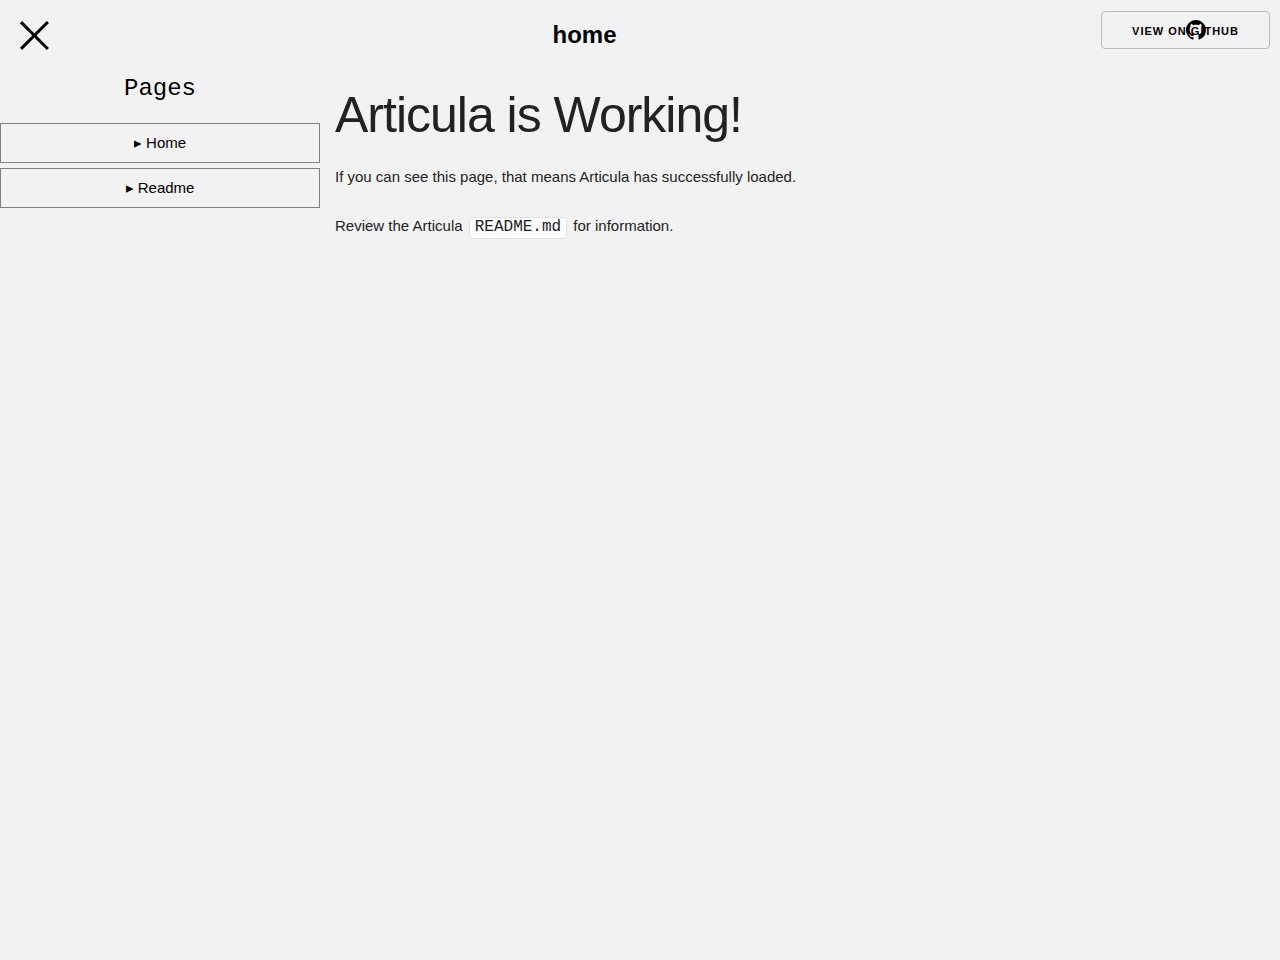
==== demo/index.html @ 63759666 "update demo" ====
<!DOCTYPE html><html lang='en'><head><meta charset='utf-8'><script type='text/javascript'>window.addEventListener('load', function() {
!function(e){if("object"==typeof exports&&"undefined"!=typeof module)module.exports=e();else if("function"==typeof define&&define.amd)define([],e);else{("undefined"!=typeof window?window:"undefined"!=typeof global?global:"undefined"!=typeof self?self:this).markdownit=e()}}(function(){return function e(r,t,n){function s(i,a){if(!t[i]){if(!r[i]){var c="function"==typeof require&&require;if(!a&&c)return c(i,!0);if(o)return o(i,!0);var l=new Error("Cannot find module '"+i+"'");throw l.code="MODULE_NOT_FOUND",l}var u=t[i]={exports:{}};r[i][0].call(u.exports,function(e){var t=r[i][1][e];return s(t||e)},u,u.exports,e,r,t,n)}return t[i].exports}for(var o="function"==typeof require&&require,i=0;i<n.length;i++)s(n[i]);return s}({1:[function(e,r,t){"use strict";r.exports=e("entities/maps/entities.json")},{"entities/maps/entities.json":52}],2:[function(e,r,t){"use strict";r.exports=["address","article","aside","base","basefont","blockquote","body","caption","center","col","colgroup","dd","details","dialog","dir","div","dl","dt","fieldset","figcaption","figure","footer","form","frame","frameset","h1","h2","h3","h4","h5","h6","head","header","hr","html","iframe","legend","li","link","main","menu","menuitem","meta","nav","noframes","ol","optgroup","option","p","param","section","source","summary","table","tbody","td","tfoot","th","thead","title","tr","track","ul"]},{}],3:[function(e,r,t){"use strict";var n="<[A-Za-z][A-Za-z0-9\\-]*(?:\\s+[a-zA-Z_:][a-zA-Z0-9:._-]*(?:\\s*=\\s*(?:[^\"'=<>`\\x00-\\x20]+|'[^']*'|\"[^\"]*\"))?)*\\s*\\/?>",s="<\\/[A-Za-z][A-Za-z0-9\\-]*\\s*>",o=new RegExp("^(?:"+n+"|"+s+"|\x3c!----\x3e|\x3c!--(?:-?[^>-])(?:-?[^-])*--\x3e|<[?].*?[?]>|<![A-Z]+\\s+[^>]*>|<!\\[CDATA\\[[\\s\\S]*?\\]\\]>)"),i=new RegExp("^(?:"+n+"|"+s+")");r.exports.HTML_TAG_RE=o,r.exports.HTML_OPEN_CLOSE_TAG_RE=i},{}],4:[function(e,r,t){"use strict";function n(e){return Object.prototype.toString.call(e)}function s(e,r){return l.call(e,r)}function o(e){return!(e>=55296&&e<=57343)&&(!(e>=64976&&e<=65007)&&(65535!=(65535&e)&&65534!=(65535&e)&&(!(e>=0&&e<=8)&&(11!==e&&(!(e>=14&&e<=31)&&(!(e>=127&&e<=159)&&!(e>1114111)))))))}function i(e){if(e>65535){var r=55296+((e-=65536)>>10),t=56320+(1023&e);return String.fromCharCode(r,t)}return String.fromCharCode(e)}function a(e,r){var t=0;return s(d,r)?d[r]:35===r.charCodeAt(0)&&f.test(r)&&(t="x"===r[1].toLowerCase()?parseInt(r.slice(2),16):parseInt(r.slice(1),10),o(t))?i(t):e}function c(e){return g[e]}var l=Object.prototype.hasOwnProperty,u=/\\([!"#$%&'()*+,\-.\/:;<=>?@[\\\]^_`{|}~])/g,p=/&([a-z#][a-z0-9]{1,31});/gi,h=new RegExp(u.source+"|"+p.source,"gi"),f=/^#((?:x[a-f0-9]{1,8}|[0-9]{1,8}))/i,d=e("./entities"),m=/[&<>"]/,_=/[&<>"]/g,g={"&":"&amp;","<":"&lt;",">":"&gt;",'"':"&quot;"},b=/[.?*+^$[\]\\(){}|-]/g,k=e("uc.micro/categories/P/regex");t.lib={},t.lib.mdurl=e("mdurl"),t.lib.ucmicro=e("uc.micro"),t.assign=function(e){return Array.prototype.slice.call(arguments,1).forEach(function(r){if(r){if("object"!=typeof r)throw new TypeError(r+"must be object");Object.keys(r).forEach(function(t){e[t]=r[t]})}}),e},t.isString=function(e){return"[object String]"===n(e)},t.has=s,t.unescapeMd=function(e){return e.indexOf("\\")<0?e:e.replace(u,"$1")},t.unescapeAll=function(e){return e.indexOf("\\")<0&&e.indexOf("&")<0?e:e.replace(h,function(e,r,t){return r||a(e,t)})},t.isValidEntityCode=o,t.fromCodePoint=i,t.escapeHtml=function(e){return m.test(e)?e.replace(_,c):e},t.arrayReplaceAt=function(e,r,t){return[].concat(e.slice(0,r),t,e.slice(r+1))},t.isSpace=function(e){switch(e){case 9:case 32:return!0}return!1},t.isWhiteSpace=function(e){if(e>=8192&&e<=8202)return!0;switch(e){case 9:case 10:case 11:case 12:case 13:case 32:case 160:case 5760:case 8239:case 8287:case 12288:return!0}return!1},t.isMdAsciiPunct=function(e){switch(e){case 33:case 34:case 35:case 36:case 37:case 38:case 39:case 40:case 41:case 42:case 43:case 44:case 45:case 46:case 47:case 58:case 59:case 60:case 61:case 62:case 63:case 64:case 91:case 92:case 93:case 94:case 95:case 96:case 123:case 124:case 125:case 126:return!0;default:return!1}},t.isPunctChar=function(e){return k.test(e)},t.escapeRE=function(e){return e.replace(b,"\\$&")},t.normalizeReference=function(e){return e.trim().replace(/\s+/g," ").toUpperCase()}},{"./entities":1,mdurl:58,"uc.micro":65,"uc.micro/categories/P/regex":63}],5:[function(e,r,t){"use strict";t.parseLinkLabel=e("./parse_link_label"),t.parseLinkDestination=e("./parse_link_destination"),t.parseLinkTitle=e("./parse_link_title")},{"./parse_link_destination":6,"./parse_link_label":7,"./parse_link_title":8}],6:[function(e,r,t){"use strict";var n=e("../common/utils").isSpace,s=e("../common/utils").unescapeAll;r.exports=function(e,r,t){var o,i,a=r,c={ok:!1,pos:0,lines:0,str:""};if(60===e.charCodeAt(r)){for(r++;r<t;){if(10===(o=e.charCodeAt(r))||n(o))return c;if(62===o)return c.pos=r+1,c.str=s(e.slice(a+1,r)),c.ok=!0,c;92===o&&r+1<t?r+=2:r++}return c}for(i=0;r<t&&32!==(o=e.charCodeAt(r))&&!(o<32||127===o);)if(92===o&&r+1<t)r+=2;else{if(40===o&&i++,41===o){if(0===i)break;i--}r++}return a===r?c:0!==i?c:(c.str=s(e.slice(a,r)),c.lines=0,c.pos=r,c.ok=!0,c)}},{"../common/utils":4}],7:[function(e,r,t){"use strict";r.exports=function(e,r,t){var n,s,o,i,a=-1,c=e.posMax,l=e.pos;for(e.pos=r+1,n=1;e.pos<c;){if(93===(o=e.src.charCodeAt(e.pos))&&0==--n){s=!0;break}if(i=e.pos,e.md.inline.skipToken(e),91===o)if(i===e.pos-1)n++;else if(t)return e.pos=l,-1}return s&&(a=e.pos),e.pos=l,a}},{}],8:[function(e,r,t){"use strict";var n=e("../common/utils").unescapeAll;r.exports=function(e,r,t){var s,o,i=0,a=r,c={ok:!1,pos:0,lines:0,str:""};if(r>=t)return c;if(34!==(o=e.charCodeAt(r))&&39!==o&&40!==o)return c;for(r++,40===o&&(o=41);r<t;){if((s=e.charCodeAt(r))===o)return c.pos=r+1,c.lines=i,c.str=n(e.slice(a+1,r)),c.ok=!0,c;10===s?i++:92===s&&r+1<t&&(r++,10===e.charCodeAt(r)&&i++),r++}return c}},{"../common/utils":4}],9:[function(e,r,t){"use strict";function n(e){var r=e.trim().toLowerCase();return!g.test(r)||!!b.test(r)}function s(e){var r=d.parse(e,!0);if(r.hostname&&(!r.protocol||k.indexOf(r.protocol)>=0))try{r.hostname=m.toASCII(r.hostname)}catch(e){}return d.encode(d.format(r))}function o(e){var r=d.parse(e,!0);if(r.hostname&&(!r.protocol||k.indexOf(r.protocol)>=0))try{r.hostname=m.toUnicode(r.hostname)}catch(e){}return d.decode(d.format(r))}function i(e,r){if(!(this instanceof i))return new i(e,r);r||a.isString(e)||(r=e||{},e="default"),this.inline=new h,this.block=new p,this.core=new u,this.renderer=new l,this.linkify=new f,this.validateLink=n,this.normalizeLink=s,this.normalizeLinkText=o,this.utils=a,this.helpers=a.assign({},c),this.options={},this.configure(e),r&&this.set(r)}var a=e("./common/utils"),c=e("./helpers"),l=e("./renderer"),u=e("./parser_core"),p=e("./parser_block"),h=e("./parser_inline"),f=e("linkify-it"),d=e("mdurl"),m=e("punycode"),_={default:e("./presets/default"),zero:e("./presets/zero"),commonmark:e("./presets/commonmark")},g=/^(vbscript|javascript|file|data):/,b=/^data:image\/(gif|png|jpeg|webp);/,k=["http:","https:","mailto:"];i.prototype.set=function(e){return a.assign(this.options,e),this},i.prototype.configure=function(e){var r,t=this;if(a.isString(e)&&(r=e,!(e=_[r])))throw new Error('Wrong `markdown-it` preset "'+r+'", check name');if(!e)throw new Error("Wrong `markdown-it` preset, can't be empty");return e.options&&t.set(e.options),e.components&&Object.keys(e.components).forEach(function(r){e.components[r].rules&&t[r].ruler.enableOnly(e.components[r].rules),e.components[r].rules2&&t[r].ruler2.enableOnly(e.components[r].rules2)}),this},i.prototype.enable=function(e,r){var t=[];Array.isArray(e)||(e=[e]),["core","block","inline"].forEach(function(r){t=t.concat(this[r].ruler.enable(e,!0))},this),t=t.concat(this.inline.ruler2.enable(e,!0));var n=e.filter(function(e){return t.indexOf(e)<0});if(n.length&&!r)throw new Error("MarkdownIt. Failed to enable unknown rule(s): "+n);return this},i.prototype.disable=function(e,r){var t=[];Array.isArray(e)||(e=[e]),["core","block","inline"].forEach(function(r){t=t.concat(this[r].ruler.disable(e,!0))},this),t=t.concat(this.inline.ruler2.disable(e,!0));var n=e.filter(function(e){return t.indexOf(e)<0});if(n.length&&!r)throw new Error("MarkdownIt. Failed to disable unknown rule(s): "+n);return this},i.prototype.use=function(e){var r=[this].concat(Array.prototype.slice.call(arguments,1));return e.apply(e,r),this},i.prototype.parse=function(e,r){if("string"!=typeof e)throw new Error("Input data should be a String");var t=new this.core.State(e,this,r);return this.core.process(t),t.tokens},i.prototype.render=function(e,r){return r=r||{},this.renderer.render(this.parse(e,r),this.options,r)},i.prototype.parseInline=function(e,r){var t=new this.core.State(e,this,r);return t.inlineMode=!0,this.core.process(t),t.tokens},i.prototype.renderInline=function(e,r){return r=r||{},this.renderer.render(this.parseInline(e,r),this.options,r)},r.exports=i},{"./common/utils":4,"./helpers":5,"./parser_block":10,"./parser_core":11,"./parser_inline":12,"./presets/commonmark":13,"./presets/default":14,"./presets/zero":15,"./renderer":16,"linkify-it":53,mdurl:58,punycode:60}],10:[function(e,r,t){"use strict";function n(){this.ruler=new s;for(var e=0;e<o.length;e++)this.ruler.push(o[e][0],o[e][1],{alt:(o[e][2]||[]).slice()})}var s=e("./ruler"),o=[["table",e("./rules_block/table"),["paragraph","reference"]],["code",e("./rules_block/code")],["fence",e("./rules_block/fence"),["paragraph","reference","blockquote","list"]],["blockquote",e("./rules_block/blockquote"),["paragraph","reference","blockquote","list"]],["hr",e("./rules_block/hr"),["paragraph","reference","blockquote","list"]],["list",e("./rules_block/list"),["paragraph","reference","blockquote"]],["reference",e("./rules_block/reference")],["heading",e("./rules_block/heading"),["paragraph","reference","blockquote"]],["lheading",e("./rules_block/lheading")],["html_block",e("./rules_block/html_block"),["paragraph","reference","blockquote"]],["paragraph",e("./rules_block/paragraph")]];n.prototype.tokenize=function(e,r,t){for(var n,s=this.ruler.getRules(""),o=s.length,i=r,a=!1,c=e.md.options.maxNesting;i<t&&(e.line=i=e.skipEmptyLines(i),!(i>=t))&&!(e.sCount[i]<e.blkIndent);){if(e.level>=c){e.line=t;break}for(n=0;n<o&&!s[n](e,i,t,!1);n++);e.tight=!a,e.isEmpty(e.line-1)&&(a=!0),(i=e.line)<t&&e.isEmpty(i)&&(a=!0,i++,e.line=i)}},n.prototype.parse=function(e,r,t,n){var s;e&&(s=new this.State(e,r,t,n),this.tokenize(s,s.line,s.lineMax))},n.prototype.State=e("./rules_block/state_block"),r.exports=n},{"./ruler":17,"./rules_block/blockquote":18,"./rules_block/code":19,"./rules_block/fence":20,"./rules_block/heading":21,"./rules_block/hr":22,"./rules_block/html_block":23,"./rules_block/lheading":24,"./rules_block/list":25,"./rules_block/paragraph":26,"./rules_block/reference":27,"./rules_block/state_block":28,"./rules_block/table":29}],11:[function(e,r,t){"use strict";function n(){this.ruler=new s;for(var e=0;e<o.length;e++)this.ruler.push(o[e][0],o[e][1])}var s=e("./ruler"),o=[["normalize",e("./rules_core/normalize")],["block",e("./rules_core/block")],["inline",e("./rules_core/inline")],["linkify",e("./rules_core/linkify")],["replacements",e("./rules_core/replacements")],["smartquotes",e("./rules_core/smartquotes")]];n.prototype.process=function(e){var r,t,n;for(r=0,t=(n=this.ruler.getRules("")).length;r<t;r++)n[r](e)},n.prototype.State=e("./rules_core/state_core"),r.exports=n},{"./ruler":17,"./rules_core/block":30,"./rules_core/inline":31,"./rules_core/linkify":32,"./rules_core/normalize":33,"./rules_core/replacements":34,"./rules_core/smartquotes":35,"./rules_core/state_core":36}],12:[function(e,r,t){"use strict";function n(){var e;for(this.ruler=new s,e=0;e<o.length;e++)this.ruler.push(o[e][0],o[e][1]);for(this.ruler2=new s,e=0;e<i.length;e++)this.ruler2.push(i[e][0],i[e][1])}var s=e("./ruler"),o=[["text",e("./rules_inline/text")],["newline",e("./rules_inline/newline")],["escape",e("./rules_inline/escape")],["backticks",e("./rules_inline/backticks")],["strikethrough",e("./rules_inline/strikethrough").tokenize],["emphasis",e("./rules_inline/emphasis").tokenize],["link",e("./rules_inline/link")],["image",e("./rules_inline/image")],["autolink",e("./rules_inline/autolink")],["html_inline",e("./rules_inline/html_inline")],["entity",e("./rules_inline/entity")]],i=[["balance_pairs",e("./rules_inline/balance_pairs")],["strikethrough",e("./rules_inline/strikethrough").postProcess],["emphasis",e("./rules_inline/emphasis").postProcess],["text_collapse",e("./rules_inline/text_collapse")]];n.prototype.skipToken=function(e){var r,t,n=e.pos,s=this.ruler.getRules(""),o=s.length,i=e.md.options.maxNesting,a=e.cache;if(void 0===a[n]){if(e.level<i)for(t=0;t<o&&(e.level++,r=s[t](e,!0),e.level--,!r);t++);else e.pos=e.posMax;r||e.pos++,a[n]=e.pos}else e.pos=a[n]},n.prototype.tokenize=function(e){for(var r,t,n=this.ruler.getRules(""),s=n.length,o=e.posMax,i=e.md.options.maxNesting;e.pos<o;){if(e.level<i)for(t=0;t<s&&!(r=n[t](e,!1));t++);if(r){if(e.pos>=o)break}else e.pending+=e.src[e.pos++]}e.pending&&e.pushPending()},n.prototype.parse=function(e,r,t,n){var s,o,i,a=new this.State(e,r,t,n);for(this.tokenize(a),i=(o=this.ruler2.getRules("")).length,s=0;s<i;s++)o[s](a)},n.prototype.State=e("./rules_inline/state_inline"),r.exports=n},{"./ruler":17,"./rules_inline/autolink":37,"./rules_inline/backticks":38,"./rules_inline/balance_pairs":39,"./rules_inline/emphasis":40,"./rules_inline/entity":41,"./rules_inline/escape":42,"./rules_inline/html_inline":43,"./rules_inline/image":44,"./rules_inline/link":45,"./rules_inline/newline":46,"./rules_inline/state_inline":47,"./rules_inline/strikethrough":48,"./rules_inline/text":49,"./rules_inline/text_collapse":50}],13:[function(e,r,t){"use strict";r.exports={options:{html:!0,xhtmlOut:!0,breaks:!1,langPrefix:"language-",linkify:!1,typographer:!1,quotes:"\u201c\u201d\u2018\u2019",highlight:null,maxNesting:20},components:{core:{rules:["normalize","block","inline"]},block:{rules:["blockquote","code","fence","heading","hr","html_block","lheading","list","reference","paragraph"]},inline:{rules:["autolink","backticks","emphasis","entity","escape","html_inline","image","link","newline","text"],rules2:["balance_pairs","emphasis","text_collapse"]}}}},{}],14:[function(e,r,t){"use strict";r.exports={options:{html:!1,xhtmlOut:!1,breaks:!1,langPrefix:"language-",linkify:!1,typographer:!1,quotes:"\u201c\u201d\u2018\u2019",highlight:null,maxNesting:100},components:{core:{},block:{},inline:{}}}},{}],15:[function(e,r,t){"use strict";r.exports={options:{html:!1,xhtmlOut:!1,breaks:!1,langPrefix:"language-",linkify:!1,typographer:!1,quotes:"\u201c\u201d\u2018\u2019",highlight:null,maxNesting:20},components:{core:{rules:["normalize","block","inline"]},block:{rules:["paragraph"]},inline:{rules:["text"],rules2:["balance_pairs","text_collapse"]}}}},{}],16:[function(e,r,t){"use strict";function n(){this.rules=s({},a)}var s=e("./common/utils").assign,o=e("./common/utils").unescapeAll,i=e("./common/utils").escapeHtml,a={};a.code_inline=function(e,r,t,n,s){var o=e[r];return"<code"+s.renderAttrs(o)+">"+i(e[r].content)+"</code>"},a.code_block=function(e,r,t,n,s){var o=e[r];return"<pre"+s.renderAttrs(o)+"><code>"+i(e[r].content)+"</code></pre>\n"},a.fence=function(e,r,t,n,s){var a,c,l,u,p=e[r],h=p.info?o(p.info).trim():"",f="";return h&&(f=h.split(/\s+/g)[0]),0===(a=t.highlight?t.highlight(p.content,f)||i(p.content):i(p.content)).indexOf("<pre")?a+"\n":h?(c=p.attrIndex("class"),l=p.attrs?p.attrs.slice():[],c<0?l.push(["class",t.langPrefix+f]):l[c][1]+=" "+t.langPrefix+f,u={attrs:l},"<pre><code"+s.renderAttrs(u)+">"+a+"</code></pre>\n"):"<pre><code"+s.renderAttrs(p)+">"+a+"</code></pre>\n"},a.image=function(e,r,t,n,s){var o=e[r];return o.attrs[o.attrIndex("alt")][1]=s.renderInlineAsText(o.children,t,n),s.renderToken(e,r,t)},a.hardbreak=function(e,r,t){return t.xhtmlOut?"<br />\n":"<br>\n"},a.softbreak=function(e,r,t){return t.breaks?t.xhtmlOut?"<br />\n":"<br>\n":"\n"},a.text=function(e,r){return i(e[r].content)},a.html_block=function(e,r){return e[r].content},a.html_inline=function(e,r){return e[r].content},n.prototype.renderAttrs=function(e){var r,t,n;if(!e.attrs)return"";for(n="",r=0,t=e.attrs.length;r<t;r++)n+=" "+i(e.attrs[r][0])+'="'+i(e.attrs[r][1])+'"';return n},n.prototype.renderToken=function(e,r,t){var n,s="",o=!1,i=e[r];return i.hidden?"":(i.block&&-1!==i.nesting&&r&&e[r-1].hidden&&(s+="\n"),s+=(-1===i.nesting?"</":"<")+i.tag,s+=this.renderAttrs(i),0===i.nesting&&t.xhtmlOut&&(s+=" /"),i.block&&(o=!0,1===i.nesting&&r+1<e.length&&("inline"===(n=e[r+1]).type||n.hidden?o=!1:-1===n.nesting&&n.tag===i.tag&&(o=!1))),s+=o?">\n":">")},n.prototype.renderInline=function(e,r,t){for(var n,s="",o=this.rules,i=0,a=e.length;i<a;i++)void 0!==o[n=e[i].type]?s+=o[n](e,i,r,t,this):s+=this.renderToken(e,i,r);return s},n.prototype.renderInlineAsText=function(e,r,t){for(var n="",s=0,o=e.length;s<o;s++)"text"===e[s].type?n+=e[s].content:"image"===e[s].type&&(n+=this.renderInlineAsText(e[s].children,r,t));return n},n.prototype.render=function(e,r,t){var n,s,o,i="",a=this.rules;for(n=0,s=e.length;n<s;n++)"inline"===(o=e[n].type)?i+=this.renderInline(e[n].children,r,t):void 0!==a[o]?i+=a[e[n].type](e,n,r,t,this):i+=this.renderToken(e,n,r,t);return i},r.exports=n},{"./common/utils":4}],17:[function(e,r,t){"use strict";function n(){this.__rules__=[],this.__cache__=null}n.prototype.__find__=function(e){for(var r=0;r<this.__rules__.length;r++)if(this.__rules__[r].name===e)return r;return-1},n.prototype.__compile__=function(){var e=this,r=[""];e.__rules__.forEach(function(e){e.enabled&&e.alt.forEach(function(e){r.indexOf(e)<0&&r.push(e)})}),e.__cache__={},r.forEach(function(r){e.__cache__[r]=[],e.__rules__.forEach(function(t){t.enabled&&(r&&t.alt.indexOf(r)<0||e.__cache__[r].push(t.fn))})})},n.prototype.at=function(e,r,t){var n=this.__find__(e),s=t||{};if(-1===n)throw new Error("Parser rule not found: "+e);this.__rules__[n].fn=r,this.__rules__[n].alt=s.alt||[],this.__cache__=null},n.prototype.before=function(e,r,t,n){var s=this.__find__(e),o=n||{};if(-1===s)throw new Error("Parser rule not found: "+e);this.__rules__.splice(s,0,{name:r,enabled:!0,fn:t,alt:o.alt||[]}),this.__cache__=null},n.prototype.after=function(e,r,t,n){var s=this.__find__(e),o=n||{};if(-1===s)throw new Error("Parser rule not found: "+e);this.__rules__.splice(s+1,0,{name:r,enabled:!0,fn:t,alt:o.alt||[]}),this.__cache__=null},n.prototype.push=function(e,r,t){var n=t||{};this.__rules__.push({name:e,enabled:!0,fn:r,alt:n.alt||[]}),this.__cache__=null},n.prototype.enable=function(e,r){Array.isArray(e)||(e=[e]);var t=[];return e.forEach(function(e){var n=this.__find__(e);if(n<0){if(r)return;throw new Error("Rules manager: invalid rule name "+e)}this.__rules__[n].enabled=!0,t.push(e)},this),this.__cache__=null,t},n.prototype.enableOnly=function(e,r){Array.isArray(e)||(e=[e]),this.__rules__.forEach(function(e){e.enabled=!1}),this.enable(e,r)},n.prototype.disable=function(e,r){Array.isArray(e)||(e=[e]);var t=[];return e.forEach(function(e){var n=this.__find__(e);if(n<0){if(r)return;throw new Error("Rules manager: invalid rule name "+e)}this.__rules__[n].enabled=!1,t.push(e)},this),this.__cache__=null,t},n.prototype.getRules=function(e){return null===this.__cache__&&this.__compile__(),this.__cache__[e]||[]},r.exports=n},{}],18:[function(e,r,t){"use strict";var n=e("../common/utils").isSpace;r.exports=function(e,r,t,s){var o,i,a,c,l,u,p,h,f,d,m,_,g,b,k,v,x,y,C,A,w=e.lineMax,D=e.bMarks[r]+e.tShift[r],q=e.eMarks[r];if(e.sCount[r]-e.blkIndent>=4)return!1;if(62!==e.src.charCodeAt(D++))return!1;if(s)return!0;for(c=f=e.sCount[r]+D-(e.bMarks[r]+e.tShift[r]),32===e.src.charCodeAt(D)?(D++,c++,f++,o=!1,v=!0):9===e.src.charCodeAt(D)?(v=!0,(e.bsCount[r]+f)%4==3?(D++,c++,f++,o=!1):o=!0):v=!1,d=[e.bMarks[r]],e.bMarks[r]=D;D<q&&(i=e.src.charCodeAt(D),n(i));)9===i?f+=4-(f+e.bsCount[r]+(o?1:0))%4:f++,D++;for(m=[e.bsCount[r]],e.bsCount[r]=e.sCount[r]+1+(v?1:0),u=D>=q,b=[e.sCount[r]],e.sCount[r]=f-c,k=[e.tShift[r]],e.tShift[r]=D-e.bMarks[r],y=e.md.block.ruler.getRules("blockquote"),g=e.parentType,e.parentType="blockquote",A=!1,h=r+1;h<t&&(e.sCount[h]<e.blkIndent&&(A=!0),D=e.bMarks[h]+e.tShift[h],q=e.eMarks[h],!(D>=q));h++)if(62!==e.src.charCodeAt(D++)||A){if(u)break;for(x=!1,a=0,l=y.length;a<l;a++)if(y[a](e,h,t,!0)){x=!0;break}if(x){e.lineMax=h,0!==e.blkIndent&&(d.push(e.bMarks[h]),m.push(e.bsCount[h]),k.push(e.tShift[h]),b.push(e.sCount[h]),e.sCount[h]-=e.blkIndent);break}d.push(e.bMarks[h]),m.push(e.bsCount[h]),k.push(e.tShift[h]),b.push(e.sCount[h]),e.sCount[h]=-1}else{for(c=f=e.sCount[h]+D-(e.bMarks[h]+e.tShift[h]),32===e.src.charCodeAt(D)?(D++,c++,f++,o=!1,v=!0):9===e.src.charCodeAt(D)?(v=!0,(e.bsCount[h]+f)%4==3?(D++,c++,f++,o=!1):o=!0):v=!1,d.push(e.bMarks[h]),e.bMarks[h]=D;D<q&&(i=e.src.charCodeAt(D),n(i));)9===i?f+=4-(f+e.bsCount[h]+(o?1:0))%4:f++,D++;u=D>=q,m.push(e.bsCount[h]),e.bsCount[h]=e.sCount[h]+1+(v?1:0),b.push(e.sCount[h]),e.sCount[h]=f-c,k.push(e.tShift[h]),e.tShift[h]=D-e.bMarks[h]}for(_=e.blkIndent,e.blkIndent=0,(C=e.push("blockquote_open","blockquote",1)).markup=">",C.map=p=[r,0],e.md.block.tokenize(e,r,h),(C=e.push("blockquote_close","blockquote",-1)).markup=">",e.lineMax=w,e.parentType=g,p[1]=e.line,a=0;a<k.length;a++)e.bMarks[a+r]=d[a],e.tShift[a+r]=k[a],e.sCount[a+r]=b[a],e.bsCount[a+r]=m[a];return e.blkIndent=_,!0}},{"../common/utils":4}],19:[function(e,r,t){"use strict";r.exports=function(e,r,t){var n,s,o;if(e.sCount[r]-e.blkIndent<4)return!1;for(s=n=r+1;n<t;)if(e.isEmpty(n))n++;else{if(!(e.sCount[n]-e.blkIndent>=4))break;s=++n}return e.line=s,o=e.push("code_block","code",0),o.content=e.getLines(r,s,4+e.blkIndent,!0),o.map=[r,e.line],!0}},{}],20:[function(e,r,t){"use strict";r.exports=function(e,r,t,n){var s,o,i,a,c,l,u,p=!1,h=e.bMarks[r]+e.tShift[r],f=e.eMarks[r];if(e.sCount[r]-e.blkIndent>=4)return!1;if(h+3>f)return!1;if(126!==(s=e.src.charCodeAt(h))&&96!==s)return!1;if(c=h,h=e.skipChars(h,s),(o=h-c)<3)return!1;if(u=e.src.slice(c,h),(i=e.src.slice(h,f)).indexOf(String.fromCharCode(s))>=0)return!1;if(n)return!0;for(a=r;!(++a>=t)&&(h=c=e.bMarks[a]+e.tShift[a],f=e.eMarks[a],!(h<f&&e.sCount[a]<e.blkIndent));)if(e.src.charCodeAt(h)===s&&!(e.sCount[a]-e.blkIndent>=4||(h=e.skipChars(h,s))-c<o||(h=e.skipSpaces(h))<f)){p=!0;break}return o=e.sCount[r],e.line=a+(p?1:0),l=e.push("fence","code",0),l.info=i,l.content=e.getLines(r+1,a,o,!0),l.markup=u,l.map=[r,e.line],!0}},{}],21:[function(e,r,t){"use strict";var n=e("../common/utils").isSpace;r.exports=function(e,r,t,s){var o,i,a,c,l=e.bMarks[r]+e.tShift[r],u=e.eMarks[r];if(e.sCount[r]-e.blkIndent>=4)return!1;if(35!==(o=e.src.charCodeAt(l))||l>=u)return!1;for(i=1,o=e.src.charCodeAt(++l);35===o&&l<u&&i<=6;)i++,o=e.src.charCodeAt(++l);return!(i>6||l<u&&!n(o))&&(!!s||(u=e.skipSpacesBack(u,l),(a=e.skipCharsBack(u,35,l))>l&&n(e.src.charCodeAt(a-1))&&(u=a),e.line=r+1,c=e.push("heading_open","h"+String(i),1),c.markup="########".slice(0,i),c.map=[r,e.line],c=e.push("inline","",0),c.content=e.src.slice(l,u).trim(),c.map=[r,e.line],c.children=[],c=e.push("heading_close","h"+String(i),-1),c.markup="########".slice(0,i),!0))}},{"../common/utils":4}],22:[function(e,r,t){"use strict";var n=e("../common/utils").isSpace;r.exports=function(e,r,t,s){var o,i,a,c,l=e.bMarks[r]+e.tShift[r],u=e.eMarks[r];if(e.sCount[r]-e.blkIndent>=4)return!1;if(42!==(o=e.src.charCodeAt(l++))&&45!==o&&95!==o)return!1;for(i=1;l<u;){if((a=e.src.charCodeAt(l++))!==o&&!n(a))return!1;a===o&&i++}return!(i<3)&&(!!s||(e.line=r+1,c=e.push("hr","hr",0),c.map=[r,e.line],c.markup=Array(i+1).join(String.fromCharCode(o)),!0))}},{"../common/utils":4}],23:[function(e,r,t){"use strict";var n=e("../common/html_blocks"),s=e("../common/html_re").HTML_OPEN_CLOSE_TAG_RE,o=[[/^<(script|pre|style)(?=(\s|>|$))/i,/<\/(script|pre|style)>/i,!0],[/^<!--/,/-->/,!0],[/^<\?/,/\?>/,!0],[/^<![A-Z]/,/>/,!0],[/^<!\[CDATA\[/,/\]\]>/,!0],[new RegExp("^</?("+n.join("|")+")(?=(\\s|/?>|$))","i"),/^$/,!0],[new RegExp(s.source+"\\s*$"),/^$/,!1]];r.exports=function(e,r,t,n){var s,i,a,c,l=e.bMarks[r]+e.tShift[r],u=e.eMarks[r];if(e.sCount[r]-e.blkIndent>=4)return!1;if(!e.md.options.html)return!1;if(60!==e.src.charCodeAt(l))return!1;for(c=e.src.slice(l,u),s=0;s<o.length&&!o[s][0].test(c);s++);if(s===o.length)return!1;if(n)return o[s][2];if(i=r+1,!o[s][1].test(c))for(;i<t&&!(e.sCount[i]<e.blkIndent);i++)if(l=e.bMarks[i]+e.tShift[i],u=e.eMarks[i],c=e.src.slice(l,u),o[s][1].test(c)){0!==c.length&&i++;break}return e.line=i,a=e.push("html_block","",0),a.map=[r,i],a.content=e.getLines(r,i,e.blkIndent,!0),!0}},{"../common/html_blocks":2,"../common/html_re":3}],24:[function(e,r,t){"use strict";r.exports=function(e,r,t){var n,s,o,i,a,c,l,u,p,h,f=r+1,d=e.md.block.ruler.getRules("paragraph");if(e.sCount[r]-e.blkIndent>=4)return!1;for(h=e.parentType,e.parentType="paragraph";f<t&&!e.isEmpty(f);f++)if(!(e.sCount[f]-e.blkIndent>3)){if(e.sCount[f]>=e.blkIndent&&(c=e.bMarks[f]+e.tShift[f],l=e.eMarks[f],c<l&&(45===(p=e.src.charCodeAt(c))||61===p)&&(c=e.skipChars(c,p),(c=e.skipSpaces(c))>=l))){u=61===p?1:2;break}if(!(e.sCount[f]<0)){for(s=!1,o=0,i=d.length;o<i;o++)if(d[o](e,f,t,!0)){s=!0;break}if(s)break}}return!!u&&(n=e.getLines(r,f,e.blkIndent,!1).trim(),e.line=f+1,a=e.push("heading_open","h"+String(u),1),a.markup=String.fromCharCode(p),a.map=[r,e.line],a=e.push("inline","",0),a.content=n,a.map=[r,e.line-1],a.children=[],a=e.push("heading_close","h"+String(u),-1),a.markup=String.fromCharCode(p),e.parentType=h,!0)}},{}],25:[function(e,r,t){"use strict";function n(e,r){var t,n,s,o;return n=e.bMarks[r]+e.tShift[r],s=e.eMarks[r],42!==(t=e.src.charCodeAt(n++))&&45!==t&&43!==t?-1:n<s&&(o=e.src.charCodeAt(n),!i(o))?-1:n}function s(e,r){var t,n=e.bMarks[r]+e.tShift[r],s=n,o=e.eMarks[r];if(s+1>=o)return-1;if((t=e.src.charCodeAt(s++))<48||t>57)return-1;for(;;){if(s>=o)return-1;if(!((t=e.src.charCodeAt(s++))>=48&&t<=57)){if(41===t||46===t)break;return-1}if(s-n>=10)return-1}return s<o&&(t=e.src.charCodeAt(s),!i(t))?-1:s}function o(e,r){var t,n,s=e.level+2;for(t=r+2,n=e.tokens.length-2;t<n;t++)e.tokens[t].level===s&&"paragraph_open"===e.tokens[t].type&&(e.tokens[t+2].hidden=!0,e.tokens[t].hidden=!0,t+=2)}var i=e("../common/utils").isSpace;r.exports=function(e,r,t,i){var a,c,l,u,p,h,f,d,m,_,g,b,k,v,x,y,C,A,w,D,q,E,S,F,L,z,T,I,R=!1,M=!0;if(e.sCount[r]-e.blkIndent>=4)return!1;if(i&&"paragraph"===e.parentType&&e.tShift[r]>=e.blkIndent&&(R=!0),(S=s(e,r))>=0){if(f=!0,L=e.bMarks[r]+e.tShift[r],k=Number(e.src.substr(L,S-L-1)),R&&1!==k)return!1}else{if(!((S=n(e,r))>=0))return!1;f=!1}if(R&&e.skipSpaces(S)>=e.eMarks[r])return!1;if(b=e.src.charCodeAt(S-1),i)return!0;for(g=e.tokens.length,f?(I=e.push("ordered_list_open","ol",1),1!==k&&(I.attrs=[["start",k]])):I=e.push("bullet_list_open","ul",1),I.map=_=[r,0],I.markup=String.fromCharCode(b),x=r,F=!1,T=e.md.block.ruler.getRules("list"),w=e.parentType,e.parentType="list";x<t;){for(E=S,v=e.eMarks[x],h=y=e.sCount[x]+S-(e.bMarks[r]+e.tShift[r]);E<v;){if(9===(a=e.src.charCodeAt(E)))y+=4-(y+e.bsCount[x])%4;else{if(32!==a)break;y++}E++}if(c=E,(p=c>=v?1:y-h)>4&&(p=1),u=h+p,I=e.push("list_item_open","li",1),I.markup=String.fromCharCode(b),I.map=d=[r,0],C=e.blkIndent,q=e.tight,D=e.tShift[r],A=e.sCount[r],e.blkIndent=u,e.tight=!0,e.tShift[r]=c-e.bMarks[r],e.sCount[r]=y,c>=v&&e.isEmpty(r+1)?e.line=Math.min(e.line+2,t):e.md.block.tokenize(e,r,t,!0),e.tight&&!F||(M=!1),F=e.line-r>1&&e.isEmpty(e.line-1),e.blkIndent=C,e.tShift[r]=D,e.sCount[r]=A,e.tight=q,I=e.push("list_item_close","li",-1),I.markup=String.fromCharCode(b),x=r=e.line,d[1]=x,c=e.bMarks[r],x>=t)break;if(e.sCount[x]<e.blkIndent)break;for(z=!1,l=0,m=T.length;l<m;l++)if(T[l](e,x,t,!0)){z=!0;break}if(z)break;if(f){if((S=s(e,x))<0)break}else if((S=n(e,x))<0)break;if(b!==e.src.charCodeAt(S-1))break}return I=f?e.push("ordered_list_close","ol",-1):e.push("bullet_list_close","ul",-1),I.markup=String.fromCharCode(b),_[1]=x,e.line=x,e.parentType=w,M&&o(e,g),!0}},{"../common/utils":4}],26:[function(e,r,t){"use strict";r.exports=function(e,r){var t,n,s,o,i,a,c=r+1,l=e.md.block.ruler.getRules("paragraph"),u=e.lineMax;for(a=e.parentType,e.parentType="paragraph";c<u&&!e.isEmpty(c);c++)if(!(e.sCount[c]-e.blkIndent>3||e.sCount[c]<0)){for(n=!1,s=0,o=l.length;s<o;s++)if(l[s](e,c,u,!0)){n=!0;break}if(n)break}return t=e.getLines(r,c,e.blkIndent,!1).trim(),e.line=c,i=e.push("paragraph_open","p",1),i.map=[r,e.line],i=e.push("inline","",0),i.content=t,i.map=[r,e.line],i.children=[],i=e.push("paragraph_close","p",-1),e.parentType=a,!0}},{}],27:[function(e,r,t){"use strict";var n=e("../common/utils").normalizeReference,s=e("../common/utils").isSpace;r.exports=function(e,r,t,o){var i,a,c,l,u,p,h,f,d,m,_,g,b,k,v,x,y=0,C=e.bMarks[r]+e.tShift[r],A=e.eMarks[r],w=r+1;if(e.sCount[r]-e.blkIndent>=4)return!1;if(91!==e.src.charCodeAt(C))return!1;for(;++C<A;)if(93===e.src.charCodeAt(C)&&92!==e.src.charCodeAt(C-1)){if(C+1===A)return!1;if(58!==e.src.charCodeAt(C+1))return!1;break}for(l=e.lineMax,v=e.md.block.ruler.getRules("reference"),m=e.parentType,e.parentType="reference";w<l&&!e.isEmpty(w);w++)if(!(e.sCount[w]-e.blkIndent>3||e.sCount[w]<0)){for(k=!1,p=0,h=v.length;p<h;p++)if(v[p](e,w,l,!0)){k=!0;break}if(k)break}for(A=(b=e.getLines(r,w,e.blkIndent,!1).trim()).length,C=1;C<A;C++){if(91===(i=b.charCodeAt(C)))return!1;if(93===i){d=C;break}10===i?y++:92===i&&++C<A&&10===b.charCodeAt(C)&&y++}if(d<0||58!==b.charCodeAt(d+1))return!1;for(C=d+2;C<A;C++)if(10===(i=b.charCodeAt(C)))y++;else if(!s(i))break;if(!(_=e.md.helpers.parseLinkDestination(b,C,A)).ok)return!1;if(u=e.md.normalizeLink(_.str),!e.md.validateLink(u))return!1;for(a=C=_.pos,c=y+=_.lines,g=C;C<A;C++)if(10===(i=b.charCodeAt(C)))y++;else if(!s(i))break;for(_=e.md.helpers.parseLinkTitle(b,C,A),C<A&&g!==C&&_.ok?(x=_.str,C=_.pos,y+=_.lines):(x="",C=a,y=c);C<A&&(i=b.charCodeAt(C),s(i));)C++;if(C<A&&10!==b.charCodeAt(C)&&x)for(x="",C=a,y=c;C<A&&(i=b.charCodeAt(C),s(i));)C++;return!(C<A&&10!==b.charCodeAt(C))&&(!!(f=n(b.slice(1,d)))&&(!!o||(void 0===e.env.references&&(e.env.references={}),void 0===e.env.references[f]&&(e.env.references[f]={title:x,href:u}),e.parentType=m,e.line=r+y+1,!0)))}},{"../common/utils":4}],28:[function(e,r,t){"use strict";function n(e,r,t,n){var s,i,a,c,l,u,p,h;for(this.src=e,this.md=r,this.env=t,this.tokens=n,this.bMarks=[],this.eMarks=[],this.tShift=[],this.sCount=[],this.bsCount=[],this.blkIndent=0,this.line=0,this.lineMax=0,this.tight=!1,this.ddIndent=-1,this.parentType="root",this.level=0,this.result="",h=!1,a=c=u=p=0,l=(i=this.src).length;c<l;c++){if(s=i.charCodeAt(c),!h){if(o(s)){u++,9===s?p+=4-p%4:p++;continue}h=!0}10!==s&&c!==l-1||(10!==s&&c++,this.bMarks.push(a),this.eMarks.push(c),this.tShift.push(u),this.sCount.push(p),this.bsCount.push(0),h=!1,u=0,p=0,a=c+1)}this.bMarks.push(i.length),this.eMarks.push(i.length),this.tShift.push(0),this.sCount.push(0),this.bsCount.push(0),this.lineMax=this.bMarks.length-1}var s=e("../token"),o=e("../common/utils").isSpace;n.prototype.push=function(e,r,t){var n=new s(e,r,t);return n.block=!0,t<0&&this.level--,n.level=this.level,t>0&&this.level++,this.tokens.push(n),n},n.prototype.isEmpty=function(e){return this.bMarks[e]+this.tShift[e]>=this.eMarks[e]},n.prototype.skipEmptyLines=function(e){for(var r=this.lineMax;e<r&&!(this.bMarks[e]+this.tShift[e]<this.eMarks[e]);e++);return e},n.prototype.skipSpaces=function(e){for(var r,t=this.src.length;e<t&&(r=this.src.charCodeAt(e),o(r));e++);return e},n.prototype.skipSpacesBack=function(e,r){if(e<=r)return e;for(;e>r;)if(!o(this.src.charCodeAt(--e)))return e+1;return e},n.prototype.skipChars=function(e,r){for(var t=this.src.length;e<t&&this.src.charCodeAt(e)===r;e++);return e},n.prototype.skipCharsBack=function(e,r,t){if(e<=t)return e;for(;e>t;)if(r!==this.src.charCodeAt(--e))return e+1;return e},n.prototype.getLines=function(e,r,t,n){var s,i,a,c,l,u,p,h=e;if(e>=r)return"";for(u=new Array(r-e),s=0;h<r;h++,s++){for(i=0,p=c=this.bMarks[h],l=h+1<r||n?this.eMarks[h]+1:this.eMarks[h];c<l&&i<t;){if(a=this.src.charCodeAt(c),o(a))9===a?i+=4-(i+this.bsCount[h])%4:i++;else{if(!(c-p<this.tShift[h]))break;i++}c++}u[s]=i>t?new Array(i-t+1).join(" ")+this.src.slice(c,l):this.src.slice(c,l)}return u.join("")},n.prototype.Token=s,r.exports=n},{"../common/utils":4,"../token":51}],29:[function(e,r,t){"use strict";function n(e,r){var t=e.bMarks[r]+e.blkIndent,n=e.eMarks[r];return e.src.substr(t,n-t)}function s(e){var r,t=[],n=0,s=e.length,o=0,i=0,a=!1,c=0;for(r=e.charCodeAt(n);n<s;)96===r?a?(a=!1,c=n):o%2==0&&(a=!0,c=n):124!==r||o%2!=0||a||(t.push(e.substring(i,n)),i=n+1),92===r?o++:o=0,++n===s&&a&&(a=!1,n=c+1),r=e.charCodeAt(n);return t.push(e.substring(i)),t}var o=e("../common/utils").isSpace;r.exports=function(e,r,t,i){var a,c,l,u,p,h,f,d,m,_,g,b;if(r+2>t)return!1;if(p=r+1,e.sCount[p]<e.blkIndent)return!1;if(e.sCount[p]-e.blkIndent>=4)return!1;if((l=e.bMarks[p]+e.tShift[p])>=e.eMarks[p])return!1;if(124!==(a=e.src.charCodeAt(l++))&&45!==a&&58!==a)return!1;for(;l<e.eMarks[p];){if(124!==(a=e.src.charCodeAt(l))&&45!==a&&58!==a&&!o(a))return!1;l++}for(h=(c=n(e,r+1)).split("|"),m=[],u=0;u<h.length;u++){if(!(_=h[u].trim())){if(0===u||u===h.length-1)continue;return!1}if(!/^:?-+:?$/.test(_))return!1;58===_.charCodeAt(_.length-1)?m.push(58===_.charCodeAt(0)?"center":"right"):58===_.charCodeAt(0)?m.push("left"):m.push("")}if(-1===(c=n(e,r).trim()).indexOf("|"))return!1;if(e.sCount[r]-e.blkIndent>=4)return!1;if(h=s(c.replace(/^\||\|$/g,"")),(f=h.length)>m.length)return!1;if(i)return!0;for((d=e.push("table_open","table",1)).map=g=[r,0],(d=e.push("thead_open","thead",1)).map=[r,r+1],(d=e.push("tr_open","tr",1)).map=[r,r+1],u=0;u<h.length;u++)(d=e.push("th_open","th",1)).map=[r,r+1],m[u]&&(d.attrs=[["style","text-align:"+m[u]]]),(d=e.push("inline","",0)).content=h[u].trim(),d.map=[r,r+1],d.children=[],d=e.push("th_close","th",-1);for(d=e.push("tr_close","tr",-1),d=e.push("thead_close","thead",-1),(d=e.push("tbody_open","tbody",1)).map=b=[r+2,0],p=r+2;p<t&&!(e.sCount[p]<e.blkIndent)&&-1!==(c=n(e,p).trim()).indexOf("|")&&!(e.sCount[p]-e.blkIndent>=4);p++){for(h=s(c.replace(/^\||\|$/g,"")),d=e.push("tr_open","tr",1),u=0;u<f;u++)d=e.push("td_open","td",1),m[u]&&(d.attrs=[["style","text-align:"+m[u]]]),(d=e.push("inline","",0)).content=h[u]?h[u].trim():"",d.children=[],d=e.push("td_close","td",-1);d=e.push("tr_close","tr",-1)}return d=e.push("tbody_close","tbody",-1),d=e.push("table_close","table",-1),g[1]=b[1]=p,e.line=p,!0}},{"../common/utils":4}],30:[function(e,r,t){"use strict";r.exports=function(e){var r;e.inlineMode?((r=new e.Token("inline","",0)).content=e.src,r.map=[0,1],r.children=[],e.tokens.push(r)):e.md.block.parse(e.src,e.md,e.env,e.tokens)}},{}],31:[function(e,r,t){"use strict";r.exports=function(e){var r,t,n,s=e.tokens;for(t=0,n=s.length;t<n;t++)"inline"===(r=s[t]).type&&e.md.inline.parse(r.content,e.md,e.env,r.children)}},{}],32:[function(e,r,t){"use strict";function n(e){return/^<a[>\s]/i.test(e)}function s(e){return/^<\/a\s*>/i.test(e)}var o=e("../common/utils").arrayReplaceAt;r.exports=function(e){var r,t,i,a,c,l,u,p,h,f,d,m,_,g,b,k,v,x=e.tokens;if(e.md.options.linkify)for(t=0,i=x.length;t<i;t++)if("inline"===x[t].type&&e.md.linkify.pretest(x[t].content))for(_=0,r=(a=x[t].children).length-1;r>=0;r--)if("link_close"!==(l=a[r]).type){if("html_inline"===l.type&&(n(l.content)&&_>0&&_--,s(l.content)&&_++),!(_>0)&&"text"===l.type&&e.md.linkify.test(l.content)){for(h=l.content,v=e.md.linkify.match(h),u=[],m=l.level,d=0,p=0;p<v.length;p++)g=v[p].url,b=e.md.normalizeLink(g),e.md.validateLink(b)&&(k=v[p].text,k=v[p].schema?"mailto:"!==v[p].schema||/^mailto:/i.test(k)?e.md.normalizeLinkText(k):e.md.normalizeLinkText("mailto:"+k).replace(/^mailto:/,""):e.md.normalizeLinkText("http://"+k).replace(/^http:\/\//,""),(f=v[p].index)>d&&((c=new e.Token("text","",0)).content=h.slice(d,f),c.level=m,u.push(c)),(c=new e.Token("link_open","a",1)).attrs=[["href",b]],c.level=m++,c.markup="linkify",c.info="auto",u.push(c),(c=new e.Token("text","",0)).content=k,c.level=m,u.push(c),(c=new e.Token("link_close","a",-1)).level=--m,c.markup="linkify",c.info="auto",u.push(c),d=v[p].lastIndex);d<h.length&&((c=new e.Token("text","",0)).content=h.slice(d),c.level=m,u.push(c)),x[t].children=a=o(a,r,u)}}else for(r--;a[r].level!==l.level&&"link_open"!==a[r].type;)r--}},{"../common/utils":4}],33:[function(e,r,t){"use strict";var n=/\r[\n\u0085]?|[\u2424\u2028\u0085]/g,s=/\u0000/g;r.exports=function(e){var r;r=(r=e.src.replace(n,"\n")).replace(s,"\ufffd"),e.src=r}},{}],34:[function(e,r,t){"use strict";function n(e,r){return l[r.toLowerCase()]}function s(e){var r,t,s=0;for(r=e.length-1;r>=0;r--)"text"!==(t=e[r]).type||s||(t.content=t.content.replace(c,n)),"link_open"===t.type&&"auto"===t.info&&s--,"link_close"===t.type&&"auto"===t.info&&s++}function o(e){var r,t,n=0;for(r=e.length-1;r>=0;r--)"text"!==(t=e[r]).type||n||i.test(t.content)&&(t.content=t.content.replace(/\+-/g,"\xb1").replace(/\.{2,}/g,"\u2026").replace(/([?!])\u2026/g,"$1..").replace(/([?!]){4,}/g,"$1$1$1").replace(/,{2,}/g,",").replace(/(^|[^-])---([^-]|$)/gm,"$1\u2014$2").replace(/(^|\s)--(\s|$)/gm,"$1\u2013$2").replace(/(^|[^-\s])--([^-\s]|$)/gm,"$1\u2013$2")),"link_open"===t.type&&"auto"===t.info&&n--,"link_close"===t.type&&"auto"===t.info&&n++}var i=/\+-|\.\.|\?\?\?\?|!!!!|,,|--/,a=/\((c|tm|r|p)\)/i,c=/\((c|tm|r|p)\)/gi,l={c:"\xa9",r:"\xae",p:"\xa7",tm:"\u2122"};r.exports=function(e){var r;if(e.md.options.typographer)for(r=e.tokens.length-1;r>=0;r--)"inline"===e.tokens[r].type&&(a.test(e.tokens[r].content)&&s(e.tokens[r].children),i.test(e.tokens[r].content)&&o(e.tokens[r].children))}},{}],35:[function(e,r,t){"use strict";function n(e,r,t){return e.substr(0,r)+t+e.substr(r+1)}function s(e,r){var t,s,c,p,h,f,d,m,_,g,b,k,v,x,y,C,A,w,D,q,E;for(D=[],t=0;t<e.length;t++){for(s=e[t],d=e[t].level,A=D.length-1;A>=0&&!(D[A].level<=d);A--);if(D.length=A+1,"text"===s.type){h=0,f=(c=s.content).length;e:for(;h<f&&(l.lastIndex=h,p=l.exec(c));){if(y=C=!0,h=p.index+1,w="'"===p[0],_=32,p.index-1>=0)_=c.charCodeAt(p.index-1);else for(A=t-1;A>=0;A--)if("text"===e[A].type){_=e[A].content.charCodeAt(e[A].content.length-1);break}if(g=32,h<f)g=c.charCodeAt(h);else for(A=t+1;A<e.length;A++)if("text"===e[A].type){g=e[A].content.charCodeAt(0);break}if(b=a(_)||i(String.fromCharCode(_)),k=a(g)||i(String.fromCharCode(g)),v=o(_),(x=o(g))?y=!1:k&&(v||b||(y=!1)),v?C=!1:b&&(x||k||(C=!1)),34===g&&'"'===p[0]&&_>=48&&_<=57&&(C=y=!1),y&&C&&(y=!1,C=k),y||C){if(C)for(A=D.length-1;A>=0&&(m=D[A],!(D[A].level<d));A--)if(m.single===w&&D[A].level===d){m=D[A],w?(q=r.md.options.quotes[2],E=r.md.options.quotes[3]):(q=r.md.options.quotes[0],E=r.md.options.quotes[1]),s.content=n(s.content,p.index,E),e[m.token].content=n(e[m.token].content,m.pos,q),h+=E.length-1,m.token===t&&(h+=q.length-1),f=(c=s.content).length,D.length=A;continue e}y?D.push({token:t,pos:p.index,single:w,level:d}):C&&w&&(s.content=n(s.content,p.index,u))}else w&&(s.content=n(s.content,p.index,u))}}}}var o=e("../common/utils").isWhiteSpace,i=e("../common/utils").isPunctChar,a=e("../common/utils").isMdAsciiPunct,c=/['"]/,l=/['"]/g,u="\u2019";r.exports=function(e){var r;if(e.md.options.typographer)for(r=e.tokens.length-1;r>=0;r--)"inline"===e.tokens[r].type&&c.test(e.tokens[r].content)&&s(e.tokens[r].children,e)}},{"../common/utils":4}],36:[function(e,r,t){"use strict";function n(e,r,t){this.src=e,this.env=t,this.tokens=[],this.inlineMode=!1,this.md=r}var s=e("../token");n.prototype.Token=s,r.exports=n},{"../token":51}],37:[function(e,r,t){"use strict";var n=/^<([a-zA-Z0-9.!#$%&'*+\/=?^_`{|}~-]+@[a-zA-Z0-9](?:[a-zA-Z0-9-]{0,61}[a-zA-Z0-9])?(?:\.[a-zA-Z0-9](?:[a-zA-Z0-9-]{0,61}[a-zA-Z0-9])?)*)>/,s=/^<([a-zA-Z][a-zA-Z0-9+.\-]{1,31}):([^<>\x00-\x20]*)>/;r.exports=function(e,r){var t,o,i,a,c,l,u=e.pos;return 60===e.src.charCodeAt(u)&&!((t=e.src.slice(u)).indexOf(">")<0||(s.test(t)?(o=t.match(s),a=o[0].slice(1,-1),c=e.md.normalizeLink(a),!e.md.validateLink(c)||(r||((l=e.push("link_open","a",1)).attrs=[["href",c]],l.markup="autolink",l.info="auto",(l=e.push("text","",0)).content=e.md.normalizeLinkText(a),(l=e.push("link_close","a",-1)).markup="autolink",l.info="auto"),e.pos+=o[0].length,0)):!n.test(t)||(i=t.match(n),a=i[0].slice(1,-1),c=e.md.normalizeLink("mailto:"+a),!e.md.validateLink(c)||(r||((l=e.push("link_open","a",1)).attrs=[["href",c]],l.markup="autolink",l.info="auto",(l=e.push("text","",0)).content=e.md.normalizeLinkText(a),(l=e.push("link_close","a",-1)).markup="autolink",l.info="auto"),e.pos+=i[0].length,0))))}},{}],38:[function(e,r,t){"use strict";r.exports=function(e,r){var t,n,s,o,i,a,c=e.pos;if(96!==e.src.charCodeAt(c))return!1;for(t=c,c++,n=e.posMax;c<n&&96===e.src.charCodeAt(c);)c++;for(s=e.src.slice(t,c),o=i=c;-1!==(o=e.src.indexOf("`",i));){for(i=o+1;i<n&&96===e.src.charCodeAt(i);)i++;if(i-o===s.length)return r||((a=e.push("code_inline","code",0)).markup=s,a.content=e.src.slice(c,o).replace(/[ \n]+/g," ").trim()),e.pos=i,!0}return r||(e.pending+=s),e.pos+=s.length,!0}},{}],39:[function(e,r,t){"use strict";r.exports=function(e){var r,t,n,s,o=e.delimiters,i=e.delimiters.length;for(r=0;r<i;r++)if((n=o[r]).close)for(t=r-n.jump-1;t>=0;){if((s=o[t]).open&&s.marker===n.marker&&s.end<0&&s.level===n.level&&!((s.close||n.open)&&void 0!==s.length&&void 0!==n.length&&(s.length+n.length)%3==0)){n.jump=r-t,n.open=!1,s.end=r,s.jump=0;break}t-=s.jump+1}}},{}],40:[function(e,r,t){"use strict";r.exports.tokenize=function(e,r){var t,n,s=e.pos,o=e.src.charCodeAt(s);if(r)return!1;if(95!==o&&42!==o)return!1;for(n=e.scanDelims(e.pos,42===o),t=0;t<n.length;t++)e.push("text","",0).content=String.fromCharCode(o),e.delimiters.push({marker:o,length:n.length,jump:t,token:e.tokens.length-1,level:e.level,end:-1,open:n.can_open,close:n.can_close});return e.pos+=n.length,!0},r.exports.postProcess=function(e){var r,t,n,s,o,i,a=e.delimiters;for(r=e.delimiters.length-1;r>=0;r--)95!==(t=a[r]).marker&&42!==t.marker||-1!==t.end&&(n=a[t.end],i=r>0&&a[r-1].end===t.end+1&&a[r-1].token===t.token-1&&a[t.end+1].token===n.token+1&&a[r-1].marker===t.marker,o=String.fromCharCode(t.marker),(s=e.tokens[t.token]).type=i?"strong_open":"em_open",s.tag=i?"strong":"em",s.nesting=1,s.markup=i?o+o:o,s.content="",(s=e.tokens[n.token]).type=i?"strong_close":"em_close",s.tag=i?"strong":"em",s.nesting=-1,s.markup=i?o+o:o,s.content="",i&&(e.tokens[a[r-1].token].content="",e.tokens[a[t.end+1].token].content="",r--))}},{}],41:[function(e,r,t){"use strict";var n=e("../common/entities"),s=e("../common/utils").has,o=e("../common/utils").isValidEntityCode,i=e("../common/utils").fromCodePoint,a=/^&#((?:x[a-f0-9]{1,8}|[0-9]{1,8}));/i,c=/^&([a-z][a-z0-9]{1,31});/i;r.exports=function(e,r){var t,l,u=e.pos,p=e.posMax;if(38!==e.src.charCodeAt(u))return!1;if(u+1<p)if(35===e.src.charCodeAt(u+1)){if(l=e.src.slice(u).match(a))return r||(t="x"===l[1][0].toLowerCase()?parseInt(l[1].slice(1),16):parseInt(l[1],10),e.pending+=i(o(t)?t:65533)),e.pos+=l[0].length,!0}else if((l=e.src.slice(u).match(c))&&s(n,l[1]))return r||(e.pending+=n[l[1]]),e.pos+=l[0].length,!0;return r||(e.pending+="&"),e.pos++,!0}},{"../common/entities":1,"../common/utils":4}],42:[function(e,r,t){"use strict";for(var n=e("../common/utils").isSpace,s=[],o=0;o<256;o++)s.push(0);"\\!\"#$%&'()*+,./:;<=>?@[]^_`{|}~-".split("").forEach(function(e){s[e.charCodeAt(0)]=1}),r.exports=function(e,r){var t,o=e.pos,i=e.posMax;if(92!==e.src.charCodeAt(o))return!1;if(++o<i){if((t=e.src.charCodeAt(o))<256&&0!==s[t])return r||(e.pending+=e.src[o]),e.pos+=2,!0;if(10===t){for(r||e.push("hardbreak","br",0),o++;o<i&&(t=e.src.charCodeAt(o),n(t));)o++;return e.pos=o,!0}}return r||(e.pending+="\\"),e.pos++,!0}},{"../common/utils":4}],43:[function(e,r,t){"use strict";function n(e){var r=32|e;return r>=97&&r<=122}var s=e("../common/html_re").HTML_TAG_RE;r.exports=function(e,r){var t,o,i,a=e.pos;return!!e.md.options.html&&(i=e.posMax,!(60!==e.src.charCodeAt(a)||a+2>=i)&&(!(33!==(t=e.src.charCodeAt(a+1))&&63!==t&&47!==t&&!n(t))&&(!!(o=e.src.slice(a).match(s))&&(r||(e.push("html_inline","",0).content=e.src.slice(a,a+o[0].length)),e.pos+=o[0].length,!0))))}},{"../common/html_re":3}],44:[function(e,r,t){"use strict";var n=e("../common/utils").normalizeReference,s=e("../common/utils").isSpace;r.exports=function(e,r){var t,o,i,a,c,l,u,p,h,f,d,m,_,g="",b=e.pos,k=e.posMax;if(33!==e.src.charCodeAt(e.pos))return!1;if(91!==e.src.charCodeAt(e.pos+1))return!1;if(l=e.pos+2,(c=e.md.helpers.parseLinkLabel(e,e.pos+1,!1))<0)return!1;if((u=c+1)<k&&40===e.src.charCodeAt(u)){for(u++;u<k&&(o=e.src.charCodeAt(u),s(o)||10===o);u++);if(u>=k)return!1;for(_=u,(h=e.md.helpers.parseLinkDestination(e.src,u,e.posMax)).ok&&(g=e.md.normalizeLink(h.str),e.md.validateLink(g)?u=h.pos:g=""),_=u;u<k&&(o=e.src.charCodeAt(u),s(o)||10===o);u++);if(h=e.md.helpers.parseLinkTitle(e.src,u,e.posMax),u<k&&_!==u&&h.ok)for(f=h.str,u=h.pos;u<k&&(o=e.src.charCodeAt(u),s(o)||10===o);u++);else f="";if(u>=k||41!==e.src.charCodeAt(u))return e.pos=b,!1;u++}else{if(void 0===e.env.references)return!1;if(u<k&&91===e.src.charCodeAt(u)?(_=u+1,(u=e.md.helpers.parseLinkLabel(e,u))>=0?a=e.src.slice(_,u++):u=c+1):u=c+1,a||(a=e.src.slice(l,c)),!(p=e.env.references[n(a)]))return e.pos=b,!1;g=p.href,f=p.title}return r||(i=e.src.slice(l,c),e.md.inline.parse(i,e.md,e.env,m=[]),(d=e.push("image","img",0)).attrs=t=[["src",g],["alt",""]],d.children=m,d.content=i,f&&t.push(["title",f])),e.pos=u,e.posMax=k,!0}},{"../common/utils":4}],45:[function(e,r,t){"use strict";var n=e("../common/utils").normalizeReference,s=e("../common/utils").isSpace;r.exports=function(e,r){var t,o,i,a,c,l,u,p,h,f="",d=e.pos,m=e.posMax,_=e.pos,g=!0;if(91!==e.src.charCodeAt(e.pos))return!1;if(c=e.pos+1,(a=e.md.helpers.parseLinkLabel(e,e.pos,!0))<0)return!1;if((l=a+1)<m&&40===e.src.charCodeAt(l)){for(g=!1,l++;l<m&&(o=e.src.charCodeAt(l),s(o)||10===o);l++);if(l>=m)return!1;for(_=l,(u=e.md.helpers.parseLinkDestination(e.src,l,e.posMax)).ok&&(f=e.md.normalizeLink(u.str),e.md.validateLink(f)?l=u.pos:f=""),_=l;l<m&&(o=e.src.charCodeAt(l),s(o)||10===o);l++);if(u=e.md.helpers.parseLinkTitle(e.src,l,e.posMax),l<m&&_!==l&&u.ok)for(h=u.str,l=u.pos;l<m&&(o=e.src.charCodeAt(l),s(o)||10===o);l++);else h="";(l>=m||41!==e.src.charCodeAt(l))&&(g=!0),l++}if(g){if(void 0===e.env.references)return!1;if(l<m&&91===e.src.charCodeAt(l)?(_=l+1,(l=e.md.helpers.parseLinkLabel(e,l))>=0?i=e.src.slice(_,l++):l=a+1):l=a+1,i||(i=e.src.slice(c,a)),!(p=e.env.references[n(i)]))return e.pos=d,!1;f=p.href,h=p.title}return r||(e.pos=c,e.posMax=a,e.push("link_open","a",1).attrs=t=[["href",f]],h&&t.push(["title",h]),e.md.inline.tokenize(e),e.push("link_close","a",-1)),e.pos=l,e.posMax=m,!0}},{"../common/utils":4}],46:[function(e,r,t){"use strict";var n=e("../common/utils").isSpace;r.exports=function(e,r){var t,s,o=e.pos;if(10!==e.src.charCodeAt(o))return!1;for(t=e.pending.length-1,s=e.posMax,r||(t>=0&&32===e.pending.charCodeAt(t)?t>=1&&32===e.pending.charCodeAt(t-1)?(e.pending=e.pending.replace(/ +$/,""),e.push("hardbreak","br",0)):(e.pending=e.pending.slice(0,-1),e.push("softbreak","br",0)):e.push("softbreak","br",0)),o++;o<s&&n(e.src.charCodeAt(o));)o++;return e.pos=o,!0}},{"../common/utils":4}],47:[function(e,r,t){"use strict";function n(e,r,t,n){this.src=e,this.env=t,this.md=r,this.tokens=n,this.pos=0,this.posMax=this.src.length,this.level=0,this.pending="",this.pendingLevel=0,this.cache={},this.delimiters=[]}var s=e("../token"),o=e("../common/utils").isWhiteSpace,i=e("../common/utils").isPunctChar,a=e("../common/utils").isMdAsciiPunct;n.prototype.pushPending=function(){var e=new s("text","",0);return e.content=this.pending,e.level=this.pendingLevel,this.tokens.push(e),this.pending="",e},n.prototype.push=function(e,r,t){this.pending&&this.pushPending();var n=new s(e,r,t);return t<0&&this.level--,n.level=this.level,t>0&&this.level++,this.pendingLevel=this.level,this.tokens.push(n),n},n.prototype.scanDelims=function(e,r){var t,n,s,c,l,u,p,h,f,d=e,m=!0,_=!0,g=this.posMax,b=this.src.charCodeAt(e);for(t=e>0?this.src.charCodeAt(e-1):32;d<g&&this.src.charCodeAt(d)===b;)d++;return s=d-e,n=d<g?this.src.charCodeAt(d):32,p=a(t)||i(String.fromCharCode(t)),f=a(n)||i(String.fromCharCode(n)),u=o(t),(h=o(n))?m=!1:f&&(u||p||(m=!1)),u?_=!1:p&&(h||f||(_=!1)),r?(c=m,l=_):(c=m&&(!_||p),l=_&&(!m||f)),{can_open:c,can_close:l,length:s}},n.prototype.Token=s,r.exports=n},{"../common/utils":4,"../token":51}],48:[function(e,r,t){"use strict";r.exports.tokenize=function(e,r){var t,n,s,o,i=e.pos,a=e.src.charCodeAt(i);if(r)return!1;if(126!==a)return!1;if(n=e.scanDelims(e.pos,!0),s=n.length,o=String.fromCharCode(a),s<2)return!1;for(s%2&&(e.push("text","",0).content=o,s--),t=0;t<s;t+=2)e.push("text","",0).content=o+o,e.delimiters.push({marker:a,jump:t,token:e.tokens.length-1,level:e.level,end:-1,open:n.can_open,close:n.can_close});return e.pos+=n.length,!0},r.exports.postProcess=function(e){var r,t,n,s,o,i=[],a=e.delimiters,c=e.delimiters.length;for(r=0;r<c;r++)126===(n=a[r]).marker&&-1!==n.end&&(s=a[n.end],(o=e.tokens[n.token]).type="s_open",o.tag="s",o.nesting=1,o.markup="~~",o.content="",(o=e.tokens[s.token]).type="s_close",o.tag="s",o.nesting=-1,o.markup="~~",o.content="","text"===e.tokens[s.token-1].type&&"~"===e.tokens[s.token-1].content&&i.push(s.token-1));for(;i.length;){for(t=(r=i.pop())+1;t<e.tokens.length&&"s_close"===e.tokens[t].type;)t++;r!==--t&&(o=e.tokens[t],e.tokens[t]=e.tokens[r],e.tokens[r]=o)}}},{}],49:[function(e,r,t){"use strict";function n(e){switch(e){case 10:case 33:case 35:case 36:case 37:case 38:case 42:case 43:case 45:case 58:case 60:case 61:case 62:case 64:case 91:case 92:case 93:case 94:case 95:case 96:case 123:case 125:case 126:return!0;default:return!1}}r.exports=function(e,r){for(var t=e.pos;t<e.posMax&&!n(e.src.charCodeAt(t));)t++;return t!==e.pos&&(r||(e.pending+=e.src.slice(e.pos,t)),e.pos=t,!0)}},{}],50:[function(e,r,t){"use strict";r.exports=function(e){var r,t,n=0,s=e.tokens,o=e.tokens.length;for(r=t=0;r<o;r++)n+=s[r].nesting,s[r].level=n,"text"===s[r].type&&r+1<o&&"text"===s[r+1].type?s[r+1].content=s[r].content+s[r+1].content:(r!==t&&(s[t]=s[r]),t++);r!==t&&(s.length=t)}},{}],51:[function(e,r,t){"use strict";function n(e,r,t){this.type=e,this.tag=r,this.attrs=null,this.map=null,this.nesting=t,this.level=0,this.children=null,this.content="",this.markup="",this.info="",this.meta=null,this.block=!1,this.hidden=!1}n.prototype.attrIndex=function(e){var r,t,n;if(!this.attrs)return-1;for(t=0,n=(r=this.attrs).length;t<n;t++)if(r[t][0]===e)return t;return-1},n.prototype.attrPush=function(e){this.attrs?this.attrs.push(e):this.attrs=[e]},n.prototype.attrSet=function(e,r){var t=this.attrIndex(e),n=[e,r];t<0?this.attrPush(n):this.attrs[t]=n},n.prototype.attrGet=function(e){var r=this.attrIndex(e),t=null;return r>=0&&(t=this.attrs[r][1]),t},n.prototype.attrJoin=function(e,r){var t=this.attrIndex(e);t<0?this.attrPush([e,r]):this.attrs[t][1]=this.attrs[t][1]+" "+r},r.exports=n},{}],52:[function(e,r,t){r.exports={Aacute:"\xc1",aacute:"\xe1",Abreve:"\u0102",abreve:"\u0103",ac:"\u223e",acd:"\u223f",acE:"\u223e\u0333",Acirc:"\xc2",acirc:"\xe2",acute:"\xb4",Acy:"\u0410",acy:"\u0430",AElig:"\xc6",aelig:"\xe6",af:"\u2061",Afr:"\ud835\udd04",afr:"\ud835\udd1e",Agrave:"\xc0",agrave:"\xe0",alefsym:"\u2135",aleph:"\u2135",Alpha:"\u0391",alpha:"\u03b1",Amacr:"\u0100",amacr:"\u0101",amalg:"\u2a3f",amp:"&",AMP:"&",andand:"\u2a55",And:"\u2a53",and:"\u2227",andd:"\u2a5c",andslope:"\u2a58",andv:"\u2a5a",ang:"\u2220",ange:"\u29a4",angle:"\u2220",angmsdaa:"\u29a8",angmsdab:"\u29a9",angmsdac:"\u29aa",angmsdad:"\u29ab",angmsdae:"\u29ac",angmsdaf:"\u29ad",angmsdag:"\u29ae",angmsdah:"\u29af",angmsd:"\u2221",angrt:"\u221f",angrtvb:"\u22be",angrtvbd:"\u299d",angsph:"\u2222",angst:"\xc5",angzarr:"\u237c",Aogon:"\u0104",aogon:"\u0105",Aopf:"\ud835\udd38",aopf:"\ud835\udd52",apacir:"\u2a6f",ap:"\u2248",apE:"\u2a70",ape:"\u224a",apid:"\u224b",apos:"'",ApplyFunction:"\u2061",approx:"\u2248",approxeq:"\u224a",Aring:"\xc5",aring:"\xe5",Ascr:"\ud835\udc9c",ascr:"\ud835\udcb6",Assign:"\u2254",ast:"*",asymp:"\u2248",asympeq:"\u224d",Atilde:"\xc3",atilde:"\xe3",Auml:"\xc4",auml:"\xe4",awconint:"\u2233",awint:"\u2a11",backcong:"\u224c",backepsilon:"\u03f6",backprime:"\u2035",backsim:"\u223d",backsimeq:"\u22cd",Backslash:"\u2216",Barv:"\u2ae7",barvee:"\u22bd",barwed:"\u2305",Barwed:"\u2306",barwedge:"\u2305",bbrk:"\u23b5",bbrktbrk:"\u23b6",bcong:"\u224c",Bcy:"\u0411",bcy:"\u0431",bdquo:"\u201e",becaus:"\u2235",because:"\u2235",Because:"\u2235",bemptyv:"\u29b0",bepsi:"\u03f6",bernou:"\u212c",Bernoullis:"\u212c",Beta:"\u0392",beta:"\u03b2",beth:"\u2136",between:"\u226c",Bfr:"\ud835\udd05",bfr:"\ud835\udd1f",bigcap:"\u22c2",bigcirc:"\u25ef",bigcup:"\u22c3",bigodot:"\u2a00",bigoplus:"\u2a01",bigotimes:"\u2a02",bigsqcup:"\u2a06",bigstar:"\u2605",bigtriangledown:"\u25bd",bigtriangleup:"\u25b3",biguplus:"\u2a04",bigvee:"\u22c1",bigwedge:"\u22c0",bkarow:"\u290d",blacklozenge:"\u29eb",blacksquare:"\u25aa",blacktriangle:"\u25b4",blacktriangledown:"\u25be",blacktriangleleft:"\u25c2",blacktriangleright:"\u25b8",blank:"\u2423",blk12:"\u2592",blk14:"\u2591",blk34:"\u2593",block:"\u2588",bne:"=\u20e5",bnequiv:"\u2261\u20e5",bNot:"\u2aed",bnot:"\u2310",Bopf:"\ud835\udd39",bopf:"\ud835\udd53",bot:"\u22a5",bottom:"\u22a5",bowtie:"\u22c8",boxbox:"\u29c9",boxdl:"\u2510",boxdL:"\u2555",boxDl:"\u2556",boxDL:"\u2557",boxdr:"\u250c",boxdR:"\u2552",boxDr:"\u2553",boxDR:"\u2554",boxh:"\u2500",boxH:"\u2550",boxhd:"\u252c",boxHd:"\u2564",boxhD:"\u2565",boxHD:"\u2566",boxhu:"\u2534",boxHu:"\u2567",boxhU:"\u2568",boxHU:"\u2569",boxminus:"\u229f",boxplus:"\u229e",boxtimes:"\u22a0",boxul:"\u2518",boxuL:"\u255b",boxUl:"\u255c",boxUL:"\u255d",boxur:"\u2514",boxuR:"\u2558",boxUr:"\u2559",boxUR:"\u255a",boxv:"\u2502",boxV:"\u2551",boxvh:"\u253c",boxvH:"\u256a",boxVh:"\u256b",boxVH:"\u256c",boxvl:"\u2524",boxvL:"\u2561",boxVl:"\u2562",boxVL:"\u2563",boxvr:"\u251c",boxvR:"\u255e",boxVr:"\u255f",boxVR:"\u2560",bprime:"\u2035",breve:"\u02d8",Breve:"\u02d8",brvbar:"\xa6",bscr:"\ud835\udcb7",Bscr:"\u212c",bsemi:"\u204f",bsim:"\u223d",bsime:"\u22cd",bsolb:"\u29c5",bsol:"\\",bsolhsub:"\u27c8",bull:"\u2022",bullet:"\u2022",bump:"\u224e",bumpE:"\u2aae",bumpe:"\u224f",Bumpeq:"\u224e",bumpeq:"\u224f",Cacute:"\u0106",cacute:"\u0107",capand:"\u2a44",capbrcup:"\u2a49",capcap:"\u2a4b",cap:"\u2229",Cap:"\u22d2",capcup:"\u2a47",capdot:"\u2a40",CapitalDifferentialD:"\u2145",caps:"\u2229\ufe00",caret:"\u2041",caron:"\u02c7",Cayleys:"\u212d",ccaps:"\u2a4d",Ccaron:"\u010c",ccaron:"\u010d",Ccedil:"\xc7",ccedil:"\xe7",Ccirc:"\u0108",ccirc:"\u0109",Cconint:"\u2230",ccups:"\u2a4c",ccupssm:"\u2a50",Cdot:"\u010a",cdot:"\u010b",cedil:"\xb8",Cedilla:"\xb8",cemptyv:"\u29b2",cent:"\xa2",centerdot:"\xb7",CenterDot:"\xb7",cfr:"\ud835\udd20",Cfr:"\u212d",CHcy:"\u0427",chcy:"\u0447",check:"\u2713",checkmark:"\u2713",Chi:"\u03a7",chi:"\u03c7",circ:"\u02c6",circeq:"\u2257",circlearrowleft:"\u21ba",circlearrowright:"\u21bb",circledast:"\u229b",circledcirc:"\u229a",circleddash:"\u229d",CircleDot:"\u2299",circledR:"\xae",circledS:"\u24c8",CircleMinus:"\u2296",CirclePlus:"\u2295",CircleTimes:"\u2297",cir:"\u25cb",cirE:"\u29c3",cire:"\u2257",cirfnint:"\u2a10",cirmid:"\u2aef",cirscir:"\u29c2",ClockwiseContourIntegral:"\u2232",CloseCurlyDoubleQuote:"\u201d",CloseCurlyQuote:"\u2019",clubs:"\u2663",clubsuit:"\u2663",colon:":",Colon:"\u2237",Colone:"\u2a74",colone:"\u2254",coloneq:"\u2254",comma:",",commat:"@",comp:"\u2201",compfn:"\u2218",complement:"\u2201",complexes:"\u2102",cong:"\u2245",congdot:"\u2a6d",Congruent:"\u2261",conint:"\u222e",Conint:"\u222f",ContourIntegral:"\u222e",copf:"\ud835\udd54",Copf:"\u2102",coprod:"\u2210",Coproduct:"\u2210",copy:"\xa9",COPY:"\xa9",copysr:"\u2117",CounterClockwiseContourIntegral:"\u2233",crarr:"\u21b5",cross:"\u2717",Cross:"\u2a2f",Cscr:"\ud835\udc9e",cscr:"\ud835\udcb8",csub:"\u2acf",csube:"\u2ad1",csup:"\u2ad0",csupe:"\u2ad2",ctdot:"\u22ef",cudarrl:"\u2938",cudarrr:"\u2935",cuepr:"\u22de",cuesc:"\u22df",cularr:"\u21b6",cularrp:"\u293d",cupbrcap:"\u2a48",cupcap:"\u2a46",CupCap:"\u224d",cup:"\u222a",Cup:"\u22d3",cupcup:"\u2a4a",cupdot:"\u228d",cupor:"\u2a45",cups:"\u222a\ufe00",curarr:"\u21b7",curarrm:"\u293c",curlyeqprec:"\u22de",curlyeqsucc:"\u22df",curlyvee:"\u22ce",curlywedge:"\u22cf",curren:"\xa4",curvearrowleft:"\u21b6",curvearrowright:"\u21b7",cuvee:"\u22ce",cuwed:"\u22cf",cwconint:"\u2232",cwint:"\u2231",cylcty:"\u232d",dagger:"\u2020",Dagger:"\u2021",daleth:"\u2138",darr:"\u2193",Darr:"\u21a1",dArr:"\u21d3",dash:"\u2010",Dashv:"\u2ae4",dashv:"\u22a3",dbkarow:"\u290f",dblac:"\u02dd",Dcaron:"\u010e",dcaron:"\u010f",Dcy:"\u0414",dcy:"\u0434",ddagger:"\u2021",ddarr:"\u21ca",DD:"\u2145",dd:"\u2146",DDotrahd:"\u2911",ddotseq:"\u2a77",deg:"\xb0",Del:"\u2207",Delta:"\u0394",delta:"\u03b4",demptyv:"\u29b1",dfisht:"\u297f",Dfr:"\ud835\udd07",dfr:"\ud835\udd21",dHar:"\u2965",dharl:"\u21c3",dharr:"\u21c2",DiacriticalAcute:"\xb4",DiacriticalDot:"\u02d9",DiacriticalDoubleAcute:"\u02dd",DiacriticalGrave:"`",DiacriticalTilde:"\u02dc",diam:"\u22c4",diamond:"\u22c4",Diamond:"\u22c4",diamondsuit:"\u2666",diams:"\u2666",die:"\xa8",DifferentialD:"\u2146",digamma:"\u03dd",disin:"\u22f2",div:"\xf7",divide:"\xf7",divideontimes:"\u22c7",divonx:"\u22c7",DJcy:"\u0402",djcy:"\u0452",dlcorn:"\u231e",dlcrop:"\u230d",dollar:"$",Dopf:"\ud835\udd3b",dopf:"\ud835\udd55",Dot:"\xa8",dot:"\u02d9",DotDot:"\u20dc",doteq:"\u2250",doteqdot:"\u2251",DotEqual:"\u2250",dotminus:"\u2238",dotplus:"\u2214",dotsquare:"\u22a1",doublebarwedge:"\u2306",DoubleContourIntegral:"\u222f",DoubleDot:"\xa8",DoubleDownArrow:"\u21d3",DoubleLeftArrow:"\u21d0",DoubleLeftRightArrow:"\u21d4",DoubleLeftTee:"\u2ae4",DoubleLongLeftArrow:"\u27f8",DoubleLongLeftRightArrow:"\u27fa",DoubleLongRightArrow:"\u27f9",DoubleRightArrow:"\u21d2",DoubleRightTee:"\u22a8",DoubleUpArrow:"\u21d1",DoubleUpDownArrow:"\u21d5",DoubleVerticalBar:"\u2225",DownArrowBar:"\u2913",downarrow:"\u2193",DownArrow:"\u2193",Downarrow:"\u21d3",DownArrowUpArrow:"\u21f5",DownBreve:"\u0311",downdownarrows:"\u21ca",downharpoonleft:"\u21c3",downharpoonright:"\u21c2",DownLeftRightVector:"\u2950",DownLeftTeeVector:"\u295e",DownLeftVectorBar:"\u2956",DownLeftVector:"\u21bd",DownRightTeeVector:"\u295f",DownRightVectorBar:"\u2957",DownRightVector:"\u21c1",DownTeeArrow:"\u21a7",DownTee:"\u22a4",drbkarow:"\u2910",drcorn:"\u231f",drcrop:"\u230c",Dscr:"\ud835\udc9f",dscr:"\ud835\udcb9",DScy:"\u0405",dscy:"\u0455",dsol:"\u29f6",Dstrok:"\u0110",dstrok:"\u0111",dtdot:"\u22f1",dtri:"\u25bf",dtrif:"\u25be",duarr:"\u21f5",duhar:"\u296f",dwangle:"\u29a6",DZcy:"\u040f",dzcy:"\u045f",dzigrarr:"\u27ff",Eacute:"\xc9",eacute:"\xe9",easter:"\u2a6e",Ecaron:"\u011a",ecaron:"\u011b",Ecirc:"\xca",ecirc:"\xea",ecir:"\u2256",ecolon:"\u2255",Ecy:"\u042d",ecy:"\u044d",eDDot:"\u2a77",Edot:"\u0116",edot:"\u0117",eDot:"\u2251",ee:"\u2147",efDot:"\u2252",Efr:"\ud835\udd08",efr:"\ud835\udd22",eg:"\u2a9a",Egrave:"\xc8",egrave:"\xe8",egs:"\u2a96",egsdot:"\u2a98",el:"\u2a99",Element:"\u2208",elinters:"\u23e7",ell:"\u2113",els:"\u2a95",elsdot:"\u2a97",Emacr:"\u0112",emacr:"\u0113",empty:"\u2205",emptyset:"\u2205",EmptySmallSquare:"\u25fb",emptyv:"\u2205",EmptyVerySmallSquare:"\u25ab",emsp13:"\u2004",emsp14:"\u2005",emsp:"\u2003",ENG:"\u014a",eng:"\u014b",ensp:"\u2002",Eogon:"\u0118",eogon:"\u0119",Eopf:"\ud835\udd3c",eopf:"\ud835\udd56",epar:"\u22d5",eparsl:"\u29e3",eplus:"\u2a71",epsi:"\u03b5",Epsilon:"\u0395",epsilon:"\u03b5",epsiv:"\u03f5",eqcirc:"\u2256",eqcolon:"\u2255",eqsim:"\u2242",eqslantgtr:"\u2a96",eqslantless:"\u2a95",Equal:"\u2a75",equals:"=",EqualTilde:"\u2242",equest:"\u225f",Equilibrium:"\u21cc",equiv:"\u2261",equivDD:"\u2a78",eqvparsl:"\u29e5",erarr:"\u2971",erDot:"\u2253",escr:"\u212f",Escr:"\u2130",esdot:"\u2250",Esim:"\u2a73",esim:"\u2242",Eta:"\u0397",eta:"\u03b7",ETH:"\xd0",eth:"\xf0",Euml:"\xcb",euml:"\xeb",euro:"\u20ac",excl:"!",exist:"\u2203",Exists:"\u2203",expectation:"\u2130",exponentiale:"\u2147",ExponentialE:"\u2147",fallingdotseq:"\u2252",Fcy:"\u0424",fcy:"\u0444",female:"\u2640",ffilig:"\ufb03",fflig:"\ufb00",ffllig:"\ufb04",Ffr:"\ud835\udd09",ffr:"\ud835\udd23",filig:"\ufb01",FilledSmallSquare:"\u25fc",FilledVerySmallSquare:"\u25aa",fjlig:"fj",flat:"\u266d",fllig:"\ufb02",fltns:"\u25b1",fnof:"\u0192",Fopf:"\ud835\udd3d",fopf:"\ud835\udd57",forall:"\u2200",ForAll:"\u2200",fork:"\u22d4",forkv:"\u2ad9",Fouriertrf:"\u2131",fpartint:"\u2a0d",frac12:"\xbd",frac13:"\u2153",frac14:"\xbc",frac15:"\u2155",frac16:"\u2159",frac18:"\u215b",frac23:"\u2154",frac25:"\u2156",frac34:"\xbe",frac35:"\u2157",frac38:"\u215c",frac45:"\u2158",frac56:"\u215a",frac58:"\u215d",frac78:"\u215e",frasl:"\u2044",frown:"\u2322",fscr:"\ud835\udcbb",Fscr:"\u2131",gacute:"\u01f5",Gamma:"\u0393",gamma:"\u03b3",Gammad:"\u03dc",gammad:"\u03dd",gap:"\u2a86",Gbreve:"\u011e",gbreve:"\u011f",Gcedil:"\u0122",Gcirc:"\u011c",gcirc:"\u011d",Gcy:"\u0413",gcy:"\u0433",Gdot:"\u0120",gdot:"\u0121",ge:"\u2265",gE:"\u2267",gEl:"\u2a8c",gel:"\u22db",geq:"\u2265",geqq:"\u2267",geqslant:"\u2a7e",gescc:"\u2aa9",ges:"\u2a7e",gesdot:"\u2a80",gesdoto:"\u2a82",gesdotol:"\u2a84",gesl:"\u22db\ufe00",gesles:"\u2a94",Gfr:"\ud835\udd0a",gfr:"\ud835\udd24",gg:"\u226b",Gg:"\u22d9",ggg:"\u22d9",gimel:"\u2137",GJcy:"\u0403",gjcy:"\u0453",gla:"\u2aa5",gl:"\u2277",glE:"\u2a92",glj:"\u2aa4",gnap:"\u2a8a",gnapprox:"\u2a8a",gne:"\u2a88",gnE:"\u2269",gneq:"\u2a88",gneqq:"\u2269",gnsim:"\u22e7",Gopf:"\ud835\udd3e",gopf:"\ud835\udd58",grave:"`",GreaterEqual:"\u2265",GreaterEqualLess:"\u22db",GreaterFullEqual:"\u2267",GreaterGreater:"\u2aa2",GreaterLess:"\u2277",GreaterSlantEqual:"\u2a7e",GreaterTilde:"\u2273",Gscr:"\ud835\udca2",gscr:"\u210a",gsim:"\u2273",gsime:"\u2a8e",gsiml:"\u2a90",gtcc:"\u2aa7",gtcir:"\u2a7a",gt:">",GT:">",Gt:"\u226b",gtdot:"\u22d7",gtlPar:"\u2995",gtquest:"\u2a7c",gtrapprox:"\u2a86",gtrarr:"\u2978",gtrdot:"\u22d7",gtreqless:"\u22db",gtreqqless:"\u2a8c",gtrless:"\u2277",gtrsim:"\u2273",gvertneqq:"\u2269\ufe00",gvnE:"\u2269\ufe00",Hacek:"\u02c7",hairsp:"\u200a",half:"\xbd",hamilt:"\u210b",HARDcy:"\u042a",hardcy:"\u044a",harrcir:"\u2948",harr:"\u2194",hArr:"\u21d4",harrw:"\u21ad",Hat:"^",hbar:"\u210f",Hcirc:"\u0124",hcirc:"\u0125",hearts:"\u2665",heartsuit:"\u2665",hellip:"\u2026",hercon:"\u22b9",hfr:"\ud835\udd25",Hfr:"\u210c",HilbertSpace:"\u210b",hksearow:"\u2925",hkswarow:"\u2926",hoarr:"\u21ff",homtht:"\u223b",hookleftarrow:"\u21a9",hookrightarrow:"\u21aa",hopf:"\ud835\udd59",Hopf:"\u210d",horbar:"\u2015",HorizontalLine:"\u2500",hscr:"\ud835\udcbd",Hscr:"\u210b",hslash:"\u210f",Hstrok:"\u0126",hstrok:"\u0127",HumpDownHump:"\u224e",HumpEqual:"\u224f",hybull:"\u2043",hyphen:"\u2010",Iacute:"\xcd",iacute:"\xed",ic:"\u2063",Icirc:"\xce",icirc:"\xee",Icy:"\u0418",icy:"\u0438",Idot:"\u0130",IEcy:"\u0415",iecy:"\u0435",iexcl:"\xa1",iff:"\u21d4",ifr:"\ud835\udd26",Ifr:"\u2111",Igrave:"\xcc",igrave:"\xec",ii:"\u2148",iiiint:"\u2a0c",iiint:"\u222d",iinfin:"\u29dc",iiota:"\u2129",IJlig:"\u0132",ijlig:"\u0133",Imacr:"\u012a",imacr:"\u012b",image:"\u2111",ImaginaryI:"\u2148",imagline:"\u2110",imagpart:"\u2111",imath:"\u0131",Im:"\u2111",imof:"\u22b7",imped:"\u01b5",Implies:"\u21d2",incare:"\u2105",in:"\u2208",infin:"\u221e",infintie:"\u29dd",inodot:"\u0131",intcal:"\u22ba",int:"\u222b",Int:"\u222c",integers:"\u2124",Integral:"\u222b",intercal:"\u22ba",Intersection:"\u22c2",intlarhk:"\u2a17",intprod:"\u2a3c",InvisibleComma:"\u2063",InvisibleTimes:"\u2062",IOcy:"\u0401",iocy:"\u0451",Iogon:"\u012e",iogon:"\u012f",Iopf:"\ud835\udd40",iopf:"\ud835\udd5a",Iota:"\u0399",iota:"\u03b9",iprod:"\u2a3c",iquest:"\xbf",iscr:"\ud835\udcbe",Iscr:"\u2110",isin:"\u2208",isindot:"\u22f5",isinE:"\u22f9",isins:"\u22f4",isinsv:"\u22f3",isinv:"\u2208",it:"\u2062",Itilde:"\u0128",itilde:"\u0129",Iukcy:"\u0406",iukcy:"\u0456",Iuml:"\xcf",iuml:"\xef",Jcirc:"\u0134",jcirc:"\u0135",Jcy:"\u0419",jcy:"\u0439",Jfr:"\ud835\udd0d",jfr:"\ud835\udd27",jmath:"\u0237",Jopf:"\ud835\udd41",jopf:"\ud835\udd5b",Jscr:"\ud835\udca5",jscr:"\ud835\udcbf",Jsercy:"\u0408",jsercy:"\u0458",Jukcy:"\u0404",jukcy:"\u0454",Kappa:"\u039a",kappa:"\u03ba",kappav:"\u03f0",Kcedil:"\u0136",kcedil:"\u0137",Kcy:"\u041a",kcy:"\u043a",Kfr:"\ud835\udd0e",kfr:"\ud835\udd28",kgreen:"\u0138",KHcy:"\u0425",khcy:"\u0445",KJcy:"\u040c",kjcy:"\u045c",Kopf:"\ud835\udd42",kopf:"\ud835\udd5c",Kscr:"\ud835\udca6",kscr:"\ud835\udcc0",lAarr:"\u21da",Lacute:"\u0139",lacute:"\u013a",laemptyv:"\u29b4",lagran:"\u2112",Lambda:"\u039b",lambda:"\u03bb",lang:"\u27e8",Lang:"\u27ea",langd:"\u2991",langle:"\u27e8",lap:"\u2a85",Laplacetrf:"\u2112",laquo:"\xab",larrb:"\u21e4",larrbfs:"\u291f",larr:"\u2190",Larr:"\u219e",lArr:"\u21d0",larrfs:"\u291d",larrhk:"\u21a9",larrlp:"\u21ab",larrpl:"\u2939",larrsim:"\u2973",larrtl:"\u21a2",latail:"\u2919",lAtail:"\u291b",lat:"\u2aab",late:"\u2aad",lates:"\u2aad\ufe00",lbarr:"\u290c",lBarr:"\u290e",lbbrk:"\u2772",lbrace:"{",lbrack:"[",lbrke:"\u298b",lbrksld:"\u298f",lbrkslu:"\u298d",Lcaron:"\u013d",lcaron:"\u013e",Lcedil:"\u013b",lcedil:"\u013c",lceil:"\u2308",lcub:"{",Lcy:"\u041b",lcy:"\u043b",ldca:"\u2936",ldquo:"\u201c",ldquor:"\u201e",ldrdhar:"\u2967",ldrushar:"\u294b",ldsh:"\u21b2",le:"\u2264",lE:"\u2266",LeftAngleBracket:"\u27e8",LeftArrowBar:"\u21e4",leftarrow:"\u2190",LeftArrow:"\u2190",Leftarrow:"\u21d0",LeftArrowRightArrow:"\u21c6",leftarrowtail:"\u21a2",LeftCeiling:"\u2308",LeftDoubleBracket:"\u27e6",LeftDownTeeVector:"\u2961",LeftDownVectorBar:"\u2959",LeftDownVector:"\u21c3",LeftFloor:"\u230a",leftharpoondown:"\u21bd",leftharpoonup:"\u21bc",leftleftarrows:"\u21c7",leftrightarrow:"\u2194",LeftRightArrow:"\u2194",Leftrightarrow:"\u21d4",leftrightarrows:"\u21c6",leftrightharpoons:"\u21cb",leftrightsquigarrow:"\u21ad",LeftRightVector:"\u294e",LeftTeeArrow:"\u21a4",LeftTee:"\u22a3",LeftTeeVector:"\u295a",leftthreetimes:"\u22cb",LeftTriangleBar:"\u29cf",LeftTriangle:"\u22b2",LeftTriangleEqual:"\u22b4",LeftUpDownVector:"\u2951",LeftUpTeeVector:"\u2960",LeftUpVectorBar:"\u2958",LeftUpVector:"\u21bf",LeftVectorBar:"\u2952",LeftVector:"\u21bc",lEg:"\u2a8b",leg:"\u22da",leq:"\u2264",leqq:"\u2266",leqslant:"\u2a7d",lescc:"\u2aa8",les:"\u2a7d",lesdot:"\u2a7f",lesdoto:"\u2a81",lesdotor:"\u2a83",lesg:"\u22da\ufe00",lesges:"\u2a93",lessapprox:"\u2a85",lessdot:"\u22d6",lesseqgtr:"\u22da",lesseqqgtr:"\u2a8b",LessEqualGreater:"\u22da",LessFullEqual:"\u2266",LessGreater:"\u2276",lessgtr:"\u2276",LessLess:"\u2aa1",lesssim:"\u2272",LessSlantEqual:"\u2a7d",LessTilde:"\u2272",lfisht:"\u297c",lfloor:"\u230a",Lfr:"\ud835\udd0f",lfr:"\ud835\udd29",lg:"\u2276",lgE:"\u2a91",lHar:"\u2962",lhard:"\u21bd",lharu:"\u21bc",lharul:"\u296a",lhblk:"\u2584",LJcy:"\u0409",ljcy:"\u0459",llarr:"\u21c7",ll:"\u226a",Ll:"\u22d8",llcorner:"\u231e",Lleftarrow:"\u21da",llhard:"\u296b",lltri:"\u25fa",Lmidot:"\u013f",lmidot:"\u0140",lmoustache:"\u23b0",lmoust:"\u23b0",lnap:"\u2a89",lnapprox:"\u2a89",lne:"\u2a87",lnE:"\u2268",lneq:"\u2a87",lneqq:"\u2268",lnsim:"\u22e6",loang:"\u27ec",loarr:"\u21fd",lobrk:"\u27e6",longleftarrow:"\u27f5",LongLeftArrow:"\u27f5",Longleftarrow:"\u27f8",longleftrightarrow:"\u27f7",LongLeftRightArrow:"\u27f7",Longleftrightarrow:"\u27fa",longmapsto:"\u27fc",longrightarrow:"\u27f6",LongRightArrow:"\u27f6",Longrightarrow:"\u27f9",looparrowleft:"\u21ab",looparrowright:"\u21ac",lopar:"\u2985",Lopf:"\ud835\udd43",lopf:"\ud835\udd5d",loplus:"\u2a2d",lotimes:"\u2a34",lowast:"\u2217",lowbar:"_",LowerLeftArrow:"\u2199",LowerRightArrow:"\u2198",loz:"\u25ca",lozenge:"\u25ca",lozf:"\u29eb",lpar:"(",lparlt:"\u2993",lrarr:"\u21c6",lrcorner:"\u231f",lrhar:"\u21cb",lrhard:"\u296d",lrm:"\u200e",lrtri:"\u22bf",lsaquo:"\u2039",lscr:"\ud835\udcc1",Lscr:"\u2112",lsh:"\u21b0",Lsh:"\u21b0",lsim:"\u2272",lsime:"\u2a8d",lsimg:"\u2a8f",lsqb:"[",lsquo:"\u2018",lsquor:"\u201a",Lstrok:"\u0141",lstrok:"\u0142",ltcc:"\u2aa6",ltcir:"\u2a79",lt:"<",LT:"<",Lt:"\u226a",ltdot:"\u22d6",lthree:"\u22cb",ltimes:"\u22c9",ltlarr:"\u2976",ltquest:"\u2a7b",ltri:"\u25c3",ltrie:"\u22b4",ltrif:"\u25c2",ltrPar:"\u2996",lurdshar:"\u294a",luruhar:"\u2966",lvertneqq:"\u2268\ufe00",lvnE:"\u2268\ufe00",macr:"\xaf",male:"\u2642",malt:"\u2720",maltese:"\u2720",Map:"\u2905",map:"\u21a6",mapsto:"\u21a6",mapstodown:"\u21a7",mapstoleft:"\u21a4",mapstoup:"\u21a5",marker:"\u25ae",mcomma:"\u2a29",Mcy:"\u041c",mcy:"\u043c",mdash:"\u2014",mDDot:"\u223a",measuredangle:"\u2221",MediumSpace:"\u205f",Mellintrf:"\u2133",Mfr:"\ud835\udd10",mfr:"\ud835\udd2a",mho:"\u2127",micro:"\xb5",midast:"*",midcir:"\u2af0",mid:"\u2223",middot:"\xb7",minusb:"\u229f",minus:"\u2212",minusd:"\u2238",minusdu:"\u2a2a",MinusPlus:"\u2213",mlcp:"\u2adb",mldr:"\u2026",mnplus:"\u2213",models:"\u22a7",Mopf:"\ud835\udd44",mopf:"\ud835\udd5e",mp:"\u2213",mscr:"\ud835\udcc2",Mscr:"\u2133",mstpos:"\u223e",Mu:"\u039c",mu:"\u03bc",multimap:"\u22b8",mumap:"\u22b8",nabla:"\u2207",Nacute:"\u0143",nacute:"\u0144",nang:"\u2220\u20d2",nap:"\u2249",napE:"\u2a70\u0338",napid:"\u224b\u0338",napos:"\u0149",napprox:"\u2249",natural:"\u266e",naturals:"\u2115",natur:"\u266e",nbsp:"\xa0",nbump:"\u224e\u0338",nbumpe:"\u224f\u0338",ncap:"\u2a43",Ncaron:"\u0147",ncaron:"\u0148",Ncedil:"\u0145",ncedil:"\u0146",ncong:"\u2247",ncongdot:"\u2a6d\u0338",ncup:"\u2a42",Ncy:"\u041d",ncy:"\u043d",ndash:"\u2013",nearhk:"\u2924",nearr:"\u2197",neArr:"\u21d7",nearrow:"\u2197",ne:"\u2260",nedot:"\u2250\u0338",NegativeMediumSpace:"\u200b",NegativeThickSpace:"\u200b",NegativeThinSpace:"\u200b",NegativeVeryThinSpace:"\u200b",nequiv:"\u2262",nesear:"\u2928",nesim:"\u2242\u0338",NestedGreaterGreater:"\u226b",NestedLessLess:"\u226a",NewLine:"\n",nexist:"\u2204",nexists:"\u2204",Nfr:"\ud835\udd11",nfr:"\ud835\udd2b",ngE:"\u2267\u0338",nge:"\u2271",ngeq:"\u2271",ngeqq:"\u2267\u0338",ngeqslant:"\u2a7e\u0338",nges:"\u2a7e\u0338",nGg:"\u22d9\u0338",ngsim:"\u2275",nGt:"\u226b\u20d2",ngt:"\u226f",ngtr:"\u226f",nGtv:"\u226b\u0338",nharr:"\u21ae",nhArr:"\u21ce",nhpar:"\u2af2",ni:"\u220b",nis:"\u22fc",nisd:"\u22fa",niv:"\u220b",NJcy:"\u040a",njcy:"\u045a",nlarr:"\u219a",nlArr:"\u21cd",nldr:"\u2025",nlE:"\u2266\u0338",nle:"\u2270",nleftarrow:"\u219a",nLeftarrow:"\u21cd",nleftrightarrow:"\u21ae",nLeftrightarrow:"\u21ce",nleq:"\u2270",nleqq:"\u2266\u0338",nleqslant:"\u2a7d\u0338",nles:"\u2a7d\u0338",nless:"\u226e",nLl:"\u22d8\u0338",nlsim:"\u2274",nLt:"\u226a\u20d2",nlt:"\u226e",nltri:"\u22ea",nltrie:"\u22ec",nLtv:"\u226a\u0338",nmid:"\u2224",NoBreak:"\u2060",NonBreakingSpace:"\xa0",nopf:"\ud835\udd5f",Nopf:"\u2115",Not:"\u2aec",not:"\xac",NotCongruent:"\u2262",NotCupCap:"\u226d",NotDoubleVerticalBar:"\u2226",NotElement:"\u2209",NotEqual:"\u2260",NotEqualTilde:"\u2242\u0338",NotExists:"\u2204",NotGreater:"\u226f",NotGreaterEqual:"\u2271",NotGreaterFullEqual:"\u2267\u0338",NotGreaterGreater:"\u226b\u0338",NotGreaterLess:"\u2279",NotGreaterSlantEqual:"\u2a7e\u0338",NotGreaterTilde:"\u2275",NotHumpDownHump:"\u224e\u0338",NotHumpEqual:"\u224f\u0338",notin:"\u2209",notindot:"\u22f5\u0338",notinE:"\u22f9\u0338",notinva:"\u2209",notinvb:"\u22f7",notinvc:"\u22f6",NotLeftTriangleBar:"\u29cf\u0338",NotLeftTriangle:"\u22ea",NotLeftTriangleEqual:"\u22ec",NotLess:"\u226e",NotLessEqual:"\u2270",NotLessGreater:"\u2278",NotLessLess:"\u226a\u0338",NotLessSlantEqual:"\u2a7d\u0338",NotLessTilde:"\u2274",NotNestedGreaterGreater:"\u2aa2\u0338",NotNestedLessLess:"\u2aa1\u0338",notni:"\u220c",notniva:"\u220c",notnivb:"\u22fe",notnivc:"\u22fd",NotPrecedes:"\u2280",NotPrecedesEqual:"\u2aaf\u0338",NotPrecedesSlantEqual:"\u22e0",NotReverseElement:"\u220c",NotRightTriangleBar:"\u29d0\u0338",NotRightTriangle:"\u22eb",NotRightTriangleEqual:"\u22ed",NotSquareSubset:"\u228f\u0338",NotSquareSubsetEqual:"\u22e2",NotSquareSuperset:"\u2290\u0338",NotSquareSupersetEqual:"\u22e3",NotSubset:"\u2282\u20d2",NotSubsetEqual:"\u2288",NotSucceeds:"\u2281",NotSucceedsEqual:"\u2ab0\u0338",NotSucceedsSlantEqual:"\u22e1",NotSucceedsTilde:"\u227f\u0338",NotSuperset:"\u2283\u20d2",NotSupersetEqual:"\u2289",NotTilde:"\u2241",NotTildeEqual:"\u2244",NotTildeFullEqual:"\u2247",NotTildeTilde:"\u2249",NotVerticalBar:"\u2224",nparallel:"\u2226",npar:"\u2226",nparsl:"\u2afd\u20e5",npart:"\u2202\u0338",npolint:"\u2a14",npr:"\u2280",nprcue:"\u22e0",nprec:"\u2280",npreceq:"\u2aaf\u0338",npre:"\u2aaf\u0338",nrarrc:"\u2933\u0338",nrarr:"\u219b",nrArr:"\u21cf",nrarrw:"\u219d\u0338",nrightarrow:"\u219b",nRightarrow:"\u21cf",nrtri:"\u22eb",nrtrie:"\u22ed",nsc:"\u2281",nsccue:"\u22e1",nsce:"\u2ab0\u0338",Nscr:"\ud835\udca9",nscr:"\ud835\udcc3",nshortmid:"\u2224",nshortparallel:"\u2226",nsim:"\u2241",nsime:"\u2244",nsimeq:"\u2244",nsmid:"\u2224",nspar:"\u2226",nsqsube:"\u22e2",nsqsupe:"\u22e3",nsub:"\u2284",nsubE:"\u2ac5\u0338",nsube:"\u2288",nsubset:"\u2282\u20d2",nsubseteq:"\u2288",nsubseteqq:"\u2ac5\u0338",nsucc:"\u2281",nsucceq:"\u2ab0\u0338",nsup:"\u2285",nsupE:"\u2ac6\u0338",nsupe:"\u2289",nsupset:"\u2283\u20d2",nsupseteq:"\u2289",nsupseteqq:"\u2ac6\u0338",ntgl:"\u2279",Ntilde:"\xd1",ntilde:"\xf1",ntlg:"\u2278",ntriangleleft:"\u22ea",ntrianglelefteq:"\u22ec",ntriangleright:"\u22eb",ntrianglerighteq:"\u22ed",Nu:"\u039d",nu:"\u03bd",num:"#",numero:"\u2116",numsp:"\u2007",nvap:"\u224d\u20d2",nvdash:"\u22ac",nvDash:"\u22ad",nVdash:"\u22ae",nVDash:"\u22af",nvge:"\u2265\u20d2",nvgt:">\u20d2",nvHarr:"\u2904",nvinfin:"\u29de",nvlArr:"\u2902",nvle:"\u2264\u20d2",nvlt:"<\u20d2",nvltrie:"\u22b4\u20d2",nvrArr:"\u2903",nvrtrie:"\u22b5\u20d2",nvsim:"\u223c\u20d2",nwarhk:"\u2923",nwarr:"\u2196",nwArr:"\u21d6",nwarrow:"\u2196",nwnear:"\u2927",Oacute:"\xd3",oacute:"\xf3",oast:"\u229b",Ocirc:"\xd4",ocirc:"\xf4",ocir:"\u229a",Ocy:"\u041e",ocy:"\u043e",odash:"\u229d",Odblac:"\u0150",odblac:"\u0151",odiv:"\u2a38",odot:"\u2299",odsold:"\u29bc",OElig:"\u0152",oelig:"\u0153",ofcir:"\u29bf",Ofr:"\ud835\udd12",ofr:"\ud835\udd2c",ogon:"\u02db",Ograve:"\xd2",ograve:"\xf2",ogt:"\u29c1",ohbar:"\u29b5",ohm:"\u03a9",oint:"\u222e",olarr:"\u21ba",olcir:"\u29be",olcross:"\u29bb",oline:"\u203e",olt:"\u29c0",Omacr:"\u014c",omacr:"\u014d",Omega:"\u03a9",omega:"\u03c9",Omicron:"\u039f",omicron:"\u03bf",omid:"\u29b6",ominus:"\u2296",Oopf:"\ud835\udd46",oopf:"\ud835\udd60",opar:"\u29b7",OpenCurlyDoubleQuote:"\u201c",OpenCurlyQuote:"\u2018",operp:"\u29b9",oplus:"\u2295",orarr:"\u21bb",Or:"\u2a54",or:"\u2228",ord:"\u2a5d",order:"\u2134",orderof:"\u2134",ordf:"\xaa",ordm:"\xba",origof:"\u22b6",oror:"\u2a56",orslope:"\u2a57",orv:"\u2a5b",oS:"\u24c8",Oscr:"\ud835\udcaa",oscr:"\u2134",Oslash:"\xd8",oslash:"\xf8",osol:"\u2298",Otilde:"\xd5",otilde:"\xf5",otimesas:"\u2a36",Otimes:"\u2a37",otimes:"\u2297",Ouml:"\xd6",ouml:"\xf6",ovbar:"\u233d",OverBar:"\u203e",OverBrace:"\u23de",OverBracket:"\u23b4",OverParenthesis:"\u23dc",para:"\xb6",parallel:"\u2225",par:"\u2225",parsim:"\u2af3",parsl:"\u2afd",part:"\u2202",PartialD:"\u2202",Pcy:"\u041f",pcy:"\u043f",percnt:"%",period:".",permil:"\u2030",perp:"\u22a5",pertenk:"\u2031",Pfr:"\ud835\udd13",pfr:"\ud835\udd2d",Phi:"\u03a6",phi:"\u03c6",phiv:"\u03d5",phmmat:"\u2133",phone:"\u260e",Pi:"\u03a0",pi:"\u03c0",pitchfork:"\u22d4",piv:"\u03d6",planck:"\u210f",planckh:"\u210e",plankv:"\u210f",plusacir:"\u2a23",plusb:"\u229e",pluscir:"\u2a22",plus:"+",plusdo:"\u2214",plusdu:"\u2a25",pluse:"\u2a72",PlusMinus:"\xb1",plusmn:"\xb1",plussim:"\u2a26",plustwo:"\u2a27",pm:"\xb1",Poincareplane:"\u210c",pointint:"\u2a15",popf:"\ud835\udd61",Popf:"\u2119",pound:"\xa3",prap:"\u2ab7",Pr:"\u2abb",pr:"\u227a",prcue:"\u227c",precapprox:"\u2ab7",prec:"\u227a",preccurlyeq:"\u227c",Precedes:"\u227a",PrecedesEqual:"\u2aaf",PrecedesSlantEqual:"\u227c",PrecedesTilde:"\u227e",preceq:"\u2aaf",precnapprox:"\u2ab9",precneqq:"\u2ab5",precnsim:"\u22e8",pre:"\u2aaf",prE:"\u2ab3",precsim:"\u227e",prime:"\u2032",Prime:"\u2033",primes:"\u2119",prnap:"\u2ab9",prnE:"\u2ab5",prnsim:"\u22e8",prod:"\u220f",Product:"\u220f",profalar:"\u232e",profline:"\u2312",profsurf:"\u2313",prop:"\u221d",Proportional:"\u221d",Proportion:"\u2237",propto:"\u221d",prsim:"\u227e",prurel:"\u22b0",Pscr:"\ud835\udcab",pscr:"\ud835\udcc5",Psi:"\u03a8",psi:"\u03c8",puncsp:"\u2008",Qfr:"\ud835\udd14",qfr:"\ud835\udd2e",qint:"\u2a0c",qopf:"\ud835\udd62",Qopf:"\u211a",qprime:"\u2057",Qscr:"\ud835\udcac",qscr:"\ud835\udcc6",quaternions:"\u210d",quatint:"\u2a16",quest:"?",questeq:"\u225f",quot:'"',QUOT:'"',rAarr:"\u21db",race:"\u223d\u0331",Racute:"\u0154",racute:"\u0155",radic:"\u221a",raemptyv:"\u29b3",rang:"\u27e9",Rang:"\u27eb",rangd:"\u2992",range:"\u29a5",rangle:"\u27e9",raquo:"\xbb",rarrap:"\u2975",rarrb:"\u21e5",rarrbfs:"\u2920",rarrc:"\u2933",rarr:"\u2192",Rarr:"\u21a0",rArr:"\u21d2",rarrfs:"\u291e",rarrhk:"\u21aa",rarrlp:"\u21ac",rarrpl:"\u2945",rarrsim:"\u2974",Rarrtl:"\u2916",rarrtl:"\u21a3",rarrw:"\u219d",ratail:"\u291a",rAtail:"\u291c",ratio:"\u2236",rationals:"\u211a",rbarr:"\u290d",rBarr:"\u290f",RBarr:"\u2910",rbbrk:"\u2773",rbrace:"}",rbrack:"]",rbrke:"\u298c",rbrksld:"\u298e",rbrkslu:"\u2990",Rcaron:"\u0158",rcaron:"\u0159",Rcedil:"\u0156",rcedil:"\u0157",rceil:"\u2309",rcub:"}",Rcy:"\u0420",rcy:"\u0440",rdca:"\u2937",rdldhar:"\u2969",rdquo:"\u201d",rdquor:"\u201d",rdsh:"\u21b3",real:"\u211c",realine:"\u211b",realpart:"\u211c",reals:"\u211d",Re:"\u211c",rect:"\u25ad",reg:"\xae",REG:"\xae",ReverseElement:"\u220b",ReverseEquilibrium:"\u21cb",ReverseUpEquilibrium:"\u296f",rfisht:"\u297d",rfloor:"\u230b",rfr:"\ud835\udd2f",Rfr:"\u211c",rHar:"\u2964",rhard:"\u21c1",rharu:"\u21c0",rharul:"\u296c",Rho:"\u03a1",rho:"\u03c1",rhov:"\u03f1",RightAngleBracket:"\u27e9",RightArrowBar:"\u21e5",rightarrow:"\u2192",RightArrow:"\u2192",Rightarrow:"\u21d2",RightArrowLeftArrow:"\u21c4",rightarrowtail:"\u21a3",RightCeiling:"\u2309",RightDoubleBracket:"\u27e7",RightDownTeeVector:"\u295d",RightDownVectorBar:"\u2955",RightDownVector:"\u21c2",RightFloor:"\u230b",rightharpoondown:"\u21c1",rightharpoonup:"\u21c0",rightleftarrows:"\u21c4",rightleftharpoons:"\u21cc",rightrightarrows:"\u21c9",rightsquigarrow:"\u219d",RightTeeArrow:"\u21a6",RightTee:"\u22a2",RightTeeVector:"\u295b",rightthreetimes:"\u22cc",RightTriangleBar:"\u29d0",RightTriangle:"\u22b3",RightTriangleEqual:"\u22b5",RightUpDownVector:"\u294f",RightUpTeeVector:"\u295c",RightUpVectorBar:"\u2954",RightUpVector:"\u21be",RightVectorBar:"\u2953",RightVector:"\u21c0",ring:"\u02da",risingdotseq:"\u2253",rlarr:"\u21c4",rlhar:"\u21cc",rlm:"\u200f",rmoustache:"\u23b1",rmoust:"\u23b1",rnmid:"\u2aee",roang:"\u27ed",roarr:"\u21fe",robrk:"\u27e7",ropar:"\u2986",ropf:"\ud835\udd63",Ropf:"\u211d",roplus:"\u2a2e",rotimes:"\u2a35",RoundImplies:"\u2970",rpar:")",rpargt:"\u2994",rppolint:"\u2a12",rrarr:"\u21c9",Rrightarrow:"\u21db",rsaquo:"\u203a",rscr:"\ud835\udcc7",Rscr:"\u211b",rsh:"\u21b1",Rsh:"\u21b1",rsqb:"]",rsquo:"\u2019",rsquor:"\u2019",rthree:"\u22cc",rtimes:"\u22ca",rtri:"\u25b9",rtrie:"\u22b5",rtrif:"\u25b8",rtriltri:"\u29ce",RuleDelayed:"\u29f4",ruluhar:"\u2968",rx:"\u211e",Sacute:"\u015a",sacute:"\u015b",sbquo:"\u201a",scap:"\u2ab8",Scaron:"\u0160",scaron:"\u0161",Sc:"\u2abc",sc:"\u227b",sccue:"\u227d",sce:"\u2ab0",scE:"\u2ab4",Scedil:"\u015e",scedil:"\u015f",Scirc:"\u015c",scirc:"\u015d",scnap:"\u2aba",scnE:"\u2ab6",scnsim:"\u22e9",scpolint:"\u2a13",scsim:"\u227f",Scy:"\u0421",scy:"\u0441",sdotb:"\u22a1",sdot:"\u22c5",sdote:"\u2a66",searhk:"\u2925",searr:"\u2198",seArr:"\u21d8",searrow:"\u2198",sect:"\xa7",semi:";",seswar:"\u2929",setminus:"\u2216",setmn:"\u2216",sext:"\u2736",Sfr:"\ud835\udd16",sfr:"\ud835\udd30",sfrown:"\u2322",sharp:"\u266f",SHCHcy:"\u0429",shchcy:"\u0449",SHcy:"\u0428",shcy:"\u0448",ShortDownArrow:"\u2193",ShortLeftArrow:"\u2190",shortmid:"\u2223",shortparallel:"\u2225",ShortRightArrow:"\u2192",ShortUpArrow:"\u2191",shy:"\xad",Sigma:"\u03a3",sigma:"\u03c3",sigmaf:"\u03c2",sigmav:"\u03c2",sim:"\u223c",simdot:"\u2a6a",sime:"\u2243",simeq:"\u2243",simg:"\u2a9e",simgE:"\u2aa0",siml:"\u2a9d",simlE:"\u2a9f",simne:"\u2246",simplus:"\u2a24",simrarr:"\u2972",slarr:"\u2190",SmallCircle:"\u2218",smallsetminus:"\u2216",smashp:"\u2a33",smeparsl:"\u29e4",smid:"\u2223",smile:"\u2323",smt:"\u2aaa",smte:"\u2aac",smtes:"\u2aac\ufe00",SOFTcy:"\u042c",softcy:"\u044c",solbar:"\u233f",solb:"\u29c4",sol:"/",Sopf:"\ud835\udd4a",sopf:"\ud835\udd64",spades:"\u2660",spadesuit:"\u2660",spar:"\u2225",sqcap:"\u2293",sqcaps:"\u2293\ufe00",sqcup:"\u2294",sqcups:"\u2294\ufe00",Sqrt:"\u221a",sqsub:"\u228f",sqsube:"\u2291",sqsubset:"\u228f",sqsubseteq:"\u2291",sqsup:"\u2290",sqsupe:"\u2292",sqsupset:"\u2290",sqsupseteq:"\u2292",square:"\u25a1",Square:"\u25a1",SquareIntersection:"\u2293",SquareSubset:"\u228f",SquareSubsetEqual:"\u2291",SquareSuperset:"\u2290",SquareSupersetEqual:"\u2292",SquareUnion:"\u2294",squarf:"\u25aa",squ:"\u25a1",squf:"\u25aa",srarr:"\u2192",Sscr:"\ud835\udcae",sscr:"\ud835\udcc8",ssetmn:"\u2216",ssmile:"\u2323",sstarf:"\u22c6",Star:"\u22c6",star:"\u2606",starf:"\u2605",straightepsilon:"\u03f5",straightphi:"\u03d5",strns:"\xaf",sub:"\u2282",Sub:"\u22d0",subdot:"\u2abd",subE:"\u2ac5",sube:"\u2286",subedot:"\u2ac3",submult:"\u2ac1",subnE:"\u2acb",subne:"\u228a",subplus:"\u2abf",subrarr:"\u2979",subset:"\u2282",Subset:"\u22d0",subseteq:"\u2286",subseteqq:"\u2ac5",SubsetEqual:"\u2286",subsetneq:"\u228a",subsetneqq:"\u2acb",subsim:"\u2ac7",subsub:"\u2ad5",subsup:"\u2ad3",succapprox:"\u2ab8",succ:"\u227b",succcurlyeq:"\u227d",Succeeds:"\u227b",SucceedsEqual:"\u2ab0",SucceedsSlantEqual:"\u227d",SucceedsTilde:"\u227f",succeq:"\u2ab0",succnapprox:"\u2aba",succneqq:"\u2ab6",succnsim:"\u22e9",succsim:"\u227f",SuchThat:"\u220b",sum:"\u2211",Sum:"\u2211",sung:"\u266a",sup1:"\xb9",sup2:"\xb2",sup3:"\xb3",sup:"\u2283",Sup:"\u22d1",supdot:"\u2abe",supdsub:"\u2ad8",supE:"\u2ac6",supe:"\u2287",supedot:"\u2ac4",Superset:"\u2283",SupersetEqual:"\u2287",suphsol:"\u27c9",suphsub:"\u2ad7",suplarr:"\u297b",supmult:"\u2ac2",supnE:"\u2acc",supne:"\u228b",supplus:"\u2ac0",supset:"\u2283",Supset:"\u22d1",supseteq:"\u2287",supseteqq:"\u2ac6",supsetneq:"\u228b",supsetneqq:"\u2acc",supsim:"\u2ac8",supsub:"\u2ad4",supsup:"\u2ad6",swarhk:"\u2926",swarr:"\u2199",swArr:"\u21d9",swarrow:"\u2199",swnwar:"\u292a",szlig:"\xdf",Tab:"\t",target:"\u2316",Tau:"\u03a4",tau:"\u03c4",tbrk:"\u23b4",Tcaron:"\u0164",tcaron:"\u0165",Tcedil:"\u0162",tcedil:"\u0163",Tcy:"\u0422",tcy:"\u0442",tdot:"\u20db",telrec:"\u2315",Tfr:"\ud835\udd17",tfr:"\ud835\udd31",there4:"\u2234",therefore:"\u2234",Therefore:"\u2234",Theta:"\u0398",theta:"\u03b8",thetasym:"\u03d1",thetav:"\u03d1",thickapprox:"\u2248",thicksim:"\u223c",ThickSpace:"\u205f\u200a",ThinSpace:"\u2009",thinsp:"\u2009",thkap:"\u2248",thksim:"\u223c",THORN:"\xde",thorn:"\xfe",tilde:"\u02dc",Tilde:"\u223c",TildeEqual:"\u2243",TildeFullEqual:"\u2245",TildeTilde:"\u2248",timesbar:"\u2a31",timesb:"\u22a0",times:"\xd7",timesd:"\u2a30",tint:"\u222d",toea:"\u2928",topbot:"\u2336",topcir:"\u2af1",top:"\u22a4",Topf:"\ud835\udd4b",topf:"\ud835\udd65",topfork:"\u2ada",tosa:"\u2929",tprime:"\u2034",trade:"\u2122",TRADE:"\u2122",triangle:"\u25b5",triangledown:"\u25bf",triangleleft:"\u25c3",trianglelefteq:"\u22b4",triangleq:"\u225c",triangleright:"\u25b9",trianglerighteq:"\u22b5",tridot:"\u25ec",trie:"\u225c",triminus:"\u2a3a",TripleDot:"\u20db",triplus:"\u2a39",trisb:"\u29cd",tritime:"\u2a3b",trpezium:"\u23e2",Tscr:"\ud835\udcaf",tscr:"\ud835\udcc9",TScy:"\u0426",tscy:"\u0446",TSHcy:"\u040b",tshcy:"\u045b",Tstrok:"\u0166",tstrok:"\u0167",twixt:"\u226c",twoheadleftarrow:"\u219e",twoheadrightarrow:"\u21a0",Uacute:"\xda",uacute:"\xfa",uarr:"\u2191",Uarr:"\u219f",uArr:"\u21d1",Uarrocir:"\u2949",Ubrcy:"\u040e",ubrcy:"\u045e",Ubreve:"\u016c",ubreve:"\u016d",Ucirc:"\xdb",ucirc:"\xfb",Ucy:"\u0423",ucy:"\u0443",udarr:"\u21c5",Udblac:"\u0170",udblac:"\u0171",udhar:"\u296e",ufisht:"\u297e",Ufr:"\ud835\udd18",ufr:"\ud835\udd32",Ugrave:"\xd9",ugrave:"\xf9",uHar:"\u2963",uharl:"\u21bf",uharr:"\u21be",uhblk:"\u2580",ulcorn:"\u231c",ulcorner:"\u231c",ulcrop:"\u230f",ultri:"\u25f8",Umacr:"\u016a",umacr:"\u016b",uml:"\xa8",UnderBar:"_",UnderBrace:"\u23df",UnderBracket:"\u23b5",UnderParenthesis:"\u23dd",Union:"\u22c3",UnionPlus:"\u228e",Uogon:"\u0172",uogon:"\u0173",Uopf:"\ud835\udd4c",uopf:"\ud835\udd66",UpArrowBar:"\u2912",uparrow:"\u2191",UpArrow:"\u2191",Uparrow:"\u21d1",UpArrowDownArrow:"\u21c5",updownarrow:"\u2195",UpDownArrow:"\u2195",Updownarrow:"\u21d5",UpEquilibrium:"\u296e",upharpoonleft:"\u21bf",upharpoonright:"\u21be",uplus:"\u228e",UpperLeftArrow:"\u2196",UpperRightArrow:"\u2197",upsi:"\u03c5",Upsi:"\u03d2",upsih:"\u03d2",Upsilon:"\u03a5",upsilon:"\u03c5",UpTeeArrow:"\u21a5",UpTee:"\u22a5",upuparrows:"\u21c8",urcorn:"\u231d",urcorner:"\u231d",urcrop:"\u230e",Uring:"\u016e",uring:"\u016f",urtri:"\u25f9",Uscr:"\ud835\udcb0",uscr:"\ud835\udcca",utdot:"\u22f0",Utilde:"\u0168",utilde:"\u0169",utri:"\u25b5",utrif:"\u25b4",uuarr:"\u21c8",Uuml:"\xdc",uuml:"\xfc",uwangle:"\u29a7",vangrt:"\u299c",varepsilon:"\u03f5",varkappa:"\u03f0",varnothing:"\u2205",varphi:"\u03d5",varpi:"\u03d6",varpropto:"\u221d",varr:"\u2195",vArr:"\u21d5",varrho:"\u03f1",varsigma:"\u03c2",varsubsetneq:"\u228a\ufe00",varsubsetneqq:"\u2acb\ufe00",varsupsetneq:"\u228b\ufe00",varsupsetneqq:"\u2acc\ufe00",vartheta:"\u03d1",vartriangleleft:"\u22b2",vartriangleright:"\u22b3",vBar:"\u2ae8",Vbar:"\u2aeb",vBarv:"\u2ae9",Vcy:"\u0412",vcy:"\u0432",vdash:"\u22a2",vDash:"\u22a8",Vdash:"\u22a9",VDash:"\u22ab",Vdashl:"\u2ae6",veebar:"\u22bb",vee:"\u2228",Vee:"\u22c1",veeeq:"\u225a",vellip:"\u22ee",verbar:"|",Verbar:"\u2016",vert:"|",Vert:"\u2016",VerticalBar:"\u2223",VerticalLine:"|",VerticalSeparator:"\u2758",VerticalTilde:"\u2240",VeryThinSpace:"\u200a",Vfr:"\ud835\udd19",vfr:"\ud835\udd33",vltri:"\u22b2",vnsub:"\u2282\u20d2",vnsup:"\u2283\u20d2",Vopf:"\ud835\udd4d",vopf:"\ud835\udd67",vprop:"\u221d",vrtri:"\u22b3",Vscr:"\ud835\udcb1",vscr:"\ud835\udccb",vsubnE:"\u2acb\ufe00",vsubne:"\u228a\ufe00",vsupnE:"\u2acc\ufe00",vsupne:"\u228b\ufe00",Vvdash:"\u22aa",vzigzag:"\u299a",Wcirc:"\u0174",wcirc:"\u0175",wedbar:"\u2a5f",wedge:"\u2227",Wedge:"\u22c0",wedgeq:"\u2259",weierp:"\u2118",Wfr:"\ud835\udd1a",wfr:"\ud835\udd34",Wopf:"\ud835\udd4e",wopf:"\ud835\udd68",wp:"\u2118",wr:"\u2240",wreath:"\u2240",Wscr:"\ud835\udcb2",wscr:"\ud835\udccc",xcap:"\u22c2",xcirc:"\u25ef",xcup:"\u22c3",xdtri:"\u25bd",Xfr:"\ud835\udd1b",xfr:"\ud835\udd35",xharr:"\u27f7",xhArr:"\u27fa",Xi:"\u039e",xi:"\u03be",xlarr:"\u27f5",xlArr:"\u27f8",xmap:"\u27fc",xnis:"\u22fb",xodot:"\u2a00",Xopf:"\ud835\udd4f",xopf:"\ud835\udd69",xoplus:"\u2a01",xotime:"\u2a02",xrarr:"\u27f6",xrArr:"\u27f9",Xscr:"\ud835\udcb3",xscr:"\ud835\udccd",xsqcup:"\u2a06",xuplus:"\u2a04",xutri:"\u25b3",xvee:"\u22c1",xwedge:"\u22c0",Yacute:"\xdd",yacute:"\xfd",YAcy:"\u042f",yacy:"\u044f",Ycirc:"\u0176",ycirc:"\u0177",Ycy:"\u042b",ycy:"\u044b",yen:"\xa5",Yfr:"\ud835\udd1c",yfr:"\ud835\udd36",YIcy:"\u0407",yicy:"\u0457",Yopf:"\ud835\udd50",yopf:"\ud835\udd6a",Yscr:"\ud835\udcb4",yscr:"\ud835\udcce",YUcy:"\u042e",yucy:"\u044e",yuml:"\xff",Yuml:"\u0178",Zacute:"\u0179",zacute:"\u017a",Zcaron:"\u017d",zcaron:"\u017e",Zcy:"\u0417",zcy:"\u0437",Zdot:"\u017b",zdot:"\u017c",zeetrf:"\u2128",ZeroWidthSpace:"\u200b",Zeta:"\u0396",zeta:"\u03b6",zfr:"\ud835\udd37",Zfr:"\u2128",ZHcy:"\u0416",zhcy:"\u0436",zigrarr:"\u21dd",zopf:"\ud835\udd6b",Zopf:"\u2124",Zscr:"\ud835\udcb5",zscr:"\ud835\udccf",zwj:"\u200d",zwnj:"\u200c"}},{}],53:[function(e,r,t){"use strict";function n(e){return Array.prototype.slice.call(arguments,1).forEach(function(r){r&&Object.keys(r).forEach(function(t){e[t]=r[t]})}),e}function s(e){return Object.prototype.toString.call(e)}function o(e){return"[object String]"===s(e)}function i(e){return"[object Object]"===s(e)}function a(e){return"[object RegExp]"===s(e)}function c(e){return"[object Function]"===s(e)}function l(e){return e.replace(/[.?*+^$[\]\\(){}|-]/g,"\\$&")}function u(e){return Object.keys(e||{}).reduce(function(e,r){return e||b.hasOwnProperty(r)},!1)}function p(e){e.__index__=-1,e.__text_cache__=""}function h(e){return function(r,t){var n=r.slice(t);return e.test(n)?n.match(e)[0].length:0}}function f(){return function(e,r){r.normalize(e)}}function d(r){function t(e){return e.replace("%TLDS%",s.src_tlds)}function n(e,r){throw new Error('(LinkifyIt) Invalid schema "'+e+'": '+r)}var s=r.re=e("./lib/re")(r.__opts__),u=r.__tlds__.slice();r.onCompile(),r.__tlds_replaced__||u.push(v),u.push(s.src_xn),s.src_tlds=u.join("|"),s.email_fuzzy=RegExp(t(s.tpl_email_fuzzy),"i"),s.link_fuzzy=RegExp(t(s.tpl_link_fuzzy),"i"),s.link_no_ip_fuzzy=RegExp(t(s.tpl_link_no_ip_fuzzy),"i"),s.host_fuzzy_test=RegExp(t(s.tpl_host_fuzzy_test),"i");var d=[];r.__compiled__={},Object.keys(r.__schemas__).forEach(function(e){var t=r.__schemas__[e];if(null!==t){var s={validate:null,link:null};if(r.__compiled__[e]=s,i(t))return a(t.validate)?s.validate=h(t.validate):c(t.validate)?s.validate=t.validate:n(e,t),void(c(t.normalize)?s.normalize=t.normalize:t.normalize?n(e,t):s.normalize=f());o(t)?d.push(e):n(e,t)}}),d.forEach(function(e){r.__compiled__[r.__schemas__[e]]&&(r.__compiled__[e].validate=r.__compiled__[r.__schemas__[e]].validate,r.__compiled__[e].normalize=r.__compiled__[r.__schemas__[e]].normalize)}),r.__compiled__[""]={validate:null,normalize:f()};var m=Object.keys(r.__compiled__).filter(function(e){return e.length>0&&r.__compiled__[e]}).map(l).join("|");r.re.schema_test=RegExp("(^|(?!_)(?:[><\uff5c]|"+s.src_ZPCc+"))("+m+")","i"),r.re.schema_search=RegExp("(^|(?!_)(?:[><\uff5c]|"+s.src_ZPCc+"))("+m+")","ig"),r.re.pretest=RegExp("("+r.re.schema_test.source+")|("+r.re.host_fuzzy_test.source+")|@","i"),p(r)}function m(e,r){var t=e.__index__,n=e.__last_index__,s=e.__text_cache__.slice(t,n);this.schema=e.__schema__.toLowerCase(),this.index=t+r,this.lastIndex=n+r,this.raw=s,this.text=s,this.url=s}function _(e,r){var t=new m(e,r);return e.__compiled__[t.schema].normalize(t,e),t}function g(e,r){if(!(this instanceof g))return new g(e,r);r||u(e)&&(r=e,e={}),this.__opts__=n({},b,r),this.__index__=-1,this.__last_index__=-1,this.__schema__="",this.__text_cache__="",this.__schemas__=n({},k,e),this.__compiled__={},this.__tlds__=x,this.__tlds_replaced__=!1,this.re={},d(this)}var b={fuzzyLink:!0,fuzzyEmail:!0,fuzzyIP:!1},k={"http:":{validate:function(e,r,t){var n=e.slice(r);return t.re.http||(t.re.http=new RegExp("^\\/\\/"+t.re.src_auth+t.re.src_host_port_strict+t.re.src_path,"i")),t.re.http.test(n)?n.match(t.re.http)[0].length:0}},"https:":"http:","ftp:":"http:","//":{validate:function(e,r,t){var n=e.slice(r);return t.re.no_http||(t.re.no_http=new RegExp("^"+t.re.src_auth+"(?:localhost|(?:(?:"+t.re.src_domain+")\\.)+"+t.re.src_domain_root+")"+t.re.src_port+t.re.src_host_terminator+t.re.src_path,"i")),t.re.no_http.test(n)?r>=3&&":"===e[r-3]?0:r>=3&&"/"===e[r-3]?0:n.match(t.re.no_http)[0].length:0}},"mailto:":{validate:function(e,r,t){var n=e.slice(r);return t.re.mailto||(t.re.mailto=new RegExp("^"+t.re.src_email_name+"@"+t.re.src_host_strict,"i")),t.re.mailto.test(n)?n.match(t.re.mailto)[0].length:0}}},v="a[cdefgilmnoqrstuwxz]|b[abdefghijmnorstvwyz]|c[acdfghiklmnoruvwxyz]|d[ejkmoz]|e[cegrstu]|f[ijkmor]|g[abdefghilmnpqrstuwy]|h[kmnrtu]|i[delmnoqrst]|j[emop]|k[eghimnprwyz]|l[abcikrstuvy]|m[acdeghklmnopqrstuvwxyz]|n[acefgilopruz]|om|p[aefghklmnrstwy]|qa|r[eosuw]|s[abcdeghijklmnortuvxyz]|t[cdfghjklmnortvwz]|u[agksyz]|v[aceginu]|w[fs]|y[et]|z[amw]",x="biz|com|edu|gov|net|org|pro|web|xxx|aero|asia|coop|info|museum|name|shop|\u0440\u0444".split("|");g.prototype.add=function(e,r){return this.__schemas__[e]=r,d(this),this},g.prototype.set=function(e){return this.__opts__=n(this.__opts__,e),this},g.prototype.test=function(e){if(this.__text_cache__=e,this.__index__=-1,!e.length)return!1;var r,t,n,s,o,i,a,c;if(this.re.schema_test.test(e))for((a=this.re.schema_search).lastIndex=0;null!==(r=a.exec(e));)if(s=this.testSchemaAt(e,r[2],a.lastIndex)){this.__schema__=r[2],this.__index__=r.index+r[1].length,this.__last_index__=r.index+r[0].length+s;break}return this.__opts__.fuzzyLink&&this.__compiled__["http:"]&&(c=e.search(this.re.host_fuzzy_test))>=0&&(this.__index__<0||c<this.__index__)&&null!==(t=e.match(this.__opts__.fuzzyIP?this.re.link_fuzzy:this.re.link_no_ip_fuzzy))&&(o=t.index+t[1].length,(this.__index__<0||o<this.__index__)&&(this.__schema__="",this.__index__=o,this.__last_index__=t.index+t[0].length)),this.__opts__.fuzzyEmail&&this.__compiled__["mailto:"]&&e.indexOf("@")>=0&&null!==(n=e.match(this.re.email_fuzzy))&&(o=n.index+n[1].length,i=n.index+n[0].length,(this.__index__<0||o<this.__index__||o===this.__index__&&i>this.__last_index__)&&(this.__schema__="mailto:",this.__index__=o,this.__last_index__=i)),this.__index__>=0},g.prototype.pretest=function(e){return this.re.pretest.test(e)},g.prototype.testSchemaAt=function(e,r,t){return this.__compiled__[r.toLowerCase()]?this.__compiled__[r.toLowerCase()].validate(e,t,this):0},g.prototype.match=function(e){var r=0,t=[];this.__index__>=0&&this.__text_cache__===e&&(t.push(_(this,r)),r=this.__last_index__);for(var n=r?e.slice(r):e;this.test(n);)t.push(_(this,r)),n=n.slice(this.__last_index__),r+=this.__last_index__;return t.length?t:null},g.prototype.tlds=function(e,r){return e=Array.isArray(e)?e:[e],r?(this.__tlds__=this.__tlds__.concat(e).sort().filter(function(e,r,t){return e!==t[r-1]}).reverse(),d(this),this):(this.__tlds__=e.slice(),this.__tlds_replaced__=!0,d(this),this)},g.prototype.normalize=function(e){e.schema||(e.url="http://"+e.url),"mailto:"!==e.schema||/^mailto:/i.test(e.url)||(e.url="mailto:"+e.url)},g.prototype.onCompile=function(){},r.exports=g},{"./lib/re":54}],54:[function(e,r,t){"use strict";r.exports=function(r){var t={};t.src_Any=e("uc.micro/properties/Any/regex").source,t.src_Cc=e("uc.micro/categories/Cc/regex").source,t.src_Z=e("uc.micro/categories/Z/regex").source,t.src_P=e("uc.micro/categories/P/regex").source,t.src_ZPCc=[t.src_Z,t.src_P,t.src_Cc].join("|"),t.src_ZCc=[t.src_Z,t.src_Cc].join("|");return t.src_pseudo_letter="(?:(?![><\uff5c]|"+t.src_ZPCc+")"+t.src_Any+")",t.src_ip4="(?:(25[0-5]|2[0-4][0-9]|[01]?[0-9][0-9]?)\\.){3}(25[0-5]|2[0-4][0-9]|[01]?[0-9][0-9]?)",t.src_auth="(?:(?:(?!"+t.src_ZCc+"|[@/\\[\\]()]).)+@)?",t.src_port="(?::(?:6(?:[0-4]\\d{3}|5(?:[0-4]\\d{2}|5(?:[0-2]\\d|3[0-5])))|[1-5]?\\d{1,4}))?",t.src_host_terminator="(?=$|[><\uff5c]|"+t.src_ZPCc+")(?!-|_|:\\d|\\.-|\\.(?!$|"+t.src_ZPCc+"))",t.src_path="(?:[/?#](?:(?!"+t.src_ZCc+"|[><\uff5c]|[()[\\]{}.,\"'?!\\-]).|\\[(?:(?!"+t.src_ZCc+"|\\]).)*\\]|\\((?:(?!"+t.src_ZCc+"|[)]).)*\\)|\\{(?:(?!"+t.src_ZCc+'|[}]).)*\\}|\\"(?:(?!'+t.src_ZCc+'|["]).)+\\"|\\\'(?:(?!'+t.src_ZCc+"|[']).)+\\'|\\'(?="+t.src_pseudo_letter+"|[-]).|\\.{2,3}[a-zA-Z0-9%/]|\\.(?!"+t.src_ZCc+"|[.]).|"+(r&&r["---"]?"\\-(?!--(?:[^-]|$))(?:-*)|":"\\-+|")+"\\,(?!"+t.src_ZCc+").|\\!(?!"+t.src_ZCc+"|[!]).|\\?(?!"+t.src_ZCc+"|[?]).)+|\\/)?",t.src_email_name='[\\-;:&=\\+\\$,\\"\\.a-zA-Z0-9_]+',t.src_xn="xn--[a-z0-9\\-]{1,59}",t.src_domain_root="(?:"+t.src_xn+"|"+t.src_pseudo_letter+"{1,63})",t.src_domain="(?:"+t.src_xn+"|(?:"+t.src_pseudo_letter+")|(?:"+t.src_pseudo_letter+"(?:-(?!-)|"+t.src_pseudo_letter+"){0,61}"+t.src_pseudo_letter+"))",t.src_host="(?:(?:(?:(?:"+t.src_domain+")\\.)*"+t.src_domain+"))",t.tpl_host_fuzzy="(?:"+t.src_ip4+"|(?:(?:(?:"+t.src_domain+")\\.)+(?:%TLDS%)))",t.tpl_host_no_ip_fuzzy="(?:(?:(?:"+t.src_domain+")\\.)+(?:%TLDS%))",t.src_host_strict=t.src_host+t.src_host_terminator,t.tpl_host_fuzzy_strict=t.tpl_host_fuzzy+t.src_host_terminator,t.src_host_port_strict=t.src_host+t.src_port+t.src_host_terminator,t.tpl_host_port_fuzzy_strict=t.tpl_host_fuzzy+t.src_port+t.src_host_terminator,t.tpl_host_port_no_ip_fuzzy_strict=t.tpl_host_no_ip_fuzzy+t.src_port+t.src_host_terminator,t.tpl_host_fuzzy_test="localhost|www\\.|\\.\\d{1,3}\\.|(?:\\.(?:%TLDS%)(?:"+t.src_ZPCc+"|>|$))",t.tpl_email_fuzzy="(^|[><\uff5c]|\\(|"+t.src_ZCc+")("+t.src_email_name+"@"+t.tpl_host_fuzzy_strict+")",t.tpl_link_fuzzy="(^|(?![.:/\\-_@])(?:[$+<=>^`|\uff5c]|"+t.src_ZPCc+"))((?![$+<=>^`|\uff5c])"+t.tpl_host_port_fuzzy_strict+t.src_path+")",t.tpl_link_no_ip_fuzzy="(^|(?![.:/\\-_@])(?:[$+<=>^`|\uff5c]|"+t.src_ZPCc+"))((?![$+<=>^`|\uff5c])"+t.tpl_host_port_no_ip_fuzzy_strict+t.src_path+")",t}},{"uc.micro/categories/Cc/regex":61,"uc.micro/categories/P/regex":63,"uc.micro/categories/Z/regex":64,"uc.micro/properties/Any/regex":66}],55:[function(e,r,t){"use strict";function n(e){var r,t,n=o[e];if(n)return n;for(n=o[e]=[],r=0;r<128;r++)t=String.fromCharCode(r),n.push(t);for(r=0;r<e.length;r++)n[t=e.charCodeAt(r)]="%"+("0"+t.toString(16).toUpperCase()).slice(-2);return n}function s(e,r){var t;return"string"!=typeof r&&(r=s.defaultChars),t=n(r),e.replace(/(%[a-f0-9]{2})+/gi,function(e){var r,n,s,o,i,a,c,l="";for(r=0,n=e.length;r<n;r+=3)(s=parseInt(e.slice(r+1,r+3),16))<128?l+=t[s]:192==(224&s)&&r+3<n&&128==(192&(o=parseInt(e.slice(r+4,r+6),16)))?(l+=(c=s<<6&1984|63&o)<128?"\ufffd\ufffd":String.fromCharCode(c),r+=3):224==(240&s)&&r+6<n&&(o=parseInt(e.slice(r+4,r+6),16),i=parseInt(e.slice(r+7,r+9),16),128==(192&o)&&128==(192&i))?(l+=(c=s<<12&61440|o<<6&4032|63&i)<2048||c>=55296&&c<=57343?"\ufffd\ufffd\ufffd":String.fromCharCode(c),r+=6):240==(248&s)&&r+9<n&&(o=parseInt(e.slice(r+4,r+6),16),i=parseInt(e.slice(r+7,r+9),16),a=parseInt(e.slice(r+10,r+12),16),128==(192&o)&&128==(192&i)&&128==(192&a))?((c=s<<18&1835008|o<<12&258048|i<<6&4032|63&a)<65536||c>1114111?l+="\ufffd\ufffd\ufffd\ufffd":(c-=65536,l+=String.fromCharCode(55296+(c>>10),56320+(1023&c))),r+=9):l+="\ufffd";return l})}var o={};s.defaultChars=";/?:@&=+$,#",s.componentChars="",r.exports=s},{}],56:[function(e,r,t){"use strict";function n(e){var r,t,n=o[e];if(n)return n;for(n=o[e]=[],r=0;r<128;r++)t=String.fromCharCode(r),/^[0-9a-z]$/i.test(t)?n.push(t):n.push("%"+("0"+r.toString(16).toUpperCase()).slice(-2));for(r=0;r<e.length;r++)n[e.charCodeAt(r)]=e[r];return n}function s(e,r,t){var o,i,a,c,l,u="";for("string"!=typeof r&&(t=r,r=s.defaultChars),void 0===t&&(t=!0),l=n(r),o=0,i=e.length;o<i;o++)if(a=e.charCodeAt(o),t&&37===a&&o+2<i&&/^[0-9a-f]{2}$/i.test(e.slice(o+1,o+3)))u+=e.slice(o,o+3),o+=2;else if(a<128)u+=l[a];else if(a>=55296&&a<=57343){if(a>=55296&&a<=56319&&o+1<i&&(c=e.charCodeAt(o+1))>=56320&&c<=57343){u+=encodeURIComponent(e[o]+e[o+1]),o++;continue}u+="%EF%BF%BD"}else u+=encodeURIComponent(e[o]);return u}var o={};s.defaultChars=";/?:@&=+$,-_.!~*'()#",s.componentChars="-_.!~*'()",r.exports=s},{}],57:[function(e,r,t){"use strict";r.exports=function(e){var r="";return r+=e.protocol||"",r+=e.slashes?"//":"",r+=e.auth?e.auth+"@":"",e.hostname&&-1!==e.hostname.indexOf(":")?r+="["+e.hostname+"]":r+=e.hostname||"",r+=e.port?":"+e.port:"",r+=e.pathname||"",r+=e.search||"",r+=e.hash||""}},{}],58:[function(e,r,t){"use strict";r.exports.encode=e("./encode"),r.exports.decode=e("./decode"),r.exports.format=e("./format"),r.exports.parse=e("./parse")},{"./decode":55,"./encode":56,"./format":57,"./parse":59}],59:[function(e,r,t){"use strict";function n(){this.protocol=null,this.slashes=null,this.auth=null,this.port=null,this.hostname=null,this.hash=null,this.search=null,this.pathname=null}var s=/^([a-z0-9.+-]+:)/i,o=/:[0-9]*$/,i=/^(\/\/?(?!\/)[^\?\s]*)(\?[^\s]*)?$/,a=["<",">",'"',"`"," ","\r","\n","\t"],c=["{","}","|","\\","^","`"].concat(a),l=["'"].concat(c),u=["%","/","?",";","#"].concat(l),p=["/","?","#"],h=/^[+a-z0-9A-Z_-]{0,63}$/,f=/^([+a-z0-9A-Z_-]{0,63})(.*)$/,d={javascript:!0,"javascript:":!0},m={http:!0,https:!0,ftp:!0,gopher:!0,file:!0,"http:":!0,"https:":!0,"ftp:":!0,"gopher:":!0,"file:":!0};n.prototype.parse=function(e,r){var t,n,o,a,c,l=e;if(l=l.trim(),!r&&1===e.split("#").length){var _=i.exec(l);if(_)return this.pathname=_[1],_[2]&&(this.search=_[2]),this}var g=s.exec(l);if(g&&(o=(g=g[0]).toLowerCase(),this.protocol=g,l=l.substr(g.length)),(r||g||l.match(/^\/\/[^@\/]+@[^@\/]+/))&&(!(c="//"===l.substr(0,2))||g&&d[g]||(l=l.substr(2),this.slashes=!0)),!d[g]&&(c||g&&!m[g])){var b=-1;for(t=0;t<p.length;t++)-1!==(a=l.indexOf(p[t]))&&(-1===b||a<b)&&(b=a);var k,v;for(-1!==(v=-1===b?l.lastIndexOf("@"):l.lastIndexOf("@",b))&&(k=l.slice(0,v),l=l.slice(v+1),this.auth=k),b=-1,t=0;t<u.length;t++)-1!==(a=l.indexOf(u[t]))&&(-1===b||a<b)&&(b=a);-1===b&&(b=l.length),":"===l[b-1]&&b--;var x=l.slice(0,b);l=l.slice(b),this.parseHost(x),this.hostname=this.hostname||"";var y="["===this.hostname[0]&&"]"===this.hostname[this.hostname.length-1];if(!y){var C=this.hostname.split(/\./);for(t=0,n=C.length;t<n;t++){var A=C[t];if(A&&!A.match(h)){for(var w="",D=0,q=A.length;D<q;D++)A.charCodeAt(D)>127?w+="x":w+=A[D];if(!w.match(h)){var E=C.slice(0,t),S=C.slice(t+1),F=A.match(f);F&&(E.push(F[1]),S.unshift(F[2])),S.length&&(l=S.join(".")+l),this.hostname=E.join(".");break}}}}this.hostname.length>255&&(this.hostname=""),y&&(this.hostname=this.hostname.substr(1,this.hostname.length-2))}var L=l.indexOf("#");-1!==L&&(this.hash=l.substr(L),l=l.slice(0,L));var z=l.indexOf("?");return-1!==z&&(this.search=l.substr(z),l=l.slice(0,z)),l&&(this.pathname=l),m[o]&&this.hostname&&!this.pathname&&(this.pathname=""),this},n.prototype.parseHost=function(e){var r=o.exec(e);r&&(":"!==(r=r[0])&&(this.port=r.substr(1)),e=e.substr(0,e.length-r.length)),e&&(this.hostname=e)},r.exports=function(e,r){if(e&&e instanceof n)return e;var t=new n;return t.parse(e,r),t}},{}],60:[function(e,r,t){(function(e){!function(n){function s(e){throw new RangeError(L[e])}function o(e,r){for(var t=e.length,n=[];t--;)n[t]=r(e[t]);return n}function i(e,r){var t=e.split("@"),n="";return t.length>1&&(n=t[0]+"@",e=t[1]),n+o((e=e.replace(F,".")).split("."),r).join(".")}function a(e){for(var r,t,n=[],s=0,o=e.length;s<o;)(r=e.charCodeAt(s++))>=55296&&r<=56319&&s<o?56320==(64512&(t=e.charCodeAt(s++)))?n.push(((1023&r)<<10)+(1023&t)+65536):(n.push(r),s--):n.push(r);return n}function c(e){return o(e,function(e){var r="";return e>65535&&(r+=I((e-=65536)>>>10&1023|55296),e=56320|1023&e),r+=I(e)}).join("")}function l(e){return e-48<10?e-22:e-65<26?e-65:e-97<26?e-97:v}function u(e,r){return e+22+75*(e<26)-((0!=r)<<5)}function p(e,r,t){var n=0;for(e=t?T(e/A):e>>1,e+=T(e/r);e>z*y>>1;n+=v)e=T(e/z);return T(n+(z+1)*e/(e+C))}function h(e){var r,t,n,o,i,a,u,h,f,d,m=[],_=e.length,g=0,b=D,C=w;for((t=e.lastIndexOf(q))<0&&(t=0),n=0;n<t;++n)e.charCodeAt(n)>=128&&s("not-basic"),m.push(e.charCodeAt(n));for(o=t>0?t+1:0;o<_;){for(i=g,a=1,u=v;o>=_&&s("invalid-input"),((h=l(e.charCodeAt(o++)))>=v||h>T((k-g)/a))&&s("overflow"),g+=h*a,f=u<=C?x:u>=C+y?y:u-C,!(h<f);u+=v)a>T(k/(d=v-f))&&s("overflow"),a*=d;C=p(g-i,r=m.length+1,0==i),T(g/r)>k-b&&s("overflow"),b+=T(g/r),g%=r,m.splice(g++,0,b)}return c(m)}function f(e){var r,t,n,o,i,c,l,h,f,d,m,_,g,b,C,A=[];for(_=(e=a(e)).length,r=D,t=0,i=w,c=0;c<_;++c)(m=e[c])<128&&A.push(I(m));for(n=o=A.length,o&&A.push(q);n<_;){for(l=k,c=0;c<_;++c)(m=e[c])>=r&&m<l&&(l=m);for(l-r>T((k-t)/(g=n+1))&&s("overflow"),t+=(l-r)*g,r=l,c=0;c<_;++c)if((m=e[c])<r&&++t>k&&s("overflow"),m==r){for(h=t,f=v;d=f<=i?x:f>=i+y?y:f-i,!(h<d);f+=v)C=h-d,b=v-d,A.push(I(u(d+C%b,0))),h=T(C/b);A.push(I(u(h,0))),i=p(t,g,n==o),t=0,++n}++t,++r}return A.join("")}var d="object"==typeof t&&t&&!t.nodeType&&t,m="object"==typeof r&&r&&!r.nodeType&&r,_="object"==typeof e&&e;_.global!==_&&_.window!==_&&_.self!==_||(n=_);var g,b,k=2147483647,v=36,x=1,y=26,C=38,A=700,w=72,D=128,q="-",E=/^xn--/,S=/[^\x20-\x7E]/,F=/[\x2E\u3002\uFF0E\uFF61]/g,L={overflow:"Overflow: input needs wider integers to process","not-basic":"Illegal input >= 0x80 (not a basic code point)","invalid-input":"Invalid input"},z=v-x,T=Math.floor,I=String.fromCharCode;if(g={version:"1.4.1",ucs2:{decode:a,encode:c},decode:h,encode:f,toASCII:function(e){return i(e,function(e){return S.test(e)?"xn--"+f(e):e})},toUnicode:function(e){return i(e,function(e){return E.test(e)?h(e.slice(4).toLowerCase()):e})}},d&&m)if(r.exports==d)m.exports=g;else for(b in g)g.hasOwnProperty(b)&&(d[b]=g[b]);else n.punycode=g}(this)}).call(this,"undefined"!=typeof global?global:"undefined"!=typeof self?self:"undefined"!=typeof window?window:{})},{}],61:[function(e,r,t){r.exports=/[\0-\x1F\x7F-\x9F]/},{}],62:[function(e,r,t){r.exports=/[\xAD\u0600-\u0605\u061C\u06DD\u070F\u08E2\u180E\u200B-\u200F\u202A-\u202E\u2060-\u2064\u2066-\u206F\uFEFF\uFFF9-\uFFFB]|\uD804\uDCBD|\uD82F[\uDCA0-\uDCA3]|\uD834[\uDD73-\uDD7A]|\uDB40[\uDC01\uDC20-\uDC7F]/},{}],63:[function(e,r,t){r.exports=/[!-#%-\*,-/:;\?@\[-\]_\{\}\xA1\xA7\xAB\xB6\xB7\xBB\xBF\u037E\u0387\u055A-\u055F\u0589\u058A\u05BE\u05C0\u05C3\u05C6\u05F3\u05F4\u0609\u060A\u060C\u060D\u061B\u061E\u061F\u066A-\u066D\u06D4\u0700-\u070D\u07F7-\u07F9\u0830-\u083E\u085E\u0964\u0965\u0970\u0AF0\u0DF4\u0E4F\u0E5A\u0E5B\u0F04-\u0F12\u0F14\u0F3A-\u0F3D\u0F85\u0FD0-\u0FD4\u0FD9\u0FDA\u104A-\u104F\u10FB\u1360-\u1368\u1400\u166D\u166E\u169B\u169C\u16EB-\u16ED\u1735\u1736\u17D4-\u17D6\u17D8-\u17DA\u1800-\u180A\u1944\u1945\u1A1E\u1A1F\u1AA0-\u1AA6\u1AA8-\u1AAD\u1B5A-\u1B60\u1BFC-\u1BFF\u1C3B-\u1C3F\u1C7E\u1C7F\u1CC0-\u1CC7\u1CD3\u2010-\u2027\u2030-\u2043\u2045-\u2051\u2053-\u205E\u207D\u207E\u208D\u208E\u2308-\u230B\u2329\u232A\u2768-\u2775\u27C5\u27C6\u27E6-\u27EF\u2983-\u2998\u29D8-\u29DB\u29FC\u29FD\u2CF9-\u2CFC\u2CFE\u2CFF\u2D70\u2E00-\u2E2E\u2E30-\u2E44\u3001-\u3003\u3008-\u3011\u3014-\u301F\u3030\u303D\u30A0\u30FB\uA4FE\uA4FF\uA60D-\uA60F\uA673\uA67E\uA6F2-\uA6F7\uA874-\uA877\uA8CE\uA8CF\uA8F8-\uA8FA\uA8FC\uA92E\uA92F\uA95F\uA9C1-\uA9CD\uA9DE\uA9DF\uAA5C-\uAA5F\uAADE\uAADF\uAAF0\uAAF1\uABEB\uFD3E\uFD3F\uFE10-\uFE19\uFE30-\uFE52\uFE54-\uFE61\uFE63\uFE68\uFE6A\uFE6B\uFF01-\uFF03\uFF05-\uFF0A\uFF0C-\uFF0F\uFF1A\uFF1B\uFF1F\uFF20\uFF3B-\uFF3D\uFF3F\uFF5B\uFF5D\uFF5F-\uFF65]|\uD800[\uDD00-\uDD02\uDF9F\uDFD0]|\uD801\uDD6F|\uD802[\uDC57\uDD1F\uDD3F\uDE50-\uDE58\uDE7F\uDEF0-\uDEF6\uDF39-\uDF3F\uDF99-\uDF9C]|\uD804[\uDC47-\uDC4D\uDCBB\uDCBC\uDCBE-\uDCC1\uDD40-\uDD43\uDD74\uDD75\uDDC5-\uDDC9\uDDCD\uDDDB\uDDDD-\uDDDF\uDE38-\uDE3D\uDEA9]|\uD805[\uDC4B-\uDC4F\uDC5B\uDC5D\uDCC6\uDDC1-\uDDD7\uDE41-\uDE43\uDE60-\uDE6C\uDF3C-\uDF3E]|\uD807[\uDC41-\uDC45\uDC70\uDC71]|\uD809[\uDC70-\uDC74]|\uD81A[\uDE6E\uDE6F\uDEF5\uDF37-\uDF3B\uDF44]|\uD82F\uDC9F|\uD836[\uDE87-\uDE8B]|\uD83A[\uDD5E\uDD5F]/},{}],64:[function(e,r,t){r.exports=/[ \xA0\u1680\u2000-\u200A\u202F\u205F\u3000]/},{}],65:[function(e,r,t){"use strict";t.Any=e("./properties/Any/regex"),t.Cc=e("./categories/Cc/regex"),t.Cf=e("./categories/Cf/regex"),t.P=e("./categories/P/regex"),t.Z=e("./categories/Z/regex")},{"./categories/Cc/regex":61,"./categories/Cf/regex":62,"./categories/P/regex":63,"./categories/Z/regex":64,"./properties/Any/regex":66}],66:[function(e,r,t){r.exports=/[\0-\uD7FF\uE000-\uFFFF]|[\uD800-\uDBFF][\uDC00-\uDFFF]|[\uD800-\uDBFF](?![\uDC00-\uDFFF])|(?:[^\uD800-\uDBFF]|^)[\uDC00-\uDFFF]/},{}],67:[function(e,r,t){"use strict";r.exports=e("./lib/")},{"./lib/":9}]},{},[67])(67)});
(function() {
        // Sends an HTTP GET request to `url` with response type `type`.
        function get(url = "/", type = "text") {
                return fetch(url).then(res => res[type]());
        }
        // Sends an HTTP HEAD request to `url`.
                function head(url = "/") {
                return fetch(url, {
                        method: "HEAD"
                }).then(res => res.headers);
        }
        function parseModTime(modTime) {
                return parseInt((new Date(modTime).getTime() / 1e3).toFixed(0), 10);
        }
        function getModTime(url) {
                return head(url).then(headers => parseModTime(headers.get("Last-Modified")));
        }
        // Removes all child nodes in an Element.
                function empty(element) {
                while (element.hasChildNodes()) element.removeChild(element.lastChild);
        }
        // Returns a new DocumentFragment.
                function createFragment(tagString) {
                return document.createRange().createContextualFragment(tagString);
        }
        const headerTitle = document.getElementById("headerTitle");
        // Sets the title in the header.
                function setTitle(title) {
                headerTitle.replaceChild(document.createTextNode(title), headerTitle.firstChild);
        }
        const searchParams = new URLSearchParams();
        // Sets the page title in the URL Query String
                function setPageQueryString(title) {
                searchParams.set("p", title);
                // TODO: super glue hair back on head
                                const url = window.location.protocol + "//" + window.location.host + window.location.pathname + "?" + encodeURI(searchParams.toString()) + window.location.hash;
                window.history.pushState({
                        path: url
                }, "", url);
        }
        // Returns the current page title from the URL Query String, or `null` if there is none.
                function getPageQueryString() {
                if (window.location.search.length === 0) return null;
                return new URLSearchParams(window.location.search).get("p");
        }
        const pageContainer = document.getElementById("pageContainer");
        // Parses markdown into an HTML tagString.
                const mdParser = markdownit();
        // Caches parsed markdown HTML Nodes.
                const pageCache = new Map();
        var lastCacheCheck = 0;
        // Loads the markdown page if it exists.
                function loadPage(title) {
                showIndicator();
                hideError();
                setPageQueryString(title);
                // Check if page is in cache.
                                const cached = pageCache.get(title);
                if (cached === undefined) {
                        // Page not cached, load from server instead.
                        loadPageRemote(title);
                        return;
                } else if (Date.now() < cached.modTime + 6e4) {
                        // Don't check staleness if page is less than 60 seconds old
                        renderPage(title, cached.page);
                        return;
                }
                // Check if the cached page is stale.
                                getModTime(title + ".md").then(function(modTime) {
                        if (modTime > cached.modTime) {
                                loadPageRemote(title);
                        } else {
                                renderPage(title, cached.page);
                        }
                }).catch(showError);
        }
        // Loads a markdown file from the remote server.
                function loadPageRemote(title) {
                fetch(title + ".md").then(function(res) {
                        const modTime = parseModTime(res.headers.get("Last-Modified"));
                        res.text().then(function(markdown) {
                                const page = createFragment(mdParser.render(markdown));
                                pageCache.set(title, {
                                        page: page,
                                        modTime: modTime
                                });
                                renderPage(title, page);
                        });
                }).catch(showError);
        }
        // Display a DocumentFragment in the main page container.
                function renderPage(title, page) {
                empty(pageContainer);
                setTitle(title);
                pageContainer.appendChild(page.cloneNode(true));
                scrollToHash();
                hideIndicator();
        }
        // Returns a new sidebar element template containing `title`, with an event listener attached.
                function createSidebarElement(title) {
                const template = elementTemplate.cloneNode(true);
                const element = template.querySelector(".sidebarElement");
                element.insertAdjacentText("afterbegin", title);
                element.addEventListener("click", function(event) {
                        loadPage(title);
                });
                return template;
        }
        const sidebar = document.getElementById("sidebar");
        const sidebarToggle = document.getElementById("sidebarToggle");
        const sidebarToggleWrap = document.getElementById("sidebarToggleWrap");
        const sidebarList = sidebar.querySelector("#sidebarList");
        const elementTemplate = document.getElementById("elementTemplate").content;
        const sectionTemplate = document.getElementById("sectionTemplate").content;
        const sections = {};
        // Toggles sidebar visibility and button appearance.
                function toggleSidebar() {
                sidebarToggleWrap.classList.toggle("active");
                sidebar.classList.toggle("sidebarHidden");
        }
        sidebarToggleWrap.addEventListener("click", toggleSidebar);
        // Loads a list of pages into the sidebar.
                function loadIndex(titles) {
                var rootSections = !Array.isArray(titles);
                for (const title in titles) {
                        if (rootSections && Array.isArray(titles[title])) {
                                var section = sectionTemplate.cloneNode(true);
                                var sectionTitle = section.querySelector(".sectionTitle");
                                sectionTitle.insertAdjacentText("afterbegin", "▸ " + title);
                                sectionTitle.addEventListener("click", () => showSection(title));
                                var sectionPages = section.querySelector(".sectionPages");
                                sections[title] = {
                                        section: section,
                                        title: sectionTitle,
                                        pages: sectionPages
                                };
                                for (const subTitle of titles[title]) {
                                        sectionPages.appendChild(createSidebarElement(subTitle));
                                }
                                sidebarList.appendChild(section);
                        } else {
                                var page = elementTemplate.cloneNode(true);
                                sidebarList.appendChild(createSidebarElement(titles[title]));
                        }
                }
        }
        var curSection = null;
        // Shows a sidebar section's contents.
                function showSection(title) {
                if (curSection !== null) hideSection(curSection);
                if (curSection !== title) {
                        const section = sections[title];
                        empty(section.title);
                        section.title.insertAdjacentText("afterbegin", "▾ " + title);
                        sections[title].pages.classList.remove("hidden");
                        curSection = title;
                } else {
                        curSection = null;
                }
        }
        // Hides a sidebar section's contents.
                function hideSection(title) {
                const section = sections[title];
                section.pages.classList.add("hidden");
                empty(section.title);
                section.title.insertAdjacentText("afterbegin", "▸ " + title);
        }
        var showingError = false;
        const errorContainer = document.getElementById("errorContainer");
        // Shows the error message from `error.message`.
                function showError(error) {
                console.error(error);
                empty(errorContainer);
                errorContainer.insertAdjacentText("afterbegin", "Error: " + error.message);
                pageContainer.classList.add("hidden");
                setTitle("Error!");
                errorContainer.classList.remove("hidden");
                hideIndicator();
                showingError = true;
        }
        // Hides the error message.
                function hideError() {
                if (!showingError) return;
                errorContainer.classList.add("hidden");
                pageContainer.classList.remove("hidden");
                showingError = false;
        }
        var loading = true;
        const indicator = document.getElementById("dimmer");
        // Shows the loading indicator.
                function showIndicator() {
                if (loading) return;
                indicator.classList.remove("hidden");
                loading = true;
        }
        // Hides the loading indicator.
                function hideIndicator() {
                if (!loading) return;
                indicator.classList.add("hidden");
                loading = false;
        }
        // Returns the value of the URL hash parameter, or `null` if the value is empty.
                function getHash() {
                if (window.location.hash.length < 2) return null;
                return window.location.hash.slice(1, window.location.hash.length);
        }
        const headingSelector = "h1, h2, h3, h4, h5, h6";
        // Scrolls to the first Heading element which matches `name`.
                function scrollToHeading(title) {
                const headings = document.querySelectorAll(headingSelector);
                if (headings === null) return;
                for (const heading of headings) {
                        const headingTitle = heading.textContent;
                        if (headingTitle.length === 0) continue;
                        if (headingTitle.trim() === title) heading.scrollIntoView();
                }
        }
        function scrollToHash() {
                const title = getHash();
                if (title === null) return;
                scrollToHeading(title);
        }
        window.addEventListener("hashchange", scrollToHash);
        const repoLink = document.getElementById("repoLink");
        // Loads the configuration file, repository link, window title, home page, and sidebar.
                function init() {
                get("articula.json", "json").then(function(conf) {
                        if ("repo" in conf) {
                                repoLink.setAttribute("href", conf.repo);
                                repoLink.classList.remove("invisible");
                        }
                        if ("title" in conf) window.title = conf.title;
                        const queryStringPage = getPageQueryString();
                        if (queryStringPage !== null) {
                                loadPage(queryStringPage);
                        } else if ("home" in conf) {
                                loadPage(conf.home);
                        }
                        if ("pages" in conf) loadIndex(conf.pages);
                        if ("sidebar" in conf) {
                                sidebar.classList.remove("hidden");
                                if ("sidebarOpen" in conf && conf.sidebarOpen === true) {
                                        sidebar.classList.remove("sidebarHidden");
                                }
                        }
                }).catch(showError);
        }
        init();
})();});</script><style type='text/css'>
.container{position:relative;width:100%;max-width:960px;margin:0 auto;padding:0 20px;box-sizing:border-box}.column,.columns{width:100%;float:left;box-sizing:border-box}@media (min-width:400px){.container{width:85%;padding:0}}@media (min-width:550px){.container{width:80%}.column,.columns{margin-left:4%}.column:first-child,.columns:first-child{margin-left:0}.one.column,.one.columns{width:4.66666666667%}.two.columns{width:13.3333333333%}.three.columns{width:22%}.four.columns{width:30.6666666667%}.five.columns{width:39.3333333333%}.six.columns{width:48%}.seven.columns{width:56.6666666667%}.eight.columns{width:65.3333333333%}.nine.columns{width:74%}.ten.columns{width:82.6666666667%}.eleven.columns{width:91.3333333333%}.twelve.columns{width:100%;margin-left:0}.one-third.column{width:30.6666666667%}.two-thirds.column{width:65.3333333333%}.one-half.column{width:48%}.offset-by-one.column,.offset-by-one.columns{margin-left:8.66666666667%}.offset-by-two.column,.offset-by-two.columns{margin-left:17.3333333333%}.offset-by-three.column,.offset-by-three.columns{margin-left:26%}.offset-by-four.column,.offset-by-four.columns{margin-left:34.6666666667%}.offset-by-five.column,.offset-by-five.columns{margin-left:43.3333333333%}.offset-by-six.column,.offset-by-six.columns{margin-left:52%}.offset-by-seven.column,.offset-by-seven.columns{margin-left:60.6666666667%}.offset-by-eight.column,.offset-by-eight.columns{margin-left:69.3333333333%}.offset-by-nine.column,.offset-by-nine.columns{margin-left:78%}.offset-by-ten.column,.offset-by-ten.columns{margin-left:86.6666666667%}.offset-by-eleven.column,.offset-by-eleven.columns{margin-left:95.3333333333%}.offset-by-one-third.column,.offset-by-one-third.columns{margin-left:34.6666666667%}.offset-by-two-thirds.column,.offset-by-two-thirds.columns{margin-left:69.3333333333%}.offset-by-one-half.column,.offset-by-one-half.columns{margin-left:52%}}html{font-size:62.5%}body{font-size:1.5em;line-height:1.6;font-weight:400;font-family:Raleway,HelveticaNeue,"Helvetica Neue",Helvetica,Arial,sans-serif;color:#222}h1,h2,h3,h4,h5,h6{margin-top:0;margin-bottom:2rem;font-weight:300}h1{font-size:4rem;line-height:1.2;letter-spacing:-.1rem}h2{font-size:3.6rem;line-height:1.25;letter-spacing:-.1rem}h3{font-size:3rem;line-height:1.3;letter-spacing:-.1rem}h4{font-size:2.4rem;line-height:1.35;letter-spacing:-.08rem}h5{font-size:1.8rem;line-height:1.5;letter-spacing:-.05rem}h6{font-size:1.5rem;line-height:1.6;letter-spacing:0}@media (min-width:550px){h1{font-size:5rem}h2{font-size:4.2rem}h3{font-size:3.6rem}h4{font-size:3rem}h5{font-size:2.4rem}h6{font-size:1.5rem}}p{margin-top:0}a{color:#1EAEDB}a:hover{color:#0FA0CE}.button,button,input[type=button],input[type=reset],input[type=submit]{display:inline-block;height:38px;padding:0 30px;color:#555;text-align:center;font-size:11px;font-weight:600;line-height:38px;letter-spacing:.1rem;text-transform:uppercase;text-decoration:none;white-space:nowrap;background-color:transparent;border-radius:4px;border:1px solid #bbb;cursor:pointer;box-sizing:border-box}.button:focus,.button:hover,button:focus,button:hover,input[type=button]:focus,input[type=button]:hover,input[type=reset]:focus,input[type=reset]:hover,input[type=submit]:focus,input[type=submit]:hover{color:#333;border-color:#888;outline:0}.button.button-primary,button.button-primary,input[type=button].button-primary,input[type=reset].button-primary,input[type=submit].button-primary{color:#FFF;background-color:#33C3F0;border-color:#33C3F0}.button.button-primary:focus,.button.button-primary:hover,button.button-primary:focus,button.button-primary:hover,input[type=button].button-primary:focus,input[type=button].button-primary:hover,input[type=reset].button-primary:focus,input[type=reset].button-primary:hover,input[type=submit].button-primary:focus,input[type=submit].button-primary:hover{color:#FFF;background-color:#1EAEDB;border-color:#1EAEDB}input[type=email],input[type=number],input[type=password],input[type=search],input[type=tel],input[type=text],input[type=url],select,textarea{height:38px;padding:6px 10px;background-color:#fff;border:1px solid #D1D1D1;border-radius:4px;box-shadow:none;box-sizing:border-box}input[type=email],input[type=number],input[type=password],input[type=search],input[type=tel],input[type=text],input[type=url],textarea{-webkit-appearance:none;-moz-appearance:none;appearance:none}textarea{min-height:65px;padding-top:6px;padding-bottom:6px}input[type=email]:focus,input[type=number]:focus,input[type=password]:focus,input[type=search]:focus,input[type=tel]:focus,input[type=text]:focus,input[type=url]:focus,select:focus,textarea:focus{border:1px solid #33C3F0;outline:0}label,legend{display:block;margin-bottom:.5rem;font-weight:600}fieldset{padding:0;border-width:0}input[type=checkbox],input[type=radio]{display:inline}label>.label-body{display:inline-block;margin-left:.5rem;font-weight:400}ul{list-style:circle inside}ol{list-style:decimal inside}ol,ul{padding-left:0;margin-top:0}ol ol,ol ul,ul ol,ul ul{margin:1.5rem 0 1.5rem 3rem;font-size:90%}li{margin-bottom:1rem}code{padding:.2rem .5rem;margin:0 .2rem;font-size:90%;white-space:nowrap;background:#F1F1F1;border:1px solid #E1E1E1;border-radius:4px}pre>code{display:block;padding:1rem 1.5rem;white-space:pre}td,th{padding:12px 15px;text-align:left;border-bottom:1px solid #E1E1E1}td:first-child,th:first-child{padding-left:0}td:last-child,th:last-child{padding-right:0}.button,button{margin-bottom:1rem}fieldset,input,select,textarea{margin-bottom:1.5rem}blockquote,dl,figure,form,ol,p,pre,table,ul{margin-bottom:2.5rem}.u-full-width{width:100%;box-sizing:border-box}.u-max-full-width{max-width:100%;box-sizing:border-box}.u-pull-right{float:right}.u-pull-left{float:left}hr{margin-top:3rem;margin-bottom:3.5rem;border-width:0;border-top:1px solid #E1E1E1}.container:after,.row:after,.u-cf{content:"";display:table;clear:both}html,body{margin:0;padding:0;height:100%;background-color:#f2f2f2}.header{height:6vmax;max-width:100%;display:flex;flex-flow:row;justify-content:space-between;align-items:center;padding-top:10px;padding-left:10px;padding-right:10px;background:-webkit-linear-gradient(top,#373737,#212121);color:white}.headerTitle{font-size:24px;font-weight:bold}.githubLink{color:white}.octicon{position:absolute;display:inline-block;height:36px;width:20px;fill:currentColor}.main{display:flex;flex-flow:wrap;align-content:flex-start;width:100%;height:100%}.sidebar{width:100%;max-height:100%;background-color:#f2f2f2;overflow:hidden;transition:all .3s ease}.sidebarHidden{max-height:0}.sidebarHeader{background:-webkit-linear-gradient(top,#373737,#212121);font-size:24px;color:white;padding:10px;font-family:Courier New,Courier,monospace;cursor:pointer;user-select:none;text-align:center}.sidebarToggleWrap{padding:10px;cursor:pointer;-webkit-user-select:none;-khtml-user-select:none;-moz-user-select:none;-ms-user-select:none;user-select:none}.sidebarToggle,.sidebarToggle::before,.sidebarToggle::after,.sidebarToggleWrap.active .sidebarToggle,.sidebarToggleWrap.active .sidebarToggle::before,.sidebarToggleWrap.active .sidebarToggle::after{-webkit-transition:all .2s ease-in-out;-moz-transition:all .2s ease-in-out;-o-transition:all .2s ease-in-out;transition:all .2s ease-in-out}.sidebarToggle{width:38px;margin:10px 0;position:relative;user-select:none;cursor:pointer;border-top:3px solid white;display:block}.sidebarToggle::before,.sidebarToggle::after{content:"";display:block;background:white;height:3px;width:38px;position:absolute;top:-14px;-ms-transform:rotate(0);-webkit-transform:rotate(0);transform:rotate(0);-ms-transform-origin:9%;-webkit-transform-origin:9%;transform-origin:9%}.sidebarToggle::after{top:8px}.sidebarToggleWrap.active .sidebarToggle{border-top:3px solid transparent}.sidebarToggleWrap.active .sidebarToggle::before{-ms-transform:rotate(45deg);-webkit-transform:rotate(45deg);transform:rotate(45deg)}.sidebarToggleWrap.active .sidebarToggle::after{-ms-transform:rotate(-45deg);-webkit-transform:rotate(-45deg);transform:rotate(-45deg)}.sidebarList{background-color:#f2f2f2}.sidebarElement{overflow:hidden;white-space:nowrap;text-overflow:ellipsis;background-color:#c9c9c9;cursor:pointer;padding:10px;font-size:15px;font-family:monospace;font-weight:bold;color:black;user-select:none;text-align:center;margin-top:5px}.sidebarSection{border:1px solid grey;user-select:none;text-align:center;margin-top:5px}.sectionTitle{cursor:pointer;font-size:15px;color:black;padding:7px}.sectionTitle:hover{color:#f2f2f2;background-color:dimgrey}.sidebarElement:hover{color:#f2f2f2;background-color:dimgrey}.content{padding-top:25px}.dimmer{z-index:98;height:100%;width:100%;position:fixed;background-color:rgba(0,0,0,0.8);display:flex;align-items:center;justify-content:center}.loadIndicator{z-index:99;margin:0 auto;width:30px;height:30px;background-color:white;border-radius:50%;box-shadow:0 0 0 0 rgba(0,0,0,0);-webkit-animation:pulse 1.25s infinite cubic-bezier(0.66,0,0,1);-moz-animation:pulse 1.25s infinite cubic-bezier(0,0,0,1);-ms-animation:pulse 1.25s infinite cubic-bezier(0,0,0,1);animation:pulse 1.25s infinite cubic-bezier(0,0,0,1)}@-webkit-keyframes pulse{0%{background-color:white}20%{background-color:lightgrey}30%{background-color:white}40%{background-color:lightgrey;width:39px;height:39px}50%{box-shadow:0 0 0 20px rgba(255,255,255,0.3);background-color:white}100%{box-shadow:0 0 2px 200px rgba(0,0,0,0);background-color:grey}}@-moz-keyframes pulse{0%{background-color:white}20%{background-color:lightgrey}30%{background-color:white}40%{background-color:lightgrey;width:39px;height:39px}50%{box-shadow:0 0 0 20px rgba(255,255,255,0.3);background-color:white}100%{box-shadow:0 0 2px 200px rgba(0,0,0,0);background-color:grey}}@-ms-keyframes pulse{0%{background-color:white}20%{background-color:lightgrey}30%{background-color:white}40%{background-color:lightgrey;width:39px;height:39px}50%{box-shadow:0 0 0 20px rgba(255,255,255,0.3);background-color:white}100%{box-shadow:0 0 2px 200px rgba(0,0,0,0);background-color:grey}}@keyframes pulse{0%{background-color:white}20%{background-color:lightgrey}30%{background-color:white}40%{background-color:lightgrey;width:39px;height:39px}50%{box-shadow:0 0 0 20px rgba(255,255,255,0.3);background-color:white}100%{box-shadow:0 0 2px 200px rgba(0,0,0,0);background-color:grey}}.error{padding-top:100px;font-size:24px;text-align:center;width:100%}.hidden{display:none}.invisible{visibility:hidden}code{padding-top:0;line-height:1.5;tab-size:4;font-size:16px;hyphens:none;-webkit-hyphens:none;-moz-hyphens:none;-ms-hyphens:none;background-color:#fdfdfd;background-image:linear-gradient(transparent 50%,rgba(69,142,209,0.04) 50%);background-size:3em 3em;background-origin:content-box;background-attachment:local}pre>code{display:block}ul{padding-left:10px;list-style:disc}@media(min-width:900px){.header{background:transparent;height:50px;color:black}.githubLink{color:black}.main{flex-flow:row;align-content:space-around;justify-content:space-around}.sidebar{padding-right:5px;margin-right:10px;max-width:25vw;min-height:100%}.sidebarHeader{background:transparent;color:black}.sidebarToggle{border-color:black}.sidebarToggle::before,.sidebarToggle::after{background:black}.sidebarHidden{padding:0;margin:0;width:0}.sidebarList{overflow-y:visible}}</style></head><body>
<meta name="viewport" content="width=device-width, initial-scale=1">
<template id="elementTemplate">
	<div class="sidebarElement"></div>
</template>
<template id="sectionTemplate">
	<div class="sidebarSection">
		<div class="sectionTitle"></div>
		<div class="sectionPages hidden"></div>
	</div>
</template>
<div class="header">
	<div id="sidebarToggleWrap" class="sidebarToggleWrap active">
		<div id="sidebarToggle" class="sidebarToggle"></div>
	</div>
	<div id="headerTitle" class="headerTitle">Articula</div>
	<a id="repoLink" class="githubLink button invisible">
		<svg version="1.1" viewBox="0 0 16 16" class="octicon" aria-hidden="true">
			<path fill-rule="evenodd" d="M8 0C3.58 0 0 3.58 0 8c0 3.54 2.29 6.53 5.47 7.59.4.07.55-.17.55-.38 0-.19-.01-.82-.01-1.49-2.01.37-2.53-.49-2.69-.94-.09-.23-.48-.94-.82-1.13-.28-.15-.68-.52-.01-.53.63-.01 1.08.58 1.23.82.72 1.21 1.87.87 2.33.66.07-.52.28-.87.51-1.07-1.78-.2-3.64-.89-3.64-3.95 0-.87.31-1.59.82-2.15-.08-.2-.36-1.02.08-2.12 0 0 .67-.21 2.2.82.64-.18 1.32-.27 2-.27.68 0 1.36.09 2 .27 1.53-1.04 2.2-.82 2.2-.82.44 1.1.16 1.92.08 2.12.51.56.82 1.27.82 2.15 0 3.07-1.87 3.75-3.65 3.95.29.25.54.73.54 1.48 0 1.07-.01 1.93-.01 2.2 0 .21.15.46.55.38A8.013 8.013 0 0 0 16 8c0-4.42-3.58-8-8-8z"></path>
		</svg>
		<div class="githubLinkText">
			View on GitHub
		</div>
	</a>
</div>
<div class="main">
	<div id="sidebar" class="sidebar sidebarHidden hidden">
		<div id="sidebarHeader" class="sidebarHeader">
			Pages
		</div>
		<div id="sidebarList" class="sidebarList"></div>
	</div>
	<div id="pageContainer" class="content container"></div>
	<div id="dimmer" class="dimmer">
		<div class="loadIndicator"></div>
	</div>
	<div id="errorContainer" class="error container hidden"></div>
</div></body></html>
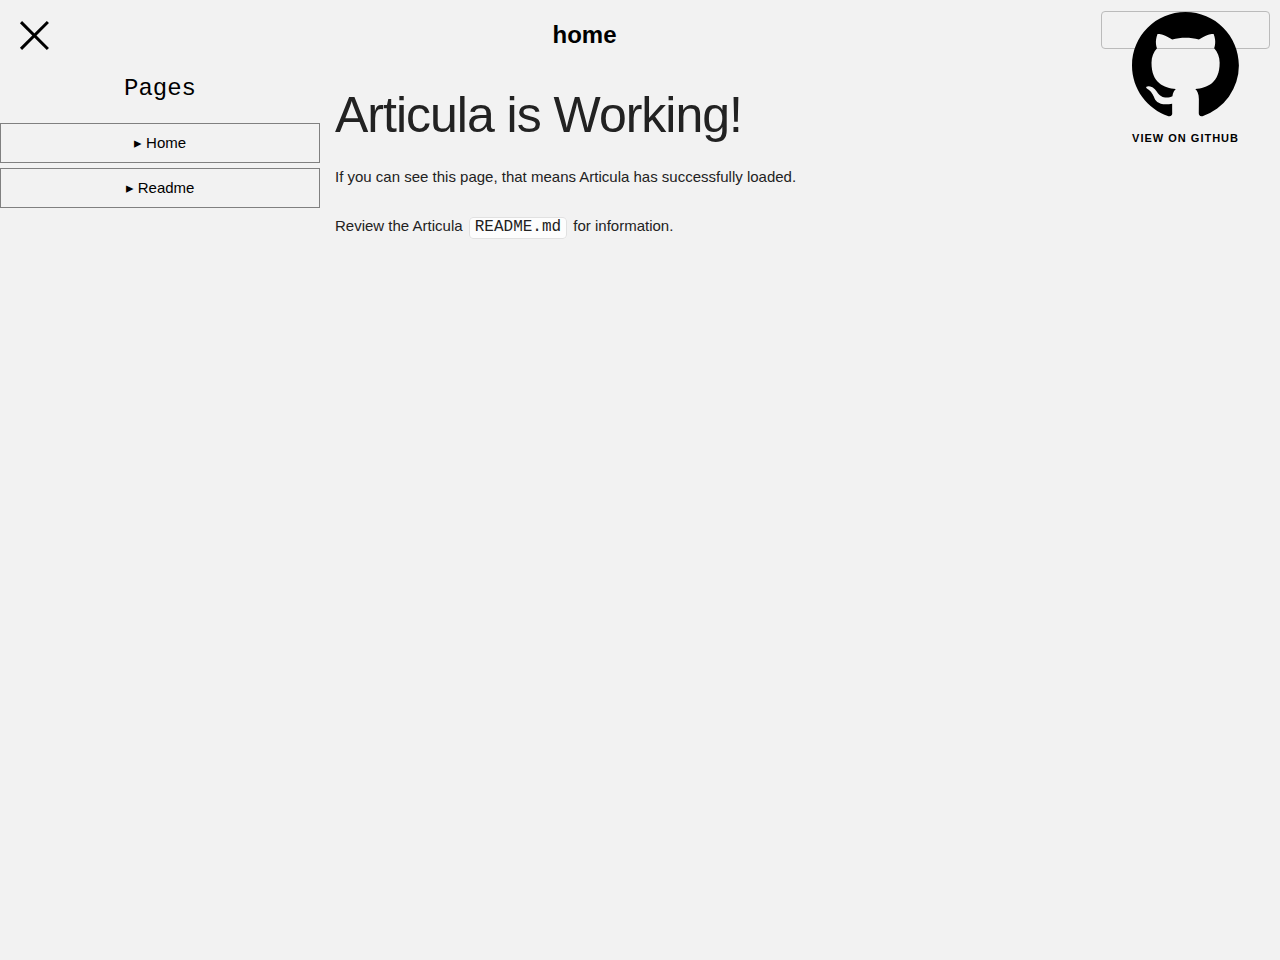
==== commit e9fc7e79: "update demo" ====
--- a/demo/index.html
+++ b/demo/index.html
@@ -249,7 +249,7 @@
         }
         init();
 })();});</script><style type='text/css'>
-.container{position:relative;width:100%;max-width:960px;margin:0 auto;padding:0 20px;box-sizing:border-box}.column,.columns{width:100%;float:left;box-sizing:border-box}@media (min-width:400px){.container{width:85%;padding:0}}@media (min-width:550px){.container{width:80%}.column,.columns{margin-left:4%}.column:first-child,.columns:first-child{margin-left:0}.one.column,.one.columns{width:4.66666666667%}.two.columns{width:13.3333333333%}.three.columns{width:22%}.four.columns{width:30.6666666667%}.five.columns{width:39.3333333333%}.six.columns{width:48%}.seven.columns{width:56.6666666667%}.eight.columns{width:65.3333333333%}.nine.columns{width:74%}.ten.columns{width:82.6666666667%}.eleven.columns{width:91.3333333333%}.twelve.columns{width:100%;margin-left:0}.one-third.column{width:30.6666666667%}.two-thirds.column{width:65.3333333333%}.one-half.column{width:48%}.offset-by-one.column,.offset-by-one.columns{margin-left:8.66666666667%}.offset-by-two.column,.offset-by-two.columns{margin-left:17.3333333333%}.offset-by-three.column,.offset-by-three.columns{margin-left:26%}.offset-by-four.column,.offset-by-four.columns{margin-left:34.6666666667%}.offset-by-five.column,.offset-by-five.columns{margin-left:43.3333333333%}.offset-by-six.column,.offset-by-six.columns{margin-left:52%}.offset-by-seven.column,.offset-by-seven.columns{margin-left:60.6666666667%}.offset-by-eight.column,.offset-by-eight.columns{margin-left:69.3333333333%}.offset-by-nine.column,.offset-by-nine.columns{margin-left:78%}.offset-by-ten.column,.offset-by-ten.columns{margin-left:86.6666666667%}.offset-by-eleven.column,.offset-by-eleven.columns{margin-left:95.3333333333%}.offset-by-one-third.column,.offset-by-one-third.columns{margin-left:34.6666666667%}.offset-by-two-thirds.column,.offset-by-two-thirds.columns{margin-left:69.3333333333%}.offset-by-one-half.column,.offset-by-one-half.columns{margin-left:52%}}html{font-size:62.5%}body{font-size:1.5em;line-height:1.6;font-weight:400;font-family:Raleway,HelveticaNeue,"Helvetica Neue",Helvetica,Arial,sans-serif;color:#222}h1,h2,h3,h4,h5,h6{margin-top:0;margin-bottom:2rem;font-weight:300}h1{font-size:4rem;line-height:1.2;letter-spacing:-.1rem}h2{font-size:3.6rem;line-height:1.25;letter-spacing:-.1rem}h3{font-size:3rem;line-height:1.3;letter-spacing:-.1rem}h4{font-size:2.4rem;line-height:1.35;letter-spacing:-.08rem}h5{font-size:1.8rem;line-height:1.5;letter-spacing:-.05rem}h6{font-size:1.5rem;line-height:1.6;letter-spacing:0}@media (min-width:550px){h1{font-size:5rem}h2{font-size:4.2rem}h3{font-size:3.6rem}h4{font-size:3rem}h5{font-size:2.4rem}h6{font-size:1.5rem}}p{margin-top:0}a{color:#1EAEDB}a:hover{color:#0FA0CE}.button,button,input[type=button],input[type=reset],input[type=submit]{display:inline-block;height:38px;padding:0 30px;color:#555;text-align:center;font-size:11px;font-weight:600;line-height:38px;letter-spacing:.1rem;text-transform:uppercase;text-decoration:none;white-space:nowrap;background-color:transparent;border-radius:4px;border:1px solid #bbb;cursor:pointer;box-sizing:border-box}.button:focus,.button:hover,button:focus,button:hover,input[type=button]:focus,input[type=button]:hover,input[type=reset]:focus,input[type=reset]:hover,input[type=submit]:focus,input[type=submit]:hover{color:#333;border-color:#888;outline:0}.button.button-primary,button.button-primary,input[type=button].button-primary,input[type=reset].button-primary,input[type=submit].button-primary{color:#FFF;background-color:#33C3F0;border-color:#33C3F0}.button.button-primary:focus,.button.button-primary:hover,button.button-primary:focus,button.button-primary:hover,input[type=button].button-primary:focus,input[type=button].button-primary:hover,input[type=reset].button-primary:focus,input[type=reset].button-primary:hover,input[type=submit].button-primary:focus,input[type=submit].button-primary:hover{color:#FFF;background-color:#1EAEDB;border-color:#1EAEDB}input[type=email],input[type=number],input[type=password],input[type=search],input[type=tel],input[type=text],input[type=url],select,textarea{height:38px;padding:6px 10px;background-color:#fff;border:1px solid #D1D1D1;border-radius:4px;box-shadow:none;box-sizing:border-box}input[type=email],input[type=number],input[type=password],input[type=search],input[type=tel],input[type=text],input[type=url],textarea{-webkit-appearance:none;-moz-appearance:none;appearance:none}textarea{min-height:65px;padding-top:6px;padding-bottom:6px}input[type=email]:focus,input[type=number]:focus,input[type=password]:focus,input[type=search]:focus,input[type=tel]:focus,input[type=text]:focus,input[type=url]:focus,select:focus,textarea:focus{border:1px solid #33C3F0;outline:0}label,legend{display:block;margin-bottom:.5rem;font-weight:600}fieldset{padding:0;border-width:0}input[type=checkbox],input[type=radio]{display:inline}label>.label-body{display:inline-block;margin-left:.5rem;font-weight:400}ul{list-style:circle inside}ol{list-style:decimal inside}ol,ul{padding-left:0;margin-top:0}ol ol,ol ul,ul ol,ul ul{margin:1.5rem 0 1.5rem 3rem;font-size:90%}li{margin-bottom:1rem}code{padding:.2rem .5rem;margin:0 .2rem;font-size:90%;white-space:nowrap;background:#F1F1F1;border:1px solid #E1E1E1;border-radius:4px}pre>code{display:block;padding:1rem 1.5rem;white-space:pre}td,th{padding:12px 15px;text-align:left;border-bottom:1px solid #E1E1E1}td:first-child,th:first-child{padding-left:0}td:last-child,th:last-child{padding-right:0}.button,button{margin-bottom:1rem}fieldset,input,select,textarea{margin-bottom:1.5rem}blockquote,dl,figure,form,ol,p,pre,table,ul{margin-bottom:2.5rem}.u-full-width{width:100%;box-sizing:border-box}.u-max-full-width{max-width:100%;box-sizing:border-box}.u-pull-right{float:right}.u-pull-left{float:left}hr{margin-top:3rem;margin-bottom:3.5rem;border-width:0;border-top:1px solid #E1E1E1}.container:after,.row:after,.u-cf{content:"";display:table;clear:both}html,body{margin:0;padding:0;height:100%;background-color:#f2f2f2}.header{height:6vmax;max-width:100%;display:flex;flex-flow:row;justify-content:space-between;align-items:center;padding-top:10px;padding-left:10px;padding-right:10px;background:-webkit-linear-gradient(top,#373737,#212121);color:white}.headerTitle{font-size:24px;font-weight:bold}.githubLink{color:white}.octicon{position:absolute;display:inline-block;height:36px;width:20px;fill:currentColor}.main{display:flex;flex-flow:wrap;align-content:flex-start;width:100%;height:100%}.sidebar{width:100%;max-height:100%;background-color:#f2f2f2;overflow:hidden;transition:all .3s ease}.sidebarHidden{max-height:0}.sidebarHeader{background:-webkit-linear-gradient(top,#373737,#212121);font-size:24px;color:white;padding:10px;font-family:Courier New,Courier,monospace;cursor:pointer;user-select:none;text-align:center}.sidebarToggleWrap{padding:10px;cursor:pointer;-webkit-user-select:none;-khtml-user-select:none;-moz-user-select:none;-ms-user-select:none;user-select:none}.sidebarToggle,.sidebarToggle::before,.sidebarToggle::after,.sidebarToggleWrap.active .sidebarToggle,.sidebarToggleWrap.active .sidebarToggle::before,.sidebarToggleWrap.active .sidebarToggle::after{-webkit-transition:all .2s ease-in-out;-moz-transition:all .2s ease-in-out;-o-transition:all .2s ease-in-out;transition:all .2s ease-in-out}.sidebarToggle{width:38px;margin:10px 0;position:relative;user-select:none;cursor:pointer;border-top:3px solid white;display:block}.sidebarToggle::before,.sidebarToggle::after{content:"";display:block;background:white;height:3px;width:38px;position:absolute;top:-14px;-ms-transform:rotate(0);-webkit-transform:rotate(0);transform:rotate(0);-ms-transform-origin:9%;-webkit-transform-origin:9%;transform-origin:9%}.sidebarToggle::after{top:8px}.sidebarToggleWrap.active .sidebarToggle{border-top:3px solid transparent}.sidebarToggleWrap.active .sidebarToggle::before{-ms-transform:rotate(45deg);-webkit-transform:rotate(45deg);transform:rotate(45deg)}.sidebarToggleWrap.active .sidebarToggle::after{-ms-transform:rotate(-45deg);-webkit-transform:rotate(-45deg);transform:rotate(-45deg)}.sidebarList{background-color:#f2f2f2}.sidebarElement{overflow:hidden;white-space:nowrap;text-overflow:ellipsis;background-color:#c9c9c9;cursor:pointer;padding:10px;font-size:15px;font-family:monospace;font-weight:bold;color:black;user-select:none;text-align:center;margin-top:5px}.sidebarSection{border:1px solid grey;user-select:none;text-align:center;margin-top:5px}.sectionTitle{cursor:pointer;font-size:15px;color:black;padding:7px}.sectionTitle:hover{color:#f2f2f2;background-color:dimgrey}.sidebarElement:hover{color:#f2f2f2;background-color:dimgrey}.content{padding-top:25px}.dimmer{z-index:98;height:100%;width:100%;position:fixed;background-color:rgba(0,0,0,0.8);display:flex;align-items:center;justify-content:center}.loadIndicator{z-index:99;margin:0 auto;width:30px;height:30px;background-color:white;border-radius:50%;box-shadow:0 0 0 0 rgba(0,0,0,0);-webkit-animation:pulse 1.25s infinite cubic-bezier(0.66,0,0,1);-moz-animation:pulse 1.25s infinite cubic-bezier(0,0,0,1);-ms-animation:pulse 1.25s infinite cubic-bezier(0,0,0,1);animation:pulse 1.25s infinite cubic-bezier(0,0,0,1)}@-webkit-keyframes pulse{0%{background-color:white}20%{background-color:lightgrey}30%{background-color:white}40%{background-color:lightgrey;width:39px;height:39px}50%{box-shadow:0 0 0 20px rgba(255,255,255,0.3);background-color:white}100%{box-shadow:0 0 2px 200px rgba(0,0,0,0);background-color:grey}}@-moz-keyframes pulse{0%{background-color:white}20%{background-color:lightgrey}30%{background-color:white}40%{background-color:lightgrey;width:39px;height:39px}50%{box-shadow:0 0 0 20px rgba(255,255,255,0.3);background-color:white}100%{box-shadow:0 0 2px 200px rgba(0,0,0,0);background-color:grey}}@-ms-keyframes pulse{0%{background-color:white}20%{background-color:lightgrey}30%{background-color:white}40%{background-color:lightgrey;width:39px;height:39px}50%{box-shadow:0 0 0 20px rgba(255,255,255,0.3);background-color:white}100%{box-shadow:0 0 2px 200px rgba(0,0,0,0);background-color:grey}}@keyframes pulse{0%{background-color:white}20%{background-color:lightgrey}30%{background-color:white}40%{background-color:lightgrey;width:39px;height:39px}50%{box-shadow:0 0 0 20px rgba(255,255,255,0.3);background-color:white}100%{box-shadow:0 0 2px 200px rgba(0,0,0,0);background-color:grey}}.error{padding-top:100px;font-size:24px;text-align:center;width:100%}.hidden{display:none}.invisible{visibility:hidden}code{padding-top:0;line-height:1.5;tab-size:4;font-size:16px;hyphens:none;-webkit-hyphens:none;-moz-hyphens:none;-ms-hyphens:none;background-color:#fdfdfd;background-image:linear-gradient(transparent 50%,rgba(69,142,209,0.04) 50%);background-size:3em 3em;background-origin:content-box;background-attachment:local}pre>code{display:block}ul{padding-left:10px;list-style:disc}@media(min-width:900px){.header{background:transparent;height:50px;color:black}.githubLink{color:black}.main{flex-flow:row;align-content:space-around;justify-content:space-around}.sidebar{padding-right:5px;margin-right:10px;max-width:25vw;min-height:100%}.sidebarHeader{background:transparent;color:black}.sidebarToggle{border-color:black}.sidebarToggle::before,.sidebarToggle::after{background:black}.sidebarHidden{padding:0;margin:0;width:0}.sidebarList{overflow-y:visible}}</style></head><body>
+.container{position:relative;width:100%;max-width:960px;margin:0 auto;padding:0 20px;box-sizing:border-box}.column,.columns{width:100%;float:left;box-sizing:border-box}@media (min-width:400px){.container{width:85%;padding:0}}@media (min-width:550px){.container{width:80%}.column,.columns{margin-left:4%}.column:first-child,.columns:first-child{margin-left:0}.one.column,.one.columns{width:4.66666666667%}.two.columns{width:13.3333333333%}.three.columns{width:22%}.four.columns{width:30.6666666667%}.five.columns{width:39.3333333333%}.six.columns{width:48%}.seven.columns{width:56.6666666667%}.eight.columns{width:65.3333333333%}.nine.columns{width:74%}.ten.columns{width:82.6666666667%}.eleven.columns{width:91.3333333333%}.twelve.columns{width:100%;margin-left:0}.one-third.column{width:30.6666666667%}.two-thirds.column{width:65.3333333333%}.one-half.column{width:48%}.offset-by-one.column,.offset-by-one.columns{margin-left:8.66666666667%}.offset-by-two.column,.offset-by-two.columns{margin-left:17.3333333333%}.offset-by-three.column,.offset-by-three.columns{margin-left:26%}.offset-by-four.column,.offset-by-four.columns{margin-left:34.6666666667%}.offset-by-five.column,.offset-by-five.columns{margin-left:43.3333333333%}.offset-by-six.column,.offset-by-six.columns{margin-left:52%}.offset-by-seven.column,.offset-by-seven.columns{margin-left:60.6666666667%}.offset-by-eight.column,.offset-by-eight.columns{margin-left:69.3333333333%}.offset-by-nine.column,.offset-by-nine.columns{margin-left:78%}.offset-by-ten.column,.offset-by-ten.columns{margin-left:86.6666666667%}.offset-by-eleven.column,.offset-by-eleven.columns{margin-left:95.3333333333%}.offset-by-one-third.column,.offset-by-one-third.columns{margin-left:34.6666666667%}.offset-by-two-thirds.column,.offset-by-two-thirds.columns{margin-left:69.3333333333%}.offset-by-one-half.column,.offset-by-one-half.columns{margin-left:52%}}html{font-size:62.5%}body{font-size:1.5em;line-height:1.6;font-weight:400;font-family:Raleway,HelveticaNeue,"Helvetica Neue",Helvetica,Arial,sans-serif;color:#222}h1,h2,h3,h4,h5,h6{margin-top:0;margin-bottom:2rem;font-weight:300}h1{font-size:4rem;line-height:1.2;letter-spacing:-.1rem}h2{font-size:3.6rem;line-height:1.25;letter-spacing:-.1rem}h3{font-size:3rem;line-height:1.3;letter-spacing:-.1rem}h4{font-size:2.4rem;line-height:1.35;letter-spacing:-.08rem}h5{font-size:1.8rem;line-height:1.5;letter-spacing:-.05rem}h6{font-size:1.5rem;line-height:1.6;letter-spacing:0}@media (min-width:550px){h1{font-size:5rem}h2{font-size:4.2rem}h3{font-size:3.6rem}h4{font-size:3rem}h5{font-size:2.4rem}h6{font-size:1.5rem}}p{margin-top:0}a{color:#1EAEDB}a:hover{color:#0FA0CE}.button,button,input[type=button],input[type=reset],input[type=submit]{display:inline-block;height:38px;padding:0 30px;color:#555;text-align:center;font-size:11px;font-weight:600;line-height:38px;letter-spacing:.1rem;text-transform:uppercase;text-decoration:none;white-space:nowrap;background-color:transparent;border-radius:4px;border:1px solid #bbb;cursor:pointer;box-sizing:border-box}.button:focus,.button:hover,button:focus,button:hover,input[type=button]:focus,input[type=button]:hover,input[type=reset]:focus,input[type=reset]:hover,input[type=submit]:focus,input[type=submit]:hover{color:#333;border-color:#888;outline:0}.button.button-primary,button.button-primary,input[type=button].button-primary,input[type=reset].button-primary,input[type=submit].button-primary{color:#FFF;background-color:#33C3F0;border-color:#33C3F0}.button.button-primary:focus,.button.button-primary:hover,button.button-primary:focus,button.button-primary:hover,input[type=button].button-primary:focus,input[type=button].button-primary:hover,input[type=reset].button-primary:focus,input[type=reset].button-primary:hover,input[type=submit].button-primary:focus,input[type=submit].button-primary:hover{color:#FFF;background-color:#1EAEDB;border-color:#1EAEDB}input[type=email],input[type=number],input[type=password],input[type=search],input[type=tel],input[type=text],input[type=url],select,textarea{height:38px;padding:6px 10px;background-color:#fff;border:1px solid #D1D1D1;border-radius:4px;box-shadow:none;box-sizing:border-box}input[type=email],input[type=number],input[type=password],input[type=search],input[type=tel],input[type=text],input[type=url],textarea{-webkit-appearance:none;-moz-appearance:none;appearance:none}textarea{min-height:65px;padding-top:6px;padding-bottom:6px}input[type=email]:focus,input[type=number]:focus,input[type=password]:focus,input[type=search]:focus,input[type=tel]:focus,input[type=text]:focus,input[type=url]:focus,select:focus,textarea:focus{border:1px solid #33C3F0;outline:0}label,legend{display:block;margin-bottom:.5rem;font-weight:600}fieldset{padding:0;border-width:0}input[type=checkbox],input[type=radio]{display:inline}label>.label-body{display:inline-block;margin-left:.5rem;font-weight:400}ul{list-style:circle inside}ol{list-style:decimal inside}ol,ul{padding-left:0;margin-top:0}ol ol,ol ul,ul ol,ul ul{margin:1.5rem 0 1.5rem 3rem;font-size:90%}li{margin-bottom:1rem}code{padding:.2rem .5rem;margin:0 .2rem;font-size:90%;white-space:nowrap;background:#F1F1F1;border:1px solid #E1E1E1;border-radius:4px}pre>code{display:block;padding:1rem 1.5rem;white-space:pre}td,th{padding:12px 15px;text-align:left;border-bottom:1px solid #E1E1E1}td:first-child,th:first-child{padding-left:0}td:last-child,th:last-child{padding-right:0}.button,button{margin-bottom:1rem}fieldset,input,select,textarea{margin-bottom:1.5rem}blockquote,dl,figure,form,ol,p,pre,table,ul{margin-bottom:2.5rem}.u-full-width{width:100%;box-sizing:border-box}.u-max-full-width{max-width:100%;box-sizing:border-box}.u-pull-right{float:right}.u-pull-left{float:left}hr{margin-top:3rem;margin-bottom:3.5rem;border-width:0;border-top:1px solid #E1E1E1}.container:after,.row:after,.u-cf{content:"";display:table;clear:both}html,body{margin:0;padding:0;height:100%;background-color:#f2f2f2}.header{height:6vmax;max-width:100%;display:flex;flex-flow:row;justify-content:space-between;align-items:center;padding-top:10px;padding-left:10px;padding-right:10px;background:-webkit-linear-gradient(top,#373737,#212121);color:white}.headerTitle{font-size:24px;font-weight:bold}.githubLink{color:white}.githubLink:active{color:black;background-color:white}.githubLinkText{float:right}.octicon{float:left;fill:currentColor}.main{display:flex;flex-flow:wrap;align-content:flex-start;width:100%;height:100%}.sidebar{width:100%;max-height:100%;background-color:#f2f2f2;overflow:hidden;transition:all .3s ease}.sidebarHidden{max-height:0}.sidebarHeader{background:-webkit-linear-gradient(top,#373737,#212121);font-size:24px;color:white;padding:10px;font-family:Courier New,Courier,monospace;cursor:pointer;user-select:none;text-align:center}.sidebarToggleWrap{padding:10px;cursor:pointer;-webkit-user-select:none;-khtml-user-select:none;-moz-user-select:none;-ms-user-select:none;user-select:none}.sidebarToggle,.sidebarToggle::before,.sidebarToggle::after,.sidebarToggleWrap.active .sidebarToggle,.sidebarToggleWrap.active .sidebarToggle::before,.sidebarToggleWrap.active .sidebarToggle::after{-webkit-transition:all .2s ease-in-out;-moz-transition:all .2s ease-in-out;-o-transition:all .2s ease-in-out;transition:all .2s ease-in-out}.sidebarToggle{width:38px;margin:10px 0;position:relative;user-select:none;cursor:pointer;border-top:3px solid white;display:block}.sidebarToggle::before,.sidebarToggle::after{content:"";display:block;background:white;height:3px;width:38px;position:absolute;top:-14px;-ms-transform:rotate(0);-webkit-transform:rotate(0);transform:rotate(0);-ms-transform-origin:9%;-webkit-transform-origin:9%;transform-origin:9%}.sidebarToggle::after{top:8px}.sidebarToggleWrap.active .sidebarToggle{border-top:3px solid transparent}.sidebarToggleWrap.active .sidebarToggle::before{-ms-transform:rotate(45deg);-webkit-transform:rotate(45deg);transform:rotate(45deg)}.sidebarToggleWrap.active .sidebarToggle::after{-ms-transform:rotate(-45deg);-webkit-transform:rotate(-45deg);transform:rotate(-45deg)}.sidebarList{background-color:#f2f2f2}.sidebarElement{overflow:hidden;white-space:nowrap;text-overflow:ellipsis;background-color:#c9c9c9;cursor:pointer;padding:10px;font-size:15px;font-family:monospace;font-weight:bold;color:black;user-select:none;text-align:center;margin-top:5px}.sidebarSection{border:1px solid grey;user-select:none;text-align:center;margin-top:5px}.sectionTitle{cursor:pointer;font-size:15px;color:black;padding:7px}.sectionTitle:hover{color:#f2f2f2;background-color:dimgrey}.sidebarElement:hover{color:#f2f2f2;background-color:dimgrey}.content{padding-top:25px}.dimmer{z-index:98;height:100%;width:100%;position:fixed;background-color:rgba(0,0,0,0.8);display:flex;align-items:center;justify-content:center}.loadIndicator{z-index:99;margin:0 auto;width:30px;height:30px;background-color:white;border-radius:50%;box-shadow:0 0 0 0 rgba(0,0,0,0);-webkit-animation:pulse 1.25s infinite cubic-bezier(0.66,0,0,1);-moz-animation:pulse 1.25s infinite cubic-bezier(0,0,0,1);-ms-animation:pulse 1.25s infinite cubic-bezier(0,0,0,1);animation:pulse 1.25s infinite cubic-bezier(0,0,0,1)}@-webkit-keyframes pulse{0%{background-color:white}20%{background-color:lightgrey}30%{background-color:white}40%{background-color:lightgrey;width:39px;height:39px}50%{box-shadow:0 0 0 20px rgba(255,255,255,0.3);background-color:white}100%{box-shadow:0 0 2px 200px rgba(0,0,0,0);background-color:grey}}@-moz-keyframes pulse{0%{background-color:white}20%{background-color:lightgrey}30%{background-color:white}40%{background-color:lightgrey;width:39px;height:39px}50%{box-shadow:0 0 0 20px rgba(255,255,255,0.3);background-color:white}100%{box-shadow:0 0 2px 200px rgba(0,0,0,0);background-color:grey}}@-ms-keyframes pulse{0%{background-color:white}20%{background-color:lightgrey}30%{background-color:white}40%{background-color:lightgrey;width:39px;height:39px}50%{box-shadow:0 0 0 20px rgba(255,255,255,0.3);background-color:white}100%{box-shadow:0 0 2px 200px rgba(0,0,0,0);background-color:grey}}@keyframes pulse{0%{background-color:white}20%{background-color:lightgrey}30%{background-color:white}40%{background-color:lightgrey;width:39px;height:39px}50%{box-shadow:0 0 0 20px rgba(255,255,255,0.3);background-color:white}100%{box-shadow:0 0 2px 200px rgba(0,0,0,0);background-color:grey}}.error{padding-top:100px;font-size:24px;text-align:center;width:100%}.hidden{display:none}.invisible{visibility:hidden}code{padding-top:0;line-height:1.5;tab-size:4;font-size:16px;hyphens:none;-webkit-hyphens:none;-moz-hyphens:none;-ms-hyphens:none;background-color:#fdfdfd;background-image:linear-gradient(transparent 50%,rgba(69,142,209,0.04) 50%);background-size:3em 3em;background-origin:content-box;background-attachment:local}pre>code{display:block}ul{padding-left:10px;list-style:disc}@media(min-width:900px){.header{background:transparent;height:50px;color:black}.githubLink{color:black}.main{flex-flow:row;align-content:space-around;justify-content:space-around}.sidebar{padding-right:5px;margin-right:10px;max-width:25vw;min-height:100%}.sidebarHeader{background:transparent;color:black}.sidebarToggle{border-color:black}.sidebarToggle::before,.sidebarToggle::after{background:black}.sidebarHidden{padding:0;margin:0;width:0}.sidebarList{overflow-y:visible}}</style></head><body>
 <meta name="viewport" content="width=device-width, initial-scale=1">
 <template id="elementTemplate">
 	<div class="sidebarElement"></div>
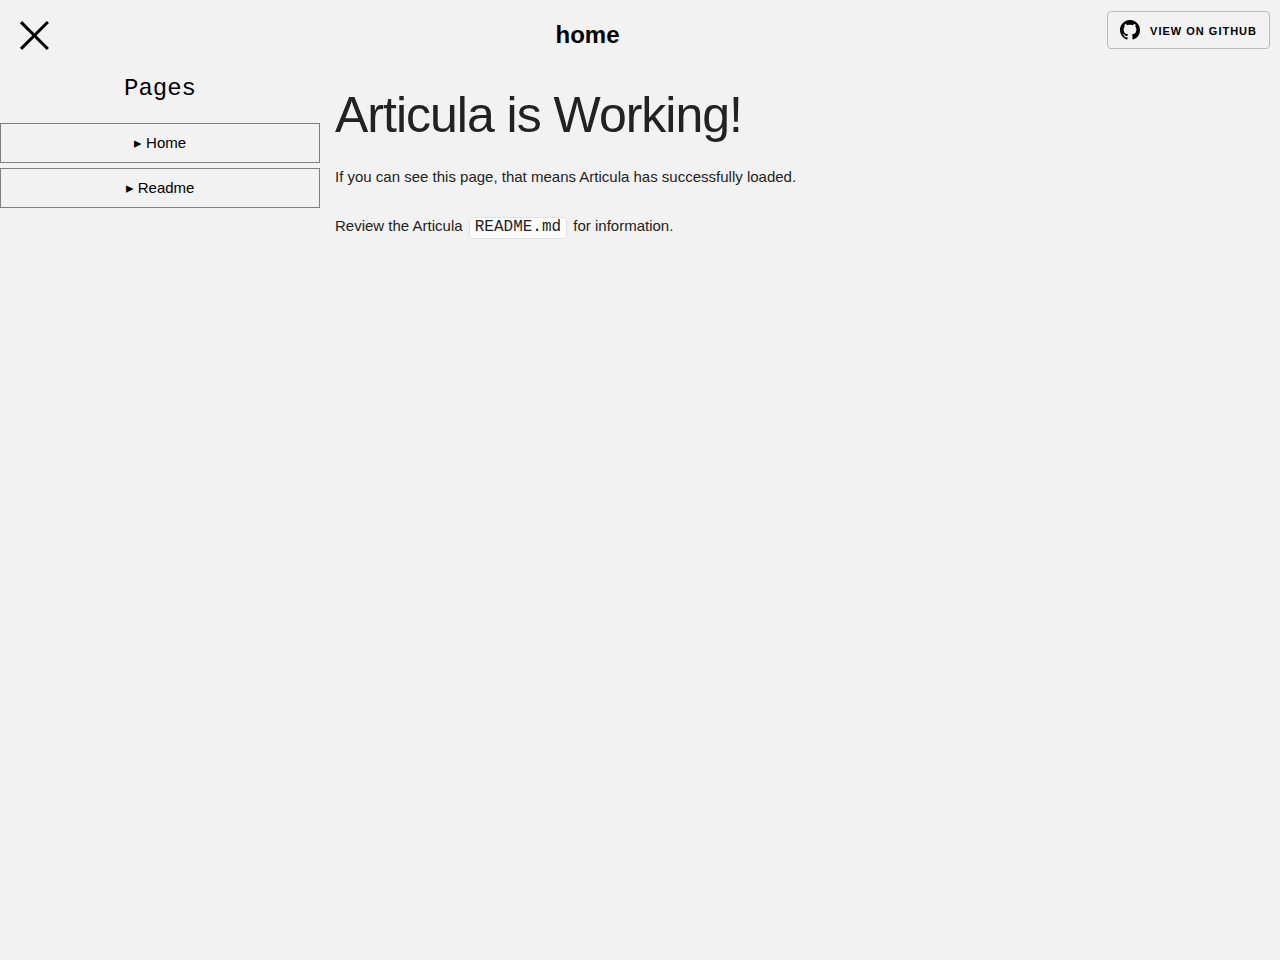
==== commit ecaec1e1: "Update demo" ====
--- a/demo/index.html
+++ b/demo/index.html
@@ -1,255 +1,7 @@
 <!DOCTYPE html><html lang='en'><head><meta charset='utf-8'><script type='text/javascript'>window.addEventListener('load', function() {
 !function(e){if("object"==typeof exports&&"undefined"!=typeof module)module.exports=e();else if("function"==typeof define&&define.amd)define([],e);else{("undefined"!=typeof window?window:"undefined"!=typeof global?global:"undefined"!=typeof self?self:this).markdownit=e()}}(function(){return function e(r,t,n){function s(i,a){if(!t[i]){if(!r[i]){var c="function"==typeof require&&require;if(!a&&c)return c(i,!0);if(o)return o(i,!0);var l=new Error("Cannot find module '"+i+"'");throw l.code="MODULE_NOT_FOUND",l}var u=t[i]={exports:{}};r[i][0].call(u.exports,function(e){var t=r[i][1][e];return s(t||e)},u,u.exports,e,r,t,n)}return t[i].exports}for(var o="function"==typeof require&&require,i=0;i<n.length;i++)s(n[i]);return s}({1:[function(e,r,t){"use strict";r.exports=e("entities/maps/entities.json")},{"entities/maps/entities.json":52}],2:[function(e,r,t){"use strict";r.exports=["address","article","aside","base","basefont","blockquote","body","caption","center","col","colgroup","dd","details","dialog","dir","div","dl","dt","fieldset","figcaption","figure","footer","form","frame","frameset","h1","h2","h3","h4","h5","h6","head","header","hr","html","iframe","legend","li","link","main","menu","menuitem","meta","nav","noframes","ol","optgroup","option","p","param","section","source","summary","table","tbody","td","tfoot","th","thead","title","tr","track","ul"]},{}],3:[function(e,r,t){"use strict";var n="<[A-Za-z][A-Za-z0-9\\-]*(?:\\s+[a-zA-Z_:][a-zA-Z0-9:._-]*(?:\\s*=\\s*(?:[^\"'=<>`\\x00-\\x20]+|'[^']*'|\"[^\"]*\"))?)*\\s*\\/?>",s="<\\/[A-Za-z][A-Za-z0-9\\-]*\\s*>",o=new RegExp("^(?:"+n+"|"+s+"|\x3c!----\x3e|\x3c!--(?:-?[^>-])(?:-?[^-])*--\x3e|<[?].*?[?]>|<![A-Z]+\\s+[^>]*>|<!\\[CDATA\\[[\\s\\S]*?\\]\\]>)"),i=new RegExp("^(?:"+n+"|"+s+")");r.exports.HTML_TAG_RE=o,r.exports.HTML_OPEN_CLOSE_TAG_RE=i},{}],4:[function(e,r,t){"use strict";function n(e){return Object.prototype.toString.call(e)}function s(e,r){return l.call(e,r)}function o(e){return!(e>=55296&&e<=57343)&&(!(e>=64976&&e<=65007)&&(65535!=(65535&e)&&65534!=(65535&e)&&(!(e>=0&&e<=8)&&(11!==e&&(!(e>=14&&e<=31)&&(!(e>=127&&e<=159)&&!(e>1114111)))))))}function i(e){if(e>65535){var r=55296+((e-=65536)>>10),t=56320+(1023&e);return String.fromCharCode(r,t)}return String.fromCharCode(e)}function a(e,r){var t=0;return s(d,r)?d[r]:35===r.charCodeAt(0)&&f.test(r)&&(t="x"===r[1].toLowerCase()?parseInt(r.slice(2),16):parseInt(r.slice(1),10),o(t))?i(t):e}function c(e){return g[e]}var l=Object.prototype.hasOwnProperty,u=/\\([!"#$%&'()*+,\-.\/:;<=>?@[\\\]^_`{|}~])/g,p=/&([a-z#][a-z0-9]{1,31});/gi,h=new RegExp(u.source+"|"+p.source,"gi"),f=/^#((?:x[a-f0-9]{1,8}|[0-9]{1,8}))/i,d=e("./entities"),m=/[&<>"]/,_=/[&<>"]/g,g={"&":"&amp;","<":"&lt;",">":"&gt;",'"':"&quot;"},b=/[.?*+^$[\]\\(){}|-]/g,k=e("uc.micro/categories/P/regex");t.lib={},t.lib.mdurl=e("mdurl"),t.lib.ucmicro=e("uc.micro"),t.assign=function(e){return Array.prototype.slice.call(arguments,1).forEach(function(r){if(r){if("object"!=typeof r)throw new TypeError(r+"must be object");Object.keys(r).forEach(function(t){e[t]=r[t]})}}),e},t.isString=function(e){return"[object String]"===n(e)},t.has=s,t.unescapeMd=function(e){return e.indexOf("\\")<0?e:e.replace(u,"$1")},t.unescapeAll=function(e){return e.indexOf("\\")<0&&e.indexOf("&")<0?e:e.replace(h,function(e,r,t){return r||a(e,t)})},t.isValidEntityCode=o,t.fromCodePoint=i,t.escapeHtml=function(e){return m.test(e)?e.replace(_,c):e},t.arrayReplaceAt=function(e,r,t){return[].concat(e.slice(0,r),t,e.slice(r+1))},t.isSpace=function(e){switch(e){case 9:case 32:return!0}return!1},t.isWhiteSpace=function(e){if(e>=8192&&e<=8202)return!0;switch(e){case 9:case 10:case 11:case 12:case 13:case 32:case 160:case 5760:case 8239:case 8287:case 12288:return!0}return!1},t.isMdAsciiPunct=function(e){switch(e){case 33:case 34:case 35:case 36:case 37:case 38:case 39:case 40:case 41:case 42:case 43:case 44:case 45:case 46:case 47:case 58:case 59:case 60:case 61:case 62:case 63:case 64:case 91:case 92:case 93:case 94:case 95:case 96:case 123:case 124:case 125:case 126:return!0;default:return!1}},t.isPunctChar=function(e){return k.test(e)},t.escapeRE=function(e){return e.replace(b,"\\$&")},t.normalizeReference=function(e){return e.trim().replace(/\s+/g," ").toUpperCase()}},{"./entities":1,mdurl:58,"uc.micro":65,"uc.micro/categories/P/regex":63}],5:[function(e,r,t){"use strict";t.parseLinkLabel=e("./parse_link_label"),t.parseLinkDestination=e("./parse_link_destination"),t.parseLinkTitle=e("./parse_link_title")},{"./parse_link_destination":6,"./parse_link_label":7,"./parse_link_title":8}],6:[function(e,r,t){"use strict";var n=e("../common/utils").isSpace,s=e("../common/utils").unescapeAll;r.exports=function(e,r,t){var o,i,a=r,c={ok:!1,pos:0,lines:0,str:""};if(60===e.charCodeAt(r)){for(r++;r<t;){if(10===(o=e.charCodeAt(r))||n(o))return c;if(62===o)return c.pos=r+1,c.str=s(e.slice(a+1,r)),c.ok=!0,c;92===o&&r+1<t?r+=2:r++}return c}for(i=0;r<t&&32!==(o=e.charCodeAt(r))&&!(o<32||127===o);)if(92===o&&r+1<t)r+=2;else{if(40===o&&i++,41===o){if(0===i)break;i--}r++}return a===r?c:0!==i?c:(c.str=s(e.slice(a,r)),c.lines=0,c.pos=r,c.ok=!0,c)}},{"../common/utils":4}],7:[function(e,r,t){"use strict";r.exports=function(e,r,t){var n,s,o,i,a=-1,c=e.posMax,l=e.pos;for(e.pos=r+1,n=1;e.pos<c;){if(93===(o=e.src.charCodeAt(e.pos))&&0==--n){s=!0;break}if(i=e.pos,e.md.inline.skipToken(e),91===o)if(i===e.pos-1)n++;else if(t)return e.pos=l,-1}return s&&(a=e.pos),e.pos=l,a}},{}],8:[function(e,r,t){"use strict";var n=e("../common/utils").unescapeAll;r.exports=function(e,r,t){var s,o,i=0,a=r,c={ok:!1,pos:0,lines:0,str:""};if(r>=t)return c;if(34!==(o=e.charCodeAt(r))&&39!==o&&40!==o)return c;for(r++,40===o&&(o=41);r<t;){if((s=e.charCodeAt(r))===o)return c.pos=r+1,c.lines=i,c.str=n(e.slice(a+1,r)),c.ok=!0,c;10===s?i++:92===s&&r+1<t&&(r++,10===e.charCodeAt(r)&&i++),r++}return c}},{"../common/utils":4}],9:[function(e,r,t){"use strict";function n(e){var r=e.trim().toLowerCase();return!g.test(r)||!!b.test(r)}function s(e){var r=d.parse(e,!0);if(r.hostname&&(!r.protocol||k.indexOf(r.protocol)>=0))try{r.hostname=m.toASCII(r.hostname)}catch(e){}return d.encode(d.format(r))}function o(e){var r=d.parse(e,!0);if(r.hostname&&(!r.protocol||k.indexOf(r.protocol)>=0))try{r.hostname=m.toUnicode(r.hostname)}catch(e){}return d.decode(d.format(r))}function i(e,r){if(!(this instanceof i))return new i(e,r);r||a.isString(e)||(r=e||{},e="default"),this.inline=new h,this.block=new p,this.core=new u,this.renderer=new l,this.linkify=new f,this.validateLink=n,this.normalizeLink=s,this.normalizeLinkText=o,this.utils=a,this.helpers=a.assign({},c),this.options={},this.configure(e),r&&this.set(r)}var a=e("./common/utils"),c=e("./helpers"),l=e("./renderer"),u=e("./parser_core"),p=e("./parser_block"),h=e("./parser_inline"),f=e("linkify-it"),d=e("mdurl"),m=e("punycode"),_={default:e("./presets/default"),zero:e("./presets/zero"),commonmark:e("./presets/commonmark")},g=/^(vbscript|javascript|file|data):/,b=/^data:image\/(gif|png|jpeg|webp);/,k=["http:","https:","mailto:"];i.prototype.set=function(e){return a.assign(this.options,e),this},i.prototype.configure=function(e){var r,t=this;if(a.isString(e)&&(r=e,!(e=_[r])))throw new Error('Wrong `markdown-it` preset "'+r+'", check name');if(!e)throw new Error("Wrong `markdown-it` preset, can't be empty");return e.options&&t.set(e.options),e.components&&Object.keys(e.components).forEach(function(r){e.components[r].rules&&t[r].ruler.enableOnly(e.components[r].rules),e.components[r].rules2&&t[r].ruler2.enableOnly(e.components[r].rules2)}),this},i.prototype.enable=function(e,r){var t=[];Array.isArray(e)||(e=[e]),["core","block","inline"].forEach(function(r){t=t.concat(this[r].ruler.enable(e,!0))},this),t=t.concat(this.inline.ruler2.enable(e,!0));var n=e.filter(function(e){return t.indexOf(e)<0});if(n.length&&!r)throw new Error("MarkdownIt. Failed to enable unknown rule(s): "+n);return this},i.prototype.disable=function(e,r){var t=[];Array.isArray(e)||(e=[e]),["core","block","inline"].forEach(function(r){t=t.concat(this[r].ruler.disable(e,!0))},this),t=t.concat(this.inline.ruler2.disable(e,!0));var n=e.filter(function(e){return t.indexOf(e)<0});if(n.length&&!r)throw new Error("MarkdownIt. Failed to disable unknown rule(s): "+n);return this},i.prototype.use=function(e){var r=[this].concat(Array.prototype.slice.call(arguments,1));return e.apply(e,r),this},i.prototype.parse=function(e,r){if("string"!=typeof e)throw new Error("Input data should be a String");var t=new this.core.State(e,this,r);return this.core.process(t),t.tokens},i.prototype.render=function(e,r){return r=r||{},this.renderer.render(this.parse(e,r),this.options,r)},i.prototype.parseInline=function(e,r){var t=new this.core.State(e,this,r);return t.inlineMode=!0,this.core.process(t),t.tokens},i.prototype.renderInline=function(e,r){return r=r||{},this.renderer.render(this.parseInline(e,r),this.options,r)},r.exports=i},{"./common/utils":4,"./helpers":5,"./parser_block":10,"./parser_core":11,"./parser_inline":12,"./presets/commonmark":13,"./presets/default":14,"./presets/zero":15,"./renderer":16,"linkify-it":53,mdurl:58,punycode:60}],10:[function(e,r,t){"use strict";function n(){this.ruler=new s;for(var e=0;e<o.length;e++)this.ruler.push(o[e][0],o[e][1],{alt:(o[e][2]||[]).slice()})}var s=e("./ruler"),o=[["table",e("./rules_block/table"),["paragraph","reference"]],["code",e("./rules_block/code")],["fence",e("./rules_block/fence"),["paragraph","reference","blockquote","list"]],["blockquote",e("./rules_block/blockquote"),["paragraph","reference","blockquote","list"]],["hr",e("./rules_block/hr"),["paragraph","reference","blockquote","list"]],["list",e("./rules_block/list"),["paragraph","reference","blockquote"]],["reference",e("./rules_block/reference")],["heading",e("./rules_block/heading"),["paragraph","reference","blockquote"]],["lheading",e("./rules_block/lheading")],["html_block",e("./rules_block/html_block"),["paragraph","reference","blockquote"]],["paragraph",e("./rules_block/paragraph")]];n.prototype.tokenize=function(e,r,t){for(var n,s=this.ruler.getRules(""),o=s.length,i=r,a=!1,c=e.md.options.maxNesting;i<t&&(e.line=i=e.skipEmptyLines(i),!(i>=t))&&!(e.sCount[i]<e.blkIndent);){if(e.level>=c){e.line=t;break}for(n=0;n<o&&!s[n](e,i,t,!1);n++);e.tight=!a,e.isEmpty(e.line-1)&&(a=!0),(i=e.line)<t&&e.isEmpty(i)&&(a=!0,i++,e.line=i)}},n.prototype.parse=function(e,r,t,n){var s;e&&(s=new this.State(e,r,t,n),this.tokenize(s,s.line,s.lineMax))},n.prototype.State=e("./rules_block/state_block"),r.exports=n},{"./ruler":17,"./rules_block/blockquote":18,"./rules_block/code":19,"./rules_block/fence":20,"./rules_block/heading":21,"./rules_block/hr":22,"./rules_block/html_block":23,"./rules_block/lheading":24,"./rules_block/list":25,"./rules_block/paragraph":26,"./rules_block/reference":27,"./rules_block/state_block":28,"./rules_block/table":29}],11:[function(e,r,t){"use strict";function n(){this.ruler=new s;for(var e=0;e<o.length;e++)this.ruler.push(o[e][0],o[e][1])}var s=e("./ruler"),o=[["normalize",e("./rules_core/normalize")],["block",e("./rules_core/block")],["inline",e("./rules_core/inline")],["linkify",e("./rules_core/linkify")],["replacements",e("./rules_core/replacements")],["smartquotes",e("./rules_core/smartquotes")]];n.prototype.process=function(e){var r,t,n;for(r=0,t=(n=this.ruler.getRules("")).length;r<t;r++)n[r](e)},n.prototype.State=e("./rules_core/state_core"),r.exports=n},{"./ruler":17,"./rules_core/block":30,"./rules_core/inline":31,"./rules_core/linkify":32,"./rules_core/normalize":33,"./rules_core/replacements":34,"./rules_core/smartquotes":35,"./rules_core/state_core":36}],12:[function(e,r,t){"use strict";function n(){var e;for(this.ruler=new s,e=0;e<o.length;e++)this.ruler.push(o[e][0],o[e][1]);for(this.ruler2=new s,e=0;e<i.length;e++)this.ruler2.push(i[e][0],i[e][1])}var s=e("./ruler"),o=[["text",e("./rules_inline/text")],["newline",e("./rules_inline/newline")],["escape",e("./rules_inline/escape")],["backticks",e("./rules_inline/backticks")],["strikethrough",e("./rules_inline/strikethrough").tokenize],["emphasis",e("./rules_inline/emphasis").tokenize],["link",e("./rules_inline/link")],["image",e("./rules_inline/image")],["autolink",e("./rules_inline/autolink")],["html_inline",e("./rules_inline/html_inline")],["entity",e("./rules_inline/entity")]],i=[["balance_pairs",e("./rules_inline/balance_pairs")],["strikethrough",e("./rules_inline/strikethrough").postProcess],["emphasis",e("./rules_inline/emphasis").postProcess],["text_collapse",e("./rules_inline/text_collapse")]];n.prototype.skipToken=function(e){var r,t,n=e.pos,s=this.ruler.getRules(""),o=s.length,i=e.md.options.maxNesting,a=e.cache;if(void 0===a[n]){if(e.level<i)for(t=0;t<o&&(e.level++,r=s[t](e,!0),e.level--,!r);t++);else e.pos=e.posMax;r||e.pos++,a[n]=e.pos}else e.pos=a[n]},n.prototype.tokenize=function(e){for(var r,t,n=this.ruler.getRules(""),s=n.length,o=e.posMax,i=e.md.options.maxNesting;e.pos<o;){if(e.level<i)for(t=0;t<s&&!(r=n[t](e,!1));t++);if(r){if(e.pos>=o)break}else e.pending+=e.src[e.pos++]}e.pending&&e.pushPending()},n.prototype.parse=function(e,r,t,n){var s,o,i,a=new this.State(e,r,t,n);for(this.tokenize(a),i=(o=this.ruler2.getRules("")).length,s=0;s<i;s++)o[s](a)},n.prototype.State=e("./rules_inline/state_inline"),r.exports=n},{"./ruler":17,"./rules_inline/autolink":37,"./rules_inline/backticks":38,"./rules_inline/balance_pairs":39,"./rules_inline/emphasis":40,"./rules_inline/entity":41,"./rules_inline/escape":42,"./rules_inline/html_inline":43,"./rules_inline/image":44,"./rules_inline/link":45,"./rules_inline/newline":46,"./rules_inline/state_inline":47,"./rules_inline/strikethrough":48,"./rules_inline/text":49,"./rules_inline/text_collapse":50}],13:[function(e,r,t){"use strict";r.exports={options:{html:!0,xhtmlOut:!0,breaks:!1,langPrefix:"language-",linkify:!1,typographer:!1,quotes:"\u201c\u201d\u2018\u2019",highlight:null,maxNesting:20},components:{core:{rules:["normalize","block","inline"]},block:{rules:["blockquote","code","fence","heading","hr","html_block","lheading","list","reference","paragraph"]},inline:{rules:["autolink","backticks","emphasis","entity","escape","html_inline","image","link","newline","text"],rules2:["balance_pairs","emphasis","text_collapse"]}}}},{}],14:[function(e,r,t){"use strict";r.exports={options:{html:!1,xhtmlOut:!1,breaks:!1,langPrefix:"language-",linkify:!1,typographer:!1,quotes:"\u201c\u201d\u2018\u2019",highlight:null,maxNesting:100},components:{core:{},block:{},inline:{}}}},{}],15:[function(e,r,t){"use strict";r.exports={options:{html:!1,xhtmlOut:!1,breaks:!1,langPrefix:"language-",linkify:!1,typographer:!1,quotes:"\u201c\u201d\u2018\u2019",highlight:null,maxNesting:20},components:{core:{rules:["normalize","block","inline"]},block:{rules:["paragraph"]},inline:{rules:["text"],rules2:["balance_pairs","text_collapse"]}}}},{}],16:[function(e,r,t){"use strict";function n(){this.rules=s({},a)}var s=e("./common/utils").assign,o=e("./common/utils").unescapeAll,i=e("./common/utils").escapeHtml,a={};a.code_inline=function(e,r,t,n,s){var o=e[r];return"<code"+s.renderAttrs(o)+">"+i(e[r].content)+"</code>"},a.code_block=function(e,r,t,n,s){var o=e[r];return"<pre"+s.renderAttrs(o)+"><code>"+i(e[r].content)+"</code></pre>\n"},a.fence=function(e,r,t,n,s){var a,c,l,u,p=e[r],h=p.info?o(p.info).trim():"",f="";return h&&(f=h.split(/\s+/g)[0]),0===(a=t.highlight?t.highlight(p.content,f)||i(p.content):i(p.content)).indexOf("<pre")?a+"\n":h?(c=p.attrIndex("class"),l=p.attrs?p.attrs.slice():[],c<0?l.push(["class",t.langPrefix+f]):l[c][1]+=" "+t.langPrefix+f,u={attrs:l},"<pre><code"+s.renderAttrs(u)+">"+a+"</code></pre>\n"):"<pre><code"+s.renderAttrs(p)+">"+a+"</code></pre>\n"},a.image=function(e,r,t,n,s){var o=e[r];return o.attrs[o.attrIndex("alt")][1]=s.renderInlineAsText(o.children,t,n),s.renderToken(e,r,t)},a.hardbreak=function(e,r,t){return t.xhtmlOut?"<br />\n":"<br>\n"},a.softbreak=function(e,r,t){return t.breaks?t.xhtmlOut?"<br />\n":"<br>\n":"\n"},a.text=function(e,r){return i(e[r].content)},a.html_block=function(e,r){return e[r].content},a.html_inline=function(e,r){return e[r].content},n.prototype.renderAttrs=function(e){var r,t,n;if(!e.attrs)return"";for(n="",r=0,t=e.attrs.length;r<t;r++)n+=" "+i(e.attrs[r][0])+'="'+i(e.attrs[r][1])+'"';return n},n.prototype.renderToken=function(e,r,t){var n,s="",o=!1,i=e[r];return i.hidden?"":(i.block&&-1!==i.nesting&&r&&e[r-1].hidden&&(s+="\n"),s+=(-1===i.nesting?"</":"<")+i.tag,s+=this.renderAttrs(i),0===i.nesting&&t.xhtmlOut&&(s+=" /"),i.block&&(o=!0,1===i.nesting&&r+1<e.length&&("inline"===(n=e[r+1]).type||n.hidden?o=!1:-1===n.nesting&&n.tag===i.tag&&(o=!1))),s+=o?">\n":">")},n.prototype.renderInline=function(e,r,t){for(var n,s="",o=this.rules,i=0,a=e.length;i<a;i++)void 0!==o[n=e[i].type]?s+=o[n](e,i,r,t,this):s+=this.renderToken(e,i,r);return s},n.prototype.renderInlineAsText=function(e,r,t){for(var n="",s=0,o=e.length;s<o;s++)"text"===e[s].type?n+=e[s].content:"image"===e[s].type&&(n+=this.renderInlineAsText(e[s].children,r,t));return n},n.prototype.render=function(e,r,t){var n,s,o,i="",a=this.rules;for(n=0,s=e.length;n<s;n++)"inline"===(o=e[n].type)?i+=this.renderInline(e[n].children,r,t):void 0!==a[o]?i+=a[e[n].type](e,n,r,t,this):i+=this.renderToken(e,n,r,t);return i},r.exports=n},{"./common/utils":4}],17:[function(e,r,t){"use strict";function n(){this.__rules__=[],this.__cache__=null}n.prototype.__find__=function(e){for(var r=0;r<this.__rules__.length;r++)if(this.__rules__[r].name===e)return r;return-1},n.prototype.__compile__=function(){var e=this,r=[""];e.__rules__.forEach(function(e){e.enabled&&e.alt.forEach(function(e){r.indexOf(e)<0&&r.push(e)})}),e.__cache__={},r.forEach(function(r){e.__cache__[r]=[],e.__rules__.forEach(function(t){t.enabled&&(r&&t.alt.indexOf(r)<0||e.__cache__[r].push(t.fn))})})},n.prototype.at=function(e,r,t){var n=this.__find__(e),s=t||{};if(-1===n)throw new Error("Parser rule not found: "+e);this.__rules__[n].fn=r,this.__rules__[n].alt=s.alt||[],this.__cache__=null},n.prototype.before=function(e,r,t,n){var s=this.__find__(e),o=n||{};if(-1===s)throw new Error("Parser rule not found: "+e);this.__rules__.splice(s,0,{name:r,enabled:!0,fn:t,alt:o.alt||[]}),this.__cache__=null},n.prototype.after=function(e,r,t,n){var s=this.__find__(e),o=n||{};if(-1===s)throw new Error("Parser rule not found: "+e);this.__rules__.splice(s+1,0,{name:r,enabled:!0,fn:t,alt:o.alt||[]}),this.__cache__=null},n.prototype.push=function(e,r,t){var n=t||{};this.__rules__.push({name:e,enabled:!0,fn:r,alt:n.alt||[]}),this.__cache__=null},n.prototype.enable=function(e,r){Array.isArray(e)||(e=[e]);var t=[];return e.forEach(function(e){var n=this.__find__(e);if(n<0){if(r)return;throw new Error("Rules manager: invalid rule name "+e)}this.__rules__[n].enabled=!0,t.push(e)},this),this.__cache__=null,t},n.prototype.enableOnly=function(e,r){Array.isArray(e)||(e=[e]),this.__rules__.forEach(function(e){e.enabled=!1}),this.enable(e,r)},n.prototype.disable=function(e,r){Array.isArray(e)||(e=[e]);var t=[];return e.forEach(function(e){var n=this.__find__(e);if(n<0){if(r)return;throw new Error("Rules manager: invalid rule name "+e)}this.__rules__[n].enabled=!1,t.push(e)},this),this.__cache__=null,t},n.prototype.getRules=function(e){return null===this.__cache__&&this.__compile__(),this.__cache__[e]||[]},r.exports=n},{}],18:[function(e,r,t){"use strict";var n=e("../common/utils").isSpace;r.exports=function(e,r,t,s){var o,i,a,c,l,u,p,h,f,d,m,_,g,b,k,v,x,y,C,A,w=e.lineMax,D=e.bMarks[r]+e.tShift[r],q=e.eMarks[r];if(e.sCount[r]-e.blkIndent>=4)return!1;if(62!==e.src.charCodeAt(D++))return!1;if(s)return!0;for(c=f=e.sCount[r]+D-(e.bMarks[r]+e.tShift[r]),32===e.src.charCodeAt(D)?(D++,c++,f++,o=!1,v=!0):9===e.src.charCodeAt(D)?(v=!0,(e.bsCount[r]+f)%4==3?(D++,c++,f++,o=!1):o=!0):v=!1,d=[e.bMarks[r]],e.bMarks[r]=D;D<q&&(i=e.src.charCodeAt(D),n(i));)9===i?f+=4-(f+e.bsCount[r]+(o?1:0))%4:f++,D++;for(m=[e.bsCount[r]],e.bsCount[r]=e.sCount[r]+1+(v?1:0),u=D>=q,b=[e.sCount[r]],e.sCount[r]=f-c,k=[e.tShift[r]],e.tShift[r]=D-e.bMarks[r],y=e.md.block.ruler.getRules("blockquote"),g=e.parentType,e.parentType="blockquote",A=!1,h=r+1;h<t&&(e.sCount[h]<e.blkIndent&&(A=!0),D=e.bMarks[h]+e.tShift[h],q=e.eMarks[h],!(D>=q));h++)if(62!==e.src.charCodeAt(D++)||A){if(u)break;for(x=!1,a=0,l=y.length;a<l;a++)if(y[a](e,h,t,!0)){x=!0;break}if(x){e.lineMax=h,0!==e.blkIndent&&(d.push(e.bMarks[h]),m.push(e.bsCount[h]),k.push(e.tShift[h]),b.push(e.sCount[h]),e.sCount[h]-=e.blkIndent);break}d.push(e.bMarks[h]),m.push(e.bsCount[h]),k.push(e.tShift[h]),b.push(e.sCount[h]),e.sCount[h]=-1}else{for(c=f=e.sCount[h]+D-(e.bMarks[h]+e.tShift[h]),32===e.src.charCodeAt(D)?(D++,c++,f++,o=!1,v=!0):9===e.src.charCodeAt(D)?(v=!0,(e.bsCount[h]+f)%4==3?(D++,c++,f++,o=!1):o=!0):v=!1,d.push(e.bMarks[h]),e.bMarks[h]=D;D<q&&(i=e.src.charCodeAt(D),n(i));)9===i?f+=4-(f+e.bsCount[h]+(o?1:0))%4:f++,D++;u=D>=q,m.push(e.bsCount[h]),e.bsCount[h]=e.sCount[h]+1+(v?1:0),b.push(e.sCount[h]),e.sCount[h]=f-c,k.push(e.tShift[h]),e.tShift[h]=D-e.bMarks[h]}for(_=e.blkIndent,e.blkIndent=0,(C=e.push("blockquote_open","blockquote",1)).markup=">",C.map=p=[r,0],e.md.block.tokenize(e,r,h),(C=e.push("blockquote_close","blockquote",-1)).markup=">",e.lineMax=w,e.parentType=g,p[1]=e.line,a=0;a<k.length;a++)e.bMarks[a+r]=d[a],e.tShift[a+r]=k[a],e.sCount[a+r]=b[a],e.bsCount[a+r]=m[a];return e.blkIndent=_,!0}},{"../common/utils":4}],19:[function(e,r,t){"use strict";r.exports=function(e,r,t){var n,s,o;if(e.sCount[r]-e.blkIndent<4)return!1;for(s=n=r+1;n<t;)if(e.isEmpty(n))n++;else{if(!(e.sCount[n]-e.blkIndent>=4))break;s=++n}return e.line=s,o=e.push("code_block","code",0),o.content=e.getLines(r,s,4+e.blkIndent,!0),o.map=[r,e.line],!0}},{}],20:[function(e,r,t){"use strict";r.exports=function(e,r,t,n){var s,o,i,a,c,l,u,p=!1,h=e.bMarks[r]+e.tShift[r],f=e.eMarks[r];if(e.sCount[r]-e.blkIndent>=4)return!1;if(h+3>f)return!1;if(126!==(s=e.src.charCodeAt(h))&&96!==s)return!1;if(c=h,h=e.skipChars(h,s),(o=h-c)<3)return!1;if(u=e.src.slice(c,h),(i=e.src.slice(h,f)).indexOf(String.fromCharCode(s))>=0)return!1;if(n)return!0;for(a=r;!(++a>=t)&&(h=c=e.bMarks[a]+e.tShift[a],f=e.eMarks[a],!(h<f&&e.sCount[a]<e.blkIndent));)if(e.src.charCodeAt(h)===s&&!(e.sCount[a]-e.blkIndent>=4||(h=e.skipChars(h,s))-c<o||(h=e.skipSpaces(h))<f)){p=!0;break}return o=e.sCount[r],e.line=a+(p?1:0),l=e.push("fence","code",0),l.info=i,l.content=e.getLines(r+1,a,o,!0),l.markup=u,l.map=[r,e.line],!0}},{}],21:[function(e,r,t){"use strict";var n=e("../common/utils").isSpace;r.exports=function(e,r,t,s){var o,i,a,c,l=e.bMarks[r]+e.tShift[r],u=e.eMarks[r];if(e.sCount[r]-e.blkIndent>=4)return!1;if(35!==(o=e.src.charCodeAt(l))||l>=u)return!1;for(i=1,o=e.src.charCodeAt(++l);35===o&&l<u&&i<=6;)i++,o=e.src.charCodeAt(++l);return!(i>6||l<u&&!n(o))&&(!!s||(u=e.skipSpacesBack(u,l),(a=e.skipCharsBack(u,35,l))>l&&n(e.src.charCodeAt(a-1))&&(u=a),e.line=r+1,c=e.push("heading_open","h"+String(i),1),c.markup="########".slice(0,i),c.map=[r,e.line],c=e.push("inline","",0),c.content=e.src.slice(l,u).trim(),c.map=[r,e.line],c.children=[],c=e.push("heading_close","h"+String(i),-1),c.markup="########".slice(0,i),!0))}},{"../common/utils":4}],22:[function(e,r,t){"use strict";var n=e("../common/utils").isSpace;r.exports=function(e,r,t,s){var o,i,a,c,l=e.bMarks[r]+e.tShift[r],u=e.eMarks[r];if(e.sCount[r]-e.blkIndent>=4)return!1;if(42!==(o=e.src.charCodeAt(l++))&&45!==o&&95!==o)return!1;for(i=1;l<u;){if((a=e.src.charCodeAt(l++))!==o&&!n(a))return!1;a===o&&i++}return!(i<3)&&(!!s||(e.line=r+1,c=e.push("hr","hr",0),c.map=[r,e.line],c.markup=Array(i+1).join(String.fromCharCode(o)),!0))}},{"../common/utils":4}],23:[function(e,r,t){"use strict";var n=e("../common/html_blocks"),s=e("../common/html_re").HTML_OPEN_CLOSE_TAG_RE,o=[[/^<(script|pre|style)(?=(\s|>|$))/i,/<\/(script|pre|style)>/i,!0],[/^<!--/,/-->/,!0],[/^<\?/,/\?>/,!0],[/^<![A-Z]/,/>/,!0],[/^<!\[CDATA\[/,/\]\]>/,!0],[new RegExp("^</?("+n.join("|")+")(?=(\\s|/?>|$))","i"),/^$/,!0],[new RegExp(s.source+"\\s*$"),/^$/,!1]];r.exports=function(e,r,t,n){var s,i,a,c,l=e.bMarks[r]+e.tShift[r],u=e.eMarks[r];if(e.sCount[r]-e.blkIndent>=4)return!1;if(!e.md.options.html)return!1;if(60!==e.src.charCodeAt(l))return!1;for(c=e.src.slice(l,u),s=0;s<o.length&&!o[s][0].test(c);s++);if(s===o.length)return!1;if(n)return o[s][2];if(i=r+1,!o[s][1].test(c))for(;i<t&&!(e.sCount[i]<e.blkIndent);i++)if(l=e.bMarks[i]+e.tShift[i],u=e.eMarks[i],c=e.src.slice(l,u),o[s][1].test(c)){0!==c.length&&i++;break}return e.line=i,a=e.push("html_block","",0),a.map=[r,i],a.content=e.getLines(r,i,e.blkIndent,!0),!0}},{"../common/html_blocks":2,"../common/html_re":3}],24:[function(e,r,t){"use strict";r.exports=function(e,r,t){var n,s,o,i,a,c,l,u,p,h,f=r+1,d=e.md.block.ruler.getRules("paragraph");if(e.sCount[r]-e.blkIndent>=4)return!1;for(h=e.parentType,e.parentType="paragraph";f<t&&!e.isEmpty(f);f++)if(!(e.sCount[f]-e.blkIndent>3)){if(e.sCount[f]>=e.blkIndent&&(c=e.bMarks[f]+e.tShift[f],l=e.eMarks[f],c<l&&(45===(p=e.src.charCodeAt(c))||61===p)&&(c=e.skipChars(c,p),(c=e.skipSpaces(c))>=l))){u=61===p?1:2;break}if(!(e.sCount[f]<0)){for(s=!1,o=0,i=d.length;o<i;o++)if(d[o](e,f,t,!0)){s=!0;break}if(s)break}}return!!u&&(n=e.getLines(r,f,e.blkIndent,!1).trim(),e.line=f+1,a=e.push("heading_open","h"+String(u),1),a.markup=String.fromCharCode(p),a.map=[r,e.line],a=e.push("inline","",0),a.content=n,a.map=[r,e.line-1],a.children=[],a=e.push("heading_close","h"+String(u),-1),a.markup=String.fromCharCode(p),e.parentType=h,!0)}},{}],25:[function(e,r,t){"use strict";function n(e,r){var t,n,s,o;return n=e.bMarks[r]+e.tShift[r],s=e.eMarks[r],42!==(t=e.src.charCodeAt(n++))&&45!==t&&43!==t?-1:n<s&&(o=e.src.charCodeAt(n),!i(o))?-1:n}function s(e,r){var t,n=e.bMarks[r]+e.tShift[r],s=n,o=e.eMarks[r];if(s+1>=o)return-1;if((t=e.src.charCodeAt(s++))<48||t>57)return-1;for(;;){if(s>=o)return-1;if(!((t=e.src.charCodeAt(s++))>=48&&t<=57)){if(41===t||46===t)break;return-1}if(s-n>=10)return-1}return s<o&&(t=e.src.charCodeAt(s),!i(t))?-1:s}function o(e,r){var t,n,s=e.level+2;for(t=r+2,n=e.tokens.length-2;t<n;t++)e.tokens[t].level===s&&"paragraph_open"===e.tokens[t].type&&(e.tokens[t+2].hidden=!0,e.tokens[t].hidden=!0,t+=2)}var i=e("../common/utils").isSpace;r.exports=function(e,r,t,i){var a,c,l,u,p,h,f,d,m,_,g,b,k,v,x,y,C,A,w,D,q,E,S,F,L,z,T,I,R=!1,M=!0;if(e.sCount[r]-e.blkIndent>=4)return!1;if(i&&"paragraph"===e.parentType&&e.tShift[r]>=e.blkIndent&&(R=!0),(S=s(e,r))>=0){if(f=!0,L=e.bMarks[r]+e.tShift[r],k=Number(e.src.substr(L,S-L-1)),R&&1!==k)return!1}else{if(!((S=n(e,r))>=0))return!1;f=!1}if(R&&e.skipSpaces(S)>=e.eMarks[r])return!1;if(b=e.src.charCodeAt(S-1),i)return!0;for(g=e.tokens.length,f?(I=e.push("ordered_list_open","ol",1),1!==k&&(I.attrs=[["start",k]])):I=e.push("bullet_list_open","ul",1),I.map=_=[r,0],I.markup=String.fromCharCode(b),x=r,F=!1,T=e.md.block.ruler.getRules("list"),w=e.parentType,e.parentType="list";x<t;){for(E=S,v=e.eMarks[x],h=y=e.sCount[x]+S-(e.bMarks[r]+e.tShift[r]);E<v;){if(9===(a=e.src.charCodeAt(E)))y+=4-(y+e.bsCount[x])%4;else{if(32!==a)break;y++}E++}if(c=E,(p=c>=v?1:y-h)>4&&(p=1),u=h+p,I=e.push("list_item_open","li",1),I.markup=String.fromCharCode(b),I.map=d=[r,0],C=e.blkIndent,q=e.tight,D=e.tShift[r],A=e.sCount[r],e.blkIndent=u,e.tight=!0,e.tShift[r]=c-e.bMarks[r],e.sCount[r]=y,c>=v&&e.isEmpty(r+1)?e.line=Math.min(e.line+2,t):e.md.block.tokenize(e,r,t,!0),e.tight&&!F||(M=!1),F=e.line-r>1&&e.isEmpty(e.line-1),e.blkIndent=C,e.tShift[r]=D,e.sCount[r]=A,e.tight=q,I=e.push("list_item_close","li",-1),I.markup=String.fromCharCode(b),x=r=e.line,d[1]=x,c=e.bMarks[r],x>=t)break;if(e.sCount[x]<e.blkIndent)break;for(z=!1,l=0,m=T.length;l<m;l++)if(T[l](e,x,t,!0)){z=!0;break}if(z)break;if(f){if((S=s(e,x))<0)break}else if((S=n(e,x))<0)break;if(b!==e.src.charCodeAt(S-1))break}return I=f?e.push("ordered_list_close","ol",-1):e.push("bullet_list_close","ul",-1),I.markup=String.fromCharCode(b),_[1]=x,e.line=x,e.parentType=w,M&&o(e,g),!0}},{"../common/utils":4}],26:[function(e,r,t){"use strict";r.exports=function(e,r){var t,n,s,o,i,a,c=r+1,l=e.md.block.ruler.getRules("paragraph"),u=e.lineMax;for(a=e.parentType,e.parentType="paragraph";c<u&&!e.isEmpty(c);c++)if(!(e.sCount[c]-e.blkIndent>3||e.sCount[c]<0)){for(n=!1,s=0,o=l.length;s<o;s++)if(l[s](e,c,u,!0)){n=!0;break}if(n)break}return t=e.getLines(r,c,e.blkIndent,!1).trim(),e.line=c,i=e.push("paragraph_open","p",1),i.map=[r,e.line],i=e.push("inline","",0),i.content=t,i.map=[r,e.line],i.children=[],i=e.push("paragraph_close","p",-1),e.parentType=a,!0}},{}],27:[function(e,r,t){"use strict";var n=e("../common/utils").normalizeReference,s=e("../common/utils").isSpace;r.exports=function(e,r,t,o){var i,a,c,l,u,p,h,f,d,m,_,g,b,k,v,x,y=0,C=e.bMarks[r]+e.tShift[r],A=e.eMarks[r],w=r+1;if(e.sCount[r]-e.blkIndent>=4)return!1;if(91!==e.src.charCodeAt(C))return!1;for(;++C<A;)if(93===e.src.charCodeAt(C)&&92!==e.src.charCodeAt(C-1)){if(C+1===A)return!1;if(58!==e.src.charCodeAt(C+1))return!1;break}for(l=e.lineMax,v=e.md.block.ruler.getRules("reference"),m=e.parentType,e.parentType="reference";w<l&&!e.isEmpty(w);w++)if(!(e.sCount[w]-e.blkIndent>3||e.sCount[w]<0)){for(k=!1,p=0,h=v.length;p<h;p++)if(v[p](e,w,l,!0)){k=!0;break}if(k)break}for(A=(b=e.getLines(r,w,e.blkIndent,!1).trim()).length,C=1;C<A;C++){if(91===(i=b.charCodeAt(C)))return!1;if(93===i){d=C;break}10===i?y++:92===i&&++C<A&&10===b.charCodeAt(C)&&y++}if(d<0||58!==b.charCodeAt(d+1))return!1;for(C=d+2;C<A;C++)if(10===(i=b.charCodeAt(C)))y++;else if(!s(i))break;if(!(_=e.md.helpers.parseLinkDestination(b,C,A)).ok)return!1;if(u=e.md.normalizeLink(_.str),!e.md.validateLink(u))return!1;for(a=C=_.pos,c=y+=_.lines,g=C;C<A;C++)if(10===(i=b.charCodeAt(C)))y++;else if(!s(i))break;for(_=e.md.helpers.parseLinkTitle(b,C,A),C<A&&g!==C&&_.ok?(x=_.str,C=_.pos,y+=_.lines):(x="",C=a,y=c);C<A&&(i=b.charCodeAt(C),s(i));)C++;if(C<A&&10!==b.charCodeAt(C)&&x)for(x="",C=a,y=c;C<A&&(i=b.charCodeAt(C),s(i));)C++;return!(C<A&&10!==b.charCodeAt(C))&&(!!(f=n(b.slice(1,d)))&&(!!o||(void 0===e.env.references&&(e.env.references={}),void 0===e.env.references[f]&&(e.env.references[f]={title:x,href:u}),e.parentType=m,e.line=r+y+1,!0)))}},{"../common/utils":4}],28:[function(e,r,t){"use strict";function n(e,r,t,n){var s,i,a,c,l,u,p,h;for(this.src=e,this.md=r,this.env=t,this.tokens=n,this.bMarks=[],this.eMarks=[],this.tShift=[],this.sCount=[],this.bsCount=[],this.blkIndent=0,this.line=0,this.lineMax=0,this.tight=!1,this.ddIndent=-1,this.parentType="root",this.level=0,this.result="",h=!1,a=c=u=p=0,l=(i=this.src).length;c<l;c++){if(s=i.charCodeAt(c),!h){if(o(s)){u++,9===s?p+=4-p%4:p++;continue}h=!0}10!==s&&c!==l-1||(10!==s&&c++,this.bMarks.push(a),this.eMarks.push(c),this.tShift.push(u),this.sCount.push(p),this.bsCount.push(0),h=!1,u=0,p=0,a=c+1)}this.bMarks.push(i.length),this.eMarks.push(i.length),this.tShift.push(0),this.sCount.push(0),this.bsCount.push(0),this.lineMax=this.bMarks.length-1}var s=e("../token"),o=e("../common/utils").isSpace;n.prototype.push=function(e,r,t){var n=new s(e,r,t);return n.block=!0,t<0&&this.level--,n.level=this.level,t>0&&this.level++,this.tokens.push(n),n},n.prototype.isEmpty=function(e){return this.bMarks[e]+this.tShift[e]>=this.eMarks[e]},n.prototype.skipEmptyLines=function(e){for(var r=this.lineMax;e<r&&!(this.bMarks[e]+this.tShift[e]<this.eMarks[e]);e++);return e},n.prototype.skipSpaces=function(e){for(var r,t=this.src.length;e<t&&(r=this.src.charCodeAt(e),o(r));e++);return e},n.prototype.skipSpacesBack=function(e,r){if(e<=r)return e;for(;e>r;)if(!o(this.src.charCodeAt(--e)))return e+1;return e},n.prototype.skipChars=function(e,r){for(var t=this.src.length;e<t&&this.src.charCodeAt(e)===r;e++);return e},n.prototype.skipCharsBack=function(e,r,t){if(e<=t)return e;for(;e>t;)if(r!==this.src.charCodeAt(--e))return e+1;return e},n.prototype.getLines=function(e,r,t,n){var s,i,a,c,l,u,p,h=e;if(e>=r)return"";for(u=new Array(r-e),s=0;h<r;h++,s++){for(i=0,p=c=this.bMarks[h],l=h+1<r||n?this.eMarks[h]+1:this.eMarks[h];c<l&&i<t;){if(a=this.src.charCodeAt(c),o(a))9===a?i+=4-(i+this.bsCount[h])%4:i++;else{if(!(c-p<this.tShift[h]))break;i++}c++}u[s]=i>t?new Array(i-t+1).join(" ")+this.src.slice(c,l):this.src.slice(c,l)}return u.join("")},n.prototype.Token=s,r.exports=n},{"../common/utils":4,"../token":51}],29:[function(e,r,t){"use strict";function n(e,r){var t=e.bMarks[r]+e.blkIndent,n=e.eMarks[r];return e.src.substr(t,n-t)}function s(e){var r,t=[],n=0,s=e.length,o=0,i=0,a=!1,c=0;for(r=e.charCodeAt(n);n<s;)96===r?a?(a=!1,c=n):o%2==0&&(a=!0,c=n):124!==r||o%2!=0||a||(t.push(e.substring(i,n)),i=n+1),92===r?o++:o=0,++n===s&&a&&(a=!1,n=c+1),r=e.charCodeAt(n);return t.push(e.substring(i)),t}var o=e("../common/utils").isSpace;r.exports=function(e,r,t,i){var a,c,l,u,p,h,f,d,m,_,g,b;if(r+2>t)return!1;if(p=r+1,e.sCount[p]<e.blkIndent)return!1;if(e.sCount[p]-e.blkIndent>=4)return!1;if((l=e.bMarks[p]+e.tShift[p])>=e.eMarks[p])return!1;if(124!==(a=e.src.charCodeAt(l++))&&45!==a&&58!==a)return!1;for(;l<e.eMarks[p];){if(124!==(a=e.src.charCodeAt(l))&&45!==a&&58!==a&&!o(a))return!1;l++}for(h=(c=n(e,r+1)).split("|"),m=[],u=0;u<h.length;u++){if(!(_=h[u].trim())){if(0===u||u===h.length-1)continue;return!1}if(!/^:?-+:?$/.test(_))return!1;58===_.charCodeAt(_.length-1)?m.push(58===_.charCodeAt(0)?"center":"right"):58===_.charCodeAt(0)?m.push("left"):m.push("")}if(-1===(c=n(e,r).trim()).indexOf("|"))return!1;if(e.sCount[r]-e.blkIndent>=4)return!1;if(h=s(c.replace(/^\||\|$/g,"")),(f=h.length)>m.length)return!1;if(i)return!0;for((d=e.push("table_open","table",1)).map=g=[r,0],(d=e.push("thead_open","thead",1)).map=[r,r+1],(d=e.push("tr_open","tr",1)).map=[r,r+1],u=0;u<h.length;u++)(d=e.push("th_open","th",1)).map=[r,r+1],m[u]&&(d.attrs=[["style","text-align:"+m[u]]]),(d=e.push("inline","",0)).content=h[u].trim(),d.map=[r,r+1],d.children=[],d=e.push("th_close","th",-1);for(d=e.push("tr_close","tr",-1),d=e.push("thead_close","thead",-1),(d=e.push("tbody_open","tbody",1)).map=b=[r+2,0],p=r+2;p<t&&!(e.sCount[p]<e.blkIndent)&&-1!==(c=n(e,p).trim()).indexOf("|")&&!(e.sCount[p]-e.blkIndent>=4);p++){for(h=s(c.replace(/^\||\|$/g,"")),d=e.push("tr_open","tr",1),u=0;u<f;u++)d=e.push("td_open","td",1),m[u]&&(d.attrs=[["style","text-align:"+m[u]]]),(d=e.push("inline","",0)).content=h[u]?h[u].trim():"",d.children=[],d=e.push("td_close","td",-1);d=e.push("tr_close","tr",-1)}return d=e.push("tbody_close","tbody",-1),d=e.push("table_close","table",-1),g[1]=b[1]=p,e.line=p,!0}},{"../common/utils":4}],30:[function(e,r,t){"use strict";r.exports=function(e){var r;e.inlineMode?((r=new e.Token("inline","",0)).content=e.src,r.map=[0,1],r.children=[],e.tokens.push(r)):e.md.block.parse(e.src,e.md,e.env,e.tokens)}},{}],31:[function(e,r,t){"use strict";r.exports=function(e){var r,t,n,s=e.tokens;for(t=0,n=s.length;t<n;t++)"inline"===(r=s[t]).type&&e.md.inline.parse(r.content,e.md,e.env,r.children)}},{}],32:[function(e,r,t){"use strict";function n(e){return/^<a[>\s]/i.test(e)}function s(e){return/^<\/a\s*>/i.test(e)}var o=e("../common/utils").arrayReplaceAt;r.exports=function(e){var r,t,i,a,c,l,u,p,h,f,d,m,_,g,b,k,v,x=e.tokens;if(e.md.options.linkify)for(t=0,i=x.length;t<i;t++)if("inline"===x[t].type&&e.md.linkify.pretest(x[t].content))for(_=0,r=(a=x[t].children).length-1;r>=0;r--)if("link_close"!==(l=a[r]).type){if("html_inline"===l.type&&(n(l.content)&&_>0&&_--,s(l.content)&&_++),!(_>0)&&"text"===l.type&&e.md.linkify.test(l.content)){for(h=l.content,v=e.md.linkify.match(h),u=[],m=l.level,d=0,p=0;p<v.length;p++)g=v[p].url,b=e.md.normalizeLink(g),e.md.validateLink(b)&&(k=v[p].text,k=v[p].schema?"mailto:"!==v[p].schema||/^mailto:/i.test(k)?e.md.normalizeLinkText(k):e.md.normalizeLinkText("mailto:"+k).replace(/^mailto:/,""):e.md.normalizeLinkText("http://"+k).replace(/^http:\/\//,""),(f=v[p].index)>d&&((c=new e.Token("text","",0)).content=h.slice(d,f),c.level=m,u.push(c)),(c=new e.Token("link_open","a",1)).attrs=[["href",b]],c.level=m++,c.markup="linkify",c.info="auto",u.push(c),(c=new e.Token("text","",0)).content=k,c.level=m,u.push(c),(c=new e.Token("link_close","a",-1)).level=--m,c.markup="linkify",c.info="auto",u.push(c),d=v[p].lastIndex);d<h.length&&((c=new e.Token("text","",0)).content=h.slice(d),c.level=m,u.push(c)),x[t].children=a=o(a,r,u)}}else for(r--;a[r].level!==l.level&&"link_open"!==a[r].type;)r--}},{"../common/utils":4}],33:[function(e,r,t){"use strict";var n=/\r[\n\u0085]?|[\u2424\u2028\u0085]/g,s=/\u0000/g;r.exports=function(e){var r;r=(r=e.src.replace(n,"\n")).replace(s,"\ufffd"),e.src=r}},{}],34:[function(e,r,t){"use strict";function n(e,r){return l[r.toLowerCase()]}function s(e){var r,t,s=0;for(r=e.length-1;r>=0;r--)"text"!==(t=e[r]).type||s||(t.content=t.content.replace(c,n)),"link_open"===t.type&&"auto"===t.info&&s--,"link_close"===t.type&&"auto"===t.info&&s++}function o(e){var r,t,n=0;for(r=e.length-1;r>=0;r--)"text"!==(t=e[r]).type||n||i.test(t.content)&&(t.content=t.content.replace(/\+-/g,"\xb1").replace(/\.{2,}/g,"\u2026").replace(/([?!])\u2026/g,"$1..").replace(/([?!]){4,}/g,"$1$1$1").replace(/,{2,}/g,",").replace(/(^|[^-])---([^-]|$)/gm,"$1\u2014$2").replace(/(^|\s)--(\s|$)/gm,"$1\u2013$2").replace(/(^|[^-\s])--([^-\s]|$)/gm,"$1\u2013$2")),"link_open"===t.type&&"auto"===t.info&&n--,"link_close"===t.type&&"auto"===t.info&&n++}var i=/\+-|\.\.|\?\?\?\?|!!!!|,,|--/,a=/\((c|tm|r|p)\)/i,c=/\((c|tm|r|p)\)/gi,l={c:"\xa9",r:"\xae",p:"\xa7",tm:"\u2122"};r.exports=function(e){var r;if(e.md.options.typographer)for(r=e.tokens.length-1;r>=0;r--)"inline"===e.tokens[r].type&&(a.test(e.tokens[r].content)&&s(e.tokens[r].children),i.test(e.tokens[r].content)&&o(e.tokens[r].children))}},{}],35:[function(e,r,t){"use strict";function n(e,r,t){return e.substr(0,r)+t+e.substr(r+1)}function s(e,r){var t,s,c,p,h,f,d,m,_,g,b,k,v,x,y,C,A,w,D,q,E;for(D=[],t=0;t<e.length;t++){for(s=e[t],d=e[t].level,A=D.length-1;A>=0&&!(D[A].level<=d);A--);if(D.length=A+1,"text"===s.type){h=0,f=(c=s.content).length;e:for(;h<f&&(l.lastIndex=h,p=l.exec(c));){if(y=C=!0,h=p.index+1,w="'"===p[0],_=32,p.index-1>=0)_=c.charCodeAt(p.index-1);else for(A=t-1;A>=0;A--)if("text"===e[A].type){_=e[A].content.charCodeAt(e[A].content.length-1);break}if(g=32,h<f)g=c.charCodeAt(h);else for(A=t+1;A<e.length;A++)if("text"===e[A].type){g=e[A].content.charCodeAt(0);break}if(b=a(_)||i(String.fromCharCode(_)),k=a(g)||i(String.fromCharCode(g)),v=o(_),(x=o(g))?y=!1:k&&(v||b||(y=!1)),v?C=!1:b&&(x||k||(C=!1)),34===g&&'"'===p[0]&&_>=48&&_<=57&&(C=y=!1),y&&C&&(y=!1,C=k),y||C){if(C)for(A=D.length-1;A>=0&&(m=D[A],!(D[A].level<d));A--)if(m.single===w&&D[A].level===d){m=D[A],w?(q=r.md.options.quotes[2],E=r.md.options.quotes[3]):(q=r.md.options.quotes[0],E=r.md.options.quotes[1]),s.content=n(s.content,p.index,E),e[m.token].content=n(e[m.token].content,m.pos,q),h+=E.length-1,m.token===t&&(h+=q.length-1),f=(c=s.content).length,D.length=A;continue e}y?D.push({token:t,pos:p.index,single:w,level:d}):C&&w&&(s.content=n(s.content,p.index,u))}else w&&(s.content=n(s.content,p.index,u))}}}}var o=e("../common/utils").isWhiteSpace,i=e("../common/utils").isPunctChar,a=e("../common/utils").isMdAsciiPunct,c=/['"]/,l=/['"]/g,u="\u2019";r.exports=function(e){var r;if(e.md.options.typographer)for(r=e.tokens.length-1;r>=0;r--)"inline"===e.tokens[r].type&&c.test(e.tokens[r].content)&&s(e.tokens[r].children,e)}},{"../common/utils":4}],36:[function(e,r,t){"use strict";function n(e,r,t){this.src=e,this.env=t,this.tokens=[],this.inlineMode=!1,this.md=r}var s=e("../token");n.prototype.Token=s,r.exports=n},{"../token":51}],37:[function(e,r,t){"use strict";var n=/^<([a-zA-Z0-9.!#$%&'*+\/=?^_`{|}~-]+@[a-zA-Z0-9](?:[a-zA-Z0-9-]{0,61}[a-zA-Z0-9])?(?:\.[a-zA-Z0-9](?:[a-zA-Z0-9-]{0,61}[a-zA-Z0-9])?)*)>/,s=/^<([a-zA-Z][a-zA-Z0-9+.\-]{1,31}):([^<>\x00-\x20]*)>/;r.exports=function(e,r){var t,o,i,a,c,l,u=e.pos;return 60===e.src.charCodeAt(u)&&!((t=e.src.slice(u)).indexOf(">")<0||(s.test(t)?(o=t.match(s),a=o[0].slice(1,-1),c=e.md.normalizeLink(a),!e.md.validateLink(c)||(r||((l=e.push("link_open","a",1)).attrs=[["href",c]],l.markup="autolink",l.info="auto",(l=e.push("text","",0)).content=e.md.normalizeLinkText(a),(l=e.push("link_close","a",-1)).markup="autolink",l.info="auto"),e.pos+=o[0].length,0)):!n.test(t)||(i=t.match(n),a=i[0].slice(1,-1),c=e.md.normalizeLink("mailto:"+a),!e.md.validateLink(c)||(r||((l=e.push("link_open","a",1)).attrs=[["href",c]],l.markup="autolink",l.info="auto",(l=e.push("text","",0)).content=e.md.normalizeLinkText(a),(l=e.push("link_close","a",-1)).markup="autolink",l.info="auto"),e.pos+=i[0].length,0))))}},{}],38:[function(e,r,t){"use strict";r.exports=function(e,r){var t,n,s,o,i,a,c=e.pos;if(96!==e.src.charCodeAt(c))return!1;for(t=c,c++,n=e.posMax;c<n&&96===e.src.charCodeAt(c);)c++;for(s=e.src.slice(t,c),o=i=c;-1!==(o=e.src.indexOf("`",i));){for(i=o+1;i<n&&96===e.src.charCodeAt(i);)i++;if(i-o===s.length)return r||((a=e.push("code_inline","code",0)).markup=s,a.content=e.src.slice(c,o).replace(/[ \n]+/g," ").trim()),e.pos=i,!0}return r||(e.pending+=s),e.pos+=s.length,!0}},{}],39:[function(e,r,t){"use strict";r.exports=function(e){var r,t,n,s,o=e.delimiters,i=e.delimiters.length;for(r=0;r<i;r++)if((n=o[r]).close)for(t=r-n.jump-1;t>=0;){if((s=o[t]).open&&s.marker===n.marker&&s.end<0&&s.level===n.level&&!((s.close||n.open)&&void 0!==s.length&&void 0!==n.length&&(s.length+n.length)%3==0)){n.jump=r-t,n.open=!1,s.end=r,s.jump=0;break}t-=s.jump+1}}},{}],40:[function(e,r,t){"use strict";r.exports.tokenize=function(e,r){var t,n,s=e.pos,o=e.src.charCodeAt(s);if(r)return!1;if(95!==o&&42!==o)return!1;for(n=e.scanDelims(e.pos,42===o),t=0;t<n.length;t++)e.push("text","",0).content=String.fromCharCode(o),e.delimiters.push({marker:o,length:n.length,jump:t,token:e.tokens.length-1,level:e.level,end:-1,open:n.can_open,close:n.can_close});return e.pos+=n.length,!0},r.exports.postProcess=function(e){var r,t,n,s,o,i,a=e.delimiters;for(r=e.delimiters.length-1;r>=0;r--)95!==(t=a[r]).marker&&42!==t.marker||-1!==t.end&&(n=a[t.end],i=r>0&&a[r-1].end===t.end+1&&a[r-1].token===t.token-1&&a[t.end+1].token===n.token+1&&a[r-1].marker===t.marker,o=String.fromCharCode(t.marker),(s=e.tokens[t.token]).type=i?"strong_open":"em_open",s.tag=i?"strong":"em",s.nesting=1,s.markup=i?o+o:o,s.content="",(s=e.tokens[n.token]).type=i?"strong_close":"em_close",s.tag=i?"strong":"em",s.nesting=-1,s.markup=i?o+o:o,s.content="",i&&(e.tokens[a[r-1].token].content="",e.tokens[a[t.end+1].token].content="",r--))}},{}],41:[function(e,r,t){"use strict";var n=e("../common/entities"),s=e("../common/utils").has,o=e("../common/utils").isValidEntityCode,i=e("../common/utils").fromCodePoint,a=/^&#((?:x[a-f0-9]{1,8}|[0-9]{1,8}));/i,c=/^&([a-z][a-z0-9]{1,31});/i;r.exports=function(e,r){var t,l,u=e.pos,p=e.posMax;if(38!==e.src.charCodeAt(u))return!1;if(u+1<p)if(35===e.src.charCodeAt(u+1)){if(l=e.src.slice(u).match(a))return r||(t="x"===l[1][0].toLowerCase()?parseInt(l[1].slice(1),16):parseInt(l[1],10),e.pending+=i(o(t)?t:65533)),e.pos+=l[0].length,!0}else if((l=e.src.slice(u).match(c))&&s(n,l[1]))return r||(e.pending+=n[l[1]]),e.pos+=l[0].length,!0;return r||(e.pending+="&"),e.pos++,!0}},{"../common/entities":1,"../common/utils":4}],42:[function(e,r,t){"use strict";for(var n=e("../common/utils").isSpace,s=[],o=0;o<256;o++)s.push(0);"\\!\"#$%&'()*+,./:;<=>?@[]^_`{|}~-".split("").forEach(function(e){s[e.charCodeAt(0)]=1}),r.exports=function(e,r){var t,o=e.pos,i=e.posMax;if(92!==e.src.charCodeAt(o))return!1;if(++o<i){if((t=e.src.charCodeAt(o))<256&&0!==s[t])return r||(e.pending+=e.src[o]),e.pos+=2,!0;if(10===t){for(r||e.push("hardbreak","br",0),o++;o<i&&(t=e.src.charCodeAt(o),n(t));)o++;return e.pos=o,!0}}return r||(e.pending+="\\"),e.pos++,!0}},{"../common/utils":4}],43:[function(e,r,t){"use strict";function n(e){var r=32|e;return r>=97&&r<=122}var s=e("../common/html_re").HTML_TAG_RE;r.exports=function(e,r){var t,o,i,a=e.pos;return!!e.md.options.html&&(i=e.posMax,!(60!==e.src.charCodeAt(a)||a+2>=i)&&(!(33!==(t=e.src.charCodeAt(a+1))&&63!==t&&47!==t&&!n(t))&&(!!(o=e.src.slice(a).match(s))&&(r||(e.push("html_inline","",0).content=e.src.slice(a,a+o[0].length)),e.pos+=o[0].length,!0))))}},{"../common/html_re":3}],44:[function(e,r,t){"use strict";var n=e("../common/utils").normalizeReference,s=e("../common/utils").isSpace;r.exports=function(e,r){var t,o,i,a,c,l,u,p,h,f,d,m,_,g="",b=e.pos,k=e.posMax;if(33!==e.src.charCodeAt(e.pos))return!1;if(91!==e.src.charCodeAt(e.pos+1))return!1;if(l=e.pos+2,(c=e.md.helpers.parseLinkLabel(e,e.pos+1,!1))<0)return!1;if((u=c+1)<k&&40===e.src.charCodeAt(u)){for(u++;u<k&&(o=e.src.charCodeAt(u),s(o)||10===o);u++);if(u>=k)return!1;for(_=u,(h=e.md.helpers.parseLinkDestination(e.src,u,e.posMax)).ok&&(g=e.md.normalizeLink(h.str),e.md.validateLink(g)?u=h.pos:g=""),_=u;u<k&&(o=e.src.charCodeAt(u),s(o)||10===o);u++);if(h=e.md.helpers.parseLinkTitle(e.src,u,e.posMax),u<k&&_!==u&&h.ok)for(f=h.str,u=h.pos;u<k&&(o=e.src.charCodeAt(u),s(o)||10===o);u++);else f="";if(u>=k||41!==e.src.charCodeAt(u))return e.pos=b,!1;u++}else{if(void 0===e.env.references)return!1;if(u<k&&91===e.src.charCodeAt(u)?(_=u+1,(u=e.md.helpers.parseLinkLabel(e,u))>=0?a=e.src.slice(_,u++):u=c+1):u=c+1,a||(a=e.src.slice(l,c)),!(p=e.env.references[n(a)]))return e.pos=b,!1;g=p.href,f=p.title}return r||(i=e.src.slice(l,c),e.md.inline.parse(i,e.md,e.env,m=[]),(d=e.push("image","img",0)).attrs=t=[["src",g],["alt",""]],d.children=m,d.content=i,f&&t.push(["title",f])),e.pos=u,e.posMax=k,!0}},{"../common/utils":4}],45:[function(e,r,t){"use strict";var n=e("../common/utils").normalizeReference,s=e("../common/utils").isSpace;r.exports=function(e,r){var t,o,i,a,c,l,u,p,h,f="",d=e.pos,m=e.posMax,_=e.pos,g=!0;if(91!==e.src.charCodeAt(e.pos))return!1;if(c=e.pos+1,(a=e.md.helpers.parseLinkLabel(e,e.pos,!0))<0)return!1;if((l=a+1)<m&&40===e.src.charCodeAt(l)){for(g=!1,l++;l<m&&(o=e.src.charCodeAt(l),s(o)||10===o);l++);if(l>=m)return!1;for(_=l,(u=e.md.helpers.parseLinkDestination(e.src,l,e.posMax)).ok&&(f=e.md.normalizeLink(u.str),e.md.validateLink(f)?l=u.pos:f=""),_=l;l<m&&(o=e.src.charCodeAt(l),s(o)||10===o);l++);if(u=e.md.helpers.parseLinkTitle(e.src,l,e.posMax),l<m&&_!==l&&u.ok)for(h=u.str,l=u.pos;l<m&&(o=e.src.charCodeAt(l),s(o)||10===o);l++);else h="";(l>=m||41!==e.src.charCodeAt(l))&&(g=!0),l++}if(g){if(void 0===e.env.references)return!1;if(l<m&&91===e.src.charCodeAt(l)?(_=l+1,(l=e.md.helpers.parseLinkLabel(e,l))>=0?i=e.src.slice(_,l++):l=a+1):l=a+1,i||(i=e.src.slice(c,a)),!(p=e.env.references[n(i)]))return e.pos=d,!1;f=p.href,h=p.title}return r||(e.pos=c,e.posMax=a,e.push("link_open","a",1).attrs=t=[["href",f]],h&&t.push(["title",h]),e.md.inline.tokenize(e),e.push("link_close","a",-1)),e.pos=l,e.posMax=m,!0}},{"../common/utils":4}],46:[function(e,r,t){"use strict";var n=e("../common/utils").isSpace;r.exports=function(e,r){var t,s,o=e.pos;if(10!==e.src.charCodeAt(o))return!1;for(t=e.pending.length-1,s=e.posMax,r||(t>=0&&32===e.pending.charCodeAt(t)?t>=1&&32===e.pending.charCodeAt(t-1)?(e.pending=e.pending.replace(/ +$/,""),e.push("hardbreak","br",0)):(e.pending=e.pending.slice(0,-1),e.push("softbreak","br",0)):e.push("softbreak","br",0)),o++;o<s&&n(e.src.charCodeAt(o));)o++;return e.pos=o,!0}},{"../common/utils":4}],47:[function(e,r,t){"use strict";function n(e,r,t,n){this.src=e,this.env=t,this.md=r,this.tokens=n,this.pos=0,this.posMax=this.src.length,this.level=0,this.pending="",this.pendingLevel=0,this.cache={},this.delimiters=[]}var s=e("../token"),o=e("../common/utils").isWhiteSpace,i=e("../common/utils").isPunctChar,a=e("../common/utils").isMdAsciiPunct;n.prototype.pushPending=function(){var e=new s("text","",0);return e.content=this.pending,e.level=this.pendingLevel,this.tokens.push(e),this.pending="",e},n.prototype.push=function(e,r,t){this.pending&&this.pushPending();var n=new s(e,r,t);return t<0&&this.level--,n.level=this.level,t>0&&this.level++,this.pendingLevel=this.level,this.tokens.push(n),n},n.prototype.scanDelims=function(e,r){var t,n,s,c,l,u,p,h,f,d=e,m=!0,_=!0,g=this.posMax,b=this.src.charCodeAt(e);for(t=e>0?this.src.charCodeAt(e-1):32;d<g&&this.src.charCodeAt(d)===b;)d++;return s=d-e,n=d<g?this.src.charCodeAt(d):32,p=a(t)||i(String.fromCharCode(t)),f=a(n)||i(String.fromCharCode(n)),u=o(t),(h=o(n))?m=!1:f&&(u||p||(m=!1)),u?_=!1:p&&(h||f||(_=!1)),r?(c=m,l=_):(c=m&&(!_||p),l=_&&(!m||f)),{can_open:c,can_close:l,length:s}},n.prototype.Token=s,r.exports=n},{"../common/utils":4,"../token":51}],48:[function(e,r,t){"use strict";r.exports.tokenize=function(e,r){var t,n,s,o,i=e.pos,a=e.src.charCodeAt(i);if(r)return!1;if(126!==a)return!1;if(n=e.scanDelims(e.pos,!0),s=n.length,o=String.fromCharCode(a),s<2)return!1;for(s%2&&(e.push("text","",0).content=o,s--),t=0;t<s;t+=2)e.push("text","",0).content=o+o,e.delimiters.push({marker:a,jump:t,token:e.tokens.length-1,level:e.level,end:-1,open:n.can_open,close:n.can_close});return e.pos+=n.length,!0},r.exports.postProcess=function(e){var r,t,n,s,o,i=[],a=e.delimiters,c=e.delimiters.length;for(r=0;r<c;r++)126===(n=a[r]).marker&&-1!==n.end&&(s=a[n.end],(o=e.tokens[n.token]).type="s_open",o.tag="s",o.nesting=1,o.markup="~~",o.content="",(o=e.tokens[s.token]).type="s_close",o.tag="s",o.nesting=-1,o.markup="~~",o.content="","text"===e.tokens[s.token-1].type&&"~"===e.tokens[s.token-1].content&&i.push(s.token-1));for(;i.length;){for(t=(r=i.pop())+1;t<e.tokens.length&&"s_close"===e.tokens[t].type;)t++;r!==--t&&(o=e.tokens[t],e.tokens[t]=e.tokens[r],e.tokens[r]=o)}}},{}],49:[function(e,r,t){"use strict";function n(e){switch(e){case 10:case 33:case 35:case 36:case 37:case 38:case 42:case 43:case 45:case 58:case 60:case 61:case 62:case 64:case 91:case 92:case 93:case 94:case 95:case 96:case 123:case 125:case 126:return!0;default:return!1}}r.exports=function(e,r){for(var t=e.pos;t<e.posMax&&!n(e.src.charCodeAt(t));)t++;return t!==e.pos&&(r||(e.pending+=e.src.slice(e.pos,t)),e.pos=t,!0)}},{}],50:[function(e,r,t){"use strict";r.exports=function(e){var r,t,n=0,s=e.tokens,o=e.tokens.length;for(r=t=0;r<o;r++)n+=s[r].nesting,s[r].level=n,"text"===s[r].type&&r+1<o&&"text"===s[r+1].type?s[r+1].content=s[r].content+s[r+1].content:(r!==t&&(s[t]=s[r]),t++);r!==t&&(s.length=t)}},{}],51:[function(e,r,t){"use strict";function n(e,r,t){this.type=e,this.tag=r,this.attrs=null,this.map=null,this.nesting=t,this.level=0,this.children=null,this.content="",this.markup="",this.info="",this.meta=null,this.block=!1,this.hidden=!1}n.prototype.attrIndex=function(e){var r,t,n;if(!this.attrs)return-1;for(t=0,n=(r=this.attrs).length;t<n;t++)if(r[t][0]===e)return t;return-1},n.prototype.attrPush=function(e){this.attrs?this.attrs.push(e):this.attrs=[e]},n.prototype.attrSet=function(e,r){var t=this.attrIndex(e),n=[e,r];t<0?this.attrPush(n):this.attrs[t]=n},n.prototype.attrGet=function(e){var r=this.attrIndex(e),t=null;return r>=0&&(t=this.attrs[r][1]),t},n.prototype.attrJoin=function(e,r){var t=this.attrIndex(e);t<0?this.attrPush([e,r]):this.attrs[t][1]=this.attrs[t][1]+" "+r},r.exports=n},{}],52:[function(e,r,t){r.exports={Aacute:"\xc1",aacute:"\xe1",Abreve:"\u0102",abreve:"\u0103",ac:"\u223e",acd:"\u223f",acE:"\u223e\u0333",Acirc:"\xc2",acirc:"\xe2",acute:"\xb4",Acy:"\u0410",acy:"\u0430",AElig:"\xc6",aelig:"\xe6",af:"\u2061",Afr:"\ud835\udd04",afr:"\ud835\udd1e",Agrave:"\xc0",agrave:"\xe0",alefsym:"\u2135",aleph:"\u2135",Alpha:"\u0391",alpha:"\u03b1",Amacr:"\u0100",amacr:"\u0101",amalg:"\u2a3f",amp:"&",AMP:"&",andand:"\u2a55",And:"\u2a53",and:"\u2227",andd:"\u2a5c",andslope:"\u2a58",andv:"\u2a5a",ang:"\u2220",ange:"\u29a4",angle:"\u2220",angmsdaa:"\u29a8",angmsdab:"\u29a9",angmsdac:"\u29aa",angmsdad:"\u29ab",angmsdae:"\u29ac",angmsdaf:"\u29ad",angmsdag:"\u29ae",angmsdah:"\u29af",angmsd:"\u2221",angrt:"\u221f",angrtvb:"\u22be",angrtvbd:"\u299d",angsph:"\u2222",angst:"\xc5",angzarr:"\u237c",Aogon:"\u0104",aogon:"\u0105",Aopf:"\ud835\udd38",aopf:"\ud835\udd52",apacir:"\u2a6f",ap:"\u2248",apE:"\u2a70",ape:"\u224a",apid:"\u224b",apos:"'",ApplyFunction:"\u2061",approx:"\u2248",approxeq:"\u224a",Aring:"\xc5",aring:"\xe5",Ascr:"\ud835\udc9c",ascr:"\ud835\udcb6",Assign:"\u2254",ast:"*",asymp:"\u2248",asympeq:"\u224d",Atilde:"\xc3",atilde:"\xe3",Auml:"\xc4",auml:"\xe4",awconint:"\u2233",awint:"\u2a11",backcong:"\u224c",backepsilon:"\u03f6",backprime:"\u2035",backsim:"\u223d",backsimeq:"\u22cd",Backslash:"\u2216",Barv:"\u2ae7",barvee:"\u22bd",barwed:"\u2305",Barwed:"\u2306",barwedge:"\u2305",bbrk:"\u23b5",bbrktbrk:"\u23b6",bcong:"\u224c",Bcy:"\u0411",bcy:"\u0431",bdquo:"\u201e",becaus:"\u2235",because:"\u2235",Because:"\u2235",bemptyv:"\u29b0",bepsi:"\u03f6",bernou:"\u212c",Bernoullis:"\u212c",Beta:"\u0392",beta:"\u03b2",beth:"\u2136",between:"\u226c",Bfr:"\ud835\udd05",bfr:"\ud835\udd1f",bigcap:"\u22c2",bigcirc:"\u25ef",bigcup:"\u22c3",bigodot:"\u2a00",bigoplus:"\u2a01",bigotimes:"\u2a02",bigsqcup:"\u2a06",bigstar:"\u2605",bigtriangledown:"\u25bd",bigtriangleup:"\u25b3",biguplus:"\u2a04",bigvee:"\u22c1",bigwedge:"\u22c0",bkarow:"\u290d",blacklozenge:"\u29eb",blacksquare:"\u25aa",blacktriangle:"\u25b4",blacktriangledown:"\u25be",blacktriangleleft:"\u25c2",blacktriangleright:"\u25b8",blank:"\u2423",blk12:"\u2592",blk14:"\u2591",blk34:"\u2593",block:"\u2588",bne:"=\u20e5",bnequiv:"\u2261\u20e5",bNot:"\u2aed",bnot:"\u2310",Bopf:"\ud835\udd39",bopf:"\ud835\udd53",bot:"\u22a5",bottom:"\u22a5",bowtie:"\u22c8",boxbox:"\u29c9",boxdl:"\u2510",boxdL:"\u2555",boxDl:"\u2556",boxDL:"\u2557",boxdr:"\u250c",boxdR:"\u2552",boxDr:"\u2553",boxDR:"\u2554",boxh:"\u2500",boxH:"\u2550",boxhd:"\u252c",boxHd:"\u2564",boxhD:"\u2565",boxHD:"\u2566",boxhu:"\u2534",boxHu:"\u2567",boxhU:"\u2568",boxHU:"\u2569",boxminus:"\u229f",boxplus:"\u229e",boxtimes:"\u22a0",boxul:"\u2518",boxuL:"\u255b",boxUl:"\u255c",boxUL:"\u255d",boxur:"\u2514",boxuR:"\u2558",boxUr:"\u2559",boxUR:"\u255a",boxv:"\u2502",boxV:"\u2551",boxvh:"\u253c",boxvH:"\u256a",boxVh:"\u256b",boxVH:"\u256c",boxvl:"\u2524",boxvL:"\u2561",boxVl:"\u2562",boxVL:"\u2563",boxvr:"\u251c",boxvR:"\u255e",boxVr:"\u255f",boxVR:"\u2560",bprime:"\u2035",breve:"\u02d8",Breve:"\u02d8",brvbar:"\xa6",bscr:"\ud835\udcb7",Bscr:"\u212c",bsemi:"\u204f",bsim:"\u223d",bsime:"\u22cd",bsolb:"\u29c5",bsol:"\\",bsolhsub:"\u27c8",bull:"\u2022",bullet:"\u2022",bump:"\u224e",bumpE:"\u2aae",bumpe:"\u224f",Bumpeq:"\u224e",bumpeq:"\u224f",Cacute:"\u0106",cacute:"\u0107",capand:"\u2a44",capbrcup:"\u2a49",capcap:"\u2a4b",cap:"\u2229",Cap:"\u22d2",capcup:"\u2a47",capdot:"\u2a40",CapitalDifferentialD:"\u2145",caps:"\u2229\ufe00",caret:"\u2041",caron:"\u02c7",Cayleys:"\u212d",ccaps:"\u2a4d",Ccaron:"\u010c",ccaron:"\u010d",Ccedil:"\xc7",ccedil:"\xe7",Ccirc:"\u0108",ccirc:"\u0109",Cconint:"\u2230",ccups:"\u2a4c",ccupssm:"\u2a50",Cdot:"\u010a",cdot:"\u010b",cedil:"\xb8",Cedilla:"\xb8",cemptyv:"\u29b2",cent:"\xa2",centerdot:"\xb7",CenterDot:"\xb7",cfr:"\ud835\udd20",Cfr:"\u212d",CHcy:"\u0427",chcy:"\u0447",check:"\u2713",checkmark:"\u2713",Chi:"\u03a7",chi:"\u03c7",circ:"\u02c6",circeq:"\u2257",circlearrowleft:"\u21ba",circlearrowright:"\u21bb",circledast:"\u229b",circledcirc:"\u229a",circleddash:"\u229d",CircleDot:"\u2299",circledR:"\xae",circledS:"\u24c8",CircleMinus:"\u2296",CirclePlus:"\u2295",CircleTimes:"\u2297",cir:"\u25cb",cirE:"\u29c3",cire:"\u2257",cirfnint:"\u2a10",cirmid:"\u2aef",cirscir:"\u29c2",ClockwiseContourIntegral:"\u2232",CloseCurlyDoubleQuote:"\u201d",CloseCurlyQuote:"\u2019",clubs:"\u2663",clubsuit:"\u2663",colon:":",Colon:"\u2237",Colone:"\u2a74",colone:"\u2254",coloneq:"\u2254",comma:",",commat:"@",comp:"\u2201",compfn:"\u2218",complement:"\u2201",complexes:"\u2102",cong:"\u2245",congdot:"\u2a6d",Congruent:"\u2261",conint:"\u222e",Conint:"\u222f",ContourIntegral:"\u222e",copf:"\ud835\udd54",Copf:"\u2102",coprod:"\u2210",Coproduct:"\u2210",copy:"\xa9",COPY:"\xa9",copysr:"\u2117",CounterClockwiseContourIntegral:"\u2233",crarr:"\u21b5",cross:"\u2717",Cross:"\u2a2f",Cscr:"\ud835\udc9e",cscr:"\ud835\udcb8",csub:"\u2acf",csube:"\u2ad1",csup:"\u2ad0",csupe:"\u2ad2",ctdot:"\u22ef",cudarrl:"\u2938",cudarrr:"\u2935",cuepr:"\u22de",cuesc:"\u22df",cularr:"\u21b6",cularrp:"\u293d",cupbrcap:"\u2a48",cupcap:"\u2a46",CupCap:"\u224d",cup:"\u222a",Cup:"\u22d3",cupcup:"\u2a4a",cupdot:"\u228d",cupor:"\u2a45",cups:"\u222a\ufe00",curarr:"\u21b7",curarrm:"\u293c",curlyeqprec:"\u22de",curlyeqsucc:"\u22df",curlyvee:"\u22ce",curlywedge:"\u22cf",curren:"\xa4",curvearrowleft:"\u21b6",curvearrowright:"\u21b7",cuvee:"\u22ce",cuwed:"\u22cf",cwconint:"\u2232",cwint:"\u2231",cylcty:"\u232d",dagger:"\u2020",Dagger:"\u2021",daleth:"\u2138",darr:"\u2193",Darr:"\u21a1",dArr:"\u21d3",dash:"\u2010",Dashv:"\u2ae4",dashv:"\u22a3",dbkarow:"\u290f",dblac:"\u02dd",Dcaron:"\u010e",dcaron:"\u010f",Dcy:"\u0414",dcy:"\u0434",ddagger:"\u2021",ddarr:"\u21ca",DD:"\u2145",dd:"\u2146",DDotrahd:"\u2911",ddotseq:"\u2a77",deg:"\xb0",Del:"\u2207",Delta:"\u0394",delta:"\u03b4",demptyv:"\u29b1",dfisht:"\u297f",Dfr:"\ud835\udd07",dfr:"\ud835\udd21",dHar:"\u2965",dharl:"\u21c3",dharr:"\u21c2",DiacriticalAcute:"\xb4",DiacriticalDot:"\u02d9",DiacriticalDoubleAcute:"\u02dd",DiacriticalGrave:"`",DiacriticalTilde:"\u02dc",diam:"\u22c4",diamond:"\u22c4",Diamond:"\u22c4",diamondsuit:"\u2666",diams:"\u2666",die:"\xa8",DifferentialD:"\u2146",digamma:"\u03dd",disin:"\u22f2",div:"\xf7",divide:"\xf7",divideontimes:"\u22c7",divonx:"\u22c7",DJcy:"\u0402",djcy:"\u0452",dlcorn:"\u231e",dlcrop:"\u230d",dollar:"$",Dopf:"\ud835\udd3b",dopf:"\ud835\udd55",Dot:"\xa8",dot:"\u02d9",DotDot:"\u20dc",doteq:"\u2250",doteqdot:"\u2251",DotEqual:"\u2250",dotminus:"\u2238",dotplus:"\u2214",dotsquare:"\u22a1",doublebarwedge:"\u2306",DoubleContourIntegral:"\u222f",DoubleDot:"\xa8",DoubleDownArrow:"\u21d3",DoubleLeftArrow:"\u21d0",DoubleLeftRightArrow:"\u21d4",DoubleLeftTee:"\u2ae4",DoubleLongLeftArrow:"\u27f8",DoubleLongLeftRightArrow:"\u27fa",DoubleLongRightArrow:"\u27f9",DoubleRightArrow:"\u21d2",DoubleRightTee:"\u22a8",DoubleUpArrow:"\u21d1",DoubleUpDownArrow:"\u21d5",DoubleVerticalBar:"\u2225",DownArrowBar:"\u2913",downarrow:"\u2193",DownArrow:"\u2193",Downarrow:"\u21d3",DownArrowUpArrow:"\u21f5",DownBreve:"\u0311",downdownarrows:"\u21ca",downharpoonleft:"\u21c3",downharpoonright:"\u21c2",DownLeftRightVector:"\u2950",DownLeftTeeVector:"\u295e",DownLeftVectorBar:"\u2956",DownLeftVector:"\u21bd",DownRightTeeVector:"\u295f",DownRightVectorBar:"\u2957",DownRightVector:"\u21c1",DownTeeArrow:"\u21a7",DownTee:"\u22a4",drbkarow:"\u2910",drcorn:"\u231f",drcrop:"\u230c",Dscr:"\ud835\udc9f",dscr:"\ud835\udcb9",DScy:"\u0405",dscy:"\u0455",dsol:"\u29f6",Dstrok:"\u0110",dstrok:"\u0111",dtdot:"\u22f1",dtri:"\u25bf",dtrif:"\u25be",duarr:"\u21f5",duhar:"\u296f",dwangle:"\u29a6",DZcy:"\u040f",dzcy:"\u045f",dzigrarr:"\u27ff",Eacute:"\xc9",eacute:"\xe9",easter:"\u2a6e",Ecaron:"\u011a",ecaron:"\u011b",Ecirc:"\xca",ecirc:"\xea",ecir:"\u2256",ecolon:"\u2255",Ecy:"\u042d",ecy:"\u044d",eDDot:"\u2a77",Edot:"\u0116",edot:"\u0117",eDot:"\u2251",ee:"\u2147",efDot:"\u2252",Efr:"\ud835\udd08",efr:"\ud835\udd22",eg:"\u2a9a",Egrave:"\xc8",egrave:"\xe8",egs:"\u2a96",egsdot:"\u2a98",el:"\u2a99",Element:"\u2208",elinters:"\u23e7",ell:"\u2113",els:"\u2a95",elsdot:"\u2a97",Emacr:"\u0112",emacr:"\u0113",empty:"\u2205",emptyset:"\u2205",EmptySmallSquare:"\u25fb",emptyv:"\u2205",EmptyVerySmallSquare:"\u25ab",emsp13:"\u2004",emsp14:"\u2005",emsp:"\u2003",ENG:"\u014a",eng:"\u014b",ensp:"\u2002",Eogon:"\u0118",eogon:"\u0119",Eopf:"\ud835\udd3c",eopf:"\ud835\udd56",epar:"\u22d5",eparsl:"\u29e3",eplus:"\u2a71",epsi:"\u03b5",Epsilon:"\u0395",epsilon:"\u03b5",epsiv:"\u03f5",eqcirc:"\u2256",eqcolon:"\u2255",eqsim:"\u2242",eqslantgtr:"\u2a96",eqslantless:"\u2a95",Equal:"\u2a75",equals:"=",EqualTilde:"\u2242",equest:"\u225f",Equilibrium:"\u21cc",equiv:"\u2261",equivDD:"\u2a78",eqvparsl:"\u29e5",erarr:"\u2971",erDot:"\u2253",escr:"\u212f",Escr:"\u2130",esdot:"\u2250",Esim:"\u2a73",esim:"\u2242",Eta:"\u0397",eta:"\u03b7",ETH:"\xd0",eth:"\xf0",Euml:"\xcb",euml:"\xeb",euro:"\u20ac",excl:"!",exist:"\u2203",Exists:"\u2203",expectation:"\u2130",exponentiale:"\u2147",ExponentialE:"\u2147",fallingdotseq:"\u2252",Fcy:"\u0424",fcy:"\u0444",female:"\u2640",ffilig:"\ufb03",fflig:"\ufb00",ffllig:"\ufb04",Ffr:"\ud835\udd09",ffr:"\ud835\udd23",filig:"\ufb01",FilledSmallSquare:"\u25fc",FilledVerySmallSquare:"\u25aa",fjlig:"fj",flat:"\u266d",fllig:"\ufb02",fltns:"\u25b1",fnof:"\u0192",Fopf:"\ud835\udd3d",fopf:"\ud835\udd57",forall:"\u2200",ForAll:"\u2200",fork:"\u22d4",forkv:"\u2ad9",Fouriertrf:"\u2131",fpartint:"\u2a0d",frac12:"\xbd",frac13:"\u2153",frac14:"\xbc",frac15:"\u2155",frac16:"\u2159",frac18:"\u215b",frac23:"\u2154",frac25:"\u2156",frac34:"\xbe",frac35:"\u2157",frac38:"\u215c",frac45:"\u2158",frac56:"\u215a",frac58:"\u215d",frac78:"\u215e",frasl:"\u2044",frown:"\u2322",fscr:"\ud835\udcbb",Fscr:"\u2131",gacute:"\u01f5",Gamma:"\u0393",gamma:"\u03b3",Gammad:"\u03dc",gammad:"\u03dd",gap:"\u2a86",Gbreve:"\u011e",gbreve:"\u011f",Gcedil:"\u0122",Gcirc:"\u011c",gcirc:"\u011d",Gcy:"\u0413",gcy:"\u0433",Gdot:"\u0120",gdot:"\u0121",ge:"\u2265",gE:"\u2267",gEl:"\u2a8c",gel:"\u22db",geq:"\u2265",geqq:"\u2267",geqslant:"\u2a7e",gescc:"\u2aa9",ges:"\u2a7e",gesdot:"\u2a80",gesdoto:"\u2a82",gesdotol:"\u2a84",gesl:"\u22db\ufe00",gesles:"\u2a94",Gfr:"\ud835\udd0a",gfr:"\ud835\udd24",gg:"\u226b",Gg:"\u22d9",ggg:"\u22d9",gimel:"\u2137",GJcy:"\u0403",gjcy:"\u0453",gla:"\u2aa5",gl:"\u2277",glE:"\u2a92",glj:"\u2aa4",gnap:"\u2a8a",gnapprox:"\u2a8a",gne:"\u2a88",gnE:"\u2269",gneq:"\u2a88",gneqq:"\u2269",gnsim:"\u22e7",Gopf:"\ud835\udd3e",gopf:"\ud835\udd58",grave:"`",GreaterEqual:"\u2265",GreaterEqualLess:"\u22db",GreaterFullEqual:"\u2267",GreaterGreater:"\u2aa2",GreaterLess:"\u2277",GreaterSlantEqual:"\u2a7e",GreaterTilde:"\u2273",Gscr:"\ud835\udca2",gscr:"\u210a",gsim:"\u2273",gsime:"\u2a8e",gsiml:"\u2a90",gtcc:"\u2aa7",gtcir:"\u2a7a",gt:">",GT:">",Gt:"\u226b",gtdot:"\u22d7",gtlPar:"\u2995",gtquest:"\u2a7c",gtrapprox:"\u2a86",gtrarr:"\u2978",gtrdot:"\u22d7",gtreqless:"\u22db",gtreqqless:"\u2a8c",gtrless:"\u2277",gtrsim:"\u2273",gvertneqq:"\u2269\ufe00",gvnE:"\u2269\ufe00",Hacek:"\u02c7",hairsp:"\u200a",half:"\xbd",hamilt:"\u210b",HARDcy:"\u042a",hardcy:"\u044a",harrcir:"\u2948",harr:"\u2194",hArr:"\u21d4",harrw:"\u21ad",Hat:"^",hbar:"\u210f",Hcirc:"\u0124",hcirc:"\u0125",hearts:"\u2665",heartsuit:"\u2665",hellip:"\u2026",hercon:"\u22b9",hfr:"\ud835\udd25",Hfr:"\u210c",HilbertSpace:"\u210b",hksearow:"\u2925",hkswarow:"\u2926",hoarr:"\u21ff",homtht:"\u223b",hookleftarrow:"\u21a9",hookrightarrow:"\u21aa",hopf:"\ud835\udd59",Hopf:"\u210d",horbar:"\u2015",HorizontalLine:"\u2500",hscr:"\ud835\udcbd",Hscr:"\u210b",hslash:"\u210f",Hstrok:"\u0126",hstrok:"\u0127",HumpDownHump:"\u224e",HumpEqual:"\u224f",hybull:"\u2043",hyphen:"\u2010",Iacute:"\xcd",iacute:"\xed",ic:"\u2063",Icirc:"\xce",icirc:"\xee",Icy:"\u0418",icy:"\u0438",Idot:"\u0130",IEcy:"\u0415",iecy:"\u0435",iexcl:"\xa1",iff:"\u21d4",ifr:"\ud835\udd26",Ifr:"\u2111",Igrave:"\xcc",igrave:"\xec",ii:"\u2148",iiiint:"\u2a0c",iiint:"\u222d",iinfin:"\u29dc",iiota:"\u2129",IJlig:"\u0132",ijlig:"\u0133",Imacr:"\u012a",imacr:"\u012b",image:"\u2111",ImaginaryI:"\u2148",imagline:"\u2110",imagpart:"\u2111",imath:"\u0131",Im:"\u2111",imof:"\u22b7",imped:"\u01b5",Implies:"\u21d2",incare:"\u2105",in:"\u2208",infin:"\u221e",infintie:"\u29dd",inodot:"\u0131",intcal:"\u22ba",int:"\u222b",Int:"\u222c",integers:"\u2124",Integral:"\u222b",intercal:"\u22ba",Intersection:"\u22c2",intlarhk:"\u2a17",intprod:"\u2a3c",InvisibleComma:"\u2063",InvisibleTimes:"\u2062",IOcy:"\u0401",iocy:"\u0451",Iogon:"\u012e",iogon:"\u012f",Iopf:"\ud835\udd40",iopf:"\ud835\udd5a",Iota:"\u0399",iota:"\u03b9",iprod:"\u2a3c",iquest:"\xbf",iscr:"\ud835\udcbe",Iscr:"\u2110",isin:"\u2208",isindot:"\u22f5",isinE:"\u22f9",isins:"\u22f4",isinsv:"\u22f3",isinv:"\u2208",it:"\u2062",Itilde:"\u0128",itilde:"\u0129",Iukcy:"\u0406",iukcy:"\u0456",Iuml:"\xcf",iuml:"\xef",Jcirc:"\u0134",jcirc:"\u0135",Jcy:"\u0419",jcy:"\u0439",Jfr:"\ud835\udd0d",jfr:"\ud835\udd27",jmath:"\u0237",Jopf:"\ud835\udd41",jopf:"\ud835\udd5b",Jscr:"\ud835\udca5",jscr:"\ud835\udcbf",Jsercy:"\u0408",jsercy:"\u0458",Jukcy:"\u0404",jukcy:"\u0454",Kappa:"\u039a",kappa:"\u03ba",kappav:"\u03f0",Kcedil:"\u0136",kcedil:"\u0137",Kcy:"\u041a",kcy:"\u043a",Kfr:"\ud835\udd0e",kfr:"\ud835\udd28",kgreen:"\u0138",KHcy:"\u0425",khcy:"\u0445",KJcy:"\u040c",kjcy:"\u045c",Kopf:"\ud835\udd42",kopf:"\ud835\udd5c",Kscr:"\ud835\udca6",kscr:"\ud835\udcc0",lAarr:"\u21da",Lacute:"\u0139",lacute:"\u013a",laemptyv:"\u29b4",lagran:"\u2112",Lambda:"\u039b",lambda:"\u03bb",lang:"\u27e8",Lang:"\u27ea",langd:"\u2991",langle:"\u27e8",lap:"\u2a85",Laplacetrf:"\u2112",laquo:"\xab",larrb:"\u21e4",larrbfs:"\u291f",larr:"\u2190",Larr:"\u219e",lArr:"\u21d0",larrfs:"\u291d",larrhk:"\u21a9",larrlp:"\u21ab",larrpl:"\u2939",larrsim:"\u2973",larrtl:"\u21a2",latail:"\u2919",lAtail:"\u291b",lat:"\u2aab",late:"\u2aad",lates:"\u2aad\ufe00",lbarr:"\u290c",lBarr:"\u290e",lbbrk:"\u2772",lbrace:"{",lbrack:"[",lbrke:"\u298b",lbrksld:"\u298f",lbrkslu:"\u298d",Lcaron:"\u013d",lcaron:"\u013e",Lcedil:"\u013b",lcedil:"\u013c",lceil:"\u2308",lcub:"{",Lcy:"\u041b",lcy:"\u043b",ldca:"\u2936",ldquo:"\u201c",ldquor:"\u201e",ldrdhar:"\u2967",ldrushar:"\u294b",ldsh:"\u21b2",le:"\u2264",lE:"\u2266",LeftAngleBracket:"\u27e8",LeftArrowBar:"\u21e4",leftarrow:"\u2190",LeftArrow:"\u2190",Leftarrow:"\u21d0",LeftArrowRightArrow:"\u21c6",leftarrowtail:"\u21a2",LeftCeiling:"\u2308",LeftDoubleBracket:"\u27e6",LeftDownTeeVector:"\u2961",LeftDownVectorBar:"\u2959",LeftDownVector:"\u21c3",LeftFloor:"\u230a",leftharpoondown:"\u21bd",leftharpoonup:"\u21bc",leftleftarrows:"\u21c7",leftrightarrow:"\u2194",LeftRightArrow:"\u2194",Leftrightarrow:"\u21d4",leftrightarrows:"\u21c6",leftrightharpoons:"\u21cb",leftrightsquigarrow:"\u21ad",LeftRightVector:"\u294e",LeftTeeArrow:"\u21a4",LeftTee:"\u22a3",LeftTeeVector:"\u295a",leftthreetimes:"\u22cb",LeftTriangleBar:"\u29cf",LeftTriangle:"\u22b2",LeftTriangleEqual:"\u22b4",LeftUpDownVector:"\u2951",LeftUpTeeVector:"\u2960",LeftUpVectorBar:"\u2958",LeftUpVector:"\u21bf",LeftVectorBar:"\u2952",LeftVector:"\u21bc",lEg:"\u2a8b",leg:"\u22da",leq:"\u2264",leqq:"\u2266",leqslant:"\u2a7d",lescc:"\u2aa8",les:"\u2a7d",lesdot:"\u2a7f",lesdoto:"\u2a81",lesdotor:"\u2a83",lesg:"\u22da\ufe00",lesges:"\u2a93",lessapprox:"\u2a85",lessdot:"\u22d6",lesseqgtr:"\u22da",lesseqqgtr:"\u2a8b",LessEqualGreater:"\u22da",LessFullEqual:"\u2266",LessGreater:"\u2276",lessgtr:"\u2276",LessLess:"\u2aa1",lesssim:"\u2272",LessSlantEqual:"\u2a7d",LessTilde:"\u2272",lfisht:"\u297c",lfloor:"\u230a",Lfr:"\ud835\udd0f",lfr:"\ud835\udd29",lg:"\u2276",lgE:"\u2a91",lHar:"\u2962",lhard:"\u21bd",lharu:"\u21bc",lharul:"\u296a",lhblk:"\u2584",LJcy:"\u0409",ljcy:"\u0459",llarr:"\u21c7",ll:"\u226a",Ll:"\u22d8",llcorner:"\u231e",Lleftarrow:"\u21da",llhard:"\u296b",lltri:"\u25fa",Lmidot:"\u013f",lmidot:"\u0140",lmoustache:"\u23b0",lmoust:"\u23b0",lnap:"\u2a89",lnapprox:"\u2a89",lne:"\u2a87",lnE:"\u2268",lneq:"\u2a87",lneqq:"\u2268",lnsim:"\u22e6",loang:"\u27ec",loarr:"\u21fd",lobrk:"\u27e6",longleftarrow:"\u27f5",LongLeftArrow:"\u27f5",Longleftarrow:"\u27f8",longleftrightarrow:"\u27f7",LongLeftRightArrow:"\u27f7",Longleftrightarrow:"\u27fa",longmapsto:"\u27fc",longrightarrow:"\u27f6",LongRightArrow:"\u27f6",Longrightarrow:"\u27f9",looparrowleft:"\u21ab",looparrowright:"\u21ac",lopar:"\u2985",Lopf:"\ud835\udd43",lopf:"\ud835\udd5d",loplus:"\u2a2d",lotimes:"\u2a34",lowast:"\u2217",lowbar:"_",LowerLeftArrow:"\u2199",LowerRightArrow:"\u2198",loz:"\u25ca",lozenge:"\u25ca",lozf:"\u29eb",lpar:"(",lparlt:"\u2993",lrarr:"\u21c6",lrcorner:"\u231f",lrhar:"\u21cb",lrhard:"\u296d",lrm:"\u200e",lrtri:"\u22bf",lsaquo:"\u2039",lscr:"\ud835\udcc1",Lscr:"\u2112",lsh:"\u21b0",Lsh:"\u21b0",lsim:"\u2272",lsime:"\u2a8d",lsimg:"\u2a8f",lsqb:"[",lsquo:"\u2018",lsquor:"\u201a",Lstrok:"\u0141",lstrok:"\u0142",ltcc:"\u2aa6",ltcir:"\u2a79",lt:"<",LT:"<",Lt:"\u226a",ltdot:"\u22d6",lthree:"\u22cb",ltimes:"\u22c9",ltlarr:"\u2976",ltquest:"\u2a7b",ltri:"\u25c3",ltrie:"\u22b4",ltrif:"\u25c2",ltrPar:"\u2996",lurdshar:"\u294a",luruhar:"\u2966",lvertneqq:"\u2268\ufe00",lvnE:"\u2268\ufe00",macr:"\xaf",male:"\u2642",malt:"\u2720",maltese:"\u2720",Map:"\u2905",map:"\u21a6",mapsto:"\u21a6",mapstodown:"\u21a7",mapstoleft:"\u21a4",mapstoup:"\u21a5",marker:"\u25ae",mcomma:"\u2a29",Mcy:"\u041c",mcy:"\u043c",mdash:"\u2014",mDDot:"\u223a",measuredangle:"\u2221",MediumSpace:"\u205f",Mellintrf:"\u2133",Mfr:"\ud835\udd10",mfr:"\ud835\udd2a",mho:"\u2127",micro:"\xb5",midast:"*",midcir:"\u2af0",mid:"\u2223",middot:"\xb7",minusb:"\u229f",minus:"\u2212",minusd:"\u2238",minusdu:"\u2a2a",MinusPlus:"\u2213",mlcp:"\u2adb",mldr:"\u2026",mnplus:"\u2213",models:"\u22a7",Mopf:"\ud835\udd44",mopf:"\ud835\udd5e",mp:"\u2213",mscr:"\ud835\udcc2",Mscr:"\u2133",mstpos:"\u223e",Mu:"\u039c",mu:"\u03bc",multimap:"\u22b8",mumap:"\u22b8",nabla:"\u2207",Nacute:"\u0143",nacute:"\u0144",nang:"\u2220\u20d2",nap:"\u2249",napE:"\u2a70\u0338",napid:"\u224b\u0338",napos:"\u0149",napprox:"\u2249",natural:"\u266e",naturals:"\u2115",natur:"\u266e",nbsp:"\xa0",nbump:"\u224e\u0338",nbumpe:"\u224f\u0338",ncap:"\u2a43",Ncaron:"\u0147",ncaron:"\u0148",Ncedil:"\u0145",ncedil:"\u0146",ncong:"\u2247",ncongdot:"\u2a6d\u0338",ncup:"\u2a42",Ncy:"\u041d",ncy:"\u043d",ndash:"\u2013",nearhk:"\u2924",nearr:"\u2197",neArr:"\u21d7",nearrow:"\u2197",ne:"\u2260",nedot:"\u2250\u0338",NegativeMediumSpace:"\u200b",NegativeThickSpace:"\u200b",NegativeThinSpace:"\u200b",NegativeVeryThinSpace:"\u200b",nequiv:"\u2262",nesear:"\u2928",nesim:"\u2242\u0338",NestedGreaterGreater:"\u226b",NestedLessLess:"\u226a",NewLine:"\n",nexist:"\u2204",nexists:"\u2204",Nfr:"\ud835\udd11",nfr:"\ud835\udd2b",ngE:"\u2267\u0338",nge:"\u2271",ngeq:"\u2271",ngeqq:"\u2267\u0338",ngeqslant:"\u2a7e\u0338",nges:"\u2a7e\u0338",nGg:"\u22d9\u0338",ngsim:"\u2275",nGt:"\u226b\u20d2",ngt:"\u226f",ngtr:"\u226f",nGtv:"\u226b\u0338",nharr:"\u21ae",nhArr:"\u21ce",nhpar:"\u2af2",ni:"\u220b",nis:"\u22fc",nisd:"\u22fa",niv:"\u220b",NJcy:"\u040a",njcy:"\u045a",nlarr:"\u219a",nlArr:"\u21cd",nldr:"\u2025",nlE:"\u2266\u0338",nle:"\u2270",nleftarrow:"\u219a",nLeftarrow:"\u21cd",nleftrightarrow:"\u21ae",nLeftrightarrow:"\u21ce",nleq:"\u2270",nleqq:"\u2266\u0338",nleqslant:"\u2a7d\u0338",nles:"\u2a7d\u0338",nless:"\u226e",nLl:"\u22d8\u0338",nlsim:"\u2274",nLt:"\u226a\u20d2",nlt:"\u226e",nltri:"\u22ea",nltrie:"\u22ec",nLtv:"\u226a\u0338",nmid:"\u2224",NoBreak:"\u2060",NonBreakingSpace:"\xa0",nopf:"\ud835\udd5f",Nopf:"\u2115",Not:"\u2aec",not:"\xac",NotCongruent:"\u2262",NotCupCap:"\u226d",NotDoubleVerticalBar:"\u2226",NotElement:"\u2209",NotEqual:"\u2260",NotEqualTilde:"\u2242\u0338",NotExists:"\u2204",NotGreater:"\u226f",NotGreaterEqual:"\u2271",NotGreaterFullEqual:"\u2267\u0338",NotGreaterGreater:"\u226b\u0338",NotGreaterLess:"\u2279",NotGreaterSlantEqual:"\u2a7e\u0338",NotGreaterTilde:"\u2275",NotHumpDownHump:"\u224e\u0338",NotHumpEqual:"\u224f\u0338",notin:"\u2209",notindot:"\u22f5\u0338",notinE:"\u22f9\u0338",notinva:"\u2209",notinvb:"\u22f7",notinvc:"\u22f6",NotLeftTriangleBar:"\u29cf\u0338",NotLeftTriangle:"\u22ea",NotLeftTriangleEqual:"\u22ec",NotLess:"\u226e",NotLessEqual:"\u2270",NotLessGreater:"\u2278",NotLessLess:"\u226a\u0338",NotLessSlantEqual:"\u2a7d\u0338",NotLessTilde:"\u2274",NotNestedGreaterGreater:"\u2aa2\u0338",NotNestedLessLess:"\u2aa1\u0338",notni:"\u220c",notniva:"\u220c",notnivb:"\u22fe",notnivc:"\u22fd",NotPrecedes:"\u2280",NotPrecedesEqual:"\u2aaf\u0338",NotPrecedesSlantEqual:"\u22e0",NotReverseElement:"\u220c",NotRightTriangleBar:"\u29d0\u0338",NotRightTriangle:"\u22eb",NotRightTriangleEqual:"\u22ed",NotSquareSubset:"\u228f\u0338",NotSquareSubsetEqual:"\u22e2",NotSquareSuperset:"\u2290\u0338",NotSquareSupersetEqual:"\u22e3",NotSubset:"\u2282\u20d2",NotSubsetEqual:"\u2288",NotSucceeds:"\u2281",NotSucceedsEqual:"\u2ab0\u0338",NotSucceedsSlantEqual:"\u22e1",NotSucceedsTilde:"\u227f\u0338",NotSuperset:"\u2283\u20d2",NotSupersetEqual:"\u2289",NotTilde:"\u2241",NotTildeEqual:"\u2244",NotTildeFullEqual:"\u2247",NotTildeTilde:"\u2249",NotVerticalBar:"\u2224",nparallel:"\u2226",npar:"\u2226",nparsl:"\u2afd\u20e5",npart:"\u2202\u0338",npolint:"\u2a14",npr:"\u2280",nprcue:"\u22e0",nprec:"\u2280",npreceq:"\u2aaf\u0338",npre:"\u2aaf\u0338",nrarrc:"\u2933\u0338",nrarr:"\u219b",nrArr:"\u21cf",nrarrw:"\u219d\u0338",nrightarrow:"\u219b",nRightarrow:"\u21cf",nrtri:"\u22eb",nrtrie:"\u22ed",nsc:"\u2281",nsccue:"\u22e1",nsce:"\u2ab0\u0338",Nscr:"\ud835\udca9",nscr:"\ud835\udcc3",nshortmid:"\u2224",nshortparallel:"\u2226",nsim:"\u2241",nsime:"\u2244",nsimeq:"\u2244",nsmid:"\u2224",nspar:"\u2226",nsqsube:"\u22e2",nsqsupe:"\u22e3",nsub:"\u2284",nsubE:"\u2ac5\u0338",nsube:"\u2288",nsubset:"\u2282\u20d2",nsubseteq:"\u2288",nsubseteqq:"\u2ac5\u0338",nsucc:"\u2281",nsucceq:"\u2ab0\u0338",nsup:"\u2285",nsupE:"\u2ac6\u0338",nsupe:"\u2289",nsupset:"\u2283\u20d2",nsupseteq:"\u2289",nsupseteqq:"\u2ac6\u0338",ntgl:"\u2279",Ntilde:"\xd1",ntilde:"\xf1",ntlg:"\u2278",ntriangleleft:"\u22ea",ntrianglelefteq:"\u22ec",ntriangleright:"\u22eb",ntrianglerighteq:"\u22ed",Nu:"\u039d",nu:"\u03bd",num:"#",numero:"\u2116",numsp:"\u2007",nvap:"\u224d\u20d2",nvdash:"\u22ac",nvDash:"\u22ad",nVdash:"\u22ae",nVDash:"\u22af",nvge:"\u2265\u20d2",nvgt:">\u20d2",nvHarr:"\u2904",nvinfin:"\u29de",nvlArr:"\u2902",nvle:"\u2264\u20d2",nvlt:"<\u20d2",nvltrie:"\u22b4\u20d2",nvrArr:"\u2903",nvrtrie:"\u22b5\u20d2",nvsim:"\u223c\u20d2",nwarhk:"\u2923",nwarr:"\u2196",nwArr:"\u21d6",nwarrow:"\u2196",nwnear:"\u2927",Oacute:"\xd3",oacute:"\xf3",oast:"\u229b",Ocirc:"\xd4",ocirc:"\xf4",ocir:"\u229a",Ocy:"\u041e",ocy:"\u043e",odash:"\u229d",Odblac:"\u0150",odblac:"\u0151",odiv:"\u2a38",odot:"\u2299",odsold:"\u29bc",OElig:"\u0152",oelig:"\u0153",ofcir:"\u29bf",Ofr:"\ud835\udd12",ofr:"\ud835\udd2c",ogon:"\u02db",Ograve:"\xd2",ograve:"\xf2",ogt:"\u29c1",ohbar:"\u29b5",ohm:"\u03a9",oint:"\u222e",olarr:"\u21ba",olcir:"\u29be",olcross:"\u29bb",oline:"\u203e",olt:"\u29c0",Omacr:"\u014c",omacr:"\u014d",Omega:"\u03a9",omega:"\u03c9",Omicron:"\u039f",omicron:"\u03bf",omid:"\u29b6",ominus:"\u2296",Oopf:"\ud835\udd46",oopf:"\ud835\udd60",opar:"\u29b7",OpenCurlyDoubleQuote:"\u201c",OpenCurlyQuote:"\u2018",operp:"\u29b9",oplus:"\u2295",orarr:"\u21bb",Or:"\u2a54",or:"\u2228",ord:"\u2a5d",order:"\u2134",orderof:"\u2134",ordf:"\xaa",ordm:"\xba",origof:"\u22b6",oror:"\u2a56",orslope:"\u2a57",orv:"\u2a5b",oS:"\u24c8",Oscr:"\ud835\udcaa",oscr:"\u2134",Oslash:"\xd8",oslash:"\xf8",osol:"\u2298",Otilde:"\xd5",otilde:"\xf5",otimesas:"\u2a36",Otimes:"\u2a37",otimes:"\u2297",Ouml:"\xd6",ouml:"\xf6",ovbar:"\u233d",OverBar:"\u203e",OverBrace:"\u23de",OverBracket:"\u23b4",OverParenthesis:"\u23dc",para:"\xb6",parallel:"\u2225",par:"\u2225",parsim:"\u2af3",parsl:"\u2afd",part:"\u2202",PartialD:"\u2202",Pcy:"\u041f",pcy:"\u043f",percnt:"%",period:".",permil:"\u2030",perp:"\u22a5",pertenk:"\u2031",Pfr:"\ud835\udd13",pfr:"\ud835\udd2d",Phi:"\u03a6",phi:"\u03c6",phiv:"\u03d5",phmmat:"\u2133",phone:"\u260e",Pi:"\u03a0",pi:"\u03c0",pitchfork:"\u22d4",piv:"\u03d6",planck:"\u210f",planckh:"\u210e",plankv:"\u210f",plusacir:"\u2a23",plusb:"\u229e",pluscir:"\u2a22",plus:"+",plusdo:"\u2214",plusdu:"\u2a25",pluse:"\u2a72",PlusMinus:"\xb1",plusmn:"\xb1",plussim:"\u2a26",plustwo:"\u2a27",pm:"\xb1",Poincareplane:"\u210c",pointint:"\u2a15",popf:"\ud835\udd61",Popf:"\u2119",pound:"\xa3",prap:"\u2ab7",Pr:"\u2abb",pr:"\u227a",prcue:"\u227c",precapprox:"\u2ab7",prec:"\u227a",preccurlyeq:"\u227c",Precedes:"\u227a",PrecedesEqual:"\u2aaf",PrecedesSlantEqual:"\u227c",PrecedesTilde:"\u227e",preceq:"\u2aaf",precnapprox:"\u2ab9",precneqq:"\u2ab5",precnsim:"\u22e8",pre:"\u2aaf",prE:"\u2ab3",precsim:"\u227e",prime:"\u2032",Prime:"\u2033",primes:"\u2119",prnap:"\u2ab9",prnE:"\u2ab5",prnsim:"\u22e8",prod:"\u220f",Product:"\u220f",profalar:"\u232e",profline:"\u2312",profsurf:"\u2313",prop:"\u221d",Proportional:"\u221d",Proportion:"\u2237",propto:"\u221d",prsim:"\u227e",prurel:"\u22b0",Pscr:"\ud835\udcab",pscr:"\ud835\udcc5",Psi:"\u03a8",psi:"\u03c8",puncsp:"\u2008",Qfr:"\ud835\udd14",qfr:"\ud835\udd2e",qint:"\u2a0c",qopf:"\ud835\udd62",Qopf:"\u211a",qprime:"\u2057",Qscr:"\ud835\udcac",qscr:"\ud835\udcc6",quaternions:"\u210d",quatint:"\u2a16",quest:"?",questeq:"\u225f",quot:'"',QUOT:'"',rAarr:"\u21db",race:"\u223d\u0331",Racute:"\u0154",racute:"\u0155",radic:"\u221a",raemptyv:"\u29b3",rang:"\u27e9",Rang:"\u27eb",rangd:"\u2992",range:"\u29a5",rangle:"\u27e9",raquo:"\xbb",rarrap:"\u2975",rarrb:"\u21e5",rarrbfs:"\u2920",rarrc:"\u2933",rarr:"\u2192",Rarr:"\u21a0",rArr:"\u21d2",rarrfs:"\u291e",rarrhk:"\u21aa",rarrlp:"\u21ac",rarrpl:"\u2945",rarrsim:"\u2974",Rarrtl:"\u2916",rarrtl:"\u21a3",rarrw:"\u219d",ratail:"\u291a",rAtail:"\u291c",ratio:"\u2236",rationals:"\u211a",rbarr:"\u290d",rBarr:"\u290f",RBarr:"\u2910",rbbrk:"\u2773",rbrace:"}",rbrack:"]",rbrke:"\u298c",rbrksld:"\u298e",rbrkslu:"\u2990",Rcaron:"\u0158",rcaron:"\u0159",Rcedil:"\u0156",rcedil:"\u0157",rceil:"\u2309",rcub:"}",Rcy:"\u0420",rcy:"\u0440",rdca:"\u2937",rdldhar:"\u2969",rdquo:"\u201d",rdquor:"\u201d",rdsh:"\u21b3",real:"\u211c",realine:"\u211b",realpart:"\u211c",reals:"\u211d",Re:"\u211c",rect:"\u25ad",reg:"\xae",REG:"\xae",ReverseElement:"\u220b",ReverseEquilibrium:"\u21cb",ReverseUpEquilibrium:"\u296f",rfisht:"\u297d",rfloor:"\u230b",rfr:"\ud835\udd2f",Rfr:"\u211c",rHar:"\u2964",rhard:"\u21c1",rharu:"\u21c0",rharul:"\u296c",Rho:"\u03a1",rho:"\u03c1",rhov:"\u03f1",RightAngleBracket:"\u27e9",RightArrowBar:"\u21e5",rightarrow:"\u2192",RightArrow:"\u2192",Rightarrow:"\u21d2",RightArrowLeftArrow:"\u21c4",rightarrowtail:"\u21a3",RightCeiling:"\u2309",RightDoubleBracket:"\u27e7",RightDownTeeVector:"\u295d",RightDownVectorBar:"\u2955",RightDownVector:"\u21c2",RightFloor:"\u230b",rightharpoondown:"\u21c1",rightharpoonup:"\u21c0",rightleftarrows:"\u21c4",rightleftharpoons:"\u21cc",rightrightarrows:"\u21c9",rightsquigarrow:"\u219d",RightTeeArrow:"\u21a6",RightTee:"\u22a2",RightTeeVector:"\u295b",rightthreetimes:"\u22cc",RightTriangleBar:"\u29d0",RightTriangle:"\u22b3",RightTriangleEqual:"\u22b5",RightUpDownVector:"\u294f",RightUpTeeVector:"\u295c",RightUpVectorBar:"\u2954",RightUpVector:"\u21be",RightVectorBar:"\u2953",RightVector:"\u21c0",ring:"\u02da",risingdotseq:"\u2253",rlarr:"\u21c4",rlhar:"\u21cc",rlm:"\u200f",rmoustache:"\u23b1",rmoust:"\u23b1",rnmid:"\u2aee",roang:"\u27ed",roarr:"\u21fe",robrk:"\u27e7",ropar:"\u2986",ropf:"\ud835\udd63",Ropf:"\u211d",roplus:"\u2a2e",rotimes:"\u2a35",RoundImplies:"\u2970",rpar:")",rpargt:"\u2994",rppolint:"\u2a12",rrarr:"\u21c9",Rrightarrow:"\u21db",rsaquo:"\u203a",rscr:"\ud835\udcc7",Rscr:"\u211b",rsh:"\u21b1",Rsh:"\u21b1",rsqb:"]",rsquo:"\u2019",rsquor:"\u2019",rthree:"\u22cc",rtimes:"\u22ca",rtri:"\u25b9",rtrie:"\u22b5",rtrif:"\u25b8",rtriltri:"\u29ce",RuleDelayed:"\u29f4",ruluhar:"\u2968",rx:"\u211e",Sacute:"\u015a",sacute:"\u015b",sbquo:"\u201a",scap:"\u2ab8",Scaron:"\u0160",scaron:"\u0161",Sc:"\u2abc",sc:"\u227b",sccue:"\u227d",sce:"\u2ab0",scE:"\u2ab4",Scedil:"\u015e",scedil:"\u015f",Scirc:"\u015c",scirc:"\u015d",scnap:"\u2aba",scnE:"\u2ab6",scnsim:"\u22e9",scpolint:"\u2a13",scsim:"\u227f",Scy:"\u0421",scy:"\u0441",sdotb:"\u22a1",sdot:"\u22c5",sdote:"\u2a66",searhk:"\u2925",searr:"\u2198",seArr:"\u21d8",searrow:"\u2198",sect:"\xa7",semi:";",seswar:"\u2929",setminus:"\u2216",setmn:"\u2216",sext:"\u2736",Sfr:"\ud835\udd16",sfr:"\ud835\udd30",sfrown:"\u2322",sharp:"\u266f",SHCHcy:"\u0429",shchcy:"\u0449",SHcy:"\u0428",shcy:"\u0448",ShortDownArrow:"\u2193",ShortLeftArrow:"\u2190",shortmid:"\u2223",shortparallel:"\u2225",ShortRightArrow:"\u2192",ShortUpArrow:"\u2191",shy:"\xad",Sigma:"\u03a3",sigma:"\u03c3",sigmaf:"\u03c2",sigmav:"\u03c2",sim:"\u223c",simdot:"\u2a6a",sime:"\u2243",simeq:"\u2243",simg:"\u2a9e",simgE:"\u2aa0",siml:"\u2a9d",simlE:"\u2a9f",simne:"\u2246",simplus:"\u2a24",simrarr:"\u2972",slarr:"\u2190",SmallCircle:"\u2218",smallsetminus:"\u2216",smashp:"\u2a33",smeparsl:"\u29e4",smid:"\u2223",smile:"\u2323",smt:"\u2aaa",smte:"\u2aac",smtes:"\u2aac\ufe00",SOFTcy:"\u042c",softcy:"\u044c",solbar:"\u233f",solb:"\u29c4",sol:"/",Sopf:"\ud835\udd4a",sopf:"\ud835\udd64",spades:"\u2660",spadesuit:"\u2660",spar:"\u2225",sqcap:"\u2293",sqcaps:"\u2293\ufe00",sqcup:"\u2294",sqcups:"\u2294\ufe00",Sqrt:"\u221a",sqsub:"\u228f",sqsube:"\u2291",sqsubset:"\u228f",sqsubseteq:"\u2291",sqsup:"\u2290",sqsupe:"\u2292",sqsupset:"\u2290",sqsupseteq:"\u2292",square:"\u25a1",Square:"\u25a1",SquareIntersection:"\u2293",SquareSubset:"\u228f",SquareSubsetEqual:"\u2291",SquareSuperset:"\u2290",SquareSupersetEqual:"\u2292",SquareUnion:"\u2294",squarf:"\u25aa",squ:"\u25a1",squf:"\u25aa",srarr:"\u2192",Sscr:"\ud835\udcae",sscr:"\ud835\udcc8",ssetmn:"\u2216",ssmile:"\u2323",sstarf:"\u22c6",Star:"\u22c6",star:"\u2606",starf:"\u2605",straightepsilon:"\u03f5",straightphi:"\u03d5",strns:"\xaf",sub:"\u2282",Sub:"\u22d0",subdot:"\u2abd",subE:"\u2ac5",sube:"\u2286",subedot:"\u2ac3",submult:"\u2ac1",subnE:"\u2acb",subne:"\u228a",subplus:"\u2abf",subrarr:"\u2979",subset:"\u2282",Subset:"\u22d0",subseteq:"\u2286",subseteqq:"\u2ac5",SubsetEqual:"\u2286",subsetneq:"\u228a",subsetneqq:"\u2acb",subsim:"\u2ac7",subsub:"\u2ad5",subsup:"\u2ad3",succapprox:"\u2ab8",succ:"\u227b",succcurlyeq:"\u227d",Succeeds:"\u227b",SucceedsEqual:"\u2ab0",SucceedsSlantEqual:"\u227d",SucceedsTilde:"\u227f",succeq:"\u2ab0",succnapprox:"\u2aba",succneqq:"\u2ab6",succnsim:"\u22e9",succsim:"\u227f",SuchThat:"\u220b",sum:"\u2211",Sum:"\u2211",sung:"\u266a",sup1:"\xb9",sup2:"\xb2",sup3:"\xb3",sup:"\u2283",Sup:"\u22d1",supdot:"\u2abe",supdsub:"\u2ad8",supE:"\u2ac6",supe:"\u2287",supedot:"\u2ac4",Superset:"\u2283",SupersetEqual:"\u2287",suphsol:"\u27c9",suphsub:"\u2ad7",suplarr:"\u297b",supmult:"\u2ac2",supnE:"\u2acc",supne:"\u228b",supplus:"\u2ac0",supset:"\u2283",Supset:"\u22d1",supseteq:"\u2287",supseteqq:"\u2ac6",supsetneq:"\u228b",supsetneqq:"\u2acc",supsim:"\u2ac8",supsub:"\u2ad4",supsup:"\u2ad6",swarhk:"\u2926",swarr:"\u2199",swArr:"\u21d9",swarrow:"\u2199",swnwar:"\u292a",szlig:"\xdf",Tab:"\t",target:"\u2316",Tau:"\u03a4",tau:"\u03c4",tbrk:"\u23b4",Tcaron:"\u0164",tcaron:"\u0165",Tcedil:"\u0162",tcedil:"\u0163",Tcy:"\u0422",tcy:"\u0442",tdot:"\u20db",telrec:"\u2315",Tfr:"\ud835\udd17",tfr:"\ud835\udd31",there4:"\u2234",therefore:"\u2234",Therefore:"\u2234",Theta:"\u0398",theta:"\u03b8",thetasym:"\u03d1",thetav:"\u03d1",thickapprox:"\u2248",thicksim:"\u223c",ThickSpace:"\u205f\u200a",ThinSpace:"\u2009",thinsp:"\u2009",thkap:"\u2248",thksim:"\u223c",THORN:"\xde",thorn:"\xfe",tilde:"\u02dc",Tilde:"\u223c",TildeEqual:"\u2243",TildeFullEqual:"\u2245",TildeTilde:"\u2248",timesbar:"\u2a31",timesb:"\u22a0",times:"\xd7",timesd:"\u2a30",tint:"\u222d",toea:"\u2928",topbot:"\u2336",topcir:"\u2af1",top:"\u22a4",Topf:"\ud835\udd4b",topf:"\ud835\udd65",topfork:"\u2ada",tosa:"\u2929",tprime:"\u2034",trade:"\u2122",TRADE:"\u2122",triangle:"\u25b5",triangledown:"\u25bf",triangleleft:"\u25c3",trianglelefteq:"\u22b4",triangleq:"\u225c",triangleright:"\u25b9",trianglerighteq:"\u22b5",tridot:"\u25ec",trie:"\u225c",triminus:"\u2a3a",TripleDot:"\u20db",triplus:"\u2a39",trisb:"\u29cd",tritime:"\u2a3b",trpezium:"\u23e2",Tscr:"\ud835\udcaf",tscr:"\ud835\udcc9",TScy:"\u0426",tscy:"\u0446",TSHcy:"\u040b",tshcy:"\u045b",Tstrok:"\u0166",tstrok:"\u0167",twixt:"\u226c",twoheadleftarrow:"\u219e",twoheadrightarrow:"\u21a0",Uacute:"\xda",uacute:"\xfa",uarr:"\u2191",Uarr:"\u219f",uArr:"\u21d1",Uarrocir:"\u2949",Ubrcy:"\u040e",ubrcy:"\u045e",Ubreve:"\u016c",ubreve:"\u016d",Ucirc:"\xdb",ucirc:"\xfb",Ucy:"\u0423",ucy:"\u0443",udarr:"\u21c5",Udblac:"\u0170",udblac:"\u0171",udhar:"\u296e",ufisht:"\u297e",Ufr:"\ud835\udd18",ufr:"\ud835\udd32",Ugrave:"\xd9",ugrave:"\xf9",uHar:"\u2963",uharl:"\u21bf",uharr:"\u21be",uhblk:"\u2580",ulcorn:"\u231c",ulcorner:"\u231c",ulcrop:"\u230f",ultri:"\u25f8",Umacr:"\u016a",umacr:"\u016b",uml:"\xa8",UnderBar:"_",UnderBrace:"\u23df",UnderBracket:"\u23b5",UnderParenthesis:"\u23dd",Union:"\u22c3",UnionPlus:"\u228e",Uogon:"\u0172",uogon:"\u0173",Uopf:"\ud835\udd4c",uopf:"\ud835\udd66",UpArrowBar:"\u2912",uparrow:"\u2191",UpArrow:"\u2191",Uparrow:"\u21d1",UpArrowDownArrow:"\u21c5",updownarrow:"\u2195",UpDownArrow:"\u2195",Updownarrow:"\u21d5",UpEquilibrium:"\u296e",upharpoonleft:"\u21bf",upharpoonright:"\u21be",uplus:"\u228e",UpperLeftArrow:"\u2196",UpperRightArrow:"\u2197",upsi:"\u03c5",Upsi:"\u03d2",upsih:"\u03d2",Upsilon:"\u03a5",upsilon:"\u03c5",UpTeeArrow:"\u21a5",UpTee:"\u22a5",upuparrows:"\u21c8",urcorn:"\u231d",urcorner:"\u231d",urcrop:"\u230e",Uring:"\u016e",uring:"\u016f",urtri:"\u25f9",Uscr:"\ud835\udcb0",uscr:"\ud835\udcca",utdot:"\u22f0",Utilde:"\u0168",utilde:"\u0169",utri:"\u25b5",utrif:"\u25b4",uuarr:"\u21c8",Uuml:"\xdc",uuml:"\xfc",uwangle:"\u29a7",vangrt:"\u299c",varepsilon:"\u03f5",varkappa:"\u03f0",varnothing:"\u2205",varphi:"\u03d5",varpi:"\u03d6",varpropto:"\u221d",varr:"\u2195",vArr:"\u21d5",varrho:"\u03f1",varsigma:"\u03c2",varsubsetneq:"\u228a\ufe00",varsubsetneqq:"\u2acb\ufe00",varsupsetneq:"\u228b\ufe00",varsupsetneqq:"\u2acc\ufe00",vartheta:"\u03d1",vartriangleleft:"\u22b2",vartriangleright:"\u22b3",vBar:"\u2ae8",Vbar:"\u2aeb",vBarv:"\u2ae9",Vcy:"\u0412",vcy:"\u0432",vdash:"\u22a2",vDash:"\u22a8",Vdash:"\u22a9",VDash:"\u22ab",Vdashl:"\u2ae6",veebar:"\u22bb",vee:"\u2228",Vee:"\u22c1",veeeq:"\u225a",vellip:"\u22ee",verbar:"|",Verbar:"\u2016",vert:"|",Vert:"\u2016",VerticalBar:"\u2223",VerticalLine:"|",VerticalSeparator:"\u2758",VerticalTilde:"\u2240",VeryThinSpace:"\u200a",Vfr:"\ud835\udd19",vfr:"\ud835\udd33",vltri:"\u22b2",vnsub:"\u2282\u20d2",vnsup:"\u2283\u20d2",Vopf:"\ud835\udd4d",vopf:"\ud835\udd67",vprop:"\u221d",vrtri:"\u22b3",Vscr:"\ud835\udcb1",vscr:"\ud835\udccb",vsubnE:"\u2acb\ufe00",vsubne:"\u228a\ufe00",vsupnE:"\u2acc\ufe00",vsupne:"\u228b\ufe00",Vvdash:"\u22aa",vzigzag:"\u299a",Wcirc:"\u0174",wcirc:"\u0175",wedbar:"\u2a5f",wedge:"\u2227",Wedge:"\u22c0",wedgeq:"\u2259",weierp:"\u2118",Wfr:"\ud835\udd1a",wfr:"\ud835\udd34",Wopf:"\ud835\udd4e",wopf:"\ud835\udd68",wp:"\u2118",wr:"\u2240",wreath:"\u2240",Wscr:"\ud835\udcb2",wscr:"\ud835\udccc",xcap:"\u22c2",xcirc:"\u25ef",xcup:"\u22c3",xdtri:"\u25bd",Xfr:"\ud835\udd1b",xfr:"\ud835\udd35",xharr:"\u27f7",xhArr:"\u27fa",Xi:"\u039e",xi:"\u03be",xlarr:"\u27f5",xlArr:"\u27f8",xmap:"\u27fc",xnis:"\u22fb",xodot:"\u2a00",Xopf:"\ud835\udd4f",xopf:"\ud835\udd69",xoplus:"\u2a01",xotime:"\u2a02",xrarr:"\u27f6",xrArr:"\u27f9",Xscr:"\ud835\udcb3",xscr:"\ud835\udccd",xsqcup:"\u2a06",xuplus:"\u2a04",xutri:"\u25b3",xvee:"\u22c1",xwedge:"\u22c0",Yacute:"\xdd",yacute:"\xfd",YAcy:"\u042f",yacy:"\u044f",Ycirc:"\u0176",ycirc:"\u0177",Ycy:"\u042b",ycy:"\u044b",yen:"\xa5",Yfr:"\ud835\udd1c",yfr:"\ud835\udd36",YIcy:"\u0407",yicy:"\u0457",Yopf:"\ud835\udd50",yopf:"\ud835\udd6a",Yscr:"\ud835\udcb4",yscr:"\ud835\udcce",YUcy:"\u042e",yucy:"\u044e",yuml:"\xff",Yuml:"\u0178",Zacute:"\u0179",zacute:"\u017a",Zcaron:"\u017d",zcaron:"\u017e",Zcy:"\u0417",zcy:"\u0437",Zdot:"\u017b",zdot:"\u017c",zeetrf:"\u2128",ZeroWidthSpace:"\u200b",Zeta:"\u0396",zeta:"\u03b6",zfr:"\ud835\udd37",Zfr:"\u2128",ZHcy:"\u0416",zhcy:"\u0436",zigrarr:"\u21dd",zopf:"\ud835\udd6b",Zopf:"\u2124",Zscr:"\ud835\udcb5",zscr:"\ud835\udccf",zwj:"\u200d",zwnj:"\u200c"}},{}],53:[function(e,r,t){"use strict";function n(e){return Array.prototype.slice.call(arguments,1).forEach(function(r){r&&Object.keys(r).forEach(function(t){e[t]=r[t]})}),e}function s(e){return Object.prototype.toString.call(e)}function o(e){return"[object String]"===s(e)}function i(e){return"[object Object]"===s(e)}function a(e){return"[object RegExp]"===s(e)}function c(e){return"[object Function]"===s(e)}function l(e){return e.replace(/[.?*+^$[\]\\(){}|-]/g,"\\$&")}function u(e){return Object.keys(e||{}).reduce(function(e,r){return e||b.hasOwnProperty(r)},!1)}function p(e){e.__index__=-1,e.__text_cache__=""}function h(e){return function(r,t){var n=r.slice(t);return e.test(n)?n.match(e)[0].length:0}}function f(){return function(e,r){r.normalize(e)}}function d(r){function t(e){return e.replace("%TLDS%",s.src_tlds)}function n(e,r){throw new Error('(LinkifyIt) Invalid schema "'+e+'": '+r)}var s=r.re=e("./lib/re")(r.__opts__),u=r.__tlds__.slice();r.onCompile(),r.__tlds_replaced__||u.push(v),u.push(s.src_xn),s.src_tlds=u.join("|"),s.email_fuzzy=RegExp(t(s.tpl_email_fuzzy),"i"),s.link_fuzzy=RegExp(t(s.tpl_link_fuzzy),"i"),s.link_no_ip_fuzzy=RegExp(t(s.tpl_link_no_ip_fuzzy),"i"),s.host_fuzzy_test=RegExp(t(s.tpl_host_fuzzy_test),"i");var d=[];r.__compiled__={},Object.keys(r.__schemas__).forEach(function(e){var t=r.__schemas__[e];if(null!==t){var s={validate:null,link:null};if(r.__compiled__[e]=s,i(t))return a(t.validate)?s.validate=h(t.validate):c(t.validate)?s.validate=t.validate:n(e,t),void(c(t.normalize)?s.normalize=t.normalize:t.normalize?n(e,t):s.normalize=f());o(t)?d.push(e):n(e,t)}}),d.forEach(function(e){r.__compiled__[r.__schemas__[e]]&&(r.__compiled__[e].validate=r.__compiled__[r.__schemas__[e]].validate,r.__compiled__[e].normalize=r.__compiled__[r.__schemas__[e]].normalize)}),r.__compiled__[""]={validate:null,normalize:f()};var m=Object.keys(r.__compiled__).filter(function(e){return e.length>0&&r.__compiled__[e]}).map(l).join("|");r.re.schema_test=RegExp("(^|(?!_)(?:[><\uff5c]|"+s.src_ZPCc+"))("+m+")","i"),r.re.schema_search=RegExp("(^|(?!_)(?:[><\uff5c]|"+s.src_ZPCc+"))("+m+")","ig"),r.re.pretest=RegExp("("+r.re.schema_test.source+")|("+r.re.host_fuzzy_test.source+")|@","i"),p(r)}function m(e,r){var t=e.__index__,n=e.__last_index__,s=e.__text_cache__.slice(t,n);this.schema=e.__schema__.toLowerCase(),this.index=t+r,this.lastIndex=n+r,this.raw=s,this.text=s,this.url=s}function _(e,r){var t=new m(e,r);return e.__compiled__[t.schema].normalize(t,e),t}function g(e,r){if(!(this instanceof g))return new g(e,r);r||u(e)&&(r=e,e={}),this.__opts__=n({},b,r),this.__index__=-1,this.__last_index__=-1,this.__schema__="",this.__text_cache__="",this.__schemas__=n({},k,e),this.__compiled__={},this.__tlds__=x,this.__tlds_replaced__=!1,this.re={},d(this)}var b={fuzzyLink:!0,fuzzyEmail:!0,fuzzyIP:!1},k={"http:":{validate:function(e,r,t){var n=e.slice(r);return t.re.http||(t.re.http=new RegExp("^\\/\\/"+t.re.src_auth+t.re.src_host_port_strict+t.re.src_path,"i")),t.re.http.test(n)?n.match(t.re.http)[0].length:0}},"https:":"http:","ftp:":"http:","//":{validate:function(e,r,t){var n=e.slice(r);return t.re.no_http||(t.re.no_http=new RegExp("^"+t.re.src_auth+"(?:localhost|(?:(?:"+t.re.src_domain+")\\.)+"+t.re.src_domain_root+")"+t.re.src_port+t.re.src_host_terminator+t.re.src_path,"i")),t.re.no_http.test(n)?r>=3&&":"===e[r-3]?0:r>=3&&"/"===e[r-3]?0:n.match(t.re.no_http)[0].length:0}},"mailto:":{validate:function(e,r,t){var n=e.slice(r);return t.re.mailto||(t.re.mailto=new RegExp("^"+t.re.src_email_name+"@"+t.re.src_host_strict,"i")),t.re.mailto.test(n)?n.match(t.re.mailto)[0].length:0}}},v="a[cdefgilmnoqrstuwxz]|b[abdefghijmnorstvwyz]|c[acdfghiklmnoruvwxyz]|d[ejkmoz]|e[cegrstu]|f[ijkmor]|g[abdefghilmnpqrstuwy]|h[kmnrtu]|i[delmnoqrst]|j[emop]|k[eghimnprwyz]|l[abcikrstuvy]|m[acdeghklmnopqrstuvwxyz]|n[acefgilopruz]|om|p[aefghklmnrstwy]|qa|r[eosuw]|s[abcdeghijklmnortuvxyz]|t[cdfghjklmnortvwz]|u[agksyz]|v[aceginu]|w[fs]|y[et]|z[amw]",x="biz|com|edu|gov|net|org|pro|web|xxx|aero|asia|coop|info|museum|name|shop|\u0440\u0444".split("|");g.prototype.add=function(e,r){return this.__schemas__[e]=r,d(this),this},g.prototype.set=function(e){return this.__opts__=n(this.__opts__,e),this},g.prototype.test=function(e){if(this.__text_cache__=e,this.__index__=-1,!e.length)return!1;var r,t,n,s,o,i,a,c;if(this.re.schema_test.test(e))for((a=this.re.schema_search).lastIndex=0;null!==(r=a.exec(e));)if(s=this.testSchemaAt(e,r[2],a.lastIndex)){this.__schema__=r[2],this.__index__=r.index+r[1].length,this.__last_index__=r.index+r[0].length+s;break}return this.__opts__.fuzzyLink&&this.__compiled__["http:"]&&(c=e.search(this.re.host_fuzzy_test))>=0&&(this.__index__<0||c<this.__index__)&&null!==(t=e.match(this.__opts__.fuzzyIP?this.re.link_fuzzy:this.re.link_no_ip_fuzzy))&&(o=t.index+t[1].length,(this.__index__<0||o<this.__index__)&&(this.__schema__="",this.__index__=o,this.__last_index__=t.index+t[0].length)),this.__opts__.fuzzyEmail&&this.__compiled__["mailto:"]&&e.indexOf("@")>=0&&null!==(n=e.match(this.re.email_fuzzy))&&(o=n.index+n[1].length,i=n.index+n[0].length,(this.__index__<0||o<this.__index__||o===this.__index__&&i>this.__last_index__)&&(this.__schema__="mailto:",this.__index__=o,this.__last_index__=i)),this.__index__>=0},g.prototype.pretest=function(e){return this.re.pretest.test(e)},g.prototype.testSchemaAt=function(e,r,t){return this.__compiled__[r.toLowerCase()]?this.__compiled__[r.toLowerCase()].validate(e,t,this):0},g.prototype.match=function(e){var r=0,t=[];this.__index__>=0&&this.__text_cache__===e&&(t.push(_(this,r)),r=this.__last_index__);for(var n=r?e.slice(r):e;this.test(n);)t.push(_(this,r)),n=n.slice(this.__last_index__),r+=this.__last_index__;return t.length?t:null},g.prototype.tlds=function(e,r){return e=Array.isArray(e)?e:[e],r?(this.__tlds__=this.__tlds__.concat(e).sort().filter(function(e,r,t){return e!==t[r-1]}).reverse(),d(this),this):(this.__tlds__=e.slice(),this.__tlds_replaced__=!0,d(this),this)},g.prototype.normalize=function(e){e.schema||(e.url="http://"+e.url),"mailto:"!==e.schema||/^mailto:/i.test(e.url)||(e.url="mailto:"+e.url)},g.prototype.onCompile=function(){},r.exports=g},{"./lib/re":54}],54:[function(e,r,t){"use strict";r.exports=function(r){var t={};t.src_Any=e("uc.micro/properties/Any/regex").source,t.src_Cc=e("uc.micro/categories/Cc/regex").source,t.src_Z=e("uc.micro/categories/Z/regex").source,t.src_P=e("uc.micro/categories/P/regex").source,t.src_ZPCc=[t.src_Z,t.src_P,t.src_Cc].join("|"),t.src_ZCc=[t.src_Z,t.src_Cc].join("|");return t.src_pseudo_letter="(?:(?![><\uff5c]|"+t.src_ZPCc+")"+t.src_Any+")",t.src_ip4="(?:(25[0-5]|2[0-4][0-9]|[01]?[0-9][0-9]?)\\.){3}(25[0-5]|2[0-4][0-9]|[01]?[0-9][0-9]?)",t.src_auth="(?:(?:(?!"+t.src_ZCc+"|[@/\\[\\]()]).)+@)?",t.src_port="(?::(?:6(?:[0-4]\\d{3}|5(?:[0-4]\\d{2}|5(?:[0-2]\\d|3[0-5])))|[1-5]?\\d{1,4}))?",t.src_host_terminator="(?=$|[><\uff5c]|"+t.src_ZPCc+")(?!-|_|:\\d|\\.-|\\.(?!$|"+t.src_ZPCc+"))",t.src_path="(?:[/?#](?:(?!"+t.src_ZCc+"|[><\uff5c]|[()[\\]{}.,\"'?!\\-]).|\\[(?:(?!"+t.src_ZCc+"|\\]).)*\\]|\\((?:(?!"+t.src_ZCc+"|[)]).)*\\)|\\{(?:(?!"+t.src_ZCc+'|[}]).)*\\}|\\"(?:(?!'+t.src_ZCc+'|["]).)+\\"|\\\'(?:(?!'+t.src_ZCc+"|[']).)+\\'|\\'(?="+t.src_pseudo_letter+"|[-]).|\\.{2,3}[a-zA-Z0-9%/]|\\.(?!"+t.src_ZCc+"|[.]).|"+(r&&r["---"]?"\\-(?!--(?:[^-]|$))(?:-*)|":"\\-+|")+"\\,(?!"+t.src_ZCc+").|\\!(?!"+t.src_ZCc+"|[!]).|\\?(?!"+t.src_ZCc+"|[?]).)+|\\/)?",t.src_email_name='[\\-;:&=\\+\\$,\\"\\.a-zA-Z0-9_]+',t.src_xn="xn--[a-z0-9\\-]{1,59}",t.src_domain_root="(?:"+t.src_xn+"|"+t.src_pseudo_letter+"{1,63})",t.src_domain="(?:"+t.src_xn+"|(?:"+t.src_pseudo_letter+")|(?:"+t.src_pseudo_letter+"(?:-(?!-)|"+t.src_pseudo_letter+"){0,61}"+t.src_pseudo_letter+"))",t.src_host="(?:(?:(?:(?:"+t.src_domain+")\\.)*"+t.src_domain+"))",t.tpl_host_fuzzy="(?:"+t.src_ip4+"|(?:(?:(?:"+t.src_domain+")\\.)+(?:%TLDS%)))",t.tpl_host_no_ip_fuzzy="(?:(?:(?:"+t.src_domain+")\\.)+(?:%TLDS%))",t.src_host_strict=t.src_host+t.src_host_terminator,t.tpl_host_fuzzy_strict=t.tpl_host_fuzzy+t.src_host_terminator,t.src_host_port_strict=t.src_host+t.src_port+t.src_host_terminator,t.tpl_host_port_fuzzy_strict=t.tpl_host_fuzzy+t.src_port+t.src_host_terminator,t.tpl_host_port_no_ip_fuzzy_strict=t.tpl_host_no_ip_fuzzy+t.src_port+t.src_host_terminator,t.tpl_host_fuzzy_test="localhost|www\\.|\\.\\d{1,3}\\.|(?:\\.(?:%TLDS%)(?:"+t.src_ZPCc+"|>|$))",t.tpl_email_fuzzy="(^|[><\uff5c]|\\(|"+t.src_ZCc+")("+t.src_email_name+"@"+t.tpl_host_fuzzy_strict+")",t.tpl_link_fuzzy="(^|(?![.:/\\-_@])(?:[$+<=>^`|\uff5c]|"+t.src_ZPCc+"))((?![$+<=>^`|\uff5c])"+t.tpl_host_port_fuzzy_strict+t.src_path+")",t.tpl_link_no_ip_fuzzy="(^|(?![.:/\\-_@])(?:[$+<=>^`|\uff5c]|"+t.src_ZPCc+"))((?![$+<=>^`|\uff5c])"+t.tpl_host_port_no_ip_fuzzy_strict+t.src_path+")",t}},{"uc.micro/categories/Cc/regex":61,"uc.micro/categories/P/regex":63,"uc.micro/categories/Z/regex":64,"uc.micro/properties/Any/regex":66}],55:[function(e,r,t){"use strict";function n(e){var r,t,n=o[e];if(n)return n;for(n=o[e]=[],r=0;r<128;r++)t=String.fromCharCode(r),n.push(t);for(r=0;r<e.length;r++)n[t=e.charCodeAt(r)]="%"+("0"+t.toString(16).toUpperCase()).slice(-2);return n}function s(e,r){var t;return"string"!=typeof r&&(r=s.defaultChars),t=n(r),e.replace(/(%[a-f0-9]{2})+/gi,function(e){var r,n,s,o,i,a,c,l="";for(r=0,n=e.length;r<n;r+=3)(s=parseInt(e.slice(r+1,r+3),16))<128?l+=t[s]:192==(224&s)&&r+3<n&&128==(192&(o=parseInt(e.slice(r+4,r+6),16)))?(l+=(c=s<<6&1984|63&o)<128?"\ufffd\ufffd":String.fromCharCode(c),r+=3):224==(240&s)&&r+6<n&&(o=parseInt(e.slice(r+4,r+6),16),i=parseInt(e.slice(r+7,r+9),16),128==(192&o)&&128==(192&i))?(l+=(c=s<<12&61440|o<<6&4032|63&i)<2048||c>=55296&&c<=57343?"\ufffd\ufffd\ufffd":String.fromCharCode(c),r+=6):240==(248&s)&&r+9<n&&(o=parseInt(e.slice(r+4,r+6),16),i=parseInt(e.slice(r+7,r+9),16),a=parseInt(e.slice(r+10,r+12),16),128==(192&o)&&128==(192&i)&&128==(192&a))?((c=s<<18&1835008|o<<12&258048|i<<6&4032|63&a)<65536||c>1114111?l+="\ufffd\ufffd\ufffd\ufffd":(c-=65536,l+=String.fromCharCode(55296+(c>>10),56320+(1023&c))),r+=9):l+="\ufffd";return l})}var o={};s.defaultChars=";/?:@&=+$,#",s.componentChars="",r.exports=s},{}],56:[function(e,r,t){"use strict";function n(e){var r,t,n=o[e];if(n)return n;for(n=o[e]=[],r=0;r<128;r++)t=String.fromCharCode(r),/^[0-9a-z]$/i.test(t)?n.push(t):n.push("%"+("0"+r.toString(16).toUpperCase()).slice(-2));for(r=0;r<e.length;r++)n[e.charCodeAt(r)]=e[r];return n}function s(e,r,t){var o,i,a,c,l,u="";for("string"!=typeof r&&(t=r,r=s.defaultChars),void 0===t&&(t=!0),l=n(r),o=0,i=e.length;o<i;o++)if(a=e.charCodeAt(o),t&&37===a&&o+2<i&&/^[0-9a-f]{2}$/i.test(e.slice(o+1,o+3)))u+=e.slice(o,o+3),o+=2;else if(a<128)u+=l[a];else if(a>=55296&&a<=57343){if(a>=55296&&a<=56319&&o+1<i&&(c=e.charCodeAt(o+1))>=56320&&c<=57343){u+=encodeURIComponent(e[o]+e[o+1]),o++;continue}u+="%EF%BF%BD"}else u+=encodeURIComponent(e[o]);return u}var o={};s.defaultChars=";/?:@&=+$,-_.!~*'()#",s.componentChars="-_.!~*'()",r.exports=s},{}],57:[function(e,r,t){"use strict";r.exports=function(e){var r="";return r+=e.protocol||"",r+=e.slashes?"//":"",r+=e.auth?e.auth+"@":"",e.hostname&&-1!==e.hostname.indexOf(":")?r+="["+e.hostname+"]":r+=e.hostname||"",r+=e.port?":"+e.port:"",r+=e.pathname||"",r+=e.search||"",r+=e.hash||""}},{}],58:[function(e,r,t){"use strict";r.exports.encode=e("./encode"),r.exports.decode=e("./decode"),r.exports.format=e("./format"),r.exports.parse=e("./parse")},{"./decode":55,"./encode":56,"./format":57,"./parse":59}],59:[function(e,r,t){"use strict";function n(){this.protocol=null,this.slashes=null,this.auth=null,this.port=null,this.hostname=null,this.hash=null,this.search=null,this.pathname=null}var s=/^([a-z0-9.+-]+:)/i,o=/:[0-9]*$/,i=/^(\/\/?(?!\/)[^\?\s]*)(\?[^\s]*)?$/,a=["<",">",'"',"`"," ","\r","\n","\t"],c=["{","}","|","\\","^","`"].concat(a),l=["'"].concat(c),u=["%","/","?",";","#"].concat(l),p=["/","?","#"],h=/^[+a-z0-9A-Z_-]{0,63}$/,f=/^([+a-z0-9A-Z_-]{0,63})(.*)$/,d={javascript:!0,"javascript:":!0},m={http:!0,https:!0,ftp:!0,gopher:!0,file:!0,"http:":!0,"https:":!0,"ftp:":!0,"gopher:":!0,"file:":!0};n.prototype.parse=function(e,r){var t,n,o,a,c,l=e;if(l=l.trim(),!r&&1===e.split("#").length){var _=i.exec(l);if(_)return this.pathname=_[1],_[2]&&(this.search=_[2]),this}var g=s.exec(l);if(g&&(o=(g=g[0]).toLowerCase(),this.protocol=g,l=l.substr(g.length)),(r||g||l.match(/^\/\/[^@\/]+@[^@\/]+/))&&(!(c="//"===l.substr(0,2))||g&&d[g]||(l=l.substr(2),this.slashes=!0)),!d[g]&&(c||g&&!m[g])){var b=-1;for(t=0;t<p.length;t++)-1!==(a=l.indexOf(p[t]))&&(-1===b||a<b)&&(b=a);var k,v;for(-1!==(v=-1===b?l.lastIndexOf("@"):l.lastIndexOf("@",b))&&(k=l.slice(0,v),l=l.slice(v+1),this.auth=k),b=-1,t=0;t<u.length;t++)-1!==(a=l.indexOf(u[t]))&&(-1===b||a<b)&&(b=a);-1===b&&(b=l.length),":"===l[b-1]&&b--;var x=l.slice(0,b);l=l.slice(b),this.parseHost(x),this.hostname=this.hostname||"";var y="["===this.hostname[0]&&"]"===this.hostname[this.hostname.length-1];if(!y){var C=this.hostname.split(/\./);for(t=0,n=C.length;t<n;t++){var A=C[t];if(A&&!A.match(h)){for(var w="",D=0,q=A.length;D<q;D++)A.charCodeAt(D)>127?w+="x":w+=A[D];if(!w.match(h)){var E=C.slice(0,t),S=C.slice(t+1),F=A.match(f);F&&(E.push(F[1]),S.unshift(F[2])),S.length&&(l=S.join(".")+l),this.hostname=E.join(".");break}}}}this.hostname.length>255&&(this.hostname=""),y&&(this.hostname=this.hostname.substr(1,this.hostname.length-2))}var L=l.indexOf("#");-1!==L&&(this.hash=l.substr(L),l=l.slice(0,L));var z=l.indexOf("?");return-1!==z&&(this.search=l.substr(z),l=l.slice(0,z)),l&&(this.pathname=l),m[o]&&this.hostname&&!this.pathname&&(this.pathname=""),this},n.prototype.parseHost=function(e){var r=o.exec(e);r&&(":"!==(r=r[0])&&(this.port=r.substr(1)),e=e.substr(0,e.length-r.length)),e&&(this.hostname=e)},r.exports=function(e,r){if(e&&e instanceof n)return e;var t=new n;return t.parse(e,r),t}},{}],60:[function(e,r,t){(function(e){!function(n){function s(e){throw new RangeError(L[e])}function o(e,r){for(var t=e.length,n=[];t--;)n[t]=r(e[t]);return n}function i(e,r){var t=e.split("@"),n="";return t.length>1&&(n=t[0]+"@",e=t[1]),n+o((e=e.replace(F,".")).split("."),r).join(".")}function a(e){for(var r,t,n=[],s=0,o=e.length;s<o;)(r=e.charCodeAt(s++))>=55296&&r<=56319&&s<o?56320==(64512&(t=e.charCodeAt(s++)))?n.push(((1023&r)<<10)+(1023&t)+65536):(n.push(r),s--):n.push(r);return n}function c(e){return o(e,function(e){var r="";return e>65535&&(r+=I((e-=65536)>>>10&1023|55296),e=56320|1023&e),r+=I(e)}).join("")}function l(e){return e-48<10?e-22:e-65<26?e-65:e-97<26?e-97:v}function u(e,r){return e+22+75*(e<26)-((0!=r)<<5)}function p(e,r,t){var n=0;for(e=t?T(e/A):e>>1,e+=T(e/r);e>z*y>>1;n+=v)e=T(e/z);return T(n+(z+1)*e/(e+C))}function h(e){var r,t,n,o,i,a,u,h,f,d,m=[],_=e.length,g=0,b=D,C=w;for((t=e.lastIndexOf(q))<0&&(t=0),n=0;n<t;++n)e.charCodeAt(n)>=128&&s("not-basic"),m.push(e.charCodeAt(n));for(o=t>0?t+1:0;o<_;){for(i=g,a=1,u=v;o>=_&&s("invalid-input"),((h=l(e.charCodeAt(o++)))>=v||h>T((k-g)/a))&&s("overflow"),g+=h*a,f=u<=C?x:u>=C+y?y:u-C,!(h<f);u+=v)a>T(k/(d=v-f))&&s("overflow"),a*=d;C=p(g-i,r=m.length+1,0==i),T(g/r)>k-b&&s("overflow"),b+=T(g/r),g%=r,m.splice(g++,0,b)}return c(m)}function f(e){var r,t,n,o,i,c,l,h,f,d,m,_,g,b,C,A=[];for(_=(e=a(e)).length,r=D,t=0,i=w,c=0;c<_;++c)(m=e[c])<128&&A.push(I(m));for(n=o=A.length,o&&A.push(q);n<_;){for(l=k,c=0;c<_;++c)(m=e[c])>=r&&m<l&&(l=m);for(l-r>T((k-t)/(g=n+1))&&s("overflow"),t+=(l-r)*g,r=l,c=0;c<_;++c)if((m=e[c])<r&&++t>k&&s("overflow"),m==r){for(h=t,f=v;d=f<=i?x:f>=i+y?y:f-i,!(h<d);f+=v)C=h-d,b=v-d,A.push(I(u(d+C%b,0))),h=T(C/b);A.push(I(u(h,0))),i=p(t,g,n==o),t=0,++n}++t,++r}return A.join("")}var d="object"==typeof t&&t&&!t.nodeType&&t,m="object"==typeof r&&r&&!r.nodeType&&r,_="object"==typeof e&&e;_.global!==_&&_.window!==_&&_.self!==_||(n=_);var g,b,k=2147483647,v=36,x=1,y=26,C=38,A=700,w=72,D=128,q="-",E=/^xn--/,S=/[^\x20-\x7E]/,F=/[\x2E\u3002\uFF0E\uFF61]/g,L={overflow:"Overflow: input needs wider integers to process","not-basic":"Illegal input >= 0x80 (not a basic code point)","invalid-input":"Invalid input"},z=v-x,T=Math.floor,I=String.fromCharCode;if(g={version:"1.4.1",ucs2:{decode:a,encode:c},decode:h,encode:f,toASCII:function(e){return i(e,function(e){return S.test(e)?"xn--"+f(e):e})},toUnicode:function(e){return i(e,function(e){return E.test(e)?h(e.slice(4).toLowerCase()):e})}},d&&m)if(r.exports==d)m.exports=g;else for(b in g)g.hasOwnProperty(b)&&(d[b]=g[b]);else n.punycode=g}(this)}).call(this,"undefined"!=typeof global?global:"undefined"!=typeof self?self:"undefined"!=typeof window?window:{})},{}],61:[function(e,r,t){r.exports=/[\0-\x1F\x7F-\x9F]/},{}],62:[function(e,r,t){r.exports=/[\xAD\u0600-\u0605\u061C\u06DD\u070F\u08E2\u180E\u200B-\u200F\u202A-\u202E\u2060-\u2064\u2066-\u206F\uFEFF\uFFF9-\uFFFB]|\uD804\uDCBD|\uD82F[\uDCA0-\uDCA3]|\uD834[\uDD73-\uDD7A]|\uDB40[\uDC01\uDC20-\uDC7F]/},{}],63:[function(e,r,t){r.exports=/[!-#%-\*,-/:;\?@\[-\]_\{\}\xA1\xA7\xAB\xB6\xB7\xBB\xBF\u037E\u0387\u055A-\u055F\u0589\u058A\u05BE\u05C0\u05C3\u05C6\u05F3\u05F4\u0609\u060A\u060C\u060D\u061B\u061E\u061F\u066A-\u066D\u06D4\u0700-\u070D\u07F7-\u07F9\u0830-\u083E\u085E\u0964\u0965\u0970\u0AF0\u0DF4\u0E4F\u0E5A\u0E5B\u0F04-\u0F12\u0F14\u0F3A-\u0F3D\u0F85\u0FD0-\u0FD4\u0FD9\u0FDA\u104A-\u104F\u10FB\u1360-\u1368\u1400\u166D\u166E\u169B\u169C\u16EB-\u16ED\u1735\u1736\u17D4-\u17D6\u17D8-\u17DA\u1800-\u180A\u1944\u1945\u1A1E\u1A1F\u1AA0-\u1AA6\u1AA8-\u1AAD\u1B5A-\u1B60\u1BFC-\u1BFF\u1C3B-\u1C3F\u1C7E\u1C7F\u1CC0-\u1CC7\u1CD3\u2010-\u2027\u2030-\u2043\u2045-\u2051\u2053-\u205E\u207D\u207E\u208D\u208E\u2308-\u230B\u2329\u232A\u2768-\u2775\u27C5\u27C6\u27E6-\u27EF\u2983-\u2998\u29D8-\u29DB\u29FC\u29FD\u2CF9-\u2CFC\u2CFE\u2CFF\u2D70\u2E00-\u2E2E\u2E30-\u2E44\u3001-\u3003\u3008-\u3011\u3014-\u301F\u3030\u303D\u30A0\u30FB\uA4FE\uA4FF\uA60D-\uA60F\uA673\uA67E\uA6F2-\uA6F7\uA874-\uA877\uA8CE\uA8CF\uA8F8-\uA8FA\uA8FC\uA92E\uA92F\uA95F\uA9C1-\uA9CD\uA9DE\uA9DF\uAA5C-\uAA5F\uAADE\uAADF\uAAF0\uAAF1\uABEB\uFD3E\uFD3F\uFE10-\uFE19\uFE30-\uFE52\uFE54-\uFE61\uFE63\uFE68\uFE6A\uFE6B\uFF01-\uFF03\uFF05-\uFF0A\uFF0C-\uFF0F\uFF1A\uFF1B\uFF1F\uFF20\uFF3B-\uFF3D\uFF3F\uFF5B\uFF5D\uFF5F-\uFF65]|\uD800[\uDD00-\uDD02\uDF9F\uDFD0]|\uD801\uDD6F|\uD802[\uDC57\uDD1F\uDD3F\uDE50-\uDE58\uDE7F\uDEF0-\uDEF6\uDF39-\uDF3F\uDF99-\uDF9C]|\uD804[\uDC47-\uDC4D\uDCBB\uDCBC\uDCBE-\uDCC1\uDD40-\uDD43\uDD74\uDD75\uDDC5-\uDDC9\uDDCD\uDDDB\uDDDD-\uDDDF\uDE38-\uDE3D\uDEA9]|\uD805[\uDC4B-\uDC4F\uDC5B\uDC5D\uDCC6\uDDC1-\uDDD7\uDE41-\uDE43\uDE60-\uDE6C\uDF3C-\uDF3E]|\uD807[\uDC41-\uDC45\uDC70\uDC71]|\uD809[\uDC70-\uDC74]|\uD81A[\uDE6E\uDE6F\uDEF5\uDF37-\uDF3B\uDF44]|\uD82F\uDC9F|\uD836[\uDE87-\uDE8B]|\uD83A[\uDD5E\uDD5F]/},{}],64:[function(e,r,t){r.exports=/[ \xA0\u1680\u2000-\u200A\u202F\u205F\u3000]/},{}],65:[function(e,r,t){"use strict";t.Any=e("./properties/Any/regex"),t.Cc=e("./categories/Cc/regex"),t.Cf=e("./categories/Cf/regex"),t.P=e("./categories/P/regex"),t.Z=e("./categories/Z/regex")},{"./categories/Cc/regex":61,"./categories/Cf/regex":62,"./categories/P/regex":63,"./categories/Z/regex":64,"./properties/Any/regex":66}],66:[function(e,r,t){r.exports=/[\0-\uD7FF\uE000-\uFFFF]|[\uD800-\uDBFF][\uDC00-\uDFFF]|[\uD800-\uDBFF](?![\uDC00-\uDFFF])|(?:[^\uD800-\uDBFF]|^)[\uDC00-\uDFFF]/},{}],67:[function(e,r,t){"use strict";r.exports=e("./lib/")},{"./lib/":9}]},{},[67])(67)});
-(function() {
-        // Sends an HTTP GET request to `url` with response type `type`.
-        function get(url = "/", type = "text") {
-                return fetch(url).then(res => res[type]());
-        }
-        // Sends an HTTP HEAD request to `url`.
-                function head(url = "/") {
-                return fetch(url, {
-                        method: "HEAD"
-                }).then(res => res.headers);
-        }
-        function parseModTime(modTime) {
-                return parseInt((new Date(modTime).getTime() / 1e3).toFixed(0), 10);
-        }
-        function getModTime(url) {
-                return head(url).then(headers => parseModTime(headers.get("Last-Modified")));
-        }
-        // Removes all child nodes in an Element.
-                function empty(element) {
-                while (element.hasChildNodes()) element.removeChild(element.lastChild);
-        }
-        // Returns a new DocumentFragment.
-                function createFragment(tagString) {
-                return document.createRange().createContextualFragment(tagString);
-        }
-        const headerTitle = document.getElementById("headerTitle");
-        // Sets the title in the header.
-                function setTitle(title) {
-                headerTitle.replaceChild(document.createTextNode(title), headerTitle.firstChild);
-        }
-        const searchParams = new URLSearchParams();
-        // Sets the page title in the URL Query String
-                function setPageQueryString(title) {
-                searchParams.set("p", title);
-                // TODO: super glue hair back on head
-                                const url = window.location.protocol + "//" + window.location.host + window.location.pathname + "?" + encodeURI(searchParams.toString()) + window.location.hash;
-                window.history.pushState({
-                        path: url
-                }, "", url);
-        }
-        // Returns the current page title from the URL Query String, or `null` if there is none.
-                function getPageQueryString() {
-                if (window.location.search.length === 0) return null;
-                return new URLSearchParams(window.location.search).get("p");
-        }
-        const pageContainer = document.getElementById("pageContainer");
-        // Parses markdown into an HTML tagString.
-                const mdParser = markdownit();
-        // Caches parsed markdown HTML Nodes.
-                const pageCache = new Map();
-        var lastCacheCheck = 0;
-        // Loads the markdown page if it exists.
-                function loadPage(title) {
-                showIndicator();
-                hideError();
-                setPageQueryString(title);
-                // Check if page is in cache.
-                                const cached = pageCache.get(title);
-                if (cached === undefined) {
-                        // Page not cached, load from server instead.
-                        loadPageRemote(title);
-                        return;
-                } else if (Date.now() < cached.modTime + 6e4) {
-                        // Don't check staleness if page is less than 60 seconds old
-                        renderPage(title, cached.page);
-                        return;
-                }
-                // Check if the cached page is stale.
-                                getModTime(title + ".md").then(function(modTime) {
-                        if (modTime > cached.modTime) {
-                                loadPageRemote(title);
-                        } else {
-                                renderPage(title, cached.page);
-                        }
-                }).catch(showError);
-        }
-        // Loads a markdown file from the remote server.
-                function loadPageRemote(title) {
-                fetch(title + ".md").then(function(res) {
-                        const modTime = parseModTime(res.headers.get("Last-Modified"));
-                        res.text().then(function(markdown) {
-                                const page = createFragment(mdParser.render(markdown));
-                                pageCache.set(title, {
-                                        page: page,
-                                        modTime: modTime
-                                });
-                                renderPage(title, page);
-                        });
-                }).catch(showError);
-        }
-        // Display a DocumentFragment in the main page container.
-                function renderPage(title, page) {
-                empty(pageContainer);
-                setTitle(title);
-                pageContainer.appendChild(page.cloneNode(true));
-                scrollToHash();
-                hideIndicator();
-        }
-        // Returns a new sidebar element template containing `title`, with an event listener attached.
-                function createSidebarElement(title) {
-                const template = elementTemplate.cloneNode(true);
-                const element = template.querySelector(".sidebarElement");
-                element.insertAdjacentText("afterbegin", title);
-                element.addEventListener("click", function(event) {
-                        loadPage(title);
-                });
-                return template;
-        }
-        const sidebar = document.getElementById("sidebar");
-        const sidebarToggle = document.getElementById("sidebarToggle");
-        const sidebarToggleWrap = document.getElementById("sidebarToggleWrap");
-        const sidebarList = sidebar.querySelector("#sidebarList");
-        const elementTemplate = document.getElementById("elementTemplate").content;
-        const sectionTemplate = document.getElementById("sectionTemplate").content;
-        const sections = {};
-        // Toggles sidebar visibility and button appearance.
-                function toggleSidebar() {
-                sidebarToggleWrap.classList.toggle("active");
-                sidebar.classList.toggle("sidebarHidden");
-        }
-        sidebarToggleWrap.addEventListener("click", toggleSidebar);
-        // Loads a list of pages into the sidebar.
-                function loadIndex(titles) {
-                var rootSections = !Array.isArray(titles);
-                for (const title in titles) {
-                        if (rootSections && Array.isArray(titles[title])) {
-                                var section = sectionTemplate.cloneNode(true);
-                                var sectionTitle = section.querySelector(".sectionTitle");
-                                sectionTitle.insertAdjacentText("afterbegin", "▸ " + title);
-                                sectionTitle.addEventListener("click", () => showSection(title));
-                                var sectionPages = section.querySelector(".sectionPages");
-                                sections[title] = {
-                                        section: section,
-                                        title: sectionTitle,
-                                        pages: sectionPages
-                                };
-                                for (const subTitle of titles[title]) {
-                                        sectionPages.appendChild(createSidebarElement(subTitle));
-                                }
-                                sidebarList.appendChild(section);
-                        } else {
-                                var page = elementTemplate.cloneNode(true);
-                                sidebarList.appendChild(createSidebarElement(titles[title]));
-                        }
-                }
-        }
-        var curSection = null;
-        // Shows a sidebar section's contents.
-                function showSection(title) {
-                if (curSection !== null) hideSection(curSection);
-                if (curSection !== title) {
-                        const section = sections[title];
-                        empty(section.title);
-                        section.title.insertAdjacentText("afterbegin", "▾ " + title);
-                        sections[title].pages.classList.remove("hidden");
-                        curSection = title;
-                } else {
-                        curSection = null;
-                }
-        }
-        // Hides a sidebar section's contents.
-                function hideSection(title) {
-                const section = sections[title];
-                section.pages.classList.add("hidden");
-                empty(section.title);
-                section.title.insertAdjacentText("afterbegin", "▸ " + title);
-        }
-        var showingError = false;
-        const errorContainer = document.getElementById("errorContainer");
-        // Shows the error message from `error.message`.
-                function showError(error) {
-                console.error(error);
-                empty(errorContainer);
-                errorContainer.insertAdjacentText("afterbegin", "Error: " + error.message);
-                pageContainer.classList.add("hidden");
-                setTitle("Error!");
-                errorContainer.classList.remove("hidden");
-                hideIndicator();
-                showingError = true;
-        }
-        // Hides the error message.
-                function hideError() {
-                if (!showingError) return;
-                errorContainer.classList.add("hidden");
-                pageContainer.classList.remove("hidden");
-                showingError = false;
-        }
-        var loading = true;
-        const indicator = document.getElementById("dimmer");
-        // Shows the loading indicator.
-                function showIndicator() {
-                if (loading) return;
-                indicator.classList.remove("hidden");
-                loading = true;
-        }
-        // Hides the loading indicator.
-                function hideIndicator() {
-                if (!loading) return;
-                indicator.classList.add("hidden");
-                loading = false;
-        }
-        // Returns the value of the URL hash parameter, or `null` if the value is empty.
-                function getHash() {
-                if (window.location.hash.length < 2) return null;
-                return window.location.hash.slice(1, window.location.hash.length);
-        }
-        const headingSelector = "h1, h2, h3, h4, h5, h6";
-        // Scrolls to the first Heading element which matches `name`.
-                function scrollToHeading(title) {
-                const headings = document.querySelectorAll(headingSelector);
-                if (headings === null) return;
-                for (const heading of headings) {
-                        const headingTitle = heading.textContent;
-                        if (headingTitle.length === 0) continue;
-                        if (headingTitle.trim() === title) heading.scrollIntoView();
-                }
-        }
-        function scrollToHash() {
-                const title = getHash();
-                if (title === null) return;
-                scrollToHeading(title);
-        }
-        window.addEventListener("hashchange", scrollToHash);
-        const repoLink = document.getElementById("repoLink");
-        // Loads the configuration file, repository link, window title, home page, and sidebar.
-                function init() {
-                get("articula.json", "json").then(function(conf) {
-                        if ("repo" in conf) {
-                                repoLink.setAttribute("href", conf.repo);
-                                repoLink.classList.remove("invisible");
-                        }
-                        if ("title" in conf) window.title = conf.title;
-                        const queryStringPage = getPageQueryString();
-                        if (queryStringPage !== null) {
-                                loadPage(queryStringPage);
-                        } else if ("home" in conf) {
-                                loadPage(conf.home);
-                        }
-                        if ("pages" in conf) loadIndex(conf.pages);
-                        if ("sidebar" in conf) {
-                                sidebar.classList.remove("hidden");
-                                if ("sidebarOpen" in conf && conf.sidebarOpen === true) {
-                                        sidebar.classList.remove("sidebarHidden");
-                                }
-                        }
-                }).catch(showError);
-        }
-        init();
-})();});</script><style type='text/css'>
-.container{position:relative;width:100%;max-width:960px;margin:0 auto;padding:0 20px;box-sizing:border-box}.column,.columns{width:100%;float:left;box-sizing:border-box}@media (min-width:400px){.container{width:85%;padding:0}}@media (min-width:550px){.container{width:80%}.column,.columns{margin-left:4%}.column:first-child,.columns:first-child{margin-left:0}.one.column,.one.columns{width:4.66666666667%}.two.columns{width:13.3333333333%}.three.columns{width:22%}.four.columns{width:30.6666666667%}.five.columns{width:39.3333333333%}.six.columns{width:48%}.seven.columns{width:56.6666666667%}.eight.columns{width:65.3333333333%}.nine.columns{width:74%}.ten.columns{width:82.6666666667%}.eleven.columns{width:91.3333333333%}.twelve.columns{width:100%;margin-left:0}.one-third.column{width:30.6666666667%}.two-thirds.column{width:65.3333333333%}.one-half.column{width:48%}.offset-by-one.column,.offset-by-one.columns{margin-left:8.66666666667%}.offset-by-two.column,.offset-by-two.columns{margin-left:17.3333333333%}.offset-by-three.column,.offset-by-three.columns{margin-left:26%}.offset-by-four.column,.offset-by-four.columns{margin-left:34.6666666667%}.offset-by-five.column,.offset-by-five.columns{margin-left:43.3333333333%}.offset-by-six.column,.offset-by-six.columns{margin-left:52%}.offset-by-seven.column,.offset-by-seven.columns{margin-left:60.6666666667%}.offset-by-eight.column,.offset-by-eight.columns{margin-left:69.3333333333%}.offset-by-nine.column,.offset-by-nine.columns{margin-left:78%}.offset-by-ten.column,.offset-by-ten.columns{margin-left:86.6666666667%}.offset-by-eleven.column,.offset-by-eleven.columns{margin-left:95.3333333333%}.offset-by-one-third.column,.offset-by-one-third.columns{margin-left:34.6666666667%}.offset-by-two-thirds.column,.offset-by-two-thirds.columns{margin-left:69.3333333333%}.offset-by-one-half.column,.offset-by-one-half.columns{margin-left:52%}}html{font-size:62.5%}body{font-size:1.5em;line-height:1.6;font-weight:400;font-family:Raleway,HelveticaNeue,"Helvetica Neue",Helvetica,Arial,sans-serif;color:#222}h1,h2,h3,h4,h5,h6{margin-top:0;margin-bottom:2rem;font-weight:300}h1{font-size:4rem;line-height:1.2;letter-spacing:-.1rem}h2{font-size:3.6rem;line-height:1.25;letter-spacing:-.1rem}h3{font-size:3rem;line-height:1.3;letter-spacing:-.1rem}h4{font-size:2.4rem;line-height:1.35;letter-spacing:-.08rem}h5{font-size:1.8rem;line-height:1.5;letter-spacing:-.05rem}h6{font-size:1.5rem;line-height:1.6;letter-spacing:0}@media (min-width:550px){h1{font-size:5rem}h2{font-size:4.2rem}h3{font-size:3.6rem}h4{font-size:3rem}h5{font-size:2.4rem}h6{font-size:1.5rem}}p{margin-top:0}a{color:#1EAEDB}a:hover{color:#0FA0CE}.button,button,input[type=button],input[type=reset],input[type=submit]{display:inline-block;height:38px;padding:0 30px;color:#555;text-align:center;font-size:11px;font-weight:600;line-height:38px;letter-spacing:.1rem;text-transform:uppercase;text-decoration:none;white-space:nowrap;background-color:transparent;border-radius:4px;border:1px solid #bbb;cursor:pointer;box-sizing:border-box}.button:focus,.button:hover,button:focus,button:hover,input[type=button]:focus,input[type=button]:hover,input[type=reset]:focus,input[type=reset]:hover,input[type=submit]:focus,input[type=submit]:hover{color:#333;border-color:#888;outline:0}.button.button-primary,button.button-primary,input[type=button].button-primary,input[type=reset].button-primary,input[type=submit].button-primary{color:#FFF;background-color:#33C3F0;border-color:#33C3F0}.button.button-primary:focus,.button.button-primary:hover,button.button-primary:focus,button.button-primary:hover,input[type=button].button-primary:focus,input[type=button].button-primary:hover,input[type=reset].button-primary:focus,input[type=reset].button-primary:hover,input[type=submit].button-primary:focus,input[type=submit].button-primary:hover{color:#FFF;background-color:#1EAEDB;border-color:#1EAEDB}input[type=email],input[type=number],input[type=password],input[type=search],input[type=tel],input[type=text],input[type=url],select,textarea{height:38px;padding:6px 10px;background-color:#fff;border:1px solid #D1D1D1;border-radius:4px;box-shadow:none;box-sizing:border-box}input[type=email],input[type=number],input[type=password],input[type=search],input[type=tel],input[type=text],input[type=url],textarea{-webkit-appearance:none;-moz-appearance:none;appearance:none}textarea{min-height:65px;padding-top:6px;padding-bottom:6px}input[type=email]:focus,input[type=number]:focus,input[type=password]:focus,input[type=search]:focus,input[type=tel]:focus,input[type=text]:focus,input[type=url]:focus,select:focus,textarea:focus{border:1px solid #33C3F0;outline:0}label,legend{display:block;margin-bottom:.5rem;font-weight:600}fieldset{padding:0;border-width:0}input[type=checkbox],input[type=radio]{display:inline}label>.label-body{display:inline-block;margin-left:.5rem;font-weight:400}ul{list-style:circle inside}ol{list-style:decimal inside}ol,ul{padding-left:0;margin-top:0}ol ol,ol ul,ul ol,ul ul{margin:1.5rem 0 1.5rem 3rem;font-size:90%}li{margin-bottom:1rem}code{padding:.2rem .5rem;margin:0 .2rem;font-size:90%;white-space:nowrap;background:#F1F1F1;border:1px solid #E1E1E1;border-radius:4px}pre>code{display:block;padding:1rem 1.5rem;white-space:pre}td,th{padding:12px 15px;text-align:left;border-bottom:1px solid #E1E1E1}td:first-child,th:first-child{padding-left:0}td:last-child,th:last-child{padding-right:0}.button,button{margin-bottom:1rem}fieldset,input,select,textarea{margin-bottom:1.5rem}blockquote,dl,figure,form,ol,p,pre,table,ul{margin-bottom:2.5rem}.u-full-width{width:100%;box-sizing:border-box}.u-max-full-width{max-width:100%;box-sizing:border-box}.u-pull-right{float:right}.u-pull-left{float:left}hr{margin-top:3rem;margin-bottom:3.5rem;border-width:0;border-top:1px solid #E1E1E1}.container:after,.row:after,.u-cf{content:"";display:table;clear:both}html,body{margin:0;padding:0;height:100%;background-color:#f2f2f2}.header{height:6vmax;max-width:100%;display:flex;flex-flow:row;justify-content:space-between;align-items:center;padding-top:10px;padding-left:10px;padding-right:10px;background:-webkit-linear-gradient(top,#373737,#212121);color:white}.headerTitle{font-size:24px;font-weight:bold}.githubLink{color:white}.githubLink:active{color:black;background-color:white}.githubLinkText{float:right}.octicon{float:left;fill:currentColor}.main{display:flex;flex-flow:wrap;align-content:flex-start;width:100%;height:100%}.sidebar{width:100%;max-height:100%;background-color:#f2f2f2;overflow:hidden;transition:all .3s ease}.sidebarHidden{max-height:0}.sidebarHeader{background:-webkit-linear-gradient(top,#373737,#212121);font-size:24px;color:white;padding:10px;font-family:Courier New,Courier,monospace;cursor:pointer;user-select:none;text-align:center}.sidebarToggleWrap{padding:10px;cursor:pointer;-webkit-user-select:none;-khtml-user-select:none;-moz-user-select:none;-ms-user-select:none;user-select:none}.sidebarToggle,.sidebarToggle::before,.sidebarToggle::after,.sidebarToggleWrap.active .sidebarToggle,.sidebarToggleWrap.active .sidebarToggle::before,.sidebarToggleWrap.active .sidebarToggle::after{-webkit-transition:all .2s ease-in-out;-moz-transition:all .2s ease-in-out;-o-transition:all .2s ease-in-out;transition:all .2s ease-in-out}.sidebarToggle{width:38px;margin:10px 0;position:relative;user-select:none;cursor:pointer;border-top:3px solid white;display:block}.sidebarToggle::before,.sidebarToggle::after{content:"";display:block;background:white;height:3px;width:38px;position:absolute;top:-14px;-ms-transform:rotate(0);-webkit-transform:rotate(0);transform:rotate(0);-ms-transform-origin:9%;-webkit-transform-origin:9%;transform-origin:9%}.sidebarToggle::after{top:8px}.sidebarToggleWrap.active .sidebarToggle{border-top:3px solid transparent}.sidebarToggleWrap.active .sidebarToggle::before{-ms-transform:rotate(45deg);-webkit-transform:rotate(45deg);transform:rotate(45deg)}.sidebarToggleWrap.active .sidebarToggle::after{-ms-transform:rotate(-45deg);-webkit-transform:rotate(-45deg);transform:rotate(-45deg)}.sidebarList{background-color:#f2f2f2}.sidebarElement{overflow:hidden;white-space:nowrap;text-overflow:ellipsis;background-color:#c9c9c9;cursor:pointer;padding:10px;font-size:15px;font-family:monospace;font-weight:bold;color:black;user-select:none;text-align:center;margin-top:5px}.sidebarSection{border:1px solid grey;user-select:none;text-align:center;margin-top:5px}.sectionTitle{cursor:pointer;font-size:15px;color:black;padding:7px}.sectionTitle:hover{color:#f2f2f2;background-color:dimgrey}.sidebarElement:hover{color:#f2f2f2;background-color:dimgrey}.content{padding-top:25px}.dimmer{z-index:98;height:100%;width:100%;position:fixed;background-color:rgba(0,0,0,0.8);display:flex;align-items:center;justify-content:center}.loadIndicator{z-index:99;margin:0 auto;width:30px;height:30px;background-color:white;border-radius:50%;box-shadow:0 0 0 0 rgba(0,0,0,0);-webkit-animation:pulse 1.25s infinite cubic-bezier(0.66,0,0,1);-moz-animation:pulse 1.25s infinite cubic-bezier(0,0,0,1);-ms-animation:pulse 1.25s infinite cubic-bezier(0,0,0,1);animation:pulse 1.25s infinite cubic-bezier(0,0,0,1)}@-webkit-keyframes pulse{0%{background-color:white}20%{background-color:lightgrey}30%{background-color:white}40%{background-color:lightgrey;width:39px;height:39px}50%{box-shadow:0 0 0 20px rgba(255,255,255,0.3);background-color:white}100%{box-shadow:0 0 2px 200px rgba(0,0,0,0);background-color:grey}}@-moz-keyframes pulse{0%{background-color:white}20%{background-color:lightgrey}30%{background-color:white}40%{background-color:lightgrey;width:39px;height:39px}50%{box-shadow:0 0 0 20px rgba(255,255,255,0.3);background-color:white}100%{box-shadow:0 0 2px 200px rgba(0,0,0,0);background-color:grey}}@-ms-keyframes pulse{0%{background-color:white}20%{background-color:lightgrey}30%{background-color:white}40%{background-color:lightgrey;width:39px;height:39px}50%{box-shadow:0 0 0 20px rgba(255,255,255,0.3);background-color:white}100%{box-shadow:0 0 2px 200px rgba(0,0,0,0);background-color:grey}}@keyframes pulse{0%{background-color:white}20%{background-color:lightgrey}30%{background-color:white}40%{background-color:lightgrey;width:39px;height:39px}50%{box-shadow:0 0 0 20px rgba(255,255,255,0.3);background-color:white}100%{box-shadow:0 0 2px 200px rgba(0,0,0,0);background-color:grey}}.error{padding-top:100px;font-size:24px;text-align:center;width:100%}.hidden{display:none}.invisible{visibility:hidden}code{padding-top:0;line-height:1.5;tab-size:4;font-size:16px;hyphens:none;-webkit-hyphens:none;-moz-hyphens:none;-ms-hyphens:none;background-color:#fdfdfd;background-image:linear-gradient(transparent 50%,rgba(69,142,209,0.04) 50%);background-size:3em 3em;background-origin:content-box;background-attachment:local}pre>code{display:block}ul{padding-left:10px;list-style:disc}@media(min-width:900px){.header{background:transparent;height:50px;color:black}.githubLink{color:black}.main{flex-flow:row;align-content:space-around;justify-content:space-around}.sidebar{padding-right:5px;margin-right:10px;max-width:25vw;min-height:100%}.sidebarHeader{background:transparent;color:black}.sidebarToggle{border-color:black}.sidebarToggle::before,.sidebarToggle::after{background:black}.sidebarHidden{padding:0;margin:0;width:0}.sidebarList{overflow-y:visible}}</style></head><body>
+(function(){function get(url="/",type="text"){return fetch(url).then(res=>res[type]())}function head(url="/"){return fetch(url,{method:"HEAD"}).then(res=>res.headers)}function parseModTime(modTime){return parseInt((new Date(modTime).getTime()/1e3).toFixed(0),10)}function getModTime(url){return head(url).then(headers=>parseModTime(headers.get("Last-Modified")))}function empty(element){while(element.hasChildNodes())element.removeChild(element.lastChild)}function createFragment(tagString){return document.createRange().createContextualFragment(tagString)}const headerTitle=document.getElementById("headerTitle");function setTitle(title){headerTitle.replaceChild(document.createTextNode(title),headerTitle.firstChild)}const searchParams=new URLSearchParams;function setPageQueryString(title){searchParams.set("p",title);const url=window.location.protocol+"//"+window.location.host+window.location.pathname+"?"+encodeURI(searchParams.toString())+window.location.hash;window.history.pushState({path:url},"",url)}function getPageQueryString(){if(window.location.search.length===0)return null;return new URLSearchParams(window.location.search).get("p")}const pageContainer=document.getElementById("pageContainer");const mdParser=markdownit();const pageCache=new Map;var lastCacheCheck=0;function loadPage(title){showIndicator();hideError();setPageQueryString(title);const cached=pageCache.get(title);if(cached===undefined){loadPageRemote(title);return}else if(Date.now()<cached.modTime+6e4){renderPage(title,cached.page);return}getModTime(title+".md").then(function(modTime){if(modTime>cached.modTime){loadPageRemote(title)}else{renderPage(title,cached.page)}}).catch(showError)}function loadPageRemote(title){fetch(title+".md").then(function(res){const modTime=parseModTime(res.headers.get("Last-Modified"));res.text().then(function(markdown){const page=createFragment(mdParser.render(markdown));pageCache.set(title,{page:page,modTime:modTime});renderPage(title,page)})}).catch(showError)}function renderPage(title,page){empty(pageContainer);setTitle(title);pageContainer.appendChild(page.cloneNode(true));scrollToHash();hideIndicator()}function createSidebarElement(title){const template=elementTemplate.cloneNode(true);const element=template.querySelector(".sidebarElement");element.insertAdjacentText("afterbegin",title);element.addEventListener("click",function(event){loadPage(title)});return template}const sidebar=document.getElementById("sidebar");const sidebarToggle=document.getElementById("sidebarToggle");const sidebarToggleWrap=document.getElementById("sidebarToggleWrap");const sidebarList=sidebar.querySelector("#sidebarList");const elementTemplate=document.getElementById("elementTemplate").content;const sectionTemplate=document.getElementById("sectionTemplate").content;const sections={};function toggleSidebar(){sidebarToggleWrap.classList.toggle("active");sidebar.classList.toggle("sidebarHidden")}sidebarToggleWrap.addEventListener("click",toggleSidebar);function loadIndex(titles){var rootSections=!Array.isArray(titles);for(const title in titles){if(rootSections&&Array.isArray(titles[title])){var section=sectionTemplate.cloneNode(true);var sectionTitle=section.querySelector(".sectionTitle");sectionTitle.insertAdjacentText("afterbegin","▸ "+title);sectionTitle.addEventListener("click",()=>showSection(title));var sectionPages=section.querySelector(".sectionPages");sections[title]={section:section,title:sectionTitle,pages:sectionPages};for(const subTitle of titles[title]){sectionPages.appendChild(createSidebarElement(subTitle))}sidebarList.appendChild(section)}else{var page=elementTemplate.cloneNode(true);sidebarList.appendChild(createSidebarElement(titles[title]))}}}var curSection=null;function showSection(title){if(curSection!==null)hideSection(curSection);if(curSection!==title){const section=sections[title];empty(section.title);section.title.insertAdjacentText("afterbegin","▾ "+title);sections[title].pages.classList.remove("hidden");curSection=title}else{curSection=null}}function hideSection(title){const section=sections[title];section.pages.classList.add("hidden");empty(section.title);section.title.insertAdjacentText("afterbegin","▸ "+title)}var showingError=false;const errorContainer=document.getElementById("errorContainer");function showError(error){console.error(error);empty(errorContainer);errorContainer.insertAdjacentText("afterbegin","Error: "+error.message);pageContainer.classList.add("hidden");setTitle("Error!");errorContainer.classList.remove("hidden");hideIndicator();showingError=true}function hideError(){if(!showingError)return;errorContainer.classList.add("hidden");pageContainer.classList.remove("hidden");showingError=false}var loading=true;const indicator=document.getElementById("dimmer");function showIndicator(){if(loading)return;indicator.classList.remove("hidden");loading=true}function hideIndicator(){if(!loading)return;indicator.classList.add("hidden");loading=false}function getHash(){if(window.location.hash.length<2)return null;return window.location.hash.slice(1,window.location.hash.length)}const headingSelector="h1, h2, h3, h4, h5, h6";function scrollToHeading(title){const headings=document.querySelectorAll(headingSelector);if(headings===null)return;for(const heading of headings){const headingTitle=heading.textContent;if(headingTitle.length===0)continue;if(headingTitle.trim()===title)heading.scrollIntoView()}}function scrollToHash(){const title=getHash();if(title===null)return;scrollToHeading(title)}window.addEventListener("hashchange",scrollToHash);const repoLink=document.getElementById("repoLink");function init(){get("articula.json","json").then(function(conf){if("repo"in conf){repoLink.setAttribute("href",conf.repo);repoLink.classList.remove("invisible")}if("title"in conf)window.title=conf.title;const queryStringPage=getPageQueryString();if(queryStringPage!==null){loadPage(queryStringPage)}else if("home"in conf){loadPage(conf.home)}if("pages"in conf)loadIndex(conf.pages);if("sidebar"in conf){sidebar.classList.remove("hidden");if("sidebarOpen"in conf&&conf.sidebarOpen===true){sidebar.classList.remove("sidebarHidden")}}}).catch(showError)}init()})();});</script><style type='text/css'>
+.container{position:relative;width:100%;max-width:960px;margin:0 auto;padding:0 20px;box-sizing:border-box}.column,.columns{width:100%;float:left;box-sizing:border-box}@media (min-width:400px){.container{width:85%;padding:0}}@media (min-width:550px){.container{width:80%}.column,.columns{margin-left:4%}.column:first-child,.columns:first-child{margin-left:0}.one.column,.one.columns{width:4.66666666667%}.two.columns{width:13.3333333333%}.three.columns{width:22%}.four.columns{width:30.6666666667%}.five.columns{width:39.3333333333%}.six.columns{width:48%}.seven.columns{width:56.6666666667%}.eight.columns{width:65.3333333333%}.nine.columns{width:74%}.ten.columns{width:82.6666666667%}.eleven.columns{width:91.3333333333%}.twelve.columns{width:100%;margin-left:0}.one-third.column{width:30.6666666667%}.two-thirds.column{width:65.3333333333%}.one-half.column{width:48%}.offset-by-one.column,.offset-by-one.columns{margin-left:8.66666666667%}.offset-by-two.column,.offset-by-two.columns{margin-left:17.3333333333%}.offset-by-three.column,.offset-by-three.columns{margin-left:26%}.offset-by-four.column,.offset-by-four.columns{margin-left:34.6666666667%}.offset-by-five.column,.offset-by-five.columns{margin-left:43.3333333333%}.offset-by-six.column,.offset-by-six.columns{margin-left:52%}.offset-by-seven.column,.offset-by-seven.columns{margin-left:60.6666666667%}.offset-by-eight.column,.offset-by-eight.columns{margin-left:69.3333333333%}.offset-by-nine.column,.offset-by-nine.columns{margin-left:78%}.offset-by-ten.column,.offset-by-ten.columns{margin-left:86.6666666667%}.offset-by-eleven.column,.offset-by-eleven.columns{margin-left:95.3333333333%}.offset-by-one-third.column,.offset-by-one-third.columns{margin-left:34.6666666667%}.offset-by-two-thirds.column,.offset-by-two-thirds.columns{margin-left:69.3333333333%}.offset-by-one-half.column,.offset-by-one-half.columns{margin-left:52%}}html{font-size:62.5%}body{font-size:1.5em;line-height:1.6;font-weight:400;font-family:Raleway,HelveticaNeue,"Helvetica Neue",Helvetica,Arial,sans-serif;color:#222}h1,h2,h3,h4,h5,h6{margin-top:0;margin-bottom:2rem;font-weight:300}h1{font-size:4rem;line-height:1.2;letter-spacing:-.1rem}h2{font-size:3.6rem;line-height:1.25;letter-spacing:-.1rem}h3{font-size:3rem;line-height:1.3;letter-spacing:-.1rem}h4{font-size:2.4rem;line-height:1.35;letter-spacing:-.08rem}h5{font-size:1.8rem;line-height:1.5;letter-spacing:-.05rem}h6{font-size:1.5rem;line-height:1.6;letter-spacing:0}@media (min-width:550px){h1{font-size:5rem}h2{font-size:4.2rem}h3{font-size:3.6rem}h4{font-size:3rem}h5{font-size:2.4rem}h6{font-size:1.5rem}}p{margin-top:0}a{color:#1EAEDB}a:hover{color:#0FA0CE}.button,button,input[type=button],input[type=reset],input[type=submit]{display:inline-block;height:38px;padding:0 30px;color:#555;text-align:center;font-size:11px;font-weight:600;line-height:38px;letter-spacing:.1rem;text-transform:uppercase;text-decoration:none;white-space:nowrap;background-color:transparent;border-radius:4px;border:1px solid #bbb;cursor:pointer;box-sizing:border-box}.button:focus,.button:hover,button:focus,button:hover,input[type=button]:focus,input[type=button]:hover,input[type=reset]:focus,input[type=reset]:hover,input[type=submit]:focus,input[type=submit]:hover{color:#333;border-color:#888;outline:0}.button.button-primary,button.button-primary,input[type=button].button-primary,input[type=reset].button-primary,input[type=submit].button-primary{color:#FFF;background-color:#33C3F0;border-color:#33C3F0}.button.button-primary:focus,.button.button-primary:hover,button.button-primary:focus,button.button-primary:hover,input[type=button].button-primary:focus,input[type=button].button-primary:hover,input[type=reset].button-primary:focus,input[type=reset].button-primary:hover,input[type=submit].button-primary:focus,input[type=submit].button-primary:hover{color:#FFF;background-color:#1EAEDB;border-color:#1EAEDB}input[type=email],input[type=number],input[type=password],input[type=search],input[type=tel],input[type=text],input[type=url],select,textarea{height:38px;padding:6px 10px;background-color:#fff;border:1px solid #D1D1D1;border-radius:4px;box-shadow:none;box-sizing:border-box}input[type=email],input[type=number],input[type=password],input[type=search],input[type=tel],input[type=text],input[type=url],textarea{-webkit-appearance:none;-moz-appearance:none;appearance:none}textarea{min-height:65px;padding-top:6px;padding-bottom:6px}input[type=email]:focus,input[type=number]:focus,input[type=password]:focus,input[type=search]:focus,input[type=tel]:focus,input[type=text]:focus,input[type=url]:focus,select:focus,textarea:focus{border:1px solid #33C3F0;outline:0}label,legend{display:block;margin-bottom:.5rem;font-weight:600}fieldset{padding:0;border-width:0}input[type=checkbox],input[type=radio]{display:inline}label>.label-body{display:inline-block;margin-left:.5rem;font-weight:400}ul{list-style:circle inside}ol{list-style:decimal inside}ol,ul{padding-left:0;margin-top:0}ol ol,ol ul,ul ol,ul ul{margin:1.5rem 0 1.5rem 3rem;font-size:90%}li{margin-bottom:1rem}code{padding:.2rem .5rem;margin:0 .2rem;font-size:90%;white-space:nowrap;background:#F1F1F1;border:1px solid #E1E1E1;border-radius:4px}pre>code{display:block;padding:1rem 1.5rem;white-space:pre}td,th{padding:12px 15px;text-align:left;border-bottom:1px solid #E1E1E1}td:first-child,th:first-child{padding-left:0}td:last-child,th:last-child{padding-right:0}.button,button{margin-bottom:1rem}fieldset,input,select,textarea{margin-bottom:1.5rem}blockquote,dl,figure,form,ol,p,pre,table,ul{margin-bottom:2.5rem}.u-full-width{width:100%;box-sizing:border-box}.u-max-full-width{max-width:100%;box-sizing:border-box}.u-pull-right{float:right}.u-pull-left{float:left}hr{margin-top:3rem;margin-bottom:3.5rem;border-width:0;border-top:1px solid #E1E1E1}.container:after,.row:after,.u-cf{content:"";display:table;clear:both}html,body{margin:0;padding:0;height:100%;background-color:#f2f2f2}.header{height:6vmax;max-width:100%;display:flex;flex-flow:row;justify-content:space-between;align-items:center;padding-top:10px;padding-left:10px;padding-right:10px;background:-webkit-linear-gradient(top,#373737,#212121);color:white}.headerTitle{font-size:24px;font-weight:bold}.githubLink{padding:0 12px;display:inherit;color:white}.githubLink:hover{color:black;background-color:white;border-color:black}.githubLinkText{float:right}.octicon{padding-right:10px;float:left;width:20px;fill:currentColor}.main{display:flex;flex-flow:wrap;align-content:flex-start;width:100%;height:100%}.sidebar{width:100%;max-height:100%;background-color:#f2f2f2;overflow:hidden;transition:all .3s ease}.sidebarHidden{max-height:0}.sidebarHeader{background:-webkit-linear-gradient(top,#373737,#212121);font-size:24px;color:white;padding:10px;font-family:Courier New,Courier,monospace;cursor:pointer;user-select:none;text-align:center}.sidebarToggleWrap{padding:10px;cursor:pointer;-webkit-user-select:none;-khtml-user-select:none;-moz-user-select:none;-ms-user-select:none;user-select:none}.sidebarToggle,.sidebarToggle::before,.sidebarToggle::after,.sidebarToggleWrap.active .sidebarToggle,.sidebarToggleWrap.active .sidebarToggle::before,.sidebarToggleWrap.active .sidebarToggle::after{-webkit-transition:all .2s ease-in-out;-moz-transition:all .2s ease-in-out;-o-transition:all .2s ease-in-out;transition:all .2s ease-in-out}.sidebarToggle{width:38px;margin:10px 0;position:relative;user-select:none;cursor:pointer;border-top:3px solid white;display:block}.sidebarToggle::before,.sidebarToggle::after{content:"";display:block;background:white;height:3px;width:38px;position:absolute;top:-14px;-ms-transform:rotate(0);-webkit-transform:rotate(0);transform:rotate(0);-ms-transform-origin:9%;-webkit-transform-origin:9%;transform-origin:9%}.sidebarToggle::after{top:8px}.sidebarToggleWrap.active .sidebarToggle{border-top:3px solid transparent}.sidebarToggleWrap.active .sidebarToggle::before{-ms-transform:rotate(45deg);-webkit-transform:rotate(45deg);transform:rotate(45deg)}.sidebarToggleWrap.active .sidebarToggle::after{-ms-transform:rotate(-45deg);-webkit-transform:rotate(-45deg);transform:rotate(-45deg)}.sidebarList{background-color:#f2f2f2}.sidebarElement{overflow:hidden;white-space:nowrap;text-overflow:ellipsis;background-color:#c9c9c9;cursor:pointer;padding:10px;font-size:15px;font-family:monospace;font-weight:bold;color:black;user-select:none;text-align:center;margin-top:5px}.sidebarSection{border:1px solid grey;user-select:none;text-align:center;margin-top:5px}.sectionTitle{cursor:pointer;font-size:15px;color:black;padding:7px}.sectionTitle:hover{color:#f2f2f2;background-color:dimgrey}.sidebarElement:hover{color:#f2f2f2;background-color:dimgrey}.content{padding-top:25px}.dimmer{z-index:98;height:100%;width:100%;position:fixed;background-color:rgba(0,0,0,0.8);display:flex;align-items:center;justify-content:center}.loadIndicator{z-index:99;margin:0 auto;width:30px;height:30px;background-color:white;border-radius:50%;box-shadow:0 0 0 0 rgba(0,0,0,0);-webkit-animation:pulse 1.25s infinite cubic-bezier(0.66,0,0,1);-moz-animation:pulse 1.25s infinite cubic-bezier(0,0,0,1);-ms-animation:pulse 1.25s infinite cubic-bezier(0,0,0,1);animation:pulse 1.25s infinite cubic-bezier(0,0,0,1)}@-webkit-keyframes pulse{0%{background-color:white}20%{background-color:lightgrey}30%{background-color:white}40%{background-color:lightgrey;width:39px;height:39px}50%{box-shadow:0 0 0 20px rgba(255,255,255,0.3);background-color:white}100%{box-shadow:0 0 2px 200px rgba(0,0,0,0);background-color:grey}}@-moz-keyframes pulse{0%{background-color:white}20%{background-color:lightgrey}30%{background-color:white}40%{background-color:lightgrey;width:39px;height:39px}50%{box-shadow:0 0 0 20px rgba(255,255,255,0.3);background-color:white}100%{box-shadow:0 0 2px 200px rgba(0,0,0,0);background-color:grey}}@-ms-keyframes pulse{0%{background-color:white}20%{background-color:lightgrey}30%{background-color:white}40%{background-color:lightgrey;width:39px;height:39px}50%{box-shadow:0 0 0 20px rgba(255,255,255,0.3);background-color:white}100%{box-shadow:0 0 2px 200px rgba(0,0,0,0);background-color:grey}}@keyframes pulse{0%{background-color:white}20%{background-color:lightgrey}30%{background-color:white}40%{background-color:lightgrey;width:39px;height:39px}50%{box-shadow:0 0 0 20px rgba(255,255,255,0.3);background-color:white}100%{box-shadow:0 0 2px 200px rgba(0,0,0,0);background-color:grey}}.error{padding-top:100px;font-size:24px;text-align:center;width:100%}.hidden{display:none}.invisible{visibility:hidden}code{padding-top:0;line-height:1.5;tab-size:4;font-size:16px;hyphens:none;-webkit-hyphens:none;-moz-hyphens:none;-ms-hyphens:none;background-color:#fdfdfd;background-image:linear-gradient(transparent 50%,rgba(69,142,209,0.04) 50%);background-size:3em 3em;background-origin:content-box;background-attachment:local}pre>code{display:block}ul{padding-left:10px;list-style:disc}@media(min-width:900px){.header{background:transparent;height:50px;color:black}.githubLink{color:black}.githubLink:hover{color:#333;background-color:transparent;border-color:#888}.main{flex-flow:row;align-content:space-around;justify-content:space-around}.sidebar{padding-right:5px;margin-right:10px;max-width:25vw;min-height:100%}.sidebarHeader{background:transparent;color:black}.sidebarToggle{border-color:black}.sidebarToggle::before,.sidebarToggle::after{background:black}.sidebarHidden{padding:0;margin:0;width:0}.sidebarList{overflow-y:visible}}</style></head><body>
 <meta name="viewport" content="width=device-width, initial-scale=1">
 <template id="elementTemplate">
 	<div class="sidebarElement"></div>
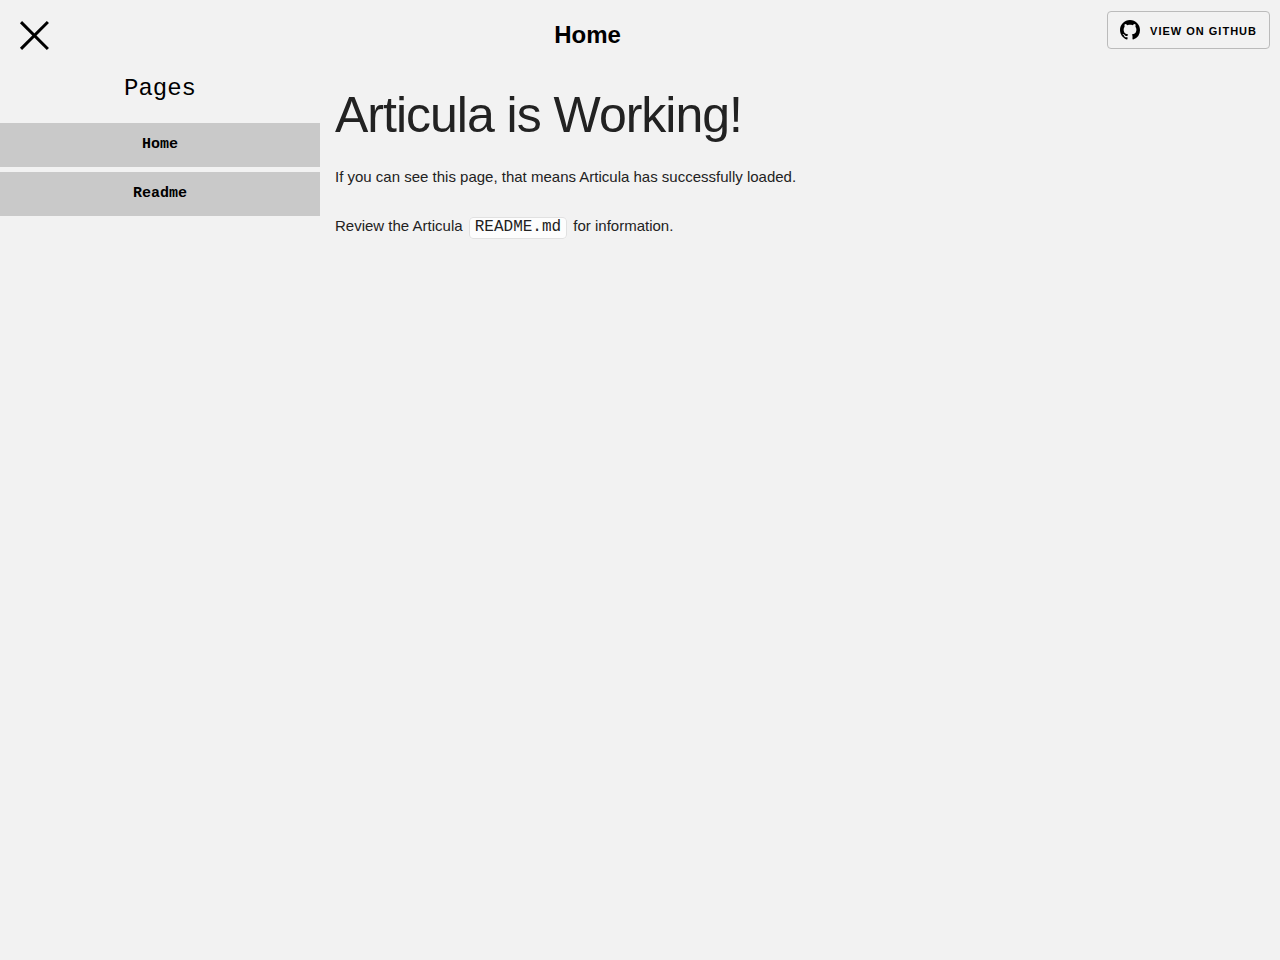
==== commit fdd3d41e: "Update Demo" ====
--- a/demo/index.html
+++ b/demo/index.html
@@ -1,7 +1,7 @@
 <!DOCTYPE html><html lang='en'><head><meta charset='utf-8'><script type='text/javascript'>window.addEventListener('load', function() {
 !function(e){if("object"==typeof exports&&"undefined"!=typeof module)module.exports=e();else if("function"==typeof define&&define.amd)define([],e);else{("undefined"!=typeof window?window:"undefined"!=typeof global?global:"undefined"!=typeof self?self:this).markdownit=e()}}(function(){return function e(r,t,n){function s(i,a){if(!t[i]){if(!r[i]){var c="function"==typeof require&&require;if(!a&&c)return c(i,!0);if(o)return o(i,!0);var l=new Error("Cannot find module '"+i+"'");throw l.code="MODULE_NOT_FOUND",l}var u=t[i]={exports:{}};r[i][0].call(u.exports,function(e){var t=r[i][1][e];return s(t||e)},u,u.exports,e,r,t,n)}return t[i].exports}for(var o="function"==typeof require&&require,i=0;i<n.length;i++)s(n[i]);return s}({1:[function(e,r,t){"use strict";r.exports=e("entities/maps/entities.json")},{"entities/maps/entities.json":52}],2:[function(e,r,t){"use strict";r.exports=["address","article","aside","base","basefont","blockquote","body","caption","center","col","colgroup","dd","details","dialog","dir","div","dl","dt","fieldset","figcaption","figure","footer","form","frame","frameset","h1","h2","h3","h4","h5","h6","head","header","hr","html","iframe","legend","li","link","main","menu","menuitem","meta","nav","noframes","ol","optgroup","option","p","param","section","source","summary","table","tbody","td","tfoot","th","thead","title","tr","track","ul"]},{}],3:[function(e,r,t){"use strict";var n="<[A-Za-z][A-Za-z0-9\\-]*(?:\\s+[a-zA-Z_:][a-zA-Z0-9:._-]*(?:\\s*=\\s*(?:[^\"'=<>`\\x00-\\x20]+|'[^']*'|\"[^\"]*\"))?)*\\s*\\/?>",s="<\\/[A-Za-z][A-Za-z0-9\\-]*\\s*>",o=new RegExp("^(?:"+n+"|"+s+"|\x3c!----\x3e|\x3c!--(?:-?[^>-])(?:-?[^-])*--\x3e|<[?].*?[?]>|<![A-Z]+\\s+[^>]*>|<!\\[CDATA\\[[\\s\\S]*?\\]\\]>)"),i=new RegExp("^(?:"+n+"|"+s+")");r.exports.HTML_TAG_RE=o,r.exports.HTML_OPEN_CLOSE_TAG_RE=i},{}],4:[function(e,r,t){"use strict";function n(e){return Object.prototype.toString.call(e)}function s(e,r){return l.call(e,r)}function o(e){return!(e>=55296&&e<=57343)&&(!(e>=64976&&e<=65007)&&(65535!=(65535&e)&&65534!=(65535&e)&&(!(e>=0&&e<=8)&&(11!==e&&(!(e>=14&&e<=31)&&(!(e>=127&&e<=159)&&!(e>1114111)))))))}function i(e){if(e>65535){var r=55296+((e-=65536)>>10),t=56320+(1023&e);return String.fromCharCode(r,t)}return String.fromCharCode(e)}function a(e,r){var t=0;return s(d,r)?d[r]:35===r.charCodeAt(0)&&f.test(r)&&(t="x"===r[1].toLowerCase()?parseInt(r.slice(2),16):parseInt(r.slice(1),10),o(t))?i(t):e}function c(e){return g[e]}var l=Object.prototype.hasOwnProperty,u=/\\([!"#$%&'()*+,\-.\/:;<=>?@[\\\]^_`{|}~])/g,p=/&([a-z#][a-z0-9]{1,31});/gi,h=new RegExp(u.source+"|"+p.source,"gi"),f=/^#((?:x[a-f0-9]{1,8}|[0-9]{1,8}))/i,d=e("./entities"),m=/[&<>"]/,_=/[&<>"]/g,g={"&":"&amp;","<":"&lt;",">":"&gt;",'"':"&quot;"},b=/[.?*+^$[\]\\(){}|-]/g,k=e("uc.micro/categories/P/regex");t.lib={},t.lib.mdurl=e("mdurl"),t.lib.ucmicro=e("uc.micro"),t.assign=function(e){return Array.prototype.slice.call(arguments,1).forEach(function(r){if(r){if("object"!=typeof r)throw new TypeError(r+"must be object");Object.keys(r).forEach(function(t){e[t]=r[t]})}}),e},t.isString=function(e){return"[object String]"===n(e)},t.has=s,t.unescapeMd=function(e){return e.indexOf("\\")<0?e:e.replace(u,"$1")},t.unescapeAll=function(e){return e.indexOf("\\")<0&&e.indexOf("&")<0?e:e.replace(h,function(e,r,t){return r||a(e,t)})},t.isValidEntityCode=o,t.fromCodePoint=i,t.escapeHtml=function(e){return m.test(e)?e.replace(_,c):e},t.arrayReplaceAt=function(e,r,t){return[].concat(e.slice(0,r),t,e.slice(r+1))},t.isSpace=function(e){switch(e){case 9:case 32:return!0}return!1},t.isWhiteSpace=function(e){if(e>=8192&&e<=8202)return!0;switch(e){case 9:case 10:case 11:case 12:case 13:case 32:case 160:case 5760:case 8239:case 8287:case 12288:return!0}return!1},t.isMdAsciiPunct=function(e){switch(e){case 33:case 34:case 35:case 36:case 37:case 38:case 39:case 40:case 41:case 42:case 43:case 44:case 45:case 46:case 47:case 58:case 59:case 60:case 61:case 62:case 63:case 64:case 91:case 92:case 93:case 94:case 95:case 96:case 123:case 124:case 125:case 126:return!0;default:return!1}},t.isPunctChar=function(e){return k.test(e)},t.escapeRE=function(e){return e.replace(b,"\\$&")},t.normalizeReference=function(e){return e.trim().replace(/\s+/g," ").toUpperCase()}},{"./entities":1,mdurl:58,"uc.micro":65,"uc.micro/categories/P/regex":63}],5:[function(e,r,t){"use strict";t.parseLinkLabel=e("./parse_link_label"),t.parseLinkDestination=e("./parse_link_destination"),t.parseLinkTitle=e("./parse_link_title")},{"./parse_link_destination":6,"./parse_link_label":7,"./parse_link_title":8}],6:[function(e,r,t){"use strict";var n=e("../common/utils").isSpace,s=e("../common/utils").unescapeAll;r.exports=function(e,r,t){var o,i,a=r,c={ok:!1,pos:0,lines:0,str:""};if(60===e.charCodeAt(r)){for(r++;r<t;){if(10===(o=e.charCodeAt(r))||n(o))return c;if(62===o)return c.pos=r+1,c.str=s(e.slice(a+1,r)),c.ok=!0,c;92===o&&r+1<t?r+=2:r++}return c}for(i=0;r<t&&32!==(o=e.charCodeAt(r))&&!(o<32||127===o);)if(92===o&&r+1<t)r+=2;else{if(40===o&&i++,41===o){if(0===i)break;i--}r++}return a===r?c:0!==i?c:(c.str=s(e.slice(a,r)),c.lines=0,c.pos=r,c.ok=!0,c)}},{"../common/utils":4}],7:[function(e,r,t){"use strict";r.exports=function(e,r,t){var n,s,o,i,a=-1,c=e.posMax,l=e.pos;for(e.pos=r+1,n=1;e.pos<c;){if(93===(o=e.src.charCodeAt(e.pos))&&0==--n){s=!0;break}if(i=e.pos,e.md.inline.skipToken(e),91===o)if(i===e.pos-1)n++;else if(t)return e.pos=l,-1}return s&&(a=e.pos),e.pos=l,a}},{}],8:[function(e,r,t){"use strict";var n=e("../common/utils").unescapeAll;r.exports=function(e,r,t){var s,o,i=0,a=r,c={ok:!1,pos:0,lines:0,str:""};if(r>=t)return c;if(34!==(o=e.charCodeAt(r))&&39!==o&&40!==o)return c;for(r++,40===o&&(o=41);r<t;){if((s=e.charCodeAt(r))===o)return c.pos=r+1,c.lines=i,c.str=n(e.slice(a+1,r)),c.ok=!0,c;10===s?i++:92===s&&r+1<t&&(r++,10===e.charCodeAt(r)&&i++),r++}return c}},{"../common/utils":4}],9:[function(e,r,t){"use strict";function n(e){var r=e.trim().toLowerCase();return!g.test(r)||!!b.test(r)}function s(e){var r=d.parse(e,!0);if(r.hostname&&(!r.protocol||k.indexOf(r.protocol)>=0))try{r.hostname=m.toASCII(r.hostname)}catch(e){}return d.encode(d.format(r))}function o(e){var r=d.parse(e,!0);if(r.hostname&&(!r.protocol||k.indexOf(r.protocol)>=0))try{r.hostname=m.toUnicode(r.hostname)}catch(e){}return d.decode(d.format(r))}function i(e,r){if(!(this instanceof i))return new i(e,r);r||a.isString(e)||(r=e||{},e="default"),this.inline=new h,this.block=new p,this.core=new u,this.renderer=new l,this.linkify=new f,this.validateLink=n,this.normalizeLink=s,this.normalizeLinkText=o,this.utils=a,this.helpers=a.assign({},c),this.options={},this.configure(e),r&&this.set(r)}var a=e("./common/utils"),c=e("./helpers"),l=e("./renderer"),u=e("./parser_core"),p=e("./parser_block"),h=e("./parser_inline"),f=e("linkify-it"),d=e("mdurl"),m=e("punycode"),_={default:e("./presets/default"),zero:e("./presets/zero"),commonmark:e("./presets/commonmark")},g=/^(vbscript|javascript|file|data):/,b=/^data:image\/(gif|png|jpeg|webp);/,k=["http:","https:","mailto:"];i.prototype.set=function(e){return a.assign(this.options,e),this},i.prototype.configure=function(e){var r,t=this;if(a.isString(e)&&(r=e,!(e=_[r])))throw new Error('Wrong `markdown-it` preset "'+r+'", check name');if(!e)throw new Error("Wrong `markdown-it` preset, can't be empty");return e.options&&t.set(e.options),e.components&&Object.keys(e.components).forEach(function(r){e.components[r].rules&&t[r].ruler.enableOnly(e.components[r].rules),e.components[r].rules2&&t[r].ruler2.enableOnly(e.components[r].rules2)}),this},i.prototype.enable=function(e,r){var t=[];Array.isArray(e)||(e=[e]),["core","block","inline"].forEach(function(r){t=t.concat(this[r].ruler.enable(e,!0))},this),t=t.concat(this.inline.ruler2.enable(e,!0));var n=e.filter(function(e){return t.indexOf(e)<0});if(n.length&&!r)throw new Error("MarkdownIt. Failed to enable unknown rule(s): "+n);return this},i.prototype.disable=function(e,r){var t=[];Array.isArray(e)||(e=[e]),["core","block","inline"].forEach(function(r){t=t.concat(this[r].ruler.disable(e,!0))},this),t=t.concat(this.inline.ruler2.disable(e,!0));var n=e.filter(function(e){return t.indexOf(e)<0});if(n.length&&!r)throw new Error("MarkdownIt. Failed to disable unknown rule(s): "+n);return this},i.prototype.use=function(e){var r=[this].concat(Array.prototype.slice.call(arguments,1));return e.apply(e,r),this},i.prototype.parse=function(e,r){if("string"!=typeof e)throw new Error("Input data should be a String");var t=new this.core.State(e,this,r);return this.core.process(t),t.tokens},i.prototype.render=function(e,r){return r=r||{},this.renderer.render(this.parse(e,r),this.options,r)},i.prototype.parseInline=function(e,r){var t=new this.core.State(e,this,r);return t.inlineMode=!0,this.core.process(t),t.tokens},i.prototype.renderInline=function(e,r){return r=r||{},this.renderer.render(this.parseInline(e,r),this.options,r)},r.exports=i},{"./common/utils":4,"./helpers":5,"./parser_block":10,"./parser_core":11,"./parser_inline":12,"./presets/commonmark":13,"./presets/default":14,"./presets/zero":15,"./renderer":16,"linkify-it":53,mdurl:58,punycode:60}],10:[function(e,r,t){"use strict";function n(){this.ruler=new s;for(var e=0;e<o.length;e++)this.ruler.push(o[e][0],o[e][1],{alt:(o[e][2]||[]).slice()})}var s=e("./ruler"),o=[["table",e("./rules_block/table"),["paragraph","reference"]],["code",e("./rules_block/code")],["fence",e("./rules_block/fence"),["paragraph","reference","blockquote","list"]],["blockquote",e("./rules_block/blockquote"),["paragraph","reference","blockquote","list"]],["hr",e("./rules_block/hr"),["paragraph","reference","blockquote","list"]],["list",e("./rules_block/list"),["paragraph","reference","blockquote"]],["reference",e("./rules_block/reference")],["heading",e("./rules_block/heading"),["paragraph","reference","blockquote"]],["lheading",e("./rules_block/lheading")],["html_block",e("./rules_block/html_block"),["paragraph","reference","blockquote"]],["paragraph",e("./rules_block/paragraph")]];n.prototype.tokenize=function(e,r,t){for(var n,s=this.ruler.getRules(""),o=s.length,i=r,a=!1,c=e.md.options.maxNesting;i<t&&(e.line=i=e.skipEmptyLines(i),!(i>=t))&&!(e.sCount[i]<e.blkIndent);){if(e.level>=c){e.line=t;break}for(n=0;n<o&&!s[n](e,i,t,!1);n++);e.tight=!a,e.isEmpty(e.line-1)&&(a=!0),(i=e.line)<t&&e.isEmpty(i)&&(a=!0,i++,e.line=i)}},n.prototype.parse=function(e,r,t,n){var s;e&&(s=new this.State(e,r,t,n),this.tokenize(s,s.line,s.lineMax))},n.prototype.State=e("./rules_block/state_block"),r.exports=n},{"./ruler":17,"./rules_block/blockquote":18,"./rules_block/code":19,"./rules_block/fence":20,"./rules_block/heading":21,"./rules_block/hr":22,"./rules_block/html_block":23,"./rules_block/lheading":24,"./rules_block/list":25,"./rules_block/paragraph":26,"./rules_block/reference":27,"./rules_block/state_block":28,"./rules_block/table":29}],11:[function(e,r,t){"use strict";function n(){this.ruler=new s;for(var e=0;e<o.length;e++)this.ruler.push(o[e][0],o[e][1])}var s=e("./ruler"),o=[["normalize",e("./rules_core/normalize")],["block",e("./rules_core/block")],["inline",e("./rules_core/inline")],["linkify",e("./rules_core/linkify")],["replacements",e("./rules_core/replacements")],["smartquotes",e("./rules_core/smartquotes")]];n.prototype.process=function(e){var r,t,n;for(r=0,t=(n=this.ruler.getRules("")).length;r<t;r++)n[r](e)},n.prototype.State=e("./rules_core/state_core"),r.exports=n},{"./ruler":17,"./rules_core/block":30,"./rules_core/inline":31,"./rules_core/linkify":32,"./rules_core/normalize":33,"./rules_core/replacements":34,"./rules_core/smartquotes":35,"./rules_core/state_core":36}],12:[function(e,r,t){"use strict";function n(){var e;for(this.ruler=new s,e=0;e<o.length;e++)this.ruler.push(o[e][0],o[e][1]);for(this.ruler2=new s,e=0;e<i.length;e++)this.ruler2.push(i[e][0],i[e][1])}var s=e("./ruler"),o=[["text",e("./rules_inline/text")],["newline",e("./rules_inline/newline")],["escape",e("./rules_inline/escape")],["backticks",e("./rules_inline/backticks")],["strikethrough",e("./rules_inline/strikethrough").tokenize],["emphasis",e("./rules_inline/emphasis").tokenize],["link",e("./rules_inline/link")],["image",e("./rules_inline/image")],["autolink",e("./rules_inline/autolink")],["html_inline",e("./rules_inline/html_inline")],["entity",e("./rules_inline/entity")]],i=[["balance_pairs",e("./rules_inline/balance_pairs")],["strikethrough",e("./rules_inline/strikethrough").postProcess],["emphasis",e("./rules_inline/emphasis").postProcess],["text_collapse",e("./rules_inline/text_collapse")]];n.prototype.skipToken=function(e){var r,t,n=e.pos,s=this.ruler.getRules(""),o=s.length,i=e.md.options.maxNesting,a=e.cache;if(void 0===a[n]){if(e.level<i)for(t=0;t<o&&(e.level++,r=s[t](e,!0),e.level--,!r);t++);else e.pos=e.posMax;r||e.pos++,a[n]=e.pos}else e.pos=a[n]},n.prototype.tokenize=function(e){for(var r,t,n=this.ruler.getRules(""),s=n.length,o=e.posMax,i=e.md.options.maxNesting;e.pos<o;){if(e.level<i)for(t=0;t<s&&!(r=n[t](e,!1));t++);if(r){if(e.pos>=o)break}else e.pending+=e.src[e.pos++]}e.pending&&e.pushPending()},n.prototype.parse=function(e,r,t,n){var s,o,i,a=new this.State(e,r,t,n);for(this.tokenize(a),i=(o=this.ruler2.getRules("")).length,s=0;s<i;s++)o[s](a)},n.prototype.State=e("./rules_inline/state_inline"),r.exports=n},{"./ruler":17,"./rules_inline/autolink":37,"./rules_inline/backticks":38,"./rules_inline/balance_pairs":39,"./rules_inline/emphasis":40,"./rules_inline/entity":41,"./rules_inline/escape":42,"./rules_inline/html_inline":43,"./rules_inline/image":44,"./rules_inline/link":45,"./rules_inline/newline":46,"./rules_inline/state_inline":47,"./rules_inline/strikethrough":48,"./rules_inline/text":49,"./rules_inline/text_collapse":50}],13:[function(e,r,t){"use strict";r.exports={options:{html:!0,xhtmlOut:!0,breaks:!1,langPrefix:"language-",linkify:!1,typographer:!1,quotes:"\u201c\u201d\u2018\u2019",highlight:null,maxNesting:20},components:{core:{rules:["normalize","block","inline"]},block:{rules:["blockquote","code","fence","heading","hr","html_block","lheading","list","reference","paragraph"]},inline:{rules:["autolink","backticks","emphasis","entity","escape","html_inline","image","link","newline","text"],rules2:["balance_pairs","emphasis","text_collapse"]}}}},{}],14:[function(e,r,t){"use strict";r.exports={options:{html:!1,xhtmlOut:!1,breaks:!1,langPrefix:"language-",linkify:!1,typographer:!1,quotes:"\u201c\u201d\u2018\u2019",highlight:null,maxNesting:100},components:{core:{},block:{},inline:{}}}},{}],15:[function(e,r,t){"use strict";r.exports={options:{html:!1,xhtmlOut:!1,breaks:!1,langPrefix:"language-",linkify:!1,typographer:!1,quotes:"\u201c\u201d\u2018\u2019",highlight:null,maxNesting:20},components:{core:{rules:["normalize","block","inline"]},block:{rules:["paragraph"]},inline:{rules:["text"],rules2:["balance_pairs","text_collapse"]}}}},{}],16:[function(e,r,t){"use strict";function n(){this.rules=s({},a)}var s=e("./common/utils").assign,o=e("./common/utils").unescapeAll,i=e("./common/utils").escapeHtml,a={};a.code_inline=function(e,r,t,n,s){var o=e[r];return"<code"+s.renderAttrs(o)+">"+i(e[r].content)+"</code>"},a.code_block=function(e,r,t,n,s){var o=e[r];return"<pre"+s.renderAttrs(o)+"><code>"+i(e[r].content)+"</code></pre>\n"},a.fence=function(e,r,t,n,s){var a,c,l,u,p=e[r],h=p.info?o(p.info).trim():"",f="";return h&&(f=h.split(/\s+/g)[0]),0===(a=t.highlight?t.highlight(p.content,f)||i(p.content):i(p.content)).indexOf("<pre")?a+"\n":h?(c=p.attrIndex("class"),l=p.attrs?p.attrs.slice():[],c<0?l.push(["class",t.langPrefix+f]):l[c][1]+=" "+t.langPrefix+f,u={attrs:l},"<pre><code"+s.renderAttrs(u)+">"+a+"</code></pre>\n"):"<pre><code"+s.renderAttrs(p)+">"+a+"</code></pre>\n"},a.image=function(e,r,t,n,s){var o=e[r];return o.attrs[o.attrIndex("alt")][1]=s.renderInlineAsText(o.children,t,n),s.renderToken(e,r,t)},a.hardbreak=function(e,r,t){return t.xhtmlOut?"<br />\n":"<br>\n"},a.softbreak=function(e,r,t){return t.breaks?t.xhtmlOut?"<br />\n":"<br>\n":"\n"},a.text=function(e,r){return i(e[r].content)},a.html_block=function(e,r){return e[r].content},a.html_inline=function(e,r){return e[r].content},n.prototype.renderAttrs=function(e){var r,t,n;if(!e.attrs)return"";for(n="",r=0,t=e.attrs.length;r<t;r++)n+=" "+i(e.attrs[r][0])+'="'+i(e.attrs[r][1])+'"';return n},n.prototype.renderToken=function(e,r,t){var n,s="",o=!1,i=e[r];return i.hidden?"":(i.block&&-1!==i.nesting&&r&&e[r-1].hidden&&(s+="\n"),s+=(-1===i.nesting?"</":"<")+i.tag,s+=this.renderAttrs(i),0===i.nesting&&t.xhtmlOut&&(s+=" /"),i.block&&(o=!0,1===i.nesting&&r+1<e.length&&("inline"===(n=e[r+1]).type||n.hidden?o=!1:-1===n.nesting&&n.tag===i.tag&&(o=!1))),s+=o?">\n":">")},n.prototype.renderInline=function(e,r,t){for(var n,s="",o=this.rules,i=0,a=e.length;i<a;i++)void 0!==o[n=e[i].type]?s+=o[n](e,i,r,t,this):s+=this.renderToken(e,i,r);return s},n.prototype.renderInlineAsText=function(e,r,t){for(var n="",s=0,o=e.length;s<o;s++)"text"===e[s].type?n+=e[s].content:"image"===e[s].type&&(n+=this.renderInlineAsText(e[s].children,r,t));return n},n.prototype.render=function(e,r,t){var n,s,o,i="",a=this.rules;for(n=0,s=e.length;n<s;n++)"inline"===(o=e[n].type)?i+=this.renderInline(e[n].children,r,t):void 0!==a[o]?i+=a[e[n].type](e,n,r,t,this):i+=this.renderToken(e,n,r,t);return i},r.exports=n},{"./common/utils":4}],17:[function(e,r,t){"use strict";function n(){this.__rules__=[],this.__cache__=null}n.prototype.__find__=function(e){for(var r=0;r<this.__rules__.length;r++)if(this.__rules__[r].name===e)return r;return-1},n.prototype.__compile__=function(){var e=this,r=[""];e.__rules__.forEach(function(e){e.enabled&&e.alt.forEach(function(e){r.indexOf(e)<0&&r.push(e)})}),e.__cache__={},r.forEach(function(r){e.__cache__[r]=[],e.__rules__.forEach(function(t){t.enabled&&(r&&t.alt.indexOf(r)<0||e.__cache__[r].push(t.fn))})})},n.prototype.at=function(e,r,t){var n=this.__find__(e),s=t||{};if(-1===n)throw new Error("Parser rule not found: "+e);this.__rules__[n].fn=r,this.__rules__[n].alt=s.alt||[],this.__cache__=null},n.prototype.before=function(e,r,t,n){var s=this.__find__(e),o=n||{};if(-1===s)throw new Error("Parser rule not found: "+e);this.__rules__.splice(s,0,{name:r,enabled:!0,fn:t,alt:o.alt||[]}),this.__cache__=null},n.prototype.after=function(e,r,t,n){var s=this.__find__(e),o=n||{};if(-1===s)throw new Error("Parser rule not found: "+e);this.__rules__.splice(s+1,0,{name:r,enabled:!0,fn:t,alt:o.alt||[]}),this.__cache__=null},n.prototype.push=function(e,r,t){var n=t||{};this.__rules__.push({name:e,enabled:!0,fn:r,alt:n.alt||[]}),this.__cache__=null},n.prototype.enable=function(e,r){Array.isArray(e)||(e=[e]);var t=[];return e.forEach(function(e){var n=this.__find__(e);if(n<0){if(r)return;throw new Error("Rules manager: invalid rule name "+e)}this.__rules__[n].enabled=!0,t.push(e)},this),this.__cache__=null,t},n.prototype.enableOnly=function(e,r){Array.isArray(e)||(e=[e]),this.__rules__.forEach(function(e){e.enabled=!1}),this.enable(e,r)},n.prototype.disable=function(e,r){Array.isArray(e)||(e=[e]);var t=[];return e.forEach(function(e){var n=this.__find__(e);if(n<0){if(r)return;throw new Error("Rules manager: invalid rule name "+e)}this.__rules__[n].enabled=!1,t.push(e)},this),this.__cache__=null,t},n.prototype.getRules=function(e){return null===this.__cache__&&this.__compile__(),this.__cache__[e]||[]},r.exports=n},{}],18:[function(e,r,t){"use strict";var n=e("../common/utils").isSpace;r.exports=function(e,r,t,s){var o,i,a,c,l,u,p,h,f,d,m,_,g,b,k,v,x,y,C,A,w=e.lineMax,D=e.bMarks[r]+e.tShift[r],q=e.eMarks[r];if(e.sCount[r]-e.blkIndent>=4)return!1;if(62!==e.src.charCodeAt(D++))return!1;if(s)return!0;for(c=f=e.sCount[r]+D-(e.bMarks[r]+e.tShift[r]),32===e.src.charCodeAt(D)?(D++,c++,f++,o=!1,v=!0):9===e.src.charCodeAt(D)?(v=!0,(e.bsCount[r]+f)%4==3?(D++,c++,f++,o=!1):o=!0):v=!1,d=[e.bMarks[r]],e.bMarks[r]=D;D<q&&(i=e.src.charCodeAt(D),n(i));)9===i?f+=4-(f+e.bsCount[r]+(o?1:0))%4:f++,D++;for(m=[e.bsCount[r]],e.bsCount[r]=e.sCount[r]+1+(v?1:0),u=D>=q,b=[e.sCount[r]],e.sCount[r]=f-c,k=[e.tShift[r]],e.tShift[r]=D-e.bMarks[r],y=e.md.block.ruler.getRules("blockquote"),g=e.parentType,e.parentType="blockquote",A=!1,h=r+1;h<t&&(e.sCount[h]<e.blkIndent&&(A=!0),D=e.bMarks[h]+e.tShift[h],q=e.eMarks[h],!(D>=q));h++)if(62!==e.src.charCodeAt(D++)||A){if(u)break;for(x=!1,a=0,l=y.length;a<l;a++)if(y[a](e,h,t,!0)){x=!0;break}if(x){e.lineMax=h,0!==e.blkIndent&&(d.push(e.bMarks[h]),m.push(e.bsCount[h]),k.push(e.tShift[h]),b.push(e.sCount[h]),e.sCount[h]-=e.blkIndent);break}d.push(e.bMarks[h]),m.push(e.bsCount[h]),k.push(e.tShift[h]),b.push(e.sCount[h]),e.sCount[h]=-1}else{for(c=f=e.sCount[h]+D-(e.bMarks[h]+e.tShift[h]),32===e.src.charCodeAt(D)?(D++,c++,f++,o=!1,v=!0):9===e.src.charCodeAt(D)?(v=!0,(e.bsCount[h]+f)%4==3?(D++,c++,f++,o=!1):o=!0):v=!1,d.push(e.bMarks[h]),e.bMarks[h]=D;D<q&&(i=e.src.charCodeAt(D),n(i));)9===i?f+=4-(f+e.bsCount[h]+(o?1:0))%4:f++,D++;u=D>=q,m.push(e.bsCount[h]),e.bsCount[h]=e.sCount[h]+1+(v?1:0),b.push(e.sCount[h]),e.sCount[h]=f-c,k.push(e.tShift[h]),e.tShift[h]=D-e.bMarks[h]}for(_=e.blkIndent,e.blkIndent=0,(C=e.push("blockquote_open","blockquote",1)).markup=">",C.map=p=[r,0],e.md.block.tokenize(e,r,h),(C=e.push("blockquote_close","blockquote",-1)).markup=">",e.lineMax=w,e.parentType=g,p[1]=e.line,a=0;a<k.length;a++)e.bMarks[a+r]=d[a],e.tShift[a+r]=k[a],e.sCount[a+r]=b[a],e.bsCount[a+r]=m[a];return e.blkIndent=_,!0}},{"../common/utils":4}],19:[function(e,r,t){"use strict";r.exports=function(e,r,t){var n,s,o;if(e.sCount[r]-e.blkIndent<4)return!1;for(s=n=r+1;n<t;)if(e.isEmpty(n))n++;else{if(!(e.sCount[n]-e.blkIndent>=4))break;s=++n}return e.line=s,o=e.push("code_block","code",0),o.content=e.getLines(r,s,4+e.blkIndent,!0),o.map=[r,e.line],!0}},{}],20:[function(e,r,t){"use strict";r.exports=function(e,r,t,n){var s,o,i,a,c,l,u,p=!1,h=e.bMarks[r]+e.tShift[r],f=e.eMarks[r];if(e.sCount[r]-e.blkIndent>=4)return!1;if(h+3>f)return!1;if(126!==(s=e.src.charCodeAt(h))&&96!==s)return!1;if(c=h,h=e.skipChars(h,s),(o=h-c)<3)return!1;if(u=e.src.slice(c,h),(i=e.src.slice(h,f)).indexOf(String.fromCharCode(s))>=0)return!1;if(n)return!0;for(a=r;!(++a>=t)&&(h=c=e.bMarks[a]+e.tShift[a],f=e.eMarks[a],!(h<f&&e.sCount[a]<e.blkIndent));)if(e.src.charCodeAt(h)===s&&!(e.sCount[a]-e.blkIndent>=4||(h=e.skipChars(h,s))-c<o||(h=e.skipSpaces(h))<f)){p=!0;break}return o=e.sCount[r],e.line=a+(p?1:0),l=e.push("fence","code",0),l.info=i,l.content=e.getLines(r+1,a,o,!0),l.markup=u,l.map=[r,e.line],!0}},{}],21:[function(e,r,t){"use strict";var n=e("../common/utils").isSpace;r.exports=function(e,r,t,s){var o,i,a,c,l=e.bMarks[r]+e.tShift[r],u=e.eMarks[r];if(e.sCount[r]-e.blkIndent>=4)return!1;if(35!==(o=e.src.charCodeAt(l))||l>=u)return!1;for(i=1,o=e.src.charCodeAt(++l);35===o&&l<u&&i<=6;)i++,o=e.src.charCodeAt(++l);return!(i>6||l<u&&!n(o))&&(!!s||(u=e.skipSpacesBack(u,l),(a=e.skipCharsBack(u,35,l))>l&&n(e.src.charCodeAt(a-1))&&(u=a),e.line=r+1,c=e.push("heading_open","h"+String(i),1),c.markup="########".slice(0,i),c.map=[r,e.line],c=e.push("inline","",0),c.content=e.src.slice(l,u).trim(),c.map=[r,e.line],c.children=[],c=e.push("heading_close","h"+String(i),-1),c.markup="########".slice(0,i),!0))}},{"../common/utils":4}],22:[function(e,r,t){"use strict";var n=e("../common/utils").isSpace;r.exports=function(e,r,t,s){var o,i,a,c,l=e.bMarks[r]+e.tShift[r],u=e.eMarks[r];if(e.sCount[r]-e.blkIndent>=4)return!1;if(42!==(o=e.src.charCodeAt(l++))&&45!==o&&95!==o)return!1;for(i=1;l<u;){if((a=e.src.charCodeAt(l++))!==o&&!n(a))return!1;a===o&&i++}return!(i<3)&&(!!s||(e.line=r+1,c=e.push("hr","hr",0),c.map=[r,e.line],c.markup=Array(i+1).join(String.fromCharCode(o)),!0))}},{"../common/utils":4}],23:[function(e,r,t){"use strict";var n=e("../common/html_blocks"),s=e("../common/html_re").HTML_OPEN_CLOSE_TAG_RE,o=[[/^<(script|pre|style)(?=(\s|>|$))/i,/<\/(script|pre|style)>/i,!0],[/^<!--/,/-->/,!0],[/^<\?/,/\?>/,!0],[/^<![A-Z]/,/>/,!0],[/^<!\[CDATA\[/,/\]\]>/,!0],[new RegExp("^</?("+n.join("|")+")(?=(\\s|/?>|$))","i"),/^$/,!0],[new RegExp(s.source+"\\s*$"),/^$/,!1]];r.exports=function(e,r,t,n){var s,i,a,c,l=e.bMarks[r]+e.tShift[r],u=e.eMarks[r];if(e.sCount[r]-e.blkIndent>=4)return!1;if(!e.md.options.html)return!1;if(60!==e.src.charCodeAt(l))return!1;for(c=e.src.slice(l,u),s=0;s<o.length&&!o[s][0].test(c);s++);if(s===o.length)return!1;if(n)return o[s][2];if(i=r+1,!o[s][1].test(c))for(;i<t&&!(e.sCount[i]<e.blkIndent);i++)if(l=e.bMarks[i]+e.tShift[i],u=e.eMarks[i],c=e.src.slice(l,u),o[s][1].test(c)){0!==c.length&&i++;break}return e.line=i,a=e.push("html_block","",0),a.map=[r,i],a.content=e.getLines(r,i,e.blkIndent,!0),!0}},{"../common/html_blocks":2,"../common/html_re":3}],24:[function(e,r,t){"use strict";r.exports=function(e,r,t){var n,s,o,i,a,c,l,u,p,h,f=r+1,d=e.md.block.ruler.getRules("paragraph");if(e.sCount[r]-e.blkIndent>=4)return!1;for(h=e.parentType,e.parentType="paragraph";f<t&&!e.isEmpty(f);f++)if(!(e.sCount[f]-e.blkIndent>3)){if(e.sCount[f]>=e.blkIndent&&(c=e.bMarks[f]+e.tShift[f],l=e.eMarks[f],c<l&&(45===(p=e.src.charCodeAt(c))||61===p)&&(c=e.skipChars(c,p),(c=e.skipSpaces(c))>=l))){u=61===p?1:2;break}if(!(e.sCount[f]<0)){for(s=!1,o=0,i=d.length;o<i;o++)if(d[o](e,f,t,!0)){s=!0;break}if(s)break}}return!!u&&(n=e.getLines(r,f,e.blkIndent,!1).trim(),e.line=f+1,a=e.push("heading_open","h"+String(u),1),a.markup=String.fromCharCode(p),a.map=[r,e.line],a=e.push("inline","",0),a.content=n,a.map=[r,e.line-1],a.children=[],a=e.push("heading_close","h"+String(u),-1),a.markup=String.fromCharCode(p),e.parentType=h,!0)}},{}],25:[function(e,r,t){"use strict";function n(e,r){var t,n,s,o;return n=e.bMarks[r]+e.tShift[r],s=e.eMarks[r],42!==(t=e.src.charCodeAt(n++))&&45!==t&&43!==t?-1:n<s&&(o=e.src.charCodeAt(n),!i(o))?-1:n}function s(e,r){var t,n=e.bMarks[r]+e.tShift[r],s=n,o=e.eMarks[r];if(s+1>=o)return-1;if((t=e.src.charCodeAt(s++))<48||t>57)return-1;for(;;){if(s>=o)return-1;if(!((t=e.src.charCodeAt(s++))>=48&&t<=57)){if(41===t||46===t)break;return-1}if(s-n>=10)return-1}return s<o&&(t=e.src.charCodeAt(s),!i(t))?-1:s}function o(e,r){var t,n,s=e.level+2;for(t=r+2,n=e.tokens.length-2;t<n;t++)e.tokens[t].level===s&&"paragraph_open"===e.tokens[t].type&&(e.tokens[t+2].hidden=!0,e.tokens[t].hidden=!0,t+=2)}var i=e("../common/utils").isSpace;r.exports=function(e,r,t,i){var a,c,l,u,p,h,f,d,m,_,g,b,k,v,x,y,C,A,w,D,q,E,S,F,L,z,T,I,R=!1,M=!0;if(e.sCount[r]-e.blkIndent>=4)return!1;if(i&&"paragraph"===e.parentType&&e.tShift[r]>=e.blkIndent&&(R=!0),(S=s(e,r))>=0){if(f=!0,L=e.bMarks[r]+e.tShift[r],k=Number(e.src.substr(L,S-L-1)),R&&1!==k)return!1}else{if(!((S=n(e,r))>=0))return!1;f=!1}if(R&&e.skipSpaces(S)>=e.eMarks[r])return!1;if(b=e.src.charCodeAt(S-1),i)return!0;for(g=e.tokens.length,f?(I=e.push("ordered_list_open","ol",1),1!==k&&(I.attrs=[["start",k]])):I=e.push("bullet_list_open","ul",1),I.map=_=[r,0],I.markup=String.fromCharCode(b),x=r,F=!1,T=e.md.block.ruler.getRules("list"),w=e.parentType,e.parentType="list";x<t;){for(E=S,v=e.eMarks[x],h=y=e.sCount[x]+S-(e.bMarks[r]+e.tShift[r]);E<v;){if(9===(a=e.src.charCodeAt(E)))y+=4-(y+e.bsCount[x])%4;else{if(32!==a)break;y++}E++}if(c=E,(p=c>=v?1:y-h)>4&&(p=1),u=h+p,I=e.push("list_item_open","li",1),I.markup=String.fromCharCode(b),I.map=d=[r,0],C=e.blkIndent,q=e.tight,D=e.tShift[r],A=e.sCount[r],e.blkIndent=u,e.tight=!0,e.tShift[r]=c-e.bMarks[r],e.sCount[r]=y,c>=v&&e.isEmpty(r+1)?e.line=Math.min(e.line+2,t):e.md.block.tokenize(e,r,t,!0),e.tight&&!F||(M=!1),F=e.line-r>1&&e.isEmpty(e.line-1),e.blkIndent=C,e.tShift[r]=D,e.sCount[r]=A,e.tight=q,I=e.push("list_item_close","li",-1),I.markup=String.fromCharCode(b),x=r=e.line,d[1]=x,c=e.bMarks[r],x>=t)break;if(e.sCount[x]<e.blkIndent)break;for(z=!1,l=0,m=T.length;l<m;l++)if(T[l](e,x,t,!0)){z=!0;break}if(z)break;if(f){if((S=s(e,x))<0)break}else if((S=n(e,x))<0)break;if(b!==e.src.charCodeAt(S-1))break}return I=f?e.push("ordered_list_close","ol",-1):e.push("bullet_list_close","ul",-1),I.markup=String.fromCharCode(b),_[1]=x,e.line=x,e.parentType=w,M&&o(e,g),!0}},{"../common/utils":4}],26:[function(e,r,t){"use strict";r.exports=function(e,r){var t,n,s,o,i,a,c=r+1,l=e.md.block.ruler.getRules("paragraph"),u=e.lineMax;for(a=e.parentType,e.parentType="paragraph";c<u&&!e.isEmpty(c);c++)if(!(e.sCount[c]-e.blkIndent>3||e.sCount[c]<0)){for(n=!1,s=0,o=l.length;s<o;s++)if(l[s](e,c,u,!0)){n=!0;break}if(n)break}return t=e.getLines(r,c,e.blkIndent,!1).trim(),e.line=c,i=e.push("paragraph_open","p",1),i.map=[r,e.line],i=e.push("inline","",0),i.content=t,i.map=[r,e.line],i.children=[],i=e.push("paragraph_close","p",-1),e.parentType=a,!0}},{}],27:[function(e,r,t){"use strict";var n=e("../common/utils").normalizeReference,s=e("../common/utils").isSpace;r.exports=function(e,r,t,o){var i,a,c,l,u,p,h,f,d,m,_,g,b,k,v,x,y=0,C=e.bMarks[r]+e.tShift[r],A=e.eMarks[r],w=r+1;if(e.sCount[r]-e.blkIndent>=4)return!1;if(91!==e.src.charCodeAt(C))return!1;for(;++C<A;)if(93===e.src.charCodeAt(C)&&92!==e.src.charCodeAt(C-1)){if(C+1===A)return!1;if(58!==e.src.charCodeAt(C+1))return!1;break}for(l=e.lineMax,v=e.md.block.ruler.getRules("reference"),m=e.parentType,e.parentType="reference";w<l&&!e.isEmpty(w);w++)if(!(e.sCount[w]-e.blkIndent>3||e.sCount[w]<0)){for(k=!1,p=0,h=v.length;p<h;p++)if(v[p](e,w,l,!0)){k=!0;break}if(k)break}for(A=(b=e.getLines(r,w,e.blkIndent,!1).trim()).length,C=1;C<A;C++){if(91===(i=b.charCodeAt(C)))return!1;if(93===i){d=C;break}10===i?y++:92===i&&++C<A&&10===b.charCodeAt(C)&&y++}if(d<0||58!==b.charCodeAt(d+1))return!1;for(C=d+2;C<A;C++)if(10===(i=b.charCodeAt(C)))y++;else if(!s(i))break;if(!(_=e.md.helpers.parseLinkDestination(b,C,A)).ok)return!1;if(u=e.md.normalizeLink(_.str),!e.md.validateLink(u))return!1;for(a=C=_.pos,c=y+=_.lines,g=C;C<A;C++)if(10===(i=b.charCodeAt(C)))y++;else if(!s(i))break;for(_=e.md.helpers.parseLinkTitle(b,C,A),C<A&&g!==C&&_.ok?(x=_.str,C=_.pos,y+=_.lines):(x="",C=a,y=c);C<A&&(i=b.charCodeAt(C),s(i));)C++;if(C<A&&10!==b.charCodeAt(C)&&x)for(x="",C=a,y=c;C<A&&(i=b.charCodeAt(C),s(i));)C++;return!(C<A&&10!==b.charCodeAt(C))&&(!!(f=n(b.slice(1,d)))&&(!!o||(void 0===e.env.references&&(e.env.references={}),void 0===e.env.references[f]&&(e.env.references[f]={title:x,href:u}),e.parentType=m,e.line=r+y+1,!0)))}},{"../common/utils":4}],28:[function(e,r,t){"use strict";function n(e,r,t,n){var s,i,a,c,l,u,p,h;for(this.src=e,this.md=r,this.env=t,this.tokens=n,this.bMarks=[],this.eMarks=[],this.tShift=[],this.sCount=[],this.bsCount=[],this.blkIndent=0,this.line=0,this.lineMax=0,this.tight=!1,this.ddIndent=-1,this.parentType="root",this.level=0,this.result="",h=!1,a=c=u=p=0,l=(i=this.src).length;c<l;c++){if(s=i.charCodeAt(c),!h){if(o(s)){u++,9===s?p+=4-p%4:p++;continue}h=!0}10!==s&&c!==l-1||(10!==s&&c++,this.bMarks.push(a),this.eMarks.push(c),this.tShift.push(u),this.sCount.push(p),this.bsCount.push(0),h=!1,u=0,p=0,a=c+1)}this.bMarks.push(i.length),this.eMarks.push(i.length),this.tShift.push(0),this.sCount.push(0),this.bsCount.push(0),this.lineMax=this.bMarks.length-1}var s=e("../token"),o=e("../common/utils").isSpace;n.prototype.push=function(e,r,t){var n=new s(e,r,t);return n.block=!0,t<0&&this.level--,n.level=this.level,t>0&&this.level++,this.tokens.push(n),n},n.prototype.isEmpty=function(e){return this.bMarks[e]+this.tShift[e]>=this.eMarks[e]},n.prototype.skipEmptyLines=function(e){for(var r=this.lineMax;e<r&&!(this.bMarks[e]+this.tShift[e]<this.eMarks[e]);e++);return e},n.prototype.skipSpaces=function(e){for(var r,t=this.src.length;e<t&&(r=this.src.charCodeAt(e),o(r));e++);return e},n.prototype.skipSpacesBack=function(e,r){if(e<=r)return e;for(;e>r;)if(!o(this.src.charCodeAt(--e)))return e+1;return e},n.prototype.skipChars=function(e,r){for(var t=this.src.length;e<t&&this.src.charCodeAt(e)===r;e++);return e},n.prototype.skipCharsBack=function(e,r,t){if(e<=t)return e;for(;e>t;)if(r!==this.src.charCodeAt(--e))return e+1;return e},n.prototype.getLines=function(e,r,t,n){var s,i,a,c,l,u,p,h=e;if(e>=r)return"";for(u=new Array(r-e),s=0;h<r;h++,s++){for(i=0,p=c=this.bMarks[h],l=h+1<r||n?this.eMarks[h]+1:this.eMarks[h];c<l&&i<t;){if(a=this.src.charCodeAt(c),o(a))9===a?i+=4-(i+this.bsCount[h])%4:i++;else{if(!(c-p<this.tShift[h]))break;i++}c++}u[s]=i>t?new Array(i-t+1).join(" ")+this.src.slice(c,l):this.src.slice(c,l)}return u.join("")},n.prototype.Token=s,r.exports=n},{"../common/utils":4,"../token":51}],29:[function(e,r,t){"use strict";function n(e,r){var t=e.bMarks[r]+e.blkIndent,n=e.eMarks[r];return e.src.substr(t,n-t)}function s(e){var r,t=[],n=0,s=e.length,o=0,i=0,a=!1,c=0;for(r=e.charCodeAt(n);n<s;)96===r?a?(a=!1,c=n):o%2==0&&(a=!0,c=n):124!==r||o%2!=0||a||(t.push(e.substring(i,n)),i=n+1),92===r?o++:o=0,++n===s&&a&&(a=!1,n=c+1),r=e.charCodeAt(n);return t.push(e.substring(i)),t}var o=e("../common/utils").isSpace;r.exports=function(e,r,t,i){var a,c,l,u,p,h,f,d,m,_,g,b;if(r+2>t)return!1;if(p=r+1,e.sCount[p]<e.blkIndent)return!1;if(e.sCount[p]-e.blkIndent>=4)return!1;if((l=e.bMarks[p]+e.tShift[p])>=e.eMarks[p])return!1;if(124!==(a=e.src.charCodeAt(l++))&&45!==a&&58!==a)return!1;for(;l<e.eMarks[p];){if(124!==(a=e.src.charCodeAt(l))&&45!==a&&58!==a&&!o(a))return!1;l++}for(h=(c=n(e,r+1)).split("|"),m=[],u=0;u<h.length;u++){if(!(_=h[u].trim())){if(0===u||u===h.length-1)continue;return!1}if(!/^:?-+:?$/.test(_))return!1;58===_.charCodeAt(_.length-1)?m.push(58===_.charCodeAt(0)?"center":"right"):58===_.charCodeAt(0)?m.push("left"):m.push("")}if(-1===(c=n(e,r).trim()).indexOf("|"))return!1;if(e.sCount[r]-e.blkIndent>=4)return!1;if(h=s(c.replace(/^\||\|$/g,"")),(f=h.length)>m.length)return!1;if(i)return!0;for((d=e.push("table_open","table",1)).map=g=[r,0],(d=e.push("thead_open","thead",1)).map=[r,r+1],(d=e.push("tr_open","tr",1)).map=[r,r+1],u=0;u<h.length;u++)(d=e.push("th_open","th",1)).map=[r,r+1],m[u]&&(d.attrs=[["style","text-align:"+m[u]]]),(d=e.push("inline","",0)).content=h[u].trim(),d.map=[r,r+1],d.children=[],d=e.push("th_close","th",-1);for(d=e.push("tr_close","tr",-1),d=e.push("thead_close","thead",-1),(d=e.push("tbody_open","tbody",1)).map=b=[r+2,0],p=r+2;p<t&&!(e.sCount[p]<e.blkIndent)&&-1!==(c=n(e,p).trim()).indexOf("|")&&!(e.sCount[p]-e.blkIndent>=4);p++){for(h=s(c.replace(/^\||\|$/g,"")),d=e.push("tr_open","tr",1),u=0;u<f;u++)d=e.push("td_open","td",1),m[u]&&(d.attrs=[["style","text-align:"+m[u]]]),(d=e.push("inline","",0)).content=h[u]?h[u].trim():"",d.children=[],d=e.push("td_close","td",-1);d=e.push("tr_close","tr",-1)}return d=e.push("tbody_close","tbody",-1),d=e.push("table_close","table",-1),g[1]=b[1]=p,e.line=p,!0}},{"../common/utils":4}],30:[function(e,r,t){"use strict";r.exports=function(e){var r;e.inlineMode?((r=new e.Token("inline","",0)).content=e.src,r.map=[0,1],r.children=[],e.tokens.push(r)):e.md.block.parse(e.src,e.md,e.env,e.tokens)}},{}],31:[function(e,r,t){"use strict";r.exports=function(e){var r,t,n,s=e.tokens;for(t=0,n=s.length;t<n;t++)"inline"===(r=s[t]).type&&e.md.inline.parse(r.content,e.md,e.env,r.children)}},{}],32:[function(e,r,t){"use strict";function n(e){return/^<a[>\s]/i.test(e)}function s(e){return/^<\/a\s*>/i.test(e)}var o=e("../common/utils").arrayReplaceAt;r.exports=function(e){var r,t,i,a,c,l,u,p,h,f,d,m,_,g,b,k,v,x=e.tokens;if(e.md.options.linkify)for(t=0,i=x.length;t<i;t++)if("inline"===x[t].type&&e.md.linkify.pretest(x[t].content))for(_=0,r=(a=x[t].children).length-1;r>=0;r--)if("link_close"!==(l=a[r]).type){if("html_inline"===l.type&&(n(l.content)&&_>0&&_--,s(l.content)&&_++),!(_>0)&&"text"===l.type&&e.md.linkify.test(l.content)){for(h=l.content,v=e.md.linkify.match(h),u=[],m=l.level,d=0,p=0;p<v.length;p++)g=v[p].url,b=e.md.normalizeLink(g),e.md.validateLink(b)&&(k=v[p].text,k=v[p].schema?"mailto:"!==v[p].schema||/^mailto:/i.test(k)?e.md.normalizeLinkText(k):e.md.normalizeLinkText("mailto:"+k).replace(/^mailto:/,""):e.md.normalizeLinkText("http://"+k).replace(/^http:\/\//,""),(f=v[p].index)>d&&((c=new e.Token("text","",0)).content=h.slice(d,f),c.level=m,u.push(c)),(c=new e.Token("link_open","a",1)).attrs=[["href",b]],c.level=m++,c.markup="linkify",c.info="auto",u.push(c),(c=new e.Token("text","",0)).content=k,c.level=m,u.push(c),(c=new e.Token("link_close","a",-1)).level=--m,c.markup="linkify",c.info="auto",u.push(c),d=v[p].lastIndex);d<h.length&&((c=new e.Token("text","",0)).content=h.slice(d),c.level=m,u.push(c)),x[t].children=a=o(a,r,u)}}else for(r--;a[r].level!==l.level&&"link_open"!==a[r].type;)r--}},{"../common/utils":4}],33:[function(e,r,t){"use strict";var n=/\r[\n\u0085]?|[\u2424\u2028\u0085]/g,s=/\u0000/g;r.exports=function(e){var r;r=(r=e.src.replace(n,"\n")).replace(s,"\ufffd"),e.src=r}},{}],34:[function(e,r,t){"use strict";function n(e,r){return l[r.toLowerCase()]}function s(e){var r,t,s=0;for(r=e.length-1;r>=0;r--)"text"!==(t=e[r]).type||s||(t.content=t.content.replace(c,n)),"link_open"===t.type&&"auto"===t.info&&s--,"link_close"===t.type&&"auto"===t.info&&s++}function o(e){var r,t,n=0;for(r=e.length-1;r>=0;r--)"text"!==(t=e[r]).type||n||i.test(t.content)&&(t.content=t.content.replace(/\+-/g,"\xb1").replace(/\.{2,}/g,"\u2026").replace(/([?!])\u2026/g,"$1..").replace(/([?!]){4,}/g,"$1$1$1").replace(/,{2,}/g,",").replace(/(^|[^-])---([^-]|$)/gm,"$1\u2014$2").replace(/(^|\s)--(\s|$)/gm,"$1\u2013$2").replace(/(^|[^-\s])--([^-\s]|$)/gm,"$1\u2013$2")),"link_open"===t.type&&"auto"===t.info&&n--,"link_close"===t.type&&"auto"===t.info&&n++}var i=/\+-|\.\.|\?\?\?\?|!!!!|,,|--/,a=/\((c|tm|r|p)\)/i,c=/\((c|tm|r|p)\)/gi,l={c:"\xa9",r:"\xae",p:"\xa7",tm:"\u2122"};r.exports=function(e){var r;if(e.md.options.typographer)for(r=e.tokens.length-1;r>=0;r--)"inline"===e.tokens[r].type&&(a.test(e.tokens[r].content)&&s(e.tokens[r].children),i.test(e.tokens[r].content)&&o(e.tokens[r].children))}},{}],35:[function(e,r,t){"use strict";function n(e,r,t){return e.substr(0,r)+t+e.substr(r+1)}function s(e,r){var t,s,c,p,h,f,d,m,_,g,b,k,v,x,y,C,A,w,D,q,E;for(D=[],t=0;t<e.length;t++){for(s=e[t],d=e[t].level,A=D.length-1;A>=0&&!(D[A].level<=d);A--);if(D.length=A+1,"text"===s.type){h=0,f=(c=s.content).length;e:for(;h<f&&(l.lastIndex=h,p=l.exec(c));){if(y=C=!0,h=p.index+1,w="'"===p[0],_=32,p.index-1>=0)_=c.charCodeAt(p.index-1);else for(A=t-1;A>=0;A--)if("text"===e[A].type){_=e[A].content.charCodeAt(e[A].content.length-1);break}if(g=32,h<f)g=c.charCodeAt(h);else for(A=t+1;A<e.length;A++)if("text"===e[A].type){g=e[A].content.charCodeAt(0);break}if(b=a(_)||i(String.fromCharCode(_)),k=a(g)||i(String.fromCharCode(g)),v=o(_),(x=o(g))?y=!1:k&&(v||b||(y=!1)),v?C=!1:b&&(x||k||(C=!1)),34===g&&'"'===p[0]&&_>=48&&_<=57&&(C=y=!1),y&&C&&(y=!1,C=k),y||C){if(C)for(A=D.length-1;A>=0&&(m=D[A],!(D[A].level<d));A--)if(m.single===w&&D[A].level===d){m=D[A],w?(q=r.md.options.quotes[2],E=r.md.options.quotes[3]):(q=r.md.options.quotes[0],E=r.md.options.quotes[1]),s.content=n(s.content,p.index,E),e[m.token].content=n(e[m.token].content,m.pos,q),h+=E.length-1,m.token===t&&(h+=q.length-1),f=(c=s.content).length,D.length=A;continue e}y?D.push({token:t,pos:p.index,single:w,level:d}):C&&w&&(s.content=n(s.content,p.index,u))}else w&&(s.content=n(s.content,p.index,u))}}}}var o=e("../common/utils").isWhiteSpace,i=e("../common/utils").isPunctChar,a=e("../common/utils").isMdAsciiPunct,c=/['"]/,l=/['"]/g,u="\u2019";r.exports=function(e){var r;if(e.md.options.typographer)for(r=e.tokens.length-1;r>=0;r--)"inline"===e.tokens[r].type&&c.test(e.tokens[r].content)&&s(e.tokens[r].children,e)}},{"../common/utils":4}],36:[function(e,r,t){"use strict";function n(e,r,t){this.src=e,this.env=t,this.tokens=[],this.inlineMode=!1,this.md=r}var s=e("../token");n.prototype.Token=s,r.exports=n},{"../token":51}],37:[function(e,r,t){"use strict";var n=/^<([a-zA-Z0-9.!#$%&'*+\/=?^_`{|}~-]+@[a-zA-Z0-9](?:[a-zA-Z0-9-]{0,61}[a-zA-Z0-9])?(?:\.[a-zA-Z0-9](?:[a-zA-Z0-9-]{0,61}[a-zA-Z0-9])?)*)>/,s=/^<([a-zA-Z][a-zA-Z0-9+.\-]{1,31}):([^<>\x00-\x20]*)>/;r.exports=function(e,r){var t,o,i,a,c,l,u=e.pos;return 60===e.src.charCodeAt(u)&&!((t=e.src.slice(u)).indexOf(">")<0||(s.test(t)?(o=t.match(s),a=o[0].slice(1,-1),c=e.md.normalizeLink(a),!e.md.validateLink(c)||(r||((l=e.push("link_open","a",1)).attrs=[["href",c]],l.markup="autolink",l.info="auto",(l=e.push("text","",0)).content=e.md.normalizeLinkText(a),(l=e.push("link_close","a",-1)).markup="autolink",l.info="auto"),e.pos+=o[0].length,0)):!n.test(t)||(i=t.match(n),a=i[0].slice(1,-1),c=e.md.normalizeLink("mailto:"+a),!e.md.validateLink(c)||(r||((l=e.push("link_open","a",1)).attrs=[["href",c]],l.markup="autolink",l.info="auto",(l=e.push("text","",0)).content=e.md.normalizeLinkText(a),(l=e.push("link_close","a",-1)).markup="autolink",l.info="auto"),e.pos+=i[0].length,0))))}},{}],38:[function(e,r,t){"use strict";r.exports=function(e,r){var t,n,s,o,i,a,c=e.pos;if(96!==e.src.charCodeAt(c))return!1;for(t=c,c++,n=e.posMax;c<n&&96===e.src.charCodeAt(c);)c++;for(s=e.src.slice(t,c),o=i=c;-1!==(o=e.src.indexOf("`",i));){for(i=o+1;i<n&&96===e.src.charCodeAt(i);)i++;if(i-o===s.length)return r||((a=e.push("code_inline","code",0)).markup=s,a.content=e.src.slice(c,o).replace(/[ \n]+/g," ").trim()),e.pos=i,!0}return r||(e.pending+=s),e.pos+=s.length,!0}},{}],39:[function(e,r,t){"use strict";r.exports=function(e){var r,t,n,s,o=e.delimiters,i=e.delimiters.length;for(r=0;r<i;r++)if((n=o[r]).close)for(t=r-n.jump-1;t>=0;){if((s=o[t]).open&&s.marker===n.marker&&s.end<0&&s.level===n.level&&!((s.close||n.open)&&void 0!==s.length&&void 0!==n.length&&(s.length+n.length)%3==0)){n.jump=r-t,n.open=!1,s.end=r,s.jump=0;break}t-=s.jump+1}}},{}],40:[function(e,r,t){"use strict";r.exports.tokenize=function(e,r){var t,n,s=e.pos,o=e.src.charCodeAt(s);if(r)return!1;if(95!==o&&42!==o)return!1;for(n=e.scanDelims(e.pos,42===o),t=0;t<n.length;t++)e.push("text","",0).content=String.fromCharCode(o),e.delimiters.push({marker:o,length:n.length,jump:t,token:e.tokens.length-1,level:e.level,end:-1,open:n.can_open,close:n.can_close});return e.pos+=n.length,!0},r.exports.postProcess=function(e){var r,t,n,s,o,i,a=e.delimiters;for(r=e.delimiters.length-1;r>=0;r--)95!==(t=a[r]).marker&&42!==t.marker||-1!==t.end&&(n=a[t.end],i=r>0&&a[r-1].end===t.end+1&&a[r-1].token===t.token-1&&a[t.end+1].token===n.token+1&&a[r-1].marker===t.marker,o=String.fromCharCode(t.marker),(s=e.tokens[t.token]).type=i?"strong_open":"em_open",s.tag=i?"strong":"em",s.nesting=1,s.markup=i?o+o:o,s.content="",(s=e.tokens[n.token]).type=i?"strong_close":"em_close",s.tag=i?"strong":"em",s.nesting=-1,s.markup=i?o+o:o,s.content="",i&&(e.tokens[a[r-1].token].content="",e.tokens[a[t.end+1].token].content="",r--))}},{}],41:[function(e,r,t){"use strict";var n=e("../common/entities"),s=e("../common/utils").has,o=e("../common/utils").isValidEntityCode,i=e("../common/utils").fromCodePoint,a=/^&#((?:x[a-f0-9]{1,8}|[0-9]{1,8}));/i,c=/^&([a-z][a-z0-9]{1,31});/i;r.exports=function(e,r){var t,l,u=e.pos,p=e.posMax;if(38!==e.src.charCodeAt(u))return!1;if(u+1<p)if(35===e.src.charCodeAt(u+1)){if(l=e.src.slice(u).match(a))return r||(t="x"===l[1][0].toLowerCase()?parseInt(l[1].slice(1),16):parseInt(l[1],10),e.pending+=i(o(t)?t:65533)),e.pos+=l[0].length,!0}else if((l=e.src.slice(u).match(c))&&s(n,l[1]))return r||(e.pending+=n[l[1]]),e.pos+=l[0].length,!0;return r||(e.pending+="&"),e.pos++,!0}},{"../common/entities":1,"../common/utils":4}],42:[function(e,r,t){"use strict";for(var n=e("../common/utils").isSpace,s=[],o=0;o<256;o++)s.push(0);"\\!\"#$%&'()*+,./:;<=>?@[]^_`{|}~-".split("").forEach(function(e){s[e.charCodeAt(0)]=1}),r.exports=function(e,r){var t,o=e.pos,i=e.posMax;if(92!==e.src.charCodeAt(o))return!1;if(++o<i){if((t=e.src.charCodeAt(o))<256&&0!==s[t])return r||(e.pending+=e.src[o]),e.pos+=2,!0;if(10===t){for(r||e.push("hardbreak","br",0),o++;o<i&&(t=e.src.charCodeAt(o),n(t));)o++;return e.pos=o,!0}}return r||(e.pending+="\\"),e.pos++,!0}},{"../common/utils":4}],43:[function(e,r,t){"use strict";function n(e){var r=32|e;return r>=97&&r<=122}var s=e("../common/html_re").HTML_TAG_RE;r.exports=function(e,r){var t,o,i,a=e.pos;return!!e.md.options.html&&(i=e.posMax,!(60!==e.src.charCodeAt(a)||a+2>=i)&&(!(33!==(t=e.src.charCodeAt(a+1))&&63!==t&&47!==t&&!n(t))&&(!!(o=e.src.slice(a).match(s))&&(r||(e.push("html_inline","",0).content=e.src.slice(a,a+o[0].length)),e.pos+=o[0].length,!0))))}},{"../common/html_re":3}],44:[function(e,r,t){"use strict";var n=e("../common/utils").normalizeReference,s=e("../common/utils").isSpace;r.exports=function(e,r){var t,o,i,a,c,l,u,p,h,f,d,m,_,g="",b=e.pos,k=e.posMax;if(33!==e.src.charCodeAt(e.pos))return!1;if(91!==e.src.charCodeAt(e.pos+1))return!1;if(l=e.pos+2,(c=e.md.helpers.parseLinkLabel(e,e.pos+1,!1))<0)return!1;if((u=c+1)<k&&40===e.src.charCodeAt(u)){for(u++;u<k&&(o=e.src.charCodeAt(u),s(o)||10===o);u++);if(u>=k)return!1;for(_=u,(h=e.md.helpers.parseLinkDestination(e.src,u,e.posMax)).ok&&(g=e.md.normalizeLink(h.str),e.md.validateLink(g)?u=h.pos:g=""),_=u;u<k&&(o=e.src.charCodeAt(u),s(o)||10===o);u++);if(h=e.md.helpers.parseLinkTitle(e.src,u,e.posMax),u<k&&_!==u&&h.ok)for(f=h.str,u=h.pos;u<k&&(o=e.src.charCodeAt(u),s(o)||10===o);u++);else f="";if(u>=k||41!==e.src.charCodeAt(u))return e.pos=b,!1;u++}else{if(void 0===e.env.references)return!1;if(u<k&&91===e.src.charCodeAt(u)?(_=u+1,(u=e.md.helpers.parseLinkLabel(e,u))>=0?a=e.src.slice(_,u++):u=c+1):u=c+1,a||(a=e.src.slice(l,c)),!(p=e.env.references[n(a)]))return e.pos=b,!1;g=p.href,f=p.title}return r||(i=e.src.slice(l,c),e.md.inline.parse(i,e.md,e.env,m=[]),(d=e.push("image","img",0)).attrs=t=[["src",g],["alt",""]],d.children=m,d.content=i,f&&t.push(["title",f])),e.pos=u,e.posMax=k,!0}},{"../common/utils":4}],45:[function(e,r,t){"use strict";var n=e("../common/utils").normalizeReference,s=e("../common/utils").isSpace;r.exports=function(e,r){var t,o,i,a,c,l,u,p,h,f="",d=e.pos,m=e.posMax,_=e.pos,g=!0;if(91!==e.src.charCodeAt(e.pos))return!1;if(c=e.pos+1,(a=e.md.helpers.parseLinkLabel(e,e.pos,!0))<0)return!1;if((l=a+1)<m&&40===e.src.charCodeAt(l)){for(g=!1,l++;l<m&&(o=e.src.charCodeAt(l),s(o)||10===o);l++);if(l>=m)return!1;for(_=l,(u=e.md.helpers.parseLinkDestination(e.src,l,e.posMax)).ok&&(f=e.md.normalizeLink(u.str),e.md.validateLink(f)?l=u.pos:f=""),_=l;l<m&&(o=e.src.charCodeAt(l),s(o)||10===o);l++);if(u=e.md.helpers.parseLinkTitle(e.src,l,e.posMax),l<m&&_!==l&&u.ok)for(h=u.str,l=u.pos;l<m&&(o=e.src.charCodeAt(l),s(o)||10===o);l++);else h="";(l>=m||41!==e.src.charCodeAt(l))&&(g=!0),l++}if(g){if(void 0===e.env.references)return!1;if(l<m&&91===e.src.charCodeAt(l)?(_=l+1,(l=e.md.helpers.parseLinkLabel(e,l))>=0?i=e.src.slice(_,l++):l=a+1):l=a+1,i||(i=e.src.slice(c,a)),!(p=e.env.references[n(i)]))return e.pos=d,!1;f=p.href,h=p.title}return r||(e.pos=c,e.posMax=a,e.push("link_open","a",1).attrs=t=[["href",f]],h&&t.push(["title",h]),e.md.inline.tokenize(e),e.push("link_close","a",-1)),e.pos=l,e.posMax=m,!0}},{"../common/utils":4}],46:[function(e,r,t){"use strict";var n=e("../common/utils").isSpace;r.exports=function(e,r){var t,s,o=e.pos;if(10!==e.src.charCodeAt(o))return!1;for(t=e.pending.length-1,s=e.posMax,r||(t>=0&&32===e.pending.charCodeAt(t)?t>=1&&32===e.pending.charCodeAt(t-1)?(e.pending=e.pending.replace(/ +$/,""),e.push("hardbreak","br",0)):(e.pending=e.pending.slice(0,-1),e.push("softbreak","br",0)):e.push("softbreak","br",0)),o++;o<s&&n(e.src.charCodeAt(o));)o++;return e.pos=o,!0}},{"../common/utils":4}],47:[function(e,r,t){"use strict";function n(e,r,t,n){this.src=e,this.env=t,this.md=r,this.tokens=n,this.pos=0,this.posMax=this.src.length,this.level=0,this.pending="",this.pendingLevel=0,this.cache={},this.delimiters=[]}var s=e("../token"),o=e("../common/utils").isWhiteSpace,i=e("../common/utils").isPunctChar,a=e("../common/utils").isMdAsciiPunct;n.prototype.pushPending=function(){var e=new s("text","",0);return e.content=this.pending,e.level=this.pendingLevel,this.tokens.push(e),this.pending="",e},n.prototype.push=function(e,r,t){this.pending&&this.pushPending();var n=new s(e,r,t);return t<0&&this.level--,n.level=this.level,t>0&&this.level++,this.pendingLevel=this.level,this.tokens.push(n),n},n.prototype.scanDelims=function(e,r){var t,n,s,c,l,u,p,h,f,d=e,m=!0,_=!0,g=this.posMax,b=this.src.charCodeAt(e);for(t=e>0?this.src.charCodeAt(e-1):32;d<g&&this.src.charCodeAt(d)===b;)d++;return s=d-e,n=d<g?this.src.charCodeAt(d):32,p=a(t)||i(String.fromCharCode(t)),f=a(n)||i(String.fromCharCode(n)),u=o(t),(h=o(n))?m=!1:f&&(u||p||(m=!1)),u?_=!1:p&&(h||f||(_=!1)),r?(c=m,l=_):(c=m&&(!_||p),l=_&&(!m||f)),{can_open:c,can_close:l,length:s}},n.prototype.Token=s,r.exports=n},{"../common/utils":4,"../token":51}],48:[function(e,r,t){"use strict";r.exports.tokenize=function(e,r){var t,n,s,o,i=e.pos,a=e.src.charCodeAt(i);if(r)return!1;if(126!==a)return!1;if(n=e.scanDelims(e.pos,!0),s=n.length,o=String.fromCharCode(a),s<2)return!1;for(s%2&&(e.push("text","",0).content=o,s--),t=0;t<s;t+=2)e.push("text","",0).content=o+o,e.delimiters.push({marker:a,jump:t,token:e.tokens.length-1,level:e.level,end:-1,open:n.can_open,close:n.can_close});return e.pos+=n.length,!0},r.exports.postProcess=function(e){var r,t,n,s,o,i=[],a=e.delimiters,c=e.delimiters.length;for(r=0;r<c;r++)126===(n=a[r]).marker&&-1!==n.end&&(s=a[n.end],(o=e.tokens[n.token]).type="s_open",o.tag="s",o.nesting=1,o.markup="~~",o.content="",(o=e.tokens[s.token]).type="s_close",o.tag="s",o.nesting=-1,o.markup="~~",o.content="","text"===e.tokens[s.token-1].type&&"~"===e.tokens[s.token-1].content&&i.push(s.token-1));for(;i.length;){for(t=(r=i.pop())+1;t<e.tokens.length&&"s_close"===e.tokens[t].type;)t++;r!==--t&&(o=e.tokens[t],e.tokens[t]=e.tokens[r],e.tokens[r]=o)}}},{}],49:[function(e,r,t){"use strict";function n(e){switch(e){case 10:case 33:case 35:case 36:case 37:case 38:case 42:case 43:case 45:case 58:case 60:case 61:case 62:case 64:case 91:case 92:case 93:case 94:case 95:case 96:case 123:case 125:case 126:return!0;default:return!1}}r.exports=function(e,r){for(var t=e.pos;t<e.posMax&&!n(e.src.charCodeAt(t));)t++;return t!==e.pos&&(r||(e.pending+=e.src.slice(e.pos,t)),e.pos=t,!0)}},{}],50:[function(e,r,t){"use strict";r.exports=function(e){var r,t,n=0,s=e.tokens,o=e.tokens.length;for(r=t=0;r<o;r++)n+=s[r].nesting,s[r].level=n,"text"===s[r].type&&r+1<o&&"text"===s[r+1].type?s[r+1].content=s[r].content+s[r+1].content:(r!==t&&(s[t]=s[r]),t++);r!==t&&(s.length=t)}},{}],51:[function(e,r,t){"use strict";function n(e,r,t){this.type=e,this.tag=r,this.attrs=null,this.map=null,this.nesting=t,this.level=0,this.children=null,this.content="",this.markup="",this.info="",this.meta=null,this.block=!1,this.hidden=!1}n.prototype.attrIndex=function(e){var r,t,n;if(!this.attrs)return-1;for(t=0,n=(r=this.attrs).length;t<n;t++)if(r[t][0]===e)return t;return-1},n.prototype.attrPush=function(e){this.attrs?this.attrs.push(e):this.attrs=[e]},n.prototype.attrSet=function(e,r){var t=this.attrIndex(e),n=[e,r];t<0?this.attrPush(n):this.attrs[t]=n},n.prototype.attrGet=function(e){var r=this.attrIndex(e),t=null;return r>=0&&(t=this.attrs[r][1]),t},n.prototype.attrJoin=function(e,r){var t=this.attrIndex(e);t<0?this.attrPush([e,r]):this.attrs[t][1]=this.attrs[t][1]+" "+r},r.exports=n},{}],52:[function(e,r,t){r.exports={Aacute:"\xc1",aacute:"\xe1",Abreve:"\u0102",abreve:"\u0103",ac:"\u223e",acd:"\u223f",acE:"\u223e\u0333",Acirc:"\xc2",acirc:"\xe2",acute:"\xb4",Acy:"\u0410",acy:"\u0430",AElig:"\xc6",aelig:"\xe6",af:"\u2061",Afr:"\ud835\udd04",afr:"\ud835\udd1e",Agrave:"\xc0",agrave:"\xe0",alefsym:"\u2135",aleph:"\u2135",Alpha:"\u0391",alpha:"\u03b1",Amacr:"\u0100",amacr:"\u0101",amalg:"\u2a3f",amp:"&",AMP:"&",andand:"\u2a55",And:"\u2a53",and:"\u2227",andd:"\u2a5c",andslope:"\u2a58",andv:"\u2a5a",ang:"\u2220",ange:"\u29a4",angle:"\u2220",angmsdaa:"\u29a8",angmsdab:"\u29a9",angmsdac:"\u29aa",angmsdad:"\u29ab",angmsdae:"\u29ac",angmsdaf:"\u29ad",angmsdag:"\u29ae",angmsdah:"\u29af",angmsd:"\u2221",angrt:"\u221f",angrtvb:"\u22be",angrtvbd:"\u299d",angsph:"\u2222",angst:"\xc5",angzarr:"\u237c",Aogon:"\u0104",aogon:"\u0105",Aopf:"\ud835\udd38",aopf:"\ud835\udd52",apacir:"\u2a6f",ap:"\u2248",apE:"\u2a70",ape:"\u224a",apid:"\u224b",apos:"'",ApplyFunction:"\u2061",approx:"\u2248",approxeq:"\u224a",Aring:"\xc5",aring:"\xe5",Ascr:"\ud835\udc9c",ascr:"\ud835\udcb6",Assign:"\u2254",ast:"*",asymp:"\u2248",asympeq:"\u224d",Atilde:"\xc3",atilde:"\xe3",Auml:"\xc4",auml:"\xe4",awconint:"\u2233",awint:"\u2a11",backcong:"\u224c",backepsilon:"\u03f6",backprime:"\u2035",backsim:"\u223d",backsimeq:"\u22cd",Backslash:"\u2216",Barv:"\u2ae7",barvee:"\u22bd",barwed:"\u2305",Barwed:"\u2306",barwedge:"\u2305",bbrk:"\u23b5",bbrktbrk:"\u23b6",bcong:"\u224c",Bcy:"\u0411",bcy:"\u0431",bdquo:"\u201e",becaus:"\u2235",because:"\u2235",Because:"\u2235",bemptyv:"\u29b0",bepsi:"\u03f6",bernou:"\u212c",Bernoullis:"\u212c",Beta:"\u0392",beta:"\u03b2",beth:"\u2136",between:"\u226c",Bfr:"\ud835\udd05",bfr:"\ud835\udd1f",bigcap:"\u22c2",bigcirc:"\u25ef",bigcup:"\u22c3",bigodot:"\u2a00",bigoplus:"\u2a01",bigotimes:"\u2a02",bigsqcup:"\u2a06",bigstar:"\u2605",bigtriangledown:"\u25bd",bigtriangleup:"\u25b3",biguplus:"\u2a04",bigvee:"\u22c1",bigwedge:"\u22c0",bkarow:"\u290d",blacklozenge:"\u29eb",blacksquare:"\u25aa",blacktriangle:"\u25b4",blacktriangledown:"\u25be",blacktriangleleft:"\u25c2",blacktriangleright:"\u25b8",blank:"\u2423",blk12:"\u2592",blk14:"\u2591",blk34:"\u2593",block:"\u2588",bne:"=\u20e5",bnequiv:"\u2261\u20e5",bNot:"\u2aed",bnot:"\u2310",Bopf:"\ud835\udd39",bopf:"\ud835\udd53",bot:"\u22a5",bottom:"\u22a5",bowtie:"\u22c8",boxbox:"\u29c9",boxdl:"\u2510",boxdL:"\u2555",boxDl:"\u2556",boxDL:"\u2557",boxdr:"\u250c",boxdR:"\u2552",boxDr:"\u2553",boxDR:"\u2554",boxh:"\u2500",boxH:"\u2550",boxhd:"\u252c",boxHd:"\u2564",boxhD:"\u2565",boxHD:"\u2566",boxhu:"\u2534",boxHu:"\u2567",boxhU:"\u2568",boxHU:"\u2569",boxminus:"\u229f",boxplus:"\u229e",boxtimes:"\u22a0",boxul:"\u2518",boxuL:"\u255b",boxUl:"\u255c",boxUL:"\u255d",boxur:"\u2514",boxuR:"\u2558",boxUr:"\u2559",boxUR:"\u255a",boxv:"\u2502",boxV:"\u2551",boxvh:"\u253c",boxvH:"\u256a",boxVh:"\u256b",boxVH:"\u256c",boxvl:"\u2524",boxvL:"\u2561",boxVl:"\u2562",boxVL:"\u2563",boxvr:"\u251c",boxvR:"\u255e",boxVr:"\u255f",boxVR:"\u2560",bprime:"\u2035",breve:"\u02d8",Breve:"\u02d8",brvbar:"\xa6",bscr:"\ud835\udcb7",Bscr:"\u212c",bsemi:"\u204f",bsim:"\u223d",bsime:"\u22cd",bsolb:"\u29c5",bsol:"\\",bsolhsub:"\u27c8",bull:"\u2022",bullet:"\u2022",bump:"\u224e",bumpE:"\u2aae",bumpe:"\u224f",Bumpeq:"\u224e",bumpeq:"\u224f",Cacute:"\u0106",cacute:"\u0107",capand:"\u2a44",capbrcup:"\u2a49",capcap:"\u2a4b",cap:"\u2229",Cap:"\u22d2",capcup:"\u2a47",capdot:"\u2a40",CapitalDifferentialD:"\u2145",caps:"\u2229\ufe00",caret:"\u2041",caron:"\u02c7",Cayleys:"\u212d",ccaps:"\u2a4d",Ccaron:"\u010c",ccaron:"\u010d",Ccedil:"\xc7",ccedil:"\xe7",Ccirc:"\u0108",ccirc:"\u0109",Cconint:"\u2230",ccups:"\u2a4c",ccupssm:"\u2a50",Cdot:"\u010a",cdot:"\u010b",cedil:"\xb8",Cedilla:"\xb8",cemptyv:"\u29b2",cent:"\xa2",centerdot:"\xb7",CenterDot:"\xb7",cfr:"\ud835\udd20",Cfr:"\u212d",CHcy:"\u0427",chcy:"\u0447",check:"\u2713",checkmark:"\u2713",Chi:"\u03a7",chi:"\u03c7",circ:"\u02c6",circeq:"\u2257",circlearrowleft:"\u21ba",circlearrowright:"\u21bb",circledast:"\u229b",circledcirc:"\u229a",circleddash:"\u229d",CircleDot:"\u2299",circledR:"\xae",circledS:"\u24c8",CircleMinus:"\u2296",CirclePlus:"\u2295",CircleTimes:"\u2297",cir:"\u25cb",cirE:"\u29c3",cire:"\u2257",cirfnint:"\u2a10",cirmid:"\u2aef",cirscir:"\u29c2",ClockwiseContourIntegral:"\u2232",CloseCurlyDoubleQuote:"\u201d",CloseCurlyQuote:"\u2019",clubs:"\u2663",clubsuit:"\u2663",colon:":",Colon:"\u2237",Colone:"\u2a74",colone:"\u2254",coloneq:"\u2254",comma:",",commat:"@",comp:"\u2201",compfn:"\u2218",complement:"\u2201",complexes:"\u2102",cong:"\u2245",congdot:"\u2a6d",Congruent:"\u2261",conint:"\u222e",Conint:"\u222f",ContourIntegral:"\u222e",copf:"\ud835\udd54",Copf:"\u2102",coprod:"\u2210",Coproduct:"\u2210",copy:"\xa9",COPY:"\xa9",copysr:"\u2117",CounterClockwiseContourIntegral:"\u2233",crarr:"\u21b5",cross:"\u2717",Cross:"\u2a2f",Cscr:"\ud835\udc9e",cscr:"\ud835\udcb8",csub:"\u2acf",csube:"\u2ad1",csup:"\u2ad0",csupe:"\u2ad2",ctdot:"\u22ef",cudarrl:"\u2938",cudarrr:"\u2935",cuepr:"\u22de",cuesc:"\u22df",cularr:"\u21b6",cularrp:"\u293d",cupbrcap:"\u2a48",cupcap:"\u2a46",CupCap:"\u224d",cup:"\u222a",Cup:"\u22d3",cupcup:"\u2a4a",cupdot:"\u228d",cupor:"\u2a45",cups:"\u222a\ufe00",curarr:"\u21b7",curarrm:"\u293c",curlyeqprec:"\u22de",curlyeqsucc:"\u22df",curlyvee:"\u22ce",curlywedge:"\u22cf",curren:"\xa4",curvearrowleft:"\u21b6",curvearrowright:"\u21b7",cuvee:"\u22ce",cuwed:"\u22cf",cwconint:"\u2232",cwint:"\u2231",cylcty:"\u232d",dagger:"\u2020",Dagger:"\u2021",daleth:"\u2138",darr:"\u2193",Darr:"\u21a1",dArr:"\u21d3",dash:"\u2010",Dashv:"\u2ae4",dashv:"\u22a3",dbkarow:"\u290f",dblac:"\u02dd",Dcaron:"\u010e",dcaron:"\u010f",Dcy:"\u0414",dcy:"\u0434",ddagger:"\u2021",ddarr:"\u21ca",DD:"\u2145",dd:"\u2146",DDotrahd:"\u2911",ddotseq:"\u2a77",deg:"\xb0",Del:"\u2207",Delta:"\u0394",delta:"\u03b4",demptyv:"\u29b1",dfisht:"\u297f",Dfr:"\ud835\udd07",dfr:"\ud835\udd21",dHar:"\u2965",dharl:"\u21c3",dharr:"\u21c2",DiacriticalAcute:"\xb4",DiacriticalDot:"\u02d9",DiacriticalDoubleAcute:"\u02dd",DiacriticalGrave:"`",DiacriticalTilde:"\u02dc",diam:"\u22c4",diamond:"\u22c4",Diamond:"\u22c4",diamondsuit:"\u2666",diams:"\u2666",die:"\xa8",DifferentialD:"\u2146",digamma:"\u03dd",disin:"\u22f2",div:"\xf7",divide:"\xf7",divideontimes:"\u22c7",divonx:"\u22c7",DJcy:"\u0402",djcy:"\u0452",dlcorn:"\u231e",dlcrop:"\u230d",dollar:"$",Dopf:"\ud835\udd3b",dopf:"\ud835\udd55",Dot:"\xa8",dot:"\u02d9",DotDot:"\u20dc",doteq:"\u2250",doteqdot:"\u2251",DotEqual:"\u2250",dotminus:"\u2238",dotplus:"\u2214",dotsquare:"\u22a1",doublebarwedge:"\u2306",DoubleContourIntegral:"\u222f",DoubleDot:"\xa8",DoubleDownArrow:"\u21d3",DoubleLeftArrow:"\u21d0",DoubleLeftRightArrow:"\u21d4",DoubleLeftTee:"\u2ae4",DoubleLongLeftArrow:"\u27f8",DoubleLongLeftRightArrow:"\u27fa",DoubleLongRightArrow:"\u27f9",DoubleRightArrow:"\u21d2",DoubleRightTee:"\u22a8",DoubleUpArrow:"\u21d1",DoubleUpDownArrow:"\u21d5",DoubleVerticalBar:"\u2225",DownArrowBar:"\u2913",downarrow:"\u2193",DownArrow:"\u2193",Downarrow:"\u21d3",DownArrowUpArrow:"\u21f5",DownBreve:"\u0311",downdownarrows:"\u21ca",downharpoonleft:"\u21c3",downharpoonright:"\u21c2",DownLeftRightVector:"\u2950",DownLeftTeeVector:"\u295e",DownLeftVectorBar:"\u2956",DownLeftVector:"\u21bd",DownRightTeeVector:"\u295f",DownRightVectorBar:"\u2957",DownRightVector:"\u21c1",DownTeeArrow:"\u21a7",DownTee:"\u22a4",drbkarow:"\u2910",drcorn:"\u231f",drcrop:"\u230c",Dscr:"\ud835\udc9f",dscr:"\ud835\udcb9",DScy:"\u0405",dscy:"\u0455",dsol:"\u29f6",Dstrok:"\u0110",dstrok:"\u0111",dtdot:"\u22f1",dtri:"\u25bf",dtrif:"\u25be",duarr:"\u21f5",duhar:"\u296f",dwangle:"\u29a6",DZcy:"\u040f",dzcy:"\u045f",dzigrarr:"\u27ff",Eacute:"\xc9",eacute:"\xe9",easter:"\u2a6e",Ecaron:"\u011a",ecaron:"\u011b",Ecirc:"\xca",ecirc:"\xea",ecir:"\u2256",ecolon:"\u2255",Ecy:"\u042d",ecy:"\u044d",eDDot:"\u2a77",Edot:"\u0116",edot:"\u0117",eDot:"\u2251",ee:"\u2147",efDot:"\u2252",Efr:"\ud835\udd08",efr:"\ud835\udd22",eg:"\u2a9a",Egrave:"\xc8",egrave:"\xe8",egs:"\u2a96",egsdot:"\u2a98",el:"\u2a99",Element:"\u2208",elinters:"\u23e7",ell:"\u2113",els:"\u2a95",elsdot:"\u2a97",Emacr:"\u0112",emacr:"\u0113",empty:"\u2205",emptyset:"\u2205",EmptySmallSquare:"\u25fb",emptyv:"\u2205",EmptyVerySmallSquare:"\u25ab",emsp13:"\u2004",emsp14:"\u2005",emsp:"\u2003",ENG:"\u014a",eng:"\u014b",ensp:"\u2002",Eogon:"\u0118",eogon:"\u0119",Eopf:"\ud835\udd3c",eopf:"\ud835\udd56",epar:"\u22d5",eparsl:"\u29e3",eplus:"\u2a71",epsi:"\u03b5",Epsilon:"\u0395",epsilon:"\u03b5",epsiv:"\u03f5",eqcirc:"\u2256",eqcolon:"\u2255",eqsim:"\u2242",eqslantgtr:"\u2a96",eqslantless:"\u2a95",Equal:"\u2a75",equals:"=",EqualTilde:"\u2242",equest:"\u225f",Equilibrium:"\u21cc",equiv:"\u2261",equivDD:"\u2a78",eqvparsl:"\u29e5",erarr:"\u2971",erDot:"\u2253",escr:"\u212f",Escr:"\u2130",esdot:"\u2250",Esim:"\u2a73",esim:"\u2242",Eta:"\u0397",eta:"\u03b7",ETH:"\xd0",eth:"\xf0",Euml:"\xcb",euml:"\xeb",euro:"\u20ac",excl:"!",exist:"\u2203",Exists:"\u2203",expectation:"\u2130",exponentiale:"\u2147",ExponentialE:"\u2147",fallingdotseq:"\u2252",Fcy:"\u0424",fcy:"\u0444",female:"\u2640",ffilig:"\ufb03",fflig:"\ufb00",ffllig:"\ufb04",Ffr:"\ud835\udd09",ffr:"\ud835\udd23",filig:"\ufb01",FilledSmallSquare:"\u25fc",FilledVerySmallSquare:"\u25aa",fjlig:"fj",flat:"\u266d",fllig:"\ufb02",fltns:"\u25b1",fnof:"\u0192",Fopf:"\ud835\udd3d",fopf:"\ud835\udd57",forall:"\u2200",ForAll:"\u2200",fork:"\u22d4",forkv:"\u2ad9",Fouriertrf:"\u2131",fpartint:"\u2a0d",frac12:"\xbd",frac13:"\u2153",frac14:"\xbc",frac15:"\u2155",frac16:"\u2159",frac18:"\u215b",frac23:"\u2154",frac25:"\u2156",frac34:"\xbe",frac35:"\u2157",frac38:"\u215c",frac45:"\u2158",frac56:"\u215a",frac58:"\u215d",frac78:"\u215e",frasl:"\u2044",frown:"\u2322",fscr:"\ud835\udcbb",Fscr:"\u2131",gacute:"\u01f5",Gamma:"\u0393",gamma:"\u03b3",Gammad:"\u03dc",gammad:"\u03dd",gap:"\u2a86",Gbreve:"\u011e",gbreve:"\u011f",Gcedil:"\u0122",Gcirc:"\u011c",gcirc:"\u011d",Gcy:"\u0413",gcy:"\u0433",Gdot:"\u0120",gdot:"\u0121",ge:"\u2265",gE:"\u2267",gEl:"\u2a8c",gel:"\u22db",geq:"\u2265",geqq:"\u2267",geqslant:"\u2a7e",gescc:"\u2aa9",ges:"\u2a7e",gesdot:"\u2a80",gesdoto:"\u2a82",gesdotol:"\u2a84",gesl:"\u22db\ufe00",gesles:"\u2a94",Gfr:"\ud835\udd0a",gfr:"\ud835\udd24",gg:"\u226b",Gg:"\u22d9",ggg:"\u22d9",gimel:"\u2137",GJcy:"\u0403",gjcy:"\u0453",gla:"\u2aa5",gl:"\u2277",glE:"\u2a92",glj:"\u2aa4",gnap:"\u2a8a",gnapprox:"\u2a8a",gne:"\u2a88",gnE:"\u2269",gneq:"\u2a88",gneqq:"\u2269",gnsim:"\u22e7",Gopf:"\ud835\udd3e",gopf:"\ud835\udd58",grave:"`",GreaterEqual:"\u2265",GreaterEqualLess:"\u22db",GreaterFullEqual:"\u2267",GreaterGreater:"\u2aa2",GreaterLess:"\u2277",GreaterSlantEqual:"\u2a7e",GreaterTilde:"\u2273",Gscr:"\ud835\udca2",gscr:"\u210a",gsim:"\u2273",gsime:"\u2a8e",gsiml:"\u2a90",gtcc:"\u2aa7",gtcir:"\u2a7a",gt:">",GT:">",Gt:"\u226b",gtdot:"\u22d7",gtlPar:"\u2995",gtquest:"\u2a7c",gtrapprox:"\u2a86",gtrarr:"\u2978",gtrdot:"\u22d7",gtreqless:"\u22db",gtreqqless:"\u2a8c",gtrless:"\u2277",gtrsim:"\u2273",gvertneqq:"\u2269\ufe00",gvnE:"\u2269\ufe00",Hacek:"\u02c7",hairsp:"\u200a",half:"\xbd",hamilt:"\u210b",HARDcy:"\u042a",hardcy:"\u044a",harrcir:"\u2948",harr:"\u2194",hArr:"\u21d4",harrw:"\u21ad",Hat:"^",hbar:"\u210f",Hcirc:"\u0124",hcirc:"\u0125",hearts:"\u2665",heartsuit:"\u2665",hellip:"\u2026",hercon:"\u22b9",hfr:"\ud835\udd25",Hfr:"\u210c",HilbertSpace:"\u210b",hksearow:"\u2925",hkswarow:"\u2926",hoarr:"\u21ff",homtht:"\u223b",hookleftarrow:"\u21a9",hookrightarrow:"\u21aa",hopf:"\ud835\udd59",Hopf:"\u210d",horbar:"\u2015",HorizontalLine:"\u2500",hscr:"\ud835\udcbd",Hscr:"\u210b",hslash:"\u210f",Hstrok:"\u0126",hstrok:"\u0127",HumpDownHump:"\u224e",HumpEqual:"\u224f",hybull:"\u2043",hyphen:"\u2010",Iacute:"\xcd",iacute:"\xed",ic:"\u2063",Icirc:"\xce",icirc:"\xee",Icy:"\u0418",icy:"\u0438",Idot:"\u0130",IEcy:"\u0415",iecy:"\u0435",iexcl:"\xa1",iff:"\u21d4",ifr:"\ud835\udd26",Ifr:"\u2111",Igrave:"\xcc",igrave:"\xec",ii:"\u2148",iiiint:"\u2a0c",iiint:"\u222d",iinfin:"\u29dc",iiota:"\u2129",IJlig:"\u0132",ijlig:"\u0133",Imacr:"\u012a",imacr:"\u012b",image:"\u2111",ImaginaryI:"\u2148",imagline:"\u2110",imagpart:"\u2111",imath:"\u0131",Im:"\u2111",imof:"\u22b7",imped:"\u01b5",Implies:"\u21d2",incare:"\u2105",in:"\u2208",infin:"\u221e",infintie:"\u29dd",inodot:"\u0131",intcal:"\u22ba",int:"\u222b",Int:"\u222c",integers:"\u2124",Integral:"\u222b",intercal:"\u22ba",Intersection:"\u22c2",intlarhk:"\u2a17",intprod:"\u2a3c",InvisibleComma:"\u2063",InvisibleTimes:"\u2062",IOcy:"\u0401",iocy:"\u0451",Iogon:"\u012e",iogon:"\u012f",Iopf:"\ud835\udd40",iopf:"\ud835\udd5a",Iota:"\u0399",iota:"\u03b9",iprod:"\u2a3c",iquest:"\xbf",iscr:"\ud835\udcbe",Iscr:"\u2110",isin:"\u2208",isindot:"\u22f5",isinE:"\u22f9",isins:"\u22f4",isinsv:"\u22f3",isinv:"\u2208",it:"\u2062",Itilde:"\u0128",itilde:"\u0129",Iukcy:"\u0406",iukcy:"\u0456",Iuml:"\xcf",iuml:"\xef",Jcirc:"\u0134",jcirc:"\u0135",Jcy:"\u0419",jcy:"\u0439",Jfr:"\ud835\udd0d",jfr:"\ud835\udd27",jmath:"\u0237",Jopf:"\ud835\udd41",jopf:"\ud835\udd5b",Jscr:"\ud835\udca5",jscr:"\ud835\udcbf",Jsercy:"\u0408",jsercy:"\u0458",Jukcy:"\u0404",jukcy:"\u0454",Kappa:"\u039a",kappa:"\u03ba",kappav:"\u03f0",Kcedil:"\u0136",kcedil:"\u0137",Kcy:"\u041a",kcy:"\u043a",Kfr:"\ud835\udd0e",kfr:"\ud835\udd28",kgreen:"\u0138",KHcy:"\u0425",khcy:"\u0445",KJcy:"\u040c",kjcy:"\u045c",Kopf:"\ud835\udd42",kopf:"\ud835\udd5c",Kscr:"\ud835\udca6",kscr:"\ud835\udcc0",lAarr:"\u21da",Lacute:"\u0139",lacute:"\u013a",laemptyv:"\u29b4",lagran:"\u2112",Lambda:"\u039b",lambda:"\u03bb",lang:"\u27e8",Lang:"\u27ea",langd:"\u2991",langle:"\u27e8",lap:"\u2a85",Laplacetrf:"\u2112",laquo:"\xab",larrb:"\u21e4",larrbfs:"\u291f",larr:"\u2190",Larr:"\u219e",lArr:"\u21d0",larrfs:"\u291d",larrhk:"\u21a9",larrlp:"\u21ab",larrpl:"\u2939",larrsim:"\u2973",larrtl:"\u21a2",latail:"\u2919",lAtail:"\u291b",lat:"\u2aab",late:"\u2aad",lates:"\u2aad\ufe00",lbarr:"\u290c",lBarr:"\u290e",lbbrk:"\u2772",lbrace:"{",lbrack:"[",lbrke:"\u298b",lbrksld:"\u298f",lbrkslu:"\u298d",Lcaron:"\u013d",lcaron:"\u013e",Lcedil:"\u013b",lcedil:"\u013c",lceil:"\u2308",lcub:"{",Lcy:"\u041b",lcy:"\u043b",ldca:"\u2936",ldquo:"\u201c",ldquor:"\u201e",ldrdhar:"\u2967",ldrushar:"\u294b",ldsh:"\u21b2",le:"\u2264",lE:"\u2266",LeftAngleBracket:"\u27e8",LeftArrowBar:"\u21e4",leftarrow:"\u2190",LeftArrow:"\u2190",Leftarrow:"\u21d0",LeftArrowRightArrow:"\u21c6",leftarrowtail:"\u21a2",LeftCeiling:"\u2308",LeftDoubleBracket:"\u27e6",LeftDownTeeVector:"\u2961",LeftDownVectorBar:"\u2959",LeftDownVector:"\u21c3",LeftFloor:"\u230a",leftharpoondown:"\u21bd",leftharpoonup:"\u21bc",leftleftarrows:"\u21c7",leftrightarrow:"\u2194",LeftRightArrow:"\u2194",Leftrightarrow:"\u21d4",leftrightarrows:"\u21c6",leftrightharpoons:"\u21cb",leftrightsquigarrow:"\u21ad",LeftRightVector:"\u294e",LeftTeeArrow:"\u21a4",LeftTee:"\u22a3",LeftTeeVector:"\u295a",leftthreetimes:"\u22cb",LeftTriangleBar:"\u29cf",LeftTriangle:"\u22b2",LeftTriangleEqual:"\u22b4",LeftUpDownVector:"\u2951",LeftUpTeeVector:"\u2960",LeftUpVectorBar:"\u2958",LeftUpVector:"\u21bf",LeftVectorBar:"\u2952",LeftVector:"\u21bc",lEg:"\u2a8b",leg:"\u22da",leq:"\u2264",leqq:"\u2266",leqslant:"\u2a7d",lescc:"\u2aa8",les:"\u2a7d",lesdot:"\u2a7f",lesdoto:"\u2a81",lesdotor:"\u2a83",lesg:"\u22da\ufe00",lesges:"\u2a93",lessapprox:"\u2a85",lessdot:"\u22d6",lesseqgtr:"\u22da",lesseqqgtr:"\u2a8b",LessEqualGreater:"\u22da",LessFullEqual:"\u2266",LessGreater:"\u2276",lessgtr:"\u2276",LessLess:"\u2aa1",lesssim:"\u2272",LessSlantEqual:"\u2a7d",LessTilde:"\u2272",lfisht:"\u297c",lfloor:"\u230a",Lfr:"\ud835\udd0f",lfr:"\ud835\udd29",lg:"\u2276",lgE:"\u2a91",lHar:"\u2962",lhard:"\u21bd",lharu:"\u21bc",lharul:"\u296a",lhblk:"\u2584",LJcy:"\u0409",ljcy:"\u0459",llarr:"\u21c7",ll:"\u226a",Ll:"\u22d8",llcorner:"\u231e",Lleftarrow:"\u21da",llhard:"\u296b",lltri:"\u25fa",Lmidot:"\u013f",lmidot:"\u0140",lmoustache:"\u23b0",lmoust:"\u23b0",lnap:"\u2a89",lnapprox:"\u2a89",lne:"\u2a87",lnE:"\u2268",lneq:"\u2a87",lneqq:"\u2268",lnsim:"\u22e6",loang:"\u27ec",loarr:"\u21fd",lobrk:"\u27e6",longleftarrow:"\u27f5",LongLeftArrow:"\u27f5",Longleftarrow:"\u27f8",longleftrightarrow:"\u27f7",LongLeftRightArrow:"\u27f7",Longleftrightarrow:"\u27fa",longmapsto:"\u27fc",longrightarrow:"\u27f6",LongRightArrow:"\u27f6",Longrightarrow:"\u27f9",looparrowleft:"\u21ab",looparrowright:"\u21ac",lopar:"\u2985",Lopf:"\ud835\udd43",lopf:"\ud835\udd5d",loplus:"\u2a2d",lotimes:"\u2a34",lowast:"\u2217",lowbar:"_",LowerLeftArrow:"\u2199",LowerRightArrow:"\u2198",loz:"\u25ca",lozenge:"\u25ca",lozf:"\u29eb",lpar:"(",lparlt:"\u2993",lrarr:"\u21c6",lrcorner:"\u231f",lrhar:"\u21cb",lrhard:"\u296d",lrm:"\u200e",lrtri:"\u22bf",lsaquo:"\u2039",lscr:"\ud835\udcc1",Lscr:"\u2112",lsh:"\u21b0",Lsh:"\u21b0",lsim:"\u2272",lsime:"\u2a8d",lsimg:"\u2a8f",lsqb:"[",lsquo:"\u2018",lsquor:"\u201a",Lstrok:"\u0141",lstrok:"\u0142",ltcc:"\u2aa6",ltcir:"\u2a79",lt:"<",LT:"<",Lt:"\u226a",ltdot:"\u22d6",lthree:"\u22cb",ltimes:"\u22c9",ltlarr:"\u2976",ltquest:"\u2a7b",ltri:"\u25c3",ltrie:"\u22b4",ltrif:"\u25c2",ltrPar:"\u2996",lurdshar:"\u294a",luruhar:"\u2966",lvertneqq:"\u2268\ufe00",lvnE:"\u2268\ufe00",macr:"\xaf",male:"\u2642",malt:"\u2720",maltese:"\u2720",Map:"\u2905",map:"\u21a6",mapsto:"\u21a6",mapstodown:"\u21a7",mapstoleft:"\u21a4",mapstoup:"\u21a5",marker:"\u25ae",mcomma:"\u2a29",Mcy:"\u041c",mcy:"\u043c",mdash:"\u2014",mDDot:"\u223a",measuredangle:"\u2221",MediumSpace:"\u205f",Mellintrf:"\u2133",Mfr:"\ud835\udd10",mfr:"\ud835\udd2a",mho:"\u2127",micro:"\xb5",midast:"*",midcir:"\u2af0",mid:"\u2223",middot:"\xb7",minusb:"\u229f",minus:"\u2212",minusd:"\u2238",minusdu:"\u2a2a",MinusPlus:"\u2213",mlcp:"\u2adb",mldr:"\u2026",mnplus:"\u2213",models:"\u22a7",Mopf:"\ud835\udd44",mopf:"\ud835\udd5e",mp:"\u2213",mscr:"\ud835\udcc2",Mscr:"\u2133",mstpos:"\u223e",Mu:"\u039c",mu:"\u03bc",multimap:"\u22b8",mumap:"\u22b8",nabla:"\u2207",Nacute:"\u0143",nacute:"\u0144",nang:"\u2220\u20d2",nap:"\u2249",napE:"\u2a70\u0338",napid:"\u224b\u0338",napos:"\u0149",napprox:"\u2249",natural:"\u266e",naturals:"\u2115",natur:"\u266e",nbsp:"\xa0",nbump:"\u224e\u0338",nbumpe:"\u224f\u0338",ncap:"\u2a43",Ncaron:"\u0147",ncaron:"\u0148",Ncedil:"\u0145",ncedil:"\u0146",ncong:"\u2247",ncongdot:"\u2a6d\u0338",ncup:"\u2a42",Ncy:"\u041d",ncy:"\u043d",ndash:"\u2013",nearhk:"\u2924",nearr:"\u2197",neArr:"\u21d7",nearrow:"\u2197",ne:"\u2260",nedot:"\u2250\u0338",NegativeMediumSpace:"\u200b",NegativeThickSpace:"\u200b",NegativeThinSpace:"\u200b",NegativeVeryThinSpace:"\u200b",nequiv:"\u2262",nesear:"\u2928",nesim:"\u2242\u0338",NestedGreaterGreater:"\u226b",NestedLessLess:"\u226a",NewLine:"\n",nexist:"\u2204",nexists:"\u2204",Nfr:"\ud835\udd11",nfr:"\ud835\udd2b",ngE:"\u2267\u0338",nge:"\u2271",ngeq:"\u2271",ngeqq:"\u2267\u0338",ngeqslant:"\u2a7e\u0338",nges:"\u2a7e\u0338",nGg:"\u22d9\u0338",ngsim:"\u2275",nGt:"\u226b\u20d2",ngt:"\u226f",ngtr:"\u226f",nGtv:"\u226b\u0338",nharr:"\u21ae",nhArr:"\u21ce",nhpar:"\u2af2",ni:"\u220b",nis:"\u22fc",nisd:"\u22fa",niv:"\u220b",NJcy:"\u040a",njcy:"\u045a",nlarr:"\u219a",nlArr:"\u21cd",nldr:"\u2025",nlE:"\u2266\u0338",nle:"\u2270",nleftarrow:"\u219a",nLeftarrow:"\u21cd",nleftrightarrow:"\u21ae",nLeftrightarrow:"\u21ce",nleq:"\u2270",nleqq:"\u2266\u0338",nleqslant:"\u2a7d\u0338",nles:"\u2a7d\u0338",nless:"\u226e",nLl:"\u22d8\u0338",nlsim:"\u2274",nLt:"\u226a\u20d2",nlt:"\u226e",nltri:"\u22ea",nltrie:"\u22ec",nLtv:"\u226a\u0338",nmid:"\u2224",NoBreak:"\u2060",NonBreakingSpace:"\xa0",nopf:"\ud835\udd5f",Nopf:"\u2115",Not:"\u2aec",not:"\xac",NotCongruent:"\u2262",NotCupCap:"\u226d",NotDoubleVerticalBar:"\u2226",NotElement:"\u2209",NotEqual:"\u2260",NotEqualTilde:"\u2242\u0338",NotExists:"\u2204",NotGreater:"\u226f",NotGreaterEqual:"\u2271",NotGreaterFullEqual:"\u2267\u0338",NotGreaterGreater:"\u226b\u0338",NotGreaterLess:"\u2279",NotGreaterSlantEqual:"\u2a7e\u0338",NotGreaterTilde:"\u2275",NotHumpDownHump:"\u224e\u0338",NotHumpEqual:"\u224f\u0338",notin:"\u2209",notindot:"\u22f5\u0338",notinE:"\u22f9\u0338",notinva:"\u2209",notinvb:"\u22f7",notinvc:"\u22f6",NotLeftTriangleBar:"\u29cf\u0338",NotLeftTriangle:"\u22ea",NotLeftTriangleEqual:"\u22ec",NotLess:"\u226e",NotLessEqual:"\u2270",NotLessGreater:"\u2278",NotLessLess:"\u226a\u0338",NotLessSlantEqual:"\u2a7d\u0338",NotLessTilde:"\u2274",NotNestedGreaterGreater:"\u2aa2\u0338",NotNestedLessLess:"\u2aa1\u0338",notni:"\u220c",notniva:"\u220c",notnivb:"\u22fe",notnivc:"\u22fd",NotPrecedes:"\u2280",NotPrecedesEqual:"\u2aaf\u0338",NotPrecedesSlantEqual:"\u22e0",NotReverseElement:"\u220c",NotRightTriangleBar:"\u29d0\u0338",NotRightTriangle:"\u22eb",NotRightTriangleEqual:"\u22ed",NotSquareSubset:"\u228f\u0338",NotSquareSubsetEqual:"\u22e2",NotSquareSuperset:"\u2290\u0338",NotSquareSupersetEqual:"\u22e3",NotSubset:"\u2282\u20d2",NotSubsetEqual:"\u2288",NotSucceeds:"\u2281",NotSucceedsEqual:"\u2ab0\u0338",NotSucceedsSlantEqual:"\u22e1",NotSucceedsTilde:"\u227f\u0338",NotSuperset:"\u2283\u20d2",NotSupersetEqual:"\u2289",NotTilde:"\u2241",NotTildeEqual:"\u2244",NotTildeFullEqual:"\u2247",NotTildeTilde:"\u2249",NotVerticalBar:"\u2224",nparallel:"\u2226",npar:"\u2226",nparsl:"\u2afd\u20e5",npart:"\u2202\u0338",npolint:"\u2a14",npr:"\u2280",nprcue:"\u22e0",nprec:"\u2280",npreceq:"\u2aaf\u0338",npre:"\u2aaf\u0338",nrarrc:"\u2933\u0338",nrarr:"\u219b",nrArr:"\u21cf",nrarrw:"\u219d\u0338",nrightarrow:"\u219b",nRightarrow:"\u21cf",nrtri:"\u22eb",nrtrie:"\u22ed",nsc:"\u2281",nsccue:"\u22e1",nsce:"\u2ab0\u0338",Nscr:"\ud835\udca9",nscr:"\ud835\udcc3",nshortmid:"\u2224",nshortparallel:"\u2226",nsim:"\u2241",nsime:"\u2244",nsimeq:"\u2244",nsmid:"\u2224",nspar:"\u2226",nsqsube:"\u22e2",nsqsupe:"\u22e3",nsub:"\u2284",nsubE:"\u2ac5\u0338",nsube:"\u2288",nsubset:"\u2282\u20d2",nsubseteq:"\u2288",nsubseteqq:"\u2ac5\u0338",nsucc:"\u2281",nsucceq:"\u2ab0\u0338",nsup:"\u2285",nsupE:"\u2ac6\u0338",nsupe:"\u2289",nsupset:"\u2283\u20d2",nsupseteq:"\u2289",nsupseteqq:"\u2ac6\u0338",ntgl:"\u2279",Ntilde:"\xd1",ntilde:"\xf1",ntlg:"\u2278",ntriangleleft:"\u22ea",ntrianglelefteq:"\u22ec",ntriangleright:"\u22eb",ntrianglerighteq:"\u22ed",Nu:"\u039d",nu:"\u03bd",num:"#",numero:"\u2116",numsp:"\u2007",nvap:"\u224d\u20d2",nvdash:"\u22ac",nvDash:"\u22ad",nVdash:"\u22ae",nVDash:"\u22af",nvge:"\u2265\u20d2",nvgt:">\u20d2",nvHarr:"\u2904",nvinfin:"\u29de",nvlArr:"\u2902",nvle:"\u2264\u20d2",nvlt:"<\u20d2",nvltrie:"\u22b4\u20d2",nvrArr:"\u2903",nvrtrie:"\u22b5\u20d2",nvsim:"\u223c\u20d2",nwarhk:"\u2923",nwarr:"\u2196",nwArr:"\u21d6",nwarrow:"\u2196",nwnear:"\u2927",Oacute:"\xd3",oacute:"\xf3",oast:"\u229b",Ocirc:"\xd4",ocirc:"\xf4",ocir:"\u229a",Ocy:"\u041e",ocy:"\u043e",odash:"\u229d",Odblac:"\u0150",odblac:"\u0151",odiv:"\u2a38",odot:"\u2299",odsold:"\u29bc",OElig:"\u0152",oelig:"\u0153",ofcir:"\u29bf",Ofr:"\ud835\udd12",ofr:"\ud835\udd2c",ogon:"\u02db",Ograve:"\xd2",ograve:"\xf2",ogt:"\u29c1",ohbar:"\u29b5",ohm:"\u03a9",oint:"\u222e",olarr:"\u21ba",olcir:"\u29be",olcross:"\u29bb",oline:"\u203e",olt:"\u29c0",Omacr:"\u014c",omacr:"\u014d",Omega:"\u03a9",omega:"\u03c9",Omicron:"\u039f",omicron:"\u03bf",omid:"\u29b6",ominus:"\u2296",Oopf:"\ud835\udd46",oopf:"\ud835\udd60",opar:"\u29b7",OpenCurlyDoubleQuote:"\u201c",OpenCurlyQuote:"\u2018",operp:"\u29b9",oplus:"\u2295",orarr:"\u21bb",Or:"\u2a54",or:"\u2228",ord:"\u2a5d",order:"\u2134",orderof:"\u2134",ordf:"\xaa",ordm:"\xba",origof:"\u22b6",oror:"\u2a56",orslope:"\u2a57",orv:"\u2a5b",oS:"\u24c8",Oscr:"\ud835\udcaa",oscr:"\u2134",Oslash:"\xd8",oslash:"\xf8",osol:"\u2298",Otilde:"\xd5",otilde:"\xf5",otimesas:"\u2a36",Otimes:"\u2a37",otimes:"\u2297",Ouml:"\xd6",ouml:"\xf6",ovbar:"\u233d",OverBar:"\u203e",OverBrace:"\u23de",OverBracket:"\u23b4",OverParenthesis:"\u23dc",para:"\xb6",parallel:"\u2225",par:"\u2225",parsim:"\u2af3",parsl:"\u2afd",part:"\u2202",PartialD:"\u2202",Pcy:"\u041f",pcy:"\u043f",percnt:"%",period:".",permil:"\u2030",perp:"\u22a5",pertenk:"\u2031",Pfr:"\ud835\udd13",pfr:"\ud835\udd2d",Phi:"\u03a6",phi:"\u03c6",phiv:"\u03d5",phmmat:"\u2133",phone:"\u260e",Pi:"\u03a0",pi:"\u03c0",pitchfork:"\u22d4",piv:"\u03d6",planck:"\u210f",planckh:"\u210e",plankv:"\u210f",plusacir:"\u2a23",plusb:"\u229e",pluscir:"\u2a22",plus:"+",plusdo:"\u2214",plusdu:"\u2a25",pluse:"\u2a72",PlusMinus:"\xb1",plusmn:"\xb1",plussim:"\u2a26",plustwo:"\u2a27",pm:"\xb1",Poincareplane:"\u210c",pointint:"\u2a15",popf:"\ud835\udd61",Popf:"\u2119",pound:"\xa3",prap:"\u2ab7",Pr:"\u2abb",pr:"\u227a",prcue:"\u227c",precapprox:"\u2ab7",prec:"\u227a",preccurlyeq:"\u227c",Precedes:"\u227a",PrecedesEqual:"\u2aaf",PrecedesSlantEqual:"\u227c",PrecedesTilde:"\u227e",preceq:"\u2aaf",precnapprox:"\u2ab9",precneqq:"\u2ab5",precnsim:"\u22e8",pre:"\u2aaf",prE:"\u2ab3",precsim:"\u227e",prime:"\u2032",Prime:"\u2033",primes:"\u2119",prnap:"\u2ab9",prnE:"\u2ab5",prnsim:"\u22e8",prod:"\u220f",Product:"\u220f",profalar:"\u232e",profline:"\u2312",profsurf:"\u2313",prop:"\u221d",Proportional:"\u221d",Proportion:"\u2237",propto:"\u221d",prsim:"\u227e",prurel:"\u22b0",Pscr:"\ud835\udcab",pscr:"\ud835\udcc5",Psi:"\u03a8",psi:"\u03c8",puncsp:"\u2008",Qfr:"\ud835\udd14",qfr:"\ud835\udd2e",qint:"\u2a0c",qopf:"\ud835\udd62",Qopf:"\u211a",qprime:"\u2057",Qscr:"\ud835\udcac",qscr:"\ud835\udcc6",quaternions:"\u210d",quatint:"\u2a16",quest:"?",questeq:"\u225f",quot:'"',QUOT:'"',rAarr:"\u21db",race:"\u223d\u0331",Racute:"\u0154",racute:"\u0155",radic:"\u221a",raemptyv:"\u29b3",rang:"\u27e9",Rang:"\u27eb",rangd:"\u2992",range:"\u29a5",rangle:"\u27e9",raquo:"\xbb",rarrap:"\u2975",rarrb:"\u21e5",rarrbfs:"\u2920",rarrc:"\u2933",rarr:"\u2192",Rarr:"\u21a0",rArr:"\u21d2",rarrfs:"\u291e",rarrhk:"\u21aa",rarrlp:"\u21ac",rarrpl:"\u2945",rarrsim:"\u2974",Rarrtl:"\u2916",rarrtl:"\u21a3",rarrw:"\u219d",ratail:"\u291a",rAtail:"\u291c",ratio:"\u2236",rationals:"\u211a",rbarr:"\u290d",rBarr:"\u290f",RBarr:"\u2910",rbbrk:"\u2773",rbrace:"}",rbrack:"]",rbrke:"\u298c",rbrksld:"\u298e",rbrkslu:"\u2990",Rcaron:"\u0158",rcaron:"\u0159",Rcedil:"\u0156",rcedil:"\u0157",rceil:"\u2309",rcub:"}",Rcy:"\u0420",rcy:"\u0440",rdca:"\u2937",rdldhar:"\u2969",rdquo:"\u201d",rdquor:"\u201d",rdsh:"\u21b3",real:"\u211c",realine:"\u211b",realpart:"\u211c",reals:"\u211d",Re:"\u211c",rect:"\u25ad",reg:"\xae",REG:"\xae",ReverseElement:"\u220b",ReverseEquilibrium:"\u21cb",ReverseUpEquilibrium:"\u296f",rfisht:"\u297d",rfloor:"\u230b",rfr:"\ud835\udd2f",Rfr:"\u211c",rHar:"\u2964",rhard:"\u21c1",rharu:"\u21c0",rharul:"\u296c",Rho:"\u03a1",rho:"\u03c1",rhov:"\u03f1",RightAngleBracket:"\u27e9",RightArrowBar:"\u21e5",rightarrow:"\u2192",RightArrow:"\u2192",Rightarrow:"\u21d2",RightArrowLeftArrow:"\u21c4",rightarrowtail:"\u21a3",RightCeiling:"\u2309",RightDoubleBracket:"\u27e7",RightDownTeeVector:"\u295d",RightDownVectorBar:"\u2955",RightDownVector:"\u21c2",RightFloor:"\u230b",rightharpoondown:"\u21c1",rightharpoonup:"\u21c0",rightleftarrows:"\u21c4",rightleftharpoons:"\u21cc",rightrightarrows:"\u21c9",rightsquigarrow:"\u219d",RightTeeArrow:"\u21a6",RightTee:"\u22a2",RightTeeVector:"\u295b",rightthreetimes:"\u22cc",RightTriangleBar:"\u29d0",RightTriangle:"\u22b3",RightTriangleEqual:"\u22b5",RightUpDownVector:"\u294f",RightUpTeeVector:"\u295c",RightUpVectorBar:"\u2954",RightUpVector:"\u21be",RightVectorBar:"\u2953",RightVector:"\u21c0",ring:"\u02da",risingdotseq:"\u2253",rlarr:"\u21c4",rlhar:"\u21cc",rlm:"\u200f",rmoustache:"\u23b1",rmoust:"\u23b1",rnmid:"\u2aee",roang:"\u27ed",roarr:"\u21fe",robrk:"\u27e7",ropar:"\u2986",ropf:"\ud835\udd63",Ropf:"\u211d",roplus:"\u2a2e",rotimes:"\u2a35",RoundImplies:"\u2970",rpar:")",rpargt:"\u2994",rppolint:"\u2a12",rrarr:"\u21c9",Rrightarrow:"\u21db",rsaquo:"\u203a",rscr:"\ud835\udcc7",Rscr:"\u211b",rsh:"\u21b1",Rsh:"\u21b1",rsqb:"]",rsquo:"\u2019",rsquor:"\u2019",rthree:"\u22cc",rtimes:"\u22ca",rtri:"\u25b9",rtrie:"\u22b5",rtrif:"\u25b8",rtriltri:"\u29ce",RuleDelayed:"\u29f4",ruluhar:"\u2968",rx:"\u211e",Sacute:"\u015a",sacute:"\u015b",sbquo:"\u201a",scap:"\u2ab8",Scaron:"\u0160",scaron:"\u0161",Sc:"\u2abc",sc:"\u227b",sccue:"\u227d",sce:"\u2ab0",scE:"\u2ab4",Scedil:"\u015e",scedil:"\u015f",Scirc:"\u015c",scirc:"\u015d",scnap:"\u2aba",scnE:"\u2ab6",scnsim:"\u22e9",scpolint:"\u2a13",scsim:"\u227f",Scy:"\u0421",scy:"\u0441",sdotb:"\u22a1",sdot:"\u22c5",sdote:"\u2a66",searhk:"\u2925",searr:"\u2198",seArr:"\u21d8",searrow:"\u2198",sect:"\xa7",semi:";",seswar:"\u2929",setminus:"\u2216",setmn:"\u2216",sext:"\u2736",Sfr:"\ud835\udd16",sfr:"\ud835\udd30",sfrown:"\u2322",sharp:"\u266f",SHCHcy:"\u0429",shchcy:"\u0449",SHcy:"\u0428",shcy:"\u0448",ShortDownArrow:"\u2193",ShortLeftArrow:"\u2190",shortmid:"\u2223",shortparallel:"\u2225",ShortRightArrow:"\u2192",ShortUpArrow:"\u2191",shy:"\xad",Sigma:"\u03a3",sigma:"\u03c3",sigmaf:"\u03c2",sigmav:"\u03c2",sim:"\u223c",simdot:"\u2a6a",sime:"\u2243",simeq:"\u2243",simg:"\u2a9e",simgE:"\u2aa0",siml:"\u2a9d",simlE:"\u2a9f",simne:"\u2246",simplus:"\u2a24",simrarr:"\u2972",slarr:"\u2190",SmallCircle:"\u2218",smallsetminus:"\u2216",smashp:"\u2a33",smeparsl:"\u29e4",smid:"\u2223",smile:"\u2323",smt:"\u2aaa",smte:"\u2aac",smtes:"\u2aac\ufe00",SOFTcy:"\u042c",softcy:"\u044c",solbar:"\u233f",solb:"\u29c4",sol:"/",Sopf:"\ud835\udd4a",sopf:"\ud835\udd64",spades:"\u2660",spadesuit:"\u2660",spar:"\u2225",sqcap:"\u2293",sqcaps:"\u2293\ufe00",sqcup:"\u2294",sqcups:"\u2294\ufe00",Sqrt:"\u221a",sqsub:"\u228f",sqsube:"\u2291",sqsubset:"\u228f",sqsubseteq:"\u2291",sqsup:"\u2290",sqsupe:"\u2292",sqsupset:"\u2290",sqsupseteq:"\u2292",square:"\u25a1",Square:"\u25a1",SquareIntersection:"\u2293",SquareSubset:"\u228f",SquareSubsetEqual:"\u2291",SquareSuperset:"\u2290",SquareSupersetEqual:"\u2292",SquareUnion:"\u2294",squarf:"\u25aa",squ:"\u25a1",squf:"\u25aa",srarr:"\u2192",Sscr:"\ud835\udcae",sscr:"\ud835\udcc8",ssetmn:"\u2216",ssmile:"\u2323",sstarf:"\u22c6",Star:"\u22c6",star:"\u2606",starf:"\u2605",straightepsilon:"\u03f5",straightphi:"\u03d5",strns:"\xaf",sub:"\u2282",Sub:"\u22d0",subdot:"\u2abd",subE:"\u2ac5",sube:"\u2286",subedot:"\u2ac3",submult:"\u2ac1",subnE:"\u2acb",subne:"\u228a",subplus:"\u2abf",subrarr:"\u2979",subset:"\u2282",Subset:"\u22d0",subseteq:"\u2286",subseteqq:"\u2ac5",SubsetEqual:"\u2286",subsetneq:"\u228a",subsetneqq:"\u2acb",subsim:"\u2ac7",subsub:"\u2ad5",subsup:"\u2ad3",succapprox:"\u2ab8",succ:"\u227b",succcurlyeq:"\u227d",Succeeds:"\u227b",SucceedsEqual:"\u2ab0",SucceedsSlantEqual:"\u227d",SucceedsTilde:"\u227f",succeq:"\u2ab0",succnapprox:"\u2aba",succneqq:"\u2ab6",succnsim:"\u22e9",succsim:"\u227f",SuchThat:"\u220b",sum:"\u2211",Sum:"\u2211",sung:"\u266a",sup1:"\xb9",sup2:"\xb2",sup3:"\xb3",sup:"\u2283",Sup:"\u22d1",supdot:"\u2abe",supdsub:"\u2ad8",supE:"\u2ac6",supe:"\u2287",supedot:"\u2ac4",Superset:"\u2283",SupersetEqual:"\u2287",suphsol:"\u27c9",suphsub:"\u2ad7",suplarr:"\u297b",supmult:"\u2ac2",supnE:"\u2acc",supne:"\u228b",supplus:"\u2ac0",supset:"\u2283",Supset:"\u22d1",supseteq:"\u2287",supseteqq:"\u2ac6",supsetneq:"\u228b",supsetneqq:"\u2acc",supsim:"\u2ac8",supsub:"\u2ad4",supsup:"\u2ad6",swarhk:"\u2926",swarr:"\u2199",swArr:"\u21d9",swarrow:"\u2199",swnwar:"\u292a",szlig:"\xdf",Tab:"\t",target:"\u2316",Tau:"\u03a4",tau:"\u03c4",tbrk:"\u23b4",Tcaron:"\u0164",tcaron:"\u0165",Tcedil:"\u0162",tcedil:"\u0163",Tcy:"\u0422",tcy:"\u0442",tdot:"\u20db",telrec:"\u2315",Tfr:"\ud835\udd17",tfr:"\ud835\udd31",there4:"\u2234",therefore:"\u2234",Therefore:"\u2234",Theta:"\u0398",theta:"\u03b8",thetasym:"\u03d1",thetav:"\u03d1",thickapprox:"\u2248",thicksim:"\u223c",ThickSpace:"\u205f\u200a",ThinSpace:"\u2009",thinsp:"\u2009",thkap:"\u2248",thksim:"\u223c",THORN:"\xde",thorn:"\xfe",tilde:"\u02dc",Tilde:"\u223c",TildeEqual:"\u2243",TildeFullEqual:"\u2245",TildeTilde:"\u2248",timesbar:"\u2a31",timesb:"\u22a0",times:"\xd7",timesd:"\u2a30",tint:"\u222d",toea:"\u2928",topbot:"\u2336",topcir:"\u2af1",top:"\u22a4",Topf:"\ud835\udd4b",topf:"\ud835\udd65",topfork:"\u2ada",tosa:"\u2929",tprime:"\u2034",trade:"\u2122",TRADE:"\u2122",triangle:"\u25b5",triangledown:"\u25bf",triangleleft:"\u25c3",trianglelefteq:"\u22b4",triangleq:"\u225c",triangleright:"\u25b9",trianglerighteq:"\u22b5",tridot:"\u25ec",trie:"\u225c",triminus:"\u2a3a",TripleDot:"\u20db",triplus:"\u2a39",trisb:"\u29cd",tritime:"\u2a3b",trpezium:"\u23e2",Tscr:"\ud835\udcaf",tscr:"\ud835\udcc9",TScy:"\u0426",tscy:"\u0446",TSHcy:"\u040b",tshcy:"\u045b",Tstrok:"\u0166",tstrok:"\u0167",twixt:"\u226c",twoheadleftarrow:"\u219e",twoheadrightarrow:"\u21a0",Uacute:"\xda",uacute:"\xfa",uarr:"\u2191",Uarr:"\u219f",uArr:"\u21d1",Uarrocir:"\u2949",Ubrcy:"\u040e",ubrcy:"\u045e",Ubreve:"\u016c",ubreve:"\u016d",Ucirc:"\xdb",ucirc:"\xfb",Ucy:"\u0423",ucy:"\u0443",udarr:"\u21c5",Udblac:"\u0170",udblac:"\u0171",udhar:"\u296e",ufisht:"\u297e",Ufr:"\ud835\udd18",ufr:"\ud835\udd32",Ugrave:"\xd9",ugrave:"\xf9",uHar:"\u2963",uharl:"\u21bf",uharr:"\u21be",uhblk:"\u2580",ulcorn:"\u231c",ulcorner:"\u231c",ulcrop:"\u230f",ultri:"\u25f8",Umacr:"\u016a",umacr:"\u016b",uml:"\xa8",UnderBar:"_",UnderBrace:"\u23df",UnderBracket:"\u23b5",UnderParenthesis:"\u23dd",Union:"\u22c3",UnionPlus:"\u228e",Uogon:"\u0172",uogon:"\u0173",Uopf:"\ud835\udd4c",uopf:"\ud835\udd66",UpArrowBar:"\u2912",uparrow:"\u2191",UpArrow:"\u2191",Uparrow:"\u21d1",UpArrowDownArrow:"\u21c5",updownarrow:"\u2195",UpDownArrow:"\u2195",Updownarrow:"\u21d5",UpEquilibrium:"\u296e",upharpoonleft:"\u21bf",upharpoonright:"\u21be",uplus:"\u228e",UpperLeftArrow:"\u2196",UpperRightArrow:"\u2197",upsi:"\u03c5",Upsi:"\u03d2",upsih:"\u03d2",Upsilon:"\u03a5",upsilon:"\u03c5",UpTeeArrow:"\u21a5",UpTee:"\u22a5",upuparrows:"\u21c8",urcorn:"\u231d",urcorner:"\u231d",urcrop:"\u230e",Uring:"\u016e",uring:"\u016f",urtri:"\u25f9",Uscr:"\ud835\udcb0",uscr:"\ud835\udcca",utdot:"\u22f0",Utilde:"\u0168",utilde:"\u0169",utri:"\u25b5",utrif:"\u25b4",uuarr:"\u21c8",Uuml:"\xdc",uuml:"\xfc",uwangle:"\u29a7",vangrt:"\u299c",varepsilon:"\u03f5",varkappa:"\u03f0",varnothing:"\u2205",varphi:"\u03d5",varpi:"\u03d6",varpropto:"\u221d",varr:"\u2195",vArr:"\u21d5",varrho:"\u03f1",varsigma:"\u03c2",varsubsetneq:"\u228a\ufe00",varsubsetneqq:"\u2acb\ufe00",varsupsetneq:"\u228b\ufe00",varsupsetneqq:"\u2acc\ufe00",vartheta:"\u03d1",vartriangleleft:"\u22b2",vartriangleright:"\u22b3",vBar:"\u2ae8",Vbar:"\u2aeb",vBarv:"\u2ae9",Vcy:"\u0412",vcy:"\u0432",vdash:"\u22a2",vDash:"\u22a8",Vdash:"\u22a9",VDash:"\u22ab",Vdashl:"\u2ae6",veebar:"\u22bb",vee:"\u2228",Vee:"\u22c1",veeeq:"\u225a",vellip:"\u22ee",verbar:"|",Verbar:"\u2016",vert:"|",Vert:"\u2016",VerticalBar:"\u2223",VerticalLine:"|",VerticalSeparator:"\u2758",VerticalTilde:"\u2240",VeryThinSpace:"\u200a",Vfr:"\ud835\udd19",vfr:"\ud835\udd33",vltri:"\u22b2",vnsub:"\u2282\u20d2",vnsup:"\u2283\u20d2",Vopf:"\ud835\udd4d",vopf:"\ud835\udd67",vprop:"\u221d",vrtri:"\u22b3",Vscr:"\ud835\udcb1",vscr:"\ud835\udccb",vsubnE:"\u2acb\ufe00",vsubne:"\u228a\ufe00",vsupnE:"\u2acc\ufe00",vsupne:"\u228b\ufe00",Vvdash:"\u22aa",vzigzag:"\u299a",Wcirc:"\u0174",wcirc:"\u0175",wedbar:"\u2a5f",wedge:"\u2227",Wedge:"\u22c0",wedgeq:"\u2259",weierp:"\u2118",Wfr:"\ud835\udd1a",wfr:"\ud835\udd34",Wopf:"\ud835\udd4e",wopf:"\ud835\udd68",wp:"\u2118",wr:"\u2240",wreath:"\u2240",Wscr:"\ud835\udcb2",wscr:"\ud835\udccc",xcap:"\u22c2",xcirc:"\u25ef",xcup:"\u22c3",xdtri:"\u25bd",Xfr:"\ud835\udd1b",xfr:"\ud835\udd35",xharr:"\u27f7",xhArr:"\u27fa",Xi:"\u039e",xi:"\u03be",xlarr:"\u27f5",xlArr:"\u27f8",xmap:"\u27fc",xnis:"\u22fb",xodot:"\u2a00",Xopf:"\ud835\udd4f",xopf:"\ud835\udd69",xoplus:"\u2a01",xotime:"\u2a02",xrarr:"\u27f6",xrArr:"\u27f9",Xscr:"\ud835\udcb3",xscr:"\ud835\udccd",xsqcup:"\u2a06",xuplus:"\u2a04",xutri:"\u25b3",xvee:"\u22c1",xwedge:"\u22c0",Yacute:"\xdd",yacute:"\xfd",YAcy:"\u042f",yacy:"\u044f",Ycirc:"\u0176",ycirc:"\u0177",Ycy:"\u042b",ycy:"\u044b",yen:"\xa5",Yfr:"\ud835\udd1c",yfr:"\ud835\udd36",YIcy:"\u0407",yicy:"\u0457",Yopf:"\ud835\udd50",yopf:"\ud835\udd6a",Yscr:"\ud835\udcb4",yscr:"\ud835\udcce",YUcy:"\u042e",yucy:"\u044e",yuml:"\xff",Yuml:"\u0178",Zacute:"\u0179",zacute:"\u017a",Zcaron:"\u017d",zcaron:"\u017e",Zcy:"\u0417",zcy:"\u0437",Zdot:"\u017b",zdot:"\u017c",zeetrf:"\u2128",ZeroWidthSpace:"\u200b",Zeta:"\u0396",zeta:"\u03b6",zfr:"\ud835\udd37",Zfr:"\u2128",ZHcy:"\u0416",zhcy:"\u0436",zigrarr:"\u21dd",zopf:"\ud835\udd6b",Zopf:"\u2124",Zscr:"\ud835\udcb5",zscr:"\ud835\udccf",zwj:"\u200d",zwnj:"\u200c"}},{}],53:[function(e,r,t){"use strict";function n(e){return Array.prototype.slice.call(arguments,1).forEach(function(r){r&&Object.keys(r).forEach(function(t){e[t]=r[t]})}),e}function s(e){return Object.prototype.toString.call(e)}function o(e){return"[object String]"===s(e)}function i(e){return"[object Object]"===s(e)}function a(e){return"[object RegExp]"===s(e)}function c(e){return"[object Function]"===s(e)}function l(e){return e.replace(/[.?*+^$[\]\\(){}|-]/g,"\\$&")}function u(e){return Object.keys(e||{}).reduce(function(e,r){return e||b.hasOwnProperty(r)},!1)}function p(e){e.__index__=-1,e.__text_cache__=""}function h(e){return function(r,t){var n=r.slice(t);return e.test(n)?n.match(e)[0].length:0}}function f(){return function(e,r){r.normalize(e)}}function d(r){function t(e){return e.replace("%TLDS%",s.src_tlds)}function n(e,r){throw new Error('(LinkifyIt) Invalid schema "'+e+'": '+r)}var s=r.re=e("./lib/re")(r.__opts__),u=r.__tlds__.slice();r.onCompile(),r.__tlds_replaced__||u.push(v),u.push(s.src_xn),s.src_tlds=u.join("|"),s.email_fuzzy=RegExp(t(s.tpl_email_fuzzy),"i"),s.link_fuzzy=RegExp(t(s.tpl_link_fuzzy),"i"),s.link_no_ip_fuzzy=RegExp(t(s.tpl_link_no_ip_fuzzy),"i"),s.host_fuzzy_test=RegExp(t(s.tpl_host_fuzzy_test),"i");var d=[];r.__compiled__={},Object.keys(r.__schemas__).forEach(function(e){var t=r.__schemas__[e];if(null!==t){var s={validate:null,link:null};if(r.__compiled__[e]=s,i(t))return a(t.validate)?s.validate=h(t.validate):c(t.validate)?s.validate=t.validate:n(e,t),void(c(t.normalize)?s.normalize=t.normalize:t.normalize?n(e,t):s.normalize=f());o(t)?d.push(e):n(e,t)}}),d.forEach(function(e){r.__compiled__[r.__schemas__[e]]&&(r.__compiled__[e].validate=r.__compiled__[r.__schemas__[e]].validate,r.__compiled__[e].normalize=r.__compiled__[r.__schemas__[e]].normalize)}),r.__compiled__[""]={validate:null,normalize:f()};var m=Object.keys(r.__compiled__).filter(function(e){return e.length>0&&r.__compiled__[e]}).map(l).join("|");r.re.schema_test=RegExp("(^|(?!_)(?:[><\uff5c]|"+s.src_ZPCc+"))("+m+")","i"),r.re.schema_search=RegExp("(^|(?!_)(?:[><\uff5c]|"+s.src_ZPCc+"))("+m+")","ig"),r.re.pretest=RegExp("("+r.re.schema_test.source+")|("+r.re.host_fuzzy_test.source+")|@","i"),p(r)}function m(e,r){var t=e.__index__,n=e.__last_index__,s=e.__text_cache__.slice(t,n);this.schema=e.__schema__.toLowerCase(),this.index=t+r,this.lastIndex=n+r,this.raw=s,this.text=s,this.url=s}function _(e,r){var t=new m(e,r);return e.__compiled__[t.schema].normalize(t,e),t}function g(e,r){if(!(this instanceof g))return new g(e,r);r||u(e)&&(r=e,e={}),this.__opts__=n({},b,r),this.__index__=-1,this.__last_index__=-1,this.__schema__="",this.__text_cache__="",this.__schemas__=n({},k,e),this.__compiled__={},this.__tlds__=x,this.__tlds_replaced__=!1,this.re={},d(this)}var b={fuzzyLink:!0,fuzzyEmail:!0,fuzzyIP:!1},k={"http:":{validate:function(e,r,t){var n=e.slice(r);return t.re.http||(t.re.http=new RegExp("^\\/\\/"+t.re.src_auth+t.re.src_host_port_strict+t.re.src_path,"i")),t.re.http.test(n)?n.match(t.re.http)[0].length:0}},"https:":"http:","ftp:":"http:","//":{validate:function(e,r,t){var n=e.slice(r);return t.re.no_http||(t.re.no_http=new RegExp("^"+t.re.src_auth+"(?:localhost|(?:(?:"+t.re.src_domain+")\\.)+"+t.re.src_domain_root+")"+t.re.src_port+t.re.src_host_terminator+t.re.src_path,"i")),t.re.no_http.test(n)?r>=3&&":"===e[r-3]?0:r>=3&&"/"===e[r-3]?0:n.match(t.re.no_http)[0].length:0}},"mailto:":{validate:function(e,r,t){var n=e.slice(r);return t.re.mailto||(t.re.mailto=new RegExp("^"+t.re.src_email_name+"@"+t.re.src_host_strict,"i")),t.re.mailto.test(n)?n.match(t.re.mailto)[0].length:0}}},v="a[cdefgilmnoqrstuwxz]|b[abdefghijmnorstvwyz]|c[acdfghiklmnoruvwxyz]|d[ejkmoz]|e[cegrstu]|f[ijkmor]|g[abdefghilmnpqrstuwy]|h[kmnrtu]|i[delmnoqrst]|j[emop]|k[eghimnprwyz]|l[abcikrstuvy]|m[acdeghklmnopqrstuvwxyz]|n[acefgilopruz]|om|p[aefghklmnrstwy]|qa|r[eosuw]|s[abcdeghijklmnortuvxyz]|t[cdfghjklmnortvwz]|u[agksyz]|v[aceginu]|w[fs]|y[et]|z[amw]",x="biz|com|edu|gov|net|org|pro|web|xxx|aero|asia|coop|info|museum|name|shop|\u0440\u0444".split("|");g.prototype.add=function(e,r){return this.__schemas__[e]=r,d(this),this},g.prototype.set=function(e){return this.__opts__=n(this.__opts__,e),this},g.prototype.test=function(e){if(this.__text_cache__=e,this.__index__=-1,!e.length)return!1;var r,t,n,s,o,i,a,c;if(this.re.schema_test.test(e))for((a=this.re.schema_search).lastIndex=0;null!==(r=a.exec(e));)if(s=this.testSchemaAt(e,r[2],a.lastIndex)){this.__schema__=r[2],this.__index__=r.index+r[1].length,this.__last_index__=r.index+r[0].length+s;break}return this.__opts__.fuzzyLink&&this.__compiled__["http:"]&&(c=e.search(this.re.host_fuzzy_test))>=0&&(this.__index__<0||c<this.__index__)&&null!==(t=e.match(this.__opts__.fuzzyIP?this.re.link_fuzzy:this.re.link_no_ip_fuzzy))&&(o=t.index+t[1].length,(this.__index__<0||o<this.__index__)&&(this.__schema__="",this.__index__=o,this.__last_index__=t.index+t[0].length)),this.__opts__.fuzzyEmail&&this.__compiled__["mailto:"]&&e.indexOf("@")>=0&&null!==(n=e.match(this.re.email_fuzzy))&&(o=n.index+n[1].length,i=n.index+n[0].length,(this.__index__<0||o<this.__index__||o===this.__index__&&i>this.__last_index__)&&(this.__schema__="mailto:",this.__index__=o,this.__last_index__=i)),this.__index__>=0},g.prototype.pretest=function(e){return this.re.pretest.test(e)},g.prototype.testSchemaAt=function(e,r,t){return this.__compiled__[r.toLowerCase()]?this.__compiled__[r.toLowerCase()].validate(e,t,this):0},g.prototype.match=function(e){var r=0,t=[];this.__index__>=0&&this.__text_cache__===e&&(t.push(_(this,r)),r=this.__last_index__);for(var n=r?e.slice(r):e;this.test(n);)t.push(_(this,r)),n=n.slice(this.__last_index__),r+=this.__last_index__;return t.length?t:null},g.prototype.tlds=function(e,r){return e=Array.isArray(e)?e:[e],r?(this.__tlds__=this.__tlds__.concat(e).sort().filter(function(e,r,t){return e!==t[r-1]}).reverse(),d(this),this):(this.__tlds__=e.slice(),this.__tlds_replaced__=!0,d(this),this)},g.prototype.normalize=function(e){e.schema||(e.url="http://"+e.url),"mailto:"!==e.schema||/^mailto:/i.test(e.url)||(e.url="mailto:"+e.url)},g.prototype.onCompile=function(){},r.exports=g},{"./lib/re":54}],54:[function(e,r,t){"use strict";r.exports=function(r){var t={};t.src_Any=e("uc.micro/properties/Any/regex").source,t.src_Cc=e("uc.micro/categories/Cc/regex").source,t.src_Z=e("uc.micro/categories/Z/regex").source,t.src_P=e("uc.micro/categories/P/regex").source,t.src_ZPCc=[t.src_Z,t.src_P,t.src_Cc].join("|"),t.src_ZCc=[t.src_Z,t.src_Cc].join("|");return t.src_pseudo_letter="(?:(?![><\uff5c]|"+t.src_ZPCc+")"+t.src_Any+")",t.src_ip4="(?:(25[0-5]|2[0-4][0-9]|[01]?[0-9][0-9]?)\\.){3}(25[0-5]|2[0-4][0-9]|[01]?[0-9][0-9]?)",t.src_auth="(?:(?:(?!"+t.src_ZCc+"|[@/\\[\\]()]).)+@)?",t.src_port="(?::(?:6(?:[0-4]\\d{3}|5(?:[0-4]\\d{2}|5(?:[0-2]\\d|3[0-5])))|[1-5]?\\d{1,4}))?",t.src_host_terminator="(?=$|[><\uff5c]|"+t.src_ZPCc+")(?!-|_|:\\d|\\.-|\\.(?!$|"+t.src_ZPCc+"))",t.src_path="(?:[/?#](?:(?!"+t.src_ZCc+"|[><\uff5c]|[()[\\]{}.,\"'?!\\-]).|\\[(?:(?!"+t.src_ZCc+"|\\]).)*\\]|\\((?:(?!"+t.src_ZCc+"|[)]).)*\\)|\\{(?:(?!"+t.src_ZCc+'|[}]).)*\\}|\\"(?:(?!'+t.src_ZCc+'|["]).)+\\"|\\\'(?:(?!'+t.src_ZCc+"|[']).)+\\'|\\'(?="+t.src_pseudo_letter+"|[-]).|\\.{2,3}[a-zA-Z0-9%/]|\\.(?!"+t.src_ZCc+"|[.]).|"+(r&&r["---"]?"\\-(?!--(?:[^-]|$))(?:-*)|":"\\-+|")+"\\,(?!"+t.src_ZCc+").|\\!(?!"+t.src_ZCc+"|[!]).|\\?(?!"+t.src_ZCc+"|[?]).)+|\\/)?",t.src_email_name='[\\-;:&=\\+\\$,\\"\\.a-zA-Z0-9_]+',t.src_xn="xn--[a-z0-9\\-]{1,59}",t.src_domain_root="(?:"+t.src_xn+"|"+t.src_pseudo_letter+"{1,63})",t.src_domain="(?:"+t.src_xn+"|(?:"+t.src_pseudo_letter+")|(?:"+t.src_pseudo_letter+"(?:-(?!-)|"+t.src_pseudo_letter+"){0,61}"+t.src_pseudo_letter+"))",t.src_host="(?:(?:(?:(?:"+t.src_domain+")\\.)*"+t.src_domain+"))",t.tpl_host_fuzzy="(?:"+t.src_ip4+"|(?:(?:(?:"+t.src_domain+")\\.)+(?:%TLDS%)))",t.tpl_host_no_ip_fuzzy="(?:(?:(?:"+t.src_domain+")\\.)+(?:%TLDS%))",t.src_host_strict=t.src_host+t.src_host_terminator,t.tpl_host_fuzzy_strict=t.tpl_host_fuzzy+t.src_host_terminator,t.src_host_port_strict=t.src_host+t.src_port+t.src_host_terminator,t.tpl_host_port_fuzzy_strict=t.tpl_host_fuzzy+t.src_port+t.src_host_terminator,t.tpl_host_port_no_ip_fuzzy_strict=t.tpl_host_no_ip_fuzzy+t.src_port+t.src_host_terminator,t.tpl_host_fuzzy_test="localhost|www\\.|\\.\\d{1,3}\\.|(?:\\.(?:%TLDS%)(?:"+t.src_ZPCc+"|>|$))",t.tpl_email_fuzzy="(^|[><\uff5c]|\\(|"+t.src_ZCc+")("+t.src_email_name+"@"+t.tpl_host_fuzzy_strict+")",t.tpl_link_fuzzy="(^|(?![.:/\\-_@])(?:[$+<=>^`|\uff5c]|"+t.src_ZPCc+"))((?![$+<=>^`|\uff5c])"+t.tpl_host_port_fuzzy_strict+t.src_path+")",t.tpl_link_no_ip_fuzzy="(^|(?![.:/\\-_@])(?:[$+<=>^`|\uff5c]|"+t.src_ZPCc+"))((?![$+<=>^`|\uff5c])"+t.tpl_host_port_no_ip_fuzzy_strict+t.src_path+")",t}},{"uc.micro/categories/Cc/regex":61,"uc.micro/categories/P/regex":63,"uc.micro/categories/Z/regex":64,"uc.micro/properties/Any/regex":66}],55:[function(e,r,t){"use strict";function n(e){var r,t,n=o[e];if(n)return n;for(n=o[e]=[],r=0;r<128;r++)t=String.fromCharCode(r),n.push(t);for(r=0;r<e.length;r++)n[t=e.charCodeAt(r)]="%"+("0"+t.toString(16).toUpperCase()).slice(-2);return n}function s(e,r){var t;return"string"!=typeof r&&(r=s.defaultChars),t=n(r),e.replace(/(%[a-f0-9]{2})+/gi,function(e){var r,n,s,o,i,a,c,l="";for(r=0,n=e.length;r<n;r+=3)(s=parseInt(e.slice(r+1,r+3),16))<128?l+=t[s]:192==(224&s)&&r+3<n&&128==(192&(o=parseInt(e.slice(r+4,r+6),16)))?(l+=(c=s<<6&1984|63&o)<128?"\ufffd\ufffd":String.fromCharCode(c),r+=3):224==(240&s)&&r+6<n&&(o=parseInt(e.slice(r+4,r+6),16),i=parseInt(e.slice(r+7,r+9),16),128==(192&o)&&128==(192&i))?(l+=(c=s<<12&61440|o<<6&4032|63&i)<2048||c>=55296&&c<=57343?"\ufffd\ufffd\ufffd":String.fromCharCode(c),r+=6):240==(248&s)&&r+9<n&&(o=parseInt(e.slice(r+4,r+6),16),i=parseInt(e.slice(r+7,r+9),16),a=parseInt(e.slice(r+10,r+12),16),128==(192&o)&&128==(192&i)&&128==(192&a))?((c=s<<18&1835008|o<<12&258048|i<<6&4032|63&a)<65536||c>1114111?l+="\ufffd\ufffd\ufffd\ufffd":(c-=65536,l+=String.fromCharCode(55296+(c>>10),56320+(1023&c))),r+=9):l+="\ufffd";return l})}var o={};s.defaultChars=";/?:@&=+$,#",s.componentChars="",r.exports=s},{}],56:[function(e,r,t){"use strict";function n(e){var r,t,n=o[e];if(n)return n;for(n=o[e]=[],r=0;r<128;r++)t=String.fromCharCode(r),/^[0-9a-z]$/i.test(t)?n.push(t):n.push("%"+("0"+r.toString(16).toUpperCase()).slice(-2));for(r=0;r<e.length;r++)n[e.charCodeAt(r)]=e[r];return n}function s(e,r,t){var o,i,a,c,l,u="";for("string"!=typeof r&&(t=r,r=s.defaultChars),void 0===t&&(t=!0),l=n(r),o=0,i=e.length;o<i;o++)if(a=e.charCodeAt(o),t&&37===a&&o+2<i&&/^[0-9a-f]{2}$/i.test(e.slice(o+1,o+3)))u+=e.slice(o,o+3),o+=2;else if(a<128)u+=l[a];else if(a>=55296&&a<=57343){if(a>=55296&&a<=56319&&o+1<i&&(c=e.charCodeAt(o+1))>=56320&&c<=57343){u+=encodeURIComponent(e[o]+e[o+1]),o++;continue}u+="%EF%BF%BD"}else u+=encodeURIComponent(e[o]);return u}var o={};s.defaultChars=";/?:@&=+$,-_.!~*'()#",s.componentChars="-_.!~*'()",r.exports=s},{}],57:[function(e,r,t){"use strict";r.exports=function(e){var r="";return r+=e.protocol||"",r+=e.slashes?"//":"",r+=e.auth?e.auth+"@":"",e.hostname&&-1!==e.hostname.indexOf(":")?r+="["+e.hostname+"]":r+=e.hostname||"",r+=e.port?":"+e.port:"",r+=e.pathname||"",r+=e.search||"",r+=e.hash||""}},{}],58:[function(e,r,t){"use strict";r.exports.encode=e("./encode"),r.exports.decode=e("./decode"),r.exports.format=e("./format"),r.exports.parse=e("./parse")},{"./decode":55,"./encode":56,"./format":57,"./parse":59}],59:[function(e,r,t){"use strict";function n(){this.protocol=null,this.slashes=null,this.auth=null,this.port=null,this.hostname=null,this.hash=null,this.search=null,this.pathname=null}var s=/^([a-z0-9.+-]+:)/i,o=/:[0-9]*$/,i=/^(\/\/?(?!\/)[^\?\s]*)(\?[^\s]*)?$/,a=["<",">",'"',"`"," ","\r","\n","\t"],c=["{","}","|","\\","^","`"].concat(a),l=["'"].concat(c),u=["%","/","?",";","#"].concat(l),p=["/","?","#"],h=/^[+a-z0-9A-Z_-]{0,63}$/,f=/^([+a-z0-9A-Z_-]{0,63})(.*)$/,d={javascript:!0,"javascript:":!0},m={http:!0,https:!0,ftp:!0,gopher:!0,file:!0,"http:":!0,"https:":!0,"ftp:":!0,"gopher:":!0,"file:":!0};n.prototype.parse=function(e,r){var t,n,o,a,c,l=e;if(l=l.trim(),!r&&1===e.split("#").length){var _=i.exec(l);if(_)return this.pathname=_[1],_[2]&&(this.search=_[2]),this}var g=s.exec(l);if(g&&(o=(g=g[0]).toLowerCase(),this.protocol=g,l=l.substr(g.length)),(r||g||l.match(/^\/\/[^@\/]+@[^@\/]+/))&&(!(c="//"===l.substr(0,2))||g&&d[g]||(l=l.substr(2),this.slashes=!0)),!d[g]&&(c||g&&!m[g])){var b=-1;for(t=0;t<p.length;t++)-1!==(a=l.indexOf(p[t]))&&(-1===b||a<b)&&(b=a);var k,v;for(-1!==(v=-1===b?l.lastIndexOf("@"):l.lastIndexOf("@",b))&&(k=l.slice(0,v),l=l.slice(v+1),this.auth=k),b=-1,t=0;t<u.length;t++)-1!==(a=l.indexOf(u[t]))&&(-1===b||a<b)&&(b=a);-1===b&&(b=l.length),":"===l[b-1]&&b--;var x=l.slice(0,b);l=l.slice(b),this.parseHost(x),this.hostname=this.hostname||"";var y="["===this.hostname[0]&&"]"===this.hostname[this.hostname.length-1];if(!y){var C=this.hostname.split(/\./);for(t=0,n=C.length;t<n;t++){var A=C[t];if(A&&!A.match(h)){for(var w="",D=0,q=A.length;D<q;D++)A.charCodeAt(D)>127?w+="x":w+=A[D];if(!w.match(h)){var E=C.slice(0,t),S=C.slice(t+1),F=A.match(f);F&&(E.push(F[1]),S.unshift(F[2])),S.length&&(l=S.join(".")+l),this.hostname=E.join(".");break}}}}this.hostname.length>255&&(this.hostname=""),y&&(this.hostname=this.hostname.substr(1,this.hostname.length-2))}var L=l.indexOf("#");-1!==L&&(this.hash=l.substr(L),l=l.slice(0,L));var z=l.indexOf("?");return-1!==z&&(this.search=l.substr(z),l=l.slice(0,z)),l&&(this.pathname=l),m[o]&&this.hostname&&!this.pathname&&(this.pathname=""),this},n.prototype.parseHost=function(e){var r=o.exec(e);r&&(":"!==(r=r[0])&&(this.port=r.substr(1)),e=e.substr(0,e.length-r.length)),e&&(this.hostname=e)},r.exports=function(e,r){if(e&&e instanceof n)return e;var t=new n;return t.parse(e,r),t}},{}],60:[function(e,r,t){(function(e){!function(n){function s(e){throw new RangeError(L[e])}function o(e,r){for(var t=e.length,n=[];t--;)n[t]=r(e[t]);return n}function i(e,r){var t=e.split("@"),n="";return t.length>1&&(n=t[0]+"@",e=t[1]),n+o((e=e.replace(F,".")).split("."),r).join(".")}function a(e){for(var r,t,n=[],s=0,o=e.length;s<o;)(r=e.charCodeAt(s++))>=55296&&r<=56319&&s<o?56320==(64512&(t=e.charCodeAt(s++)))?n.push(((1023&r)<<10)+(1023&t)+65536):(n.push(r),s--):n.push(r);return n}function c(e){return o(e,function(e){var r="";return e>65535&&(r+=I((e-=65536)>>>10&1023|55296),e=56320|1023&e),r+=I(e)}).join("")}function l(e){return e-48<10?e-22:e-65<26?e-65:e-97<26?e-97:v}function u(e,r){return e+22+75*(e<26)-((0!=r)<<5)}function p(e,r,t){var n=0;for(e=t?T(e/A):e>>1,e+=T(e/r);e>z*y>>1;n+=v)e=T(e/z);return T(n+(z+1)*e/(e+C))}function h(e){var r,t,n,o,i,a,u,h,f,d,m=[],_=e.length,g=0,b=D,C=w;for((t=e.lastIndexOf(q))<0&&(t=0),n=0;n<t;++n)e.charCodeAt(n)>=128&&s("not-basic"),m.push(e.charCodeAt(n));for(o=t>0?t+1:0;o<_;){for(i=g,a=1,u=v;o>=_&&s("invalid-input"),((h=l(e.charCodeAt(o++)))>=v||h>T((k-g)/a))&&s("overflow"),g+=h*a,f=u<=C?x:u>=C+y?y:u-C,!(h<f);u+=v)a>T(k/(d=v-f))&&s("overflow"),a*=d;C=p(g-i,r=m.length+1,0==i),T(g/r)>k-b&&s("overflow"),b+=T(g/r),g%=r,m.splice(g++,0,b)}return c(m)}function f(e){var r,t,n,o,i,c,l,h,f,d,m,_,g,b,C,A=[];for(_=(e=a(e)).length,r=D,t=0,i=w,c=0;c<_;++c)(m=e[c])<128&&A.push(I(m));for(n=o=A.length,o&&A.push(q);n<_;){for(l=k,c=0;c<_;++c)(m=e[c])>=r&&m<l&&(l=m);for(l-r>T((k-t)/(g=n+1))&&s("overflow"),t+=(l-r)*g,r=l,c=0;c<_;++c)if((m=e[c])<r&&++t>k&&s("overflow"),m==r){for(h=t,f=v;d=f<=i?x:f>=i+y?y:f-i,!(h<d);f+=v)C=h-d,b=v-d,A.push(I(u(d+C%b,0))),h=T(C/b);A.push(I(u(h,0))),i=p(t,g,n==o),t=0,++n}++t,++r}return A.join("")}var d="object"==typeof t&&t&&!t.nodeType&&t,m="object"==typeof r&&r&&!r.nodeType&&r,_="object"==typeof e&&e;_.global!==_&&_.window!==_&&_.self!==_||(n=_);var g,b,k=2147483647,v=36,x=1,y=26,C=38,A=700,w=72,D=128,q="-",E=/^xn--/,S=/[^\x20-\x7E]/,F=/[\x2E\u3002\uFF0E\uFF61]/g,L={overflow:"Overflow: input needs wider integers to process","not-basic":"Illegal input >= 0x80 (not a basic code point)","invalid-input":"Invalid input"},z=v-x,T=Math.floor,I=String.fromCharCode;if(g={version:"1.4.1",ucs2:{decode:a,encode:c},decode:h,encode:f,toASCII:function(e){return i(e,function(e){return S.test(e)?"xn--"+f(e):e})},toUnicode:function(e){return i(e,function(e){return E.test(e)?h(e.slice(4).toLowerCase()):e})}},d&&m)if(r.exports==d)m.exports=g;else for(b in g)g.hasOwnProperty(b)&&(d[b]=g[b]);else n.punycode=g}(this)}).call(this,"undefined"!=typeof global?global:"undefined"!=typeof self?self:"undefined"!=typeof window?window:{})},{}],61:[function(e,r,t){r.exports=/[\0-\x1F\x7F-\x9F]/},{}],62:[function(e,r,t){r.exports=/[\xAD\u0600-\u0605\u061C\u06DD\u070F\u08E2\u180E\u200B-\u200F\u202A-\u202E\u2060-\u2064\u2066-\u206F\uFEFF\uFFF9-\uFFFB]|\uD804\uDCBD|\uD82F[\uDCA0-\uDCA3]|\uD834[\uDD73-\uDD7A]|\uDB40[\uDC01\uDC20-\uDC7F]/},{}],63:[function(e,r,t){r.exports=/[!-#%-\*,-/:;\?@\[-\]_\{\}\xA1\xA7\xAB\xB6\xB7\xBB\xBF\u037E\u0387\u055A-\u055F\u0589\u058A\u05BE\u05C0\u05C3\u05C6\u05F3\u05F4\u0609\u060A\u060C\u060D\u061B\u061E\u061F\u066A-\u066D\u06D4\u0700-\u070D\u07F7-\u07F9\u0830-\u083E\u085E\u0964\u0965\u0970\u0AF0\u0DF4\u0E4F\u0E5A\u0E5B\u0F04-\u0F12\u0F14\u0F3A-\u0F3D\u0F85\u0FD0-\u0FD4\u0FD9\u0FDA\u104A-\u104F\u10FB\u1360-\u1368\u1400\u166D\u166E\u169B\u169C\u16EB-\u16ED\u1735\u1736\u17D4-\u17D6\u17D8-\u17DA\u1800-\u180A\u1944\u1945\u1A1E\u1A1F\u1AA0-\u1AA6\u1AA8-\u1AAD\u1B5A-\u1B60\u1BFC-\u1BFF\u1C3B-\u1C3F\u1C7E\u1C7F\u1CC0-\u1CC7\u1CD3\u2010-\u2027\u2030-\u2043\u2045-\u2051\u2053-\u205E\u207D\u207E\u208D\u208E\u2308-\u230B\u2329\u232A\u2768-\u2775\u27C5\u27C6\u27E6-\u27EF\u2983-\u2998\u29D8-\u29DB\u29FC\u29FD\u2CF9-\u2CFC\u2CFE\u2CFF\u2D70\u2E00-\u2E2E\u2E30-\u2E44\u3001-\u3003\u3008-\u3011\u3014-\u301F\u3030\u303D\u30A0\u30FB\uA4FE\uA4FF\uA60D-\uA60F\uA673\uA67E\uA6F2-\uA6F7\uA874-\uA877\uA8CE\uA8CF\uA8F8-\uA8FA\uA8FC\uA92E\uA92F\uA95F\uA9C1-\uA9CD\uA9DE\uA9DF\uAA5C-\uAA5F\uAADE\uAADF\uAAF0\uAAF1\uABEB\uFD3E\uFD3F\uFE10-\uFE19\uFE30-\uFE52\uFE54-\uFE61\uFE63\uFE68\uFE6A\uFE6B\uFF01-\uFF03\uFF05-\uFF0A\uFF0C-\uFF0F\uFF1A\uFF1B\uFF1F\uFF20\uFF3B-\uFF3D\uFF3F\uFF5B\uFF5D\uFF5F-\uFF65]|\uD800[\uDD00-\uDD02\uDF9F\uDFD0]|\uD801\uDD6F|\uD802[\uDC57\uDD1F\uDD3F\uDE50-\uDE58\uDE7F\uDEF0-\uDEF6\uDF39-\uDF3F\uDF99-\uDF9C]|\uD804[\uDC47-\uDC4D\uDCBB\uDCBC\uDCBE-\uDCC1\uDD40-\uDD43\uDD74\uDD75\uDDC5-\uDDC9\uDDCD\uDDDB\uDDDD-\uDDDF\uDE38-\uDE3D\uDEA9]|\uD805[\uDC4B-\uDC4F\uDC5B\uDC5D\uDCC6\uDDC1-\uDDD7\uDE41-\uDE43\uDE60-\uDE6C\uDF3C-\uDF3E]|\uD807[\uDC41-\uDC45\uDC70\uDC71]|\uD809[\uDC70-\uDC74]|\uD81A[\uDE6E\uDE6F\uDEF5\uDF37-\uDF3B\uDF44]|\uD82F\uDC9F|\uD836[\uDE87-\uDE8B]|\uD83A[\uDD5E\uDD5F]/},{}],64:[function(e,r,t){r.exports=/[ \xA0\u1680\u2000-\u200A\u202F\u205F\u3000]/},{}],65:[function(e,r,t){"use strict";t.Any=e("./properties/Any/regex"),t.Cc=e("./categories/Cc/regex"),t.Cf=e("./categories/Cf/regex"),t.P=e("./categories/P/regex"),t.Z=e("./categories/Z/regex")},{"./categories/Cc/regex":61,"./categories/Cf/regex":62,"./categories/P/regex":63,"./categories/Z/regex":64,"./properties/Any/regex":66}],66:[function(e,r,t){r.exports=/[\0-\uD7FF\uE000-\uFFFF]|[\uD800-\uDBFF][\uDC00-\uDFFF]|[\uD800-\uDBFF](?![\uDC00-\uDFFF])|(?:[^\uD800-\uDBFF]|^)[\uDC00-\uDFFF]/},{}],67:[function(e,r,t){"use strict";r.exports=e("./lib/")},{"./lib/":9}]},{},[67])(67)});
-(function(){function get(url="/",type="text"){return fetch(url).then(res=>res[type]())}function head(url="/"){return fetch(url,{method:"HEAD"}).then(res=>res.headers)}function parseModTime(modTime){return parseInt((new Date(modTime).getTime()/1e3).toFixed(0),10)}function getModTime(url){return head(url).then(headers=>parseModTime(headers.get("Last-Modified")))}function empty(element){while(element.hasChildNodes())element.removeChild(element.lastChild)}function createFragment(tagString){return document.createRange().createContextualFragment(tagString)}const headerTitle=document.getElementById("headerTitle");function setTitle(title){headerTitle.replaceChild(document.createTextNode(title),headerTitle.firstChild)}const searchParams=new URLSearchParams;function setPageQueryString(title){searchParams.set("p",title);const url=window.location.protocol+"//"+window.location.host+window.location.pathname+"?"+encodeURI(searchParams.toString())+window.location.hash;window.history.pushState({path:url},"",url)}function getPageQueryString(){if(window.location.search.length===0)return null;return new URLSearchParams(window.location.search).get("p")}const pageContainer=document.getElementById("pageContainer");const mdParser=markdownit();const pageCache=new Map;var lastCacheCheck=0;function loadPage(title){showIndicator();hideError();setPageQueryString(title);const cached=pageCache.get(title);if(cached===undefined){loadPageRemote(title);return}else if(Date.now()<cached.modTime+6e4){renderPage(title,cached.page);return}getModTime(title+".md").then(function(modTime){if(modTime>cached.modTime){loadPageRemote(title)}else{renderPage(title,cached.page)}}).catch(showError)}function loadPageRemote(title){fetch(title+".md").then(function(res){const modTime=parseModTime(res.headers.get("Last-Modified"));res.text().then(function(markdown){const page=createFragment(mdParser.render(markdown));pageCache.set(title,{page:page,modTime:modTime});renderPage(title,page)})}).catch(showError)}function renderPage(title,page){empty(pageContainer);setTitle(title);pageContainer.appendChild(page.cloneNode(true));scrollToHash();hideIndicator()}function createSidebarElement(title){const template=elementTemplate.cloneNode(true);const element=template.querySelector(".sidebarElement");element.insertAdjacentText("afterbegin",title);element.addEventListener("click",function(event){loadPage(title)});return template}const sidebar=document.getElementById("sidebar");const sidebarToggle=document.getElementById("sidebarToggle");const sidebarToggleWrap=document.getElementById("sidebarToggleWrap");const sidebarList=sidebar.querySelector("#sidebarList");const elementTemplate=document.getElementById("elementTemplate").content;const sectionTemplate=document.getElementById("sectionTemplate").content;const sections={};function toggleSidebar(){sidebarToggleWrap.classList.toggle("active");sidebar.classList.toggle("sidebarHidden")}sidebarToggleWrap.addEventListener("click",toggleSidebar);function loadIndex(titles){var rootSections=!Array.isArray(titles);for(const title in titles){if(rootSections&&Array.isArray(titles[title])){var section=sectionTemplate.cloneNode(true);var sectionTitle=section.querySelector(".sectionTitle");sectionTitle.insertAdjacentText("afterbegin","▸ "+title);sectionTitle.addEventListener("click",()=>showSection(title));var sectionPages=section.querySelector(".sectionPages");sections[title]={section:section,title:sectionTitle,pages:sectionPages};for(const subTitle of titles[title]){sectionPages.appendChild(createSidebarElement(subTitle))}sidebarList.appendChild(section)}else{var page=elementTemplate.cloneNode(true);sidebarList.appendChild(createSidebarElement(titles[title]))}}}var curSection=null;function showSection(title){if(curSection!==null)hideSection(curSection);if(curSection!==title){const section=sections[title];empty(section.title);section.title.insertAdjacentText("afterbegin","▾ "+title);sections[title].pages.classList.remove("hidden");curSection=title}else{curSection=null}}function hideSection(title){const section=sections[title];section.pages.classList.add("hidden");empty(section.title);section.title.insertAdjacentText("afterbegin","▸ "+title)}var showingError=false;const errorContainer=document.getElementById("errorContainer");function showError(error){console.error(error);empty(errorContainer);errorContainer.insertAdjacentText("afterbegin","Error: "+error.message);pageContainer.classList.add("hidden");setTitle("Error!");errorContainer.classList.remove("hidden");hideIndicator();showingError=true}function hideError(){if(!showingError)return;errorContainer.classList.add("hidden");pageContainer.classList.remove("hidden");showingError=false}var loading=true;const indicator=document.getElementById("dimmer");function showIndicator(){if(loading)return;indicator.classList.remove("hidden");loading=true}function hideIndicator(){if(!loading)return;indicator.classList.add("hidden");loading=false}function getHash(){if(window.location.hash.length<2)return null;return window.location.hash.slice(1,window.location.hash.length)}const headingSelector="h1, h2, h3, h4, h5, h6";function scrollToHeading(title){const headings=document.querySelectorAll(headingSelector);if(headings===null)return;for(const heading of headings){const headingTitle=heading.textContent;if(headingTitle.length===0)continue;if(headingTitle.trim()===title)heading.scrollIntoView()}}function scrollToHash(){const title=getHash();if(title===null)return;scrollToHeading(title)}window.addEventListener("hashchange",scrollToHash);const repoLink=document.getElementById("repoLink");function init(){get("articula.json","json").then(function(conf){if("repo"in conf){repoLink.setAttribute("href",conf.repo);repoLink.classList.remove("invisible")}if("title"in conf)window.title=conf.title;const queryStringPage=getPageQueryString();if(queryStringPage!==null){loadPage(queryStringPage)}else if("home"in conf){loadPage(conf.home)}if("pages"in conf)loadIndex(conf.pages);if("sidebar"in conf){sidebar.classList.remove("hidden");if("sidebarOpen"in conf&&conf.sidebarOpen===true){sidebar.classList.remove("sidebarHidden")}}}).catch(showError)}init()})();});</script><style type='text/css'>
-.container{position:relative;width:100%;max-width:960px;margin:0 auto;padding:0 20px;box-sizing:border-box}.column,.columns{width:100%;float:left;box-sizing:border-box}@media (min-width:400px){.container{width:85%;padding:0}}@media (min-width:550px){.container{width:80%}.column,.columns{margin-left:4%}.column:first-child,.columns:first-child{margin-left:0}.one.column,.one.columns{width:4.66666666667%}.two.columns{width:13.3333333333%}.three.columns{width:22%}.four.columns{width:30.6666666667%}.five.columns{width:39.3333333333%}.six.columns{width:48%}.seven.columns{width:56.6666666667%}.eight.columns{width:65.3333333333%}.nine.columns{width:74%}.ten.columns{width:82.6666666667%}.eleven.columns{width:91.3333333333%}.twelve.columns{width:100%;margin-left:0}.one-third.column{width:30.6666666667%}.two-thirds.column{width:65.3333333333%}.one-half.column{width:48%}.offset-by-one.column,.offset-by-one.columns{margin-left:8.66666666667%}.offset-by-two.column,.offset-by-two.columns{margin-left:17.3333333333%}.offset-by-three.column,.offset-by-three.columns{margin-left:26%}.offset-by-four.column,.offset-by-four.columns{margin-left:34.6666666667%}.offset-by-five.column,.offset-by-five.columns{margin-left:43.3333333333%}.offset-by-six.column,.offset-by-six.columns{margin-left:52%}.offset-by-seven.column,.offset-by-seven.columns{margin-left:60.6666666667%}.offset-by-eight.column,.offset-by-eight.columns{margin-left:69.3333333333%}.offset-by-nine.column,.offset-by-nine.columns{margin-left:78%}.offset-by-ten.column,.offset-by-ten.columns{margin-left:86.6666666667%}.offset-by-eleven.column,.offset-by-eleven.columns{margin-left:95.3333333333%}.offset-by-one-third.column,.offset-by-one-third.columns{margin-left:34.6666666667%}.offset-by-two-thirds.column,.offset-by-two-thirds.columns{margin-left:69.3333333333%}.offset-by-one-half.column,.offset-by-one-half.columns{margin-left:52%}}html{font-size:62.5%}body{font-size:1.5em;line-height:1.6;font-weight:400;font-family:Raleway,HelveticaNeue,"Helvetica Neue",Helvetica,Arial,sans-serif;color:#222}h1,h2,h3,h4,h5,h6{margin-top:0;margin-bottom:2rem;font-weight:300}h1{font-size:4rem;line-height:1.2;letter-spacing:-.1rem}h2{font-size:3.6rem;line-height:1.25;letter-spacing:-.1rem}h3{font-size:3rem;line-height:1.3;letter-spacing:-.1rem}h4{font-size:2.4rem;line-height:1.35;letter-spacing:-.08rem}h5{font-size:1.8rem;line-height:1.5;letter-spacing:-.05rem}h6{font-size:1.5rem;line-height:1.6;letter-spacing:0}@media (min-width:550px){h1{font-size:5rem}h2{font-size:4.2rem}h3{font-size:3.6rem}h4{font-size:3rem}h5{font-size:2.4rem}h6{font-size:1.5rem}}p{margin-top:0}a{color:#1EAEDB}a:hover{color:#0FA0CE}.button,button,input[type=button],input[type=reset],input[type=submit]{display:inline-block;height:38px;padding:0 30px;color:#555;text-align:center;font-size:11px;font-weight:600;line-height:38px;letter-spacing:.1rem;text-transform:uppercase;text-decoration:none;white-space:nowrap;background-color:transparent;border-radius:4px;border:1px solid #bbb;cursor:pointer;box-sizing:border-box}.button:focus,.button:hover,button:focus,button:hover,input[type=button]:focus,input[type=button]:hover,input[type=reset]:focus,input[type=reset]:hover,input[type=submit]:focus,input[type=submit]:hover{color:#333;border-color:#888;outline:0}.button.button-primary,button.button-primary,input[type=button].button-primary,input[type=reset].button-primary,input[type=submit].button-primary{color:#FFF;background-color:#33C3F0;border-color:#33C3F0}.button.button-primary:focus,.button.button-primary:hover,button.button-primary:focus,button.button-primary:hover,input[type=button].button-primary:focus,input[type=button].button-primary:hover,input[type=reset].button-primary:focus,input[type=reset].button-primary:hover,input[type=submit].button-primary:focus,input[type=submit].button-primary:hover{color:#FFF;background-color:#1EAEDB;border-color:#1EAEDB}input[type=email],input[type=number],input[type=password],input[type=search],input[type=tel],input[type=text],input[type=url],select,textarea{height:38px;padding:6px 10px;background-color:#fff;border:1px solid #D1D1D1;border-radius:4px;box-shadow:none;box-sizing:border-box}input[type=email],input[type=number],input[type=password],input[type=search],input[type=tel],input[type=text],input[type=url],textarea{-webkit-appearance:none;-moz-appearance:none;appearance:none}textarea{min-height:65px;padding-top:6px;padding-bottom:6px}input[type=email]:focus,input[type=number]:focus,input[type=password]:focus,input[type=search]:focus,input[type=tel]:focus,input[type=text]:focus,input[type=url]:focus,select:focus,textarea:focus{border:1px solid #33C3F0;outline:0}label,legend{display:block;margin-bottom:.5rem;font-weight:600}fieldset{padding:0;border-width:0}input[type=checkbox],input[type=radio]{display:inline}label>.label-body{display:inline-block;margin-left:.5rem;font-weight:400}ul{list-style:circle inside}ol{list-style:decimal inside}ol,ul{padding-left:0;margin-top:0}ol ol,ol ul,ul ol,ul ul{margin:1.5rem 0 1.5rem 3rem;font-size:90%}li{margin-bottom:1rem}code{padding:.2rem .5rem;margin:0 .2rem;font-size:90%;white-space:nowrap;background:#F1F1F1;border:1px solid #E1E1E1;border-radius:4px}pre>code{display:block;padding:1rem 1.5rem;white-space:pre}td,th{padding:12px 15px;text-align:left;border-bottom:1px solid #E1E1E1}td:first-child,th:first-child{padding-left:0}td:last-child,th:last-child{padding-right:0}.button,button{margin-bottom:1rem}fieldset,input,select,textarea{margin-bottom:1.5rem}blockquote,dl,figure,form,ol,p,pre,table,ul{margin-bottom:2.5rem}.u-full-width{width:100%;box-sizing:border-box}.u-max-full-width{max-width:100%;box-sizing:border-box}.u-pull-right{float:right}.u-pull-left{float:left}hr{margin-top:3rem;margin-bottom:3.5rem;border-width:0;border-top:1px solid #E1E1E1}.container:after,.row:after,.u-cf{content:"";display:table;clear:both}html,body{margin:0;padding:0;height:100%;background-color:#f2f2f2}.header{height:6vmax;max-width:100%;display:flex;flex-flow:row;justify-content:space-between;align-items:center;padding-top:10px;padding-left:10px;padding-right:10px;background:-webkit-linear-gradient(top,#373737,#212121);color:white}.headerTitle{font-size:24px;font-weight:bold}.githubLink{padding:0 12px;display:inherit;color:white}.githubLink:hover{color:black;background-color:white;border-color:black}.githubLinkText{float:right}.octicon{padding-right:10px;float:left;width:20px;fill:currentColor}.main{display:flex;flex-flow:wrap;align-content:flex-start;width:100%;height:100%}.sidebar{width:100%;max-height:100%;background-color:#f2f2f2;overflow:hidden;transition:all .3s ease}.sidebarHidden{max-height:0}.sidebarHeader{background:-webkit-linear-gradient(top,#373737,#212121);font-size:24px;color:white;padding:10px;font-family:Courier New,Courier,monospace;cursor:pointer;user-select:none;text-align:center}.sidebarToggleWrap{padding:10px;cursor:pointer;-webkit-user-select:none;-khtml-user-select:none;-moz-user-select:none;-ms-user-select:none;user-select:none}.sidebarToggle,.sidebarToggle::before,.sidebarToggle::after,.sidebarToggleWrap.active .sidebarToggle,.sidebarToggleWrap.active .sidebarToggle::before,.sidebarToggleWrap.active .sidebarToggle::after{-webkit-transition:all .2s ease-in-out;-moz-transition:all .2s ease-in-out;-o-transition:all .2s ease-in-out;transition:all .2s ease-in-out}.sidebarToggle{width:38px;margin:10px 0;position:relative;user-select:none;cursor:pointer;border-top:3px solid white;display:block}.sidebarToggle::before,.sidebarToggle::after{content:"";display:block;background:white;height:3px;width:38px;position:absolute;top:-14px;-ms-transform:rotate(0);-webkit-transform:rotate(0);transform:rotate(0);-ms-transform-origin:9%;-webkit-transform-origin:9%;transform-origin:9%}.sidebarToggle::after{top:8px}.sidebarToggleWrap.active .sidebarToggle{border-top:3px solid transparent}.sidebarToggleWrap.active .sidebarToggle::before{-ms-transform:rotate(45deg);-webkit-transform:rotate(45deg);transform:rotate(45deg)}.sidebarToggleWrap.active .sidebarToggle::after{-ms-transform:rotate(-45deg);-webkit-transform:rotate(-45deg);transform:rotate(-45deg)}.sidebarList{background-color:#f2f2f2}.sidebarElement{overflow:hidden;white-space:nowrap;text-overflow:ellipsis;background-color:#c9c9c9;cursor:pointer;padding:10px;font-size:15px;font-family:monospace;font-weight:bold;color:black;user-select:none;text-align:center;margin-top:5px}.sidebarSection{border:1px solid grey;user-select:none;text-align:center;margin-top:5px}.sectionTitle{cursor:pointer;font-size:15px;color:black;padding:7px}.sectionTitle:hover{color:#f2f2f2;background-color:dimgrey}.sidebarElement:hover{color:#f2f2f2;background-color:dimgrey}.content{padding-top:25px}.dimmer{z-index:98;height:100%;width:100%;position:fixed;background-color:rgba(0,0,0,0.8);display:flex;align-items:center;justify-content:center}.loadIndicator{z-index:99;margin:0 auto;width:30px;height:30px;background-color:white;border-radius:50%;box-shadow:0 0 0 0 rgba(0,0,0,0);-webkit-animation:pulse 1.25s infinite cubic-bezier(0.66,0,0,1);-moz-animation:pulse 1.25s infinite cubic-bezier(0,0,0,1);-ms-animation:pulse 1.25s infinite cubic-bezier(0,0,0,1);animation:pulse 1.25s infinite cubic-bezier(0,0,0,1)}@-webkit-keyframes pulse{0%{background-color:white}20%{background-color:lightgrey}30%{background-color:white}40%{background-color:lightgrey;width:39px;height:39px}50%{box-shadow:0 0 0 20px rgba(255,255,255,0.3);background-color:white}100%{box-shadow:0 0 2px 200px rgba(0,0,0,0);background-color:grey}}@-moz-keyframes pulse{0%{background-color:white}20%{background-color:lightgrey}30%{background-color:white}40%{background-color:lightgrey;width:39px;height:39px}50%{box-shadow:0 0 0 20px rgba(255,255,255,0.3);background-color:white}100%{box-shadow:0 0 2px 200px rgba(0,0,0,0);background-color:grey}}@-ms-keyframes pulse{0%{background-color:white}20%{background-color:lightgrey}30%{background-color:white}40%{background-color:lightgrey;width:39px;height:39px}50%{box-shadow:0 0 0 20px rgba(255,255,255,0.3);background-color:white}100%{box-shadow:0 0 2px 200px rgba(0,0,0,0);background-color:grey}}@keyframes pulse{0%{background-color:white}20%{background-color:lightgrey}30%{background-color:white}40%{background-color:lightgrey;width:39px;height:39px}50%{box-shadow:0 0 0 20px rgba(255,255,255,0.3);background-color:white}100%{box-shadow:0 0 2px 200px rgba(0,0,0,0);background-color:grey}}.error{padding-top:100px;font-size:24px;text-align:center;width:100%}.hidden{display:none}.invisible{visibility:hidden}code{padding-top:0;line-height:1.5;tab-size:4;font-size:16px;hyphens:none;-webkit-hyphens:none;-moz-hyphens:none;-ms-hyphens:none;background-color:#fdfdfd;background-image:linear-gradient(transparent 50%,rgba(69,142,209,0.04) 50%);background-size:3em 3em;background-origin:content-box;background-attachment:local}pre>code{display:block}ul{padding-left:10px;list-style:disc}@media(min-width:900px){.header{background:transparent;height:50px;color:black}.githubLink{color:black}.githubLink:hover{color:#333;background-color:transparent;border-color:#888}.main{flex-flow:row;align-content:space-around;justify-content:space-around}.sidebar{padding-right:5px;margin-right:10px;max-width:25vw;min-height:100%}.sidebarHeader{background:transparent;color:black}.sidebarToggle{border-color:black}.sidebarToggle::before,.sidebarToggle::after{background:black}.sidebarHidden{padding:0;margin:0;width:0}.sidebarList{overflow-y:visible}}</style></head><body>
+(function(){function get(url="/",type="text"){return fetch(url).then(xhrException).then(res=>res[type]())}function head(url="/"){return fetch(url,{method:"HEAD"}).then(xhrException).then(res=>res.headers)}function xhrException(res){if(!res.ok)throw new Error(res.statusText);return res}function parseModTime(modTime){return parseInt((new Date(modTime).getTime()/1e3).toFixed(0),10)}function getModTime(url){return head(url).then(headers=>parseModTime(headers.get("Last-Modified")))}function empty(element){while(element.hasChildNodes())element.removeChild(element.lastChild)}function createFragment(tagString){return document.createRange().createContextualFragment(tagString)}const headerTitle=document.getElementById("headerTitle");function setTitle(title){headerTitle.replaceChild(document.createTextNode(title),headerTitle.firstChild)}const searchParams=new URLSearchParams;function setPageQueryString(title){console.log(title);searchParams.set("p",title);const url=window.location.protocol+"//"+window.location.host+window.location.pathname+"?"+searchParams.toString()+window.location.hash;window.history.pushState({path:url},"",url)}function getPageQueryString(){if(window.location.search.length===0)return null;return decodeURIComponent(new URLSearchParams(window.location.search).get("p"))}const pageContainer=document.getElementById("pageContainer");const mdParser=markdownit();const pageCache=new Map;var lastCacheCheck=0;function loadPage(path,title){hideError();setPageQueryString(path);const cached=pageCache.get(path);if(cached===undefined){showIndicator();loadPageRemote(path,title);return}else if(Date.now()<cached.modTime+6e4){renderPage(cached.page,cached.title);return}getModTime(path).then(function(modTime){if(modTime>cached.modTime){showIndicator();loadPageRemote(path,title)}else{renderPage(cached.page,cached.title)}}).catch(showError)}function loadPageRemote(path,title){fetch(path).then(xhrException).then(function(res){const modTime=parseModTime(res.headers.get("Last-Modified"));res.text().then(function(markdown){const page=createFragment(mdParser.render(markdown));pageCache.set(path,{page:page,title:title,modTime:modTime});renderPage(page,title)})}).catch(showError)}function renderPage(page,title){empty(pageContainer);setTitle(title);pageContainer.appendChild(page.cloneNode(true));headings=document.querySelectorAll(headingSelector);scrollToHash();hideIndicator()}function createSidebarElement(path,title){const template=elementTemplate.cloneNode(true);const element=template.querySelector(".sidebarElement");element.insertAdjacentText("afterbegin",title);element.addEventListener("click",function(event){window.location.hash="";loadPage(path,title)});return template}const sidebar=document.getElementById("sidebar");const sidebarToggle=document.getElementById("sidebarToggle");const sidebarToggleWrap=document.getElementById("sidebarToggleWrap");const sidebarList=sidebar.querySelector("#sidebarList");const elementTemplate=document.getElementById("elementTemplate").content;const sectionTemplate=document.getElementById("sectionTemplate").content;const sections={};function toggleSidebar(){sidebarToggleWrap.classList.toggle("active");sidebar.classList.toggle("sidebarHidden")}sidebarToggleWrap.addEventListener("click",toggleSidebar);function loadIndex(pages,node=null){if(node===null)node=sidebarList;for(const title in pages){if(typeof pages[title]==="object"){const section=sectionTemplate.cloneNode(true);const sectionPages=section.querySelector(".sectionPages");const sectionTitle=section.querySelector(".sectionTitle");sectionTitle.insertAdjacentText("afterbegin","▸ "+title);const sectionDescriptor={section:section,title:sectionTitle,titleString:title,pages:sectionPages,parent:node};sectionTitle.addEventListener("click",()=>toggleSection(sectionDescriptor));loadIndex(pages[title],sectionPages);node.appendChild(section)}else if(typeof pages[title]==="string"){node.appendChild(createSidebarElement(pages[title],title))}}}const nestStack=[];function toggleSection(section){if(nestStack.length===0){nestStack.push(section);showSection(section);return}const index=nestStack.findIndex(value=>value===section);const parentIndex=nestStack.findIndex(value=>value.pages===section.parent);if(index===-1){if(parentIndex!==-1){if(parentIndex===nestStack.length-1){nestStack.push(section);showSection(section)}else{while(nestStack.length!==parentIndex+1)hideSection(nestStack.pop());nestStack.push(section);showSection(section)}}else{while(nestStack.length!==0)hideSection(nestStack.pop());nestStack.push(section);showSection(section)}}else if(index!==-1){if(index!==nestStack.length-1){while(nestStack.length-1!==index-1)hideSection(nestStack.pop())}else{nestStack.pop(section);hideSection(section)}}}function showSection(section){empty(section.title);section.title.insertAdjacentText("afterbegin","▾ "+section.titleString);section.pages.classList.remove("hidden")}function hideSection(section){empty(section.title);section.title.insertAdjacentText("afterbegin","▸ "+section.titleString);section.pages.classList.add("hidden")}var showingError=false;const errorContainer=document.getElementById("errorContainer");function showError(error){console.error(error);empty(errorContainer);errorContainer.insertAdjacentText("afterbegin","Error: "+error.message);pageContainer.classList.add("hidden");setTitle("Error!");errorContainer.classList.remove("hidden");hideIndicator();showingError=true}function hideError(){if(!showingError)return;errorContainer.classList.add("hidden");pageContainer.classList.remove("hidden");showingError=false}var loading=true;const indicator=document.getElementById("dimmer");function showIndicator(){if(loading)return;indicator.classList.remove("hidden");loading=true}function hideIndicator(){if(!loading)return;indicator.classList.add("hidden");loading=false}function getHash(){if(window.location.hash.length<2)return null;return window.location.hash.slice(1,window.location.hash.length)}const headingSelector="h1, h2, h3, h4, h5, h6";var headings=null;function scrollToHeading(title){if(headings===null||headings.length===0)return;for(const heading of headings){const headingTitle=heading.textContent;if(headingTitle.length===0)continue;if(headingTitle.trim()===title)heading.scrollIntoView()}}function scrollToHash(){const title=getHash();if(title===null)return;scrollToHeading(title)}window.addEventListener("hashchange",scrollToHash);const repoLink=document.getElementById("repoLink");function init(){get("articula.json","json").then(function(conf){if("repo"in conf){repoLink.setAttribute("href",conf.repo);repoLink.classList.remove("invisible")}if("title"in conf)window.title=conf.title;const queryStringPage=getPageQueryString();if(queryStringPage!==null){loadPage(queryStringPage,queryStringPage)}else if("home"in conf){loadPage(conf.home,"Home")}if(!("pages"in conf))conf.pages={};loadIndex(conf.pages);if("sidebar"in conf&&conf.sidebar===true){sidebar.classList.remove("hidden");if("sidebarOpen"in conf&&conf.sidebarOpen===true){sidebar.classList.remove("sidebarHidden")}}}).catch(showError)}init()})();});</script><style type='text/css'>
+.container{position:relative;width:100%;max-width:960px;margin:0 auto;padding:0 20px;box-sizing:border-box}.column,.columns{width:100%;float:left;box-sizing:border-box}@media (min-width:400px){.container{width:85%;padding:0}}@media (min-width:550px){.container{width:80%}.column,.columns{margin-left:4%}.column:first-child,.columns:first-child{margin-left:0}.one.column,.one.columns{width:4.66666666667%}.two.columns{width:13.3333333333%}.three.columns{width:22%}.four.columns{width:30.6666666667%}.five.columns{width:39.3333333333%}.six.columns{width:48%}.seven.columns{width:56.6666666667%}.eight.columns{width:65.3333333333%}.nine.columns{width:74%}.ten.columns{width:82.6666666667%}.eleven.columns{width:91.3333333333%}.twelve.columns{width:100%;margin-left:0}.one-third.column{width:30.6666666667%}.two-thirds.column{width:65.3333333333%}.one-half.column{width:48%}.offset-by-one.column,.offset-by-one.columns{margin-left:8.66666666667%}.offset-by-two.column,.offset-by-two.columns{margin-left:17.3333333333%}.offset-by-three.column,.offset-by-three.columns{margin-left:26%}.offset-by-four.column,.offset-by-four.columns{margin-left:34.6666666667%}.offset-by-five.column,.offset-by-five.columns{margin-left:43.3333333333%}.offset-by-six.column,.offset-by-six.columns{margin-left:52%}.offset-by-seven.column,.offset-by-seven.columns{margin-left:60.6666666667%}.offset-by-eight.column,.offset-by-eight.columns{margin-left:69.3333333333%}.offset-by-nine.column,.offset-by-nine.columns{margin-left:78%}.offset-by-ten.column,.offset-by-ten.columns{margin-left:86.6666666667%}.offset-by-eleven.column,.offset-by-eleven.columns{margin-left:95.3333333333%}.offset-by-one-third.column,.offset-by-one-third.columns{margin-left:34.6666666667%}.offset-by-two-thirds.column,.offset-by-two-thirds.columns{margin-left:69.3333333333%}.offset-by-one-half.column,.offset-by-one-half.columns{margin-left:52%}}html{font-size:62.5%}body{font-size:1.5em;line-height:1.6;font-weight:400;font-family:Raleway,HelveticaNeue,"Helvetica Neue",Helvetica,Arial,sans-serif;color:#222}h1,h2,h3,h4,h5,h6{margin-top:0;margin-bottom:2rem;font-weight:300}h1{font-size:4rem;line-height:1.2;letter-spacing:-.1rem}h2{font-size:3.6rem;line-height:1.25;letter-spacing:-.1rem}h3{font-size:3rem;line-height:1.3;letter-spacing:-.1rem}h4{font-size:2.4rem;line-height:1.35;letter-spacing:-.08rem}h5{font-size:1.8rem;line-height:1.5;letter-spacing:-.05rem}h6{font-size:1.5rem;line-height:1.6;letter-spacing:0}@media (min-width:550px){h1{font-size:5rem}h2{font-size:4.2rem}h3{font-size:3.6rem}h4{font-size:3rem}h5{font-size:2.4rem}h6{font-size:1.5rem}}p{margin-top:0}a{color:#1EAEDB}a:hover{color:#0FA0CE}.button,button,input[type=button],input[type=reset],input[type=submit]{display:inline-block;height:38px;padding:0 30px;color:#555;text-align:center;font-size:11px;font-weight:600;line-height:38px;letter-spacing:.1rem;text-transform:uppercase;text-decoration:none;white-space:nowrap;background-color:transparent;border-radius:4px;border:1px solid #bbb;cursor:pointer;box-sizing:border-box}.button:focus,.button:hover,button:focus,button:hover,input[type=button]:focus,input[type=button]:hover,input[type=reset]:focus,input[type=reset]:hover,input[type=submit]:focus,input[type=submit]:hover{color:#333;border-color:#888;outline:0}.button.button-primary,button.button-primary,input[type=button].button-primary,input[type=reset].button-primary,input[type=submit].button-primary{color:#FFF;background-color:#33C3F0;border-color:#33C3F0}.button.button-primary:focus,.button.button-primary:hover,button.button-primary:focus,button.button-primary:hover,input[type=button].button-primary:focus,input[type=button].button-primary:hover,input[type=reset].button-primary:focus,input[type=reset].button-primary:hover,input[type=submit].button-primary:focus,input[type=submit].button-primary:hover{color:#FFF;background-color:#1EAEDB;border-color:#1EAEDB}input[type=email],input[type=number],input[type=password],input[type=search],input[type=tel],input[type=text],input[type=url],select,textarea{height:38px;padding:6px 10px;background-color:#fff;border:1px solid #D1D1D1;border-radius:4px;box-shadow:none;box-sizing:border-box}input[type=email],input[type=number],input[type=password],input[type=search],input[type=tel],input[type=text],input[type=url],textarea{-webkit-appearance:none;-moz-appearance:none;appearance:none}textarea{min-height:65px;padding-top:6px;padding-bottom:6px}input[type=email]:focus,input[type=number]:focus,input[type=password]:focus,input[type=search]:focus,input[type=tel]:focus,input[type=text]:focus,input[type=url]:focus,select:focus,textarea:focus{border:1px solid #33C3F0;outline:0}label,legend{display:block;margin-bottom:.5rem;font-weight:600}fieldset{padding:0;border-width:0}input[type=checkbox],input[type=radio]{display:inline}label>.label-body{display:inline-block;margin-left:.5rem;font-weight:400}ul{list-style:circle inside}ol{list-style:decimal inside}ol,ul{padding-left:0;margin-top:0}ol ol,ol ul,ul ol,ul ul{margin:1.5rem 0 1.5rem 3rem;font-size:90%}li{margin-bottom:1rem}code{padding:.2rem .5rem;margin:0 .2rem;font-size:90%;white-space:nowrap;background:#F1F1F1;border:1px solid #E1E1E1;border-radius:4px}pre>code{display:block;padding:1rem 1.5rem;white-space:pre}td,th{padding:12px 15px;text-align:left;border-bottom:1px solid #E1E1E1}td:first-child,th:first-child{padding-left:0}td:last-child,th:last-child{padding-right:0}.button,button{margin-bottom:1rem}fieldset,input,select,textarea{margin-bottom:1.5rem}blockquote,dl,figure,form,ol,p,pre,table,ul{margin-bottom:2.5rem}.u-full-width{width:100%;box-sizing:border-box}.u-max-full-width{max-width:100%;box-sizing:border-box}.u-pull-right{float:right}.u-pull-left{float:left}hr{margin-top:3rem;margin-bottom:3.5rem;border-width:0;border-top:1px solid #E1E1E1}.container:after,.row:after,.u-cf{content:"";display:table;clear:both}html,body{margin:0;padding:0;height:100%;background-color:#f2f2f2}.header{height:6vmax;max-width:100%;display:flex;flex-flow:row;justify-content:space-between;align-items:center;padding-top:10px;padding-left:10px;padding-right:10px;background:-webkit-linear-gradient(top,#373737,#212121);color:white}.headerTitle{font-size:24px;font-weight:bold}.githubLink{padding:0 12px;display:inherit;color:white}.githubLink:hover{color:black;background-color:white;border-color:black}.githubLinkText{float:right}.octicon{padding-right:10px;float:left;width:20px;fill:currentColor}.main{display:flex;flex-flow:wrap;align-content:flex-start;width:100%;height:100%}.sidebar{width:100%;max-height:100%;background-color:#f2f2f2;overflow:hidden;transition:all .3s ease}.sidebarHidden{max-height:0}.sidebarHeader{background:-webkit-linear-gradient(top,#373737,#212121);font-size:24px;color:white;padding:10px;font-family:Courier New,Courier,monospace;cursor:pointer;user-select:none;text-align:center}.sidebarToggleWrap{padding:10px;cursor:pointer;-webkit-user-select:none;-khtml-user-select:none;-moz-user-select:none;-ms-user-select:none;user-select:none}.sidebarToggle,.sidebarToggle::before,.sidebarToggle::after,.sidebarToggleWrap.active .sidebarToggle,.sidebarToggleWrap.active .sidebarToggle::before,.sidebarToggleWrap.active .sidebarToggle::after{-webkit-transition:all .2s ease-in-out;-moz-transition:all .2s ease-in-out;-o-transition:all .2s ease-in-out;transition:all .2s ease-in-out}.sidebarToggle{width:38px;margin:10px 0;position:relative;user-select:none;cursor:pointer;border-top:3px solid white;display:block}.sidebarToggle::before,.sidebarToggle::after{content:"";display:block;background:white;height:3px;width:38px;position:absolute;top:-14px;-ms-transform:rotate(0);-webkit-transform:rotate(0);transform:rotate(0);-ms-transform-origin:9%;-webkit-transform-origin:9%;transform-origin:9%}.sidebarToggle::after{top:8px}.sidebarToggleWrap.active .sidebarToggle{border-top:3px solid transparent}.sidebarToggleWrap.active .sidebarToggle::before{-ms-transform:rotate(45deg);-webkit-transform:rotate(45deg);transform:rotate(45deg)}.sidebarToggleWrap.active .sidebarToggle::after{-ms-transform:rotate(-45deg);-webkit-transform:rotate(-45deg);transform:rotate(-45deg)}.sidebarList{background-color:#f2f2f2}.sidebarElement{overflow:hidden;white-space:nowrap;text-overflow:ellipsis;background-color:#c9c9c9;cursor:pointer;padding:10px;font-size:15px;font-family:monospace;font-weight:bold;color:black;user-select:none;text-align:center;margin-top:5px}.sidebarSection{border:1px solid grey;user-select:none;text-align:center;margin-top:5px}.sectionTitle{cursor:pointer;font-size:15px;color:black;padding:7px}.sectionTitle:hover{color:#f2f2f2;background-color:dimgrey}.sidebarElement:hover{color:#f2f2f2;background-color:dimgrey}.content{padding-top:25px}.dimmer{z-index:98;height:100%;width:100%;position:fixed;background-color:rgba(0,0,0,0.8);display:flex;align-items:center;justify-content:center}.loadIndicator{z-index:99;margin:0 auto;width:30px;height:30px;background-color:white;border-radius:50%;box-shadow:0 0 0 0 rgba(0,0,0,0);-webkit-animation:pulse 1.25s infinite cubic-bezier(0.66,0,0,1);-moz-animation:pulse 1.25s infinite cubic-bezier(0,0,0,1);-ms-animation:pulse 1.25s infinite cubic-bezier(0,0,0,1);animation:pulse 1.25s infinite cubic-bezier(0,0,0,1)}@-webkit-keyframes pulse{0%{background-color:white}20%{background-color:lightgrey}30%{background-color:white}40%{background-color:lightgrey;width:39px;height:39px}50%{box-shadow:0 0 0 20px rgba(255,255,255,0.3);background-color:white}100%{box-shadow:0 0 2px 200px rgba(0,0,0,0);background-color:grey}}@-moz-keyframes pulse{0%{background-color:white}20%{background-color:lightgrey}30%{background-color:white}40%{background-color:lightgrey;width:39px;height:39px}50%{box-shadow:0 0 0 20px rgba(255,255,255,0.3);background-color:white}100%{box-shadow:0 0 2px 200px rgba(0,0,0,0);background-color:grey}}@-ms-keyframes pulse{0%{background-color:white}20%{background-color:lightgrey}30%{background-color:white}40%{background-color:lightgrey;width:39px;height:39px}50%{box-shadow:0 0 0 20px rgba(255,255,255,0.3);background-color:white}100%{box-shadow:0 0 2px 200px rgba(0,0,0,0);background-color:grey}}@keyframes pulse{0%{background-color:white}20%{background-color:lightgrey}30%{background-color:white}40%{background-color:lightgrey;width:39px;height:39px}50%{box-shadow:0 0 0 20px rgba(255,255,255,0.3);background-color:white}100%{box-shadow:0 0 2px 200px rgba(0,0,0,0);background-color:grey}}.error{padding-top:100px;font-size:24px;text-align:center;width:100%}.hidden{display:none}.invisible{visibility:hidden}code{padding-top:0;overflow:auto;line-height:1.5;tab-size:4;font-size:16px;hyphens:none;-webkit-hyphens:none;-moz-hyphens:none;-ms-hyphens:none;text-align:left;white-space:pre;word-spacing:normal;word-break:normal;word-wrap:normal;background-color:#fdfdfd;background-image:linear-gradient(transparent 50%,rgba(69,142,209,0.04) 50%);background-size:3em 3em;background-origin:content-box;background-attachment:local}pre>code{display:block}ul{padding-left:10px;list-style:disc}@media(min-width:900px){.header{background:transparent;height:50px;color:black}.githubLink{color:black}.githubLink:hover{color:#333;background-color:transparent;border-color:#888}.main{flex-flow:row;align-content:space-around;justify-content:space-around}.sidebar{padding-right:5px;margin-right:10px;max-width:25vw;min-height:100%}.sidebarHeader{background:transparent;color:black}.sidebarToggle{border-color:black}.sidebarToggle::before,.sidebarToggle::after{background:black}.sidebarHidden{padding:0;margin:0;width:0}.sidebarList{overflow-y:visible}}</style></head><body>
 <meta name="viewport" content="width=device-width, initial-scale=1">
 <template id="elementTemplate">
 	<div class="sidebarElement"></div>
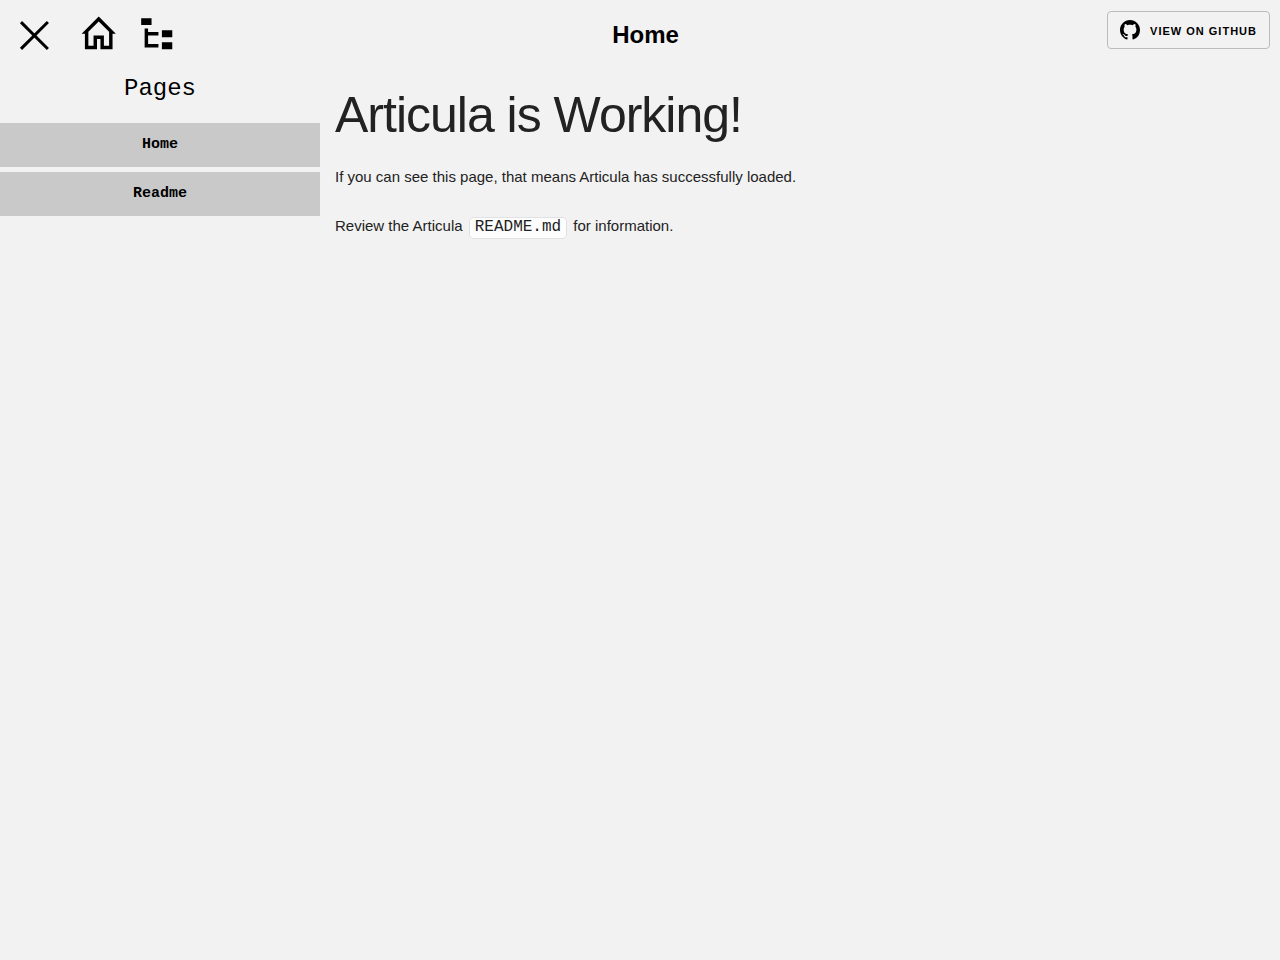
==== commit 2c6c5acc: "Update demo" ====
--- a/demo/index.html
+++ b/demo/index.html
@@ -1,7 +1,7 @@
 <!DOCTYPE html><html lang='en'><head><meta charset='utf-8'><script type='text/javascript'>window.addEventListener('load', function() {
 !function(e){if("object"==typeof exports&&"undefined"!=typeof module)module.exports=e();else if("function"==typeof define&&define.amd)define([],e);else{("undefined"!=typeof window?window:"undefined"!=typeof global?global:"undefined"!=typeof self?self:this).markdownit=e()}}(function(){return function e(r,t,n){function s(i,a){if(!t[i]){if(!r[i]){var c="function"==typeof require&&require;if(!a&&c)return c(i,!0);if(o)return o(i,!0);var l=new Error("Cannot find module '"+i+"'");throw l.code="MODULE_NOT_FOUND",l}var u=t[i]={exports:{}};r[i][0].call(u.exports,function(e){var t=r[i][1][e];return s(t||e)},u,u.exports,e,r,t,n)}return t[i].exports}for(var o="function"==typeof require&&require,i=0;i<n.length;i++)s(n[i]);return s}({1:[function(e,r,t){"use strict";r.exports=e("entities/maps/entities.json")},{"entities/maps/entities.json":52}],2:[function(e,r,t){"use strict";r.exports=["address","article","aside","base","basefont","blockquote","body","caption","center","col","colgroup","dd","details","dialog","dir","div","dl","dt","fieldset","figcaption","figure","footer","form","frame","frameset","h1","h2","h3","h4","h5","h6","head","header","hr","html","iframe","legend","li","link","main","menu","menuitem","meta","nav","noframes","ol","optgroup","option","p","param","section","source","summary","table","tbody","td","tfoot","th","thead","title","tr","track","ul"]},{}],3:[function(e,r,t){"use strict";var n="<[A-Za-z][A-Za-z0-9\\-]*(?:\\s+[a-zA-Z_:][a-zA-Z0-9:._-]*(?:\\s*=\\s*(?:[^\"'=<>`\\x00-\\x20]+|'[^']*'|\"[^\"]*\"))?)*\\s*\\/?>",s="<\\/[A-Za-z][A-Za-z0-9\\-]*\\s*>",o=new RegExp("^(?:"+n+"|"+s+"|\x3c!----\x3e|\x3c!--(?:-?[^>-])(?:-?[^-])*--\x3e|<[?].*?[?]>|<![A-Z]+\\s+[^>]*>|<!\\[CDATA\\[[\\s\\S]*?\\]\\]>)"),i=new RegExp("^(?:"+n+"|"+s+")");r.exports.HTML_TAG_RE=o,r.exports.HTML_OPEN_CLOSE_TAG_RE=i},{}],4:[function(e,r,t){"use strict";function n(e){return Object.prototype.toString.call(e)}function s(e,r){return l.call(e,r)}function o(e){return!(e>=55296&&e<=57343)&&(!(e>=64976&&e<=65007)&&(65535!=(65535&e)&&65534!=(65535&e)&&(!(e>=0&&e<=8)&&(11!==e&&(!(e>=14&&e<=31)&&(!(e>=127&&e<=159)&&!(e>1114111)))))))}function i(e){if(e>65535){var r=55296+((e-=65536)>>10),t=56320+(1023&e);return String.fromCharCode(r,t)}return String.fromCharCode(e)}function a(e,r){var t=0;return s(d,r)?d[r]:35===r.charCodeAt(0)&&f.test(r)&&(t="x"===r[1].toLowerCase()?parseInt(r.slice(2),16):parseInt(r.slice(1),10),o(t))?i(t):e}function c(e){return g[e]}var l=Object.prototype.hasOwnProperty,u=/\\([!"#$%&'()*+,\-.\/:;<=>?@[\\\]^_`{|}~])/g,p=/&([a-z#][a-z0-9]{1,31});/gi,h=new RegExp(u.source+"|"+p.source,"gi"),f=/^#((?:x[a-f0-9]{1,8}|[0-9]{1,8}))/i,d=e("./entities"),m=/[&<>"]/,_=/[&<>"]/g,g={"&":"&amp;","<":"&lt;",">":"&gt;",'"':"&quot;"},b=/[.?*+^$[\]\\(){}|-]/g,k=e("uc.micro/categories/P/regex");t.lib={},t.lib.mdurl=e("mdurl"),t.lib.ucmicro=e("uc.micro"),t.assign=function(e){return Array.prototype.slice.call(arguments,1).forEach(function(r){if(r){if("object"!=typeof r)throw new TypeError(r+"must be object");Object.keys(r).forEach(function(t){e[t]=r[t]})}}),e},t.isString=function(e){return"[object String]"===n(e)},t.has=s,t.unescapeMd=function(e){return e.indexOf("\\")<0?e:e.replace(u,"$1")},t.unescapeAll=function(e){return e.indexOf("\\")<0&&e.indexOf("&")<0?e:e.replace(h,function(e,r,t){return r||a(e,t)})},t.isValidEntityCode=o,t.fromCodePoint=i,t.escapeHtml=function(e){return m.test(e)?e.replace(_,c):e},t.arrayReplaceAt=function(e,r,t){return[].concat(e.slice(0,r),t,e.slice(r+1))},t.isSpace=function(e){switch(e){case 9:case 32:return!0}return!1},t.isWhiteSpace=function(e){if(e>=8192&&e<=8202)return!0;switch(e){case 9:case 10:case 11:case 12:case 13:case 32:case 160:case 5760:case 8239:case 8287:case 12288:return!0}return!1},t.isMdAsciiPunct=function(e){switch(e){case 33:case 34:case 35:case 36:case 37:case 38:case 39:case 40:case 41:case 42:case 43:case 44:case 45:case 46:case 47:case 58:case 59:case 60:case 61:case 62:case 63:case 64:case 91:case 92:case 93:case 94:case 95:case 96:case 123:case 124:case 125:case 126:return!0;default:return!1}},t.isPunctChar=function(e){return k.test(e)},t.escapeRE=function(e){return e.replace(b,"\\$&")},t.normalizeReference=function(e){return e.trim().replace(/\s+/g," ").toUpperCase()}},{"./entities":1,mdurl:58,"uc.micro":65,"uc.micro/categories/P/regex":63}],5:[function(e,r,t){"use strict";t.parseLinkLabel=e("./parse_link_label"),t.parseLinkDestination=e("./parse_link_destination"),t.parseLinkTitle=e("./parse_link_title")},{"./parse_link_destination":6,"./parse_link_label":7,"./parse_link_title":8}],6:[function(e,r,t){"use strict";var n=e("../common/utils").isSpace,s=e("../common/utils").unescapeAll;r.exports=function(e,r,t){var o,i,a=r,c={ok:!1,pos:0,lines:0,str:""};if(60===e.charCodeAt(r)){for(r++;r<t;){if(10===(o=e.charCodeAt(r))||n(o))return c;if(62===o)return c.pos=r+1,c.str=s(e.slice(a+1,r)),c.ok=!0,c;92===o&&r+1<t?r+=2:r++}return c}for(i=0;r<t&&32!==(o=e.charCodeAt(r))&&!(o<32||127===o);)if(92===o&&r+1<t)r+=2;else{if(40===o&&i++,41===o){if(0===i)break;i--}r++}return a===r?c:0!==i?c:(c.str=s(e.slice(a,r)),c.lines=0,c.pos=r,c.ok=!0,c)}},{"../common/utils":4}],7:[function(e,r,t){"use strict";r.exports=function(e,r,t){var n,s,o,i,a=-1,c=e.posMax,l=e.pos;for(e.pos=r+1,n=1;e.pos<c;){if(93===(o=e.src.charCodeAt(e.pos))&&0==--n){s=!0;break}if(i=e.pos,e.md.inline.skipToken(e),91===o)if(i===e.pos-1)n++;else if(t)return e.pos=l,-1}return s&&(a=e.pos),e.pos=l,a}},{}],8:[function(e,r,t){"use strict";var n=e("../common/utils").unescapeAll;r.exports=function(e,r,t){var s,o,i=0,a=r,c={ok:!1,pos:0,lines:0,str:""};if(r>=t)return c;if(34!==(o=e.charCodeAt(r))&&39!==o&&40!==o)return c;for(r++,40===o&&(o=41);r<t;){if((s=e.charCodeAt(r))===o)return c.pos=r+1,c.lines=i,c.str=n(e.slice(a+1,r)),c.ok=!0,c;10===s?i++:92===s&&r+1<t&&(r++,10===e.charCodeAt(r)&&i++),r++}return c}},{"../common/utils":4}],9:[function(e,r,t){"use strict";function n(e){var r=e.trim().toLowerCase();return!g.test(r)||!!b.test(r)}function s(e){var r=d.parse(e,!0);if(r.hostname&&(!r.protocol||k.indexOf(r.protocol)>=0))try{r.hostname=m.toASCII(r.hostname)}catch(e){}return d.encode(d.format(r))}function o(e){var r=d.parse(e,!0);if(r.hostname&&(!r.protocol||k.indexOf(r.protocol)>=0))try{r.hostname=m.toUnicode(r.hostname)}catch(e){}return d.decode(d.format(r))}function i(e,r){if(!(this instanceof i))return new i(e,r);r||a.isString(e)||(r=e||{},e="default"),this.inline=new h,this.block=new p,this.core=new u,this.renderer=new l,this.linkify=new f,this.validateLink=n,this.normalizeLink=s,this.normalizeLinkText=o,this.utils=a,this.helpers=a.assign({},c),this.options={},this.configure(e),r&&this.set(r)}var a=e("./common/utils"),c=e("./helpers"),l=e("./renderer"),u=e("./parser_core"),p=e("./parser_block"),h=e("./parser_inline"),f=e("linkify-it"),d=e("mdurl"),m=e("punycode"),_={default:e("./presets/default"),zero:e("./presets/zero"),commonmark:e("./presets/commonmark")},g=/^(vbscript|javascript|file|data):/,b=/^data:image\/(gif|png|jpeg|webp);/,k=["http:","https:","mailto:"];i.prototype.set=function(e){return a.assign(this.options,e),this},i.prototype.configure=function(e){var r,t=this;if(a.isString(e)&&(r=e,!(e=_[r])))throw new Error('Wrong `markdown-it` preset "'+r+'", check name');if(!e)throw new Error("Wrong `markdown-it` preset, can't be empty");return e.options&&t.set(e.options),e.components&&Object.keys(e.components).forEach(function(r){e.components[r].rules&&t[r].ruler.enableOnly(e.components[r].rules),e.components[r].rules2&&t[r].ruler2.enableOnly(e.components[r].rules2)}),this},i.prototype.enable=function(e,r){var t=[];Array.isArray(e)||(e=[e]),["core","block","inline"].forEach(function(r){t=t.concat(this[r].ruler.enable(e,!0))},this),t=t.concat(this.inline.ruler2.enable(e,!0));var n=e.filter(function(e){return t.indexOf(e)<0});if(n.length&&!r)throw new Error("MarkdownIt. Failed to enable unknown rule(s): "+n);return this},i.prototype.disable=function(e,r){var t=[];Array.isArray(e)||(e=[e]),["core","block","inline"].forEach(function(r){t=t.concat(this[r].ruler.disable(e,!0))},this),t=t.concat(this.inline.ruler2.disable(e,!0));var n=e.filter(function(e){return t.indexOf(e)<0});if(n.length&&!r)throw new Error("MarkdownIt. Failed to disable unknown rule(s): "+n);return this},i.prototype.use=function(e){var r=[this].concat(Array.prototype.slice.call(arguments,1));return e.apply(e,r),this},i.prototype.parse=function(e,r){if("string"!=typeof e)throw new Error("Input data should be a String");var t=new this.core.State(e,this,r);return this.core.process(t),t.tokens},i.prototype.render=function(e,r){return r=r||{},this.renderer.render(this.parse(e,r),this.options,r)},i.prototype.parseInline=function(e,r){var t=new this.core.State(e,this,r);return t.inlineMode=!0,this.core.process(t),t.tokens},i.prototype.renderInline=function(e,r){return r=r||{},this.renderer.render(this.parseInline(e,r),this.options,r)},r.exports=i},{"./common/utils":4,"./helpers":5,"./parser_block":10,"./parser_core":11,"./parser_inline":12,"./presets/commonmark":13,"./presets/default":14,"./presets/zero":15,"./renderer":16,"linkify-it":53,mdurl:58,punycode:60}],10:[function(e,r,t){"use strict";function n(){this.ruler=new s;for(var e=0;e<o.length;e++)this.ruler.push(o[e][0],o[e][1],{alt:(o[e][2]||[]).slice()})}var s=e("./ruler"),o=[["table",e("./rules_block/table"),["paragraph","reference"]],["code",e("./rules_block/code")],["fence",e("./rules_block/fence"),["paragraph","reference","blockquote","list"]],["blockquote",e("./rules_block/blockquote"),["paragraph","reference","blockquote","list"]],["hr",e("./rules_block/hr"),["paragraph","reference","blockquote","list"]],["list",e("./rules_block/list"),["paragraph","reference","blockquote"]],["reference",e("./rules_block/reference")],["heading",e("./rules_block/heading"),["paragraph","reference","blockquote"]],["lheading",e("./rules_block/lheading")],["html_block",e("./rules_block/html_block"),["paragraph","reference","blockquote"]],["paragraph",e("./rules_block/paragraph")]];n.prototype.tokenize=function(e,r,t){for(var n,s=this.ruler.getRules(""),o=s.length,i=r,a=!1,c=e.md.options.maxNesting;i<t&&(e.line=i=e.skipEmptyLines(i),!(i>=t))&&!(e.sCount[i]<e.blkIndent);){if(e.level>=c){e.line=t;break}for(n=0;n<o&&!s[n](e,i,t,!1);n++);e.tight=!a,e.isEmpty(e.line-1)&&(a=!0),(i=e.line)<t&&e.isEmpty(i)&&(a=!0,i++,e.line=i)}},n.prototype.parse=function(e,r,t,n){var s;e&&(s=new this.State(e,r,t,n),this.tokenize(s,s.line,s.lineMax))},n.prototype.State=e("./rules_block/state_block"),r.exports=n},{"./ruler":17,"./rules_block/blockquote":18,"./rules_block/code":19,"./rules_block/fence":20,"./rules_block/heading":21,"./rules_block/hr":22,"./rules_block/html_block":23,"./rules_block/lheading":24,"./rules_block/list":25,"./rules_block/paragraph":26,"./rules_block/reference":27,"./rules_block/state_block":28,"./rules_block/table":29}],11:[function(e,r,t){"use strict";function n(){this.ruler=new s;for(var e=0;e<o.length;e++)this.ruler.push(o[e][0],o[e][1])}var s=e("./ruler"),o=[["normalize",e("./rules_core/normalize")],["block",e("./rules_core/block")],["inline",e("./rules_core/inline")],["linkify",e("./rules_core/linkify")],["replacements",e("./rules_core/replacements")],["smartquotes",e("./rules_core/smartquotes")]];n.prototype.process=function(e){var r,t,n;for(r=0,t=(n=this.ruler.getRules("")).length;r<t;r++)n[r](e)},n.prototype.State=e("./rules_core/state_core"),r.exports=n},{"./ruler":17,"./rules_core/block":30,"./rules_core/inline":31,"./rules_core/linkify":32,"./rules_core/normalize":33,"./rules_core/replacements":34,"./rules_core/smartquotes":35,"./rules_core/state_core":36}],12:[function(e,r,t){"use strict";function n(){var e;for(this.ruler=new s,e=0;e<o.length;e++)this.ruler.push(o[e][0],o[e][1]);for(this.ruler2=new s,e=0;e<i.length;e++)this.ruler2.push(i[e][0],i[e][1])}var s=e("./ruler"),o=[["text",e("./rules_inline/text")],["newline",e("./rules_inline/newline")],["escape",e("./rules_inline/escape")],["backticks",e("./rules_inline/backticks")],["strikethrough",e("./rules_inline/strikethrough").tokenize],["emphasis",e("./rules_inline/emphasis").tokenize],["link",e("./rules_inline/link")],["image",e("./rules_inline/image")],["autolink",e("./rules_inline/autolink")],["html_inline",e("./rules_inline/html_inline")],["entity",e("./rules_inline/entity")]],i=[["balance_pairs",e("./rules_inline/balance_pairs")],["strikethrough",e("./rules_inline/strikethrough").postProcess],["emphasis",e("./rules_inline/emphasis").postProcess],["text_collapse",e("./rules_inline/text_collapse")]];n.prototype.skipToken=function(e){var r,t,n=e.pos,s=this.ruler.getRules(""),o=s.length,i=e.md.options.maxNesting,a=e.cache;if(void 0===a[n]){if(e.level<i)for(t=0;t<o&&(e.level++,r=s[t](e,!0),e.level--,!r);t++);else e.pos=e.posMax;r||e.pos++,a[n]=e.pos}else e.pos=a[n]},n.prototype.tokenize=function(e){for(var r,t,n=this.ruler.getRules(""),s=n.length,o=e.posMax,i=e.md.options.maxNesting;e.pos<o;){if(e.level<i)for(t=0;t<s&&!(r=n[t](e,!1));t++);if(r){if(e.pos>=o)break}else e.pending+=e.src[e.pos++]}e.pending&&e.pushPending()},n.prototype.parse=function(e,r,t,n){var s,o,i,a=new this.State(e,r,t,n);for(this.tokenize(a),i=(o=this.ruler2.getRules("")).length,s=0;s<i;s++)o[s](a)},n.prototype.State=e("./rules_inline/state_inline"),r.exports=n},{"./ruler":17,"./rules_inline/autolink":37,"./rules_inline/backticks":38,"./rules_inline/balance_pairs":39,"./rules_inline/emphasis":40,"./rules_inline/entity":41,"./rules_inline/escape":42,"./rules_inline/html_inline":43,"./rules_inline/image":44,"./rules_inline/link":45,"./rules_inline/newline":46,"./rules_inline/state_inline":47,"./rules_inline/strikethrough":48,"./rules_inline/text":49,"./rules_inline/text_collapse":50}],13:[function(e,r,t){"use strict";r.exports={options:{html:!0,xhtmlOut:!0,breaks:!1,langPrefix:"language-",linkify:!1,typographer:!1,quotes:"\u201c\u201d\u2018\u2019",highlight:null,maxNesting:20},components:{core:{rules:["normalize","block","inline"]},block:{rules:["blockquote","code","fence","heading","hr","html_block","lheading","list","reference","paragraph"]},inline:{rules:["autolink","backticks","emphasis","entity","escape","html_inline","image","link","newline","text"],rules2:["balance_pairs","emphasis","text_collapse"]}}}},{}],14:[function(e,r,t){"use strict";r.exports={options:{html:!1,xhtmlOut:!1,breaks:!1,langPrefix:"language-",linkify:!1,typographer:!1,quotes:"\u201c\u201d\u2018\u2019",highlight:null,maxNesting:100},components:{core:{},block:{},inline:{}}}},{}],15:[function(e,r,t){"use strict";r.exports={options:{html:!1,xhtmlOut:!1,breaks:!1,langPrefix:"language-",linkify:!1,typographer:!1,quotes:"\u201c\u201d\u2018\u2019",highlight:null,maxNesting:20},components:{core:{rules:["normalize","block","inline"]},block:{rules:["paragraph"]},inline:{rules:["text"],rules2:["balance_pairs","text_collapse"]}}}},{}],16:[function(e,r,t){"use strict";function n(){this.rules=s({},a)}var s=e("./common/utils").assign,o=e("./common/utils").unescapeAll,i=e("./common/utils").escapeHtml,a={};a.code_inline=function(e,r,t,n,s){var o=e[r];return"<code"+s.renderAttrs(o)+">"+i(e[r].content)+"</code>"},a.code_block=function(e,r,t,n,s){var o=e[r];return"<pre"+s.renderAttrs(o)+"><code>"+i(e[r].content)+"</code></pre>\n"},a.fence=function(e,r,t,n,s){var a,c,l,u,p=e[r],h=p.info?o(p.info).trim():"",f="";return h&&(f=h.split(/\s+/g)[0]),0===(a=t.highlight?t.highlight(p.content,f)||i(p.content):i(p.content)).indexOf("<pre")?a+"\n":h?(c=p.attrIndex("class"),l=p.attrs?p.attrs.slice():[],c<0?l.push(["class",t.langPrefix+f]):l[c][1]+=" "+t.langPrefix+f,u={attrs:l},"<pre><code"+s.renderAttrs(u)+">"+a+"</code></pre>\n"):"<pre><code"+s.renderAttrs(p)+">"+a+"</code></pre>\n"},a.image=function(e,r,t,n,s){var o=e[r];return o.attrs[o.attrIndex("alt")][1]=s.renderInlineAsText(o.children,t,n),s.renderToken(e,r,t)},a.hardbreak=function(e,r,t){return t.xhtmlOut?"<br />\n":"<br>\n"},a.softbreak=function(e,r,t){return t.breaks?t.xhtmlOut?"<br />\n":"<br>\n":"\n"},a.text=function(e,r){return i(e[r].content)},a.html_block=function(e,r){return e[r].content},a.html_inline=function(e,r){return e[r].content},n.prototype.renderAttrs=function(e){var r,t,n;if(!e.attrs)return"";for(n="",r=0,t=e.attrs.length;r<t;r++)n+=" "+i(e.attrs[r][0])+'="'+i(e.attrs[r][1])+'"';return n},n.prototype.renderToken=function(e,r,t){var n,s="",o=!1,i=e[r];return i.hidden?"":(i.block&&-1!==i.nesting&&r&&e[r-1].hidden&&(s+="\n"),s+=(-1===i.nesting?"</":"<")+i.tag,s+=this.renderAttrs(i),0===i.nesting&&t.xhtmlOut&&(s+=" /"),i.block&&(o=!0,1===i.nesting&&r+1<e.length&&("inline"===(n=e[r+1]).type||n.hidden?o=!1:-1===n.nesting&&n.tag===i.tag&&(o=!1))),s+=o?">\n":">")},n.prototype.renderInline=function(e,r,t){for(var n,s="",o=this.rules,i=0,a=e.length;i<a;i++)void 0!==o[n=e[i].type]?s+=o[n](e,i,r,t,this):s+=this.renderToken(e,i,r);return s},n.prototype.renderInlineAsText=function(e,r,t){for(var n="",s=0,o=e.length;s<o;s++)"text"===e[s].type?n+=e[s].content:"image"===e[s].type&&(n+=this.renderInlineAsText(e[s].children,r,t));return n},n.prototype.render=function(e,r,t){var n,s,o,i="",a=this.rules;for(n=0,s=e.length;n<s;n++)"inline"===(o=e[n].type)?i+=this.renderInline(e[n].children,r,t):void 0!==a[o]?i+=a[e[n].type](e,n,r,t,this):i+=this.renderToken(e,n,r,t);return i},r.exports=n},{"./common/utils":4}],17:[function(e,r,t){"use strict";function n(){this.__rules__=[],this.__cache__=null}n.prototype.__find__=function(e){for(var r=0;r<this.__rules__.length;r++)if(this.__rules__[r].name===e)return r;return-1},n.prototype.__compile__=function(){var e=this,r=[""];e.__rules__.forEach(function(e){e.enabled&&e.alt.forEach(function(e){r.indexOf(e)<0&&r.push(e)})}),e.__cache__={},r.forEach(function(r){e.__cache__[r]=[],e.__rules__.forEach(function(t){t.enabled&&(r&&t.alt.indexOf(r)<0||e.__cache__[r].push(t.fn))})})},n.prototype.at=function(e,r,t){var n=this.__find__(e),s=t||{};if(-1===n)throw new Error("Parser rule not found: "+e);this.__rules__[n].fn=r,this.__rules__[n].alt=s.alt||[],this.__cache__=null},n.prototype.before=function(e,r,t,n){var s=this.__find__(e),o=n||{};if(-1===s)throw new Error("Parser rule not found: "+e);this.__rules__.splice(s,0,{name:r,enabled:!0,fn:t,alt:o.alt||[]}),this.__cache__=null},n.prototype.after=function(e,r,t,n){var s=this.__find__(e),o=n||{};if(-1===s)throw new Error("Parser rule not found: "+e);this.__rules__.splice(s+1,0,{name:r,enabled:!0,fn:t,alt:o.alt||[]}),this.__cache__=null},n.prototype.push=function(e,r,t){var n=t||{};this.__rules__.push({name:e,enabled:!0,fn:r,alt:n.alt||[]}),this.__cache__=null},n.prototype.enable=function(e,r){Array.isArray(e)||(e=[e]);var t=[];return e.forEach(function(e){var n=this.__find__(e);if(n<0){if(r)return;throw new Error("Rules manager: invalid rule name "+e)}this.__rules__[n].enabled=!0,t.push(e)},this),this.__cache__=null,t},n.prototype.enableOnly=function(e,r){Array.isArray(e)||(e=[e]),this.__rules__.forEach(function(e){e.enabled=!1}),this.enable(e,r)},n.prototype.disable=function(e,r){Array.isArray(e)||(e=[e]);var t=[];return e.forEach(function(e){var n=this.__find__(e);if(n<0){if(r)return;throw new Error("Rules manager: invalid rule name "+e)}this.__rules__[n].enabled=!1,t.push(e)},this),this.__cache__=null,t},n.prototype.getRules=function(e){return null===this.__cache__&&this.__compile__(),this.__cache__[e]||[]},r.exports=n},{}],18:[function(e,r,t){"use strict";var n=e("../common/utils").isSpace;r.exports=function(e,r,t,s){var o,i,a,c,l,u,p,h,f,d,m,_,g,b,k,v,x,y,C,A,w=e.lineMax,D=e.bMarks[r]+e.tShift[r],q=e.eMarks[r];if(e.sCount[r]-e.blkIndent>=4)return!1;if(62!==e.src.charCodeAt(D++))return!1;if(s)return!0;for(c=f=e.sCount[r]+D-(e.bMarks[r]+e.tShift[r]),32===e.src.charCodeAt(D)?(D++,c++,f++,o=!1,v=!0):9===e.src.charCodeAt(D)?(v=!0,(e.bsCount[r]+f)%4==3?(D++,c++,f++,o=!1):o=!0):v=!1,d=[e.bMarks[r]],e.bMarks[r]=D;D<q&&(i=e.src.charCodeAt(D),n(i));)9===i?f+=4-(f+e.bsCount[r]+(o?1:0))%4:f++,D++;for(m=[e.bsCount[r]],e.bsCount[r]=e.sCount[r]+1+(v?1:0),u=D>=q,b=[e.sCount[r]],e.sCount[r]=f-c,k=[e.tShift[r]],e.tShift[r]=D-e.bMarks[r],y=e.md.block.ruler.getRules("blockquote"),g=e.parentType,e.parentType="blockquote",A=!1,h=r+1;h<t&&(e.sCount[h]<e.blkIndent&&(A=!0),D=e.bMarks[h]+e.tShift[h],q=e.eMarks[h],!(D>=q));h++)if(62!==e.src.charCodeAt(D++)||A){if(u)break;for(x=!1,a=0,l=y.length;a<l;a++)if(y[a](e,h,t,!0)){x=!0;break}if(x){e.lineMax=h,0!==e.blkIndent&&(d.push(e.bMarks[h]),m.push(e.bsCount[h]),k.push(e.tShift[h]),b.push(e.sCount[h]),e.sCount[h]-=e.blkIndent);break}d.push(e.bMarks[h]),m.push(e.bsCount[h]),k.push(e.tShift[h]),b.push(e.sCount[h]),e.sCount[h]=-1}else{for(c=f=e.sCount[h]+D-(e.bMarks[h]+e.tShift[h]),32===e.src.charCodeAt(D)?(D++,c++,f++,o=!1,v=!0):9===e.src.charCodeAt(D)?(v=!0,(e.bsCount[h]+f)%4==3?(D++,c++,f++,o=!1):o=!0):v=!1,d.push(e.bMarks[h]),e.bMarks[h]=D;D<q&&(i=e.src.charCodeAt(D),n(i));)9===i?f+=4-(f+e.bsCount[h]+(o?1:0))%4:f++,D++;u=D>=q,m.push(e.bsCount[h]),e.bsCount[h]=e.sCount[h]+1+(v?1:0),b.push(e.sCount[h]),e.sCount[h]=f-c,k.push(e.tShift[h]),e.tShift[h]=D-e.bMarks[h]}for(_=e.blkIndent,e.blkIndent=0,(C=e.push("blockquote_open","blockquote",1)).markup=">",C.map=p=[r,0],e.md.block.tokenize(e,r,h),(C=e.push("blockquote_close","blockquote",-1)).markup=">",e.lineMax=w,e.parentType=g,p[1]=e.line,a=0;a<k.length;a++)e.bMarks[a+r]=d[a],e.tShift[a+r]=k[a],e.sCount[a+r]=b[a],e.bsCount[a+r]=m[a];return e.blkIndent=_,!0}},{"../common/utils":4}],19:[function(e,r,t){"use strict";r.exports=function(e,r,t){var n,s,o;if(e.sCount[r]-e.blkIndent<4)return!1;for(s=n=r+1;n<t;)if(e.isEmpty(n))n++;else{if(!(e.sCount[n]-e.blkIndent>=4))break;s=++n}return e.line=s,o=e.push("code_block","code",0),o.content=e.getLines(r,s,4+e.blkIndent,!0),o.map=[r,e.line],!0}},{}],20:[function(e,r,t){"use strict";r.exports=function(e,r,t,n){var s,o,i,a,c,l,u,p=!1,h=e.bMarks[r]+e.tShift[r],f=e.eMarks[r];if(e.sCount[r]-e.blkIndent>=4)return!1;if(h+3>f)return!1;if(126!==(s=e.src.charCodeAt(h))&&96!==s)return!1;if(c=h,h=e.skipChars(h,s),(o=h-c)<3)return!1;if(u=e.src.slice(c,h),(i=e.src.slice(h,f)).indexOf(String.fromCharCode(s))>=0)return!1;if(n)return!0;for(a=r;!(++a>=t)&&(h=c=e.bMarks[a]+e.tShift[a],f=e.eMarks[a],!(h<f&&e.sCount[a]<e.blkIndent));)if(e.src.charCodeAt(h)===s&&!(e.sCount[a]-e.blkIndent>=4||(h=e.skipChars(h,s))-c<o||(h=e.skipSpaces(h))<f)){p=!0;break}return o=e.sCount[r],e.line=a+(p?1:0),l=e.push("fence","code",0),l.info=i,l.content=e.getLines(r+1,a,o,!0),l.markup=u,l.map=[r,e.line],!0}},{}],21:[function(e,r,t){"use strict";var n=e("../common/utils").isSpace;r.exports=function(e,r,t,s){var o,i,a,c,l=e.bMarks[r]+e.tShift[r],u=e.eMarks[r];if(e.sCount[r]-e.blkIndent>=4)return!1;if(35!==(o=e.src.charCodeAt(l))||l>=u)return!1;for(i=1,o=e.src.charCodeAt(++l);35===o&&l<u&&i<=6;)i++,o=e.src.charCodeAt(++l);return!(i>6||l<u&&!n(o))&&(!!s||(u=e.skipSpacesBack(u,l),(a=e.skipCharsBack(u,35,l))>l&&n(e.src.charCodeAt(a-1))&&(u=a),e.line=r+1,c=e.push("heading_open","h"+String(i),1),c.markup="########".slice(0,i),c.map=[r,e.line],c=e.push("inline","",0),c.content=e.src.slice(l,u).trim(),c.map=[r,e.line],c.children=[],c=e.push("heading_close","h"+String(i),-1),c.markup="########".slice(0,i),!0))}},{"../common/utils":4}],22:[function(e,r,t){"use strict";var n=e("../common/utils").isSpace;r.exports=function(e,r,t,s){var o,i,a,c,l=e.bMarks[r]+e.tShift[r],u=e.eMarks[r];if(e.sCount[r]-e.blkIndent>=4)return!1;if(42!==(o=e.src.charCodeAt(l++))&&45!==o&&95!==o)return!1;for(i=1;l<u;){if((a=e.src.charCodeAt(l++))!==o&&!n(a))return!1;a===o&&i++}return!(i<3)&&(!!s||(e.line=r+1,c=e.push("hr","hr",0),c.map=[r,e.line],c.markup=Array(i+1).join(String.fromCharCode(o)),!0))}},{"../common/utils":4}],23:[function(e,r,t){"use strict";var n=e("../common/html_blocks"),s=e("../common/html_re").HTML_OPEN_CLOSE_TAG_RE,o=[[/^<(script|pre|style)(?=(\s|>|$))/i,/<\/(script|pre|style)>/i,!0],[/^<!--/,/-->/,!0],[/^<\?/,/\?>/,!0],[/^<![A-Z]/,/>/,!0],[/^<!\[CDATA\[/,/\]\]>/,!0],[new RegExp("^</?("+n.join("|")+")(?=(\\s|/?>|$))","i"),/^$/,!0],[new RegExp(s.source+"\\s*$"),/^$/,!1]];r.exports=function(e,r,t,n){var s,i,a,c,l=e.bMarks[r]+e.tShift[r],u=e.eMarks[r];if(e.sCount[r]-e.blkIndent>=4)return!1;if(!e.md.options.html)return!1;if(60!==e.src.charCodeAt(l))return!1;for(c=e.src.slice(l,u),s=0;s<o.length&&!o[s][0].test(c);s++);if(s===o.length)return!1;if(n)return o[s][2];if(i=r+1,!o[s][1].test(c))for(;i<t&&!(e.sCount[i]<e.blkIndent);i++)if(l=e.bMarks[i]+e.tShift[i],u=e.eMarks[i],c=e.src.slice(l,u),o[s][1].test(c)){0!==c.length&&i++;break}return e.line=i,a=e.push("html_block","",0),a.map=[r,i],a.content=e.getLines(r,i,e.blkIndent,!0),!0}},{"../common/html_blocks":2,"../common/html_re":3}],24:[function(e,r,t){"use strict";r.exports=function(e,r,t){var n,s,o,i,a,c,l,u,p,h,f=r+1,d=e.md.block.ruler.getRules("paragraph");if(e.sCount[r]-e.blkIndent>=4)return!1;for(h=e.parentType,e.parentType="paragraph";f<t&&!e.isEmpty(f);f++)if(!(e.sCount[f]-e.blkIndent>3)){if(e.sCount[f]>=e.blkIndent&&(c=e.bMarks[f]+e.tShift[f],l=e.eMarks[f],c<l&&(45===(p=e.src.charCodeAt(c))||61===p)&&(c=e.skipChars(c,p),(c=e.skipSpaces(c))>=l))){u=61===p?1:2;break}if(!(e.sCount[f]<0)){for(s=!1,o=0,i=d.length;o<i;o++)if(d[o](e,f,t,!0)){s=!0;break}if(s)break}}return!!u&&(n=e.getLines(r,f,e.blkIndent,!1).trim(),e.line=f+1,a=e.push("heading_open","h"+String(u),1),a.markup=String.fromCharCode(p),a.map=[r,e.line],a=e.push("inline","",0),a.content=n,a.map=[r,e.line-1],a.children=[],a=e.push("heading_close","h"+String(u),-1),a.markup=String.fromCharCode(p),e.parentType=h,!0)}},{}],25:[function(e,r,t){"use strict";function n(e,r){var t,n,s,o;return n=e.bMarks[r]+e.tShift[r],s=e.eMarks[r],42!==(t=e.src.charCodeAt(n++))&&45!==t&&43!==t?-1:n<s&&(o=e.src.charCodeAt(n),!i(o))?-1:n}function s(e,r){var t,n=e.bMarks[r]+e.tShift[r],s=n,o=e.eMarks[r];if(s+1>=o)return-1;if((t=e.src.charCodeAt(s++))<48||t>57)return-1;for(;;){if(s>=o)return-1;if(!((t=e.src.charCodeAt(s++))>=48&&t<=57)){if(41===t||46===t)break;return-1}if(s-n>=10)return-1}return s<o&&(t=e.src.charCodeAt(s),!i(t))?-1:s}function o(e,r){var t,n,s=e.level+2;for(t=r+2,n=e.tokens.length-2;t<n;t++)e.tokens[t].level===s&&"paragraph_open"===e.tokens[t].type&&(e.tokens[t+2].hidden=!0,e.tokens[t].hidden=!0,t+=2)}var i=e("../common/utils").isSpace;r.exports=function(e,r,t,i){var a,c,l,u,p,h,f,d,m,_,g,b,k,v,x,y,C,A,w,D,q,E,S,F,L,z,T,I,R=!1,M=!0;if(e.sCount[r]-e.blkIndent>=4)return!1;if(i&&"paragraph"===e.parentType&&e.tShift[r]>=e.blkIndent&&(R=!0),(S=s(e,r))>=0){if(f=!0,L=e.bMarks[r]+e.tShift[r],k=Number(e.src.substr(L,S-L-1)),R&&1!==k)return!1}else{if(!((S=n(e,r))>=0))return!1;f=!1}if(R&&e.skipSpaces(S)>=e.eMarks[r])return!1;if(b=e.src.charCodeAt(S-1),i)return!0;for(g=e.tokens.length,f?(I=e.push("ordered_list_open","ol",1),1!==k&&(I.attrs=[["start",k]])):I=e.push("bullet_list_open","ul",1),I.map=_=[r,0],I.markup=String.fromCharCode(b),x=r,F=!1,T=e.md.block.ruler.getRules("list"),w=e.parentType,e.parentType="list";x<t;){for(E=S,v=e.eMarks[x],h=y=e.sCount[x]+S-(e.bMarks[r]+e.tShift[r]);E<v;){if(9===(a=e.src.charCodeAt(E)))y+=4-(y+e.bsCount[x])%4;else{if(32!==a)break;y++}E++}if(c=E,(p=c>=v?1:y-h)>4&&(p=1),u=h+p,I=e.push("list_item_open","li",1),I.markup=String.fromCharCode(b),I.map=d=[r,0],C=e.blkIndent,q=e.tight,D=e.tShift[r],A=e.sCount[r],e.blkIndent=u,e.tight=!0,e.tShift[r]=c-e.bMarks[r],e.sCount[r]=y,c>=v&&e.isEmpty(r+1)?e.line=Math.min(e.line+2,t):e.md.block.tokenize(e,r,t,!0),e.tight&&!F||(M=!1),F=e.line-r>1&&e.isEmpty(e.line-1),e.blkIndent=C,e.tShift[r]=D,e.sCount[r]=A,e.tight=q,I=e.push("list_item_close","li",-1),I.markup=String.fromCharCode(b),x=r=e.line,d[1]=x,c=e.bMarks[r],x>=t)break;if(e.sCount[x]<e.blkIndent)break;for(z=!1,l=0,m=T.length;l<m;l++)if(T[l](e,x,t,!0)){z=!0;break}if(z)break;if(f){if((S=s(e,x))<0)break}else if((S=n(e,x))<0)break;if(b!==e.src.charCodeAt(S-1))break}return I=f?e.push("ordered_list_close","ol",-1):e.push("bullet_list_close","ul",-1),I.markup=String.fromCharCode(b),_[1]=x,e.line=x,e.parentType=w,M&&o(e,g),!0}},{"../common/utils":4}],26:[function(e,r,t){"use strict";r.exports=function(e,r){var t,n,s,o,i,a,c=r+1,l=e.md.block.ruler.getRules("paragraph"),u=e.lineMax;for(a=e.parentType,e.parentType="paragraph";c<u&&!e.isEmpty(c);c++)if(!(e.sCount[c]-e.blkIndent>3||e.sCount[c]<0)){for(n=!1,s=0,o=l.length;s<o;s++)if(l[s](e,c,u,!0)){n=!0;break}if(n)break}return t=e.getLines(r,c,e.blkIndent,!1).trim(),e.line=c,i=e.push("paragraph_open","p",1),i.map=[r,e.line],i=e.push("inline","",0),i.content=t,i.map=[r,e.line],i.children=[],i=e.push("paragraph_close","p",-1),e.parentType=a,!0}},{}],27:[function(e,r,t){"use strict";var n=e("../common/utils").normalizeReference,s=e("../common/utils").isSpace;r.exports=function(e,r,t,o){var i,a,c,l,u,p,h,f,d,m,_,g,b,k,v,x,y=0,C=e.bMarks[r]+e.tShift[r],A=e.eMarks[r],w=r+1;if(e.sCount[r]-e.blkIndent>=4)return!1;if(91!==e.src.charCodeAt(C))return!1;for(;++C<A;)if(93===e.src.charCodeAt(C)&&92!==e.src.charCodeAt(C-1)){if(C+1===A)return!1;if(58!==e.src.charCodeAt(C+1))return!1;break}for(l=e.lineMax,v=e.md.block.ruler.getRules("reference"),m=e.parentType,e.parentType="reference";w<l&&!e.isEmpty(w);w++)if(!(e.sCount[w]-e.blkIndent>3||e.sCount[w]<0)){for(k=!1,p=0,h=v.length;p<h;p++)if(v[p](e,w,l,!0)){k=!0;break}if(k)break}for(A=(b=e.getLines(r,w,e.blkIndent,!1).trim()).length,C=1;C<A;C++){if(91===(i=b.charCodeAt(C)))return!1;if(93===i){d=C;break}10===i?y++:92===i&&++C<A&&10===b.charCodeAt(C)&&y++}if(d<0||58!==b.charCodeAt(d+1))return!1;for(C=d+2;C<A;C++)if(10===(i=b.charCodeAt(C)))y++;else if(!s(i))break;if(!(_=e.md.helpers.parseLinkDestination(b,C,A)).ok)return!1;if(u=e.md.normalizeLink(_.str),!e.md.validateLink(u))return!1;for(a=C=_.pos,c=y+=_.lines,g=C;C<A;C++)if(10===(i=b.charCodeAt(C)))y++;else if(!s(i))break;for(_=e.md.helpers.parseLinkTitle(b,C,A),C<A&&g!==C&&_.ok?(x=_.str,C=_.pos,y+=_.lines):(x="",C=a,y=c);C<A&&(i=b.charCodeAt(C),s(i));)C++;if(C<A&&10!==b.charCodeAt(C)&&x)for(x="",C=a,y=c;C<A&&(i=b.charCodeAt(C),s(i));)C++;return!(C<A&&10!==b.charCodeAt(C))&&(!!(f=n(b.slice(1,d)))&&(!!o||(void 0===e.env.references&&(e.env.references={}),void 0===e.env.references[f]&&(e.env.references[f]={title:x,href:u}),e.parentType=m,e.line=r+y+1,!0)))}},{"../common/utils":4}],28:[function(e,r,t){"use strict";function n(e,r,t,n){var s,i,a,c,l,u,p,h;for(this.src=e,this.md=r,this.env=t,this.tokens=n,this.bMarks=[],this.eMarks=[],this.tShift=[],this.sCount=[],this.bsCount=[],this.blkIndent=0,this.line=0,this.lineMax=0,this.tight=!1,this.ddIndent=-1,this.parentType="root",this.level=0,this.result="",h=!1,a=c=u=p=0,l=(i=this.src).length;c<l;c++){if(s=i.charCodeAt(c),!h){if(o(s)){u++,9===s?p+=4-p%4:p++;continue}h=!0}10!==s&&c!==l-1||(10!==s&&c++,this.bMarks.push(a),this.eMarks.push(c),this.tShift.push(u),this.sCount.push(p),this.bsCount.push(0),h=!1,u=0,p=0,a=c+1)}this.bMarks.push(i.length),this.eMarks.push(i.length),this.tShift.push(0),this.sCount.push(0),this.bsCount.push(0),this.lineMax=this.bMarks.length-1}var s=e("../token"),o=e("../common/utils").isSpace;n.prototype.push=function(e,r,t){var n=new s(e,r,t);return n.block=!0,t<0&&this.level--,n.level=this.level,t>0&&this.level++,this.tokens.push(n),n},n.prototype.isEmpty=function(e){return this.bMarks[e]+this.tShift[e]>=this.eMarks[e]},n.prototype.skipEmptyLines=function(e){for(var r=this.lineMax;e<r&&!(this.bMarks[e]+this.tShift[e]<this.eMarks[e]);e++);return e},n.prototype.skipSpaces=function(e){for(var r,t=this.src.length;e<t&&(r=this.src.charCodeAt(e),o(r));e++);return e},n.prototype.skipSpacesBack=function(e,r){if(e<=r)return e;for(;e>r;)if(!o(this.src.charCodeAt(--e)))return e+1;return e},n.prototype.skipChars=function(e,r){for(var t=this.src.length;e<t&&this.src.charCodeAt(e)===r;e++);return e},n.prototype.skipCharsBack=function(e,r,t){if(e<=t)return e;for(;e>t;)if(r!==this.src.charCodeAt(--e))return e+1;return e},n.prototype.getLines=function(e,r,t,n){var s,i,a,c,l,u,p,h=e;if(e>=r)return"";for(u=new Array(r-e),s=0;h<r;h++,s++){for(i=0,p=c=this.bMarks[h],l=h+1<r||n?this.eMarks[h]+1:this.eMarks[h];c<l&&i<t;){if(a=this.src.charCodeAt(c),o(a))9===a?i+=4-(i+this.bsCount[h])%4:i++;else{if(!(c-p<this.tShift[h]))break;i++}c++}u[s]=i>t?new Array(i-t+1).join(" ")+this.src.slice(c,l):this.src.slice(c,l)}return u.join("")},n.prototype.Token=s,r.exports=n},{"../common/utils":4,"../token":51}],29:[function(e,r,t){"use strict";function n(e,r){var t=e.bMarks[r]+e.blkIndent,n=e.eMarks[r];return e.src.substr(t,n-t)}function s(e){var r,t=[],n=0,s=e.length,o=0,i=0,a=!1,c=0;for(r=e.charCodeAt(n);n<s;)96===r?a?(a=!1,c=n):o%2==0&&(a=!0,c=n):124!==r||o%2!=0||a||(t.push(e.substring(i,n)),i=n+1),92===r?o++:o=0,++n===s&&a&&(a=!1,n=c+1),r=e.charCodeAt(n);return t.push(e.substring(i)),t}var o=e("../common/utils").isSpace;r.exports=function(e,r,t,i){var a,c,l,u,p,h,f,d,m,_,g,b;if(r+2>t)return!1;if(p=r+1,e.sCount[p]<e.blkIndent)return!1;if(e.sCount[p]-e.blkIndent>=4)return!1;if((l=e.bMarks[p]+e.tShift[p])>=e.eMarks[p])return!1;if(124!==(a=e.src.charCodeAt(l++))&&45!==a&&58!==a)return!1;for(;l<e.eMarks[p];){if(124!==(a=e.src.charCodeAt(l))&&45!==a&&58!==a&&!o(a))return!1;l++}for(h=(c=n(e,r+1)).split("|"),m=[],u=0;u<h.length;u++){if(!(_=h[u].trim())){if(0===u||u===h.length-1)continue;return!1}if(!/^:?-+:?$/.test(_))return!1;58===_.charCodeAt(_.length-1)?m.push(58===_.charCodeAt(0)?"center":"right"):58===_.charCodeAt(0)?m.push("left"):m.push("")}if(-1===(c=n(e,r).trim()).indexOf("|"))return!1;if(e.sCount[r]-e.blkIndent>=4)return!1;if(h=s(c.replace(/^\||\|$/g,"")),(f=h.length)>m.length)return!1;if(i)return!0;for((d=e.push("table_open","table",1)).map=g=[r,0],(d=e.push("thead_open","thead",1)).map=[r,r+1],(d=e.push("tr_open","tr",1)).map=[r,r+1],u=0;u<h.length;u++)(d=e.push("th_open","th",1)).map=[r,r+1],m[u]&&(d.attrs=[["style","text-align:"+m[u]]]),(d=e.push("inline","",0)).content=h[u].trim(),d.map=[r,r+1],d.children=[],d=e.push("th_close","th",-1);for(d=e.push("tr_close","tr",-1),d=e.push("thead_close","thead",-1),(d=e.push("tbody_open","tbody",1)).map=b=[r+2,0],p=r+2;p<t&&!(e.sCount[p]<e.blkIndent)&&-1!==(c=n(e,p).trim()).indexOf("|")&&!(e.sCount[p]-e.blkIndent>=4);p++){for(h=s(c.replace(/^\||\|$/g,"")),d=e.push("tr_open","tr",1),u=0;u<f;u++)d=e.push("td_open","td",1),m[u]&&(d.attrs=[["style","text-align:"+m[u]]]),(d=e.push("inline","",0)).content=h[u]?h[u].trim():"",d.children=[],d=e.push("td_close","td",-1);d=e.push("tr_close","tr",-1)}return d=e.push("tbody_close","tbody",-1),d=e.push("table_close","table",-1),g[1]=b[1]=p,e.line=p,!0}},{"../common/utils":4}],30:[function(e,r,t){"use strict";r.exports=function(e){var r;e.inlineMode?((r=new e.Token("inline","",0)).content=e.src,r.map=[0,1],r.children=[],e.tokens.push(r)):e.md.block.parse(e.src,e.md,e.env,e.tokens)}},{}],31:[function(e,r,t){"use strict";r.exports=function(e){var r,t,n,s=e.tokens;for(t=0,n=s.length;t<n;t++)"inline"===(r=s[t]).type&&e.md.inline.parse(r.content,e.md,e.env,r.children)}},{}],32:[function(e,r,t){"use strict";function n(e){return/^<a[>\s]/i.test(e)}function s(e){return/^<\/a\s*>/i.test(e)}var o=e("../common/utils").arrayReplaceAt;r.exports=function(e){var r,t,i,a,c,l,u,p,h,f,d,m,_,g,b,k,v,x=e.tokens;if(e.md.options.linkify)for(t=0,i=x.length;t<i;t++)if("inline"===x[t].type&&e.md.linkify.pretest(x[t].content))for(_=0,r=(a=x[t].children).length-1;r>=0;r--)if("link_close"!==(l=a[r]).type){if("html_inline"===l.type&&(n(l.content)&&_>0&&_--,s(l.content)&&_++),!(_>0)&&"text"===l.type&&e.md.linkify.test(l.content)){for(h=l.content,v=e.md.linkify.match(h),u=[],m=l.level,d=0,p=0;p<v.length;p++)g=v[p].url,b=e.md.normalizeLink(g),e.md.validateLink(b)&&(k=v[p].text,k=v[p].schema?"mailto:"!==v[p].schema||/^mailto:/i.test(k)?e.md.normalizeLinkText(k):e.md.normalizeLinkText("mailto:"+k).replace(/^mailto:/,""):e.md.normalizeLinkText("http://"+k).replace(/^http:\/\//,""),(f=v[p].index)>d&&((c=new e.Token("text","",0)).content=h.slice(d,f),c.level=m,u.push(c)),(c=new e.Token("link_open","a",1)).attrs=[["href",b]],c.level=m++,c.markup="linkify",c.info="auto",u.push(c),(c=new e.Token("text","",0)).content=k,c.level=m,u.push(c),(c=new e.Token("link_close","a",-1)).level=--m,c.markup="linkify",c.info="auto",u.push(c),d=v[p].lastIndex);d<h.length&&((c=new e.Token("text","",0)).content=h.slice(d),c.level=m,u.push(c)),x[t].children=a=o(a,r,u)}}else for(r--;a[r].level!==l.level&&"link_open"!==a[r].type;)r--}},{"../common/utils":4}],33:[function(e,r,t){"use strict";var n=/\r[\n\u0085]?|[\u2424\u2028\u0085]/g,s=/\u0000/g;r.exports=function(e){var r;r=(r=e.src.replace(n,"\n")).replace(s,"\ufffd"),e.src=r}},{}],34:[function(e,r,t){"use strict";function n(e,r){return l[r.toLowerCase()]}function s(e){var r,t,s=0;for(r=e.length-1;r>=0;r--)"text"!==(t=e[r]).type||s||(t.content=t.content.replace(c,n)),"link_open"===t.type&&"auto"===t.info&&s--,"link_close"===t.type&&"auto"===t.info&&s++}function o(e){var r,t,n=0;for(r=e.length-1;r>=0;r--)"text"!==(t=e[r]).type||n||i.test(t.content)&&(t.content=t.content.replace(/\+-/g,"\xb1").replace(/\.{2,}/g,"\u2026").replace(/([?!])\u2026/g,"$1..").replace(/([?!]){4,}/g,"$1$1$1").replace(/,{2,}/g,",").replace(/(^|[^-])---([^-]|$)/gm,"$1\u2014$2").replace(/(^|\s)--(\s|$)/gm,"$1\u2013$2").replace(/(^|[^-\s])--([^-\s]|$)/gm,"$1\u2013$2")),"link_open"===t.type&&"auto"===t.info&&n--,"link_close"===t.type&&"auto"===t.info&&n++}var i=/\+-|\.\.|\?\?\?\?|!!!!|,,|--/,a=/\((c|tm|r|p)\)/i,c=/\((c|tm|r|p)\)/gi,l={c:"\xa9",r:"\xae",p:"\xa7",tm:"\u2122"};r.exports=function(e){var r;if(e.md.options.typographer)for(r=e.tokens.length-1;r>=0;r--)"inline"===e.tokens[r].type&&(a.test(e.tokens[r].content)&&s(e.tokens[r].children),i.test(e.tokens[r].content)&&o(e.tokens[r].children))}},{}],35:[function(e,r,t){"use strict";function n(e,r,t){return e.substr(0,r)+t+e.substr(r+1)}function s(e,r){var t,s,c,p,h,f,d,m,_,g,b,k,v,x,y,C,A,w,D,q,E;for(D=[],t=0;t<e.length;t++){for(s=e[t],d=e[t].level,A=D.length-1;A>=0&&!(D[A].level<=d);A--);if(D.length=A+1,"text"===s.type){h=0,f=(c=s.content).length;e:for(;h<f&&(l.lastIndex=h,p=l.exec(c));){if(y=C=!0,h=p.index+1,w="'"===p[0],_=32,p.index-1>=0)_=c.charCodeAt(p.index-1);else for(A=t-1;A>=0;A--)if("text"===e[A].type){_=e[A].content.charCodeAt(e[A].content.length-1);break}if(g=32,h<f)g=c.charCodeAt(h);else for(A=t+1;A<e.length;A++)if("text"===e[A].type){g=e[A].content.charCodeAt(0);break}if(b=a(_)||i(String.fromCharCode(_)),k=a(g)||i(String.fromCharCode(g)),v=o(_),(x=o(g))?y=!1:k&&(v||b||(y=!1)),v?C=!1:b&&(x||k||(C=!1)),34===g&&'"'===p[0]&&_>=48&&_<=57&&(C=y=!1),y&&C&&(y=!1,C=k),y||C){if(C)for(A=D.length-1;A>=0&&(m=D[A],!(D[A].level<d));A--)if(m.single===w&&D[A].level===d){m=D[A],w?(q=r.md.options.quotes[2],E=r.md.options.quotes[3]):(q=r.md.options.quotes[0],E=r.md.options.quotes[1]),s.content=n(s.content,p.index,E),e[m.token].content=n(e[m.token].content,m.pos,q),h+=E.length-1,m.token===t&&(h+=q.length-1),f=(c=s.content).length,D.length=A;continue e}y?D.push({token:t,pos:p.index,single:w,level:d}):C&&w&&(s.content=n(s.content,p.index,u))}else w&&(s.content=n(s.content,p.index,u))}}}}var o=e("../common/utils").isWhiteSpace,i=e("../common/utils").isPunctChar,a=e("../common/utils").isMdAsciiPunct,c=/['"]/,l=/['"]/g,u="\u2019";r.exports=function(e){var r;if(e.md.options.typographer)for(r=e.tokens.length-1;r>=0;r--)"inline"===e.tokens[r].type&&c.test(e.tokens[r].content)&&s(e.tokens[r].children,e)}},{"../common/utils":4}],36:[function(e,r,t){"use strict";function n(e,r,t){this.src=e,this.env=t,this.tokens=[],this.inlineMode=!1,this.md=r}var s=e("../token");n.prototype.Token=s,r.exports=n},{"../token":51}],37:[function(e,r,t){"use strict";var n=/^<([a-zA-Z0-9.!#$%&'*+\/=?^_`{|}~-]+@[a-zA-Z0-9](?:[a-zA-Z0-9-]{0,61}[a-zA-Z0-9])?(?:\.[a-zA-Z0-9](?:[a-zA-Z0-9-]{0,61}[a-zA-Z0-9])?)*)>/,s=/^<([a-zA-Z][a-zA-Z0-9+.\-]{1,31}):([^<>\x00-\x20]*)>/;r.exports=function(e,r){var t,o,i,a,c,l,u=e.pos;return 60===e.src.charCodeAt(u)&&!((t=e.src.slice(u)).indexOf(">")<0||(s.test(t)?(o=t.match(s),a=o[0].slice(1,-1),c=e.md.normalizeLink(a),!e.md.validateLink(c)||(r||((l=e.push("link_open","a",1)).attrs=[["href",c]],l.markup="autolink",l.info="auto",(l=e.push("text","",0)).content=e.md.normalizeLinkText(a),(l=e.push("link_close","a",-1)).markup="autolink",l.info="auto"),e.pos+=o[0].length,0)):!n.test(t)||(i=t.match(n),a=i[0].slice(1,-1),c=e.md.normalizeLink("mailto:"+a),!e.md.validateLink(c)||(r||((l=e.push("link_open","a",1)).attrs=[["href",c]],l.markup="autolink",l.info="auto",(l=e.push("text","",0)).content=e.md.normalizeLinkText(a),(l=e.push("link_close","a",-1)).markup="autolink",l.info="auto"),e.pos+=i[0].length,0))))}},{}],38:[function(e,r,t){"use strict";r.exports=function(e,r){var t,n,s,o,i,a,c=e.pos;if(96!==e.src.charCodeAt(c))return!1;for(t=c,c++,n=e.posMax;c<n&&96===e.src.charCodeAt(c);)c++;for(s=e.src.slice(t,c),o=i=c;-1!==(o=e.src.indexOf("`",i));){for(i=o+1;i<n&&96===e.src.charCodeAt(i);)i++;if(i-o===s.length)return r||((a=e.push("code_inline","code",0)).markup=s,a.content=e.src.slice(c,o).replace(/[ \n]+/g," ").trim()),e.pos=i,!0}return r||(e.pending+=s),e.pos+=s.length,!0}},{}],39:[function(e,r,t){"use strict";r.exports=function(e){var r,t,n,s,o=e.delimiters,i=e.delimiters.length;for(r=0;r<i;r++)if((n=o[r]).close)for(t=r-n.jump-1;t>=0;){if((s=o[t]).open&&s.marker===n.marker&&s.end<0&&s.level===n.level&&!((s.close||n.open)&&void 0!==s.length&&void 0!==n.length&&(s.length+n.length)%3==0)){n.jump=r-t,n.open=!1,s.end=r,s.jump=0;break}t-=s.jump+1}}},{}],40:[function(e,r,t){"use strict";r.exports.tokenize=function(e,r){var t,n,s=e.pos,o=e.src.charCodeAt(s);if(r)return!1;if(95!==o&&42!==o)return!1;for(n=e.scanDelims(e.pos,42===o),t=0;t<n.length;t++)e.push("text","",0).content=String.fromCharCode(o),e.delimiters.push({marker:o,length:n.length,jump:t,token:e.tokens.length-1,level:e.level,end:-1,open:n.can_open,close:n.can_close});return e.pos+=n.length,!0},r.exports.postProcess=function(e){var r,t,n,s,o,i,a=e.delimiters;for(r=e.delimiters.length-1;r>=0;r--)95!==(t=a[r]).marker&&42!==t.marker||-1!==t.end&&(n=a[t.end],i=r>0&&a[r-1].end===t.end+1&&a[r-1].token===t.token-1&&a[t.end+1].token===n.token+1&&a[r-1].marker===t.marker,o=String.fromCharCode(t.marker),(s=e.tokens[t.token]).type=i?"strong_open":"em_open",s.tag=i?"strong":"em",s.nesting=1,s.markup=i?o+o:o,s.content="",(s=e.tokens[n.token]).type=i?"strong_close":"em_close",s.tag=i?"strong":"em",s.nesting=-1,s.markup=i?o+o:o,s.content="",i&&(e.tokens[a[r-1].token].content="",e.tokens[a[t.end+1].token].content="",r--))}},{}],41:[function(e,r,t){"use strict";var n=e("../common/entities"),s=e("../common/utils").has,o=e("../common/utils").isValidEntityCode,i=e("../common/utils").fromCodePoint,a=/^&#((?:x[a-f0-9]{1,8}|[0-9]{1,8}));/i,c=/^&([a-z][a-z0-9]{1,31});/i;r.exports=function(e,r){var t,l,u=e.pos,p=e.posMax;if(38!==e.src.charCodeAt(u))return!1;if(u+1<p)if(35===e.src.charCodeAt(u+1)){if(l=e.src.slice(u).match(a))return r||(t="x"===l[1][0].toLowerCase()?parseInt(l[1].slice(1),16):parseInt(l[1],10),e.pending+=i(o(t)?t:65533)),e.pos+=l[0].length,!0}else if((l=e.src.slice(u).match(c))&&s(n,l[1]))return r||(e.pending+=n[l[1]]),e.pos+=l[0].length,!0;return r||(e.pending+="&"),e.pos++,!0}},{"../common/entities":1,"../common/utils":4}],42:[function(e,r,t){"use strict";for(var n=e("../common/utils").isSpace,s=[],o=0;o<256;o++)s.push(0);"\\!\"#$%&'()*+,./:;<=>?@[]^_`{|}~-".split("").forEach(function(e){s[e.charCodeAt(0)]=1}),r.exports=function(e,r){var t,o=e.pos,i=e.posMax;if(92!==e.src.charCodeAt(o))return!1;if(++o<i){if((t=e.src.charCodeAt(o))<256&&0!==s[t])return r||(e.pending+=e.src[o]),e.pos+=2,!0;if(10===t){for(r||e.push("hardbreak","br",0),o++;o<i&&(t=e.src.charCodeAt(o),n(t));)o++;return e.pos=o,!0}}return r||(e.pending+="\\"),e.pos++,!0}},{"../common/utils":4}],43:[function(e,r,t){"use strict";function n(e){var r=32|e;return r>=97&&r<=122}var s=e("../common/html_re").HTML_TAG_RE;r.exports=function(e,r){var t,o,i,a=e.pos;return!!e.md.options.html&&(i=e.posMax,!(60!==e.src.charCodeAt(a)||a+2>=i)&&(!(33!==(t=e.src.charCodeAt(a+1))&&63!==t&&47!==t&&!n(t))&&(!!(o=e.src.slice(a).match(s))&&(r||(e.push("html_inline","",0).content=e.src.slice(a,a+o[0].length)),e.pos+=o[0].length,!0))))}},{"../common/html_re":3}],44:[function(e,r,t){"use strict";var n=e("../common/utils").normalizeReference,s=e("../common/utils").isSpace;r.exports=function(e,r){var t,o,i,a,c,l,u,p,h,f,d,m,_,g="",b=e.pos,k=e.posMax;if(33!==e.src.charCodeAt(e.pos))return!1;if(91!==e.src.charCodeAt(e.pos+1))return!1;if(l=e.pos+2,(c=e.md.helpers.parseLinkLabel(e,e.pos+1,!1))<0)return!1;if((u=c+1)<k&&40===e.src.charCodeAt(u)){for(u++;u<k&&(o=e.src.charCodeAt(u),s(o)||10===o);u++);if(u>=k)return!1;for(_=u,(h=e.md.helpers.parseLinkDestination(e.src,u,e.posMax)).ok&&(g=e.md.normalizeLink(h.str),e.md.validateLink(g)?u=h.pos:g=""),_=u;u<k&&(o=e.src.charCodeAt(u),s(o)||10===o);u++);if(h=e.md.helpers.parseLinkTitle(e.src,u,e.posMax),u<k&&_!==u&&h.ok)for(f=h.str,u=h.pos;u<k&&(o=e.src.charCodeAt(u),s(o)||10===o);u++);else f="";if(u>=k||41!==e.src.charCodeAt(u))return e.pos=b,!1;u++}else{if(void 0===e.env.references)return!1;if(u<k&&91===e.src.charCodeAt(u)?(_=u+1,(u=e.md.helpers.parseLinkLabel(e,u))>=0?a=e.src.slice(_,u++):u=c+1):u=c+1,a||(a=e.src.slice(l,c)),!(p=e.env.references[n(a)]))return e.pos=b,!1;g=p.href,f=p.title}return r||(i=e.src.slice(l,c),e.md.inline.parse(i,e.md,e.env,m=[]),(d=e.push("image","img",0)).attrs=t=[["src",g],["alt",""]],d.children=m,d.content=i,f&&t.push(["title",f])),e.pos=u,e.posMax=k,!0}},{"../common/utils":4}],45:[function(e,r,t){"use strict";var n=e("../common/utils").normalizeReference,s=e("../common/utils").isSpace;r.exports=function(e,r){var t,o,i,a,c,l,u,p,h,f="",d=e.pos,m=e.posMax,_=e.pos,g=!0;if(91!==e.src.charCodeAt(e.pos))return!1;if(c=e.pos+1,(a=e.md.helpers.parseLinkLabel(e,e.pos,!0))<0)return!1;if((l=a+1)<m&&40===e.src.charCodeAt(l)){for(g=!1,l++;l<m&&(o=e.src.charCodeAt(l),s(o)||10===o);l++);if(l>=m)return!1;for(_=l,(u=e.md.helpers.parseLinkDestination(e.src,l,e.posMax)).ok&&(f=e.md.normalizeLink(u.str),e.md.validateLink(f)?l=u.pos:f=""),_=l;l<m&&(o=e.src.charCodeAt(l),s(o)||10===o);l++);if(u=e.md.helpers.parseLinkTitle(e.src,l,e.posMax),l<m&&_!==l&&u.ok)for(h=u.str,l=u.pos;l<m&&(o=e.src.charCodeAt(l),s(o)||10===o);l++);else h="";(l>=m||41!==e.src.charCodeAt(l))&&(g=!0),l++}if(g){if(void 0===e.env.references)return!1;if(l<m&&91===e.src.charCodeAt(l)?(_=l+1,(l=e.md.helpers.parseLinkLabel(e,l))>=0?i=e.src.slice(_,l++):l=a+1):l=a+1,i||(i=e.src.slice(c,a)),!(p=e.env.references[n(i)]))return e.pos=d,!1;f=p.href,h=p.title}return r||(e.pos=c,e.posMax=a,e.push("link_open","a",1).attrs=t=[["href",f]],h&&t.push(["title",h]),e.md.inline.tokenize(e),e.push("link_close","a",-1)),e.pos=l,e.posMax=m,!0}},{"../common/utils":4}],46:[function(e,r,t){"use strict";var n=e("../common/utils").isSpace;r.exports=function(e,r){var t,s,o=e.pos;if(10!==e.src.charCodeAt(o))return!1;for(t=e.pending.length-1,s=e.posMax,r||(t>=0&&32===e.pending.charCodeAt(t)?t>=1&&32===e.pending.charCodeAt(t-1)?(e.pending=e.pending.replace(/ +$/,""),e.push("hardbreak","br",0)):(e.pending=e.pending.slice(0,-1),e.push("softbreak","br",0)):e.push("softbreak","br",0)),o++;o<s&&n(e.src.charCodeAt(o));)o++;return e.pos=o,!0}},{"../common/utils":4}],47:[function(e,r,t){"use strict";function n(e,r,t,n){this.src=e,this.env=t,this.md=r,this.tokens=n,this.pos=0,this.posMax=this.src.length,this.level=0,this.pending="",this.pendingLevel=0,this.cache={},this.delimiters=[]}var s=e("../token"),o=e("../common/utils").isWhiteSpace,i=e("../common/utils").isPunctChar,a=e("../common/utils").isMdAsciiPunct;n.prototype.pushPending=function(){var e=new s("text","",0);return e.content=this.pending,e.level=this.pendingLevel,this.tokens.push(e),this.pending="",e},n.prototype.push=function(e,r,t){this.pending&&this.pushPending();var n=new s(e,r,t);return t<0&&this.level--,n.level=this.level,t>0&&this.level++,this.pendingLevel=this.level,this.tokens.push(n),n},n.prototype.scanDelims=function(e,r){var t,n,s,c,l,u,p,h,f,d=e,m=!0,_=!0,g=this.posMax,b=this.src.charCodeAt(e);for(t=e>0?this.src.charCodeAt(e-1):32;d<g&&this.src.charCodeAt(d)===b;)d++;return s=d-e,n=d<g?this.src.charCodeAt(d):32,p=a(t)||i(String.fromCharCode(t)),f=a(n)||i(String.fromCharCode(n)),u=o(t),(h=o(n))?m=!1:f&&(u||p||(m=!1)),u?_=!1:p&&(h||f||(_=!1)),r?(c=m,l=_):(c=m&&(!_||p),l=_&&(!m||f)),{can_open:c,can_close:l,length:s}},n.prototype.Token=s,r.exports=n},{"../common/utils":4,"../token":51}],48:[function(e,r,t){"use strict";r.exports.tokenize=function(e,r){var t,n,s,o,i=e.pos,a=e.src.charCodeAt(i);if(r)return!1;if(126!==a)return!1;if(n=e.scanDelims(e.pos,!0),s=n.length,o=String.fromCharCode(a),s<2)return!1;for(s%2&&(e.push("text","",0).content=o,s--),t=0;t<s;t+=2)e.push("text","",0).content=o+o,e.delimiters.push({marker:a,jump:t,token:e.tokens.length-1,level:e.level,end:-1,open:n.can_open,close:n.can_close});return e.pos+=n.length,!0},r.exports.postProcess=function(e){var r,t,n,s,o,i=[],a=e.delimiters,c=e.delimiters.length;for(r=0;r<c;r++)126===(n=a[r]).marker&&-1!==n.end&&(s=a[n.end],(o=e.tokens[n.token]).type="s_open",o.tag="s",o.nesting=1,o.markup="~~",o.content="",(o=e.tokens[s.token]).type="s_close",o.tag="s",o.nesting=-1,o.markup="~~",o.content="","text"===e.tokens[s.token-1].type&&"~"===e.tokens[s.token-1].content&&i.push(s.token-1));for(;i.length;){for(t=(r=i.pop())+1;t<e.tokens.length&&"s_close"===e.tokens[t].type;)t++;r!==--t&&(o=e.tokens[t],e.tokens[t]=e.tokens[r],e.tokens[r]=o)}}},{}],49:[function(e,r,t){"use strict";function n(e){switch(e){case 10:case 33:case 35:case 36:case 37:case 38:case 42:case 43:case 45:case 58:case 60:case 61:case 62:case 64:case 91:case 92:case 93:case 94:case 95:case 96:case 123:case 125:case 126:return!0;default:return!1}}r.exports=function(e,r){for(var t=e.pos;t<e.posMax&&!n(e.src.charCodeAt(t));)t++;return t!==e.pos&&(r||(e.pending+=e.src.slice(e.pos,t)),e.pos=t,!0)}},{}],50:[function(e,r,t){"use strict";r.exports=function(e){var r,t,n=0,s=e.tokens,o=e.tokens.length;for(r=t=0;r<o;r++)n+=s[r].nesting,s[r].level=n,"text"===s[r].type&&r+1<o&&"text"===s[r+1].type?s[r+1].content=s[r].content+s[r+1].content:(r!==t&&(s[t]=s[r]),t++);r!==t&&(s.length=t)}},{}],51:[function(e,r,t){"use strict";function n(e,r,t){this.type=e,this.tag=r,this.attrs=null,this.map=null,this.nesting=t,this.level=0,this.children=null,this.content="",this.markup="",this.info="",this.meta=null,this.block=!1,this.hidden=!1}n.prototype.attrIndex=function(e){var r,t,n;if(!this.attrs)return-1;for(t=0,n=(r=this.attrs).length;t<n;t++)if(r[t][0]===e)return t;return-1},n.prototype.attrPush=function(e){this.attrs?this.attrs.push(e):this.attrs=[e]},n.prototype.attrSet=function(e,r){var t=this.attrIndex(e),n=[e,r];t<0?this.attrPush(n):this.attrs[t]=n},n.prototype.attrGet=function(e){var r=this.attrIndex(e),t=null;return r>=0&&(t=this.attrs[r][1]),t},n.prototype.attrJoin=function(e,r){var t=this.attrIndex(e);t<0?this.attrPush([e,r]):this.attrs[t][1]=this.attrs[t][1]+" "+r},r.exports=n},{}],52:[function(e,r,t){r.exports={Aacute:"\xc1",aacute:"\xe1",Abreve:"\u0102",abreve:"\u0103",ac:"\u223e",acd:"\u223f",acE:"\u223e\u0333",Acirc:"\xc2",acirc:"\xe2",acute:"\xb4",Acy:"\u0410",acy:"\u0430",AElig:"\xc6",aelig:"\xe6",af:"\u2061",Afr:"\ud835\udd04",afr:"\ud835\udd1e",Agrave:"\xc0",agrave:"\xe0",alefsym:"\u2135",aleph:"\u2135",Alpha:"\u0391",alpha:"\u03b1",Amacr:"\u0100",amacr:"\u0101",amalg:"\u2a3f",amp:"&",AMP:"&",andand:"\u2a55",And:"\u2a53",and:"\u2227",andd:"\u2a5c",andslope:"\u2a58",andv:"\u2a5a",ang:"\u2220",ange:"\u29a4",angle:"\u2220",angmsdaa:"\u29a8",angmsdab:"\u29a9",angmsdac:"\u29aa",angmsdad:"\u29ab",angmsdae:"\u29ac",angmsdaf:"\u29ad",angmsdag:"\u29ae",angmsdah:"\u29af",angmsd:"\u2221",angrt:"\u221f",angrtvb:"\u22be",angrtvbd:"\u299d",angsph:"\u2222",angst:"\xc5",angzarr:"\u237c",Aogon:"\u0104",aogon:"\u0105",Aopf:"\ud835\udd38",aopf:"\ud835\udd52",apacir:"\u2a6f",ap:"\u2248",apE:"\u2a70",ape:"\u224a",apid:"\u224b",apos:"'",ApplyFunction:"\u2061",approx:"\u2248",approxeq:"\u224a",Aring:"\xc5",aring:"\xe5",Ascr:"\ud835\udc9c",ascr:"\ud835\udcb6",Assign:"\u2254",ast:"*",asymp:"\u2248",asympeq:"\u224d",Atilde:"\xc3",atilde:"\xe3",Auml:"\xc4",auml:"\xe4",awconint:"\u2233",awint:"\u2a11",backcong:"\u224c",backepsilon:"\u03f6",backprime:"\u2035",backsim:"\u223d",backsimeq:"\u22cd",Backslash:"\u2216",Barv:"\u2ae7",barvee:"\u22bd",barwed:"\u2305",Barwed:"\u2306",barwedge:"\u2305",bbrk:"\u23b5",bbrktbrk:"\u23b6",bcong:"\u224c",Bcy:"\u0411",bcy:"\u0431",bdquo:"\u201e",becaus:"\u2235",because:"\u2235",Because:"\u2235",bemptyv:"\u29b0",bepsi:"\u03f6",bernou:"\u212c",Bernoullis:"\u212c",Beta:"\u0392",beta:"\u03b2",beth:"\u2136",between:"\u226c",Bfr:"\ud835\udd05",bfr:"\ud835\udd1f",bigcap:"\u22c2",bigcirc:"\u25ef",bigcup:"\u22c3",bigodot:"\u2a00",bigoplus:"\u2a01",bigotimes:"\u2a02",bigsqcup:"\u2a06",bigstar:"\u2605",bigtriangledown:"\u25bd",bigtriangleup:"\u25b3",biguplus:"\u2a04",bigvee:"\u22c1",bigwedge:"\u22c0",bkarow:"\u290d",blacklozenge:"\u29eb",blacksquare:"\u25aa",blacktriangle:"\u25b4",blacktriangledown:"\u25be",blacktriangleleft:"\u25c2",blacktriangleright:"\u25b8",blank:"\u2423",blk12:"\u2592",blk14:"\u2591",blk34:"\u2593",block:"\u2588",bne:"=\u20e5",bnequiv:"\u2261\u20e5",bNot:"\u2aed",bnot:"\u2310",Bopf:"\ud835\udd39",bopf:"\ud835\udd53",bot:"\u22a5",bottom:"\u22a5",bowtie:"\u22c8",boxbox:"\u29c9",boxdl:"\u2510",boxdL:"\u2555",boxDl:"\u2556",boxDL:"\u2557",boxdr:"\u250c",boxdR:"\u2552",boxDr:"\u2553",boxDR:"\u2554",boxh:"\u2500",boxH:"\u2550",boxhd:"\u252c",boxHd:"\u2564",boxhD:"\u2565",boxHD:"\u2566",boxhu:"\u2534",boxHu:"\u2567",boxhU:"\u2568",boxHU:"\u2569",boxminus:"\u229f",boxplus:"\u229e",boxtimes:"\u22a0",boxul:"\u2518",boxuL:"\u255b",boxUl:"\u255c",boxUL:"\u255d",boxur:"\u2514",boxuR:"\u2558",boxUr:"\u2559",boxUR:"\u255a",boxv:"\u2502",boxV:"\u2551",boxvh:"\u253c",boxvH:"\u256a",boxVh:"\u256b",boxVH:"\u256c",boxvl:"\u2524",boxvL:"\u2561",boxVl:"\u2562",boxVL:"\u2563",boxvr:"\u251c",boxvR:"\u255e",boxVr:"\u255f",boxVR:"\u2560",bprime:"\u2035",breve:"\u02d8",Breve:"\u02d8",brvbar:"\xa6",bscr:"\ud835\udcb7",Bscr:"\u212c",bsemi:"\u204f",bsim:"\u223d",bsime:"\u22cd",bsolb:"\u29c5",bsol:"\\",bsolhsub:"\u27c8",bull:"\u2022",bullet:"\u2022",bump:"\u224e",bumpE:"\u2aae",bumpe:"\u224f",Bumpeq:"\u224e",bumpeq:"\u224f",Cacute:"\u0106",cacute:"\u0107",capand:"\u2a44",capbrcup:"\u2a49",capcap:"\u2a4b",cap:"\u2229",Cap:"\u22d2",capcup:"\u2a47",capdot:"\u2a40",CapitalDifferentialD:"\u2145",caps:"\u2229\ufe00",caret:"\u2041",caron:"\u02c7",Cayleys:"\u212d",ccaps:"\u2a4d",Ccaron:"\u010c",ccaron:"\u010d",Ccedil:"\xc7",ccedil:"\xe7",Ccirc:"\u0108",ccirc:"\u0109",Cconint:"\u2230",ccups:"\u2a4c",ccupssm:"\u2a50",Cdot:"\u010a",cdot:"\u010b",cedil:"\xb8",Cedilla:"\xb8",cemptyv:"\u29b2",cent:"\xa2",centerdot:"\xb7",CenterDot:"\xb7",cfr:"\ud835\udd20",Cfr:"\u212d",CHcy:"\u0427",chcy:"\u0447",check:"\u2713",checkmark:"\u2713",Chi:"\u03a7",chi:"\u03c7",circ:"\u02c6",circeq:"\u2257",circlearrowleft:"\u21ba",circlearrowright:"\u21bb",circledast:"\u229b",circledcirc:"\u229a",circleddash:"\u229d",CircleDot:"\u2299",circledR:"\xae",circledS:"\u24c8",CircleMinus:"\u2296",CirclePlus:"\u2295",CircleTimes:"\u2297",cir:"\u25cb",cirE:"\u29c3",cire:"\u2257",cirfnint:"\u2a10",cirmid:"\u2aef",cirscir:"\u29c2",ClockwiseContourIntegral:"\u2232",CloseCurlyDoubleQuote:"\u201d",CloseCurlyQuote:"\u2019",clubs:"\u2663",clubsuit:"\u2663",colon:":",Colon:"\u2237",Colone:"\u2a74",colone:"\u2254",coloneq:"\u2254",comma:",",commat:"@",comp:"\u2201",compfn:"\u2218",complement:"\u2201",complexes:"\u2102",cong:"\u2245",congdot:"\u2a6d",Congruent:"\u2261",conint:"\u222e",Conint:"\u222f",ContourIntegral:"\u222e",copf:"\ud835\udd54",Copf:"\u2102",coprod:"\u2210",Coproduct:"\u2210",copy:"\xa9",COPY:"\xa9",copysr:"\u2117",CounterClockwiseContourIntegral:"\u2233",crarr:"\u21b5",cross:"\u2717",Cross:"\u2a2f",Cscr:"\ud835\udc9e",cscr:"\ud835\udcb8",csub:"\u2acf",csube:"\u2ad1",csup:"\u2ad0",csupe:"\u2ad2",ctdot:"\u22ef",cudarrl:"\u2938",cudarrr:"\u2935",cuepr:"\u22de",cuesc:"\u22df",cularr:"\u21b6",cularrp:"\u293d",cupbrcap:"\u2a48",cupcap:"\u2a46",CupCap:"\u224d",cup:"\u222a",Cup:"\u22d3",cupcup:"\u2a4a",cupdot:"\u228d",cupor:"\u2a45",cups:"\u222a\ufe00",curarr:"\u21b7",curarrm:"\u293c",curlyeqprec:"\u22de",curlyeqsucc:"\u22df",curlyvee:"\u22ce",curlywedge:"\u22cf",curren:"\xa4",curvearrowleft:"\u21b6",curvearrowright:"\u21b7",cuvee:"\u22ce",cuwed:"\u22cf",cwconint:"\u2232",cwint:"\u2231",cylcty:"\u232d",dagger:"\u2020",Dagger:"\u2021",daleth:"\u2138",darr:"\u2193",Darr:"\u21a1",dArr:"\u21d3",dash:"\u2010",Dashv:"\u2ae4",dashv:"\u22a3",dbkarow:"\u290f",dblac:"\u02dd",Dcaron:"\u010e",dcaron:"\u010f",Dcy:"\u0414",dcy:"\u0434",ddagger:"\u2021",ddarr:"\u21ca",DD:"\u2145",dd:"\u2146",DDotrahd:"\u2911",ddotseq:"\u2a77",deg:"\xb0",Del:"\u2207",Delta:"\u0394",delta:"\u03b4",demptyv:"\u29b1",dfisht:"\u297f",Dfr:"\ud835\udd07",dfr:"\ud835\udd21",dHar:"\u2965",dharl:"\u21c3",dharr:"\u21c2",DiacriticalAcute:"\xb4",DiacriticalDot:"\u02d9",DiacriticalDoubleAcute:"\u02dd",DiacriticalGrave:"`",DiacriticalTilde:"\u02dc",diam:"\u22c4",diamond:"\u22c4",Diamond:"\u22c4",diamondsuit:"\u2666",diams:"\u2666",die:"\xa8",DifferentialD:"\u2146",digamma:"\u03dd",disin:"\u22f2",div:"\xf7",divide:"\xf7",divideontimes:"\u22c7",divonx:"\u22c7",DJcy:"\u0402",djcy:"\u0452",dlcorn:"\u231e",dlcrop:"\u230d",dollar:"$",Dopf:"\ud835\udd3b",dopf:"\ud835\udd55",Dot:"\xa8",dot:"\u02d9",DotDot:"\u20dc",doteq:"\u2250",doteqdot:"\u2251",DotEqual:"\u2250",dotminus:"\u2238",dotplus:"\u2214",dotsquare:"\u22a1",doublebarwedge:"\u2306",DoubleContourIntegral:"\u222f",DoubleDot:"\xa8",DoubleDownArrow:"\u21d3",DoubleLeftArrow:"\u21d0",DoubleLeftRightArrow:"\u21d4",DoubleLeftTee:"\u2ae4",DoubleLongLeftArrow:"\u27f8",DoubleLongLeftRightArrow:"\u27fa",DoubleLongRightArrow:"\u27f9",DoubleRightArrow:"\u21d2",DoubleRightTee:"\u22a8",DoubleUpArrow:"\u21d1",DoubleUpDownArrow:"\u21d5",DoubleVerticalBar:"\u2225",DownArrowBar:"\u2913",downarrow:"\u2193",DownArrow:"\u2193",Downarrow:"\u21d3",DownArrowUpArrow:"\u21f5",DownBreve:"\u0311",downdownarrows:"\u21ca",downharpoonleft:"\u21c3",downharpoonright:"\u21c2",DownLeftRightVector:"\u2950",DownLeftTeeVector:"\u295e",DownLeftVectorBar:"\u2956",DownLeftVector:"\u21bd",DownRightTeeVector:"\u295f",DownRightVectorBar:"\u2957",DownRightVector:"\u21c1",DownTeeArrow:"\u21a7",DownTee:"\u22a4",drbkarow:"\u2910",drcorn:"\u231f",drcrop:"\u230c",Dscr:"\ud835\udc9f",dscr:"\ud835\udcb9",DScy:"\u0405",dscy:"\u0455",dsol:"\u29f6",Dstrok:"\u0110",dstrok:"\u0111",dtdot:"\u22f1",dtri:"\u25bf",dtrif:"\u25be",duarr:"\u21f5",duhar:"\u296f",dwangle:"\u29a6",DZcy:"\u040f",dzcy:"\u045f",dzigrarr:"\u27ff",Eacute:"\xc9",eacute:"\xe9",easter:"\u2a6e",Ecaron:"\u011a",ecaron:"\u011b",Ecirc:"\xca",ecirc:"\xea",ecir:"\u2256",ecolon:"\u2255",Ecy:"\u042d",ecy:"\u044d",eDDot:"\u2a77",Edot:"\u0116",edot:"\u0117",eDot:"\u2251",ee:"\u2147",efDot:"\u2252",Efr:"\ud835\udd08",efr:"\ud835\udd22",eg:"\u2a9a",Egrave:"\xc8",egrave:"\xe8",egs:"\u2a96",egsdot:"\u2a98",el:"\u2a99",Element:"\u2208",elinters:"\u23e7",ell:"\u2113",els:"\u2a95",elsdot:"\u2a97",Emacr:"\u0112",emacr:"\u0113",empty:"\u2205",emptyset:"\u2205",EmptySmallSquare:"\u25fb",emptyv:"\u2205",EmptyVerySmallSquare:"\u25ab",emsp13:"\u2004",emsp14:"\u2005",emsp:"\u2003",ENG:"\u014a",eng:"\u014b",ensp:"\u2002",Eogon:"\u0118",eogon:"\u0119",Eopf:"\ud835\udd3c",eopf:"\ud835\udd56",epar:"\u22d5",eparsl:"\u29e3",eplus:"\u2a71",epsi:"\u03b5",Epsilon:"\u0395",epsilon:"\u03b5",epsiv:"\u03f5",eqcirc:"\u2256",eqcolon:"\u2255",eqsim:"\u2242",eqslantgtr:"\u2a96",eqslantless:"\u2a95",Equal:"\u2a75",equals:"=",EqualTilde:"\u2242",equest:"\u225f",Equilibrium:"\u21cc",equiv:"\u2261",equivDD:"\u2a78",eqvparsl:"\u29e5",erarr:"\u2971",erDot:"\u2253",escr:"\u212f",Escr:"\u2130",esdot:"\u2250",Esim:"\u2a73",esim:"\u2242",Eta:"\u0397",eta:"\u03b7",ETH:"\xd0",eth:"\xf0",Euml:"\xcb",euml:"\xeb",euro:"\u20ac",excl:"!",exist:"\u2203",Exists:"\u2203",expectation:"\u2130",exponentiale:"\u2147",ExponentialE:"\u2147",fallingdotseq:"\u2252",Fcy:"\u0424",fcy:"\u0444",female:"\u2640",ffilig:"\ufb03",fflig:"\ufb00",ffllig:"\ufb04",Ffr:"\ud835\udd09",ffr:"\ud835\udd23",filig:"\ufb01",FilledSmallSquare:"\u25fc",FilledVerySmallSquare:"\u25aa",fjlig:"fj",flat:"\u266d",fllig:"\ufb02",fltns:"\u25b1",fnof:"\u0192",Fopf:"\ud835\udd3d",fopf:"\ud835\udd57",forall:"\u2200",ForAll:"\u2200",fork:"\u22d4",forkv:"\u2ad9",Fouriertrf:"\u2131",fpartint:"\u2a0d",frac12:"\xbd",frac13:"\u2153",frac14:"\xbc",frac15:"\u2155",frac16:"\u2159",frac18:"\u215b",frac23:"\u2154",frac25:"\u2156",frac34:"\xbe",frac35:"\u2157",frac38:"\u215c",frac45:"\u2158",frac56:"\u215a",frac58:"\u215d",frac78:"\u215e",frasl:"\u2044",frown:"\u2322",fscr:"\ud835\udcbb",Fscr:"\u2131",gacute:"\u01f5",Gamma:"\u0393",gamma:"\u03b3",Gammad:"\u03dc",gammad:"\u03dd",gap:"\u2a86",Gbreve:"\u011e",gbreve:"\u011f",Gcedil:"\u0122",Gcirc:"\u011c",gcirc:"\u011d",Gcy:"\u0413",gcy:"\u0433",Gdot:"\u0120",gdot:"\u0121",ge:"\u2265",gE:"\u2267",gEl:"\u2a8c",gel:"\u22db",geq:"\u2265",geqq:"\u2267",geqslant:"\u2a7e",gescc:"\u2aa9",ges:"\u2a7e",gesdot:"\u2a80",gesdoto:"\u2a82",gesdotol:"\u2a84",gesl:"\u22db\ufe00",gesles:"\u2a94",Gfr:"\ud835\udd0a",gfr:"\ud835\udd24",gg:"\u226b",Gg:"\u22d9",ggg:"\u22d9",gimel:"\u2137",GJcy:"\u0403",gjcy:"\u0453",gla:"\u2aa5",gl:"\u2277",glE:"\u2a92",glj:"\u2aa4",gnap:"\u2a8a",gnapprox:"\u2a8a",gne:"\u2a88",gnE:"\u2269",gneq:"\u2a88",gneqq:"\u2269",gnsim:"\u22e7",Gopf:"\ud835\udd3e",gopf:"\ud835\udd58",grave:"`",GreaterEqual:"\u2265",GreaterEqualLess:"\u22db",GreaterFullEqual:"\u2267",GreaterGreater:"\u2aa2",GreaterLess:"\u2277",GreaterSlantEqual:"\u2a7e",GreaterTilde:"\u2273",Gscr:"\ud835\udca2",gscr:"\u210a",gsim:"\u2273",gsime:"\u2a8e",gsiml:"\u2a90",gtcc:"\u2aa7",gtcir:"\u2a7a",gt:">",GT:">",Gt:"\u226b",gtdot:"\u22d7",gtlPar:"\u2995",gtquest:"\u2a7c",gtrapprox:"\u2a86",gtrarr:"\u2978",gtrdot:"\u22d7",gtreqless:"\u22db",gtreqqless:"\u2a8c",gtrless:"\u2277",gtrsim:"\u2273",gvertneqq:"\u2269\ufe00",gvnE:"\u2269\ufe00",Hacek:"\u02c7",hairsp:"\u200a",half:"\xbd",hamilt:"\u210b",HARDcy:"\u042a",hardcy:"\u044a",harrcir:"\u2948",harr:"\u2194",hArr:"\u21d4",harrw:"\u21ad",Hat:"^",hbar:"\u210f",Hcirc:"\u0124",hcirc:"\u0125",hearts:"\u2665",heartsuit:"\u2665",hellip:"\u2026",hercon:"\u22b9",hfr:"\ud835\udd25",Hfr:"\u210c",HilbertSpace:"\u210b",hksearow:"\u2925",hkswarow:"\u2926",hoarr:"\u21ff",homtht:"\u223b",hookleftarrow:"\u21a9",hookrightarrow:"\u21aa",hopf:"\ud835\udd59",Hopf:"\u210d",horbar:"\u2015",HorizontalLine:"\u2500",hscr:"\ud835\udcbd",Hscr:"\u210b",hslash:"\u210f",Hstrok:"\u0126",hstrok:"\u0127",HumpDownHump:"\u224e",HumpEqual:"\u224f",hybull:"\u2043",hyphen:"\u2010",Iacute:"\xcd",iacute:"\xed",ic:"\u2063",Icirc:"\xce",icirc:"\xee",Icy:"\u0418",icy:"\u0438",Idot:"\u0130",IEcy:"\u0415",iecy:"\u0435",iexcl:"\xa1",iff:"\u21d4",ifr:"\ud835\udd26",Ifr:"\u2111",Igrave:"\xcc",igrave:"\xec",ii:"\u2148",iiiint:"\u2a0c",iiint:"\u222d",iinfin:"\u29dc",iiota:"\u2129",IJlig:"\u0132",ijlig:"\u0133",Imacr:"\u012a",imacr:"\u012b",image:"\u2111",ImaginaryI:"\u2148",imagline:"\u2110",imagpart:"\u2111",imath:"\u0131",Im:"\u2111",imof:"\u22b7",imped:"\u01b5",Implies:"\u21d2",incare:"\u2105",in:"\u2208",infin:"\u221e",infintie:"\u29dd",inodot:"\u0131",intcal:"\u22ba",int:"\u222b",Int:"\u222c",integers:"\u2124",Integral:"\u222b",intercal:"\u22ba",Intersection:"\u22c2",intlarhk:"\u2a17",intprod:"\u2a3c",InvisibleComma:"\u2063",InvisibleTimes:"\u2062",IOcy:"\u0401",iocy:"\u0451",Iogon:"\u012e",iogon:"\u012f",Iopf:"\ud835\udd40",iopf:"\ud835\udd5a",Iota:"\u0399",iota:"\u03b9",iprod:"\u2a3c",iquest:"\xbf",iscr:"\ud835\udcbe",Iscr:"\u2110",isin:"\u2208",isindot:"\u22f5",isinE:"\u22f9",isins:"\u22f4",isinsv:"\u22f3",isinv:"\u2208",it:"\u2062",Itilde:"\u0128",itilde:"\u0129",Iukcy:"\u0406",iukcy:"\u0456",Iuml:"\xcf",iuml:"\xef",Jcirc:"\u0134",jcirc:"\u0135",Jcy:"\u0419",jcy:"\u0439",Jfr:"\ud835\udd0d",jfr:"\ud835\udd27",jmath:"\u0237",Jopf:"\ud835\udd41",jopf:"\ud835\udd5b",Jscr:"\ud835\udca5",jscr:"\ud835\udcbf",Jsercy:"\u0408",jsercy:"\u0458",Jukcy:"\u0404",jukcy:"\u0454",Kappa:"\u039a",kappa:"\u03ba",kappav:"\u03f0",Kcedil:"\u0136",kcedil:"\u0137",Kcy:"\u041a",kcy:"\u043a",Kfr:"\ud835\udd0e",kfr:"\ud835\udd28",kgreen:"\u0138",KHcy:"\u0425",khcy:"\u0445",KJcy:"\u040c",kjcy:"\u045c",Kopf:"\ud835\udd42",kopf:"\ud835\udd5c",Kscr:"\ud835\udca6",kscr:"\ud835\udcc0",lAarr:"\u21da",Lacute:"\u0139",lacute:"\u013a",laemptyv:"\u29b4",lagran:"\u2112",Lambda:"\u039b",lambda:"\u03bb",lang:"\u27e8",Lang:"\u27ea",langd:"\u2991",langle:"\u27e8",lap:"\u2a85",Laplacetrf:"\u2112",laquo:"\xab",larrb:"\u21e4",larrbfs:"\u291f",larr:"\u2190",Larr:"\u219e",lArr:"\u21d0",larrfs:"\u291d",larrhk:"\u21a9",larrlp:"\u21ab",larrpl:"\u2939",larrsim:"\u2973",larrtl:"\u21a2",latail:"\u2919",lAtail:"\u291b",lat:"\u2aab",late:"\u2aad",lates:"\u2aad\ufe00",lbarr:"\u290c",lBarr:"\u290e",lbbrk:"\u2772",lbrace:"{",lbrack:"[",lbrke:"\u298b",lbrksld:"\u298f",lbrkslu:"\u298d",Lcaron:"\u013d",lcaron:"\u013e",Lcedil:"\u013b",lcedil:"\u013c",lceil:"\u2308",lcub:"{",Lcy:"\u041b",lcy:"\u043b",ldca:"\u2936",ldquo:"\u201c",ldquor:"\u201e",ldrdhar:"\u2967",ldrushar:"\u294b",ldsh:"\u21b2",le:"\u2264",lE:"\u2266",LeftAngleBracket:"\u27e8",LeftArrowBar:"\u21e4",leftarrow:"\u2190",LeftArrow:"\u2190",Leftarrow:"\u21d0",LeftArrowRightArrow:"\u21c6",leftarrowtail:"\u21a2",LeftCeiling:"\u2308",LeftDoubleBracket:"\u27e6",LeftDownTeeVector:"\u2961",LeftDownVectorBar:"\u2959",LeftDownVector:"\u21c3",LeftFloor:"\u230a",leftharpoondown:"\u21bd",leftharpoonup:"\u21bc",leftleftarrows:"\u21c7",leftrightarrow:"\u2194",LeftRightArrow:"\u2194",Leftrightarrow:"\u21d4",leftrightarrows:"\u21c6",leftrightharpoons:"\u21cb",leftrightsquigarrow:"\u21ad",LeftRightVector:"\u294e",LeftTeeArrow:"\u21a4",LeftTee:"\u22a3",LeftTeeVector:"\u295a",leftthreetimes:"\u22cb",LeftTriangleBar:"\u29cf",LeftTriangle:"\u22b2",LeftTriangleEqual:"\u22b4",LeftUpDownVector:"\u2951",LeftUpTeeVector:"\u2960",LeftUpVectorBar:"\u2958",LeftUpVector:"\u21bf",LeftVectorBar:"\u2952",LeftVector:"\u21bc",lEg:"\u2a8b",leg:"\u22da",leq:"\u2264",leqq:"\u2266",leqslant:"\u2a7d",lescc:"\u2aa8",les:"\u2a7d",lesdot:"\u2a7f",lesdoto:"\u2a81",lesdotor:"\u2a83",lesg:"\u22da\ufe00",lesges:"\u2a93",lessapprox:"\u2a85",lessdot:"\u22d6",lesseqgtr:"\u22da",lesseqqgtr:"\u2a8b",LessEqualGreater:"\u22da",LessFullEqual:"\u2266",LessGreater:"\u2276",lessgtr:"\u2276",LessLess:"\u2aa1",lesssim:"\u2272",LessSlantEqual:"\u2a7d",LessTilde:"\u2272",lfisht:"\u297c",lfloor:"\u230a",Lfr:"\ud835\udd0f",lfr:"\ud835\udd29",lg:"\u2276",lgE:"\u2a91",lHar:"\u2962",lhard:"\u21bd",lharu:"\u21bc",lharul:"\u296a",lhblk:"\u2584",LJcy:"\u0409",ljcy:"\u0459",llarr:"\u21c7",ll:"\u226a",Ll:"\u22d8",llcorner:"\u231e",Lleftarrow:"\u21da",llhard:"\u296b",lltri:"\u25fa",Lmidot:"\u013f",lmidot:"\u0140",lmoustache:"\u23b0",lmoust:"\u23b0",lnap:"\u2a89",lnapprox:"\u2a89",lne:"\u2a87",lnE:"\u2268",lneq:"\u2a87",lneqq:"\u2268",lnsim:"\u22e6",loang:"\u27ec",loarr:"\u21fd",lobrk:"\u27e6",longleftarrow:"\u27f5",LongLeftArrow:"\u27f5",Longleftarrow:"\u27f8",longleftrightarrow:"\u27f7",LongLeftRightArrow:"\u27f7",Longleftrightarrow:"\u27fa",longmapsto:"\u27fc",longrightarrow:"\u27f6",LongRightArrow:"\u27f6",Longrightarrow:"\u27f9",looparrowleft:"\u21ab",looparrowright:"\u21ac",lopar:"\u2985",Lopf:"\ud835\udd43",lopf:"\ud835\udd5d",loplus:"\u2a2d",lotimes:"\u2a34",lowast:"\u2217",lowbar:"_",LowerLeftArrow:"\u2199",LowerRightArrow:"\u2198",loz:"\u25ca",lozenge:"\u25ca",lozf:"\u29eb",lpar:"(",lparlt:"\u2993",lrarr:"\u21c6",lrcorner:"\u231f",lrhar:"\u21cb",lrhard:"\u296d",lrm:"\u200e",lrtri:"\u22bf",lsaquo:"\u2039",lscr:"\ud835\udcc1",Lscr:"\u2112",lsh:"\u21b0",Lsh:"\u21b0",lsim:"\u2272",lsime:"\u2a8d",lsimg:"\u2a8f",lsqb:"[",lsquo:"\u2018",lsquor:"\u201a",Lstrok:"\u0141",lstrok:"\u0142",ltcc:"\u2aa6",ltcir:"\u2a79",lt:"<",LT:"<",Lt:"\u226a",ltdot:"\u22d6",lthree:"\u22cb",ltimes:"\u22c9",ltlarr:"\u2976",ltquest:"\u2a7b",ltri:"\u25c3",ltrie:"\u22b4",ltrif:"\u25c2",ltrPar:"\u2996",lurdshar:"\u294a",luruhar:"\u2966",lvertneqq:"\u2268\ufe00",lvnE:"\u2268\ufe00",macr:"\xaf",male:"\u2642",malt:"\u2720",maltese:"\u2720",Map:"\u2905",map:"\u21a6",mapsto:"\u21a6",mapstodown:"\u21a7",mapstoleft:"\u21a4",mapstoup:"\u21a5",marker:"\u25ae",mcomma:"\u2a29",Mcy:"\u041c",mcy:"\u043c",mdash:"\u2014",mDDot:"\u223a",measuredangle:"\u2221",MediumSpace:"\u205f",Mellintrf:"\u2133",Mfr:"\ud835\udd10",mfr:"\ud835\udd2a",mho:"\u2127",micro:"\xb5",midast:"*",midcir:"\u2af0",mid:"\u2223",middot:"\xb7",minusb:"\u229f",minus:"\u2212",minusd:"\u2238",minusdu:"\u2a2a",MinusPlus:"\u2213",mlcp:"\u2adb",mldr:"\u2026",mnplus:"\u2213",models:"\u22a7",Mopf:"\ud835\udd44",mopf:"\ud835\udd5e",mp:"\u2213",mscr:"\ud835\udcc2",Mscr:"\u2133",mstpos:"\u223e",Mu:"\u039c",mu:"\u03bc",multimap:"\u22b8",mumap:"\u22b8",nabla:"\u2207",Nacute:"\u0143",nacute:"\u0144",nang:"\u2220\u20d2",nap:"\u2249",napE:"\u2a70\u0338",napid:"\u224b\u0338",napos:"\u0149",napprox:"\u2249",natural:"\u266e",naturals:"\u2115",natur:"\u266e",nbsp:"\xa0",nbump:"\u224e\u0338",nbumpe:"\u224f\u0338",ncap:"\u2a43",Ncaron:"\u0147",ncaron:"\u0148",Ncedil:"\u0145",ncedil:"\u0146",ncong:"\u2247",ncongdot:"\u2a6d\u0338",ncup:"\u2a42",Ncy:"\u041d",ncy:"\u043d",ndash:"\u2013",nearhk:"\u2924",nearr:"\u2197",neArr:"\u21d7",nearrow:"\u2197",ne:"\u2260",nedot:"\u2250\u0338",NegativeMediumSpace:"\u200b",NegativeThickSpace:"\u200b",NegativeThinSpace:"\u200b",NegativeVeryThinSpace:"\u200b",nequiv:"\u2262",nesear:"\u2928",nesim:"\u2242\u0338",NestedGreaterGreater:"\u226b",NestedLessLess:"\u226a",NewLine:"\n",nexist:"\u2204",nexists:"\u2204",Nfr:"\ud835\udd11",nfr:"\ud835\udd2b",ngE:"\u2267\u0338",nge:"\u2271",ngeq:"\u2271",ngeqq:"\u2267\u0338",ngeqslant:"\u2a7e\u0338",nges:"\u2a7e\u0338",nGg:"\u22d9\u0338",ngsim:"\u2275",nGt:"\u226b\u20d2",ngt:"\u226f",ngtr:"\u226f",nGtv:"\u226b\u0338",nharr:"\u21ae",nhArr:"\u21ce",nhpar:"\u2af2",ni:"\u220b",nis:"\u22fc",nisd:"\u22fa",niv:"\u220b",NJcy:"\u040a",njcy:"\u045a",nlarr:"\u219a",nlArr:"\u21cd",nldr:"\u2025",nlE:"\u2266\u0338",nle:"\u2270",nleftarrow:"\u219a",nLeftarrow:"\u21cd",nleftrightarrow:"\u21ae",nLeftrightarrow:"\u21ce",nleq:"\u2270",nleqq:"\u2266\u0338",nleqslant:"\u2a7d\u0338",nles:"\u2a7d\u0338",nless:"\u226e",nLl:"\u22d8\u0338",nlsim:"\u2274",nLt:"\u226a\u20d2",nlt:"\u226e",nltri:"\u22ea",nltrie:"\u22ec",nLtv:"\u226a\u0338",nmid:"\u2224",NoBreak:"\u2060",NonBreakingSpace:"\xa0",nopf:"\ud835\udd5f",Nopf:"\u2115",Not:"\u2aec",not:"\xac",NotCongruent:"\u2262",NotCupCap:"\u226d",NotDoubleVerticalBar:"\u2226",NotElement:"\u2209",NotEqual:"\u2260",NotEqualTilde:"\u2242\u0338",NotExists:"\u2204",NotGreater:"\u226f",NotGreaterEqual:"\u2271",NotGreaterFullEqual:"\u2267\u0338",NotGreaterGreater:"\u226b\u0338",NotGreaterLess:"\u2279",NotGreaterSlantEqual:"\u2a7e\u0338",NotGreaterTilde:"\u2275",NotHumpDownHump:"\u224e\u0338",NotHumpEqual:"\u224f\u0338",notin:"\u2209",notindot:"\u22f5\u0338",notinE:"\u22f9\u0338",notinva:"\u2209",notinvb:"\u22f7",notinvc:"\u22f6",NotLeftTriangleBar:"\u29cf\u0338",NotLeftTriangle:"\u22ea",NotLeftTriangleEqual:"\u22ec",NotLess:"\u226e",NotLessEqual:"\u2270",NotLessGreater:"\u2278",NotLessLess:"\u226a\u0338",NotLessSlantEqual:"\u2a7d\u0338",NotLessTilde:"\u2274",NotNestedGreaterGreater:"\u2aa2\u0338",NotNestedLessLess:"\u2aa1\u0338",notni:"\u220c",notniva:"\u220c",notnivb:"\u22fe",notnivc:"\u22fd",NotPrecedes:"\u2280",NotPrecedesEqual:"\u2aaf\u0338",NotPrecedesSlantEqual:"\u22e0",NotReverseElement:"\u220c",NotRightTriangleBar:"\u29d0\u0338",NotRightTriangle:"\u22eb",NotRightTriangleEqual:"\u22ed",NotSquareSubset:"\u228f\u0338",NotSquareSubsetEqual:"\u22e2",NotSquareSuperset:"\u2290\u0338",NotSquareSupersetEqual:"\u22e3",NotSubset:"\u2282\u20d2",NotSubsetEqual:"\u2288",NotSucceeds:"\u2281",NotSucceedsEqual:"\u2ab0\u0338",NotSucceedsSlantEqual:"\u22e1",NotSucceedsTilde:"\u227f\u0338",NotSuperset:"\u2283\u20d2",NotSupersetEqual:"\u2289",NotTilde:"\u2241",NotTildeEqual:"\u2244",NotTildeFullEqual:"\u2247",NotTildeTilde:"\u2249",NotVerticalBar:"\u2224",nparallel:"\u2226",npar:"\u2226",nparsl:"\u2afd\u20e5",npart:"\u2202\u0338",npolint:"\u2a14",npr:"\u2280",nprcue:"\u22e0",nprec:"\u2280",npreceq:"\u2aaf\u0338",npre:"\u2aaf\u0338",nrarrc:"\u2933\u0338",nrarr:"\u219b",nrArr:"\u21cf",nrarrw:"\u219d\u0338",nrightarrow:"\u219b",nRightarrow:"\u21cf",nrtri:"\u22eb",nrtrie:"\u22ed",nsc:"\u2281",nsccue:"\u22e1",nsce:"\u2ab0\u0338",Nscr:"\ud835\udca9",nscr:"\ud835\udcc3",nshortmid:"\u2224",nshortparallel:"\u2226",nsim:"\u2241",nsime:"\u2244",nsimeq:"\u2244",nsmid:"\u2224",nspar:"\u2226",nsqsube:"\u22e2",nsqsupe:"\u22e3",nsub:"\u2284",nsubE:"\u2ac5\u0338",nsube:"\u2288",nsubset:"\u2282\u20d2",nsubseteq:"\u2288",nsubseteqq:"\u2ac5\u0338",nsucc:"\u2281",nsucceq:"\u2ab0\u0338",nsup:"\u2285",nsupE:"\u2ac6\u0338",nsupe:"\u2289",nsupset:"\u2283\u20d2",nsupseteq:"\u2289",nsupseteqq:"\u2ac6\u0338",ntgl:"\u2279",Ntilde:"\xd1",ntilde:"\xf1",ntlg:"\u2278",ntriangleleft:"\u22ea",ntrianglelefteq:"\u22ec",ntriangleright:"\u22eb",ntrianglerighteq:"\u22ed",Nu:"\u039d",nu:"\u03bd",num:"#",numero:"\u2116",numsp:"\u2007",nvap:"\u224d\u20d2",nvdash:"\u22ac",nvDash:"\u22ad",nVdash:"\u22ae",nVDash:"\u22af",nvge:"\u2265\u20d2",nvgt:">\u20d2",nvHarr:"\u2904",nvinfin:"\u29de",nvlArr:"\u2902",nvle:"\u2264\u20d2",nvlt:"<\u20d2",nvltrie:"\u22b4\u20d2",nvrArr:"\u2903",nvrtrie:"\u22b5\u20d2",nvsim:"\u223c\u20d2",nwarhk:"\u2923",nwarr:"\u2196",nwArr:"\u21d6",nwarrow:"\u2196",nwnear:"\u2927",Oacute:"\xd3",oacute:"\xf3",oast:"\u229b",Ocirc:"\xd4",ocirc:"\xf4",ocir:"\u229a",Ocy:"\u041e",ocy:"\u043e",odash:"\u229d",Odblac:"\u0150",odblac:"\u0151",odiv:"\u2a38",odot:"\u2299",odsold:"\u29bc",OElig:"\u0152",oelig:"\u0153",ofcir:"\u29bf",Ofr:"\ud835\udd12",ofr:"\ud835\udd2c",ogon:"\u02db",Ograve:"\xd2",ograve:"\xf2",ogt:"\u29c1",ohbar:"\u29b5",ohm:"\u03a9",oint:"\u222e",olarr:"\u21ba",olcir:"\u29be",olcross:"\u29bb",oline:"\u203e",olt:"\u29c0",Omacr:"\u014c",omacr:"\u014d",Omega:"\u03a9",omega:"\u03c9",Omicron:"\u039f",omicron:"\u03bf",omid:"\u29b6",ominus:"\u2296",Oopf:"\ud835\udd46",oopf:"\ud835\udd60",opar:"\u29b7",OpenCurlyDoubleQuote:"\u201c",OpenCurlyQuote:"\u2018",operp:"\u29b9",oplus:"\u2295",orarr:"\u21bb",Or:"\u2a54",or:"\u2228",ord:"\u2a5d",order:"\u2134",orderof:"\u2134",ordf:"\xaa",ordm:"\xba",origof:"\u22b6",oror:"\u2a56",orslope:"\u2a57",orv:"\u2a5b",oS:"\u24c8",Oscr:"\ud835\udcaa",oscr:"\u2134",Oslash:"\xd8",oslash:"\xf8",osol:"\u2298",Otilde:"\xd5",otilde:"\xf5",otimesas:"\u2a36",Otimes:"\u2a37",otimes:"\u2297",Ouml:"\xd6",ouml:"\xf6",ovbar:"\u233d",OverBar:"\u203e",OverBrace:"\u23de",OverBracket:"\u23b4",OverParenthesis:"\u23dc",para:"\xb6",parallel:"\u2225",par:"\u2225",parsim:"\u2af3",parsl:"\u2afd",part:"\u2202",PartialD:"\u2202",Pcy:"\u041f",pcy:"\u043f",percnt:"%",period:".",permil:"\u2030",perp:"\u22a5",pertenk:"\u2031",Pfr:"\ud835\udd13",pfr:"\ud835\udd2d",Phi:"\u03a6",phi:"\u03c6",phiv:"\u03d5",phmmat:"\u2133",phone:"\u260e",Pi:"\u03a0",pi:"\u03c0",pitchfork:"\u22d4",piv:"\u03d6",planck:"\u210f",planckh:"\u210e",plankv:"\u210f",plusacir:"\u2a23",plusb:"\u229e",pluscir:"\u2a22",plus:"+",plusdo:"\u2214",plusdu:"\u2a25",pluse:"\u2a72",PlusMinus:"\xb1",plusmn:"\xb1",plussim:"\u2a26",plustwo:"\u2a27",pm:"\xb1",Poincareplane:"\u210c",pointint:"\u2a15",popf:"\ud835\udd61",Popf:"\u2119",pound:"\xa3",prap:"\u2ab7",Pr:"\u2abb",pr:"\u227a",prcue:"\u227c",precapprox:"\u2ab7",prec:"\u227a",preccurlyeq:"\u227c",Precedes:"\u227a",PrecedesEqual:"\u2aaf",PrecedesSlantEqual:"\u227c",PrecedesTilde:"\u227e",preceq:"\u2aaf",precnapprox:"\u2ab9",precneqq:"\u2ab5",precnsim:"\u22e8",pre:"\u2aaf",prE:"\u2ab3",precsim:"\u227e",prime:"\u2032",Prime:"\u2033",primes:"\u2119",prnap:"\u2ab9",prnE:"\u2ab5",prnsim:"\u22e8",prod:"\u220f",Product:"\u220f",profalar:"\u232e",profline:"\u2312",profsurf:"\u2313",prop:"\u221d",Proportional:"\u221d",Proportion:"\u2237",propto:"\u221d",prsim:"\u227e",prurel:"\u22b0",Pscr:"\ud835\udcab",pscr:"\ud835\udcc5",Psi:"\u03a8",psi:"\u03c8",puncsp:"\u2008",Qfr:"\ud835\udd14",qfr:"\ud835\udd2e",qint:"\u2a0c",qopf:"\ud835\udd62",Qopf:"\u211a",qprime:"\u2057",Qscr:"\ud835\udcac",qscr:"\ud835\udcc6",quaternions:"\u210d",quatint:"\u2a16",quest:"?",questeq:"\u225f",quot:'"',QUOT:'"',rAarr:"\u21db",race:"\u223d\u0331",Racute:"\u0154",racute:"\u0155",radic:"\u221a",raemptyv:"\u29b3",rang:"\u27e9",Rang:"\u27eb",rangd:"\u2992",range:"\u29a5",rangle:"\u27e9",raquo:"\xbb",rarrap:"\u2975",rarrb:"\u21e5",rarrbfs:"\u2920",rarrc:"\u2933",rarr:"\u2192",Rarr:"\u21a0",rArr:"\u21d2",rarrfs:"\u291e",rarrhk:"\u21aa",rarrlp:"\u21ac",rarrpl:"\u2945",rarrsim:"\u2974",Rarrtl:"\u2916",rarrtl:"\u21a3",rarrw:"\u219d",ratail:"\u291a",rAtail:"\u291c",ratio:"\u2236",rationals:"\u211a",rbarr:"\u290d",rBarr:"\u290f",RBarr:"\u2910",rbbrk:"\u2773",rbrace:"}",rbrack:"]",rbrke:"\u298c",rbrksld:"\u298e",rbrkslu:"\u2990",Rcaron:"\u0158",rcaron:"\u0159",Rcedil:"\u0156",rcedil:"\u0157",rceil:"\u2309",rcub:"}",Rcy:"\u0420",rcy:"\u0440",rdca:"\u2937",rdldhar:"\u2969",rdquo:"\u201d",rdquor:"\u201d",rdsh:"\u21b3",real:"\u211c",realine:"\u211b",realpart:"\u211c",reals:"\u211d",Re:"\u211c",rect:"\u25ad",reg:"\xae",REG:"\xae",ReverseElement:"\u220b",ReverseEquilibrium:"\u21cb",ReverseUpEquilibrium:"\u296f",rfisht:"\u297d",rfloor:"\u230b",rfr:"\ud835\udd2f",Rfr:"\u211c",rHar:"\u2964",rhard:"\u21c1",rharu:"\u21c0",rharul:"\u296c",Rho:"\u03a1",rho:"\u03c1",rhov:"\u03f1",RightAngleBracket:"\u27e9",RightArrowBar:"\u21e5",rightarrow:"\u2192",RightArrow:"\u2192",Rightarrow:"\u21d2",RightArrowLeftArrow:"\u21c4",rightarrowtail:"\u21a3",RightCeiling:"\u2309",RightDoubleBracket:"\u27e7",RightDownTeeVector:"\u295d",RightDownVectorBar:"\u2955",RightDownVector:"\u21c2",RightFloor:"\u230b",rightharpoondown:"\u21c1",rightharpoonup:"\u21c0",rightleftarrows:"\u21c4",rightleftharpoons:"\u21cc",rightrightarrows:"\u21c9",rightsquigarrow:"\u219d",RightTeeArrow:"\u21a6",RightTee:"\u22a2",RightTeeVector:"\u295b",rightthreetimes:"\u22cc",RightTriangleBar:"\u29d0",RightTriangle:"\u22b3",RightTriangleEqual:"\u22b5",RightUpDownVector:"\u294f",RightUpTeeVector:"\u295c",RightUpVectorBar:"\u2954",RightUpVector:"\u21be",RightVectorBar:"\u2953",RightVector:"\u21c0",ring:"\u02da",risingdotseq:"\u2253",rlarr:"\u21c4",rlhar:"\u21cc",rlm:"\u200f",rmoustache:"\u23b1",rmoust:"\u23b1",rnmid:"\u2aee",roang:"\u27ed",roarr:"\u21fe",robrk:"\u27e7",ropar:"\u2986",ropf:"\ud835\udd63",Ropf:"\u211d",roplus:"\u2a2e",rotimes:"\u2a35",RoundImplies:"\u2970",rpar:")",rpargt:"\u2994",rppolint:"\u2a12",rrarr:"\u21c9",Rrightarrow:"\u21db",rsaquo:"\u203a",rscr:"\ud835\udcc7",Rscr:"\u211b",rsh:"\u21b1",Rsh:"\u21b1",rsqb:"]",rsquo:"\u2019",rsquor:"\u2019",rthree:"\u22cc",rtimes:"\u22ca",rtri:"\u25b9",rtrie:"\u22b5",rtrif:"\u25b8",rtriltri:"\u29ce",RuleDelayed:"\u29f4",ruluhar:"\u2968",rx:"\u211e",Sacute:"\u015a",sacute:"\u015b",sbquo:"\u201a",scap:"\u2ab8",Scaron:"\u0160",scaron:"\u0161",Sc:"\u2abc",sc:"\u227b",sccue:"\u227d",sce:"\u2ab0",scE:"\u2ab4",Scedil:"\u015e",scedil:"\u015f",Scirc:"\u015c",scirc:"\u015d",scnap:"\u2aba",scnE:"\u2ab6",scnsim:"\u22e9",scpolint:"\u2a13",scsim:"\u227f",Scy:"\u0421",scy:"\u0441",sdotb:"\u22a1",sdot:"\u22c5",sdote:"\u2a66",searhk:"\u2925",searr:"\u2198",seArr:"\u21d8",searrow:"\u2198",sect:"\xa7",semi:";",seswar:"\u2929",setminus:"\u2216",setmn:"\u2216",sext:"\u2736",Sfr:"\ud835\udd16",sfr:"\ud835\udd30",sfrown:"\u2322",sharp:"\u266f",SHCHcy:"\u0429",shchcy:"\u0449",SHcy:"\u0428",shcy:"\u0448",ShortDownArrow:"\u2193",ShortLeftArrow:"\u2190",shortmid:"\u2223",shortparallel:"\u2225",ShortRightArrow:"\u2192",ShortUpArrow:"\u2191",shy:"\xad",Sigma:"\u03a3",sigma:"\u03c3",sigmaf:"\u03c2",sigmav:"\u03c2",sim:"\u223c",simdot:"\u2a6a",sime:"\u2243",simeq:"\u2243",simg:"\u2a9e",simgE:"\u2aa0",siml:"\u2a9d",simlE:"\u2a9f",simne:"\u2246",simplus:"\u2a24",simrarr:"\u2972",slarr:"\u2190",SmallCircle:"\u2218",smallsetminus:"\u2216",smashp:"\u2a33",smeparsl:"\u29e4",smid:"\u2223",smile:"\u2323",smt:"\u2aaa",smte:"\u2aac",smtes:"\u2aac\ufe00",SOFTcy:"\u042c",softcy:"\u044c",solbar:"\u233f",solb:"\u29c4",sol:"/",Sopf:"\ud835\udd4a",sopf:"\ud835\udd64",spades:"\u2660",spadesuit:"\u2660",spar:"\u2225",sqcap:"\u2293",sqcaps:"\u2293\ufe00",sqcup:"\u2294",sqcups:"\u2294\ufe00",Sqrt:"\u221a",sqsub:"\u228f",sqsube:"\u2291",sqsubset:"\u228f",sqsubseteq:"\u2291",sqsup:"\u2290",sqsupe:"\u2292",sqsupset:"\u2290",sqsupseteq:"\u2292",square:"\u25a1",Square:"\u25a1",SquareIntersection:"\u2293",SquareSubset:"\u228f",SquareSubsetEqual:"\u2291",SquareSuperset:"\u2290",SquareSupersetEqual:"\u2292",SquareUnion:"\u2294",squarf:"\u25aa",squ:"\u25a1",squf:"\u25aa",srarr:"\u2192",Sscr:"\ud835\udcae",sscr:"\ud835\udcc8",ssetmn:"\u2216",ssmile:"\u2323",sstarf:"\u22c6",Star:"\u22c6",star:"\u2606",starf:"\u2605",straightepsilon:"\u03f5",straightphi:"\u03d5",strns:"\xaf",sub:"\u2282",Sub:"\u22d0",subdot:"\u2abd",subE:"\u2ac5",sube:"\u2286",subedot:"\u2ac3",submult:"\u2ac1",subnE:"\u2acb",subne:"\u228a",subplus:"\u2abf",subrarr:"\u2979",subset:"\u2282",Subset:"\u22d0",subseteq:"\u2286",subseteqq:"\u2ac5",SubsetEqual:"\u2286",subsetneq:"\u228a",subsetneqq:"\u2acb",subsim:"\u2ac7",subsub:"\u2ad5",subsup:"\u2ad3",succapprox:"\u2ab8",succ:"\u227b",succcurlyeq:"\u227d",Succeeds:"\u227b",SucceedsEqual:"\u2ab0",SucceedsSlantEqual:"\u227d",SucceedsTilde:"\u227f",succeq:"\u2ab0",succnapprox:"\u2aba",succneqq:"\u2ab6",succnsim:"\u22e9",succsim:"\u227f",SuchThat:"\u220b",sum:"\u2211",Sum:"\u2211",sung:"\u266a",sup1:"\xb9",sup2:"\xb2",sup3:"\xb3",sup:"\u2283",Sup:"\u22d1",supdot:"\u2abe",supdsub:"\u2ad8",supE:"\u2ac6",supe:"\u2287",supedot:"\u2ac4",Superset:"\u2283",SupersetEqual:"\u2287",suphsol:"\u27c9",suphsub:"\u2ad7",suplarr:"\u297b",supmult:"\u2ac2",supnE:"\u2acc",supne:"\u228b",supplus:"\u2ac0",supset:"\u2283",Supset:"\u22d1",supseteq:"\u2287",supseteqq:"\u2ac6",supsetneq:"\u228b",supsetneqq:"\u2acc",supsim:"\u2ac8",supsub:"\u2ad4",supsup:"\u2ad6",swarhk:"\u2926",swarr:"\u2199",swArr:"\u21d9",swarrow:"\u2199",swnwar:"\u292a",szlig:"\xdf",Tab:"\t",target:"\u2316",Tau:"\u03a4",tau:"\u03c4",tbrk:"\u23b4",Tcaron:"\u0164",tcaron:"\u0165",Tcedil:"\u0162",tcedil:"\u0163",Tcy:"\u0422",tcy:"\u0442",tdot:"\u20db",telrec:"\u2315",Tfr:"\ud835\udd17",tfr:"\ud835\udd31",there4:"\u2234",therefore:"\u2234",Therefore:"\u2234",Theta:"\u0398",theta:"\u03b8",thetasym:"\u03d1",thetav:"\u03d1",thickapprox:"\u2248",thicksim:"\u223c",ThickSpace:"\u205f\u200a",ThinSpace:"\u2009",thinsp:"\u2009",thkap:"\u2248",thksim:"\u223c",THORN:"\xde",thorn:"\xfe",tilde:"\u02dc",Tilde:"\u223c",TildeEqual:"\u2243",TildeFullEqual:"\u2245",TildeTilde:"\u2248",timesbar:"\u2a31",timesb:"\u22a0",times:"\xd7",timesd:"\u2a30",tint:"\u222d",toea:"\u2928",topbot:"\u2336",topcir:"\u2af1",top:"\u22a4",Topf:"\ud835\udd4b",topf:"\ud835\udd65",topfork:"\u2ada",tosa:"\u2929",tprime:"\u2034",trade:"\u2122",TRADE:"\u2122",triangle:"\u25b5",triangledown:"\u25bf",triangleleft:"\u25c3",trianglelefteq:"\u22b4",triangleq:"\u225c",triangleright:"\u25b9",trianglerighteq:"\u22b5",tridot:"\u25ec",trie:"\u225c",triminus:"\u2a3a",TripleDot:"\u20db",triplus:"\u2a39",trisb:"\u29cd",tritime:"\u2a3b",trpezium:"\u23e2",Tscr:"\ud835\udcaf",tscr:"\ud835\udcc9",TScy:"\u0426",tscy:"\u0446",TSHcy:"\u040b",tshcy:"\u045b",Tstrok:"\u0166",tstrok:"\u0167",twixt:"\u226c",twoheadleftarrow:"\u219e",twoheadrightarrow:"\u21a0",Uacute:"\xda",uacute:"\xfa",uarr:"\u2191",Uarr:"\u219f",uArr:"\u21d1",Uarrocir:"\u2949",Ubrcy:"\u040e",ubrcy:"\u045e",Ubreve:"\u016c",ubreve:"\u016d",Ucirc:"\xdb",ucirc:"\xfb",Ucy:"\u0423",ucy:"\u0443",udarr:"\u21c5",Udblac:"\u0170",udblac:"\u0171",udhar:"\u296e",ufisht:"\u297e",Ufr:"\ud835\udd18",ufr:"\ud835\udd32",Ugrave:"\xd9",ugrave:"\xf9",uHar:"\u2963",uharl:"\u21bf",uharr:"\u21be",uhblk:"\u2580",ulcorn:"\u231c",ulcorner:"\u231c",ulcrop:"\u230f",ultri:"\u25f8",Umacr:"\u016a",umacr:"\u016b",uml:"\xa8",UnderBar:"_",UnderBrace:"\u23df",UnderBracket:"\u23b5",UnderParenthesis:"\u23dd",Union:"\u22c3",UnionPlus:"\u228e",Uogon:"\u0172",uogon:"\u0173",Uopf:"\ud835\udd4c",uopf:"\ud835\udd66",UpArrowBar:"\u2912",uparrow:"\u2191",UpArrow:"\u2191",Uparrow:"\u21d1",UpArrowDownArrow:"\u21c5",updownarrow:"\u2195",UpDownArrow:"\u2195",Updownarrow:"\u21d5",UpEquilibrium:"\u296e",upharpoonleft:"\u21bf",upharpoonright:"\u21be",uplus:"\u228e",UpperLeftArrow:"\u2196",UpperRightArrow:"\u2197",upsi:"\u03c5",Upsi:"\u03d2",upsih:"\u03d2",Upsilon:"\u03a5",upsilon:"\u03c5",UpTeeArrow:"\u21a5",UpTee:"\u22a5",upuparrows:"\u21c8",urcorn:"\u231d",urcorner:"\u231d",urcrop:"\u230e",Uring:"\u016e",uring:"\u016f",urtri:"\u25f9",Uscr:"\ud835\udcb0",uscr:"\ud835\udcca",utdot:"\u22f0",Utilde:"\u0168",utilde:"\u0169",utri:"\u25b5",utrif:"\u25b4",uuarr:"\u21c8",Uuml:"\xdc",uuml:"\xfc",uwangle:"\u29a7",vangrt:"\u299c",varepsilon:"\u03f5",varkappa:"\u03f0",varnothing:"\u2205",varphi:"\u03d5",varpi:"\u03d6",varpropto:"\u221d",varr:"\u2195",vArr:"\u21d5",varrho:"\u03f1",varsigma:"\u03c2",varsubsetneq:"\u228a\ufe00",varsubsetneqq:"\u2acb\ufe00",varsupsetneq:"\u228b\ufe00",varsupsetneqq:"\u2acc\ufe00",vartheta:"\u03d1",vartriangleleft:"\u22b2",vartriangleright:"\u22b3",vBar:"\u2ae8",Vbar:"\u2aeb",vBarv:"\u2ae9",Vcy:"\u0412",vcy:"\u0432",vdash:"\u22a2",vDash:"\u22a8",Vdash:"\u22a9",VDash:"\u22ab",Vdashl:"\u2ae6",veebar:"\u22bb",vee:"\u2228",Vee:"\u22c1",veeeq:"\u225a",vellip:"\u22ee",verbar:"|",Verbar:"\u2016",vert:"|",Vert:"\u2016",VerticalBar:"\u2223",VerticalLine:"|",VerticalSeparator:"\u2758",VerticalTilde:"\u2240",VeryThinSpace:"\u200a",Vfr:"\ud835\udd19",vfr:"\ud835\udd33",vltri:"\u22b2",vnsub:"\u2282\u20d2",vnsup:"\u2283\u20d2",Vopf:"\ud835\udd4d",vopf:"\ud835\udd67",vprop:"\u221d",vrtri:"\u22b3",Vscr:"\ud835\udcb1",vscr:"\ud835\udccb",vsubnE:"\u2acb\ufe00",vsubne:"\u228a\ufe00",vsupnE:"\u2acc\ufe00",vsupne:"\u228b\ufe00",Vvdash:"\u22aa",vzigzag:"\u299a",Wcirc:"\u0174",wcirc:"\u0175",wedbar:"\u2a5f",wedge:"\u2227",Wedge:"\u22c0",wedgeq:"\u2259",weierp:"\u2118",Wfr:"\ud835\udd1a",wfr:"\ud835\udd34",Wopf:"\ud835\udd4e",wopf:"\ud835\udd68",wp:"\u2118",wr:"\u2240",wreath:"\u2240",Wscr:"\ud835\udcb2",wscr:"\ud835\udccc",xcap:"\u22c2",xcirc:"\u25ef",xcup:"\u22c3",xdtri:"\u25bd",Xfr:"\ud835\udd1b",xfr:"\ud835\udd35",xharr:"\u27f7",xhArr:"\u27fa",Xi:"\u039e",xi:"\u03be",xlarr:"\u27f5",xlArr:"\u27f8",xmap:"\u27fc",xnis:"\u22fb",xodot:"\u2a00",Xopf:"\ud835\udd4f",xopf:"\ud835\udd69",xoplus:"\u2a01",xotime:"\u2a02",xrarr:"\u27f6",xrArr:"\u27f9",Xscr:"\ud835\udcb3",xscr:"\ud835\udccd",xsqcup:"\u2a06",xuplus:"\u2a04",xutri:"\u25b3",xvee:"\u22c1",xwedge:"\u22c0",Yacute:"\xdd",yacute:"\xfd",YAcy:"\u042f",yacy:"\u044f",Ycirc:"\u0176",ycirc:"\u0177",Ycy:"\u042b",ycy:"\u044b",yen:"\xa5",Yfr:"\ud835\udd1c",yfr:"\ud835\udd36",YIcy:"\u0407",yicy:"\u0457",Yopf:"\ud835\udd50",yopf:"\ud835\udd6a",Yscr:"\ud835\udcb4",yscr:"\ud835\udcce",YUcy:"\u042e",yucy:"\u044e",yuml:"\xff",Yuml:"\u0178",Zacute:"\u0179",zacute:"\u017a",Zcaron:"\u017d",zcaron:"\u017e",Zcy:"\u0417",zcy:"\u0437",Zdot:"\u017b",zdot:"\u017c",zeetrf:"\u2128",ZeroWidthSpace:"\u200b",Zeta:"\u0396",zeta:"\u03b6",zfr:"\ud835\udd37",Zfr:"\u2128",ZHcy:"\u0416",zhcy:"\u0436",zigrarr:"\u21dd",zopf:"\ud835\udd6b",Zopf:"\u2124",Zscr:"\ud835\udcb5",zscr:"\ud835\udccf",zwj:"\u200d",zwnj:"\u200c"}},{}],53:[function(e,r,t){"use strict";function n(e){return Array.prototype.slice.call(arguments,1).forEach(function(r){r&&Object.keys(r).forEach(function(t){e[t]=r[t]})}),e}function s(e){return Object.prototype.toString.call(e)}function o(e){return"[object String]"===s(e)}function i(e){return"[object Object]"===s(e)}function a(e){return"[object RegExp]"===s(e)}function c(e){return"[object Function]"===s(e)}function l(e){return e.replace(/[.?*+^$[\]\\(){}|-]/g,"\\$&")}function u(e){return Object.keys(e||{}).reduce(function(e,r){return e||b.hasOwnProperty(r)},!1)}function p(e){e.__index__=-1,e.__text_cache__=""}function h(e){return function(r,t){var n=r.slice(t);return e.test(n)?n.match(e)[0].length:0}}function f(){return function(e,r){r.normalize(e)}}function d(r){function t(e){return e.replace("%TLDS%",s.src_tlds)}function n(e,r){throw new Error('(LinkifyIt) Invalid schema "'+e+'": '+r)}var s=r.re=e("./lib/re")(r.__opts__),u=r.__tlds__.slice();r.onCompile(),r.__tlds_replaced__||u.push(v),u.push(s.src_xn),s.src_tlds=u.join("|"),s.email_fuzzy=RegExp(t(s.tpl_email_fuzzy),"i"),s.link_fuzzy=RegExp(t(s.tpl_link_fuzzy),"i"),s.link_no_ip_fuzzy=RegExp(t(s.tpl_link_no_ip_fuzzy),"i"),s.host_fuzzy_test=RegExp(t(s.tpl_host_fuzzy_test),"i");var d=[];r.__compiled__={},Object.keys(r.__schemas__).forEach(function(e){var t=r.__schemas__[e];if(null!==t){var s={validate:null,link:null};if(r.__compiled__[e]=s,i(t))return a(t.validate)?s.validate=h(t.validate):c(t.validate)?s.validate=t.validate:n(e,t),void(c(t.normalize)?s.normalize=t.normalize:t.normalize?n(e,t):s.normalize=f());o(t)?d.push(e):n(e,t)}}),d.forEach(function(e){r.__compiled__[r.__schemas__[e]]&&(r.__compiled__[e].validate=r.__compiled__[r.__schemas__[e]].validate,r.__compiled__[e].normalize=r.__compiled__[r.__schemas__[e]].normalize)}),r.__compiled__[""]={validate:null,normalize:f()};var m=Object.keys(r.__compiled__).filter(function(e){return e.length>0&&r.__compiled__[e]}).map(l).join("|");r.re.schema_test=RegExp("(^|(?!_)(?:[><\uff5c]|"+s.src_ZPCc+"))("+m+")","i"),r.re.schema_search=RegExp("(^|(?!_)(?:[><\uff5c]|"+s.src_ZPCc+"))("+m+")","ig"),r.re.pretest=RegExp("("+r.re.schema_test.source+")|("+r.re.host_fuzzy_test.source+")|@","i"),p(r)}function m(e,r){var t=e.__index__,n=e.__last_index__,s=e.__text_cache__.slice(t,n);this.schema=e.__schema__.toLowerCase(),this.index=t+r,this.lastIndex=n+r,this.raw=s,this.text=s,this.url=s}function _(e,r){var t=new m(e,r);return e.__compiled__[t.schema].normalize(t,e),t}function g(e,r){if(!(this instanceof g))return new g(e,r);r||u(e)&&(r=e,e={}),this.__opts__=n({},b,r),this.__index__=-1,this.__last_index__=-1,this.__schema__="",this.__text_cache__="",this.__schemas__=n({},k,e),this.__compiled__={},this.__tlds__=x,this.__tlds_replaced__=!1,this.re={},d(this)}var b={fuzzyLink:!0,fuzzyEmail:!0,fuzzyIP:!1},k={"http:":{validate:function(e,r,t){var n=e.slice(r);return t.re.http||(t.re.http=new RegExp("^\\/\\/"+t.re.src_auth+t.re.src_host_port_strict+t.re.src_path,"i")),t.re.http.test(n)?n.match(t.re.http)[0].length:0}},"https:":"http:","ftp:":"http:","//":{validate:function(e,r,t){var n=e.slice(r);return t.re.no_http||(t.re.no_http=new RegExp("^"+t.re.src_auth+"(?:localhost|(?:(?:"+t.re.src_domain+")\\.)+"+t.re.src_domain_root+")"+t.re.src_port+t.re.src_host_terminator+t.re.src_path,"i")),t.re.no_http.test(n)?r>=3&&":"===e[r-3]?0:r>=3&&"/"===e[r-3]?0:n.match(t.re.no_http)[0].length:0}},"mailto:":{validate:function(e,r,t){var n=e.slice(r);return t.re.mailto||(t.re.mailto=new RegExp("^"+t.re.src_email_name+"@"+t.re.src_host_strict,"i")),t.re.mailto.test(n)?n.match(t.re.mailto)[0].length:0}}},v="a[cdefgilmnoqrstuwxz]|b[abdefghijmnorstvwyz]|c[acdfghiklmnoruvwxyz]|d[ejkmoz]|e[cegrstu]|f[ijkmor]|g[abdefghilmnpqrstuwy]|h[kmnrtu]|i[delmnoqrst]|j[emop]|k[eghimnprwyz]|l[abcikrstuvy]|m[acdeghklmnopqrstuvwxyz]|n[acefgilopruz]|om|p[aefghklmnrstwy]|qa|r[eosuw]|s[abcdeghijklmnortuvxyz]|t[cdfghjklmnortvwz]|u[agksyz]|v[aceginu]|w[fs]|y[et]|z[amw]",x="biz|com|edu|gov|net|org|pro|web|xxx|aero|asia|coop|info|museum|name|shop|\u0440\u0444".split("|");g.prototype.add=function(e,r){return this.__schemas__[e]=r,d(this),this},g.prototype.set=function(e){return this.__opts__=n(this.__opts__,e),this},g.prototype.test=function(e){if(this.__text_cache__=e,this.__index__=-1,!e.length)return!1;var r,t,n,s,o,i,a,c;if(this.re.schema_test.test(e))for((a=this.re.schema_search).lastIndex=0;null!==(r=a.exec(e));)if(s=this.testSchemaAt(e,r[2],a.lastIndex)){this.__schema__=r[2],this.__index__=r.index+r[1].length,this.__last_index__=r.index+r[0].length+s;break}return this.__opts__.fuzzyLink&&this.__compiled__["http:"]&&(c=e.search(this.re.host_fuzzy_test))>=0&&(this.__index__<0||c<this.__index__)&&null!==(t=e.match(this.__opts__.fuzzyIP?this.re.link_fuzzy:this.re.link_no_ip_fuzzy))&&(o=t.index+t[1].length,(this.__index__<0||o<this.__index__)&&(this.__schema__="",this.__index__=o,this.__last_index__=t.index+t[0].length)),this.__opts__.fuzzyEmail&&this.__compiled__["mailto:"]&&e.indexOf("@")>=0&&null!==(n=e.match(this.re.email_fuzzy))&&(o=n.index+n[1].length,i=n.index+n[0].length,(this.__index__<0||o<this.__index__||o===this.__index__&&i>this.__last_index__)&&(this.__schema__="mailto:",this.__index__=o,this.__last_index__=i)),this.__index__>=0},g.prototype.pretest=function(e){return this.re.pretest.test(e)},g.prototype.testSchemaAt=function(e,r,t){return this.__compiled__[r.toLowerCase()]?this.__compiled__[r.toLowerCase()].validate(e,t,this):0},g.prototype.match=function(e){var r=0,t=[];this.__index__>=0&&this.__text_cache__===e&&(t.push(_(this,r)),r=this.__last_index__);for(var n=r?e.slice(r):e;this.test(n);)t.push(_(this,r)),n=n.slice(this.__last_index__),r+=this.__last_index__;return t.length?t:null},g.prototype.tlds=function(e,r){return e=Array.isArray(e)?e:[e],r?(this.__tlds__=this.__tlds__.concat(e).sort().filter(function(e,r,t){return e!==t[r-1]}).reverse(),d(this),this):(this.__tlds__=e.slice(),this.__tlds_replaced__=!0,d(this),this)},g.prototype.normalize=function(e){e.schema||(e.url="http://"+e.url),"mailto:"!==e.schema||/^mailto:/i.test(e.url)||(e.url="mailto:"+e.url)},g.prototype.onCompile=function(){},r.exports=g},{"./lib/re":54}],54:[function(e,r,t){"use strict";r.exports=function(r){var t={};t.src_Any=e("uc.micro/properties/Any/regex").source,t.src_Cc=e("uc.micro/categories/Cc/regex").source,t.src_Z=e("uc.micro/categories/Z/regex").source,t.src_P=e("uc.micro/categories/P/regex").source,t.src_ZPCc=[t.src_Z,t.src_P,t.src_Cc].join("|"),t.src_ZCc=[t.src_Z,t.src_Cc].join("|");return t.src_pseudo_letter="(?:(?![><\uff5c]|"+t.src_ZPCc+")"+t.src_Any+")",t.src_ip4="(?:(25[0-5]|2[0-4][0-9]|[01]?[0-9][0-9]?)\\.){3}(25[0-5]|2[0-4][0-9]|[01]?[0-9][0-9]?)",t.src_auth="(?:(?:(?!"+t.src_ZCc+"|[@/\\[\\]()]).)+@)?",t.src_port="(?::(?:6(?:[0-4]\\d{3}|5(?:[0-4]\\d{2}|5(?:[0-2]\\d|3[0-5])))|[1-5]?\\d{1,4}))?",t.src_host_terminator="(?=$|[><\uff5c]|"+t.src_ZPCc+")(?!-|_|:\\d|\\.-|\\.(?!$|"+t.src_ZPCc+"))",t.src_path="(?:[/?#](?:(?!"+t.src_ZCc+"|[><\uff5c]|[()[\\]{}.,\"'?!\\-]).|\\[(?:(?!"+t.src_ZCc+"|\\]).)*\\]|\\((?:(?!"+t.src_ZCc+"|[)]).)*\\)|\\{(?:(?!"+t.src_ZCc+'|[}]).)*\\}|\\"(?:(?!'+t.src_ZCc+'|["]).)+\\"|\\\'(?:(?!'+t.src_ZCc+"|[']).)+\\'|\\'(?="+t.src_pseudo_letter+"|[-]).|\\.{2,3}[a-zA-Z0-9%/]|\\.(?!"+t.src_ZCc+"|[.]).|"+(r&&r["---"]?"\\-(?!--(?:[^-]|$))(?:-*)|":"\\-+|")+"\\,(?!"+t.src_ZCc+").|\\!(?!"+t.src_ZCc+"|[!]).|\\?(?!"+t.src_ZCc+"|[?]).)+|\\/)?",t.src_email_name='[\\-;:&=\\+\\$,\\"\\.a-zA-Z0-9_]+',t.src_xn="xn--[a-z0-9\\-]{1,59}",t.src_domain_root="(?:"+t.src_xn+"|"+t.src_pseudo_letter+"{1,63})",t.src_domain="(?:"+t.src_xn+"|(?:"+t.src_pseudo_letter+")|(?:"+t.src_pseudo_letter+"(?:-(?!-)|"+t.src_pseudo_letter+"){0,61}"+t.src_pseudo_letter+"))",t.src_host="(?:(?:(?:(?:"+t.src_domain+")\\.)*"+t.src_domain+"))",t.tpl_host_fuzzy="(?:"+t.src_ip4+"|(?:(?:(?:"+t.src_domain+")\\.)+(?:%TLDS%)))",t.tpl_host_no_ip_fuzzy="(?:(?:(?:"+t.src_domain+")\\.)+(?:%TLDS%))",t.src_host_strict=t.src_host+t.src_host_terminator,t.tpl_host_fuzzy_strict=t.tpl_host_fuzzy+t.src_host_terminator,t.src_host_port_strict=t.src_host+t.src_port+t.src_host_terminator,t.tpl_host_port_fuzzy_strict=t.tpl_host_fuzzy+t.src_port+t.src_host_terminator,t.tpl_host_port_no_ip_fuzzy_strict=t.tpl_host_no_ip_fuzzy+t.src_port+t.src_host_terminator,t.tpl_host_fuzzy_test="localhost|www\\.|\\.\\d{1,3}\\.|(?:\\.(?:%TLDS%)(?:"+t.src_ZPCc+"|>|$))",t.tpl_email_fuzzy="(^|[><\uff5c]|\\(|"+t.src_ZCc+")("+t.src_email_name+"@"+t.tpl_host_fuzzy_strict+")",t.tpl_link_fuzzy="(^|(?![.:/\\-_@])(?:[$+<=>^`|\uff5c]|"+t.src_ZPCc+"))((?![$+<=>^`|\uff5c])"+t.tpl_host_port_fuzzy_strict+t.src_path+")",t.tpl_link_no_ip_fuzzy="(^|(?![.:/\\-_@])(?:[$+<=>^`|\uff5c]|"+t.src_ZPCc+"))((?![$+<=>^`|\uff5c])"+t.tpl_host_port_no_ip_fuzzy_strict+t.src_path+")",t}},{"uc.micro/categories/Cc/regex":61,"uc.micro/categories/P/regex":63,"uc.micro/categories/Z/regex":64,"uc.micro/properties/Any/regex":66}],55:[function(e,r,t){"use strict";function n(e){var r,t,n=o[e];if(n)return n;for(n=o[e]=[],r=0;r<128;r++)t=String.fromCharCode(r),n.push(t);for(r=0;r<e.length;r++)n[t=e.charCodeAt(r)]="%"+("0"+t.toString(16).toUpperCase()).slice(-2);return n}function s(e,r){var t;return"string"!=typeof r&&(r=s.defaultChars),t=n(r),e.replace(/(%[a-f0-9]{2})+/gi,function(e){var r,n,s,o,i,a,c,l="";for(r=0,n=e.length;r<n;r+=3)(s=parseInt(e.slice(r+1,r+3),16))<128?l+=t[s]:192==(224&s)&&r+3<n&&128==(192&(o=parseInt(e.slice(r+4,r+6),16)))?(l+=(c=s<<6&1984|63&o)<128?"\ufffd\ufffd":String.fromCharCode(c),r+=3):224==(240&s)&&r+6<n&&(o=parseInt(e.slice(r+4,r+6),16),i=parseInt(e.slice(r+7,r+9),16),128==(192&o)&&128==(192&i))?(l+=(c=s<<12&61440|o<<6&4032|63&i)<2048||c>=55296&&c<=57343?"\ufffd\ufffd\ufffd":String.fromCharCode(c),r+=6):240==(248&s)&&r+9<n&&(o=parseInt(e.slice(r+4,r+6),16),i=parseInt(e.slice(r+7,r+9),16),a=parseInt(e.slice(r+10,r+12),16),128==(192&o)&&128==(192&i)&&128==(192&a))?((c=s<<18&1835008|o<<12&258048|i<<6&4032|63&a)<65536||c>1114111?l+="\ufffd\ufffd\ufffd\ufffd":(c-=65536,l+=String.fromCharCode(55296+(c>>10),56320+(1023&c))),r+=9):l+="\ufffd";return l})}var o={};s.defaultChars=";/?:@&=+$,#",s.componentChars="",r.exports=s},{}],56:[function(e,r,t){"use strict";function n(e){var r,t,n=o[e];if(n)return n;for(n=o[e]=[],r=0;r<128;r++)t=String.fromCharCode(r),/^[0-9a-z]$/i.test(t)?n.push(t):n.push("%"+("0"+r.toString(16).toUpperCase()).slice(-2));for(r=0;r<e.length;r++)n[e.charCodeAt(r)]=e[r];return n}function s(e,r,t){var o,i,a,c,l,u="";for("string"!=typeof r&&(t=r,r=s.defaultChars),void 0===t&&(t=!0),l=n(r),o=0,i=e.length;o<i;o++)if(a=e.charCodeAt(o),t&&37===a&&o+2<i&&/^[0-9a-f]{2}$/i.test(e.slice(o+1,o+3)))u+=e.slice(o,o+3),o+=2;else if(a<128)u+=l[a];else if(a>=55296&&a<=57343){if(a>=55296&&a<=56319&&o+1<i&&(c=e.charCodeAt(o+1))>=56320&&c<=57343){u+=encodeURIComponent(e[o]+e[o+1]),o++;continue}u+="%EF%BF%BD"}else u+=encodeURIComponent(e[o]);return u}var o={};s.defaultChars=";/?:@&=+$,-_.!~*'()#",s.componentChars="-_.!~*'()",r.exports=s},{}],57:[function(e,r,t){"use strict";r.exports=function(e){var r="";return r+=e.protocol||"",r+=e.slashes?"//":"",r+=e.auth?e.auth+"@":"",e.hostname&&-1!==e.hostname.indexOf(":")?r+="["+e.hostname+"]":r+=e.hostname||"",r+=e.port?":"+e.port:"",r+=e.pathname||"",r+=e.search||"",r+=e.hash||""}},{}],58:[function(e,r,t){"use strict";r.exports.encode=e("./encode"),r.exports.decode=e("./decode"),r.exports.format=e("./format"),r.exports.parse=e("./parse")},{"./decode":55,"./encode":56,"./format":57,"./parse":59}],59:[function(e,r,t){"use strict";function n(){this.protocol=null,this.slashes=null,this.auth=null,this.port=null,this.hostname=null,this.hash=null,this.search=null,this.pathname=null}var s=/^([a-z0-9.+-]+:)/i,o=/:[0-9]*$/,i=/^(\/\/?(?!\/)[^\?\s]*)(\?[^\s]*)?$/,a=["<",">",'"',"`"," ","\r","\n","\t"],c=["{","}","|","\\","^","`"].concat(a),l=["'"].concat(c),u=["%","/","?",";","#"].concat(l),p=["/","?","#"],h=/^[+a-z0-9A-Z_-]{0,63}$/,f=/^([+a-z0-9A-Z_-]{0,63})(.*)$/,d={javascript:!0,"javascript:":!0},m={http:!0,https:!0,ftp:!0,gopher:!0,file:!0,"http:":!0,"https:":!0,"ftp:":!0,"gopher:":!0,"file:":!0};n.prototype.parse=function(e,r){var t,n,o,a,c,l=e;if(l=l.trim(),!r&&1===e.split("#").length){var _=i.exec(l);if(_)return this.pathname=_[1],_[2]&&(this.search=_[2]),this}var g=s.exec(l);if(g&&(o=(g=g[0]).toLowerCase(),this.protocol=g,l=l.substr(g.length)),(r||g||l.match(/^\/\/[^@\/]+@[^@\/]+/))&&(!(c="//"===l.substr(0,2))||g&&d[g]||(l=l.substr(2),this.slashes=!0)),!d[g]&&(c||g&&!m[g])){var b=-1;for(t=0;t<p.length;t++)-1!==(a=l.indexOf(p[t]))&&(-1===b||a<b)&&(b=a);var k,v;for(-1!==(v=-1===b?l.lastIndexOf("@"):l.lastIndexOf("@",b))&&(k=l.slice(0,v),l=l.slice(v+1),this.auth=k),b=-1,t=0;t<u.length;t++)-1!==(a=l.indexOf(u[t]))&&(-1===b||a<b)&&(b=a);-1===b&&(b=l.length),":"===l[b-1]&&b--;var x=l.slice(0,b);l=l.slice(b),this.parseHost(x),this.hostname=this.hostname||"";var y="["===this.hostname[0]&&"]"===this.hostname[this.hostname.length-1];if(!y){var C=this.hostname.split(/\./);for(t=0,n=C.length;t<n;t++){var A=C[t];if(A&&!A.match(h)){for(var w="",D=0,q=A.length;D<q;D++)A.charCodeAt(D)>127?w+="x":w+=A[D];if(!w.match(h)){var E=C.slice(0,t),S=C.slice(t+1),F=A.match(f);F&&(E.push(F[1]),S.unshift(F[2])),S.length&&(l=S.join(".")+l),this.hostname=E.join(".");break}}}}this.hostname.length>255&&(this.hostname=""),y&&(this.hostname=this.hostname.substr(1,this.hostname.length-2))}var L=l.indexOf("#");-1!==L&&(this.hash=l.substr(L),l=l.slice(0,L));var z=l.indexOf("?");return-1!==z&&(this.search=l.substr(z),l=l.slice(0,z)),l&&(this.pathname=l),m[o]&&this.hostname&&!this.pathname&&(this.pathname=""),this},n.prototype.parseHost=function(e){var r=o.exec(e);r&&(":"!==(r=r[0])&&(this.port=r.substr(1)),e=e.substr(0,e.length-r.length)),e&&(this.hostname=e)},r.exports=function(e,r){if(e&&e instanceof n)return e;var t=new n;return t.parse(e,r),t}},{}],60:[function(e,r,t){(function(e){!function(n){function s(e){throw new RangeError(L[e])}function o(e,r){for(var t=e.length,n=[];t--;)n[t]=r(e[t]);return n}function i(e,r){var t=e.split("@"),n="";return t.length>1&&(n=t[0]+"@",e=t[1]),n+o((e=e.replace(F,".")).split("."),r).join(".")}function a(e){for(var r,t,n=[],s=0,o=e.length;s<o;)(r=e.charCodeAt(s++))>=55296&&r<=56319&&s<o?56320==(64512&(t=e.charCodeAt(s++)))?n.push(((1023&r)<<10)+(1023&t)+65536):(n.push(r),s--):n.push(r);return n}function c(e){return o(e,function(e){var r="";return e>65535&&(r+=I((e-=65536)>>>10&1023|55296),e=56320|1023&e),r+=I(e)}).join("")}function l(e){return e-48<10?e-22:e-65<26?e-65:e-97<26?e-97:v}function u(e,r){return e+22+75*(e<26)-((0!=r)<<5)}function p(e,r,t){var n=0;for(e=t?T(e/A):e>>1,e+=T(e/r);e>z*y>>1;n+=v)e=T(e/z);return T(n+(z+1)*e/(e+C))}function h(e){var r,t,n,o,i,a,u,h,f,d,m=[],_=e.length,g=0,b=D,C=w;for((t=e.lastIndexOf(q))<0&&(t=0),n=0;n<t;++n)e.charCodeAt(n)>=128&&s("not-basic"),m.push(e.charCodeAt(n));for(o=t>0?t+1:0;o<_;){for(i=g,a=1,u=v;o>=_&&s("invalid-input"),((h=l(e.charCodeAt(o++)))>=v||h>T((k-g)/a))&&s("overflow"),g+=h*a,f=u<=C?x:u>=C+y?y:u-C,!(h<f);u+=v)a>T(k/(d=v-f))&&s("overflow"),a*=d;C=p(g-i,r=m.length+1,0==i),T(g/r)>k-b&&s("overflow"),b+=T(g/r),g%=r,m.splice(g++,0,b)}return c(m)}function f(e){var r,t,n,o,i,c,l,h,f,d,m,_,g,b,C,A=[];for(_=(e=a(e)).length,r=D,t=0,i=w,c=0;c<_;++c)(m=e[c])<128&&A.push(I(m));for(n=o=A.length,o&&A.push(q);n<_;){for(l=k,c=0;c<_;++c)(m=e[c])>=r&&m<l&&(l=m);for(l-r>T((k-t)/(g=n+1))&&s("overflow"),t+=(l-r)*g,r=l,c=0;c<_;++c)if((m=e[c])<r&&++t>k&&s("overflow"),m==r){for(h=t,f=v;d=f<=i?x:f>=i+y?y:f-i,!(h<d);f+=v)C=h-d,b=v-d,A.push(I(u(d+C%b,0))),h=T(C/b);A.push(I(u(h,0))),i=p(t,g,n==o),t=0,++n}++t,++r}return A.join("")}var d="object"==typeof t&&t&&!t.nodeType&&t,m="object"==typeof r&&r&&!r.nodeType&&r,_="object"==typeof e&&e;_.global!==_&&_.window!==_&&_.self!==_||(n=_);var g,b,k=2147483647,v=36,x=1,y=26,C=38,A=700,w=72,D=128,q="-",E=/^xn--/,S=/[^\x20-\x7E]/,F=/[\x2E\u3002\uFF0E\uFF61]/g,L={overflow:"Overflow: input needs wider integers to process","not-basic":"Illegal input >= 0x80 (not a basic code point)","invalid-input":"Invalid input"},z=v-x,T=Math.floor,I=String.fromCharCode;if(g={version:"1.4.1",ucs2:{decode:a,encode:c},decode:h,encode:f,toASCII:function(e){return i(e,function(e){return S.test(e)?"xn--"+f(e):e})},toUnicode:function(e){return i(e,function(e){return E.test(e)?h(e.slice(4).toLowerCase()):e})}},d&&m)if(r.exports==d)m.exports=g;else for(b in g)g.hasOwnProperty(b)&&(d[b]=g[b]);else n.punycode=g}(this)}).call(this,"undefined"!=typeof global?global:"undefined"!=typeof self?self:"undefined"!=typeof window?window:{})},{}],61:[function(e,r,t){r.exports=/[\0-\x1F\x7F-\x9F]/},{}],62:[function(e,r,t){r.exports=/[\xAD\u0600-\u0605\u061C\u06DD\u070F\u08E2\u180E\u200B-\u200F\u202A-\u202E\u2060-\u2064\u2066-\u206F\uFEFF\uFFF9-\uFFFB]|\uD804\uDCBD|\uD82F[\uDCA0-\uDCA3]|\uD834[\uDD73-\uDD7A]|\uDB40[\uDC01\uDC20-\uDC7F]/},{}],63:[function(e,r,t){r.exports=/[!-#%-\*,-/:;\?@\[-\]_\{\}\xA1\xA7\xAB\xB6\xB7\xBB\xBF\u037E\u0387\u055A-\u055F\u0589\u058A\u05BE\u05C0\u05C3\u05C6\u05F3\u05F4\u0609\u060A\u060C\u060D\u061B\u061E\u061F\u066A-\u066D\u06D4\u0700-\u070D\u07F7-\u07F9\u0830-\u083E\u085E\u0964\u0965\u0970\u0AF0\u0DF4\u0E4F\u0E5A\u0E5B\u0F04-\u0F12\u0F14\u0F3A-\u0F3D\u0F85\u0FD0-\u0FD4\u0FD9\u0FDA\u104A-\u104F\u10FB\u1360-\u1368\u1400\u166D\u166E\u169B\u169C\u16EB-\u16ED\u1735\u1736\u17D4-\u17D6\u17D8-\u17DA\u1800-\u180A\u1944\u1945\u1A1E\u1A1F\u1AA0-\u1AA6\u1AA8-\u1AAD\u1B5A-\u1B60\u1BFC-\u1BFF\u1C3B-\u1C3F\u1C7E\u1C7F\u1CC0-\u1CC7\u1CD3\u2010-\u2027\u2030-\u2043\u2045-\u2051\u2053-\u205E\u207D\u207E\u208D\u208E\u2308-\u230B\u2329\u232A\u2768-\u2775\u27C5\u27C6\u27E6-\u27EF\u2983-\u2998\u29D8-\u29DB\u29FC\u29FD\u2CF9-\u2CFC\u2CFE\u2CFF\u2D70\u2E00-\u2E2E\u2E30-\u2E44\u3001-\u3003\u3008-\u3011\u3014-\u301F\u3030\u303D\u30A0\u30FB\uA4FE\uA4FF\uA60D-\uA60F\uA673\uA67E\uA6F2-\uA6F7\uA874-\uA877\uA8CE\uA8CF\uA8F8-\uA8FA\uA8FC\uA92E\uA92F\uA95F\uA9C1-\uA9CD\uA9DE\uA9DF\uAA5C-\uAA5F\uAADE\uAADF\uAAF0\uAAF1\uABEB\uFD3E\uFD3F\uFE10-\uFE19\uFE30-\uFE52\uFE54-\uFE61\uFE63\uFE68\uFE6A\uFE6B\uFF01-\uFF03\uFF05-\uFF0A\uFF0C-\uFF0F\uFF1A\uFF1B\uFF1F\uFF20\uFF3B-\uFF3D\uFF3F\uFF5B\uFF5D\uFF5F-\uFF65]|\uD800[\uDD00-\uDD02\uDF9F\uDFD0]|\uD801\uDD6F|\uD802[\uDC57\uDD1F\uDD3F\uDE50-\uDE58\uDE7F\uDEF0-\uDEF6\uDF39-\uDF3F\uDF99-\uDF9C]|\uD804[\uDC47-\uDC4D\uDCBB\uDCBC\uDCBE-\uDCC1\uDD40-\uDD43\uDD74\uDD75\uDDC5-\uDDC9\uDDCD\uDDDB\uDDDD-\uDDDF\uDE38-\uDE3D\uDEA9]|\uD805[\uDC4B-\uDC4F\uDC5B\uDC5D\uDCC6\uDDC1-\uDDD7\uDE41-\uDE43\uDE60-\uDE6C\uDF3C-\uDF3E]|\uD807[\uDC41-\uDC45\uDC70\uDC71]|\uD809[\uDC70-\uDC74]|\uD81A[\uDE6E\uDE6F\uDEF5\uDF37-\uDF3B\uDF44]|\uD82F\uDC9F|\uD836[\uDE87-\uDE8B]|\uD83A[\uDD5E\uDD5F]/},{}],64:[function(e,r,t){r.exports=/[ \xA0\u1680\u2000-\u200A\u202F\u205F\u3000]/},{}],65:[function(e,r,t){"use strict";t.Any=e("./properties/Any/regex"),t.Cc=e("./categories/Cc/regex"),t.Cf=e("./categories/Cf/regex"),t.P=e("./categories/P/regex"),t.Z=e("./categories/Z/regex")},{"./categories/Cc/regex":61,"./categories/Cf/regex":62,"./categories/P/regex":63,"./categories/Z/regex":64,"./properties/Any/regex":66}],66:[function(e,r,t){r.exports=/[\0-\uD7FF\uE000-\uFFFF]|[\uD800-\uDBFF][\uDC00-\uDFFF]|[\uD800-\uDBFF](?![\uDC00-\uDFFF])|(?:[^\uD800-\uDBFF]|^)[\uDC00-\uDFFF]/},{}],67:[function(e,r,t){"use strict";r.exports=e("./lib/")},{"./lib/":9}]},{},[67])(67)});
-(function(){function get(url="/",type="text"){return fetch(url).then(xhrException).then(res=>res[type]())}function head(url="/"){return fetch(url,{method:"HEAD"}).then(xhrException).then(res=>res.headers)}function xhrException(res){if(!res.ok)throw new Error(res.statusText);return res}function parseModTime(modTime){return parseInt((new Date(modTime).getTime()/1e3).toFixed(0),10)}function getModTime(url){return head(url).then(headers=>parseModTime(headers.get("Last-Modified")))}function empty(element){while(element.hasChildNodes())element.removeChild(element.lastChild)}function createFragment(tagString){return document.createRange().createContextualFragment(tagString)}const headerTitle=document.getElementById("headerTitle");function setTitle(title){headerTitle.replaceChild(document.createTextNode(title),headerTitle.firstChild)}const searchParams=new URLSearchParams;function setPageQueryString(title){console.log(title);searchParams.set("p",title);const url=window.location.protocol+"//"+window.location.host+window.location.pathname+"?"+searchParams.toString()+window.location.hash;window.history.pushState({path:url},"",url)}function getPageQueryString(){if(window.location.search.length===0)return null;return decodeURIComponent(new URLSearchParams(window.location.search).get("p"))}const pageContainer=document.getElementById("pageContainer");const mdParser=markdownit();const pageCache=new Map;var lastCacheCheck=0;function loadPage(path,title){hideError();setPageQueryString(path);const cached=pageCache.get(path);if(cached===undefined){showIndicator();loadPageRemote(path,title);return}else if(Date.now()<cached.modTime+6e4){renderPage(cached.page,cached.title);return}getModTime(path).then(function(modTime){if(modTime>cached.modTime){showIndicator();loadPageRemote(path,title)}else{renderPage(cached.page,cached.title)}}).catch(showError)}function loadPageRemote(path,title){fetch(path).then(xhrException).then(function(res){const modTime=parseModTime(res.headers.get("Last-Modified"));res.text().then(function(markdown){const page=createFragment(mdParser.render(markdown));pageCache.set(path,{page:page,title:title,modTime:modTime});renderPage(page,title)})}).catch(showError)}function renderPage(page,title){empty(pageContainer);setTitle(title);pageContainer.appendChild(page.cloneNode(true));headings=document.querySelectorAll(headingSelector);scrollToHash();hideIndicator()}function createSidebarElement(path,title){const template=elementTemplate.cloneNode(true);const element=template.querySelector(".sidebarElement");element.insertAdjacentText("afterbegin",title);element.addEventListener("click",function(event){window.location.hash="";loadPage(path,title)});return template}const sidebar=document.getElementById("sidebar");const sidebarToggle=document.getElementById("sidebarToggle");const sidebarToggleWrap=document.getElementById("sidebarToggleWrap");const sidebarList=sidebar.querySelector("#sidebarList");const elementTemplate=document.getElementById("elementTemplate").content;const sectionTemplate=document.getElementById("sectionTemplate").content;const sections={};function toggleSidebar(){sidebarToggleWrap.classList.toggle("active");sidebar.classList.toggle("sidebarHidden")}sidebarToggleWrap.addEventListener("click",toggleSidebar);function loadIndex(pages,node=null){if(node===null)node=sidebarList;for(const title in pages){if(typeof pages[title]==="object"){const section=sectionTemplate.cloneNode(true);const sectionPages=section.querySelector(".sectionPages");const sectionTitle=section.querySelector(".sectionTitle");sectionTitle.insertAdjacentText("afterbegin","▸ "+title);const sectionDescriptor={section:section,title:sectionTitle,titleString:title,pages:sectionPages,parent:node};sectionTitle.addEventListener("click",()=>toggleSection(sectionDescriptor));loadIndex(pages[title],sectionPages);node.appendChild(section)}else if(typeof pages[title]==="string"){node.appendChild(createSidebarElement(pages[title],title))}}}const nestStack=[];function toggleSection(section){if(nestStack.length===0){nestStack.push(section);showSection(section);return}const index=nestStack.findIndex(value=>value===section);const parentIndex=nestStack.findIndex(value=>value.pages===section.parent);if(index===-1){if(parentIndex!==-1){if(parentIndex===nestStack.length-1){nestStack.push(section);showSection(section)}else{while(nestStack.length!==parentIndex+1)hideSection(nestStack.pop());nestStack.push(section);showSection(section)}}else{while(nestStack.length!==0)hideSection(nestStack.pop());nestStack.push(section);showSection(section)}}else if(index!==-1){if(index!==nestStack.length-1){while(nestStack.length-1!==index-1)hideSection(nestStack.pop())}else{nestStack.pop(section);hideSection(section)}}}function showSection(section){empty(section.title);section.title.insertAdjacentText("afterbegin","▾ "+section.titleString);section.pages.classList.remove("hidden")}function hideSection(section){empty(section.title);section.title.insertAdjacentText("afterbegin","▸ "+section.titleString);section.pages.classList.add("hidden")}var showingError=false;const errorContainer=document.getElementById("errorContainer");function showError(error){console.error(error);empty(errorContainer);errorContainer.insertAdjacentText("afterbegin","Error: "+error.message);pageContainer.classList.add("hidden");setTitle("Error!");errorContainer.classList.remove("hidden");hideIndicator();showingError=true}function hideError(){if(!showingError)return;errorContainer.classList.add("hidden");pageContainer.classList.remove("hidden");showingError=false}var loading=true;const indicator=document.getElementById("dimmer");function showIndicator(){if(loading)return;indicator.classList.remove("hidden");loading=true}function hideIndicator(){if(!loading)return;indicator.classList.add("hidden");loading=false}function getHash(){if(window.location.hash.length<2)return null;return window.location.hash.slice(1,window.location.hash.length)}const headingSelector="h1, h2, h3, h4, h5, h6";var headings=null;function scrollToHeading(title){if(headings===null||headings.length===0)return;for(const heading of headings){const headingTitle=heading.textContent;if(headingTitle.length===0)continue;if(headingTitle.trim()===title)heading.scrollIntoView()}}function scrollToHash(){const title=getHash();if(title===null)return;scrollToHeading(title)}window.addEventListener("hashchange",scrollToHash);const repoLink=document.getElementById("repoLink");function init(){get("articula.json","json").then(function(conf){if("repo"in conf){repoLink.setAttribute("href",conf.repo);repoLink.classList.remove("invisible")}if("title"in conf)window.title=conf.title;const queryStringPage=getPageQueryString();if(queryStringPage!==null){loadPage(queryStringPage,queryStringPage)}else if("home"in conf){loadPage(conf.home,"Home")}if(!("pages"in conf))conf.pages={};loadIndex(conf.pages);if("sidebar"in conf&&conf.sidebar===true){sidebar.classList.remove("hidden");if("sidebarOpen"in conf&&conf.sidebarOpen===true){sidebar.classList.remove("sidebarHidden")}}}).catch(showError)}init()})();});</script><style type='text/css'>
-.container{position:relative;width:100%;max-width:960px;margin:0 auto;padding:0 20px;box-sizing:border-box}.column,.columns{width:100%;float:left;box-sizing:border-box}@media (min-width:400px){.container{width:85%;padding:0}}@media (min-width:550px){.container{width:80%}.column,.columns{margin-left:4%}.column:first-child,.columns:first-child{margin-left:0}.one.column,.one.columns{width:4.66666666667%}.two.columns{width:13.3333333333%}.three.columns{width:22%}.four.columns{width:30.6666666667%}.five.columns{width:39.3333333333%}.six.columns{width:48%}.seven.columns{width:56.6666666667%}.eight.columns{width:65.3333333333%}.nine.columns{width:74%}.ten.columns{width:82.6666666667%}.eleven.columns{width:91.3333333333%}.twelve.columns{width:100%;margin-left:0}.one-third.column{width:30.6666666667%}.two-thirds.column{width:65.3333333333%}.one-half.column{width:48%}.offset-by-one.column,.offset-by-one.columns{margin-left:8.66666666667%}.offset-by-two.column,.offset-by-two.columns{margin-left:17.3333333333%}.offset-by-three.column,.offset-by-three.columns{margin-left:26%}.offset-by-four.column,.offset-by-four.columns{margin-left:34.6666666667%}.offset-by-five.column,.offset-by-five.columns{margin-left:43.3333333333%}.offset-by-six.column,.offset-by-six.columns{margin-left:52%}.offset-by-seven.column,.offset-by-seven.columns{margin-left:60.6666666667%}.offset-by-eight.column,.offset-by-eight.columns{margin-left:69.3333333333%}.offset-by-nine.column,.offset-by-nine.columns{margin-left:78%}.offset-by-ten.column,.offset-by-ten.columns{margin-left:86.6666666667%}.offset-by-eleven.column,.offset-by-eleven.columns{margin-left:95.3333333333%}.offset-by-one-third.column,.offset-by-one-third.columns{margin-left:34.6666666667%}.offset-by-two-thirds.column,.offset-by-two-thirds.columns{margin-left:69.3333333333%}.offset-by-one-half.column,.offset-by-one-half.columns{margin-left:52%}}html{font-size:62.5%}body{font-size:1.5em;line-height:1.6;font-weight:400;font-family:Raleway,HelveticaNeue,"Helvetica Neue",Helvetica,Arial,sans-serif;color:#222}h1,h2,h3,h4,h5,h6{margin-top:0;margin-bottom:2rem;font-weight:300}h1{font-size:4rem;line-height:1.2;letter-spacing:-.1rem}h2{font-size:3.6rem;line-height:1.25;letter-spacing:-.1rem}h3{font-size:3rem;line-height:1.3;letter-spacing:-.1rem}h4{font-size:2.4rem;line-height:1.35;letter-spacing:-.08rem}h5{font-size:1.8rem;line-height:1.5;letter-spacing:-.05rem}h6{font-size:1.5rem;line-height:1.6;letter-spacing:0}@media (min-width:550px){h1{font-size:5rem}h2{font-size:4.2rem}h3{font-size:3.6rem}h4{font-size:3rem}h5{font-size:2.4rem}h6{font-size:1.5rem}}p{margin-top:0}a{color:#1EAEDB}a:hover{color:#0FA0CE}.button,button,input[type=button],input[type=reset],input[type=submit]{display:inline-block;height:38px;padding:0 30px;color:#555;text-align:center;font-size:11px;font-weight:600;line-height:38px;letter-spacing:.1rem;text-transform:uppercase;text-decoration:none;white-space:nowrap;background-color:transparent;border-radius:4px;border:1px solid #bbb;cursor:pointer;box-sizing:border-box}.button:focus,.button:hover,button:focus,button:hover,input[type=button]:focus,input[type=button]:hover,input[type=reset]:focus,input[type=reset]:hover,input[type=submit]:focus,input[type=submit]:hover{color:#333;border-color:#888;outline:0}.button.button-primary,button.button-primary,input[type=button].button-primary,input[type=reset].button-primary,input[type=submit].button-primary{color:#FFF;background-color:#33C3F0;border-color:#33C3F0}.button.button-primary:focus,.button.button-primary:hover,button.button-primary:focus,button.button-primary:hover,input[type=button].button-primary:focus,input[type=button].button-primary:hover,input[type=reset].button-primary:focus,input[type=reset].button-primary:hover,input[type=submit].button-primary:focus,input[type=submit].button-primary:hover{color:#FFF;background-color:#1EAEDB;border-color:#1EAEDB}input[type=email],input[type=number],input[type=password],input[type=search],input[type=tel],input[type=text],input[type=url],select,textarea{height:38px;padding:6px 10px;background-color:#fff;border:1px solid #D1D1D1;border-radius:4px;box-shadow:none;box-sizing:border-box}input[type=email],input[type=number],input[type=password],input[type=search],input[type=tel],input[type=text],input[type=url],textarea{-webkit-appearance:none;-moz-appearance:none;appearance:none}textarea{min-height:65px;padding-top:6px;padding-bottom:6px}input[type=email]:focus,input[type=number]:focus,input[type=password]:focus,input[type=search]:focus,input[type=tel]:focus,input[type=text]:focus,input[type=url]:focus,select:focus,textarea:focus{border:1px solid #33C3F0;outline:0}label,legend{display:block;margin-bottom:.5rem;font-weight:600}fieldset{padding:0;border-width:0}input[type=checkbox],input[type=radio]{display:inline}label>.label-body{display:inline-block;margin-left:.5rem;font-weight:400}ul{list-style:circle inside}ol{list-style:decimal inside}ol,ul{padding-left:0;margin-top:0}ol ol,ol ul,ul ol,ul ul{margin:1.5rem 0 1.5rem 3rem;font-size:90%}li{margin-bottom:1rem}code{padding:.2rem .5rem;margin:0 .2rem;font-size:90%;white-space:nowrap;background:#F1F1F1;border:1px solid #E1E1E1;border-radius:4px}pre>code{display:block;padding:1rem 1.5rem;white-space:pre}td,th{padding:12px 15px;text-align:left;border-bottom:1px solid #E1E1E1}td:first-child,th:first-child{padding-left:0}td:last-child,th:last-child{padding-right:0}.button,button{margin-bottom:1rem}fieldset,input,select,textarea{margin-bottom:1.5rem}blockquote,dl,figure,form,ol,p,pre,table,ul{margin-bottom:2.5rem}.u-full-width{width:100%;box-sizing:border-box}.u-max-full-width{max-width:100%;box-sizing:border-box}.u-pull-right{float:right}.u-pull-left{float:left}hr{margin-top:3rem;margin-bottom:3.5rem;border-width:0;border-top:1px solid #E1E1E1}.container:after,.row:after,.u-cf{content:"";display:table;clear:both}html,body{margin:0;padding:0;height:100%;background-color:#f2f2f2}.header{height:6vmax;max-width:100%;display:flex;flex-flow:row;justify-content:space-between;align-items:center;padding-top:10px;padding-left:10px;padding-right:10px;background:-webkit-linear-gradient(top,#373737,#212121);color:white}.headerTitle{font-size:24px;font-weight:bold}.githubLink{padding:0 12px;display:inherit;color:white}.githubLink:hover{color:black;background-color:white;border-color:black}.githubLinkText{float:right}.octicon{padding-right:10px;float:left;width:20px;fill:currentColor}.main{display:flex;flex-flow:wrap;align-content:flex-start;width:100%;height:100%}.sidebar{width:100%;max-height:100%;background-color:#f2f2f2;overflow:hidden;transition:all .3s ease}.sidebarHidden{max-height:0}.sidebarHeader{background:-webkit-linear-gradient(top,#373737,#212121);font-size:24px;color:white;padding:10px;font-family:Courier New,Courier,monospace;cursor:pointer;user-select:none;text-align:center}.sidebarToggleWrap{padding:10px;cursor:pointer;-webkit-user-select:none;-khtml-user-select:none;-moz-user-select:none;-ms-user-select:none;user-select:none}.sidebarToggle,.sidebarToggle::before,.sidebarToggle::after,.sidebarToggleWrap.active .sidebarToggle,.sidebarToggleWrap.active .sidebarToggle::before,.sidebarToggleWrap.active .sidebarToggle::after{-webkit-transition:all .2s ease-in-out;-moz-transition:all .2s ease-in-out;-o-transition:all .2s ease-in-out;transition:all .2s ease-in-out}.sidebarToggle{width:38px;margin:10px 0;position:relative;user-select:none;cursor:pointer;border-top:3px solid white;display:block}.sidebarToggle::before,.sidebarToggle::after{content:"";display:block;background:white;height:3px;width:38px;position:absolute;top:-14px;-ms-transform:rotate(0);-webkit-transform:rotate(0);transform:rotate(0);-ms-transform-origin:9%;-webkit-transform-origin:9%;transform-origin:9%}.sidebarToggle::after{top:8px}.sidebarToggleWrap.active .sidebarToggle{border-top:3px solid transparent}.sidebarToggleWrap.active .sidebarToggle::before{-ms-transform:rotate(45deg);-webkit-transform:rotate(45deg);transform:rotate(45deg)}.sidebarToggleWrap.active .sidebarToggle::after{-ms-transform:rotate(-45deg);-webkit-transform:rotate(-45deg);transform:rotate(-45deg)}.sidebarList{background-color:#f2f2f2}.sidebarElement{overflow:hidden;white-space:nowrap;text-overflow:ellipsis;background-color:#c9c9c9;cursor:pointer;padding:10px;font-size:15px;font-family:monospace;font-weight:bold;color:black;user-select:none;text-align:center;margin-top:5px}.sidebarSection{border:1px solid grey;user-select:none;text-align:center;margin-top:5px}.sectionTitle{cursor:pointer;font-size:15px;color:black;padding:7px}.sectionTitle:hover{color:#f2f2f2;background-color:dimgrey}.sidebarElement:hover{color:#f2f2f2;background-color:dimgrey}.content{padding-top:25px}.dimmer{z-index:98;height:100%;width:100%;position:fixed;background-color:rgba(0,0,0,0.8);display:flex;align-items:center;justify-content:center}.loadIndicator{z-index:99;margin:0 auto;width:30px;height:30px;background-color:white;border-radius:50%;box-shadow:0 0 0 0 rgba(0,0,0,0);-webkit-animation:pulse 1.25s infinite cubic-bezier(0.66,0,0,1);-moz-animation:pulse 1.25s infinite cubic-bezier(0,0,0,1);-ms-animation:pulse 1.25s infinite cubic-bezier(0,0,0,1);animation:pulse 1.25s infinite cubic-bezier(0,0,0,1)}@-webkit-keyframes pulse{0%{background-color:white}20%{background-color:lightgrey}30%{background-color:white}40%{background-color:lightgrey;width:39px;height:39px}50%{box-shadow:0 0 0 20px rgba(255,255,255,0.3);background-color:white}100%{box-shadow:0 0 2px 200px rgba(0,0,0,0);background-color:grey}}@-moz-keyframes pulse{0%{background-color:white}20%{background-color:lightgrey}30%{background-color:white}40%{background-color:lightgrey;width:39px;height:39px}50%{box-shadow:0 0 0 20px rgba(255,255,255,0.3);background-color:white}100%{box-shadow:0 0 2px 200px rgba(0,0,0,0);background-color:grey}}@-ms-keyframes pulse{0%{background-color:white}20%{background-color:lightgrey}30%{background-color:white}40%{background-color:lightgrey;width:39px;height:39px}50%{box-shadow:0 0 0 20px rgba(255,255,255,0.3);background-color:white}100%{box-shadow:0 0 2px 200px rgba(0,0,0,0);background-color:grey}}@keyframes pulse{0%{background-color:white}20%{background-color:lightgrey}30%{background-color:white}40%{background-color:lightgrey;width:39px;height:39px}50%{box-shadow:0 0 0 20px rgba(255,255,255,0.3);background-color:white}100%{box-shadow:0 0 2px 200px rgba(0,0,0,0);background-color:grey}}.error{padding-top:100px;font-size:24px;text-align:center;width:100%}.hidden{display:none}.invisible{visibility:hidden}code{padding-top:0;overflow:auto;line-height:1.5;tab-size:4;font-size:16px;hyphens:none;-webkit-hyphens:none;-moz-hyphens:none;-ms-hyphens:none;text-align:left;white-space:pre;word-spacing:normal;word-break:normal;word-wrap:normal;background-color:#fdfdfd;background-image:linear-gradient(transparent 50%,rgba(69,142,209,0.04) 50%);background-size:3em 3em;background-origin:content-box;background-attachment:local}pre>code{display:block}ul{padding-left:10px;list-style:disc}@media(min-width:900px){.header{background:transparent;height:50px;color:black}.githubLink{color:black}.githubLink:hover{color:#333;background-color:transparent;border-color:#888}.main{flex-flow:row;align-content:space-around;justify-content:space-around}.sidebar{padding-right:5px;margin-right:10px;max-width:25vw;min-height:100%}.sidebarHeader{background:transparent;color:black}.sidebarToggle{border-color:black}.sidebarToggle::before,.sidebarToggle::after{background:black}.sidebarHidden{padding:0;margin:0;width:0}.sidebarList{overflow-y:visible}}</style></head><body>
+(function(){function get(url="/",type="text"){return fetch(url).then(xhrException).then(res=>res[type]())}function head(url="/"){return fetch(url,{method:"HEAD"}).then(xhrException).then(res=>res.headers)}function xhrException(res){if(!res.ok)throw new Error(res.statusText);return res}function parseModTime(modTime){return parseInt((new Date(modTime).getTime()/1e3).toFixed(0),10)}function getModTime(url){return head(url).then(headers=>parseModTime(headers.get("Last-Modified")))}function empty(element){while(element.hasChildNodes())element.removeChild(element.lastChild)}function createFragment(tagString){return document.createRange().createContextualFragment(tagString)}const headerTitle=document.getElementById("headerTitle");function setTitle(title){headerTitle.replaceChild(document.createTextNode(title),headerTitle.firstChild)}const searchParams=new URLSearchParams;function setPageQueryString(title){searchParams.set("p",title);const url=window.location.protocol+"//"+window.location.host+window.location.pathname+"?"+searchParams.toString()+window.location.hash;window.history.pushState({path:url},"",url)}function getPageQueryString(){if(window.location.search.length===0)return null;return decodeURIComponent(new URLSearchParams(window.location.search).get("p"))}const pageContainer=document.getElementById("pageContainer");const mdParser=markdownit();const pageCache=new Map;var lastCacheCheck=0;var curPath="";var loadFail=false;function loadPage(path,title){curPath=path;hideError();setPageQueryString(path);const cached=pageCache.get(path);if(cached===undefined){showIndicator();loadPageRemote(path,title);return}else if(Date.now()<cached.modTime+6e4){renderPage(cached.page,cached.title);return}getModTime(path).then(function(modTime){if(modTime>cached.modTime){showIndicator();loadPageRemote(path,title)}else{renderPage(cached.page,cached.title)}}).catch(error=>{loadFail=true;setError(error)})}function loadPageRemote(path,title){fetch(path).then(xhrException).then(function(res){const modTime=parseModTime(res.headers.get("Last-Modified"));res.text().then(function(markdown){const page=createFragment(mdParser.render(markdown));pageCache.set(path,{page:page,title:title,modTime:modTime});renderPage(page,title)})}).catch(error=>{loadFail=true;setError(error)})}function renderPage(page,title){empty(pageContainer);setTitle(title);pageContainer.appendChild(page.cloneNode(true));loadFail=false;collapseSidebar();headings=document.querySelectorAll(headingSelector);scrollToHash();hideIndicator()}function hidePage(){pageContainer.classList.add("hidden")}function showPage(){pageContainer.classList.remove("hidden")}function togglePage(){pageContainer.classList.toggle("hidden")}function createSidebarElement(path,title){const template=elementTemplate.cloneNode(true);const element=template.querySelector(".sidebarElement");element.insertAdjacentText("afterbegin",title);element.addEventListener("click",function(event){window.location.hash="";loadPage(path,title)});return template}const sidebar=document.getElementById("sidebar");const sidebarToggle=document.getElementById("sidebarToggle");const sidebarToggleWrap=document.getElementById("sidebarToggleWrap");const treeButton=document.getElementById("treeButtonWrap");const sidebarList=sidebar.querySelector("#sidebarList");const elementTemplate=document.getElementById("elementTemplate").content;const sectionTemplate=document.getElementById("sectionTemplate").content;const sections={};function toggleSidebar(){treeButton.classList.toggle("hidden");sidebarToggleWrap.classList.toggle("active");sidebar.classList.toggle("sidebarHidden");collapseSidebar()}sidebarToggleWrap.addEventListener("click",toggleSidebar);var sidebarExpanded=false;function toggleExpandSidebar(){if(sidebarExpanded){collapseSidebar()}else{expandSidebar()}}treeButton.addEventListener("click",toggleExpandSidebar);function expandSidebar(){sidebar.classList.add("sidebarExpanded");hideError();hidePage();sidebarExpanded=true}function collapseSidebar(){sidebar.classList.remove("sidebarExpanded");if(loadFail){showError()}else{showPage()}sidebarExpanded=false}function loadIndex(pages,node=null){if(node===null)node=sidebarList;for(const title in pages){if(typeof pages[title]==="object"){const section=sectionTemplate.cloneNode(true);const sectionPages=section.querySelector(".sectionPages");const sectionTitle=section.querySelector(".sectionTitle");sectionTitle.insertAdjacentText("afterbegin","▸ "+title);const sectionDescriptor={section:section,title:sectionTitle,titleString:title,pages:sectionPages,parent:node};sectionTitle.addEventListener("click",()=>toggleSection(sectionDescriptor));loadIndex(pages[title],sectionPages);node.appendChild(section)}else if(typeof pages[title]==="string"){node.appendChild(createSidebarElement(pages[title],title))}}}const nestStack=[];function toggleSection(section){if(nestStack.length===0){nestStack.push(section);showSection(section);return}const index=nestStack.findIndex(value=>value===section);const parentIndex=nestStack.findIndex(value=>value.pages===section.parent);if(index===-1){if(parentIndex!==-1){if(parentIndex===nestStack.length-1){nestStack.push(section);showSection(section)}else{while(nestStack.length!==parentIndex+1)hideSection(nestStack.pop());nestStack.push(section);showSection(section)}}else{while(nestStack.length!==0)hideSection(nestStack.pop());nestStack.push(section);showSection(section)}}else if(index!==-1){if(index!==nestStack.length-1){while(nestStack.length-1!==index-1)hideSection(nestStack.pop())}else{nestStack.pop(section);hideSection(section)}}}function showSection(section){empty(section.title);section.title.insertAdjacentText("afterbegin","▾ "+section.titleString);section.pages.classList.remove("hidden")}function hideSection(section){empty(section.title);section.title.insertAdjacentText("afterbegin","▸ "+section.titleString);section.pages.classList.add("hidden")}var showingError=false;const errorContainer=document.getElementById("errorContainer");function setError(error){console.error(error);empty(errorContainer);errorContainer.insertAdjacentText("afterbegin","Error: "+error.message);collapseSidebar();setTitle("Error!");showError();hideIndicator();showingError=true}function showError(){if(showingError)return;errorContainer.classList.remove("hidden");hidePage();showingError=true}function hideError(){if(!showingError)return;errorContainer.classList.add("hidden");showPage();showingError=false}var loading=true;const indicator=document.getElementById("dimmer");function showIndicator(){if(loading)return;indicator.classList.remove("hidden");loading=true}function hideIndicator(){if(!loading)return;indicator.classList.add("hidden");loading=false}function getHash(){if(window.location.hash.length<2)return null;return window.location.hash.slice(1,window.location.hash.length)}const headingSelector="h1, h2, h3, h4, h5, h6";var headings=null;function scrollToHeading(title){if(headings===null||headings.length===0)return;for(const heading of headings){const headingTitle=heading.textContent;if(headingTitle.length===0)continue;if(headingTitle.trim()===title)heading.scrollIntoView()}}function scrollToHash(){const title=getHash();if(title===null)return;scrollToHeading(title)}window.addEventListener("hashchange",scrollToHash);const repoLink=document.getElementById("repoLink");const homeButton=document.getElementById("homeButtonWrap");function init(){get("articula.json","json").then(function(conf){if("repo"in conf){repoLink.setAttribute("href",conf.repo);repoLink.classList.remove("invisible")}if("title"in conf)window.title=conf.title;const queryStringPage=getPageQueryString();if("home"in conf){homeButton.addEventListener("click",function(){if(curPath!==conf.home)loadPage(conf.home,"Home")});homeButton.classList.remove("hidden")}if(queryStringPage!==null){loadPage(queryStringPage,queryStringPage)}else if("home"in conf){loadPage(conf.home,"Home")}if(!("pages"in conf))conf.pages={};loadIndex(conf.pages);if("sidebar"in conf&&conf.sidebar===true){sidebar.classList.remove("hidden");if("sidebarOpen"in conf&&conf.sidebarOpen===true){sidebar.classList.remove("sidebarHidden");treeButton.classList.remove("hidden")}}}).catch(error=>{loadFail=true;setError(error)})}init()})();});</script><style type='text/css'>
+.container{position:relative;width:100%;max-width:960px;margin:0 auto;padding:0 20px;box-sizing:border-box}.column,.columns{width:100%;float:left;box-sizing:border-box}@media (min-width:400px){.container{width:85%;padding:0}}@media (min-width:550px){.container{width:80%}.column,.columns{margin-left:4%}.column:first-child,.columns:first-child{margin-left:0}.one.column,.one.columns{width:4.66666666667%}.two.columns{width:13.3333333333%}.three.columns{width:22%}.four.columns{width:30.6666666667%}.five.columns{width:39.3333333333%}.six.columns{width:48%}.seven.columns{width:56.6666666667%}.eight.columns{width:65.3333333333%}.nine.columns{width:74%}.ten.columns{width:82.6666666667%}.eleven.columns{width:91.3333333333%}.twelve.columns{width:100%;margin-left:0}.one-third.column{width:30.6666666667%}.two-thirds.column{width:65.3333333333%}.one-half.column{width:48%}.offset-by-one.column,.offset-by-one.columns{margin-left:8.66666666667%}.offset-by-two.column,.offset-by-two.columns{margin-left:17.3333333333%}.offset-by-three.column,.offset-by-three.columns{margin-left:26%}.offset-by-four.column,.offset-by-four.columns{margin-left:34.6666666667%}.offset-by-five.column,.offset-by-five.columns{margin-left:43.3333333333%}.offset-by-six.column,.offset-by-six.columns{margin-left:52%}.offset-by-seven.column,.offset-by-seven.columns{margin-left:60.6666666667%}.offset-by-eight.column,.offset-by-eight.columns{margin-left:69.3333333333%}.offset-by-nine.column,.offset-by-nine.columns{margin-left:78%}.offset-by-ten.column,.offset-by-ten.columns{margin-left:86.6666666667%}.offset-by-eleven.column,.offset-by-eleven.columns{margin-left:95.3333333333%}.offset-by-one-third.column,.offset-by-one-third.columns{margin-left:34.6666666667%}.offset-by-two-thirds.column,.offset-by-two-thirds.columns{margin-left:69.3333333333%}.offset-by-one-half.column,.offset-by-one-half.columns{margin-left:52%}}html{font-size:62.5%}body{font-size:1.5em;line-height:1.6;font-weight:400;font-family:Raleway,HelveticaNeue,"Helvetica Neue",Helvetica,Arial,sans-serif;color:#222}h1,h2,h3,h4,h5,h6{margin-top:0;margin-bottom:2rem;font-weight:300}h1{font-size:4rem;line-height:1.2;letter-spacing:-.1rem}h2{font-size:3.6rem;line-height:1.25;letter-spacing:-.1rem}h3{font-size:3rem;line-height:1.3;letter-spacing:-.1rem}h4{font-size:2.4rem;line-height:1.35;letter-spacing:-.08rem}h5{font-size:1.8rem;line-height:1.5;letter-spacing:-.05rem}h6{font-size:1.5rem;line-height:1.6;letter-spacing:0}@media (min-width:550px){h1{font-size:5rem}h2{font-size:4.2rem}h3{font-size:3.6rem}h4{font-size:3rem}h5{font-size:2.4rem}h6{font-size:1.5rem}}p{margin-top:0}a{color:#1EAEDB}a:hover{color:#0FA0CE}.button,button,input[type=button],input[type=reset],input[type=submit]{display:inline-block;height:38px;padding:0 30px;color:#555;text-align:center;font-size:11px;font-weight:600;line-height:38px;letter-spacing:.1rem;text-transform:uppercase;text-decoration:none;white-space:nowrap;background-color:transparent;border-radius:4px;border:1px solid #bbb;cursor:pointer;box-sizing:border-box}.button:focus,.button:hover,button:focus,button:hover,input[type=button]:focus,input[type=button]:hover,input[type=reset]:focus,input[type=reset]:hover,input[type=submit]:focus,input[type=submit]:hover{color:#333;border-color:#888;outline:0}.button.button-primary,button.button-primary,input[type=button].button-primary,input[type=reset].button-primary,input[type=submit].button-primary{color:#FFF;background-color:#33C3F0;border-color:#33C3F0}.button.button-primary:focus,.button.button-primary:hover,button.button-primary:focus,button.button-primary:hover,input[type=button].button-primary:focus,input[type=button].button-primary:hover,input[type=reset].button-primary:focus,input[type=reset].button-primary:hover,input[type=submit].button-primary:focus,input[type=submit].button-primary:hover{color:#FFF;background-color:#1EAEDB;border-color:#1EAEDB}input[type=email],input[type=number],input[type=password],input[type=search],input[type=tel],input[type=text],input[type=url],select,textarea{height:38px;padding:6px 10px;background-color:#fff;border:1px solid #D1D1D1;border-radius:4px;box-shadow:none;box-sizing:border-box}input[type=email],input[type=number],input[type=password],input[type=search],input[type=tel],input[type=text],input[type=url],textarea{-webkit-appearance:none;-moz-appearance:none;appearance:none}textarea{min-height:65px;padding-top:6px;padding-bottom:6px}input[type=email]:focus,input[type=number]:focus,input[type=password]:focus,input[type=search]:focus,input[type=tel]:focus,input[type=text]:focus,input[type=url]:focus,select:focus,textarea:focus{border:1px solid #33C3F0;outline:0}label,legend{display:block;margin-bottom:.5rem;font-weight:600}fieldset{padding:0;border-width:0}input[type=checkbox],input[type=radio]{display:inline}label>.label-body{display:inline-block;margin-left:.5rem;font-weight:400}ul{list-style:circle inside}ol{list-style:decimal inside}ol,ul{padding-left:0;margin-top:0}ol ol,ol ul,ul ol,ul ul{margin:1.5rem 0 1.5rem 3rem;font-size:90%}li{margin-bottom:1rem}code{padding:.2rem .5rem;margin:0 .2rem;font-size:90%;white-space:nowrap;background:#F1F1F1;border:1px solid #E1E1E1;border-radius:4px}pre>code{display:block;padding:1rem 1.5rem;white-space:pre}td,th{padding:12px 15px;text-align:left;border-bottom:1px solid #E1E1E1}td:first-child,th:first-child{padding-left:0}td:last-child,th:last-child{padding-right:0}.button,button{margin-bottom:1rem}fieldset,input,select,textarea{margin-bottom:1.5rem}blockquote,dl,figure,form,ol,p,pre,table,ul{margin-bottom:2.5rem}.u-full-width{width:100%;box-sizing:border-box}.u-max-full-width{max-width:100%;box-sizing:border-box}.u-pull-right{float:right}.u-pull-left{float:left}hr{margin-top:3rem;margin-bottom:3.5rem;border-width:0;border-top:1px solid #E1E1E1}.container:after,.row:after,.u-cf{content:"";display:table;clear:both}html,body{margin:0;padding:0;height:100%;background-color:#f2f2f2}.header{height:6vmax;max-width:100%;display:flex;flex-flow:row;justify-content:space-between;align-items:center;padding-top:10px;padding-left:10px;padding-right:10px;background:-webkit-linear-gradient(top,#373737,#212121);color:white}.headerTitle{font-size:24px;font-weight:bold}.githubLink{padding:0 12px;display:inherit;color:white}.githubLink:hover{color:black;background-color:white;border-color:black}.githubLinkText{float:right}.octicon{padding-right:10px;float:left;width:20px;fill:currentColor}.main{display:flex;flex-flow:wrap;align-content:flex-start;width:100%;height:100%}.controlStripWrap{max-height:100%;display:flex;flex-flow:row;justify-content:space-between;align-items:center}.homeButtonWrap{padding:10px;cursor:pointer;-webkit-user-select:none;-khtml-user-select:none;-moz-user-select:none;-ms-user-select:none;user-select:none}.homeButton{width:38px;position:relative;user-select:none;cursor:pointer;display:block;fill:white}.treeButtonWrap{padding:10px;cursor:pointer;-webkit-user-select:none;-khtml-user-select:none;-moz-user-select:none;-ms-user-select:none;user-select:none}.treeButton{width:38px;position:relative;user-select:none;cursor:pointer;display:block;fill:white}.sidebar{width:100%;max-height:100%;background-color:#f2f2f2;overflow:hidden;transition:all .3s ease}.sidebarHidden{max-height:0}.sidebarHeader{background:-webkit-linear-gradient(top,#373737,#212121);font-size:24px;color:white;padding:10px;font-family:Courier New,Courier,monospace;cursor:pointer;user-select:none;text-align:center}.sidebarToggleWrap{padding:10px;cursor:pointer;-webkit-user-select:none;-khtml-user-select:none;-moz-user-select:none;-ms-user-select:none;user-select:none}.sidebarToggle,.sidebarToggle::before,.sidebarToggle::after,.sidebarToggleWrap.active .sidebarToggle,.sidebarToggleWrap.active .sidebarToggle::before,.sidebarToggleWrap.active .sidebarToggle::after{-webkit-transition:all .2s ease-in-out;-moz-transition:all .2s ease-in-out;-o-transition:all .2s ease-in-out;transition:all .2s ease-in-out}.sidebarToggle{width:38px;margin:10px 0;position:relative;user-select:none;cursor:pointer;border-top:3px solid white;display:block}.sidebarToggle::before,.sidebarToggle::after{content:"";display:block;background:white;height:3px;width:38px;position:absolute;top:-14px;-ms-transform:rotate(0);-webkit-transform:rotate(0);transform:rotate(0);-ms-transform-origin:9%;-webkit-transform-origin:9%;transform-origin:9%}.sidebarToggle::after{top:8px}.sidebarToggleWrap.active .sidebarToggle{border-top:3px solid transparent}.sidebarToggleWrap.active .sidebarToggle::before{-ms-transform:rotate(45deg);-webkit-transform:rotate(45deg);transform:rotate(45deg)}.sidebarToggleWrap.active .sidebarToggle::after{-ms-transform:rotate(-45deg);-webkit-transform:rotate(-45deg);transform:rotate(-45deg)}.sidebarExpanded{position:absolute;width:100%;height:100%}.sidebarExpanded .sidebarList .sidebarElement{text-align:left;padding:5px;padding-left:15px}.sidebarExpanded .sidebarList .sidebarElement .sidebarElement{text-align:left;padding:5px;margin-left:10px}.sidebarExpanded .sidebarList .sidebarSection{text-align:left;border:0}.sidebarExpanded .sidebarList .sidebarSection .sidebarElement{text-align:left;margin-left:10px}.sidebarExpanded .sidebarList .sidebarSection .sectionPages{text-align:left;margin-left:10px;border:0;border-left:1px solid grey}.sidebarList{background-color:#f2f2f2}.sidebarElement{overflow:hidden;white-space:nowrap;text-overflow:ellipsis;background-color:#c9c9c9;cursor:pointer;padding:10px;font-size:15px;font-family:monospace;font-weight:bold;color:black;user-select:none;text-align:center;margin-top:5px}.sidebarSection{border:1px solid grey;user-select:none;text-align:center;margin-top:5px}.sectionTitle{cursor:pointer;font-size:15px;color:black;padding:7px}.sectionTitle:hover{color:#f2f2f2;background-color:dimgrey}.sidebarElement:hover{color:#f2f2f2;background-color:dimgrey}.content{padding-top:25px}.dimmer{z-index:98;height:100%;width:100%;position:fixed;background-color:rgba(0,0,0,0.8);display:flex;align-items:center;justify-content:center}.loadIndicator{z-index:99;margin:0 auto;width:30px;height:30px;background-color:white;border-radius:50%;box-shadow:0 0 0 0 rgba(0,0,0,0);-webkit-animation:pulse 1.25s infinite cubic-bezier(0.66,0,0,1);-moz-animation:pulse 1.25s infinite cubic-bezier(0,0,0,1);-ms-animation:pulse 1.25s infinite cubic-bezier(0,0,0,1);animation:pulse 1.25s infinite cubic-bezier(0,0,0,1)}@-webkit-keyframes pulse{0%{background-color:white}20%{background-color:lightgrey}30%{background-color:white}40%{background-color:lightgrey;width:39px;height:39px}50%{box-shadow:0 0 0 20px rgba(255,255,255,0.3);background-color:white}100%{box-shadow:0 0 2px 200px rgba(0,0,0,0);background-color:grey}}@-moz-keyframes pulse{0%{background-color:white}20%{background-color:lightgrey}30%{background-color:white}40%{background-color:lightgrey;width:39px;height:39px}50%{box-shadow:0 0 0 20px rgba(255,255,255,0.3);background-color:white}100%{box-shadow:0 0 2px 200px rgba(0,0,0,0);background-color:grey}}@-ms-keyframes pulse{0%{background-color:white}20%{background-color:lightgrey}30%{background-color:white}40%{background-color:lightgrey;width:39px;height:39px}50%{box-shadow:0 0 0 20px rgba(255,255,255,0.3);background-color:white}100%{box-shadow:0 0 2px 200px rgba(0,0,0,0);background-color:grey}}@keyframes pulse{0%{background-color:white}20%{background-color:lightgrey}30%{background-color:white}40%{background-color:lightgrey;width:39px;height:39px}50%{box-shadow:0 0 0 20px rgba(255,255,255,0.3);background-color:white}100%{box-shadow:0 0 2px 200px rgba(0,0,0,0);background-color:grey}}.error{padding-top:100px;font-size:24px;text-align:center;width:100%}.hidden{display:none}.invisible{visibility:hidden}code{padding-top:0;overflow:auto;line-height:1.5;tab-size:4;font-size:16px;hyphens:none;-webkit-hyphens:none;-moz-hyphens:none;-ms-hyphens:none;text-align:left;white-space:pre;word-spacing:normal;word-break:normal;word-wrap:normal;background-color:#fdfdfd;background-image:linear-gradient(transparent 50%,rgba(69,142,209,0.04) 50%);background-size:3em 3em;background-origin:content-box;background-attachment:local}pre>code{display:block}ul{padding-left:10px;list-style:disc}@media(min-width:900px){.header{background:transparent;height:50px;color:black}.githubLink{color:black}.githubLink:hover{color:#333;background-color:transparent;border-color:#888}.main{flex-flow:row;align-content:space-around;justify-content:space-around}.homeButton{fill:black}.treeButton{fill:black}.sidebar{padding-right:5px;margin-right:10px;max-width:25vw;min-height:100%}.sidebarExpanded{max-width:90vw}.sidebarHeader{background:transparent;color:black}.sidebarToggle{border-color:black}.sidebarToggle::before,.sidebarToggle::after{background:black}.sidebarHidden{padding:0;margin:0;width:0}.sidebarList{overflow-y:visible}}</style></head><body>
 <meta name="viewport" content="width=device-width, initial-scale=1">
 <template id="elementTemplate">
 	<div class="sidebarElement"></div>
@@ -13,8 +13,24 @@
 	</div>
 </template>
 <div class="header">
-	<div id="sidebarToggleWrap" class="sidebarToggleWrap active">
-		<div id="sidebarToggle" class="sidebarToggle"></div>
+	<div class="controlStripWrap">
+		<div id="sidebarToggleWrap" class="sidebarToggleWrap active">
+			<div id="sidebarToggle" class="sidebarToggle"></div>
+		</div>
+		<div id="homeButtonWrap" class="homeButtonWrap">
+			<div id="homeButton" class="homeButton">
+				<svg version="1.1" viewBox="0 0 22 22" class="homeIcon" aria-hidden="true">
+					<path d="M9,19V13H11L13,13H15V19H18V10.91L12,4.91L6,10.91V19H9M12,2.09L21.91,12H20V21H13V15H11V21H4V12H2.09L12,2.09Z"></path>
+				</svg>
+			</div>
+		</div>
+		<div id="treeButtonWrap" class="treeButtonWrap hidden">
+			<div id="treeButton" class="treeButton">
+				<svg version="1.1" viewBox="0 0 22 22" class="treeIcon" aria-hidden="true">
+					<path d="M3,3H9V7H3V3M15,10H21V14H15V10M15,17H21V21H15V17M13,13H7V18H13V20H7L5,20V9H7V11H13V13Z"></path>
+				</svg>
+			</div>
+		</div>
 	</div>
 	<div id="headerTitle" class="headerTitle">Articula</div>
 	<a id="repoLink" class="githubLink button invisible">
